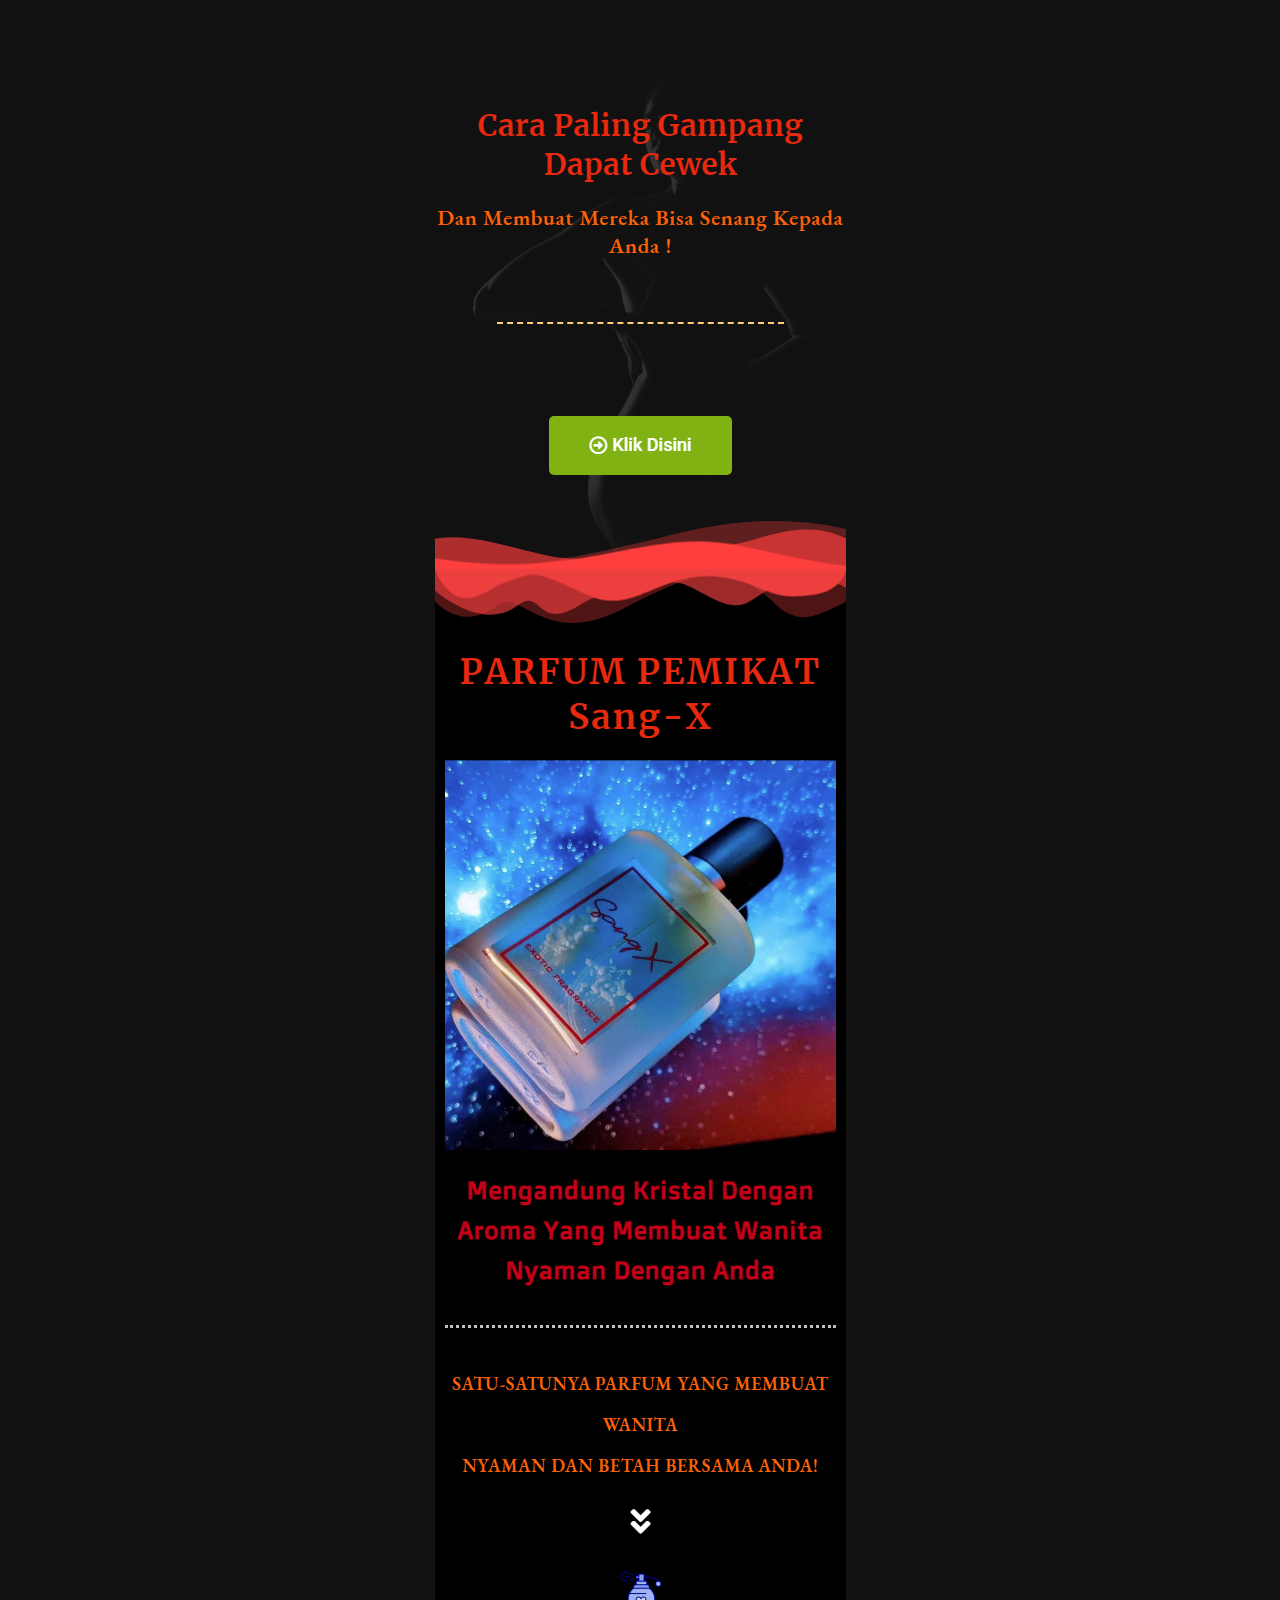
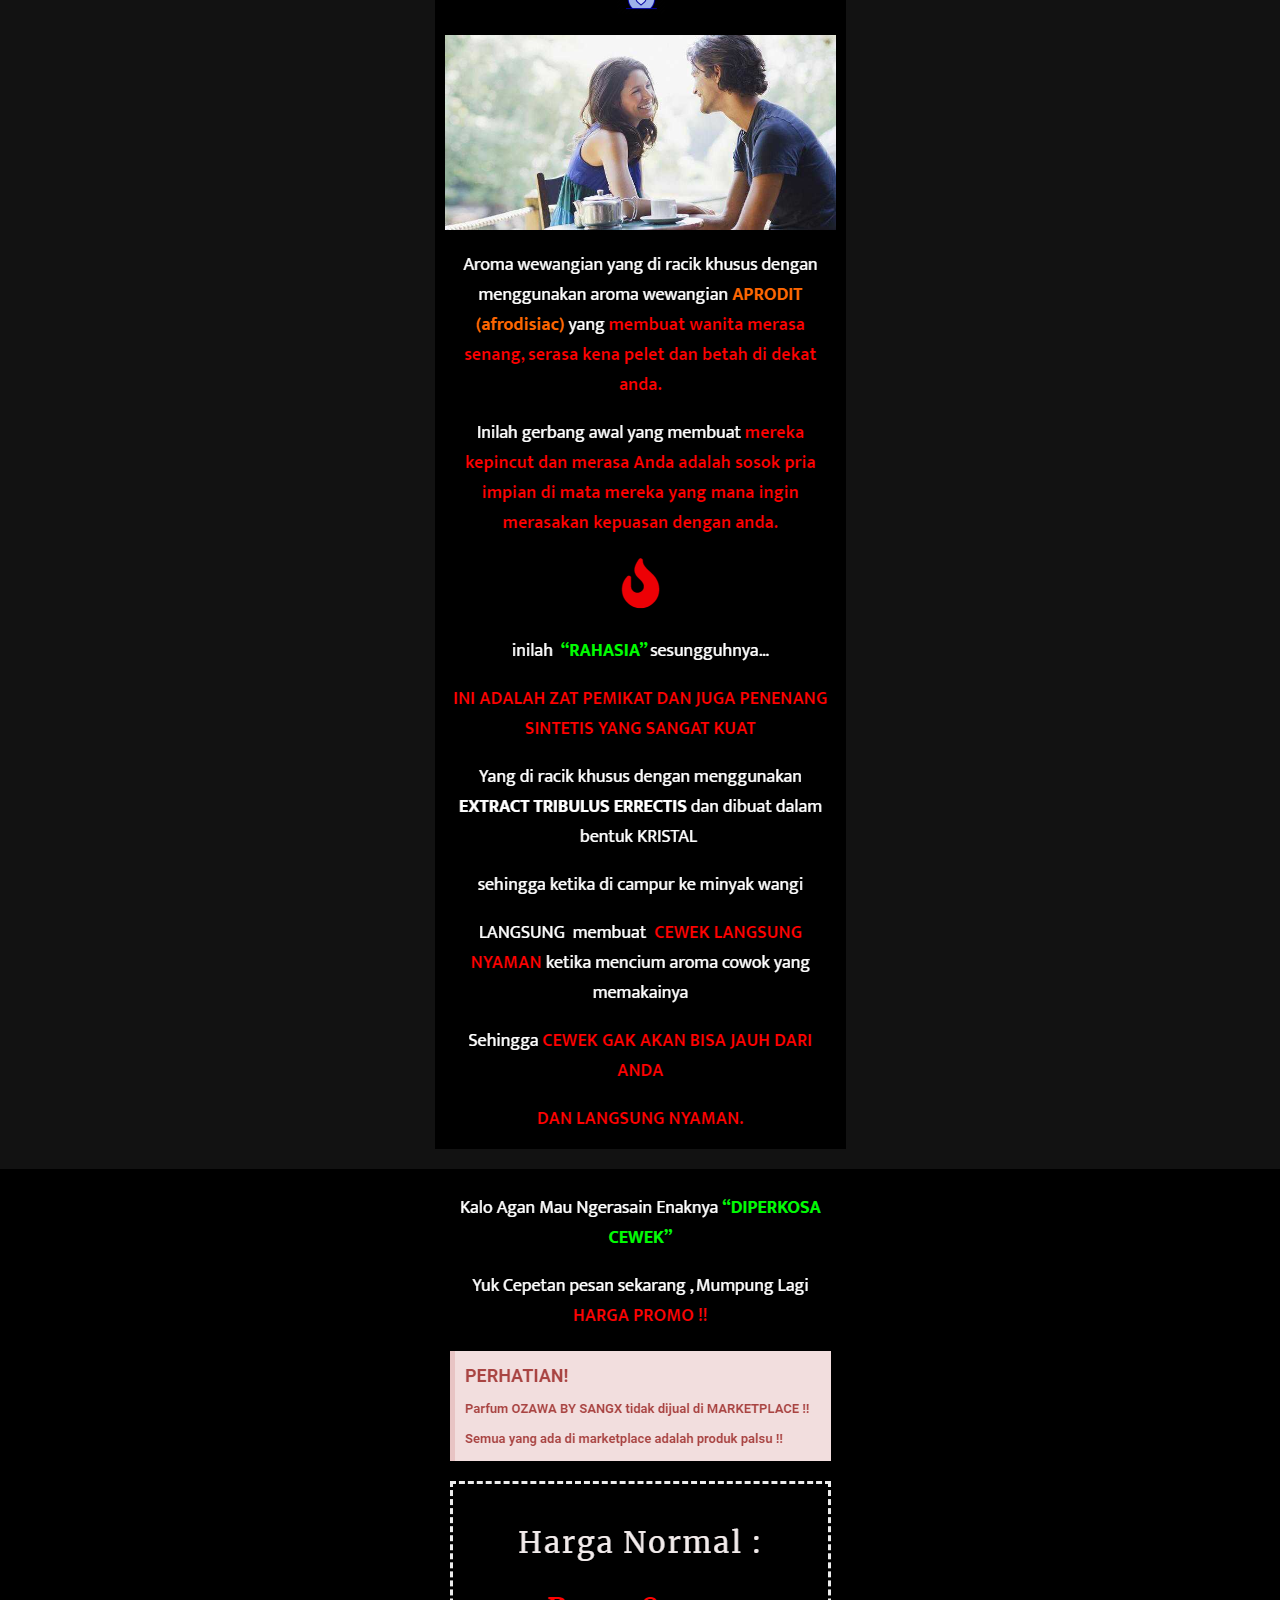
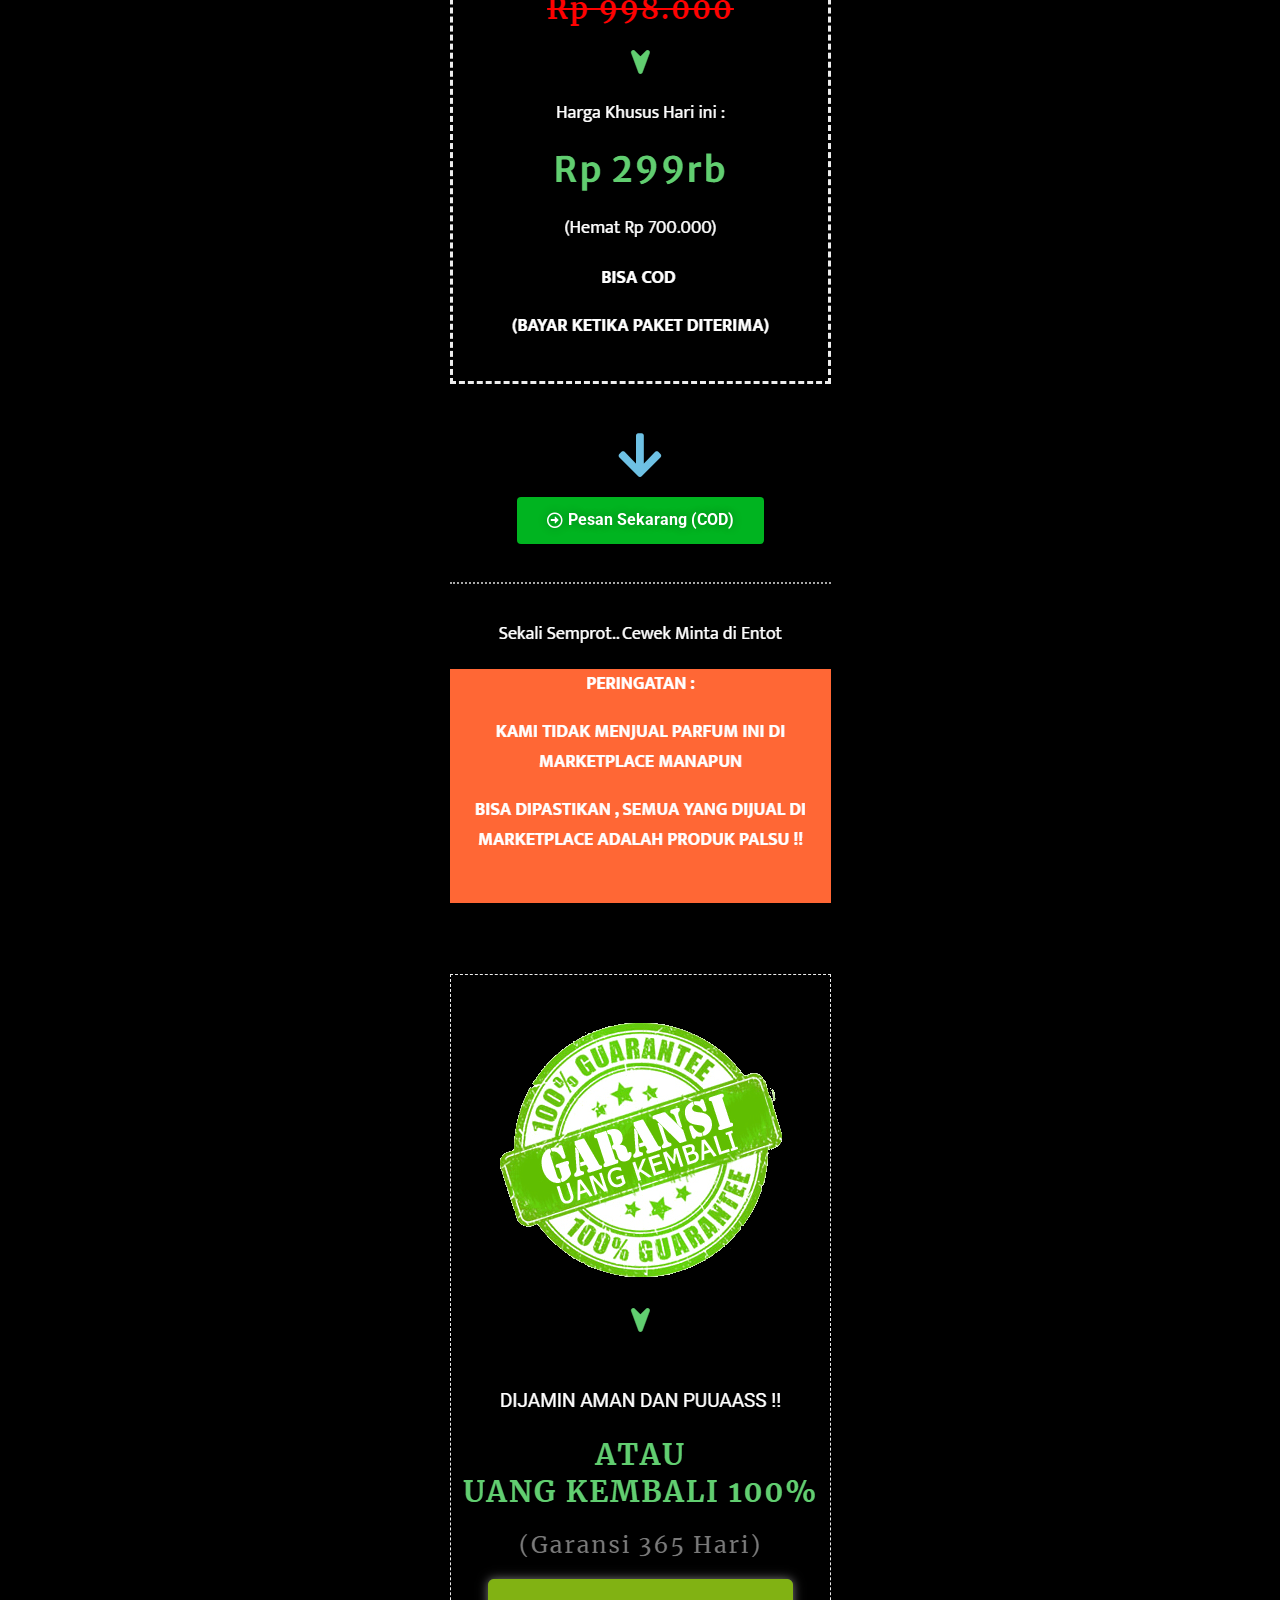
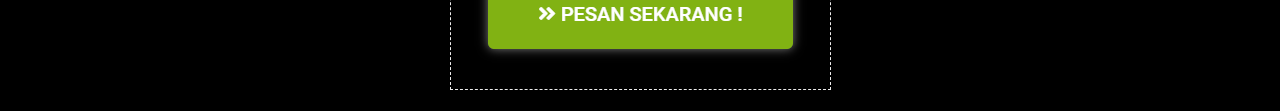
==== index.html @ 04150248 "1.0" ====
<!DOCTYPE html>
<html lang="en-US">
<head>
<meta charset="UTF-8">
<script>var et_site_url='.';var et_post_id='441';function et_core_page_resource_fallback(a,b){"undefined"===typeof b&&(b=a.sheet.cssRules&&0===a.sheet.cssRules.length);b&&(a.onerror=null,a.onload=null,a.href?a.href=et_site_url+"/?et_core_page_resource="+a.id+et_post_id:a.src&&(a.src=et_site_url+"/?et_core_page_resource="+a.id+et_post_id))}
</script><title>Parfum Ozawa by Sang-X Official</title>
<meta name="robots" content="max-image-preview:large">
<link rel="dns-prefetch" href="//fonts.googleapis.com">
<link rel="dns-prefetch" href="//s.w.org">
<link rel="alternate" type="application/rss+xml" title="Home &raquo; Feed" href="./feed/index.html">
<link rel="alternate" type="application/rss+xml" title="Home &raquo; Comments Feed" href="./comments/feed/index.html">
<script type="text/javascript">
			window._wpemojiSettings = {"baseUrl":"https:\/\/s.w.org\/images\/core\/emoji\/13.1.0\/72x72\/","ext":".png","svgUrl":"https:\/\/s.w.org\/images\/core\/emoji\/13.1.0\/svg\/","svgExt":".svg","source":{"concatemoji":".\/wp-includes\/js\/wp-emoji-release.min.js?ver=5.8"}};
			!function(e,a,t){var n,r,o,i=a.createElement("canvas"),p=i.getContext&&i.getContext("2d");function s(e,t){var a=String.fromCharCode;p.clearRect(0,0,i.width,i.height),p.fillText(a.apply(this,e),0,0);e=i.toDataURL();return p.clearRect(0,0,i.width,i.height),p.fillText(a.apply(this,t),0,0),e===i.toDataURL()}function c(e){var t=a.createElement("script");t.src=e,t.defer=t.type="text/javascript",a.getElementsByTagName("head")[0].appendChild(t)}for(o=Array("flag","emoji"),t.supports={everything:!0,everythingExceptFlag:!0},r=0;r<o.length;r++)t.supports[o[r]]=function(e){if(!p||!p.fillText)return!1;switch(p.textBaseline="top",p.font="600 32px Arial",e){case"flag":return s([127987,65039,8205,9895,65039],[127987,65039,8203,9895,65039])?!1:!s([55356,56826,55356,56819],[55356,56826,8203,55356,56819])&&!s([55356,57332,56128,56423,56128,56418,56128,56421,56128,56430,56128,56423,56128,56447],[55356,57332,8203,56128,56423,8203,56128,56418,8203,56128,56421,8203,56128,56430,8203,56128,56423,8203,56128,56447]);case"emoji":return!s([10084,65039,8205,55357,56613],[10084,65039,8203,55357,56613])}return!1}(o[r]),t.supports.everything=t.supports.everything&&t.supports[o[r]],"flag"!==o[r]&&(t.supports.everythingExceptFlag=t.supports.everythingExceptFlag&&t.supports[o[r]]);t.supports.everythingExceptFlag=t.supports.everythingExceptFlag&&!t.supports.flag,t.DOMReady=!1,t.readyCallback=function(){t.DOMReady=!0},t.supports.everything||(n=function(){t.readyCallback()},a.addEventListener?(a.addEventListener("DOMContentLoaded",n,!1),e.addEventListener("load",n,!1)):(e.attachEvent("onload",n),a.attachEvent("onreadystatechange",function(){"complete"===a.readyState&&t.readyCallback()})),(n=t.source||{}).concatemoji?c(n.concatemoji):n.wpemoji&&n.twemoji&&(c(n.twemoji),c(n.wpemoji)))}(window,document,window._wpemojiSettings);
		</script>
<meta content="Divi v.4.9.2" name="generator">
<style type="text/css">img.wp-smiley,
img.emoji {
	display: inline !important;
	border: none !important;
	box-shadow: none !important;
	height: 1em !important;
	width: 1em !important;
	margin: 0 .07em !important;
	vertical-align: -0.1em !important;
	background: none !important;
	padding: 0 !important;
}</style>
<link rel="stylesheet" id="wp-block-library-css" href="./wp-includes/css/dist/block-library/style.min.css?ver=5.8" type="text/css" media="all">
<link rel="stylesheet" id="divi-fonts-css" href="https://fonts.googleapis.com/css?family=Open+Sans:300italic,400italic,600italic,700italic,800italic,400,300,600,700,800&#038;subset=latin,latin-ext&#038;display=swap" type="text/css" media="all">
<link rel="stylesheet" id="divi-style-css" href="./wp-content/themes/Divi/style.css?ver=4.9.2" type="text/css" media="all">
<link rel="stylesheet" id="elementor-icons-css" href="./wp-content/plugins/elementor/assets/lib/eicons/css/elementor-icons.min.css?ver=5.12.0" type="text/css" media="all">
<link rel="stylesheet" id="elementor-frontend-legacy-css" href="./wp-content/plugins/elementor/assets/css/frontend-legacy.min.css?ver=3.4.3" type="text/css" media="all">
<link rel="stylesheet" id="elementor-frontend-css" href="./wp-content/plugins/elementor/assets/css/frontend.min.css?ver=3.4.3" type="text/css" media="all">
<style id="elementor-frontend-inline-css" type="text/css">@font-face{font-family:eicons;src:url(./wp-content/plugins/elementor/assets/lib/eicons/fonts/eicons.eot?5.10.0);src:url(./wp-content/plugins/elementor/assets/lib/eicons/fonts/eicons.eot?5.10.0#iefix) format("embedded-opentype"),url(./wp-content/plugins/elementor/assets/lib/eicons/fonts/eicons.woff2?5.10.0) format("woff2"),url(./wp-content/plugins/elementor/assets/lib/eicons/fonts/eicons.woff?5.10.0) format("woff"),url(./wp-content/plugins/elementor/assets/lib/eicons/fonts/eicons.ttf?5.10.0) format("truetype"),url(./wp-content/plugins/elementor/assets/lib/eicons/fonts/eicons.svg?5.10.0#eicon) format("svg");font-weight:400;font-style:normal}</style>
<link rel="stylesheet" id="elementor-post-7-css" href="./wp-content/uploads/elementor/css/post-7.css?ver=1631010550" type="text/css" media="all">
<link rel="stylesheet" id="elementor-pro-css" href="./wp-content/plugins/elementor-pro/assets/css/frontend.min.css?ver=3.3.8" type="text/css" media="all">
<link rel="stylesheet" id="elementor-global-css" href="./wp-content/uploads/elementor/css/global.css?ver=1631010550" type="text/css" media="all">
<link rel="stylesheet" id="elementor-post-441-css" href="./wp-content/uploads/elementor/css/post-441.css?ver=1631090475" type="text/css" media="all">
<link rel="stylesheet" id="dashicons-css" href="./wp-includes/css/dashicons.min.css?ver=5.8" type="text/css" media="all">
<link rel="stylesheet" id="google-fonts-1-css" href="https://fonts.googleapis.com/css?family=Roboto%3A100%2C100italic%2C200%2C200italic%2C300%2C300italic%2C400%2C400italic%2C500%2C500italic%2C600%2C600italic%2C700%2C700italic%2C800%2C800italic%2C900%2C900italic%7CRoboto+Slab%3A100%2C100italic%2C200%2C200italic%2C300%2C300italic%2C400%2C400italic%2C500%2C500italic%2C600%2C600italic%2C700%2C700italic%2C800%2C800italic%2C900%2C900italic&#038;display=auto&#038;ver=5.8" type="text/css" media="all">
<link rel="stylesheet" id="elementor-icons-shared-0-css" href="./wp-content/plugins/elementor/assets/lib/font-awesome/css/fontawesome.min.css?ver=5.15.3" type="text/css" media="all">
<link rel="stylesheet" id="elementor-icons-fa-solid-css" href="./wp-content/plugins/elementor/assets/lib/font-awesome/css/solid.min.css?ver=5.15.3" type="text/css" media="all">
<link rel="stylesheet" id="elementor-icons-fa-regular-css" href="./wp-content/plugins/elementor/assets/lib/font-awesome/css/regular.min.css?ver=5.15.3" type="text/css" media="all">
<script type="text/javascript" src="./wp-includes/js/jquery/jquery.min.js?ver=3.6.0" id="jquery-core-js"></script>
<script type="text/javascript" src="./wp-includes/js/jquery/jquery-migrate.min.js?ver=3.3.2" id="jquery-migrate-js"></script>
<link rel="https://api.w.org/" href="./wp-json/index.html">
<link rel="alternate" type="application/json" href="./wp-json/wp/v2/pages/441/index.html">
<link rel="EditURI" type="application/rsd+xml" title="RSD" href="./xmlrpc.php?rsd">
<link rel="wlwmanifest" type="application/wlwmanifest+xml" href="./wp-includes/wlwmanifest.xml">
<meta name="generator" content="WordPress 5.8">
<link rel="canonical" href="./index.html">
<link rel="shortlink" href="./index.html">
<link rel="alternate" type="application/json+oembed" href="./wp-json/oembed/1.0/embed/index.html?url=https%3A%2F%2F%2F">
<link rel="alternate" type="text/xml+oembed" href="./wp-json/oembed/1.0/embed/index.html?url=https%3A%2F%2F%2F&#038;format=xml">
<meta name="viewport" content="width=device-width, initial-scale=1.0, maximum-scale=1.0, user-scalable=0">
<link rel="preload" href="./wp-content/themes/Divi/core/admin/fonts/modules.ttf" as="font" crossorigin="anonymous">
<link rel="shortcut icon">
<link rel="stylesheet" id="et-divi-customizer-global-cached-inline-styles" href="./wp-content/et-cache/global/et-divi-customizer-global-16299959820694.min.css" onerror="et_core_page_resource_fallback(this, true)" onload="et_core_page_resource_fallback(this)"> <meta name="viewport" content="width=device-width, initial-scale=1.0, viewport-fit=cover">
</head>
<body data-rsssl="1" class="home page-template page-template-elementor_canvas page page-id-441 et_pb_button_helper_class et_fixed_nav et_show_nav et_primary_nav_dropdown_animation_fade et_secondary_nav_dropdown_animation_fade et_header_style_left et_pb_footer_columns4 et_cover_background et_pb_gutter et_pb_gutters3 et_full_width_page et_divi_theme et-db et_minified_js et_minified_css elementor-default elementor-template-canvas elementor-kit-7 elementor-page elementor-page-441">
<div data-elementor-type="wp-page" data-elementor-id="441" class="elementor elementor-441" data-elementor-settings="[]">
<div class="elementor-inner">
<div class="elementor-section-wrap">
<section class="elementor-section elementor-top-section elementor-element elementor-element-3f1cf6c9 elementor-section-boxed elementor-section-height-default elementor-section-height-default" data-id="3f1cf6c9" data-element_type="section" data-settings="{&quot;background_background&quot;:&quot;classic&quot;}">
<div class="elementor-container elementor-column-gap-default">
<div class="elementor-row">
<div class="elementor-column elementor-col-100 elementor-top-column elementor-element elementor-element-28793722" data-id="28793722" data-element_type="column">
<div class="elementor-column-wrap elementor-element-populated">
<div class="elementor-widget-wrap">
<div class="elementor-element elementor-element-339f8e4b elementor-widget elementor-widget-spacer" data-id="339f8e4b" data-element_type="widget" data-widget_type="spacer.default">
<div class="elementor-widget-container">
<div class="elementor-spacer">
<div class="elementor-spacer-inner"></div>
</div>
</div>
</div>
<div class="elementor-element elementor-element-6b5c7acd elementor-hidden-mobile elementor-widget elementor-widget-image" data-id="6b5c7acd" data-element_type="widget" data-widget_type="image.default">
<div class="elementor-widget-container">
<div class="elementor-image">
<img width="411" height="2679" src="./wp-content/uploads/2021/09/lp01.png" class="attachment-full size-full" alt="" loading="lazy" srcset="./wp-content/uploads/2021/09/lp01.png 411w, ./wp-content/uploads/2021/09/lp01-46x300.png 46w, ./wp-content/uploads/2021/09/lp01-157x1024.png 157w, ./wp-content/uploads/2021/09/lp01-314x2048.png 314w" sizes="(max-width: 411px) 100vw, 411px"> </div>
</div>
</div>
<div class="elementor-element elementor-element-6d7565c6 elementor-hidden-desktop elementor-hidden-tablet elementor-widget elementor-widget-image" data-id="6d7565c6" data-element_type="widget" data-widget_type="image.default">
<div class="elementor-widget-container">
<div class="elementor-image">
<img width="411" height="13339" src="./wp-content/uploads/2021/09/LP-01.jpg.png" class="attachment-full size-full" alt="" loading="lazy"> </div>
</div>
</div>
</div>
</div>
</div>
</div>
</div>
</section>
<section class="elementor-section elementor-top-section elementor-element elementor-element-aa152e9 elementor-reverse-tablet elementor-reverse-mobile elementor-hidden-desktop elementor-hidden-tablet elementor-section-boxed elementor-section-height-default elementor-section-height-default" data-id="aa152e9" data-element_type="section" data-settings="{&quot;background_background&quot;:&quot;classic&quot;}">
<div class="elementor-container elementor-column-gap-default">
<div class="elementor-row">
<div class="elementor-column elementor-col-100 elementor-top-column elementor-element elementor-element-2d952849" data-id="2d952849" data-element_type="column">
<div class="elementor-column-wrap elementor-element-populated">
<div class="elementor-widget-wrap">
<section class="elementor-section elementor-inner-section elementor-element elementor-element-6908eacf elementor-section-boxed elementor-section-height-default elementor-section-height-default" data-id="6908eacf" data-element_type="section">
<div class="elementor-container elementor-column-gap-default">
<div class="elementor-row">
<div class="elementor-column elementor-col-25 elementor-inner-column elementor-element elementor-element-47ce888a" data-id="47ce888a" data-element_type="column">
<div class="elementor-column-wrap elementor-element-populated">
<div class="elementor-widget-wrap">
<div class="elementor-element elementor-element-74adc248 elementor-widget elementor-widget-image" data-id="74adc248" data-element_type="widget" data-widget_type="image.default">
<div class="elementor-widget-container">
<div class="elementor-image">
<a href="./wp-content/uploads/2021/08/testi1.jpg" data-elementor-open-lightbox="yes" data-elementor-lightbox-title="testi1.jpg">
<img width="720" height="1280" src="./wp-content/uploads/2021/08/testi1.jpg" class="attachment-medium_large size-medium_large" alt="" loading="lazy" srcset="./wp-content/uploads/2021/08/testi1.jpg 720w, ./wp-content/uploads/2021/08/testi1-480x853.jpg 480w" sizes="(min-width: 0px) and (max-width: 480px) 480px, (min-width: 481px) 720px, 100vw"> </a>
</div>
</div>
</div>
</div>
</div>
</div>
<div class="elementor-column elementor-col-25 elementor-inner-column elementor-element elementor-element-44986433" data-id="44986433" data-element_type="column">
<div class="elementor-column-wrap elementor-element-populated">
<div class="elementor-widget-wrap">
<div class="elementor-element elementor-element-792b099a elementor-widget elementor-widget-image" data-id="792b099a" data-element_type="widget" data-widget_type="image.default">
<div class="elementor-widget-container">
<div class="elementor-image">
<a href="./wp-content/uploads/2021/08/testi2.jpg" data-elementor-open-lightbox="yes" data-elementor-lightbox-title="testi2.jpg">
<img width="720" height="1280" src="./wp-content/uploads/2021/08/testi2.jpg" class="attachment-medium_large size-medium_large" alt="" loading="lazy" srcset="./wp-content/uploads/2021/08/testi2.jpg 720w, ./wp-content/uploads/2021/08/testi2-480x853.jpg 480w" sizes="(min-width: 0px) and (max-width: 480px) 480px, (min-width: 481px) 720px, 100vw"> </a>
</div>
</div>
</div>
</div>
</div>
</div>
<div class="elementor-column elementor-col-25 elementor-inner-column elementor-element elementor-element-34c60a2" data-id="34c60a2" data-element_type="column">
<div class="elementor-column-wrap elementor-element-populated">
<div class="elementor-widget-wrap">
<div class="elementor-element elementor-element-30abc24e elementor-widget elementor-widget-image" data-id="30abc24e" data-element_type="widget" data-widget_type="image.default">
<div class="elementor-widget-container">
<div class="elementor-image">
<a href="./wp-content/uploads/2021/08/testi3.jpg" data-elementor-open-lightbox="yes" data-elementor-lightbox-title="testi3.jpg">
<img width="720" height="1280" src="./wp-content/uploads/2021/08/testi3.jpg" class="attachment-medium_large size-medium_large" alt="" loading="lazy" srcset="./wp-content/uploads/2021/08/testi3.jpg 720w, ./wp-content/uploads/2021/08/testi3-480x853.jpg 480w" sizes="(min-width: 0px) and (max-width: 480px) 480px, (min-width: 481px) 720px, 100vw"> </a>
</div>
</div>
</div>
</div>
</div>
</div>
<div class="elementor-column elementor-col-25 elementor-inner-column elementor-element elementor-element-1039fa9" data-id="1039fa9" data-element_type="column">
<div class="elementor-column-wrap elementor-element-populated">
<div class="elementor-widget-wrap">
<div class="elementor-element elementor-element-59f8bdde elementor-widget elementor-widget-image" data-id="59f8bdde" data-element_type="widget" data-widget_type="image.default">
<div class="elementor-widget-container">
<div class="elementor-image">
<a href="./wp-content/uploads/2021/08/testi4.jpg" data-elementor-open-lightbox="yes" data-elementor-lightbox-title="testi4.jpg">
<img width="720" height="1280" src="./wp-content/uploads/2021/08/testi4.jpg" class="attachment-medium_large size-medium_large" alt="" loading="lazy" srcset="./wp-content/uploads/2021/08/testi4.jpg 720w, ./wp-content/uploads/2021/08/testi4-480x853.jpg 480w" sizes="(min-width: 0px) and (max-width: 480px) 480px, (min-width: 481px) 720px, 100vw"> </a>
</div>
</div>
</div>
</div>
</div>
</div>
</div>
</div>
</section>
<section class="elementor-section elementor-inner-section elementor-element elementor-element-6299012c elementor-section-boxed elementor-section-height-default elementor-section-height-default" data-id="6299012c" data-element_type="section">
<div class="elementor-container elementor-column-gap-default">
<div class="elementor-row">
<div class="elementor-column elementor-col-25 elementor-inner-column elementor-element elementor-element-7e9c9644" data-id="7e9c9644" data-element_type="column">
<div class="elementor-column-wrap elementor-element-populated">
<div class="elementor-widget-wrap">
<div class="elementor-element elementor-element-4f3d0838 elementor-widget elementor-widget-image" data-id="4f3d0838" data-element_type="widget" data-widget_type="image.default">
<div class="elementor-widget-container">
<div class="elementor-image">
<a href="./wp-content/uploads/2021/08/testi5.jpg" data-elementor-open-lightbox="yes" data-elementor-lightbox-title="testi5.jpg">
<img width="768" height="1194" src="./wp-content/uploads/2021/08/testi5-768x1194.jpg" class="attachment-medium_large size-medium_large" alt="" loading="lazy" srcset="./wp-content/uploads/2021/08/testi5-768x1194.jpg 768w, ./wp-content/uploads/2021/08/testi5-480x747.jpg 480w" sizes="(min-width: 0px) and (max-width: 480px) 480px, (min-width: 481px) 768px, 100vw"> </a>
</div>
</div>
</div>
</div>
</div>
</div>
<div class="elementor-column elementor-col-25 elementor-inner-column elementor-element elementor-element-5aa201c2" data-id="5aa201c2" data-element_type="column">
<div class="elementor-column-wrap elementor-element-populated">
<div class="elementor-widget-wrap">
<div class="elementor-element elementor-element-33eef58b elementor-widget elementor-widget-image" data-id="33eef58b" data-element_type="widget" data-widget_type="image.default">
<div class="elementor-widget-container">
<div class="elementor-image">
<a href="./wp-content/uploads/2021/08/testi6.jpg" data-elementor-open-lightbox="yes" data-elementor-lightbox-title="testi6.jpg">
<img width="768" height="1192" src="./wp-content/uploads/2021/08/testi6-768x1192.jpg" class="attachment-medium_large size-medium_large" alt="" loading="lazy" srcset="./wp-content/uploads/2021/08/testi6-768x1192.jpg 768w, ./wp-content/uploads/2021/08/testi6-480x745.jpg 480w" sizes="(min-width: 0px) and (max-width: 480px) 480px, (min-width: 481px) 768px, 100vw"> </a>
</div>
</div>
</div>
</div>
</div>
</div>
<div class="elementor-column elementor-col-25 elementor-inner-column elementor-element elementor-element-791eb433" data-id="791eb433" data-element_type="column">
<div class="elementor-column-wrap elementor-element-populated">
<div class="elementor-widget-wrap">
<div class="elementor-element elementor-element-71045198 elementor-widget elementor-widget-image" data-id="71045198" data-element_type="widget" data-widget_type="image.default">
<div class="elementor-widget-container">
<div class="elementor-image">
<a href="./wp-content/uploads/2021/08/testi7.jpg" data-elementor-open-lightbox="yes" data-elementor-lightbox-title="testi7.jpg">
<img width="720" height="1148" src="./wp-content/uploads/2021/08/testi7.jpg" class="attachment-medium_large size-medium_large" alt="" loading="lazy" srcset="./wp-content/uploads/2021/08/testi7.jpg 720w, ./wp-content/uploads/2021/08/testi7-480x765.jpg 480w" sizes="(min-width: 0px) and (max-width: 480px) 480px, (min-width: 481px) 720px, 100vw"> </a>
</div>
</div>
</div>
</div>
</div>
</div>
<div class="elementor-column elementor-col-25 elementor-inner-column elementor-element elementor-element-1b9ce0c2" data-id="1b9ce0c2" data-element_type="column">
<div class="elementor-column-wrap elementor-element-populated">
<div class="elementor-widget-wrap">
<div class="elementor-element elementor-element-205681cb elementor-widget elementor-widget-image" data-id="205681cb" data-element_type="widget" data-widget_type="image.default">
<div class="elementor-widget-container">
<div class="elementor-image">
<a href="./wp-content/uploads/2021/08/testi8.jpg" data-elementor-open-lightbox="yes" data-elementor-lightbox-title="testi8.jpg">
<img width="720" height="1124" src="./wp-content/uploads/2021/08/testi8.jpg" class="attachment-medium_large size-medium_large" alt="" loading="lazy" srcset="./wp-content/uploads/2021/08/testi8.jpg 720w, ./wp-content/uploads/2021/08/testi8-480x749.jpg 480w" sizes="(min-width: 0px) and (max-width: 480px) 480px, (min-width: 481px) 720px, 100vw"> </a>
</div>
</div>
</div>
</div>
</div>
</div>
</div>
</div>
</section>
<section class="elementor-section elementor-inner-section elementor-element elementor-element-54b0bcb5 elementor-section-boxed elementor-section-height-default elementor-section-height-default" data-id="54b0bcb5" data-element_type="section">
<div class="elementor-container elementor-column-gap-default">
<div class="elementor-row">
<div class="elementor-column elementor-col-25 elementor-inner-column elementor-element elementor-element-27abe66e" data-id="27abe66e" data-element_type="column">
<div class="elementor-column-wrap elementor-element-populated">
<div class="elementor-widget-wrap">
<div class="elementor-element elementor-element-3d47a58b elementor-widget elementor-widget-image" data-id="3d47a58b" data-element_type="widget" data-widget_type="image.default">
<div class="elementor-widget-container">
<div class="elementor-image">
<a href="./wp-content/uploads/2021/08/testi9.jpg" data-elementor-open-lightbox="yes" data-elementor-lightbox-title="testi9.jpg">
<img width="720" height="1280" src="./wp-content/uploads/2021/08/testi9.jpg" class="attachment-medium_large size-medium_large" alt="" loading="lazy" srcset="./wp-content/uploads/2021/08/testi9.jpg 720w, ./wp-content/uploads/2021/08/testi9-480x853.jpg 480w" sizes="(min-width: 0px) and (max-width: 480px) 480px, (min-width: 481px) 720px, 100vw"> </a>
</div>
</div>
</div>
</div>
</div>
</div>
<div class="elementor-column elementor-col-25 elementor-inner-column elementor-element elementor-element-1e5508b4" data-id="1e5508b4" data-element_type="column">
<div class="elementor-column-wrap elementor-element-populated">
<div class="elementor-widget-wrap">
<div class="elementor-element elementor-element-34c17ce6 elementor-widget elementor-widget-image" data-id="34c17ce6" data-element_type="widget" data-widget_type="image.default">
<div class="elementor-widget-container">
<div class="elementor-image">
<a href="./wp-content/uploads/2021/08/testi10.jpg" data-elementor-open-lightbox="yes" data-elementor-lightbox-title="testi10.jpg">
<img width="720" height="1168" src="./wp-content/uploads/2021/08/testi10.jpg" class="attachment-medium_large size-medium_large" alt="" loading="lazy" srcset="./wp-content/uploads/2021/08/testi10.jpg 720w, ./wp-content/uploads/2021/08/testi10-480x779.jpg 480w" sizes="(min-width: 0px) and (max-width: 480px) 480px, (min-width: 481px) 720px, 100vw"> </a>
</div>
</div>
</div>
</div>
</div>
</div>
<div class="elementor-column elementor-col-25 elementor-inner-column elementor-element elementor-element-65fc1f2" data-id="65fc1f2" data-element_type="column">
<div class="elementor-column-wrap elementor-element-populated">
<div class="elementor-widget-wrap">
<div class="elementor-element elementor-element-64aa6586 elementor-widget elementor-widget-image" data-id="64aa6586" data-element_type="widget" data-widget_type="image.default">
<div class="elementor-widget-container">
<div class="elementor-image">
<a href="./wp-content/uploads/2021/08/testi12.jpg" data-elementor-open-lightbox="yes" data-elementor-lightbox-title="testi12.jpg">
<img width="720" height="1136" src="./wp-content/uploads/2021/08/testi12.jpg" class="attachment-medium_large size-medium_large" alt="" loading="lazy" srcset="./wp-content/uploads/2021/08/testi12.jpg 720w, ./wp-content/uploads/2021/08/testi12-480x757.jpg 480w" sizes="(min-width: 0px) and (max-width: 480px) 480px, (min-width: 481px) 720px, 100vw"> </a>
</div>
</div>
</div>
</div>
</div>
</div>
<div class="elementor-column elementor-col-25 elementor-inner-column elementor-element elementor-element-4d3dcf1c" data-id="4d3dcf1c" data-element_type="column">
<div class="elementor-column-wrap elementor-element-populated">
<div class="elementor-widget-wrap">
<div class="elementor-element elementor-element-71753b1a elementor-widget elementor-widget-image" data-id="71753b1a" data-element_type="widget" data-widget_type="image.default">
<div class="elementor-widget-container">
<div class="elementor-image">
<a href="./wp-content/uploads/2021/08/testi11.jpg" data-elementor-open-lightbox="yes" data-elementor-lightbox-title="testi11.jpg">
<img width="534" height="893" src="./wp-content/uploads/2021/08/testi11.jpg" class="attachment-medium_large size-medium_large" alt="" loading="lazy" srcset="./wp-content/uploads/2021/08/testi11.jpg 534w, ./wp-content/uploads/2021/08/testi11-480x803.jpg 480w" sizes="(min-width: 0px) and (max-width: 480px) 480px, (min-width: 481px) 534px, 100vw"> </a>
</div>
</div>
</div>
</div>
</div>
</div>
</div>
</div>
</section>
<section class="elementor-section elementor-inner-section elementor-element elementor-element-631fe10 elementor-section-boxed elementor-section-height-default elementor-section-height-default" data-id="631fe10" data-element_type="section">
<div class="elementor-container elementor-column-gap-default">
<div class="elementor-row">
<div class="elementor-column elementor-col-25 elementor-inner-column elementor-element elementor-element-6f4d773a" data-id="6f4d773a" data-element_type="column">
<div class="elementor-column-wrap elementor-element-populated">
<div class="elementor-widget-wrap">
<div class="elementor-element elementor-element-4fcedbf6 elementor-widget elementor-widget-image" data-id="4fcedbf6" data-element_type="widget" data-widget_type="image.default">
<div class="elementor-widget-container">
<div class="elementor-image">
<a href="./wp-content/uploads/2021/08/testi13.jpg" data-elementor-open-lightbox="yes" data-elementor-lightbox-title="testi13.jpg">
<img width="720" height="1160" src="./wp-content/uploads/2021/08/testi13.jpg" class="attachment-medium_large size-medium_large" alt="" loading="lazy" srcset="./wp-content/uploads/2021/08/testi13.jpg 720w, ./wp-content/uploads/2021/08/testi13-480x773.jpg 480w" sizes="(min-width: 0px) and (max-width: 480px) 480px, (min-width: 481px) 720px, 100vw"> </a>
</div>
</div>
</div>
</div>
</div>
</div>
<div class="elementor-column elementor-col-25 elementor-inner-column elementor-element elementor-element-450f215b" data-id="450f215b" data-element_type="column">
<div class="elementor-column-wrap elementor-element-populated">
<div class="elementor-widget-wrap">
<div class="elementor-element elementor-element-60c88df6 elementor-widget elementor-widget-image" data-id="60c88df6" data-element_type="widget" data-widget_type="image.default">
<div class="elementor-widget-container">
<div class="elementor-image">
<a href="./wp-content/uploads/2021/08/testi14.jpg" data-elementor-open-lightbox="yes" data-elementor-lightbox-title="testi14.jpg">
<img width="720" height="1152" src="./wp-content/uploads/2021/08/testi14.jpg" class="attachment-medium_large size-medium_large" alt="" loading="lazy" srcset="./wp-content/uploads/2021/08/testi14.jpg 720w, ./wp-content/uploads/2021/08/testi14-480x768.jpg 480w" sizes="(min-width: 0px) and (max-width: 480px) 480px, (min-width: 481px) 720px, 100vw"> </a>
</div>
</div>
</div>
</div>
</div>
</div>
<div class="elementor-column elementor-col-25 elementor-inner-column elementor-element elementor-element-4a03126d" data-id="4a03126d" data-element_type="column">
<div class="elementor-column-wrap elementor-element-populated">
<div class="elementor-widget-wrap">
<div class="elementor-element elementor-element-423b3331 elementor-widget elementor-widget-image" data-id="423b3331" data-element_type="widget" data-widget_type="image.default">
<div class="elementor-widget-container">
<div class="elementor-image">
<a href="./wp-content/uploads/2021/08/testi15.jpg" data-elementor-open-lightbox="yes" data-elementor-lightbox-title="testi15.jpg">
<img width="720" height="1136" src="./wp-content/uploads/2021/08/testi15.jpg" class="attachment-medium_large size-medium_large" alt="" loading="lazy" srcset="./wp-content/uploads/2021/08/testi15.jpg 720w, ./wp-content/uploads/2021/08/testi15-480x757.jpg 480w" sizes="(min-width: 0px) and (max-width: 480px) 480px, (min-width: 481px) 720px, 100vw"> </a>
</div>
</div>
</div>
</div>
</div>
</div>
<div class="elementor-column elementor-col-25 elementor-inner-column elementor-element elementor-element-5b1a102e" data-id="5b1a102e" data-element_type="column">
<div class="elementor-column-wrap elementor-element-populated">
<div class="elementor-widget-wrap">
<div class="elementor-element elementor-element-6214fa33 elementor-widget elementor-widget-image" data-id="6214fa33" data-element_type="widget" data-widget_type="image.default">
<div class="elementor-widget-container">
<div class="elementor-image">
<a href="./wp-content/uploads/2021/08/testi16.jpg" data-elementor-open-lightbox="yes" data-elementor-lightbox-title="testi16.jpg">
<img width="720" height="1280" src="./wp-content/uploads/2021/08/testi16.jpg" class="attachment-medium_large size-medium_large" alt="" loading="lazy" srcset="./wp-content/uploads/2021/08/testi16.jpg 720w, ./wp-content/uploads/2021/08/testi16-480x853.jpg 480w" sizes="(min-width: 0px) and (max-width: 480px) 480px, (min-width: 481px) 720px, 100vw"> </a>
</div>
</div>
</div>
</div>
</div>
</div>
</div>
</div>
</section>
<section class="elementor-section elementor-inner-section elementor-element elementor-element-5100eeed elementor-section-boxed elementor-section-height-default elementor-section-height-default" data-id="5100eeed" data-element_type="section">
<div class="elementor-container elementor-column-gap-default">
<div class="elementor-row">
<div class="elementor-column elementor-col-25 elementor-inner-column elementor-element elementor-element-607a1a75" data-id="607a1a75" data-element_type="column">
<div class="elementor-column-wrap elementor-element-populated">
<div class="elementor-widget-wrap">
<div class="elementor-element elementor-element-d8e959 elementor-widget elementor-widget-image" data-id="d8e959" data-element_type="widget" data-widget_type="image.default">
<div class="elementor-widget-container">
<div class="elementor-image">
<a href="./wp-content/uploads/2021/08/testi17.jpg" data-elementor-open-lightbox="yes" data-elementor-lightbox-title="testi17.jpg">
<img width="720" height="1280" src="./wp-content/uploads/2021/08/testi17.jpg" class="attachment-medium_large size-medium_large" alt="" loading="lazy" srcset="./wp-content/uploads/2021/08/testi17.jpg 720w, ./wp-content/uploads/2021/08/testi17-480x853.jpg 480w" sizes="(min-width: 0px) and (max-width: 480px) 480px, (min-width: 481px) 720px, 100vw"> </a>
</div>
</div>
</div>
</div>
</div>
</div>
<div class="elementor-column elementor-col-25 elementor-inner-column elementor-element elementor-element-62d9b4b1" data-id="62d9b4b1" data-element_type="column">
<div class="elementor-column-wrap elementor-element-populated">
<div class="elementor-widget-wrap">
<div class="elementor-element elementor-element-180835a0 elementor-widget elementor-widget-image" data-id="180835a0" data-element_type="widget" data-widget_type="image.default">
<div class="elementor-widget-container">
<div class="elementor-image">
<a href="./wp-content/uploads/2021/08/testi18.jpg" data-elementor-open-lightbox="yes" data-elementor-lightbox-title="testi18.jpg">
<img width="720" height="1280" src="./wp-content/uploads/2021/08/testi18.jpg" class="attachment-medium_large size-medium_large" alt="" loading="lazy" srcset="./wp-content/uploads/2021/08/testi18.jpg 720w, ./wp-content/uploads/2021/08/testi18-480x853.jpg 480w" sizes="(min-width: 0px) and (max-width: 480px) 480px, (min-width: 481px) 720px, 100vw"> </a>
</div>
</div>
</div>
</div>
</div>
</div>
<div class="elementor-column elementor-col-25 elementor-inner-column elementor-element elementor-element-779a9b02" data-id="779a9b02" data-element_type="column">
<div class="elementor-column-wrap elementor-element-populated">
<div class="elementor-widget-wrap">
<div class="elementor-element elementor-element-60abbd41 elementor-widget elementor-widget-image" data-id="60abbd41" data-element_type="widget" data-widget_type="image.default">
<div class="elementor-widget-container">
<div class="elementor-image">
<a href="./wp-content/uploads/2021/08/testi19.jpg" data-elementor-open-lightbox="yes" data-elementor-lightbox-title="testi19.jpg">
<img width="720" height="1280" src="./wp-content/uploads/2021/08/testi19.jpg" class="attachment-medium_large size-medium_large" alt="" loading="lazy" srcset="./wp-content/uploads/2021/08/testi19.jpg 720w, ./wp-content/uploads/2021/08/testi19-480x853.jpg 480w" sizes="(min-width: 0px) and (max-width: 480px) 480px, (min-width: 481px) 720px, 100vw"> </a>
</div>
</div>
</div>
</div>
</div>
</div>
<div class="elementor-column elementor-col-25 elementor-inner-column elementor-element elementor-element-12379b3e" data-id="12379b3e" data-element_type="column">
<div class="elementor-column-wrap elementor-element-populated">
<div class="elementor-widget-wrap">
<div class="elementor-element elementor-element-29a58d9b elementor-widget elementor-widget-image" data-id="29a58d9b" data-element_type="widget" data-widget_type="image.default">
<div class="elementor-widget-container">
<div class="elementor-image">
<a href="./wp-content/uploads/2021/08/testi20.jpg" data-elementor-open-lightbox="yes" data-elementor-lightbox-title="testi20.jpg">
<img width="768" height="1210" src="./wp-content/uploads/2021/08/testi20-768x1210.jpg" class="attachment-medium_large size-medium_large" alt="" loading="lazy" srcset="./wp-content/uploads/2021/08/testi20-768x1210.jpg 768w, ./wp-content/uploads/2021/08/testi20-480x756.jpg 480w" sizes="(min-width: 0px) and (max-width: 480px) 480px, (min-width: 481px) 768px, 100vw"> </a>
</div>
</div>
</div>
</div>
</div>
</div>
</div>
</div>
</section>
<div class="elementor-element elementor-element-1113b4ac elementor-widget elementor-widget-spacer" data-id="1113b4ac" data-element_type="widget" data-widget_type="spacer.default">
<div class="elementor-widget-container">
<div class="elementor-spacer">
<div class="elementor-spacer-inner"></div>
</div>
</div>
</div>
</div>
</div>
</div>
</div>
</div>
</section>
<section class="elementor-section elementor-top-section elementor-element elementor-element-3dd66a2f elementor-section-boxed elementor-section-height-default elementor-section-height-default" data-id="3dd66a2f" data-element_type="section" data-settings="{&quot;background_background&quot;:&quot;classic&quot;}">
<div class="elementor-container elementor-column-gap-default">
<div class="elementor-row">
<div class="elementor-column elementor-col-100 elementor-top-column elementor-element elementor-element-46bb8ab9" data-id="46bb8ab9" data-element_type="column">
<div class="elementor-column-wrap elementor-element-populated">
<div class="elementor-widget-wrap">
<div class="elementor-element elementor-element-7367c972 elementor-widget elementor-widget-image" data-id="7367c972" data-element_type="widget" data-widget_type="image.default">
<div class="elementor-widget-container">
<div class="elementor-image">
<img width="411" height="831" src="./wp-content/uploads/2021/09/LP-02.png" class="attachment-large size-large" alt="" loading="lazy" srcset="./wp-content/uploads/2021/09/LP-02.png 411w, ./wp-content/uploads/2021/09/LP-02-148x300.png 148w" sizes="(max-width: 411px) 100vw, 411px"> </div>
</div>
</div>
<div class="elementor-element elementor-element-3f80c6a5 elementor-view-default elementor-widget elementor-widget-icon" data-id="3f80c6a5" data-element_type="widget" data-settings="{&quot;_animation_mobile&quot;:&quot;fadeInDown&quot;}" data-widget_type="icon.default">
<div class="elementor-widget-container">
<div class="elementor-icon-wrapper">
<div class="elementor-icon">
<i aria-hidden="true" class="fas fa-arrow-down"></i> </div>
</div>
</div>
</div>
</div>
</div>
</div>
</div>
</div>
</section>
<section class="elementor-section elementor-top-section elementor-element elementor-element-173bfb49 elementor-section-boxed elementor-section-height-default elementor-section-height-default" data-id="173bfb49" data-element_type="section" data-settings="{&quot;background_background&quot;:&quot;classic&quot;,&quot;sticky&quot;:&quot;bottom&quot;,&quot;sticky_on&quot;:[&quot;desktop&quot;,&quot;tablet&quot;,&quot;mobile&quot;],&quot;sticky_offset&quot;:0,&quot;sticky_effects_offset&quot;:0}">
<div class="elementor-container elementor-column-gap-default">
<div class="elementor-row">
<div class="elementor-column elementor-col-100 elementor-top-column elementor-element elementor-element-6bd47a1d" data-id="6bd47a1d" data-element_type="column" data-settings="{&quot;background_background&quot;:&quot;classic&quot;}">
<div class="elementor-column-wrap elementor-element-populated">
<div class="elementor-widget-wrap">
<div class="elementor-element elementor-element-5c6bbd34 elementor-align-center elementor-mobile-align-center elementor-invisible elementor-widget elementor-widget-button" data-id="5c6bbd34" data-element_type="widget" data-settings="{&quot;_animation&quot;:&quot;shake&quot;}" data-widget_type="button.default">
<div class="elementor-widget-container">
<div class="elementor-button-wrapper">
<a href="https://cod.parfumperangsang.co/product/parfum-ozawa" rel="nofollow" class="elementor-button-link elementor-button elementor-size-md" role="button">
<span class="elementor-button-content-wrapper">
<span class="elementor-button-icon elementor-align-icon-left">
<i aria-hidden="true" class="far fa-arrow-alt-circle-right"></i> </span>
<span class="elementor-button-text">Pesan Sekarang (COD)</span>
</span>
</a>
</div>
</div>
</div>
</div>
</div>
</div>
</div>
</div>
</section>
<section class="elementor-section elementor-top-section elementor-element elementor-element-c37427e elementor-section-boxed elementor-section-height-default elementor-section-height-default" data-id="c37427e" data-element_type="section" data-settings="{&quot;background_background&quot;:&quot;classic&quot;}">
<div class="elementor-container elementor-column-gap-default">
<div class="elementor-row">
<div class="elementor-column elementor-col-100 elementor-top-column elementor-element elementor-element-42f052b2" data-id="42f052b2" data-element_type="column">
<div class="elementor-column-wrap elementor-element-populated">
<div class="elementor-widget-wrap">
<div class="elementor-element elementor-element-43d0b1d elementor-widget elementor-widget-image" data-id="43d0b1d" data-element_type="widget" data-widget_type="image.default">
<div class="elementor-widget-container">
<div class="elementor-image">
<img width="411" height="366" src="./wp-content/uploads/2021/09/LP-03.png" class="attachment-large size-large" alt="" loading="lazy" srcset="./wp-content/uploads/2021/09/LP-03.png 411w, ./wp-content/uploads/2021/09/LP-03-300x267.png 300w" sizes="(max-width: 411px) 100vw, 411px"> </div>
</div>
</div>
</div>
</div>
</div>
</div>
</div>
</section>
<section class="elementor-section elementor-top-section elementor-element elementor-element-46dd7247 elementor-section-boxed elementor-section-height-default elementor-section-height-default" data-id="46dd7247" data-element_type="section" data-settings="{&quot;background_background&quot;:&quot;classic&quot;}">
<div class="elementor-container elementor-column-gap-default">
<div class="elementor-row">
<div class="elementor-column elementor-col-100 elementor-top-column elementor-element elementor-element-4289efc4" data-id="4289efc4" data-element_type="column">
<div class="elementor-column-wrap elementor-element-populated">
<div class="elementor-widget-wrap">
<div class="elementor-element elementor-element-c812453 elementor-widget elementor-widget-image" data-id="c812453" data-element_type="widget" data-widget_type="image.default">
<div class="elementor-widget-container">
<div class="elementor-image">
<a href="https://cod.parfumperangsang.co/product/parfum-ozawa" rel="nofollow">
<img width="411" height="761" src="./wp-content/uploads/2021/09/LP-04.png" class="attachment-large size-large" alt="" loading="lazy" srcset="./wp-content/uploads/2021/09/LP-04.png 411w, ./wp-content/uploads/2021/09/LP-04-162x300.png 162w" sizes="(max-width: 411px) 100vw, 411px"> </a>
</div>
</div>
</div>
</div>
</div>
</div>
</div>
</div>
</section>
</div>
</div>
</div>
<link rel="stylesheet" id="e-animations-css" href="./wp-content/plugins/elementor/assets/lib/animations/animations.min.css?ver=3.4.3" type="text/css" media="all">
<script type="text/javascript" id="divi-custom-script-js-extra">
/* <![CDATA[ */
var DIVI = {"item_count":"%d Item","items_count":"%d Items"};
var et_shortcodes_strings = {"previous":"Previous","next":"Next"};
var et_pb_custom = {"ajaxurl":".\/wp-admin\/admin-ajax.php","images_uri":".\/wp-content\/themes\/Divi\/images","builder_images_uri":".\/wp-content\/themes\/Divi\/includes\/builder\/images","et_frontend_nonce":"d45c8a925e","subscription_failed":"Please, check the fields below to make sure you entered the correct information.","et_ab_log_nonce":"3fa1cb5e1e","fill_message":"Please, fill in the following fields:","contact_error_message":"Please, fix the following errors:","invalid":"Invalid email","captcha":"Captcha","prev":"Prev","previous":"Previous","next":"Next","wrong_captcha":"You entered the wrong number in captcha.","wrong_checkbox":"Checkbox","ignore_waypoints":"no","is_divi_theme_used":"1","widget_search_selector":".widget_search","ab_tests":[],"is_ab_testing_active":"","page_id":"441","unique_test_id":"","ab_bounce_rate":"5","is_cache_plugin_active":"no","is_shortcode_tracking":"","tinymce_uri":""}; var et_builder_utils_params = {"condition":{"diviTheme":true,"extraTheme":false},"scrollLocations":["app","top"],"builderScrollLocations":{"desktop":"app","tablet":"app","phone":"app"},"onloadScrollLocation":"app","builderType":"fe"}; var et_frontend_scripts = {"builderCssContainerPrefix":"#et-boc","builderCssLayoutPrefix":"#et-boc .et-l"};
var et_pb_box_shadow_elements = [];
var et_pb_motion_elements = {"desktop":[],"tablet":[],"phone":[]};
var et_pb_sticky_elements = [];
/* ]]> */
</script>
<script type="text/javascript" src="./wp-content/themes/Divi/js/custom.unified.js?ver=4.9.2" id="divi-custom-script-js"></script>
<script type="text/javascript" src="./wp-content/themes/Divi/core/admin/js/common.js?ver=4.9.2" id="et-core-common-js"></script>
<script type="text/javascript" src="./wp-includes/js/wp-embed.min.js?ver=5.8" id="wp-embed-js"></script>
<script type="text/javascript" src="./wp-content/plugins/elementor-pro/assets/js/webpack-pro.runtime.min.js?ver=3.3.8" id="elementor-pro-webpack-runtime-js"></script>
<script type="text/javascript" src="./wp-content/plugins/elementor/assets/js/webpack.runtime.min.js?ver=3.4.3" id="elementor-webpack-runtime-js"></script>
<script type="text/javascript" src="./wp-content/plugins/elementor/assets/js/frontend-modules.min.js?ver=3.4.3" id="elementor-frontend-modules-js"></script>
<script type="text/javascript" id="elementor-pro-frontend-js-before">
var ElementorProFrontendConfig = {"ajaxurl":".\/wp-admin\/admin-ajax.php","nonce":"9fc1a427e2","urls":{"assets":".\/wp-content\/plugins\/elementor-pro\/assets\/"},"i18n":{"toc_no_headings_found":"No headings were found on this page."},"shareButtonsNetworks":{"facebook":{"title":"Facebook","has_counter":true},"twitter":{"title":"Twitter"},"google":{"title":"Google+","has_counter":true},"linkedin":{"title":"LinkedIn","has_counter":true},"pinterest":{"title":"Pinterest","has_counter":true},"reddit":{"title":"Reddit","has_counter":true},"vk":{"title":"VK","has_counter":true},"odnoklassniki":{"title":"OK","has_counter":true},"tumblr":{"title":"Tumblr"},"digg":{"title":"Digg"},"skype":{"title":"Skype"},"stumbleupon":{"title":"StumbleUpon","has_counter":true},"mix":{"title":"Mix"},"telegram":{"title":"Telegram"},"pocket":{"title":"Pocket","has_counter":true},"xing":{"title":"XING","has_counter":true},"whatsapp":{"title":"WhatsApp"},"email":{"title":"Email"},"print":{"title":"Print"}},"facebook_sdk":{"lang":"en_US","app_id":""},"lottie":{"defaultAnimationUrl":".\/wp-content\/plugins\/elementor-pro\/modules\/lottie\/assets\/animations\/default.json"}};
</script>
<script type="text/javascript" src="./wp-content/plugins/elementor-pro/assets/js/frontend.min.js?ver=3.3.8" id="elementor-pro-frontend-js"></script>
<script type="text/javascript" src="./wp-content/plugins/elementor/assets/lib/waypoints/waypoints.min.js?ver=4.0.2" id="elementor-waypoints-js"></script>
<script type="text/javascript" src="./wp-includes/js/jquery/ui/core.min.js?ver=1.12.1" id="jquery-ui-core-js"></script>
<script type="text/javascript" src="./wp-content/plugins/elementor/assets/lib/swiper/swiper.min.js?ver=5.3.6" id="swiper-js"></script>
<script type="text/javascript" src="./wp-content/plugins/elementor/assets/lib/share-link/share-link.min.js?ver=3.4.3" id="share-link-js"></script>
<script type="text/javascript" src="./wp-content/plugins/elementor/assets/lib/dialog/dialog.min.js?ver=4.8.1" id="elementor-dialog-js"></script>
<script type="text/javascript" id="elementor-frontend-js-before">
var elementorFrontendConfig = {"environmentMode":{"edit":false,"wpPreview":false,"isScriptDebug":false},"i18n":{"shareOnFacebook":"Share on Facebook","shareOnTwitter":"Share on Twitter","pinIt":"Pin it","download":"Download","downloadImage":"Download image","fullscreen":"Fullscreen","zoom":"Zoom","share":"Share","playVideo":"Play Video","previous":"Previous","next":"Next","close":"Close"},"is_rtl":false,"breakpoints":{"xs":0,"sm":480,"md":768,"lg":1025,"xl":1440,"xxl":1600},"responsive":{"breakpoints":{"mobile":{"label":"Mobile","value":767,"default_value":767,"direction":"max","is_enabled":true},"mobile_extra":{"label":"Mobile Extra","value":880,"default_value":880,"direction":"max","is_enabled":false},"tablet":{"label":"Tablet","value":1024,"default_value":1024,"direction":"max","is_enabled":true},"tablet_extra":{"label":"Tablet Extra","value":1200,"default_value":1200,"direction":"max","is_enabled":false},"laptop":{"label":"Laptop","value":1366,"default_value":1366,"direction":"max","is_enabled":false},"widescreen":{"label":"Widescreen","value":2400,"default_value":2400,"direction":"min","is_enabled":false}}},"version":"3.4.3","is_static":false,"experimentalFeatures":{"e_import_export":true,"landing-pages":true,"elements-color-picker":true,"admin-top-bar":true,"form-submissions":true,"video-playlist":true},"urls":{"assets":".\/wp-content\/plugins\/elementor\/assets\/"},"settings":{"page":[],"editorPreferences":[]},"kit":{"active_breakpoints":["viewport_mobile","viewport_tablet"],"global_image_lightbox":"yes","lightbox_enable_counter":"yes","lightbox_enable_fullscreen":"yes","lightbox_enable_zoom":"yes","lightbox_enable_share":"yes","lightbox_title_src":"title","lightbox_description_src":"description"},"post":{"id":441,"title":"Home%20%7C%20Konfrimasi","excerpt":"Parfum Pria Aroma Menggoda, Bisa COD (Bayar di Tempat)","featuredImage":".\/wp-content\/uploads\/2021\/08\/PARFUMOZAWA.jpg"}};
</script>
<script type="text/javascript" src="./wp-content/plugins/elementor/assets/js/frontend.min.js?ver=3.4.3" id="elementor-frontend-js"></script>
<script type="text/javascript" src="./wp-content/plugins/elementor-pro/assets/js/preloaded-elements-handlers.min.js?ver=3.3.8" id="pro-preloaded-elements-handlers-js"></script>
<script type="text/javascript" src="./wp-content/plugins/elementor/assets/js/preloaded-modules.min.js?ver=3.4.3" id="preloaded-modules-js"></script>
<script type="text/javascript" src="./wp-content/plugins/elementor-pro/assets/lib/sticky/jquery.sticky.min.js?ver=3.3.8" id="e-sticky-js"></script>
</body>
</html>
---- wp-includes/css/dist/block-library/style.min.css ----
@charset "UTF-8";#start-resizable-editor-section{display:none}.wp-block-audio{margin:0 0 1em}.wp-block-audio figcaption{margin-top:.5em;margin-bottom:1em}.wp-block-audio audio{width:100%;min-width:300px}.wp-block-button__link{color:#fff;background-color:#32373c;border-radius:9999px;box-shadow:none;cursor:pointer;display:inline-block;font-size:1.125em;padding:calc(.667em + 2px) calc(1.333em + 2px);text-align:center;text-decoration:none;overflow-wrap:break-word;box-sizing:border-box}.wp-block-button__link:active,.wp-block-button__link:focus,.wp-block-button__link:hover,.wp-block-button__link:visited{color:#fff}.wp-block-button__link.aligncenter{text-align:center}.wp-block-button__link.alignright{text-align:right}.wp-block-buttons>.wp-block-button.has-custom-width{max-width:none}.wp-block-buttons>.wp-block-button.has-custom-width .wp-block-button__link{width:100%}.wp-block-buttons>.wp-block-button.has-custom-font-size .wp-block-button__link{font-size:inherit}.wp-block-buttons>.wp-block-button.wp-block-button__width-25{width:calc(25% - .5em)}.wp-block-buttons>.wp-block-button.wp-block-button__width-50{width:calc(50% - .5em)}.wp-block-buttons>.wp-block-button.wp-block-button__width-75{width:calc(75% - .5em)}.wp-block-buttons>.wp-block-button.wp-block-button__width-100{width:calc(100% - .5em)}.wp-block-buttons>.wp-block-button.wp-block-button__width-100:only-child{margin-right:0;width:100%}@supports (column-gap:0.5em){.wp-block-buttons.is-content-justification-right>.wp-block-button.wp-block-button,.wp-block-buttons>.wp-block-button.wp-block-button{margin-right:0;margin-left:0}.wp-block-buttons>.wp-block-button.wp-block-button__width-25{width:calc(25% - .375em)}.wp-block-buttons>.wp-block-button.wp-block-button__width-50{width:calc(50% - .25em)}.wp-block-buttons>.wp-block-button.wp-block-button__width-75{width:calc(75% - .125em)}.wp-block-buttons>.wp-block-button.wp-block-button__width-100{width:auto;flex-basis:100%}}.wp-block-button.is-style-squared,.wp-block-button__link.wp-block-button.is-style-squared{border-radius:0}.wp-block-button.no-border-radius,.wp-block-button__link.no-border-radius{border-radius:0!important}.is-style-outline>.wp-block-button__link,.wp-block-button__link.is-style-outline{border:2px solid;padding:.667em 1.333em}.is-style-outline>.wp-block-button__link:not(.has-text-color),.wp-block-button__link.is-style-outline:not(.has-text-color){color:currentColor}.is-style-outline>.wp-block-button__link:not(.has-background),.wp-block-button__link.is-style-outline:not(.has-background){background-color:transparent}.wp-block-buttons{display:flex;flex-direction:row;flex-wrap:wrap;column-gap:.5em}.wp-block-buttons.is-vertical{flex-direction:column}.wp-block-buttons.is-vertical>.wp-block-button{margin-right:0}.wp-block-buttons.is-vertical>.wp-block-button:last-child{margin-bottom:0}.wp-block-buttons>.wp-block-button{display:inline-block;margin-left:0;margin-right:.5em;margin-bottom:.5em}.wp-block-buttons>.wp-block-button:last-child{margin-right:0}.wp-block-buttons.is-content-justification-left{justify-content:flex-start}.wp-block-buttons.is-content-justification-left.is-vertical{align-items:flex-start}.wp-block-buttons.is-content-justification-center{justify-content:center}.wp-block-buttons.is-content-justification-center.is-vertical{align-items:center}.wp-block-buttons.is-content-justification-right{justify-content:flex-end}.wp-block-buttons.is-content-justification-right>.wp-block-button{margin-left:.5em;margin-right:0}.wp-block-buttons.is-content-justification-right>.wp-block-button:first-child{margin-left:0}.wp-block-buttons.is-content-justification-right.is-vertical{align-items:flex-end}.wp-block-buttons.is-content-justification-space-between{justify-content:space-between}.wp-block-buttons.aligncenter{text-align:center}.wp-block-buttons.alignleft .wp-block-button{margin-left:0;margin-right:.5em}.wp-block-buttons.alignleft .wp-block-button:last-child{margin-right:0}.wp-block-buttons.alignright .wp-block-button{margin-right:0;margin-left:.5em}.wp-block-buttons.alignright .wp-block-button:first-child{margin-left:0}.wp-block-buttons:not(.is-content-justification-space-between,.is-content-justification-right,.is-content-justification-left,.is-content-justification-center) .wp-block-button.aligncenter{margin-left:auto;margin-right:auto;margin-bottom:.5em;width:100%}.wp-block-button.aligncenter,.wp-block-calendar{text-align:center}.wp-block-calendar tbody td,.wp-block-calendar th{padding:.25em;border:1px solid #ddd}.wp-block-calendar tfoot td{border:none}.wp-block-calendar table{width:100%;border-collapse:collapse}.wp-block-calendar table th{font-weight:400;background:#ddd}.wp-block-calendar a{text-decoration:underline}.wp-block-calendar table caption,.wp-block-calendar table tbody{color:#40464d}.wp-block-categories.alignleft{margin-right:2em}.wp-block-categories.alignright{margin-left:2em}.wp-block-code code{display:block;white-space:pre-wrap;overflow-wrap:break-word}.wp-block-columns{display:flex;margin-bottom:1.75em;box-sizing:border-box;flex-wrap:wrap}@media (min-width:782px){.wp-block-columns{flex-wrap:nowrap}}.wp-block-columns.has-background{padding:1.25em 2.375em}.wp-block-columns.are-vertically-aligned-top{align-items:flex-start}.wp-block-columns.are-vertically-aligned-center{align-items:center}.wp-block-columns.are-vertically-aligned-bottom{align-items:flex-end}.wp-block-column{flex-grow:1;min-width:0;word-break:break-word;overflow-wrap:break-word}@media (max-width:599px){.wp-block-column{flex-basis:100%!important}}@media (min-width:600px) and (max-width:781px){.wp-block-column:not(:only-child){flex-basis:calc(50% - 1em)!important;flex-grow:0}.wp-block-column:nth-child(2n){margin-left:2em}}@media (min-width:782px){.wp-block-column{flex-basis:0;flex-grow:1}.wp-block-column[style*=flex-basis]{flex-grow:0}.wp-block-column:not(:first-child){margin-left:2em}}.wp-block-column.is-vertically-aligned-top{align-self:flex-start}.wp-block-column.is-vertically-aligned-center{align-self:center}.wp-block-column.is-vertically-aligned-bottom{align-self:flex-end}.wp-block-column.is-vertically-aligned-bottom,.wp-block-column.is-vertically-aligned-center,.wp-block-column.is-vertically-aligned-top{width:100%}.wp-block-cover,.wp-block-cover-image{position:relative;background-size:cover;background-position:50%;min-height:430px;width:100%;display:flex;justify-content:center;align-items:center;padding:1em;box-sizing:border-box}.wp-block-cover-image.has-parallax,.wp-block-cover.has-parallax{background-attachment:fixed}@supports (-webkit-overflow-scrolling:touch){.wp-block-cover-image.has-parallax,.wp-block-cover.has-parallax{background-attachment:scroll}}@media (prefers-reduced-motion:reduce){.wp-block-cover-image.has-parallax,.wp-block-cover.has-parallax{background-attachment:scroll}}.wp-block-cover-image.is-repeated,.wp-block-cover.is-repeated{background-repeat:repeat;background-size:auto}.wp-block-cover-image.has-background-dim:not([class*=-background-color]),.wp-block-cover.has-background-dim:not([class*=-background-color]){background-color:#000}.wp-block-cover-image.has-background-dim:before,.wp-block-cover.has-background-dim:before{content:"";background-color:inherit}.wp-block-cover-image.has-background-dim:not(.has-background-gradient):before,.wp-block-cover-image .wp-block-cover__gradient-background,.wp-block-cover.has-background-dim:not(.has-background-gradient):before,.wp-block-cover .wp-block-cover__gradient-background{position:absolute;top:0;left:0;bottom:0;right:0;z-index:1;opacity:.5}.wp-block-cover-image.has-background-dim.has-background-dim-10 .wp-block-cover__gradient-background,.wp-block-cover-image.has-background-dim.has-background-dim-10:not(.has-background-gradient):before,.wp-block-cover.has-background-dim.has-background-dim-10 .wp-block-cover__gradient-background,.wp-block-cover.has-background-dim.has-background-dim-10:not(.has-background-gradient):before{opacity:.1}.wp-block-cover-image.has-background-dim.has-background-dim-20 .wp-block-cover__gradient-background,.wp-block-cover-image.has-background-dim.has-background-dim-20:not(.has-background-gradient):before,.wp-block-cover.has-background-dim.has-background-dim-20 .wp-block-cover__gradient-background,.wp-block-cover.has-background-dim.has-background-dim-20:not(.has-background-gradient):before{opacity:.2}.wp-block-cover-image.has-background-dim.has-background-dim-30 .wp-block-cover__gradient-background,.wp-block-cover-image.has-background-dim.has-background-dim-30:not(.has-background-gradient):before,.wp-block-cover.has-background-dim.has-background-dim-30 .wp-block-cover__gradient-background,.wp-block-cover.has-background-dim.has-background-dim-30:not(.has-background-gradient):before{opacity:.3}.wp-block-cover-image.has-background-dim.has-background-dim-40 .wp-block-cover__gradient-background,.wp-block-cover-image.has-background-dim.has-background-dim-40:not(.has-background-gradient):before,.wp-block-cover.has-background-dim.has-background-dim-40 .wp-block-cover__gradient-background,.wp-block-cover.has-background-dim.has-background-dim-40:not(.has-background-gradient):before{opacity:.4}.wp-block-cover-image.has-background-dim.has-background-dim-50 .wp-block-cover__gradient-background,.wp-block-cover-image.has-background-dim.has-background-dim-50:not(.has-background-gradient):before,.wp-block-cover.has-background-dim.has-background-dim-50 .wp-block-cover__gradient-background,.wp-block-cover.has-background-dim.has-background-dim-50:not(.has-background-gradient):before{opacity:.5}.wp-block-cover-image.has-background-dim.has-background-dim-60 .wp-block-cover__gradient-background,.wp-block-cover-image.has-background-dim.has-background-dim-60:not(.has-background-gradient):before,.wp-block-cover.has-background-dim.has-background-dim-60 .wp-block-cover__gradient-background,.wp-block-cover.has-background-dim.has-background-dim-60:not(.has-background-gradient):before{opacity:.6}.wp-block-cover-image.has-background-dim.has-background-dim-70 .wp-block-cover__gradient-background,.wp-block-cover-image.has-background-dim.has-background-dim-70:not(.has-background-gradient):before,.wp-block-cover.has-background-dim.has-background-dim-70 .wp-block-cover__gradient-background,.wp-block-cover.has-background-dim.has-background-dim-70:not(.has-background-gradient):before{opacity:.7}.wp-block-cover-image.has-background-dim.has-background-dim-80 .wp-block-cover__gradient-background,.wp-block-cover-image.has-background-dim.has-background-dim-80:not(.has-background-gradient):before,.wp-block-cover.has-background-dim.has-background-dim-80 .wp-block-cover__gradient-background,.wp-block-cover.has-background-dim.has-background-dim-80:not(.has-background-gradient):before{opacity:.8}.wp-block-cover-image.has-background-dim.has-background-dim-90 .wp-block-cover__gradient-background,.wp-block-cover-image.has-background-dim.has-background-dim-90:not(.has-background-gradient):before,.wp-block-cover.has-background-dim.has-background-dim-90 .wp-block-cover__gradient-background,.wp-block-cover.has-background-dim.has-background-dim-90:not(.has-background-gradient):before{opacity:.9}.wp-block-cover-image.has-background-dim.has-background-dim-100 .wp-block-cover__gradient-background,.wp-block-cover-image.has-background-dim.has-background-dim-100:not(.has-background-gradient):before,.wp-block-cover.has-background-dim.has-background-dim-100 .wp-block-cover__gradient-background,.wp-block-cover.has-background-dim.has-background-dim-100:not(.has-background-gradient):before{opacity:1}.wp-block-cover-image.alignleft,.wp-block-cover-image.alignright,.wp-block-cover.alignleft,.wp-block-cover.alignright{max-width:420px;width:100%}.wp-block-cover-image:after,.wp-block-cover:after{display:block;content:"";font-size:0;min-height:inherit}@supports (position:sticky){.wp-block-cover-image:after,.wp-block-cover:after{content:none}}.wp-block-cover-image.aligncenter,.wp-block-cover-image.alignleft,.wp-block-cover-image.alignright,.wp-block-cover.aligncenter,.wp-block-cover.alignleft,.wp-block-cover.alignright{display:flex}.wp-block-cover-image .wp-block-cover__inner-container,.wp-block-cover .wp-block-cover__inner-container{width:100%;z-index:1;color:#fff}.wp-block-cover-image h1:not(.has-text-color),.wp-block-cover-image h2:not(.has-text-color),.wp-block-cover-image h3:not(.has-text-color),.wp-block-cover-image h4:not(.has-text-color),.wp-block-cover-image h5:not(.has-text-color),.wp-block-cover-image h6:not(.has-text-color),.wp-block-cover-image p:not(.has-text-color),.wp-block-cover h1:not(.has-text-color),.wp-block-cover h2:not(.has-text-color),.wp-block-cover h3:not(.has-text-color),.wp-block-cover h4:not(.has-text-color),.wp-block-cover h5:not(.has-text-color),.wp-block-cover h6:not(.has-text-color),.wp-block-cover p:not(.has-text-color){color:inherit}.wp-block-cover-image.is-position-top-left,.wp-block-cover.is-position-top-left{align-items:flex-start;justify-content:flex-start}.wp-block-cover-image.is-position-top-center,.wp-block-cover.is-position-top-center{align-items:flex-start;justify-content:center}.wp-block-cover-image.is-position-top-right,.wp-block-cover.is-position-top-right{align-items:flex-start;justify-content:flex-end}.wp-block-cover-image.is-position-center-left,.wp-block-cover.is-position-center-left{align-items:center;justify-content:flex-start}.wp-block-cover-image.is-position-center-center,.wp-block-cover.is-position-center-center{align-items:center;justify-content:center}.wp-block-cover-image.is-position-center-right,.wp-block-cover.is-position-center-right{align-items:center;justify-content:flex-end}.wp-block-cover-image.is-position-bottom-left,.wp-block-cover.is-position-bottom-left{align-items:flex-end;justify-content:flex-start}.wp-block-cover-image.is-position-bottom-center,.wp-block-cover.is-position-bottom-center{align-items:flex-end;justify-content:center}.wp-block-cover-image.is-position-bottom-right,.wp-block-cover.is-position-bottom-right{align-items:flex-end;justify-content:flex-end}.wp-block-cover-image.has-custom-content-position.has-custom-content-position .wp-block-cover__inner-container,.wp-block-cover.has-custom-content-position.has-custom-content-position .wp-block-cover__inner-container{margin:0;width:auto}.wp-block-cover-image img.wp-block-cover__image-background,.wp-block-cover-image video.wp-block-cover__video-background,.wp-block-cover img.wp-block-cover__image-background,.wp-block-cover video.wp-block-cover__video-background{position:absolute;top:0;left:0;right:0;bottom:0;margin:0;padding:0;width:100%;height:100%;max-width:none;max-height:none;-o-object-fit:cover;object-fit:cover;outline:none;border:none;box-shadow:none}.wp-block-cover__image-background,.wp-block-cover__video-background{z-index:0}.wp-block-cover-image-text,.wp-block-cover-image-text a,.wp-block-cover-image-text a:active,.wp-block-cover-image-text a:focus,.wp-block-cover-image-text a:hover,.wp-block-cover-text,.wp-block-cover-text a,.wp-block-cover-text a:active,.wp-block-cover-text a:focus,.wp-block-cover-text a:hover,section.wp-block-cover-image h2,section.wp-block-cover-image h2 a,section.wp-block-cover-image h2 a:active,section.wp-block-cover-image h2 a:focus,section.wp-block-cover-image h2 a:hover{color:#fff}.wp-block-cover-image .wp-block-cover.has-left-content{justify-content:flex-start}.wp-block-cover-image .wp-block-cover.has-right-content{justify-content:flex-end}.wp-block-cover-image.has-left-content .wp-block-cover-image-text,.wp-block-cover.has-left-content .wp-block-cover-text,section.wp-block-cover-image.has-left-content>h2{margin-left:0;text-align:left}.wp-block-cover-image.has-right-content .wp-block-cover-image-text,.wp-block-cover.has-right-content .wp-block-cover-text,section.wp-block-cover-image.has-right-content>h2{margin-right:0;text-align:right}.wp-block-cover-image .wp-block-cover-image-text,.wp-block-cover .wp-block-cover-text,section.wp-block-cover-image>h2{font-size:2em;line-height:1.25;z-index:1;margin-bottom:0;max-width:840px;padding:.44em;text-align:center}.wp-block-embed.alignleft,.wp-block-embed.alignright,.wp-block[data-align=left]>[data-type="core/embed"],.wp-block[data-align=right]>[data-type="core/embed"]{max-width:360px;width:100%}.wp-block-embed.alignleft .wp-block-embed__wrapper,.wp-block-embed.alignright .wp-block-embed__wrapper,.wp-block[data-align=left]>[data-type="core/embed"] .wp-block-embed__wrapper,.wp-block[data-align=right]>[data-type="core/embed"] .wp-block-embed__wrapper{min-width:280px}.wp-block-cover .wp-block-embed{min-width:320px;min-height:240px}.wp-block-embed{margin:0 0 1em}.wp-block-embed figcaption{margin-top:.5em;margin-bottom:1em}.wp-block-embed iframe{max-width:100%}.wp-block-embed__wrapper{position:relative}.wp-embed-responsive .wp-has-aspect-ratio .wp-block-embed__wrapper:before{content:"";display:block;padding-top:50%}.wp-embed-responsive .wp-has-aspect-ratio iframe{position:absolute;top:0;right:0;bottom:0;left:0;height:100%;width:100%}.wp-embed-responsive .wp-embed-aspect-21-9 .wp-block-embed__wrapper:before{padding-top:42.85%}.wp-embed-responsive .wp-embed-aspect-18-9 .wp-block-embed__wrapper:before{padding-top:50%}.wp-embed-responsive .wp-embed-aspect-16-9 .wp-block-embed__wrapper:before{padding-top:56.25%}.wp-embed-responsive .wp-embed-aspect-4-3 .wp-block-embed__wrapper:before{padding-top:75%}.wp-embed-responsive .wp-embed-aspect-1-1 .wp-block-embed__wrapper:before{padding-top:100%}.wp-embed-responsive .wp-embed-aspect-9-16 .wp-block-embed__wrapper:before{padding-top:177.77%}.wp-embed-responsive .wp-embed-aspect-1-2 .wp-block-embed__wrapper:before{padding-top:200%}.wp-block-file{margin-bottom:1.5em}.wp-block-file.aligncenter{text-align:center}.wp-block-file.alignright{text-align:right}.wp-block-file .wp-block-file__embed{margin-bottom:1em}.wp-block-file .wp-block-file__button{background:#32373c;border-radius:2em;color:#fff;font-size:.8em;padding:.5em 1em}.wp-block-file a.wp-block-file__button{text-decoration:none}.wp-block-file a.wp-block-file__button:active,.wp-block-file a.wp-block-file__button:focus,.wp-block-file a.wp-block-file__button:hover,.wp-block-file a.wp-block-file__button:visited{box-shadow:none;color:#fff;opacity:.85;text-decoration:none}.wp-block-file *+.wp-block-file__button{margin-left:.75em}.blocks-gallery-grid,.wp-block-gallery{display:flex;flex-wrap:wrap;list-style-type:none;padding:0;margin:0}.blocks-gallery-grid .blocks-gallery-image,.blocks-gallery-grid .blocks-gallery-item,.wp-block-gallery .blocks-gallery-image,.wp-block-gallery .blocks-gallery-item{margin:0 1em 1em 0;display:flex;flex-grow:1;flex-direction:column;justify-content:center;position:relative;align-self:flex-start;width:calc(50% - 1em)}.blocks-gallery-grid .blocks-gallery-image:nth-of-type(2n),.blocks-gallery-grid .blocks-gallery-item:nth-of-type(2n),.wp-block-gallery .blocks-gallery-image:nth-of-type(2n),.wp-block-gallery .blocks-gallery-item:nth-of-type(2n){margin-right:0}.blocks-gallery-grid .blocks-gallery-image figure,.blocks-gallery-grid .blocks-gallery-item figure,.wp-block-gallery .blocks-gallery-image figure,.wp-block-gallery .blocks-gallery-item figure{margin:0;height:100%}@supports (position:sticky){.blocks-gallery-grid .blocks-gallery-image figure,.blocks-gallery-grid .blocks-gallery-item figure,.wp-block-gallery .blocks-gallery-image figure,.wp-block-gallery .blocks-gallery-item figure{display:flex;align-items:flex-end;justify-content:flex-start}}.blocks-gallery-grid .blocks-gallery-image img,.blocks-gallery-grid .blocks-gallery-item img,.wp-block-gallery .blocks-gallery-image img,.wp-block-gallery .blocks-gallery-item img{display:block;max-width:100%;height:auto;width:100%}@supports (position:sticky){.blocks-gallery-grid .blocks-gallery-image img,.blocks-gallery-grid .blocks-gallery-item img,.wp-block-gallery .blocks-gallery-image img,.wp-block-gallery .blocks-gallery-item img{width:auto}}.blocks-gallery-grid .blocks-gallery-image figcaption,.blocks-gallery-grid .blocks-gallery-item figcaption,.wp-block-gallery .blocks-gallery-image figcaption,.wp-block-gallery .blocks-gallery-item figcaption{position:absolute;bottom:0;width:100%;max-height:100%;overflow:auto;padding:3em .77em .7em;color:#fff;text-align:center;font-size:.8em;background:linear-gradient(0deg,rgba(0,0,0,.7),rgba(0,0,0,.3) 70%,transparent);box-sizing:border-box;margin:0}.blocks-gallery-grid .blocks-gallery-image figcaption img,.blocks-gallery-grid .blocks-gallery-item figcaption img,.wp-block-gallery .blocks-gallery-image figcaption img,.wp-block-gallery .blocks-gallery-item figcaption img{display:inline}.blocks-gallery-grid figcaption,.wp-block-gallery figcaption{flex-grow:1}.blocks-gallery-grid.is-cropped .blocks-gallery-image,.blocks-gallery-grid.is-cropped .blocks-gallery-item,.wp-block-gallery.is-cropped .blocks-gallery-image,.wp-block-gallery.is-cropped .blocks-gallery-item{align-self:inherit}.blocks-gallery-grid.is-cropped .blocks-gallery-image a,.blocks-gallery-grid.is-cropped .blocks-gallery-image img,.blocks-gallery-grid.is-cropped .blocks-gallery-item a,.blocks-gallery-grid.is-cropped .blocks-gallery-item img,.wp-block-gallery.is-cropped .blocks-gallery-image a,.wp-block-gallery.is-cropped .blocks-gallery-image img,.wp-block-gallery.is-cropped .blocks-gallery-item a,.wp-block-gallery.is-cropped .blocks-gallery-item img{width:100%}@supports (position:sticky){.blocks-gallery-grid.is-cropped .blocks-gallery-image a,.blocks-gallery-grid.is-cropped .blocks-gallery-image img,.blocks-gallery-grid.is-cropped .blocks-gallery-item a,.blocks-gallery-grid.is-cropped .blocks-gallery-item img,.wp-block-gallery.is-cropped .blocks-gallery-image a,.wp-block-gallery.is-cropped .blocks-gallery-image img,.wp-block-gallery.is-cropped .blocks-gallery-item a,.wp-block-gallery.is-cropped .blocks-gallery-item img{height:100%;flex:1;-o-object-fit:cover;object-fit:cover}}.blocks-gallery-grid.columns-1 .blocks-gallery-image,.blocks-gallery-grid.columns-1 .blocks-gallery-item,.wp-block-gallery.columns-1 .blocks-gallery-image,.wp-block-gallery.columns-1 .blocks-gallery-item{width:100%;margin-right:0}@media (min-width:600px){.blocks-gallery-grid.columns-3 .blocks-gallery-image,.blocks-gallery-grid.columns-3 .blocks-gallery-item,.wp-block-gallery.columns-3 .blocks-gallery-image,.wp-block-gallery.columns-3 .blocks-gallery-item{width:calc(33.33333% - .66667em);margin-right:1em}.blocks-gallery-grid.columns-4 .blocks-gallery-image,.blocks-gallery-grid.columns-4 .blocks-gallery-item,.wp-block-gallery.columns-4 .blocks-gallery-image,.wp-block-gallery.columns-4 .blocks-gallery-item{width:calc(25% - .75em);margin-right:1em}.blocks-gallery-grid.columns-5 .blocks-gallery-image,.blocks-gallery-grid.columns-5 .blocks-gallery-item,.wp-block-gallery.columns-5 .blocks-gallery-image,.wp-block-gallery.columns-5 .blocks-gallery-item{width:calc(20% - .8em);margin-right:1em}.blocks-gallery-grid.columns-6 .blocks-gallery-image,.blocks-gallery-grid.columns-6 .blocks-gallery-item,.wp-block-gallery.columns-6 .blocks-gallery-image,.wp-block-gallery.columns-6 .blocks-gallery-item{width:calc(16.66667% - .83333em);margin-right:1em}.blocks-gallery-grid.columns-7 .blocks-gallery-image,.blocks-gallery-grid.columns-7 .blocks-gallery-item,.wp-block-gallery.columns-7 .blocks-gallery-image,.wp-block-gallery.columns-7 .blocks-gallery-item{width:calc(14.28571% - .85714em);margin-right:1em}.blocks-gallery-grid.columns-8 .blocks-gallery-image,.blocks-gallery-grid.columns-8 .blocks-gallery-item,.wp-block-gallery.columns-8 .blocks-gallery-image,.wp-block-gallery.columns-8 .blocks-gallery-item{width:calc(12.5% - .875em);margin-right:1em}.blocks-gallery-grid.columns-1 .blocks-gallery-image:nth-of-type(1n),.blocks-gallery-grid.columns-1 .blocks-gallery-item:nth-of-type(1n),.blocks-gallery-grid.columns-2 .blocks-gallery-image:nth-of-type(2n),.blocks-gallery-grid.columns-2 .blocks-gallery-item:nth-of-type(2n),.blocks-gallery-grid.columns-3 .blocks-gallery-image:nth-of-type(3n),.blocks-gallery-grid.columns-3 .blocks-gallery-item:nth-of-type(3n),.blocks-gallery-grid.columns-4 .blocks-gallery-image:nth-of-type(4n),.blocks-gallery-grid.columns-4 .blocks-gallery-item:nth-of-type(4n),.blocks-gallery-grid.columns-5 .blocks-gallery-image:nth-of-type(5n),.blocks-gallery-grid.columns-5 .blocks-gallery-item:nth-of-type(5n),.blocks-gallery-grid.columns-6 .blocks-gallery-image:nth-of-type(6n),.blocks-gallery-grid.columns-6 .blocks-gallery-item:nth-of-type(6n),.blocks-gallery-grid.columns-7 .blocks-gallery-image:nth-of-type(7n),.blocks-gallery-grid.columns-7 .blocks-gallery-item:nth-of-type(7n),.blocks-gallery-grid.columns-8 .blocks-gallery-image:nth-of-type(8n),.blocks-gallery-grid.columns-8 .blocks-gallery-item:nth-of-type(8n),.wp-block-gallery.columns-1 .blocks-gallery-image:nth-of-type(1n),.wp-block-gallery.columns-1 .blocks-gallery-item:nth-of-type(1n),.wp-block-gallery.columns-2 .blocks-gallery-image:nth-of-type(2n),.wp-block-gallery.columns-2 .blocks-gallery-item:nth-of-type(2n),.wp-block-gallery.columns-3 .blocks-gallery-image:nth-of-type(3n),.wp-block-gallery.columns-3 .blocks-gallery-item:nth-of-type(3n),.wp-block-gallery.columns-4 .blocks-gallery-image:nth-of-type(4n),.wp-block-gallery.columns-4 .blocks-gallery-item:nth-of-type(4n),.wp-block-gallery.columns-5 .blocks-gallery-image:nth-of-type(5n),.wp-block-gallery.columns-5 .blocks-gallery-item:nth-of-type(5n),.wp-block-gallery.columns-6 .blocks-gallery-image:nth-of-type(6n),.wp-block-gallery.columns-6 .blocks-gallery-item:nth-of-type(6n),.wp-block-gallery.columns-7 .blocks-gallery-image:nth-of-type(7n),.wp-block-gallery.columns-7 .blocks-gallery-item:nth-of-type(7n),.wp-block-gallery.columns-8 .blocks-gallery-image:nth-of-type(8n),.wp-block-gallery.columns-8 .blocks-gallery-item:nth-of-type(8n){margin-right:0}}.blocks-gallery-grid .blocks-gallery-image:last-child,.blocks-gallery-grid .blocks-gallery-item:last-child,.wp-block-gallery .blocks-gallery-image:last-child,.wp-block-gallery .blocks-gallery-item:last-child{margin-right:0}.blocks-gallery-grid.alignleft,.blocks-gallery-grid.alignright,.wp-block-gallery.alignleft,.wp-block-gallery.alignright{max-width:420px;width:100%}.blocks-gallery-grid.aligncenter .blocks-gallery-item figure,.wp-block-gallery.aligncenter .blocks-gallery-item figure{justify-content:center}.wp-block-group{box-sizing:border-box}h1.has-background,h2.has-background,h3.has-background,h4.has-background,h5.has-background,h6.has-background{padding:1.25em 2.375em}.wp-block-image{margin:0 0 1em}.wp-block-image img{max-width:100%}.wp-block-image:not(.is-style-rounded) img{border-radius:inherit}.wp-block-image.aligncenter{text-align:center}.wp-block-image.alignfull img,.wp-block-image.alignwide img{width:100%}.wp-block-image .aligncenter,.wp-block-image .alignleft,.wp-block-image .alignright{display:table}.wp-block-image .aligncenter>figcaption,.wp-block-image .alignleft>figcaption,.wp-block-image .alignright>figcaption{display:table-caption;caption-side:bottom}.wp-block-image .alignleft{float:left;margin:.5em 1em .5em 0}.wp-block-image .alignright{float:right;margin:.5em 0 .5em 1em}.wp-block-image .aligncenter{margin-left:auto;margin-right:auto}.wp-block-image figcaption{margin-top:.5em;margin-bottom:1em}.wp-block-image.is-style-circle-mask img,.wp-block-image.is-style-rounded img{border-radius:9999px}@supports ((-webkit-mask-image:none) or (mask-image:none)) or (-webkit-mask-image:none){.wp-block-image.is-style-circle-mask img{-webkit-mask-image:url('data:image/svg+xml;utf8,<svg viewBox="0 0 100 100" xmlns="http://www.w3.org/2000/svg"><circle cx="50" cy="50" r="50"/></svg>');mask-image:url('data:image/svg+xml;utf8,<svg viewBox="0 0 100 100" xmlns="http://www.w3.org/2000/svg"><circle cx="50" cy="50" r="50"/></svg>');mask-mode:alpha;-webkit-mask-repeat:no-repeat;mask-repeat:no-repeat;-webkit-mask-size:contain;mask-size:contain;-webkit-mask-position:center;mask-position:center;border-radius:0}}.wp-block-image figure{margin:0}ol.wp-block-latest-comments{margin-left:0}.wp-block-latest-comments .wp-block-latest-comments{padding-left:0}.wp-block-latest-comments__comment{line-height:1.1;list-style:none;margin-bottom:1em}.has-avatars .wp-block-latest-comments__comment{min-height:2.25em;list-style:none}.has-avatars .wp-block-latest-comments__comment .wp-block-latest-comments__comment-excerpt,.has-avatars .wp-block-latest-comments__comment .wp-block-latest-comments__comment-meta{margin-left:3.25em}.has-dates .wp-block-latest-comments__comment,.has-excerpts .wp-block-latest-comments__comment{line-height:1.5}.wp-block-latest-comments__comment-excerpt p{font-size:.875em;line-height:1.8;margin:.36em 0 1.4em}.wp-block-latest-comments__comment-date{display:block;font-size:.75em}.wp-block-latest-comments .avatar,.wp-block-latest-comments__comment-avatar{border-radius:1.5em;display:block;float:left;height:2.5em;margin-right:.75em;width:2.5em}.wp-block-latest-posts.alignleft{margin-right:2em}.wp-block-latest-posts.alignright{margin-left:2em}.wp-block-latest-posts.wp-block-latest-posts__list{list-style:none;padding-left:0}.wp-block-latest-posts.wp-block-latest-posts__list li{clear:both}.wp-block-latest-posts.is-grid{display:flex;flex-wrap:wrap;padding:0}.wp-block-latest-posts.is-grid li{margin:0 1.25em 1.25em 0;width:100%}@media (min-width:600px){.wp-block-latest-posts.columns-2 li{width:calc(50% - .625em)}.wp-block-latest-posts.columns-2 li:nth-child(2n){margin-right:0}.wp-block-latest-posts.columns-3 li{width:calc(33.33333% - .83333em)}.wp-block-latest-posts.columns-3 li:nth-child(3n){margin-right:0}.wp-block-latest-posts.columns-4 li{width:calc(25% - .9375em)}.wp-block-latest-posts.columns-4 li:nth-child(4n){margin-right:0}.wp-block-latest-posts.columns-5 li{width:calc(20% - 1em)}.wp-block-latest-posts.columns-5 li:nth-child(5n){margin-right:0}.wp-block-latest-posts.columns-6 li{width:calc(16.66667% - 1.04167em)}.wp-block-latest-posts.columns-6 li:nth-child(6n){margin-right:0}}.wp-block-latest-posts__post-author,.wp-block-latest-posts__post-date{display:block;color:#555;font-size:.8125em}.wp-block-latest-posts__post-excerpt{margin-top:.5em;margin-bottom:1em}.wp-block-latest-posts__featured-image a{display:inline-block}.wp-block-latest-posts__featured-image img{height:auto;width:auto;max-width:100%}.wp-block-latest-posts__featured-image.alignleft{margin-right:1em}.wp-block-latest-posts__featured-image.alignright{margin-left:1em}.wp-block-latest-posts__featured-image.aligncenter{margin-bottom:1em;text-align:center}.block-editor-image-alignment-control__row .components-base-control__field{display:flex;justify-content:space-between;align-items:center}.block-editor-image-alignment-control__row .components-base-control__field .components-base-control__label{margin-bottom:0}ol.has-background,ul.has-background{padding:1.25em 2.375em}.wp-block-media-text{
  /*!rtl:begin:ignore*/direction:ltr;
  /*!rtl:end:ignore*/display:grid;grid-template-columns:50% 1fr;grid-template-rows:auto}.wp-block-media-text.has-media-on-the-right{grid-template-columns:1fr 50%}.wp-block-media-text.is-vertically-aligned-top .wp-block-media-text__content,.wp-block-media-text.is-vertically-aligned-top .wp-block-media-text__media{align-self:start}.wp-block-media-text.is-vertically-aligned-center .wp-block-media-text__content,.wp-block-media-text.is-vertically-aligned-center .wp-block-media-text__media,.wp-block-media-text .wp-block-media-text__content,.wp-block-media-text .wp-block-media-text__media{align-self:center}.wp-block-media-text.is-vertically-aligned-bottom .wp-block-media-text__content,.wp-block-media-text.is-vertically-aligned-bottom .wp-block-media-text__media{align-self:end}.wp-block-media-text .wp-block-media-text__media{
  /*!rtl:begin:ignore*/grid-column:1;grid-row:1;
  /*!rtl:end:ignore*/margin:0}.wp-block-media-text .wp-block-media-text__content{direction:ltr;
  /*!rtl:begin:ignore*/grid-column:2;grid-row:1;
  /*!rtl:end:ignore*/padding:0 8%;word-break:break-word}.wp-block-media-text.has-media-on-the-right .wp-block-media-text__media{
  /*!rtl:begin:ignore*/grid-column:2;grid-row:1
  /*!rtl:end:ignore*/}.wp-block-media-text.has-media-on-the-right .wp-block-media-text__content{
  /*!rtl:begin:ignore*/grid-column:1;grid-row:1
  /*!rtl:end:ignore*/}.wp-block-media-text__media img,.wp-block-media-text__media video{max-width:unset;width:100%;vertical-align:middle}.wp-block-media-text.is-image-fill .wp-block-media-text__media{height:100%;min-height:250px;background-size:cover}.wp-block-media-text.is-image-fill .wp-block-media-text__media>a{display:block;height:100%}.wp-block-media-text.is-image-fill .wp-block-media-text__media img{position:absolute;width:1px;height:1px;padding:0;margin:-1px;overflow:hidden;clip:rect(0,0,0,0);border:0}@media (max-width:600px){.wp-block-media-text.is-stacked-on-mobile{grid-template-columns:100%!important}.wp-block-media-text.is-stacked-on-mobile .wp-block-media-text__media{grid-column:1;grid-row:1}.wp-block-media-text.is-stacked-on-mobile .wp-block-media-text__content{grid-column:1;grid-row:2}}.wp-block-navigation{position:relative}.wp-block-navigation ul,.wp-block-navigation ul li{list-style:none;padding:0}.wp-block-navigation .wp-block-navigation-link,.wp-block-navigation .wp-block-pages-list__item{display:flex;align-items:center;position:relative}.wp-block-navigation .wp-block-navigation-link .wp-block-navigation-link__container:empty,.wp-block-navigation .wp-block-pages-list__item .wp-block-navigation-link__container:empty{display:none}.wp-block-navigation .wp-block-navigation-link__content,.wp-block-navigation .wp-block-pages-list__item__link{color:inherit;display:block}.wp-block-navigation[style*=text-decoration] .wp-block-navigation-link,.wp-block-navigation[style*=text-decoration] .wp-block-navigation-link__container,.wp-block-navigation[style*=text-decoration] .wp-block-navigation-link__content,.wp-block-navigation[style*=text-decoration] .wp-block-navigation-link__content:active,.wp-block-navigation[style*=text-decoration] .wp-block-navigation-link__content:focus,.wp-block-navigation[style*=text-decoration] .wp-block-pages-list__item,.wp-block-navigation[style*=text-decoration] .wp-block-pages-list__item__link,.wp-block-navigation[style*=text-decoration] .wp-block-pages-list__item__link:active,.wp-block-navigation[style*=text-decoration] .wp-block-pages-list__item__link:focus{text-decoration:inherit}.wp-block-navigation:not([style*=text-decoration]) .wp-block-navigation-link__content,.wp-block-navigation:not([style*=text-decoration]) .wp-block-navigation-link__content:active,.wp-block-navigation:not([style*=text-decoration]) .wp-block-navigation-link__content:focus,.wp-block-navigation:not([style*=text-decoration]) .wp-block-pages-list__item__link,.wp-block-navigation:not([style*=text-decoration]) .wp-block-pages-list__item__link:active,.wp-block-navigation:not([style*=text-decoration]) .wp-block-pages-list__item__link:focus{text-decoration:none}.wp-block-navigation .wp-block-navigation-link__submenu-icon,.wp-block-navigation .wp-block-page-list__submenu-icon{height:inherit}.wp-block-navigation .wp-block-navigation-link__submenu-icon svg,.wp-block-navigation .wp-block-page-list__submenu-icon svg{stroke:currentColor}.wp-block-navigation .wp-block-navigation-link .wp-block-navigation-link__content.wp-block-navigation-link__content.wp-block-navigation-link__content,.wp-block-navigation .wp-block-pages-list__item .wp-block-pages-list__item__link{padding:0}.wp-block-navigation .has-child>.wp-block-navigation-link__content,.wp-block-navigation .has-child>.wp-block-pages-list__item__link{margin-right:.5em}.wp-block-navigation .has-child .submenu-container,.wp-block-navigation .has-child .wp-block-navigation-link__container{background-color:inherit;color:inherit;position:absolute;z-index:2;flex-direction:column;align-items:normal;min-width:200px;display:none;opacity:0;transition:opacity .1s linear;visibility:hidden}.wp-block-navigation .has-child .submenu-container>.wp-block-navigation-link>.wp-block-navigation-link__content,.wp-block-navigation .has-child .submenu-container>.wp-block-navigation-link>.wp-block-pages-list__item__link,.wp-block-navigation .has-child .submenu-container>.wp-block-pages-list__item>.wp-block-navigation-link__content,.wp-block-navigation .has-child .submenu-container>.wp-block-pages-list__item>.wp-block-pages-list__item__link,.wp-block-navigation .has-child .wp-block-navigation-link__container>.wp-block-navigation-link>.wp-block-navigation-link__content,.wp-block-navigation .has-child .wp-block-navigation-link__container>.wp-block-navigation-link>.wp-block-pages-list__item__link,.wp-block-navigation .has-child .wp-block-navigation-link__container>.wp-block-pages-list__item>.wp-block-navigation-link__content,.wp-block-navigation .has-child .wp-block-navigation-link__container>.wp-block-pages-list__item>.wp-block-pages-list__item__link{flex-grow:1}.wp-block-navigation .has-child .submenu-container>.wp-block-navigation-link>.wp-block-navigation-link__submenu-icon,.wp-block-navigation .has-child .submenu-container>.wp-block-navigation-link>.wp-block-page-list__submenu-icon,.wp-block-navigation .has-child .submenu-container>.wp-block-pages-list__item>.wp-block-navigation-link__submenu-icon,.wp-block-navigation .has-child .submenu-container>.wp-block-pages-list__item>.wp-block-page-list__submenu-icon,.wp-block-navigation .has-child .wp-block-navigation-link__container>.wp-block-navigation-link>.wp-block-navigation-link__submenu-icon,.wp-block-navigation .has-child .wp-block-navigation-link__container>.wp-block-navigation-link>.wp-block-page-list__submenu-icon,.wp-block-navigation .has-child .wp-block-navigation-link__container>.wp-block-pages-list__item>.wp-block-navigation-link__submenu-icon,.wp-block-navigation .has-child .wp-block-navigation-link__container>.wp-block-pages-list__item>.wp-block-page-list__submenu-icon{padding-right:.5em}@media (min-width:782px){.wp-block-navigation .has-child .submenu-container .submenu-container:before,.wp-block-navigation .has-child .submenu-container .wp-block-navigation-link__container:before,.wp-block-navigation .has-child .wp-block-navigation-link__container .submenu-container:before,.wp-block-navigation .has-child .wp-block-navigation-link__container .wp-block-navigation-link__container:before{content:"";position:absolute;right:100%;height:100%;display:block;width:.5em;background:transparent}.wp-block-navigation .has-child .submenu-container .wp-block-navigation-link__submenu-icon svg,.wp-block-navigation .has-child .submenu-container .wp-block-page-list__submenu-icon svg,.wp-block-navigation .has-child .wp-block-navigation-link__container .wp-block-navigation-link__submenu-icon svg,.wp-block-navigation .has-child .wp-block-navigation-link__container .wp-block-page-list__submenu-icon svg{transform:rotate(-90deg)}}.wp-block-navigation .has-child:hover>.wp-block-navigation-link__container{display:flex;visibility:visible;opacity:1}.wp-block-navigation .has-child:focus-within>.wp-block-navigation-link__container{display:flex;visibility:visible;opacity:1}.wp-block-navigation .has-child:hover{cursor:pointer}.wp-block-navigation .has-child:hover>.submenu-container{display:flex;visibility:visible;opacity:1}.wp-block-navigation .has-child:focus-within{cursor:pointer}.wp-block-navigation .has-child:focus-within>.submenu-container{display:flex;visibility:visible;opacity:1}.wp-block-navigation.wp-block-navigation.items-justified-right>.submenu-container .has-child .submenu-container,.wp-block-navigation.wp-block-navigation.items-justified-right>.submenu-container .has-child .wp-block-navigation-link__container,.wp-block-navigation.wp-block-navigation.items-justified-right>.wp-block-navigation__container .has-child .submenu-container,.wp-block-navigation.wp-block-navigation.items-justified-right>.wp-block-navigation__container .has-child .wp-block-navigation-link__container,.wp-block-navigation.wp-block-navigation.items-justified-space-between>.submenu-container>.has-child:last-child .submenu-container,.wp-block-navigation.wp-block-navigation.items-justified-space-between>.submenu-container>.has-child:last-child .wp-block-navigation-link__container,.wp-block-navigation.wp-block-navigation.items-justified-space-between>.wp-block-navigation__container>.has-child:last-child .submenu-container,.wp-block-navigation.wp-block-navigation.items-justified-space-between>.wp-block-navigation__container>.has-child:last-child .wp-block-navigation-link__container{left:auto;right:0}.wp-block-navigation.wp-block-navigation.items-justified-right>.submenu-container .has-child .submenu-container .submenu-container,.wp-block-navigation.wp-block-navigation.items-justified-right>.submenu-container .has-child .submenu-container .wp-block-navigation-link__container,.wp-block-navigation.wp-block-navigation.items-justified-right>.submenu-container .has-child .wp-block-navigation-link__container .submenu-container,.wp-block-navigation.wp-block-navigation.items-justified-right>.submenu-container .has-child .wp-block-navigation-link__container .wp-block-navigation-link__container,.wp-block-navigation.wp-block-navigation.items-justified-right>.wp-block-navigation__container .has-child .submenu-container .submenu-container,.wp-block-navigation.wp-block-navigation.items-justified-right>.wp-block-navigation__container .has-child .submenu-container .wp-block-navigation-link__container,.wp-block-navigation.wp-block-navigation.items-justified-right>.wp-block-navigation__container .has-child .wp-block-navigation-link__container .submenu-container,.wp-block-navigation.wp-block-navigation.items-justified-right>.wp-block-navigation__container .has-child .wp-block-navigation-link__container .wp-block-navigation-link__container,.wp-block-navigation.wp-block-navigation.items-justified-space-between>.submenu-container>.has-child:last-child .submenu-container .submenu-container,.wp-block-navigation.wp-block-navigation.items-justified-space-between>.submenu-container>.has-child:last-child .submenu-container .wp-block-navigation-link__container,.wp-block-navigation.wp-block-navigation.items-justified-space-between>.submenu-container>.has-child:last-child .wp-block-navigation-link__container .submenu-container,.wp-block-navigation.wp-block-navigation.items-justified-space-between>.submenu-container>.has-child:last-child .wp-block-navigation-link__container .wp-block-navigation-link__container,.wp-block-navigation.wp-block-navigation.items-justified-space-between>.wp-block-navigation__container>.has-child:last-child .submenu-container .submenu-container,.wp-block-navigation.wp-block-navigation.items-justified-space-between>.wp-block-navigation__container>.has-child:last-child .submenu-container .wp-block-navigation-link__container,.wp-block-navigation.wp-block-navigation.items-justified-space-between>.wp-block-navigation__container>.has-child:last-child .wp-block-navigation-link__container .submenu-container,.wp-block-navigation.wp-block-navigation.items-justified-space-between>.wp-block-navigation__container>.has-child:last-child .wp-block-navigation-link__container .wp-block-navigation-link__container{left:auto;right:100%}.wp-block-navigation.wp-block-navigation .wp-block-navigation__container>.wp-block-navigation-link,.wp-block-navigation.wp-block-navigation .wp-block-page-list,.wp-block-navigation.wp-block-navigation .wp-block-page-list>.wp-block-pages-list__item{margin:0 2em 0 0}.wp-block-navigation.wp-block-navigation .wp-block-navigation__container>.wp-block-navigation-link:last-child,.wp-block-navigation.wp-block-navigation .wp-block-page-list:last-child,.wp-block-navigation.wp-block-navigation .wp-block-page-list>.wp-block-pages-list__item:last-child{margin-right:0}.wp-block-navigation.wp-block-navigation.has-background .wp-block-navigation__container>.wp-block-navigation-link,.wp-block-navigation.wp-block-navigation.has-background .wp-block-page-list,.wp-block-navigation.wp-block-navigation.has-background .wp-block-page-list>.wp-block-pages-list__item{margin:0 .5em 0 0}.wp-block-navigation.wp-block-navigation.has-background .wp-block-navigation__container .wp-block-navigation-link__content,.wp-block-navigation.wp-block-navigation.has-background .wp-block-page-list .wp-block-pages-list__item__link{padding:.5em 1em}.wp-block-navigation.wp-block-navigation .has-child .submenu-container,.wp-block-navigation.wp-block-navigation .has-child .wp-block-navigation-link__container{left:-1em;top:100%}.wp-block-navigation.wp-block-navigation .has-child .submenu-container .wp-block-navigation-link,.wp-block-navigation.wp-block-navigation .has-child .submenu-container .wp-block-pages-list__item,.wp-block-navigation.wp-block-navigation .has-child .wp-block-navigation-link__container .wp-block-navigation-link,.wp-block-navigation.wp-block-navigation .has-child .wp-block-navigation-link__container .wp-block-pages-list__item{margin:0}.wp-block-navigation.wp-block-navigation .has-child .submenu-container .wp-block-navigation-link__content,.wp-block-navigation.wp-block-navigation .has-child .submenu-container .wp-block-pages-list__item__link,.wp-block-navigation.wp-block-navigation .has-child .wp-block-navigation-link__container .wp-block-navigation-link__content,.wp-block-navigation.wp-block-navigation .has-child .wp-block-navigation-link__container .wp-block-pages-list__item__link{padding:.5em 1em}.wp-block-navigation.wp-block-navigation .has-child .submenu-container .submenu-container,.wp-block-navigation.wp-block-navigation .has-child .submenu-container .wp-block-navigation-link__container,.wp-block-navigation.wp-block-navigation .has-child .wp-block-navigation-link__container .submenu-container,.wp-block-navigation.wp-block-navigation .has-child .wp-block-navigation-link__container .wp-block-navigation-link__container{left:-1px}@media (min-width:782px){.wp-block-navigation.wp-block-navigation .has-child .submenu-container .submenu-container,.wp-block-navigation.wp-block-navigation .has-child .submenu-container .wp-block-navigation-link__container,.wp-block-navigation.wp-block-navigation .has-child .wp-block-navigation-link__container .submenu-container,.wp-block-navigation.wp-block-navigation .has-child .wp-block-navigation-link__container .wp-block-navigation-link__container{left:100%;top:-1px}}.wp-block-navigation.wp-block-navigation.has-background .has-child .submenu-container,.wp-block-navigation.wp-block-navigation.has-background .has-child .wp-block-navigation-link__container{left:0;top:100%}.wp-block-navigation.wp-block-navigation.has-background .has-child .submenu-container .submenu-container,.wp-block-navigation.wp-block-navigation.has-background .has-child .submenu-container .wp-block-navigation-link__container,.wp-block-navigation.wp-block-navigation.has-background .has-child .wp-block-navigation-link__container .submenu-container,.wp-block-navigation.wp-block-navigation.has-background .has-child .wp-block-navigation-link__container .wp-block-navigation-link__container{left:0}@media (min-width:782px){.wp-block-navigation.wp-block-navigation.has-background .has-child .submenu-container .submenu-container,.wp-block-navigation.wp-block-navigation.has-background .has-child .submenu-container .wp-block-navigation-link__container,.wp-block-navigation.wp-block-navigation.has-background .has-child .wp-block-navigation-link__container .submenu-container,.wp-block-navigation.wp-block-navigation.has-background .has-child .wp-block-navigation-link__container .wp-block-navigation-link__container{left:100%;top:0}}.wp-block-navigation:not(.has-background) .submenu-container,.wp-block-navigation:not(.has-background) .wp-block-navigation__container .wp-block-navigation-link__container{background-color:#fff;color:#000;border:1px solid rgba(0,0,0,.15)}.wp-block-navigation__container{align-items:center;list-style:none;margin:0;padding-left:0}.wp-block-navigation__container .is-responsive{display:none}@media (min-width:600px){.wp-block-navigation__container{display:flex;flex-wrap:wrap}.is-vertical .wp-block-navigation__container{display:block;flex-direction:column;align-items:flex-start}}.items-justified-center .wp-block-navigation__container{justify-content:center}.items-justified-right .wp-block-navigation__container{justify-content:flex-end}.items-justified-space-between .wp-block-navigation__container{justify-content:space-between}.is-vertical.items-justified-center>ul{align-items:center}.is-vertical.items-justified-right>ul{align-items:flex-end}.is-vertical.items-justified-right>ul .wp-block-navigation-link,.is-vertical.items-justified-right>ul .wp-block-pages-list__item{margin-right:0;justify-content:flex-end}.wp-block-navigation__responsive-container{display:none;position:fixed;top:0;left:0;right:0;bottom:0;z-index:1;align-items:flex-start;justify-content:flex-start}.wp-block-navigation__responsive-container.is-menu-open{display:flex;flex-direction:column;overflow:auto;z-index:100000;padding:24px;background-color:inherit}.wp-block-navigation__responsive-container.is-menu-open .wp-block-navigation__container{display:flex;flex-direction:column;margin-left:auto;margin-right:auto;align-items:flex-start;line-height:48px;padding:0}.wp-block-navigation__responsive-container.is-menu-open .wp-block-navigation__container .wp-block-page-list{flex-direction:column}.wp-block-navigation__responsive-container.is-menu-open .wp-block-navigation-link,.wp-block-navigation__responsive-container.is-menu-open .wp-block-navigation-link .wp-block-navigation-link__container,.wp-block-navigation__responsive-container.is-menu-open .wp-block-pages-list__item,.wp-block-navigation__responsive-container.is-menu-open .wp-block-pages-list__item .submenu-container{background:transparent!important}@media (min-width:600px){.wp-block-navigation__responsive-container:not(.is-menu-open){display:flex;flex-direction:row;position:relative;background-color:inherit}.wp-block-navigation__responsive-container:not(.is-menu-open) .wp-block-navigation__responsive-container-close{display:none}.wp-block-navigation__responsive-container.is-menu-open .submenu-container.submenu-container.submenu-container.submenu-container,.wp-block-navigation__responsive-container.is-menu-open .wp-block-navigation-link__container.wp-block-navigation-link__container.wp-block-navigation-link__container.wp-block-navigation-link__container{left:0}}.wp-block-navigation:not(.has-background) .wp-block-navigation__responsive-container.is-menu-open{background-color:#fff;color:#000}.wp-block-navigation__responsive-container-close,.wp-block-navigation__responsive-container-open{vertical-align:middle;cursor:pointer;color:currentColor;background:transparent;border:none;margin:0;padding:0}.wp-block-navigation__responsive-container-close svg,.wp-block-navigation__responsive-container-open svg{fill:currentColor;pointer-events:none;display:block;width:24px;height:24px}.wp-block-navigation__responsive-container-open{display:flex}@media (min-width:600px){.wp-block-navigation__responsive-container-open{display:none}}.items-justified-left .wp-block-navigation__responsive-container-open{margin-left:0;margin-right:auto}.items-justified-center .wp-block-navigation__responsive-container-open{margin-left:auto;margin-right:auto}.items-justified-right .wp-block-navigation__responsive-container-open{margin-left:auto;margin-right:0}.wp-block-navigation__responsive-container-close{position:absolute;top:24px;right:24px;z-index:2}.wp-block-navigation__responsive-close{width:100%}.is-menu-open .wp-block-navigation__responsive-close,.is-menu-open .wp-block-navigation__responsive-container-content,.is-menu-open .wp-block-navigation__responsive-dialog{width:100%;height:100%}.wp-block-navigation .wp-block-navigation__responsive-container.is-menu-open .wp-block-navigation-link__submenu-icon,.wp-block-navigation .wp-block-navigation__responsive-container.is-menu-open .wp-block-page-list__submenu-icon{display:none}.wp-block-navigation .wp-block-navigation__responsive-container.is-menu-open .has-child .submenu-container,.wp-block-navigation .wp-block-navigation__responsive-container.is-menu-open .has-child .wp-block-navigation-link__container{position:relative;opacity:1;visibility:visible;padding:0 0 0 32px;border:none}.wp-block-navigation .wp-block-navigation__responsive-container.is-menu-open .wp-block-navigation-link,.wp-block-navigation .wp-block-navigation__responsive-container.is-menu-open .wp-block-pages-list__item{flex-direction:column;align-items:flex-start}html.has-modal-open{overflow:hidden}.wp-block-navigation .wp-block-navigation-link__label{word-break:normal;overflow-wrap:break-word}.wp-block-navigation .wp-block-home-link__content{color:inherit;display:block;padding:.5em 1em}.wp-block-navigation[style*=text-decoration] .wp-block-home-link,.wp-block-navigation[style*=text-decoration] .wp-block-home-link__content,.wp-block-navigation[style*=text-decoration] .wp-block-home-link__content:active,.wp-block-navigation[style*=text-decoration] .wp-block-home-link__content:focus{text-decoration:inherit}.wp-block-navigation:not([style*=text-decoration]) .wp-block-home-link__content,.wp-block-navigation:not([style*=text-decoration]) .wp-block-home-link__content:active,.wp-block-navigation:not([style*=text-decoration]) .wp-block-home-link__content:focus{text-decoration:none}.wp-block-navigation:not(.has-background) .wp-block-navigation__container .wp-block-home-link__container{background-color:#fff;color:#000;border:1px solid rgba(0,0,0,.15)}.wp-block-navigation:not(.has-background) .wp-block-navigation__container .wp-block-home-link__container .wp-block-home-link__container{top:-1px}.wp-block-navigation .wp-block-page-list{display:flex;flex-wrap:wrap;background-color:inherit}.wp-block-navigation .wp-block-pages-list__item{background-color:inherit}.wp-block-navigation .wp-block-page-list__submenu-icon{display:none}.is-open .wp-block-navigation__container .wp-block-page-list,.is-vertical .wp-block-navigation__container .wp-block-page-list,.wp-block-navigation .show-submenu-icons .wp-block-page-list__submenu-icon{display:block}@media (min-width:480px){.is-open .wp-block-navigation__container .wp-block-page-list{display:flex}}.items-justified-space-between .wp-block-page-list{display:contents}.is-small-text{font-size:.875em}.is-regular-text{font-size:1em}.is-large-text{font-size:2.25em}.is-larger-text{font-size:3em}.has-drop-cap:not(:focus):first-letter{float:left;font-size:8.4em;line-height:.68;font-weight:100;margin:.05em .1em 0 0;text-transform:uppercase;font-style:normal}p.has-drop-cap.has-background{overflow:hidden}p.has-background{padding:1.25em 2.375em}p.has-text-color a{color:inherit}.wp-block-post-author{display:flex;flex-wrap:wrap}.wp-block-post-author__byline{width:100%;margin-top:0;margin-bottom:0;font-size:.5em}.wp-block-post-author__avatar{margin-right:1em}.wp-block-post-author__bio{margin-bottom:.7em;font-size:.7em}.wp-block-post-author__content{flex-grow:1;flex-basis:0}.wp-block-post-author__name{font-weight:700;margin:0}.wp-block-post-comments .commentlist{list-style:none;margin:0;padding:0}.wp-block-post-comments .commentlist .comment{min-height:2.25em;padding-left:3.25em}.wp-block-post-comments .commentlist .comment p{font-size:.875em;line-height:1.8;margin:.36em 0 1.4em}.wp-block-post-comments .commentlist .children{list-style:none;margin:0;padding:0}.wp-block-post-comments .comment-author{line-height:1.5;margin-left:-3.25em}.wp-block-post-comments .comment-author .avatar{border-radius:1.5em;display:block;float:left;height:2.5em;margin-right:.75em;width:2.5em}.wp-block-post-comments .comment-author cite{font-style:normal}.wp-block-post-comments .comment-meta{line-height:1.5;margin-left:-3.25em}.wp-block-post-comments .comment-body .commentmetadata{font-size:.75em}.wp-block-post-comments .comment-form-author label,.wp-block-post-comments .comment-form-comment label,.wp-block-post-comments .comment-form-email label,.wp-block-post-comments .comment-form-url label{display:block}.wp-block-post-comments .comment-form-comment textarea{box-sizing:border-box;width:100%}.wp-block-post-comments .reply{font-size:.75em;margin-bottom:1.4em}.wp-block-post-comments input,.wp-block-post-comments textarea{border:1px solid #949494}.wp-block-post-comments-form input[type=submit]{border:none;box-shadow:none;cursor:pointer;display:inline-block;text-align:center;overflow-wrap:break-word}.wp-block-post-excerpt__more-link,.wp-block-post-title a{display:inline-block}.wp-block-preformatted{white-space:pre-wrap}.wp-block-preformatted.has-background{padding:1.25em 2.375em}.wp-block-pullquote{margin:0 0 1em;padding:3em 0;text-align:center}.wp-block-pullquote.alignleft,.wp-block-pullquote.alignright{max-width:420px}.wp-block-pullquote.alignleft p,.wp-block-pullquote.alignright p{font-size:1.25em}.wp-block-pullquote p{font-size:1.75em;line-height:1.6}.wp-block-pullquote cite,.wp-block-pullquote footer{position:relative}.wp-block-pullquote .has-text-color a{color:inherit}.wp-block-pullquote:not(.is-style-solid-color){background:none}.wp-block-pullquote.is-style-solid-color{border:none}.wp-block-pullquote.is-style-solid-color blockquote{margin-left:auto;margin-right:auto;text-align:left;max-width:60%}.wp-block-pullquote.is-style-solid-color blockquote p{margin-top:0;margin-bottom:0;font-size:2em}.wp-block-pullquote.is-style-solid-color blockquote cite{text-transform:none;font-style:normal}.wp-block-pullquote cite{color:inherit}.wp-block-post-template,.wp-block-query-loop{max-width:100%;list-style:none;padding:0}.wp-block-post-template li,.wp-block-query-loop li{clear:both}.wp-block-post-template.is-flex-container,.wp-block-query-loop.is-flex-container{flex-direction:row;display:flex;flex-wrap:wrap}.wp-block-post-template.is-flex-container li,.wp-block-query-loop.is-flex-container li{margin:0 0 1.25em;width:100%}@media (min-width:600px){.wp-block-post-template.is-flex-container li,.wp-block-query-loop.is-flex-container li{margin-right:1.25em}.wp-block-post-template.is-flex-container.is-flex-container.columns-2>li,.wp-block-query-loop.is-flex-container.is-flex-container.columns-2>li{width:calc(50% - .625em)}.wp-block-post-template.is-flex-container.is-flex-container.columns-2>li:nth-child(2n),.wp-block-query-loop.is-flex-container.is-flex-container.columns-2>li:nth-child(2n){margin-right:0}.wp-block-post-template.is-flex-container.is-flex-container.columns-3>li,.wp-block-query-loop.is-flex-container.is-flex-container.columns-3>li{width:calc(33.33333% - .83333em)}.wp-block-post-template.is-flex-container.is-flex-container.columns-3>li:nth-child(3n),.wp-block-query-loop.is-flex-container.is-flex-container.columns-3>li:nth-child(3n){margin-right:0}.wp-block-post-template.is-flex-container.is-flex-container.columns-4>li,.wp-block-query-loop.is-flex-container.is-flex-container.columns-4>li{width:calc(25% - .9375em)}.wp-block-post-template.is-flex-container.is-flex-container.columns-4>li:nth-child(4n),.wp-block-query-loop.is-flex-container.is-flex-container.columns-4>li:nth-child(4n){margin-right:0}.wp-block-post-template.is-flex-container.is-flex-container.columns-5>li,.wp-block-query-loop.is-flex-container.is-flex-container.columns-5>li{width:calc(20% - 1em)}.wp-block-post-template.is-flex-container.is-flex-container.columns-5>li:nth-child(5n),.wp-block-query-loop.is-flex-container.is-flex-container.columns-5>li:nth-child(5n){margin-right:0}.wp-block-post-template.is-flex-container.is-flex-container.columns-6>li,.wp-block-query-loop.is-flex-container.is-flex-container.columns-6>li{width:calc(16.66667% - 1.04167em)}.wp-block-post-template.is-flex-container.is-flex-container.columns-6>li:nth-child(6n),.wp-block-query-loop.is-flex-container.is-flex-container.columns-6>li:nth-child(6n){margin-right:0}}.wp-block-query-pagination{display:flex;flex-direction:row;flex-wrap:wrap}.wp-block-query-pagination>.wp-block-query-pagination-next,.wp-block-query-pagination>.wp-block-query-pagination-numbers,.wp-block-query-pagination>.wp-block-query-pagination-previous{display:inline-block;margin-right:.5em;margin-bottom:.5em}.wp-block-query-pagination>.wp-block-query-pagination-next:last-child,.wp-block-query-pagination>.wp-block-query-pagination-numbers:last-child,.wp-block-query-pagination>.wp-block-query-pagination-previous:last-child{margin-right:0}.wp-block-quote.is-large,.wp-block-quote.is-style-large{margin-bottom:1em;padding:0 1em}.wp-block-quote.is-large p,.wp-block-quote.is-style-large p{font-size:1.5em;font-style:italic;line-height:1.6}.wp-block-quote.is-large cite,.wp-block-quote.is-large footer,.wp-block-quote.is-style-large cite,.wp-block-quote.is-style-large footer{font-size:1.125em;text-align:right}.wp-block-rss.wp-block-rss{box-sizing:border-box}.wp-block-rss.alignleft{margin-right:2em}.wp-block-rss.alignright{margin-left:2em}.wp-block-rss.is-grid{display:flex;flex-wrap:wrap;padding:0;list-style:none}.wp-block-rss.is-grid li{margin:0 1em 1em 0;width:100%}@media (min-width:600px){.wp-block-rss.columns-2 li{width:calc(50% - 1em)}.wp-block-rss.columns-3 li{width:calc(33.33333% - 1em)}.wp-block-rss.columns-4 li{width:calc(25% - 1em)}.wp-block-rss.columns-5 li{width:calc(20% - 1em)}.wp-block-rss.columns-6 li{width:calc(16.66667% - 1em)}}.wp-block-rss__item-author,.wp-block-rss__item-publish-date{display:block;color:#555;font-size:.8125em}.wp-block-search .wp-block-search__button{background:#f7f7f7;border:1px solid #ccc;padding:.375em .625em;color:#32373c;margin-left:.625em;word-break:normal}.wp-block-search .wp-block-search__button.has-icon{line-height:0}.wp-block-search .wp-block-search__button svg{min-width:1.5em;min-height:1.5em}.wp-block-search .wp-block-search__inside-wrapper{display:flex;flex:auto;flex-wrap:nowrap;max-width:100%}.wp-block-search .wp-block-search__label{width:100%}.wp-block-search .wp-block-search__input{flex-grow:1;min-width:3em;border:1px solid #949494}.wp-block-search.wp-block-search__button-only .wp-block-search__button{margin-left:0}.wp-block-search.wp-block-search__button-inside .wp-block-search__inside-wrapper{padding:4px;border:1px solid #949494}.wp-block-search.wp-block-search__button-inside .wp-block-search__inside-wrapper .wp-block-search__input{border-radius:0;border:none;padding:0 0 0 .25em}.wp-block-search.wp-block-search__button-inside .wp-block-search__inside-wrapper .wp-block-search__input:focus{outline:none}.wp-block-search.wp-block-search__button-inside .wp-block-search__inside-wrapper .wp-block-search__button{padding:.125em .5em}.wp-block-search.aligncenter .wp-block-search__inside-wrapper{margin:auto}.wp-block-separator{border-top:1px solid;border-bottom:1px solid}.wp-block-separator.is-style-wide{border-bottom-width:1px}.wp-block-separator.is-style-dots{background:none!important;border:none;text-align:center;width:none;line-height:1;height:auto}.wp-block-separator.is-style-dots:before{content:"···";color:currentColor;font-size:1.5em;letter-spacing:2em;padding-left:2em;font-family:serif}.wp-block-site-logo{line-height:0}.wp-block-site-logo a{display:inline-block}.wp-block-site-logo.is-default-size img{width:120px;height:auto}.wp-block-site-logo .aligncenter{display:table}.wp-block-site-logo.is-style-rounded img{border-radius:9999px}.wp-block-social-links{display:flex;flex-wrap:wrap;padding-left:0;padding-right:0;text-indent:0;margin-left:0}.wp-block-social-links .wp-social-link a,.wp-block-social-links .wp-social-link a:hover{text-decoration:none;border-bottom:0;box-shadow:none}.wp-block-social-links .wp-social-link.wp-social-link.wp-social-link{margin:4px 8px 4px 0}.wp-block-social-links .wp-social-link a{padding:.25em}.wp-block-social-links .wp-social-link svg{width:1em;height:1em}.wp-block-social-links.has-small-icon-size{font-size:16px}.wp-block-social-links,.wp-block-social-links.has-normal-icon-size{font-size:24px}.wp-block-social-links.has-large-icon-size{font-size:36px}.wp-block-social-links.has-huge-icon-size{font-size:48px}.wp-block-social-links.aligncenter{justify-content:center;display:flex}.wp-block-social-links.alignright{justify-content:flex-end}.wp-block-social-link{display:block;border-radius:9999px;transition:transform .1s ease;height:auto}@media (prefers-reduced-motion:reduce){.wp-block-social-link{transition-duration:0s;transition-delay:0s}}.wp-block-social-link a{display:block;line-height:0;transition:transform .1s ease}.wp-block-social-link:hover{transform:scale(1.1)}.wp-block-social-links .wp-block-social-link .wp-block-social-link-anchor,.wp-block-social-links .wp-block-social-link .wp-block-social-link-anchor:active,.wp-block-social-links .wp-block-social-link .wp-block-social-link-anchor:hover,.wp-block-social-links .wp-block-social-link .wp-block-social-link-anchor:visited,.wp-block-social-links .wp-block-social-link .wp-block-social-link-anchor svg{color:currentColor;fill:currentColor}.wp-block-social-links:not(.is-style-logos-only) .wp-social-link{background-color:#f0f0f0;color:#444}.wp-block-social-links:not(.is-style-logos-only) .wp-social-link-amazon{background-color:#f90;color:#fff}.wp-block-social-links:not(.is-style-logos-only) .wp-social-link-bandcamp{background-color:#1ea0c3;color:#fff}.wp-block-social-links:not(.is-style-logos-only) .wp-social-link-behance{background-color:#0757fe;color:#fff}.wp-block-social-links:not(.is-style-logos-only) .wp-social-link-codepen{background-color:#1e1f26;color:#fff}.wp-block-social-links:not(.is-style-logos-only) .wp-social-link-deviantart{background-color:#02e49b;color:#fff}.wp-block-social-links:not(.is-style-logos-only) .wp-social-link-dribbble{background-color:#e94c89;color:#fff}.wp-block-social-links:not(.is-style-logos-only) .wp-social-link-dropbox{background-color:#4280ff;color:#fff}.wp-block-social-links:not(.is-style-logos-only) .wp-social-link-etsy{background-color:#f45800;color:#fff}.wp-block-social-links:not(.is-style-logos-only) .wp-social-link-facebook{background-color:#1778f2;color:#fff}.wp-block-social-links:not(.is-style-logos-only) .wp-social-link-fivehundredpx{background-color:#000;color:#fff}.wp-block-social-links:not(.is-style-logos-only) .wp-social-link-flickr{background-color:#0461dd;color:#fff}.wp-block-social-links:not(.is-style-logos-only) .wp-social-link-foursquare{background-color:#e65678;color:#fff}.wp-block-social-links:not(.is-style-logos-only) .wp-social-link-github{background-color:#24292d;color:#fff}.wp-block-social-links:not(.is-style-logos-only) .wp-social-link-goodreads{background-color:#eceadd;color:#382110}.wp-block-social-links:not(.is-style-logos-only) .wp-social-link-google{background-color:#ea4434;color:#fff}.wp-block-social-links:not(.is-style-logos-only) .wp-social-link-instagram{background-color:#f00075;color:#fff}.wp-block-social-links:not(.is-style-logos-only) .wp-social-link-lastfm{background-color:#e21b24;color:#fff}.wp-block-social-links:not(.is-style-logos-only) .wp-social-link-linkedin{background-color:#0d66c2;color:#fff}.wp-block-social-links:not(.is-style-logos-only) .wp-social-link-mastodon{background-color:#3288d4;color:#fff}.wp-block-social-links:not(.is-style-logos-only) .wp-social-link-medium{background-color:#02ab6c;color:#fff}.wp-block-social-links:not(.is-style-logos-only) .wp-social-link-meetup{background-color:#f6405f;color:#fff}.wp-block-social-links:not(.is-style-logos-only) .wp-social-link-patreon{background-color:#ff424d;color:#fff}.wp-block-social-links:not(.is-style-logos-only) .wp-social-link-pinterest{background-color:#e60122;color:#fff}.wp-block-social-links:not(.is-style-logos-only) .wp-social-link-pocket{background-color:#ef4155;color:#fff}.wp-block-social-links:not(.is-style-logos-only) .wp-social-link-reddit{background-color:#fe4500;color:#fff}.wp-block-social-links:not(.is-style-logos-only) .wp-social-link-skype{background-color:#0478d7;color:#fff}.wp-block-social-links:not(.is-style-logos-only) .wp-social-link-snapchat{background-color:#fefc00;color:#fff;stroke:#000}.wp-block-social-links:not(.is-style-logos-only) .wp-social-link-soundcloud{background-color:#ff5600;color:#fff}.wp-block-social-links:not(.is-style-logos-only) .wp-social-link-spotify{background-color:#1bd760;color:#fff}.wp-block-social-links:not(.is-style-logos-only) .wp-social-link-telegram{background-color:#2aabee;color:#fff}.wp-block-social-links:not(.is-style-logos-only) .wp-social-link-tiktok{background-color:#000;color:#fff}.wp-block-social-links:not(.is-style-logos-only) .wp-social-link-tumblr{background-color:#011835;color:#fff}.wp-block-social-links:not(.is-style-logos-only) .wp-social-link-twitch{background-color:#6440a4;color:#fff}.wp-block-social-links:not(.is-style-logos-only) .wp-social-link-twitter{background-color:#1da1f2;color:#fff}.wp-block-social-links:not(.is-style-logos-only) .wp-social-link-vimeo{background-color:#1eb7ea;color:#fff}.wp-block-social-links:not(.is-style-logos-only) .wp-social-link-vk{background-color:#4680c2;color:#fff}.wp-block-social-links:not(.is-style-logos-only) .wp-social-link-wordpress{background-color:#3499cd;color:#fff}.wp-block-social-links:not(.is-style-logos-only) .wp-social-link-yelp{background-color:#d32422;color:#fff}.wp-block-social-links:not(.is-style-logos-only) .wp-social-link-youtube{background-color:red;color:#fff}.wp-block-social-links.is-style-logos-only .wp-social-link{background:none;padding:4px}.wp-block-social-links.is-style-logos-only .wp-social-link-amazon{color:#f90}.wp-block-social-links.is-style-logos-only .wp-social-link-bandcamp{color:#1ea0c3}.wp-block-social-links.is-style-logos-only .wp-social-link-behance{color:#0757fe}.wp-block-social-links.is-style-logos-only .wp-social-link-codepen{color:#1e1f26}.wp-block-social-links.is-style-logos-only .wp-social-link-deviantart{color:#02e49b}.wp-block-social-links.is-style-logos-only .wp-social-link-dribbble{color:#e94c89}.wp-block-social-links.is-style-logos-only .wp-social-link-dropbox{color:#4280ff}.wp-block-social-links.is-style-logos-only .wp-social-link-etsy{color:#f45800}.wp-block-social-links.is-style-logos-only .wp-social-link-facebook{color:#1778f2}.wp-block-social-links.is-style-logos-only .wp-social-link-fivehundredpx{color:#000}.wp-block-social-links.is-style-logos-only .wp-social-link-flickr{color:#0461dd}.wp-block-social-links.is-style-logos-only .wp-social-link-foursquare{color:#e65678}.wp-block-social-links.is-style-logos-only .wp-social-link-github{color:#24292d}.wp-block-social-links.is-style-logos-only .wp-social-link-goodreads{color:#382110}.wp-block-social-links.is-style-logos-only .wp-social-link-google{color:#ea4434}.wp-block-social-links.is-style-logos-only .wp-social-link-instagram{color:#f00075}.wp-block-social-links.is-style-logos-only .wp-social-link-lastfm{color:#e21b24}.wp-block-social-links.is-style-logos-only .wp-social-link-linkedin{color:#0d66c2}.wp-block-social-links.is-style-logos-only .wp-social-link-mastodon{color:#3288d4}.wp-block-social-links.is-style-logos-only .wp-social-link-medium{color:#02ab6c}.wp-block-social-links.is-style-logos-only .wp-social-link-meetup{color:#f6405f}.wp-block-social-links.is-style-logos-only .wp-social-link-patreon{color:#ff424d}.wp-block-social-links.is-style-logos-only .wp-social-link-pinterest{color:#e60122}.wp-block-social-links.is-style-logos-only .wp-social-link-pocket{color:#ef4155}.wp-block-social-links.is-style-logos-only .wp-social-link-reddit{color:#fe4500}.wp-block-social-links.is-style-logos-only .wp-social-link-skype{color:#0478d7}.wp-block-social-links.is-style-logos-only .wp-social-link-snapchat{color:#fff;stroke:#000}.wp-block-social-links.is-style-logos-only .wp-social-link-soundcloud{color:#ff5600}.wp-block-social-links.is-style-logos-only .wp-social-link-spotify{color:#1bd760}.wp-block-social-links.is-style-logos-only .wp-social-link-telegram{color:#2aabee}.wp-block-social-links.is-style-logos-only .wp-social-link-tiktok{color:#000}.wp-block-social-links.is-style-logos-only .wp-social-link-tumblr{color:#011835}.wp-block-social-links.is-style-logos-only .wp-social-link-twitch{color:#6440a4}.wp-block-social-links.is-style-logos-only .wp-social-link-twitter{color:#1da1f2}.wp-block-social-links.is-style-logos-only .wp-social-link-vimeo{color:#1eb7ea}.wp-block-social-links.is-style-logos-only .wp-social-link-vk{color:#4680c2}.wp-block-social-links.is-style-logos-only .wp-social-link-wordpress{color:#3499cd}.wp-block-social-links.is-style-logos-only .wp-social-link-yelp{color:#d32422}.wp-block-social-links.is-style-logos-only .wp-social-link-youtube{color:red}.wp-block-social-links.is-style-pill-shape .wp-social-link{width:auto}.wp-block-social-links.is-style-pill-shape .wp-social-link a{padding-left:.66667em;padding-right:.66667em}.wp-block-spacer{clear:both}.wp-block-tag-cloud.aligncenter{text-align:center}.wp-block-tag-cloud.alignfull{padding-left:1em;padding-right:1em}.wp-block-table{margin:0 0 1em;overflow-x:auto}.wp-block-table table{border-collapse:collapse;width:100%}.wp-block-table .has-fixed-layout{table-layout:fixed;width:100%}.wp-block-table .has-fixed-layout td,.wp-block-table .has-fixed-layout th{word-break:break-word}.wp-block-table.aligncenter,.wp-block-table.alignleft,.wp-block-table.alignright{display:table;width:auto}.wp-block-table.aligncenter td,.wp-block-table.aligncenter th,.wp-block-table.alignleft td,.wp-block-table.alignleft th,.wp-block-table.alignright td,.wp-block-table.alignright th{word-break:break-word}.wp-block-table .has-subtle-light-gray-background-color{background-color:#f3f4f5}.wp-block-table .has-subtle-pale-green-background-color{background-color:#e9fbe5}.wp-block-table .has-subtle-pale-blue-background-color{background-color:#e7f5fe}.wp-block-table .has-subtle-pale-pink-background-color{background-color:#fcf0ef}.wp-block-table.is-style-stripes{border-spacing:0;border-collapse:inherit;background-color:transparent;border-bottom:1px solid #f0f0f0}.wp-block-table.is-style-stripes tbody tr:nth-child(odd){background-color:#f0f0f0}.wp-block-table.is-style-stripes.has-subtle-light-gray-background-color tbody tr:nth-child(odd){background-color:#f3f4f5}.wp-block-table.is-style-stripes.has-subtle-pale-green-background-color tbody tr:nth-child(odd){background-color:#e9fbe5}.wp-block-table.is-style-stripes.has-subtle-pale-blue-background-color tbody tr:nth-child(odd){background-color:#e7f5fe}.wp-block-table.is-style-stripes.has-subtle-pale-pink-background-color tbody tr:nth-child(odd){background-color:#fcf0ef}.wp-block-table.is-style-stripes td,.wp-block-table.is-style-stripes th{border-color:transparent}.wp-block-table .has-border-color>*,.wp-block-table .has-border-color td,.wp-block-table .has-border-color th,.wp-block-table .has-border-color tr{border-color:inherit}.wp-block-table table[style*=border-style]>*,.wp-block-table table[style*=border-style] td,.wp-block-table table[style*=border-style] th,.wp-block-table table[style*=border-style] tr{border-style:inherit}.wp-block-table table[style*=border-width]>*,.wp-block-table table[style*=border-width] td,.wp-block-table table[style*=border-width] th,.wp-block-table table[style*=border-width] tr{border-width:inherit}.wp-block-text-columns,.wp-block-text-columns.aligncenter{display:flex}.wp-block-text-columns .wp-block-column{margin:0 1em;padding:0}.wp-block-text-columns .wp-block-column:first-child{margin-left:0}.wp-block-text-columns .wp-block-column:last-child{margin-right:0}.wp-block-text-columns.columns-2 .wp-block-column{width:50%}.wp-block-text-columns.columns-3 .wp-block-column{width:33.33333%}.wp-block-text-columns.columns-4 .wp-block-column{width:25%}pre.wp-block-verse{font-family:inherit;overflow:auto;white-space:pre-wrap}.wp-block-video{margin:0 0 1em}.wp-block-video video{width:100%}@supports (position:sticky){.wp-block-video [poster]{-o-object-fit:cover;object-fit:cover}}.wp-block-video.aligncenter{text-align:center}.wp-block-video figcaption{margin-top:.5em;margin-bottom:1em}.wp-block-post-featured-image{margin-left:0;margin-right:0}.wp-block-post-featured-image a{display:inline-block}.wp-block-post-featured-image img{max-width:100%;height:auto}.wp-block-post-featured-image.alignfull img,.wp-block-post-featured-image.alignwide img{width:100%}:root .has-pale-pink-background-color{background-color:#f78da7}:root .has-vivid-red-background-color{background-color:#cf2e2e}:root .has-luminous-vivid-orange-background-color{background-color:#ff6900}:root .has-luminous-vivid-amber-background-color{background-color:#fcb900}:root .has-light-green-cyan-background-color{background-color:#7bdcb5}:root .has-vivid-green-cyan-background-color{background-color:#00d084}:root .has-pale-cyan-blue-background-color{background-color:#8ed1fc}:root .has-vivid-cyan-blue-background-color{background-color:#0693e3}:root .has-vivid-purple-background-color{background-color:#9b51e0}:root .has-white-background-color{background-color:#fff}:root .has-very-light-gray-background-color{background-color:#eee}:root .has-cyan-bluish-gray-background-color{background-color:#abb8c3}:root .has-very-dark-gray-background-color{background-color:#313131}:root .has-black-background-color{background-color:#000}:root .has-pale-pink-color{color:#f78da7}:root .has-vivid-red-color{color:#cf2e2e}:root .has-luminous-vivid-orange-color{color:#ff6900}:root .has-luminous-vivid-amber-color{color:#fcb900}:root .has-light-green-cyan-color{color:#7bdcb5}:root .has-vivid-green-cyan-color{color:#00d084}:root .has-pale-cyan-blue-color{color:#8ed1fc}:root .has-vivid-cyan-blue-color{color:#0693e3}:root .has-vivid-purple-color{color:#9b51e0}:root .has-white-color{color:#fff}:root .has-very-light-gray-color{color:#eee}:root .has-cyan-bluish-gray-color{color:#abb8c3}:root .has-very-dark-gray-color{color:#313131}:root .has-black-color{color:#000}:root .has-vivid-cyan-blue-to-vivid-purple-gradient-background{background:linear-gradient(135deg,#0693e3,#9b51e0)}:root .has-vivid-green-cyan-to-vivid-cyan-blue-gradient-background{background:linear-gradient(135deg,#00d084,#0693e3)}:root .has-light-green-cyan-to-vivid-green-cyan-gradient-background{background:linear-gradient(135deg,#7adcb4,#00d082)}:root .has-luminous-vivid-amber-to-luminous-vivid-orange-gradient-background{background:linear-gradient(135deg,#fcb900,#ff6900)}:root .has-luminous-vivid-orange-to-vivid-red-gradient-background{background:linear-gradient(135deg,#ff6900,#cf2e2e)}:root .has-very-light-gray-to-cyan-bluish-gray-gradient-background{background:linear-gradient(135deg,#eee,#a9b8c3)}:root .has-cool-to-warm-spectrum-gradient-background{background:linear-gradient(135deg,#4aeadc,#9778d1 20%,#cf2aba 40%,#ee2c82 60%,#fb6962 80%,#fef84c)}:root .has-blush-light-purple-gradient-background{background:linear-gradient(135deg,#ffceec,#9896f0)}:root .has-blush-bordeaux-gradient-background{background:linear-gradient(135deg,#fecda5,#fe2d2d 50%,#6b003e)}:root .has-purple-crush-gradient-background{background:linear-gradient(135deg,#34e2e4,#4721fb 50%,#ab1dfe)}:root .has-luminous-dusk-gradient-background{background:linear-gradient(135deg,#ffcb70,#c751c0 50%,#4158d0)}:root .has-hazy-dawn-gradient-background{background:linear-gradient(135deg,#faaca8,#dad0ec)}:root .has-pale-ocean-gradient-background{background:linear-gradient(135deg,#fff5cb,#b6e3d4 50%,#33a7b5)}:root .has-electric-grass-gradient-background{background:linear-gradient(135deg,#caf880,#71ce7e)}:root .has-subdued-olive-gradient-background{background:linear-gradient(135deg,#fafae1,#67a671)}:root .has-atomic-cream-gradient-background{background:linear-gradient(135deg,#fdd79a,#004a59)}:root .has-nightshade-gradient-background{background:linear-gradient(135deg,#330968,#31cdcf)}:root .has-midnight-gradient-background{background:linear-gradient(135deg,#020381,#2874fc)}.has-small-font-size{font-size:.8125em}.has-normal-font-size,.has-regular-font-size{font-size:1em}.has-medium-font-size{font-size:1.25em}.has-large-font-size{font-size:2.25em}.has-huge-font-size,.has-larger-font-size{font-size:2.625em}.has-text-align-center{text-align:center}.has-text-align-left{text-align:left}.has-text-align-right{text-align:right}#end-resizable-editor-section{display:none}.aligncenter{clear:both}.items-justified-left{justify-content:flex-start}.items-justified-center{justify-content:center}.items-justified-right{justify-content:flex-end}.items-justified-space-between{justify-content:space-between}.screen-reader-text{border:0;clip:rect(1px,1px,1px,1px);-webkit-clip-path:inset(50%);clip-path:inset(50%);height:1px;margin:-1px;overflow:hidden;padding:0;position:absolute;width:1px;word-wrap:normal!important}.screen-reader-text:focus{background-color:#ddd;clip:auto!important;-webkit-clip-path:none;clip-path:none;color:#444;display:block;font-size:1em;height:auto;left:5px;line-height:normal;padding:15px 23px 14px;text-decoration:none;top:5px;width:auto;z-index:100000}
---- wp-content/plugins/elementor/assets/lib/eicons/css/elementor-icons.min.css ----
/*! elementor-icons - v5.12.0 - 18-07-2021 */
@font-face{font-family:eicons;src:url(./../fonts/eicons.eot?5.12.0);src:url(./../fonts/eicons.eot?5.12.0#iefix) format("embedded-opentype"),url(./../fonts/eicons.woff2?5.12.0) format("woff2"),url(./../fonts/eicons.woff?5.12.0) format("woff"),url(./../fonts/eicons.ttf?5.12.0) format("truetype"),url(./../fonts/eicons.svg?5.12.0#eicon) format("svg");font-weight:400;font-style:normal}[class*=" eicon-"],[class^=eicon]{display:inline-block;font-family:eicons;font-size:inherit;font-weight:400;font-style:normal;font-variant:normal;line-height:1;text-rendering:auto;-webkit-font-smoothing:antialiased;-moz-osx-font-smoothing:grayscale}@keyframes a{0%{transform:rotate(0deg)}to{transform:rotate(359deg)}}.eicon-animation-spin{animation:a 2s infinite linear}.eicon-editor-link:before{content:'\e800'}.eicon-editor-unlink:before{content:'\e801'}.eicon-editor-external-link:before{content:'\e802'}.eicon-editor-close:before{content:'\e803'}.eicon-editor-list-ol:before{content:'\e804'}.eicon-editor-list-ul:before{content:'\e805'}.eicon-editor-bold:before{content:'\e806'}.eicon-editor-italic:before{content:'\e807'}.eicon-editor-underline:before{content:'\e808'}.eicon-editor-paragraph:before{content:'\e809'}.eicon-editor-h1:before{content:'\e80a'}.eicon-editor-h2:before{content:'\e80b'}.eicon-editor-h3:before{content:'\e80c'}.eicon-editor-h4:before{content:'\e80d'}.eicon-editor-h5:before{content:'\e80e'}.eicon-editor-h6:before{content:'\e80f'}.eicon-editor-quote:before{content:'\e810'}.eicon-editor-code:before{content:'\e811'}.eicon-elementor:before{content:'\e812'}.eicon-elementor-circle:before{content:'\e813'}.eicon-pojome:before{content:'\e814'}.eicon-plus:before{content:'\e815'}.eicon-menu-bar:before{content:'\e816'}.eicon-apps:before{content:'\e817'}.eicon-accordion:before{content:'\e818'}.eicon-alert:before{content:'\e819'}.eicon-animation-text:before{content:'\e81a'}.eicon-animation:before{content:'\e81b'}.eicon-banner:before{content:'\e81c'}.eicon-blockquote:before{content:'\e81d'}.eicon-button:before{content:'\e81e'}.eicon-call-to-action:before{content:'\e81f'}.eicon-captcha:before{content:'\e820'}.eicon-carousel:before{content:'\e821'}.eicon-checkbox:before{content:'\e822'}.eicon-columns:before{content:'\e823'}.eicon-countdown:before{content:'\e824'}.eicon-counter:before{content:'\e825'}.eicon-date:before{content:'\e826'}.eicon-divider-shape:before{content:'\e827'}.eicon-divider:before{content:'\e828'}.eicon-download-button:before{content:'\e829'}.eicon-dual-button:before{content:'\e82a'}.eicon-email-field:before{content:'\e82b'}.eicon-facebook-comments:before{content:'\e82c'}.eicon-facebook-like-box:before{content:'\e82d'}.eicon-form-horizontal:before{content:'\e82e'}.eicon-form-vertical:before{content:'\e82f'}.eicon-gallery-grid:before{content:'\e830'}.eicon-gallery-group:before{content:'\e831'}.eicon-gallery-justified:before{content:'\e832'}.eicon-gallery-masonry:before{content:'\e833'}.eicon-icon-box:before{content:'\e834'}.eicon-image-before-after:before{content:'\e835'}.eicon-image-box:before{content:'\e836'}.eicon-image-hotspot:before{content:'\e837'}.eicon-image-rollover:before{content:'\e838'}.eicon-info-box:before{content:'\e839'}.eicon-inner-section:before{content:'\e83a'}.eicon-mailchimp:before{content:'\e83b'}.eicon-menu-card:before{content:'\e83c'}.eicon-navigation-horizontal:before{content:'\e83d'}.eicon-nav-menu:before{content:'\e83e'}.eicon-navigation-vertical:before{content:'\e83f'}.eicon-number-field:before{content:'\e840'}.eicon-parallax:before{content:'\e841'}.eicon-php7:before{content:'\e842'}.eicon-post-list:before{content:'\e843'}.eicon-post-slider:before{content:'\e844'}.eicon-post:before{content:'\e845'}.eicon-posts-carousel:before{content:'\e846'}.eicon-posts-grid:before{content:'\e847'}.eicon-posts-group:before{content:'\e848'}.eicon-posts-justified:before{content:'\e849'}.eicon-posts-masonry:before{content:'\e84a'}.eicon-posts-ticker:before{content:'\e84b'}.eicon-price-list:before{content:'\e84c'}.eicon-price-table:before{content:'\e84d'}.eicon-radio:before{content:'\e84e'}.eicon-rtl:before{content:'\e84f'}.eicon-scroll:before{content:'\e850'}.eicon-search:before{content:'\e851'}.eicon-select:before{content:'\e852'}.eicon-share:before{content:'\e853'}.eicon-sidebar:before{content:'\e854'}.eicon-skill-bar:before{content:'\e855'}.eicon-slider-3d:before{content:'\e856'}.eicon-slider-album:before{content:'\e857'}.eicon-slider-device:before{content:'\e858'}.eicon-slider-full-screen:before{content:'\e859'}.eicon-slider-push:before{content:'\e85a'}.eicon-slider-vertical:before{content:'\e85b'}.eicon-slider-video:before{content:'\e85c'}.eicon-slides:before{content:'\e85d'}.eicon-social-icons:before{content:'\e85e'}.eicon-spacer:before{content:'\e85f'}.eicon-table:before{content:'\e860'}.eicon-tabs:before{content:'\e861'}.eicon-tel-field:before{content:'\e862'}.eicon-text-area:before{content:'\e863'}.eicon-text-field:before{content:'\e864'}.eicon-thumbnails-down:before{content:'\e865'}.eicon-thumbnails-half:before{content:'\e866'}.eicon-thumbnails-right:before{content:'\e867'}.eicon-time-line:before{content:'\e868'}.eicon-toggle:before{content:'\e869'}.eicon-url:before{content:'\e86a'}.eicon-t-letter:before{content:'\e86b'}.eicon-wordpress:before{content:'\e86c'}.eicon-text:before{content:'\e86d'}.eicon-anchor:before{content:'\e86e'}.eicon-bullet-list:before{content:'\e86f'}.eicon-code:before{content:'\e870'}.eicon-favorite:before{content:'\e871'}.eicon-google-maps:before{content:'\e872'}.eicon-image:before{content:'\e873'}.eicon-photo-library:before{content:'\e874'}.eicon-woocommerce:before{content:'\e875'}.eicon-youtube:before{content:'\e876'}.eicon-flip-box:before{content:'\e877'}.eicon-settings:before{content:'\e878'}.eicon-headphones:before{content:'\e879'}.eicon-testimonial:before{content:'\e87a'}.eicon-counter-circle:before{content:'\e87b'}.eicon-person:before{content:'\e87c'}.eicon-chevron-right:before{content:'\e87d'}.eicon-chevron-left:before{content:'\e87e'}.eicon-close:before{content:'\e87f'}.eicon-file-download:before{content:'\e880'}.eicon-save:before{content:'\e881'}.eicon-zoom-in:before{content:'\e882'}.eicon-shortcode:before{content:'\e883'}.eicon-nerd:before{content:'\e884'}.eicon-device-desktop:before{content:'\e885'}.eicon-device-tablet:before{content:'\e886'}.eicon-device-mobile:before{content:'\e887'}.eicon-document-file:before{content:'\e888'}.eicon-folder-o:before{content:'\e889'}.eicon-hypster:before{content:'\e88a'}.eicon-h-align-left:before{content:'\e88b'}.eicon-h-align-right:before{content:'\e88c'}.eicon-h-align-center:before{content:'\e88d'}.eicon-h-align-stretch:before{content:'\e88e'}.eicon-v-align-top:before{content:'\e88f'}.eicon-v-align-bottom:before{content:'\e890'}.eicon-v-align-middle:before{content:'\e891'}.eicon-v-align-stretch:before{content:'\e892'}.eicon-pro-icon:before{content:'\e893'}.eicon-mail:before{content:'\e894'}.eicon-lock-user:before{content:'\e895'}.eicon-testimonial-carousel:before{content:'\e896'}.eicon-media-carousel:before{content:'\e897'}.eicon-section:before{content:'\e898'}.eicon-column:before{content:'\e899'}.eicon-edit:before{content:'\e89a'}.eicon-clone:before{content:'\e89b'}.eicon-trash:before{content:'\e89c'}.eicon-play:before{content:'\e89d'}.eicon-angle-right:before{content:'\e89e'}.eicon-angle-left:before{content:'\e89f'}.eicon-animated-headline:before{content:'\e8a0'}.eicon-menu-toggle:before{content:'\e8a1'}.eicon-fb-embed:before{content:'\e8a2'}.eicon-fb-feed:before{content:'\e8a3'}.eicon-twitter-embed:before{content:'\e8a4'}.eicon-twitter-feed:before{content:'\e8a5'}.eicon-sync:before{content:'\e8a6'}.eicon-import-export:before{content:'\e8a7'}.eicon-check-circle:before{content:'\e8a8'}.eicon-library-save:before{content:'\e8a9'}.eicon-library-download:before{content:'\e8aa'}.eicon-insert:before{content:'\e8ab'}.eicon-preview-medium:before{content:'\e8ac'}.eicon-sort-down:before{content:'\e8ad'}.eicon-sort-up:before{content:'\e8ae'}.eicon-heading:before{content:'\e8af'}.eicon-logo:before{content:'\e8b0'}.eicon-meta-data:before{content:'\e8b1'}.eicon-post-content:before{content:'\e8b2'}.eicon-post-excerpt:before{content:'\e8b3'}.eicon-post-navigation:before{content:'\e8b4'}.eicon-yoast:before{content:'\e8b5'}.eicon-nerd-chuckle:before{content:'\e8b6'}.eicon-nerd-wink:before{content:'\e8b7'}.eicon-comments:before{content:'\e8b8'}.eicon-download-circle-o:before{content:'\e8b9'}.eicon-library-upload:before{content:'\e8ba'}.eicon-save-o:before{content:'\e8bb'}.eicon-upload-circle-o:before{content:'\e8bc'}.eicon-ellipsis-h:before{content:'\e8bd'}.eicon-ellipsis-v:before{content:'\e8be'}.eicon-arrow-left:before{content:'\e8bf'}.eicon-arrow-right:before{content:'\e8c0'}.eicon-arrow-up:before{content:'\e8c1'}.eicon-arrow-down:before{content:'\e8c2'}.eicon-play-o:before{content:'\e8c3'}.eicon-archive-posts:before{content:'\e8c4'}.eicon-archive-title:before{content:'\e8c5'}.eicon-featured-image:before{content:'\e8c6'}.eicon-post-info:before{content:'\e8c7'}.eicon-post-title:before{content:'\e8c8'}.eicon-site-logo:before{content:'\e8c9'}.eicon-site-search:before{content:'\e8ca'}.eicon-site-title:before{content:'\e8cb'}.eicon-plus-square:before{content:'\e8cc'}.eicon-minus-square:before{content:'\e8cd'}.eicon-cloud-check:before{content:'\e8ce'}.eicon-drag-n-drop:before{content:'\e8cf'}.eicon-welcome:before{content:'\e8d0'}.eicon-handle:before{content:'\e8d1'}.eicon-cart:before{content:'\e8d2'}.eicon-product-add-to-cart:before{content:'\e8d3'}.eicon-product-breadcrumbs:before{content:'\e8d4'}.eicon-product-categories:before{content:'\e8d5'}.eicon-product-description:before{content:'\e8d6'}.eicon-product-images:before{content:'\e8d7'}.eicon-product-info:before{content:'\e8d8'}.eicon-product-meta:before{content:'\e8d9'}.eicon-product-pages:before{content:'\e8da'}.eicon-product-price:before{content:'\e8db'}.eicon-product-rating:before{content:'\e8dc'}.eicon-product-related:before{content:'\e8dd'}.eicon-product-stock:before{content:'\e8de'}.eicon-product-tabs:before{content:'\e8df'}.eicon-product-title:before{content:'\e8e0'}.eicon-product-upsell:before{content:'\e8e1'}.eicon-products:before{content:'\e8e2'}.eicon-bag-light:before{content:'\e8e3'}.eicon-bag-medium:before{content:'\e8e4'}.eicon-bag-solid:before{content:'\e8e5'}.eicon-basket-light:before{content:'\e8e6'}.eicon-basket-medium:before{content:'\e8e7'}.eicon-basket-solid:before{content:'\e8e8'}.eicon-cart-light:before{content:'\e8e9'}.eicon-cart-medium:before{content:'\e8ea'}.eicon-cart-solid:before{content:'\e8eb'}.eicon-exchange:before{content:'\e8ec'}.eicon-preview-thin:before{content:'\e8ed'}.eicon-device-laptop:before{content:'\e8ee'}.eicon-collapse:before{content:'\e8ef'}.eicon-expand:before{content:'\e8f0'}.eicon-navigator:before{content:'\e8f1'}.eicon-plug:before{content:'\e8f2'}.eicon-dashboard:before{content:'\e8f3'}.eicon-typography:before{content:'\e8f4'}.eicon-info-circle-o:before{content:'\e8f5'}.eicon-integration:before{content:'\e8f6'}.eicon-plus-circle-o:before{content:'\e8f7'}.eicon-rating:before{content:'\e8f8'}.eicon-review:before{content:'\e8f9'}.eicon-tools:before{content:'\e8fa'}.eicon-loading:before{content:'\e8fb'}.eicon-sitemap:before{content:'\e8fc'}.eicon-click:before{content:'\e8fd'}.eicon-clock:before{content:'\e8fe'}.eicon-library-open:before{content:'\e8ff'}.eicon-warning:before{content:'\e900'}.eicon-flow:before{content:'\e901'}.eicon-cursor-move:before{content:'\e902'}.eicon-arrow-circle-left:before{content:'\e903'}.eicon-flash:before{content:'\e904'}.eicon-redo:before{content:'\e905'}.eicon-ban:before{content:'\e906'}.eicon-barcode:before{content:'\e907'}.eicon-calendar:before{content:'\e908'}.eicon-caret-left:before{content:'\e909'}.eicon-caret-right:before{content:'\e90a'}.eicon-caret-up:before{content:'\e90b'}.eicon-chain-broken:before{content:'\e90c'}.eicon-check-circle-o:before{content:'\e90d'}.eicon-check:before{content:'\e90e'}.eicon-chevron-double-left:before{content:'\e90f'}.eicon-chevron-double-right:before{content:'\e910'}.eicon-undo:before{content:'\e911'}.eicon-filter:before{content:'\e912'}.eicon-circle-o:before{content:'\e913'}.eicon-circle:before{content:'\e914'}.eicon-clock-o:before{content:'\e915'}.eicon-cog:before{content:'\e916'}.eicon-cogs:before{content:'\e917'}.eicon-commenting-o:before{content:'\e918'}.eicon-copy:before{content:'\e919'}.eicon-database:before{content:'\e91a'}.eicon-dot-circle-o:before{content:'\e91b'}.eicon-envelope:before{content:'\e91c'}.eicon-external-link-square:before{content:'\e91d'}.eicon-eyedropper:before{content:'\e91e'}.eicon-folder:before{content:'\e91f'}.eicon-font:before{content:'\e920'}.eicon-adjust:before{content:'\e921'}.eicon-lightbox:before{content:'\e922'}.eicon-heart-o:before{content:'\e923'}.eicon-history:before{content:'\e924'}.eicon-image-bold:before{content:'\e925'}.eicon-info-circle:before{content:'\e926'}.eicon-link:before{content:'\e927'}.eicon-long-arrow-left:before{content:'\e928'}.eicon-long-arrow-right:before{content:'\e929'}.eicon-caret-down:before{content:'\e92a'}.eicon-paint-brush:before{content:'\e92b'}.eicon-pencil:before{content:'\e92c'}.eicon-plus-circle:before{content:'\e92d'}.eicon-zoom-in-bold:before{content:'\e92e'}.eicon-sort-amount-desc:before{content:'\e92f'}.eicon-sign-out:before{content:'\e930'}.eicon-spinner:before{content:'\e931'}.eicon-square:before{content:'\e932'}.eicon-star-o:before{content:'\e933'}.eicon-star:before{content:'\e934'}.eicon-text-align-justify:before{content:'\e935'}.eicon-text-align-center:before{content:'\e936'}.eicon-tags:before{content:'\e937'}.eicon-text-align-left:before{content:'\e938'}.eicon-text-align-right:before{content:'\e939'}.eicon-close-circle:before{content:'\e93a'}.eicon-trash-o:before{content:'\e93b'}.eicon-font-awesome:before{content:'\e93c'}.eicon-user-circle-o:before{content:'\e93d'}.eicon-video-camera:before{content:'\e93e'}.eicon-heart:before{content:'\e93f'}.eicon-wrench:before{content:'\e940'}.eicon-help:before{content:'\e941'}.eicon-help-o:before{content:'\e942'}.eicon-zoom-out-bold:before{content:'\e943'}.eicon-plus-square-o:before{content:'\e944'}.eicon-minus-square-o:before{content:'\e945'}.eicon-minus-circle:before{content:'\e946'}.eicon-minus-circle-o:before{content:'\e947'}.eicon-code-bold:before{content:'\e948'}.eicon-cloud-upload:before{content:'\e949'}.eicon-search-bold:before{content:'\e94a'}.eicon-map-pin:before{content:'\e94b'}.eicon-meetup:before{content:'\e94c'}.eicon-slideshow:before{content:'\e94d'}.eicon-t-letter-bold:before{content:'\e94e'}.eicon-preferences:before{content:'\e94f'}.eicon-table-of-contents:before{content:'\e950'}.eicon-tv:before{content:'\e951'}.eicon-upload:before{content:'\e952'}.eicon-instagram-comments:before{content:'\e953'}.eicon-instagram-nested-gallery:before{content:'\e954'}.eicon-instagram-post:before{content:'\e955'}.eicon-instagram-video:before{content:'\e956'}.eicon-instagram-gallery:before{content:'\e957'}.eicon-instagram-likes:before{content:'\e958'}.eicon-facebook:before{content:'\e959'}.eicon-twitter:before{content:'\e95a'}.eicon-pinterest:before{content:'\e95b'}.eicon-frame-expand:before{content:'\e95c'}.eicon-frame-minimize:before{content:'\e95d'}.eicon-archive:before{content:'\e95e'}.eicon-colors-typography:before{content:'\e95f'}.eicon-custom:before{content:'\e960'}.eicon-footer:before{content:'\e961'}.eicon-header:before{content:'\e962'}.eicon-layout-settings:before{content:'\e963'}.eicon-lightbox-expand:before{content:'\e964'}.eicon-error-404:before{content:'\e965'}.eicon-theme-style:before{content:'\e966'}.eicon-search-results:before{content:'\e967'}.eicon-single-post:before{content:'\e968'}.eicon-site-identity:before{content:'\e969'}.eicon-theme-builder:before{content:'\e96a'}.eicon-download-bold:before{content:'\e96b'}.eicon-share-arrow:before{content:'\e96c'}.eicon-global-settings:before{content:'\e96d'}.eicon-user-preferences:before{content:'\e96e'}.eicon-lock:before{content:'\e96f'}.eicon-export-kit:before{content:'\e970'}.eicon-import-kit:before{content:'\e971'}.eicon-lottie:before{content:'\e972'}.eicon-products-archive:before{content:'\e973'}.eicon-single-product:before{content:'\e974'}.eicon-disable-trash-o:before{content:'\e975'}.eicon-single-page:before{content:'\e976'}.eicon-wordpress-light:before{content:'\e977'}.eicon-cogs-check:before{content:'\e978'}.eicon-custom-css:before{content:'\e979'}.eicon-global-colors:before{content:'\e97a'}.eicon-globe:before{content:'\e97b'}.eicon-typography-1:before{content:'\e97c'}.eicon-background:before{content:'\e97d'}.eicon-device-responsive:before{content:'\e97e'}.eicon-device-wide:before{content:'\e97f'}.eicon-code-highlight:before{content:'\e980'}.eicon-video-playlist:before{content:'\e981'}.eicon-download-kit:before{content:'\e982'}.eicon-kit-details:before{content:'\e983'}.eicon-kit-parts:before{content:'\e984'}.eicon-kit-upload:before{content:'\e985'}.eicon-kit-plugins:before{content:'\e986'}.eicon-kit-upload-alt:before{content:'\e987'}.eicon-hotspot:before{content:'\e988'}.eicon-paypal-button:before{content:'\e989'}.eicon-shape:before{content:'\e98a'}.eicon-wordart:before{content:'\e98b'}.eicon-checkout:before{content:'\e98c'}.eicon-container:before{content:'\e98d'}.eicon-flip:before{content:'\e98e'}.eicon-info:before{content:'\e98f'}.eicon-my-account:before{content:'\e990'}.eicon-purchase-summary:before{content:'\e991'}.eicon-page-transition:before{content:'\e992'}.eicon-spotify:before{content:'\e993'}.eicon-stripe-button:before{content:'\e994'}.eicon-woo-settings:before{content:'\e995'}.eicon-woo-cart:before{content:'\e996'}.eicon-eye:before{content:'\e8ac'}.eicon-elementor-square:before{content:'\e813'}
---- wp-content/plugins/elementor/assets/css/frontend-legacy.min.css ----
/*! elementor - v3.4.3 - 30-08-2021 */
.elementor-bc-flex-widget .elementor-section-content-top>.elementor-container>.elementor-row>.elementor-column>.elementor-column-wrap{-webkit-box-align:start;-ms-flex-align:start;align-items:flex-start}.elementor-bc-flex-widget .elementor-section-content-middle>.elementor-container>.elementor-row>.elementor-column>.elementor-column-wrap{-webkit-box-align:center;-ms-flex-align:center;align-items:center}.elementor-bc-flex-widget .elementor-section-content-bottom>.elementor-container>.elementor-row>.elementor-column>.elementor-column-wrap{-webkit-box-align:end;-ms-flex-align:end;align-items:flex-end}.elementor-column-gap-narrow>.elementor-row>.elementor-column>.elementor-element-populated{padding:5px}.elementor-column-gap-default>.elementor-row>.elementor-column>.elementor-element-populated{padding:10px}.elementor-column-gap-extended>.elementor-row>.elementor-column>.elementor-element-populated{padding:15px}.elementor-column-gap-wide>.elementor-row>.elementor-column>.elementor-element-populated{padding:20px}.elementor-column-gap-wider>.elementor-row>.elementor-column>.elementor-element-populated{padding:30px}@media (min-width:768px) and (max-width:1024px){.elementor-reverse-tablet>.elementor-container>.elementor-row>:first-child{-webkit-box-ordinal-group:11;-ms-flex-order:10;order:10}.elementor-reverse-tablet>.elementor-container>.elementor-row>:nth-child(2){-webkit-box-ordinal-group:10;-ms-flex-order:9;order:9}.elementor-reverse-tablet>.elementor-container>.elementor-row>:nth-child(3){-webkit-box-ordinal-group:9;-ms-flex-order:8;order:8}.elementor-reverse-tablet>.elementor-container>.elementor-row>:nth-child(4){-webkit-box-ordinal-group:8;-ms-flex-order:7;order:7}.elementor-reverse-tablet>.elementor-container>.elementor-row>:nth-child(5){-webkit-box-ordinal-group:7;-ms-flex-order:6;order:6}.elementor-reverse-tablet>.elementor-container>.elementor-row>:nth-child(6){-webkit-box-ordinal-group:6;-ms-flex-order:5;order:5}.elementor-reverse-tablet>.elementor-container>.elementor-row>:nth-child(7){-webkit-box-ordinal-group:5;-ms-flex-order:4;order:4}.elementor-reverse-tablet>.elementor-container>.elementor-row>:nth-child(8){-webkit-box-ordinal-group:4;-ms-flex-order:3;order:3}.elementor-reverse-tablet>.elementor-container>.elementor-row>:nth-child(9){-webkit-box-ordinal-group:3;-ms-flex-order:2;order:2}.elementor-reverse-tablet>.elementor-container>.elementor-row>:nth-child(10){-webkit-box-ordinal-group:2;-ms-flex-order:1;order:1}}@media (max-width:767px){.elementor-reverse-mobile>.elementor-container>.elementor-row>:first-child{-webkit-box-ordinal-group:11;-ms-flex-order:10;order:10}.elementor-reverse-mobile>.elementor-container>.elementor-row>:nth-child(2){-webkit-box-ordinal-group:10;-ms-flex-order:9;order:9}.elementor-reverse-mobile>.elementor-container>.elementor-row>:nth-child(3){-webkit-box-ordinal-group:9;-ms-flex-order:8;order:8}.elementor-reverse-mobile>.elementor-container>.elementor-row>:nth-child(4){-webkit-box-ordinal-group:8;-ms-flex-order:7;order:7}.elementor-reverse-mobile>.elementor-container>.elementor-row>:nth-child(5){-webkit-box-ordinal-group:7;-ms-flex-order:6;order:6}.elementor-reverse-mobile>.elementor-container>.elementor-row>:nth-child(6){-webkit-box-ordinal-group:6;-ms-flex-order:5;order:5}.elementor-reverse-mobile>.elementor-container>.elementor-row>:nth-child(7){-webkit-box-ordinal-group:5;-ms-flex-order:4;order:4}.elementor-reverse-mobile>.elementor-container>.elementor-row>:nth-child(8){-webkit-box-ordinal-group:4;-ms-flex-order:3;order:3}.elementor-reverse-mobile>.elementor-container>.elementor-row>:nth-child(9){-webkit-box-ordinal-group:3;-ms-flex-order:2;order:2}.elementor-reverse-mobile>.elementor-container>.elementor-row>:nth-child(10){-webkit-box-ordinal-group:2;-ms-flex-order:1;order:1}.elementor-column{width:100%}}
---- wp-content/uploads/elementor/css/post-7.css ----
.elementor-kit-7{--e-global-color-primary:#6EC1E4;--e-global-color-secondary:#54595F;--e-global-color-text:#7A7A7A;--e-global-color-accent:#61CE70;--e-global-typography-primary-font-family:"Roboto";--e-global-typography-primary-font-weight:600;--e-global-typography-secondary-font-family:"Roboto Slab";--e-global-typography-secondary-font-weight:400;--e-global-typography-text-font-family:"Roboto";--e-global-typography-text-font-weight:400;--e-global-typography-accent-font-family:"Roboto";--e-global-typography-accent-font-weight:500;}.elementor-section.elementor-section-boxed > .elementor-container{max-width:600px;}.elementor-widget:not(:last-child){margin-bottom:20px;}{}h1.entry-title{display:var(--page-title-display);}@media(max-width:1024px){.elementor-section.elementor-section-boxed > .elementor-container{max-width:1024px;}}@media(max-width:767px){.elementor-kit-7{font-size:18px;}.elementor-section.elementor-section-boxed > .elementor-container{max-width:767px;}}
---- wp-content/uploads/elementor/css/global.css ----
.elementor-widget-heading .elementor-heading-title{color:var( --e-global-color-primary );font-family:var( --e-global-typography-primary-font-family ), Sans-serif;font-weight:var( --e-global-typography-primary-font-weight );}.elementor-widget-image .widget-image-caption{color:var( --e-global-color-text );font-family:var( --e-global-typography-text-font-family ), Sans-serif;font-weight:var( --e-global-typography-text-font-weight );}.elementor-widget-text-editor{color:var( --e-global-color-text );font-family:var( --e-global-typography-text-font-family ), Sans-serif;font-weight:var( --e-global-typography-text-font-weight );}.elementor-widget-text-editor.elementor-drop-cap-view-stacked .elementor-drop-cap{background-color:var( --e-global-color-primary );}.elementor-widget-text-editor.elementor-drop-cap-view-framed .elementor-drop-cap, .elementor-widget-text-editor.elementor-drop-cap-view-default .elementor-drop-cap{color:var( --e-global-color-primary );border-color:var( --e-global-color-primary );}.elementor-widget-button .elementor-button{font-family:var( --e-global-typography-accent-font-family ), Sans-serif;font-weight:var( --e-global-typography-accent-font-weight );background-color:var( --e-global-color-accent );}.elementor-widget-divider{--divider-color:var( --e-global-color-secondary );}.elementor-widget-divider .elementor-divider__text{color:var( --e-global-color-secondary );font-family:var( --e-global-typography-secondary-font-family ), Sans-serif;font-weight:var( --e-global-typography-secondary-font-weight );}.elementor-widget-divider.elementor-view-stacked .elementor-icon{background-color:var( --e-global-color-secondary );}.elementor-widget-divider.elementor-view-framed .elementor-icon, .elementor-widget-divider.elementor-view-default .elementor-icon{color:var( --e-global-color-secondary );border-color:var( --e-global-color-secondary );}.elementor-widget-divider.elementor-view-framed .elementor-icon, .elementor-widget-divider.elementor-view-default .elementor-icon svg{fill:var( --e-global-color-secondary );}.elementor-widget-image-box .elementor-image-box-title{color:var( --e-global-color-primary );font-family:var( --e-global-typography-primary-font-family ), Sans-serif;font-weight:var( --e-global-typography-primary-font-weight );}.elementor-widget-image-box .elementor-image-box-description{color:var( --e-global-color-text );font-family:var( --e-global-typography-text-font-family ), Sans-serif;font-weight:var( --e-global-typography-text-font-weight );}.elementor-widget-icon.elementor-view-stacked .elementor-icon{background-color:var( --e-global-color-primary );}.elementor-widget-icon.elementor-view-framed .elementor-icon, .elementor-widget-icon.elementor-view-default .elementor-icon{color:var( --e-global-color-primary );border-color:var( --e-global-color-primary );}.elementor-widget-icon.elementor-view-framed .elementor-icon, .elementor-widget-icon.elementor-view-default .elementor-icon svg{fill:var( --e-global-color-primary );}.elementor-widget-icon-box.elementor-view-stacked .elementor-icon{background-color:var( --e-global-color-primary );}.elementor-widget-icon-box.elementor-view-framed .elementor-icon, .elementor-widget-icon-box.elementor-view-default .elementor-icon{fill:var( --e-global-color-primary );color:var( --e-global-color-primary );border-color:var( --e-global-color-primary );}.elementor-widget-icon-box .elementor-icon-box-title{color:var( --e-global-color-primary );}.elementor-widget-icon-box .elementor-icon-box-title, .elementor-widget-icon-box .elementor-icon-box-title a{font-family:var( --e-global-typography-primary-font-family ), Sans-serif;font-weight:var( --e-global-typography-primary-font-weight );}.elementor-widget-icon-box .elementor-icon-box-description{color:var( --e-global-color-text );font-family:var( --e-global-typography-text-font-family ), Sans-serif;font-weight:var( --e-global-typography-text-font-weight );}.elementor-widget-star-rating .elementor-star-rating__title{color:var( --e-global-color-text );font-family:var( --e-global-typography-text-font-family ), Sans-serif;font-weight:var( --e-global-typography-text-font-weight );}.elementor-widget-image-gallery .gallery-item .gallery-caption{font-family:var( --e-global-typography-accent-font-family ), Sans-serif;font-weight:var( --e-global-typography-accent-font-weight );}.elementor-widget-icon-list .elementor-icon-list-item:not(:last-child):after{border-color:var( --e-global-color-text );}.elementor-widget-icon-list .elementor-icon-list-icon i{color:var( --e-global-color-primary );}.elementor-widget-icon-list .elementor-icon-list-icon svg{fill:var( --e-global-color-primary );}.elementor-widget-icon-list .elementor-icon-list-text{color:var( --e-global-color-secondary );}.elementor-widget-icon-list .elementor-icon-list-item > .elementor-icon-list-text, .elementor-widget-icon-list .elementor-icon-list-item > a{font-family:var( --e-global-typography-text-font-family ), Sans-serif;font-weight:var( --e-global-typography-text-font-weight );}.elementor-widget-counter .elementor-counter-number-wrapper{color:var( --e-global-color-primary );font-family:var( --e-global-typography-primary-font-family ), Sans-serif;font-weight:var( --e-global-typography-primary-font-weight );}.elementor-widget-counter .elementor-counter-title{color:var( --e-global-color-secondary );font-family:var( --e-global-typography-secondary-font-family ), Sans-serif;font-weight:var( --e-global-typography-secondary-font-weight );}.elementor-widget-progress .elementor-progress-wrapper .elementor-progress-bar{background-color:var( --e-global-color-primary );}.elementor-widget-progress .elementor-title{color:var( --e-global-color-primary );font-family:var( --e-global-typography-text-font-family ), Sans-serif;font-weight:var( --e-global-typography-text-font-weight );}.elementor-widget-testimonial .elementor-testimonial-content{color:var( --e-global-color-text );font-family:var( --e-global-typography-text-font-family ), Sans-serif;font-weight:var( --e-global-typography-text-font-weight );}.elementor-widget-testimonial .elementor-testimonial-name{color:var( --e-global-color-primary );font-family:var( --e-global-typography-primary-font-family ), Sans-serif;font-weight:var( --e-global-typography-primary-font-weight );}.elementor-widget-testimonial .elementor-testimonial-job{color:var( --e-global-color-secondary );font-family:var( --e-global-typography-secondary-font-family ), Sans-serif;font-weight:var( --e-global-typography-secondary-font-weight );}.elementor-widget-tabs .elementor-tab-title, .elementor-widget-tabs .elementor-tab-title a{color:var( --e-global-color-primary );}.elementor-widget-tabs .elementor-tab-title.elementor-active,
					 .elementor-widget-tabs .elementor-tab-title.elementor-active a{color:var( --e-global-color-accent );}.elementor-widget-tabs .elementor-tab-title{font-family:var( --e-global-typography-primary-font-family ), Sans-serif;font-weight:var( --e-global-typography-primary-font-weight );}.elementor-widget-tabs .elementor-tab-content{color:var( --e-global-color-text );font-family:var( --e-global-typography-text-font-family ), Sans-serif;font-weight:var( --e-global-typography-text-font-weight );}.elementor-widget-accordion .elementor-accordion-icon, .elementor-widget-accordion .elementor-accordion-title{color:var( --e-global-color-primary );}.elementor-widget-accordion .elementor-accordion-icon svg{fill:var( --e-global-color-primary );}.elementor-widget-accordion .elementor-active .elementor-accordion-icon, .elementor-widget-accordion .elementor-active .elementor-accordion-title{color:var( --e-global-color-accent );}.elementor-widget-accordion .elementor-active .elementor-accordion-icon svg{fill:var( --e-global-color-accent );}.elementor-widget-accordion .elementor-accordion-title{font-family:var( --e-global-typography-primary-font-family ), Sans-serif;font-weight:var( --e-global-typography-primary-font-weight );}.elementor-widget-accordion .elementor-tab-content{color:var( --e-global-color-text );font-family:var( --e-global-typography-text-font-family ), Sans-serif;font-weight:var( --e-global-typography-text-font-weight );}.elementor-widget-toggle .elementor-toggle-title, .elementor-widget-toggle .elementor-toggle-icon{color:var( --e-global-color-primary );}.elementor-widget-toggle .elementor-toggle-icon svg{fill:var( --e-global-color-primary );}.elementor-widget-toggle .elementor-tab-title.elementor-active a, .elementor-widget-toggle .elementor-tab-title.elementor-active .elementor-toggle-icon{color:var( --e-global-color-accent );}.elementor-widget-toggle .elementor-toggle-title{font-family:var( --e-global-typography-primary-font-family ), Sans-serif;font-weight:var( --e-global-typography-primary-font-weight );}.elementor-widget-toggle .elementor-tab-content{color:var( --e-global-color-text );font-family:var( --e-global-typography-text-font-family ), Sans-serif;font-weight:var( --e-global-typography-text-font-weight );}.elementor-widget-alert .elementor-alert-title{font-family:var( --e-global-typography-primary-font-family ), Sans-serif;font-weight:var( --e-global-typography-primary-font-weight );}.elementor-widget-alert .elementor-alert-description{font-family:var( --e-global-typography-text-font-family ), Sans-serif;font-weight:var( --e-global-typography-text-font-weight );}.elementor-widget-text-path{font-family:var( --e-global-typography-text-font-family ), Sans-serif;font-weight:var( --e-global-typography-text-font-weight );}.elementor-widget-theme-site-logo .widget-image-caption{color:var( --e-global-color-text );font-family:var( --e-global-typography-text-font-family ), Sans-serif;font-weight:var( --e-global-typography-text-font-weight );}.elementor-widget-theme-site-title .elementor-heading-title{color:var( --e-global-color-primary );font-family:var( --e-global-typography-primary-font-family ), Sans-serif;font-weight:var( --e-global-typography-primary-font-weight );}.elementor-widget-theme-page-title .elementor-heading-title{color:var( --e-global-color-primary );font-family:var( --e-global-typography-primary-font-family ), Sans-serif;font-weight:var( --e-global-typography-primary-font-weight );}.elementor-widget-theme-post-title .elementor-heading-title{color:var( --e-global-color-primary );font-family:var( --e-global-typography-primary-font-family ), Sans-serif;font-weight:var( --e-global-typography-primary-font-weight );}.elementor-widget-theme-post-excerpt .elementor-widget-container{color:var( --e-global-color-text );font-family:var( --e-global-typography-text-font-family ), Sans-serif;font-weight:var( --e-global-typography-text-font-weight );}.elementor-widget-theme-post-content{color:var( --e-global-color-text );font-family:var( --e-global-typography-text-font-family ), Sans-serif;font-weight:var( --e-global-typography-text-font-weight );}.elementor-widget-theme-post-featured-image .widget-image-caption{color:var( --e-global-color-text );font-family:var( --e-global-typography-text-font-family ), Sans-serif;font-weight:var( --e-global-typography-text-font-weight );}.elementor-widget-theme-archive-title .elementor-heading-title{color:var( --e-global-color-primary );font-family:var( --e-global-typography-primary-font-family ), Sans-serif;font-weight:var( --e-global-typography-primary-font-weight );}.elementor-widget-archive-posts .elementor-post__title, .elementor-widget-archive-posts .elementor-post__title a{color:var( --e-global-color-secondary );font-family:var( --e-global-typography-primary-font-family ), Sans-serif;font-weight:var( --e-global-typography-primary-font-weight );}.elementor-widget-archive-posts .elementor-post__meta-data{font-family:var( --e-global-typography-secondary-font-family ), Sans-serif;font-weight:var( --e-global-typography-secondary-font-weight );}.elementor-widget-archive-posts .elementor-post__excerpt p{font-family:var( --e-global-typography-text-font-family ), Sans-serif;font-weight:var( --e-global-typography-text-font-weight );}.elementor-widget-archive-posts .elementor-post__read-more{color:var( --e-global-color-accent );font-family:var( --e-global-typography-accent-font-family ), Sans-serif;font-weight:var( --e-global-typography-accent-font-weight );}.elementor-widget-archive-posts .elementor-post__card .elementor-post__badge{background-color:var( --e-global-color-accent );font-family:var( --e-global-typography-accent-font-family ), Sans-serif;font-weight:var( --e-global-typography-accent-font-weight );}.elementor-widget-archive-posts .elementor-pagination{font-family:var( --e-global-typography-secondary-font-family ), Sans-serif;font-weight:var( --e-global-typography-secondary-font-weight );}.elementor-widget-archive-posts .elementor-posts-nothing-found{color:var( --e-global-color-text );font-family:var( --e-global-typography-text-font-family ), Sans-serif;font-weight:var( --e-global-typography-text-font-weight );}.elementor-widget-posts .elementor-post__title, .elementor-widget-posts .elementor-post__title a{color:var( --e-global-color-secondary );font-family:var( --e-global-typography-primary-font-family ), Sans-serif;font-weight:var( --e-global-typography-primary-font-weight );}.elementor-widget-posts .elementor-post__meta-data{font-family:var( --e-global-typography-secondary-font-family ), Sans-serif;font-weight:var( --e-global-typography-secondary-font-weight );}.elementor-widget-posts .elementor-post__excerpt p{font-family:var( --e-global-typography-text-font-family ), Sans-serif;font-weight:var( --e-global-typography-text-font-weight );}.elementor-widget-posts .elementor-post__read-more{color:var( --e-global-color-accent );font-family:var( --e-global-typography-accent-font-family ), Sans-serif;font-weight:var( --e-global-typography-accent-font-weight );}.elementor-widget-posts .elementor-post__card .elementor-post__badge{background-color:var( --e-global-color-accent );font-family:var( --e-global-typography-accent-font-family ), Sans-serif;font-weight:var( --e-global-typography-accent-font-weight );}.elementor-widget-posts .elementor-pagination{font-family:var( --e-global-typography-secondary-font-family ), Sans-serif;font-weight:var( --e-global-typography-secondary-font-weight );}.elementor-widget-portfolio a .elementor-portfolio-item__overlay{background-color:var( --e-global-color-accent );}.elementor-widget-portfolio .elementor-portfolio-item__title{font-family:var( --e-global-typography-primary-font-family ), Sans-serif;font-weight:var( --e-global-typography-primary-font-weight );}.elementor-widget-portfolio .elementor-portfolio__filter{color:var( --e-global-color-text );font-family:var( --e-global-typography-primary-font-family ), Sans-serif;font-weight:var( --e-global-typography-primary-font-weight );}.elementor-widget-portfolio .elementor-portfolio__filter.elementor-active{color:var( --e-global-color-primary );}.elementor-widget-gallery .elementor-gallery-item__title{font-family:var( --e-global-typography-primary-font-family ), Sans-serif;font-weight:var( --e-global-typography-primary-font-weight );}.elementor-widget-gallery .elementor-gallery-item__description{font-family:var( --e-global-typography-text-font-family ), Sans-serif;font-weight:var( --e-global-typography-text-font-weight );}.elementor-widget-gallery{--galleries-title-color-normal:var( --e-global-color-primary );--galleries-title-color-hover:var( --e-global-color-secondary );--galleries-pointer-bg-color-hover:var( --e-global-color-accent );--gallery-title-color-active:var( --e-global-color-secondary );--galleries-pointer-bg-color-active:var( --e-global-color-accent );}.elementor-widget-gallery .elementor-gallery-title{font-family:var( --e-global-typography-primary-font-family ), Sans-serif;font-weight:var( --e-global-typography-primary-font-weight );}.elementor-widget-form .elementor-field-group > label, .elementor-widget-form .elementor-field-subgroup label{color:var( --e-global-color-text );}.elementor-widget-form .elementor-field-group > label{font-family:var( --e-global-typography-text-font-family ), Sans-serif;font-weight:var( --e-global-typography-text-font-weight );}.elementor-widget-form .elementor-field-type-html{color:var( --e-global-color-text );font-family:var( --e-global-typography-text-font-family ), Sans-serif;font-weight:var( --e-global-typography-text-font-weight );}.elementor-widget-form .elementor-field-group .elementor-field{color:var( --e-global-color-text );}.elementor-widget-form .elementor-field-group .elementor-field, .elementor-widget-form .elementor-field-subgroup label{font-family:var( --e-global-typography-text-font-family ), Sans-serif;font-weight:var( --e-global-typography-text-font-weight );}.elementor-widget-form .elementor-button{font-family:var( --e-global-typography-accent-font-family ), Sans-serif;font-weight:var( --e-global-typography-accent-font-weight );}.elementor-widget-form .e-form__buttons__wrapper__button-next{background-color:var( --e-global-color-accent );}.elementor-widget-form .elementor-button[type="submit"]{background-color:var( --e-global-color-accent );}.elementor-widget-form .e-form__buttons__wrapper__button-previous{background-color:var( --e-global-color-accent );}.elementor-widget-form .elementor-message{font-family:var( --e-global-typography-text-font-family ), Sans-serif;font-weight:var( --e-global-typography-text-font-weight );}.elementor-widget-form .e-form__indicators__indicator, .elementor-widget-form .e-form__indicators__indicator__label{font-family:var( --e-global-typography-accent-font-family ), Sans-serif;font-weight:var( --e-global-typography-accent-font-weight );}.elementor-widget-form{--e-form-steps-indicator-inactive-primary-color:var( --e-global-color-text );--e-form-steps-indicator-active-primary-color:var( --e-global-color-accent );--e-form-steps-indicator-completed-primary-color:var( --e-global-color-accent );--e-form-steps-indicator-progress-color:var( --e-global-color-accent );--e-form-steps-indicator-progress-background-color:var( --e-global-color-text );--e-form-steps-indicator-progress-meter-color:var( --e-global-color-text );}.elementor-widget-form .e-form__indicators__indicator__progress__meter{font-family:var( --e-global-typography-accent-font-family ), Sans-serif;font-weight:var( --e-global-typography-accent-font-weight );}.elementor-widget-login .elementor-field-group > a{color:var( --e-global-color-text );}.elementor-widget-login .elementor-field-group > a:hover{color:var( --e-global-color-accent );}.elementor-widget-login .elementor-form-fields-wrapper label{color:var( --e-global-color-text );font-family:var( --e-global-typography-text-font-family ), Sans-serif;font-weight:var( --e-global-typography-text-font-weight );}.elementor-widget-login .elementor-field-group .elementor-field{color:var( --e-global-color-text );}.elementor-widget-login .elementor-field-group .elementor-field, .elementor-widget-login .elementor-field-subgroup label{font-family:var( --e-global-typography-text-font-family ), Sans-serif;font-weight:var( --e-global-typography-text-font-weight );}.elementor-widget-login .elementor-button{font-family:var( --e-global-typography-accent-font-family ), Sans-serif;font-weight:var( --e-global-typography-accent-font-weight );background-color:var( --e-global-color-accent );}.elementor-widget-login .elementor-widget-container .elementor-login__logged-in-message{color:var( --e-global-color-text );font-family:var( --e-global-typography-text-font-family ), Sans-serif;font-weight:var( --e-global-typography-text-font-weight );}.elementor-widget-slides .elementor-slide-heading{font-family:var( --e-global-typography-primary-font-family ), Sans-serif;font-weight:var( --e-global-typography-primary-font-weight );}.elementor-widget-slides .elementor-slide-description{font-family:var( --e-global-typography-secondary-font-family ), Sans-serif;font-weight:var( --e-global-typography-secondary-font-weight );}.elementor-widget-slides .elementor-slide-button{font-family:var( --e-global-typography-accent-font-family ), Sans-serif;font-weight:var( --e-global-typography-accent-font-weight );}.elementor-widget-nav-menu .elementor-nav-menu .elementor-item{font-family:var( --e-global-typography-primary-font-family ), Sans-serif;font-weight:var( --e-global-typography-primary-font-weight );}.elementor-widget-nav-menu .elementor-nav-menu--main .elementor-item{color:var( --e-global-color-text );fill:var( --e-global-color-text );}.elementor-widget-nav-menu .elementor-nav-menu--main .elementor-item:hover,
					.elementor-widget-nav-menu .elementor-nav-menu--main .elementor-item.elementor-item-active,
					.elementor-widget-nav-menu .elementor-nav-menu--main .elementor-item.highlighted,
					.elementor-widget-nav-menu .elementor-nav-menu--main .elementor-item:focus{color:var( --e-global-color-accent );fill:var( --e-global-color-accent );}.elementor-widget-nav-menu .elementor-nav-menu--main:not(.e--pointer-framed) .elementor-item:before,
					.elementor-widget-nav-menu .elementor-nav-menu--main:not(.e--pointer-framed) .elementor-item:after{background-color:var( --e-global-color-accent );}.elementor-widget-nav-menu .e--pointer-framed .elementor-item:before,
					.elementor-widget-nav-menu .e--pointer-framed .elementor-item:after{border-color:var( --e-global-color-accent );}.elementor-widget-nav-menu .elementor-nav-menu--dropdown .elementor-item, .elementor-widget-nav-menu .elementor-nav-menu--dropdown  .elementor-sub-item{font-family:var( --e-global-typography-accent-font-family ), Sans-serif;font-weight:var( --e-global-typography-accent-font-weight );}.elementor-widget-animated-headline .elementor-headline-dynamic-wrapper path{stroke:var( --e-global-color-accent );}.elementor-widget-animated-headline .elementor-headline-plain-text{color:var( --e-global-color-secondary );}.elementor-widget-animated-headline .elementor-headline{font-family:var( --e-global-typography-primary-font-family ), Sans-serif;font-weight:var( --e-global-typography-primary-font-weight );}.elementor-widget-animated-headline{--dynamic-text-color:var( --e-global-color-secondary );}.elementor-widget-animated-headline .elementor-headline-dynamic-text{font-family:var( --e-global-typography-primary-font-family ), Sans-serif;font-weight:var( --e-global-typography-primary-font-weight );}.elementor-widget-hotspot .widget-image-caption{font-family:var( --e-global-typography-text-font-family ), Sans-serif;font-weight:var( --e-global-typography-text-font-weight );}.elementor-widget-hotspot{--hotspot-color:var( --e-global-color-primary );--hotspot-box-color:var( --e-global-color-secondary );--tooltip-color:var( --e-global-color-secondary );}.elementor-widget-hotspot .e-hotspot__label{font-family:var( --e-global-typography-primary-font-family ), Sans-serif;font-weight:var( --e-global-typography-primary-font-weight );}.elementor-widget-hotspot .e-hotspot__tooltip{font-family:var( --e-global-typography-secondary-font-family ), Sans-serif;font-weight:var( --e-global-typography-secondary-font-weight );}.elementor-widget-price-list .elementor-price-list-header{color:var( --e-global-color-primary );font-family:var( --e-global-typography-primary-font-family ), Sans-serif;font-weight:var( --e-global-typography-primary-font-weight );}.elementor-widget-price-list .elementor-price-list-description{color:var( --e-global-color-text );font-family:var( --e-global-typography-text-font-family ), Sans-serif;font-weight:var( --e-global-typography-text-font-weight );}.elementor-widget-price-list .elementor-price-list-separator{border-bottom-color:var( --e-global-color-secondary );}.elementor-widget-price-table .elementor-price-table__header{background-color:var( --e-global-color-secondary );}.elementor-widget-price-table .elementor-price-table__heading{font-family:var( --e-global-typography-primary-font-family ), Sans-serif;font-weight:var( --e-global-typography-primary-font-weight );}.elementor-widget-price-table .elementor-price-table__subheading{font-family:var( --e-global-typography-secondary-font-family ), Sans-serif;font-weight:var( --e-global-typography-secondary-font-weight );}.elementor-widget-price-table .elementor-price-table__price{font-family:var( --e-global-typography-primary-font-family ), Sans-serif;font-weight:var( --e-global-typography-primary-font-weight );}.elementor-widget-price-table .elementor-price-table__original-price{color:var( --e-global-color-secondary );font-family:var( --e-global-typography-primary-font-family ), Sans-serif;font-weight:var( --e-global-typography-primary-font-weight );}.elementor-widget-price-table .elementor-price-table__period{color:var( --e-global-color-secondary );font-family:var( --e-global-typography-secondary-font-family ), Sans-serif;font-weight:var( --e-global-typography-secondary-font-weight );}.elementor-widget-price-table .elementor-price-table__features-list{--e-price-table-features-list-color:var( --e-global-color-text );}.elementor-widget-price-table .elementor-price-table__features-list li{font-family:var( --e-global-typography-text-font-family ), Sans-serif;font-weight:var( --e-global-typography-text-font-weight );}.elementor-widget-price-table .elementor-price-table__features-list li:before{border-top-color:var( --e-global-color-text );}.elementor-widget-price-table .elementor-price-table__button{font-family:var( --e-global-typography-accent-font-family ), Sans-serif;font-weight:var( --e-global-typography-accent-font-weight );background-color:var( --e-global-color-accent );}.elementor-widget-price-table .elementor-price-table__additional_info{color:var( --e-global-color-text );font-family:var( --e-global-typography-text-font-family ), Sans-serif;font-weight:var( --e-global-typography-text-font-weight );}.elementor-widget-price-table .elementor-price-table__ribbon-inner{background-color:var( --e-global-color-accent );font-family:var( --e-global-typography-accent-font-family ), Sans-serif;font-weight:var( --e-global-typography-accent-font-weight );}.elementor-widget-flip-box .elementor-flip-box__front .elementor-flip-box__layer__title{font-family:var( --e-global-typography-primary-font-family ), Sans-serif;font-weight:var( --e-global-typography-primary-font-weight );}.elementor-widget-flip-box .elementor-flip-box__front .elementor-flip-box__layer__description{font-family:var( --e-global-typography-text-font-family ), Sans-serif;font-weight:var( --e-global-typography-text-font-weight );}.elementor-widget-flip-box .elementor-flip-box__back .elementor-flip-box__layer__title{font-family:var( --e-global-typography-primary-font-family ), Sans-serif;font-weight:var( --e-global-typography-primary-font-weight );}.elementor-widget-flip-box .elementor-flip-box__back .elementor-flip-box__layer__description{font-family:var( --e-global-typography-text-font-family ), Sans-serif;font-weight:var( --e-global-typography-text-font-weight );}.elementor-widget-flip-box .elementor-flip-box__button{font-family:var( --e-global-typography-accent-font-family ), Sans-serif;font-weight:var( --e-global-typography-accent-font-weight );}.elementor-widget-call-to-action .elementor-cta__title{font-family:var( --e-global-typography-primary-font-family ), Sans-serif;font-weight:var( --e-global-typography-primary-font-weight );}.elementor-widget-call-to-action .elementor-cta__description{font-family:var( --e-global-typography-text-font-family ), Sans-serif;font-weight:var( --e-global-typography-text-font-weight );}.elementor-widget-call-to-action .elementor-cta__button{font-family:var( --e-global-typography-accent-font-family ), Sans-serif;font-weight:var( --e-global-typography-accent-font-weight );}.elementor-widget-call-to-action .elementor-ribbon-inner{background-color:var( --e-global-color-accent );font-family:var( --e-global-typography-accent-font-family ), Sans-serif;font-weight:var( --e-global-typography-accent-font-weight );}.elementor-widget-media-carousel .elementor-carousel-image-overlay{font-family:var( --e-global-typography-accent-font-family ), Sans-serif;font-weight:var( --e-global-typography-accent-font-weight );}.elementor-widget-testimonial-carousel .elementor-testimonial__text{color:var( --e-global-color-text );font-family:var( --e-global-typography-text-font-family ), Sans-serif;font-weight:var( --e-global-typography-text-font-weight );}.elementor-widget-testimonial-carousel .elementor-testimonial__name{color:var( --e-global-color-text );font-family:var( --e-global-typography-primary-font-family ), Sans-serif;font-weight:var( --e-global-typography-primary-font-weight );}.elementor-widget-testimonial-carousel .elementor-testimonial__title{color:var( --e-global-color-primary );font-family:var( --e-global-typography-secondary-font-family ), Sans-serif;font-weight:var( --e-global-typography-secondary-font-weight );}.elementor-widget-reviews .elementor-testimonial__header, .elementor-widget-reviews .elementor-testimonial__name{font-family:var( --e-global-typography-primary-font-family ), Sans-serif;font-weight:var( --e-global-typography-primary-font-weight );}.elementor-widget-reviews .elementor-testimonial__text{font-family:var( --e-global-typography-text-font-family ), Sans-serif;font-weight:var( --e-global-typography-text-font-weight );}.elementor-widget-table-of-contents{--header-color:var( --e-global-color-secondary );--item-text-color:var( --e-global-color-text );--item-text-hover-color:var( --e-global-color-accent );--marker-color:var( --e-global-color-text );}.elementor-widget-table-of-contents .elementor-toc__header, .elementor-widget-table-of-contents .elementor-toc__header-title{font-family:var( --e-global-typography-primary-font-family ), Sans-serif;font-weight:var( --e-global-typography-primary-font-weight );}.elementor-widget-table-of-contents .elementor-toc__list-item{font-family:var( --e-global-typography-text-font-family ), Sans-serif;font-weight:var( --e-global-typography-text-font-weight );}.elementor-widget-countdown .elementor-countdown-item{background-color:var( --e-global-color-primary );}.elementor-widget-countdown .elementor-countdown-digits{font-family:var( --e-global-typography-text-font-family ), Sans-serif;font-weight:var( --e-global-typography-text-font-weight );}.elementor-widget-countdown .elementor-countdown-label{font-family:var( --e-global-typography-secondary-font-family ), Sans-serif;font-weight:var( --e-global-typography-secondary-font-weight );}.elementor-widget-countdown .elementor-countdown-expire--message{color:var( --e-global-color-text );font-family:var( --e-global-typography-text-font-family ), Sans-serif;font-weight:var( --e-global-typography-text-font-weight );}.elementor-widget-search-form input[type="search"].elementor-search-form__input{font-family:var( --e-global-typography-text-font-family ), Sans-serif;font-weight:var( --e-global-typography-text-font-weight );}.elementor-widget-search-form .elementor-search-form__input,
					.elementor-widget-search-form .elementor-search-form__icon,
					.elementor-widget-search-form .elementor-lightbox .dialog-lightbox-close-button,
					.elementor-widget-search-form .elementor-lightbox .dialog-lightbox-close-button:hover,
					.elementor-widget-search-form.elementor-search-form--skin-full_screen input[type="search"].elementor-search-form__input{color:var( --e-global-color-text );fill:var( --e-global-color-text );}.elementor-widget-search-form .elementor-search-form__submit{font-family:var( --e-global-typography-text-font-family ), Sans-serif;font-weight:var( --e-global-typography-text-font-weight );background-color:var( --e-global-color-secondary );}.elementor-widget-author-box .elementor-author-box__name{color:var( --e-global-color-secondary );font-family:var( --e-global-typography-primary-font-family ), Sans-serif;font-weight:var( --e-global-typography-primary-font-weight );}.elementor-widget-author-box .elementor-author-box__bio{color:var( --e-global-color-text );font-family:var( --e-global-typography-text-font-family ), Sans-serif;font-weight:var( --e-global-typography-text-font-weight );}.elementor-widget-author-box .elementor-author-box__button{color:var( --e-global-color-secondary );border-color:var( --e-global-color-secondary );font-family:var( --e-global-typography-accent-font-family ), Sans-serif;font-weight:var( --e-global-typography-accent-font-weight );}.elementor-widget-author-box .elementor-author-box__button:hover{border-color:var( --e-global-color-secondary );color:var( --e-global-color-secondary );}.elementor-widget-post-navigation span.post-navigation__prev--label{color:var( --e-global-color-text );}.elementor-widget-post-navigation span.post-navigation__next--label{color:var( --e-global-color-text );}.elementor-widget-post-navigation span.post-navigation__prev--label, .elementor-widget-post-navigation span.post-navigation__next--label{font-family:var( --e-global-typography-secondary-font-family ), Sans-serif;font-weight:var( --e-global-typography-secondary-font-weight );}.elementor-widget-post-navigation span.post-navigation__prev--title, .elementor-widget-post-navigation span.post-navigation__next--title{color:var( --e-global-color-secondary );font-family:var( --e-global-typography-secondary-font-family ), Sans-serif;font-weight:var( --e-global-typography-secondary-font-weight );}.elementor-widget-post-info .elementor-icon-list-item:not(:last-child):after{border-color:var( --e-global-color-text );}.elementor-widget-post-info .elementor-icon-list-icon i{color:var( --e-global-color-primary );}.elementor-widget-post-info .elementor-icon-list-icon svg{fill:var( --e-global-color-primary );}.elementor-widget-post-info .elementor-icon-list-text, .elementor-widget-post-info .elementor-icon-list-text a{color:var( --e-global-color-secondary );}.elementor-widget-post-info .elementor-icon-list-item{font-family:var( --e-global-typography-text-font-family ), Sans-serif;font-weight:var( --e-global-typography-text-font-weight );}.elementor-widget-sitemap .elementor-sitemap-title{color:var( --e-global-color-primary );font-family:var( --e-global-typography-primary-font-family ), Sans-serif;font-weight:var( --e-global-typography-primary-font-weight );}.elementor-widget-sitemap .elementor-sitemap-item, .elementor-widget-sitemap span.elementor-sitemap-list, .elementor-widget-sitemap .elementor-sitemap-item a{color:var( --e-global-color-text );font-family:var( --e-global-typography-text-font-family ), Sans-serif;font-weight:var( --e-global-typography-text-font-weight );}.elementor-widget-sitemap .elementor-sitemap-item{color:var( --e-global-color-text );}.elementor-widget-blockquote .elementor-blockquote__content{color:var( --e-global-color-text );}.elementor-widget-blockquote .elementor-blockquote__author{color:var( --e-global-color-secondary );}.elementor-widget-lottie{--caption-color:var( --e-global-color-text );}.elementor-widget-lottie .e-lottie__caption{font-family:var( --e-global-typography-text-font-family ), Sans-serif;font-weight:var( --e-global-typography-text-font-weight );}.elementor-widget-video-playlist .e-tabs-header .e-tabs-title{color:var( --e-global-color-text );}.elementor-widget-video-playlist .e-tabs-header .e-tabs-videos-count{color:var( --e-global-color-text );}.elementor-widget-video-playlist .e-tab-title .e-tab-title-text{color:var( --e-global-color-text );font-family:var( --e-global-typography-text-font-family ), Sans-serif;font-weight:var( --e-global-typography-text-font-weight );}.elementor-widget-video-playlist .e-tab-title .e-tab-title-text a{color:var( --e-global-color-text );}.elementor-widget-video-playlist .e-tab-title .e-tab-duration{color:var( --e-global-color-text );}.elementor-widget-video-playlist .e-tabs-items-wrapper .e-tab-title:where( .e-active, :hover ) .e-tab-title-text{color:var( --e-global-color-text );font-family:var( --e-global-typography-text-font-family ), Sans-serif;font-weight:var( --e-global-typography-text-font-weight );}.elementor-widget-video-playlist .e-tabs-items-wrapper .e-tab-title:where( .e-active, :hover ) .e-tab-title-text a{color:var( --e-global-color-text );}.elementor-widget-video-playlist .e-tabs-items-wrapper .e-tab-title:where( .e-active, :hover ) .e-tab-duration{color:var( --e-global-color-text );}.elementor-widget-video-playlist .e-tabs-items-wrapper .e-section-title{color:var( --e-global-color-text );}.elementor-widget-video-playlist .e-tabs-inner-tabs .e-inner-tabs-wrapper .e-inner-tab-title a{font-family:var( --e-global-typography-text-font-family ), Sans-serif;font-weight:var( --e-global-typography-text-font-weight );}.elementor-widget-video-playlist .e-tabs-inner-tabs .e-inner-tabs-content-wrapper .e-inner-tab-content .e-inner-tab-text{font-family:var( --e-global-typography-text-font-family ), Sans-serif;font-weight:var( --e-global-typography-text-font-weight );}.elementor-widget-video-playlist .e-tabs-inner-tabs .e-inner-tabs-content-wrapper .e-inner-tab-content button{color:var( --e-global-color-text );font-family:var( --e-global-typography-accent-font-family ), Sans-serif;font-weight:var( --e-global-typography-accent-font-weight );}.elementor-widget-video-playlist .e-tabs-inner-tabs .e-inner-tabs-content-wrapper .e-inner-tab-content button:hover{color:var( --e-global-color-text );}.elementor-widget-paypal-button .elementor-button{font-family:var( --e-global-typography-accent-font-family ), Sans-serif;font-weight:var( --e-global-typography-accent-font-weight );background-color:var( --e-global-color-accent );}.elementor-widget-paypal-button .elementor-message{font-family:var( --e-global-typography-text-font-family ), Sans-serif;font-weight:var( --e-global-typography-text-font-weight );}
---- wp-content/uploads/elementor/css/post-441.css ----
.elementor-441 .elementor-element.elementor-element-3f1cf6c9:not(.elementor-motion-effects-element-type-background), .elementor-441 .elementor-element.elementor-element-3f1cf6c9 > .elementor-motion-effects-container > .elementor-motion-effects-layer{background-color:#000000ED;}.elementor-441 .elementor-element.elementor-element-3f1cf6c9{transition:background 0.3s, border 0.3s, border-radius 0.3s, box-shadow 0.3s;}.elementor-441 .elementor-element.elementor-element-3f1cf6c9 > .elementor-background-overlay{transition:background 0.3s, border-radius 0.3s, opacity 0.3s;}.elementor-441 .elementor-element.elementor-element-28793722 > .elementor-element-populated{margin:0px 0px 0px 0px;padding:0px 0px 0px 0px;}.elementor-441 .elementor-element.elementor-element-339f8e4b .elementor-spacer-inner{height:50px;}.elementor-441 .elementor-element.elementor-element-6d7565c6 > .elementor-widget-container{margin:0px 0px 0px 0px;padding:0px 0px 0px 0px;}.elementor-441 .elementor-element.elementor-element-aa152e9:not(.elementor-motion-effects-element-type-background), .elementor-441 .elementor-element.elementor-element-aa152e9 > .elementor-motion-effects-container > .elementor-motion-effects-layer{background-color:#000000;}.elementor-441 .elementor-element.elementor-element-aa152e9{transition:background 0.3s, border 0.3s, border-radius 0.3s, box-shadow 0.3s;}.elementor-441 .elementor-element.elementor-element-aa152e9 > .elementor-background-overlay{transition:background 0.3s, border-radius 0.3s, opacity 0.3s;}.elementor-441 .elementor-element.elementor-element-1113b4ac .elementor-spacer-inner{height:50px;}.elementor-441 .elementor-element.elementor-element-3dd66a2f:not(.elementor-motion-effects-element-type-background), .elementor-441 .elementor-element.elementor-element-3dd66a2f > .elementor-motion-effects-container > .elementor-motion-effects-layer{background-color:#000000;}.elementor-441 .elementor-element.elementor-element-3dd66a2f{transition:background 0.3s, border 0.3s, border-radius 0.3s, box-shadow 0.3s;}.elementor-441 .elementor-element.elementor-element-3dd66a2f > .elementor-background-overlay{transition:background 0.3s, border-radius 0.3s, opacity 0.3s;}.elementor-441 .elementor-element.elementor-element-3f80c6a5 .elementor-icon-wrapper{text-align:center;}.elementor-441 .elementor-element.elementor-element-3f80c6a5 .elementor-icon i, .elementor-441 .elementor-element.elementor-element-3f80c6a5 .elementor-icon svg{transform:rotate(0deg);}.elementor-441 .elementor-element.elementor-element-173bfb49:not(.elementor-motion-effects-element-type-background), .elementor-441 .elementor-element.elementor-element-173bfb49 > .elementor-motion-effects-container > .elementor-motion-effects-layer{background-color:#000000;}.elementor-441 .elementor-element.elementor-element-173bfb49{transition:background 0.3s, border 0.3s, border-radius 0.3s, box-shadow 0.3s;margin-top:0px;margin-bottom:0px;padding:0px 0px 0px 0px;}.elementor-441 .elementor-element.elementor-element-173bfb49 > .elementor-background-overlay{transition:background 0.3s, border-radius 0.3s, opacity 0.3s;}.elementor-441 .elementor-element.elementor-element-6bd47a1d > .elementor-element-populated{transition:background 0.3s, border 0.3s, border-radius 0.3s, box-shadow 0.3s;margin:0px 0px 0px 0px;padding:0px 0px 0px 0px;}.elementor-441 .elementor-element.elementor-element-6bd47a1d > .elementor-element-populated > .elementor-background-overlay{transition:background 0.3s, border-radius 0.3s, opacity 0.3s;}.elementor-441 .elementor-element.elementor-element-5c6bbd34 .elementor-button{font-family:"Roboto", Sans-serif;font-weight:bold;text-shadow:0px 0px 10px rgba(0,0,0,0.3);background-color:#00B420;}.elementor-441 .elementor-element.elementor-element-c37427e:not(.elementor-motion-effects-element-type-background), .elementor-441 .elementor-element.elementor-element-c37427e > .elementor-motion-effects-container > .elementor-motion-effects-layer{background-color:#000000;}.elementor-441 .elementor-element.elementor-element-c37427e{transition:background 0.3s, border 0.3s, border-radius 0.3s, box-shadow 0.3s;}.elementor-441 .elementor-element.elementor-element-c37427e > .elementor-background-overlay{transition:background 0.3s, border-radius 0.3s, opacity 0.3s;}.elementor-441 .elementor-element.elementor-element-46dd7247:not(.elementor-motion-effects-element-type-background), .elementor-441 .elementor-element.elementor-element-46dd7247 > .elementor-motion-effects-container > .elementor-motion-effects-layer{background-color:#000000;}.elementor-441 .elementor-element.elementor-element-46dd7247{transition:background 0.3s, border 0.3s, border-radius 0.3s, box-shadow 0.3s;}.elementor-441 .elementor-element.elementor-element-46dd7247 > .elementor-background-overlay{transition:background 0.3s, border-radius 0.3s, opacity 0.3s;}@media(max-width:767px){.elementor-441 .elementor-element.elementor-element-47ce888a{width:25%;}.elementor-441 .elementor-element.elementor-element-44986433{width:25%;}.elementor-441 .elementor-element.elementor-element-34c60a2{width:25%;}.elementor-441 .elementor-element.elementor-element-1039fa9{width:25%;}.elementor-441 .elementor-element.elementor-element-7e9c9644{width:25%;}.elementor-441 .elementor-element.elementor-element-5aa201c2{width:25%;}.elementor-441 .elementor-element.elementor-element-791eb433{width:25%;}.elementor-441 .elementor-element.elementor-element-1b9ce0c2{width:25%;}.elementor-441 .elementor-element.elementor-element-27abe66e{width:25%;}.elementor-441 .elementor-element.elementor-element-1e5508b4{width:25%;}.elementor-441 .elementor-element.elementor-element-65fc1f2{width:25%;}.elementor-441 .elementor-element.elementor-element-4d3dcf1c{width:25%;}.elementor-441 .elementor-element.elementor-element-6f4d773a{width:25%;}.elementor-441 .elementor-element.elementor-element-450f215b{width:25%;}.elementor-441 .elementor-element.elementor-element-4a03126d{width:25%;}.elementor-441 .elementor-element.elementor-element-5b1a102e{width:25%;}.elementor-441 .elementor-element.elementor-element-607a1a75{width:25%;}.elementor-441 .elementor-element.elementor-element-62d9b4b1{width:25%;}.elementor-441 .elementor-element.elementor-element-779a9b02{width:25%;}.elementor-441 .elementor-element.elementor-element-12379b3e{width:25%;}.elementor-441 .elementor-element.elementor-element-1113b4ac .elementor-spacer-inner{height:20px;}.elementor-441 .elementor-element.elementor-element-3dd66a2f{margin-top:0px;margin-bottom:0px;padding:0px 0px 0px 0px;}.elementor-441 .elementor-element.elementor-element-46bb8ab9 > .elementor-element-populated{margin:0px 0px 0px 0px;padding:0px 0px 0px 0px;}.elementor-441 .elementor-element.elementor-element-7367c972 > .elementor-widget-container{margin:0px 0px 0px 0px;padding:0px 0px 0px 0px;}.elementor-441 .elementor-element.elementor-element-173bfb49{margin-top:0px;margin-bottom:0px;padding:0px 0px 0px 0px;}.elementor-441 .elementor-element.elementor-element-5c6bbd34 .elementor-button{font-size:25px;}.elementor-441 .elementor-element.elementor-element-5c6bbd34 > .elementor-widget-container{margin:0px 0px 0px 0px;padding:5px 5px 5px 5px;}.elementor-441 .elementor-element.elementor-element-c37427e{margin-top:0px;margin-bottom:0px;padding:0px 0px 0px 0px;}.elementor-441 .elementor-element.elementor-element-42f052b2 > .elementor-element-populated{margin:0px 0px 0px 0px;padding:0px 0px 0px 0px;}.elementor-441 .elementor-element.elementor-element-43d0b1d > .elementor-widget-container{margin:0px 0px 0px 0px;padding:0px 0px 0px 0px;}.elementor-441 .elementor-element.elementor-element-4289efc4 > .elementor-element-populated{margin:0px 0px 0px 0px;padding:0px 0px 0px 0px;}}
---- wp-content/plugins/elementor/assets/lib/font-awesome/css/solid.min.css ----
/*!
 * Font Awesome Free 5.15.3 by @fontawesome - https://fontawesome.com
 * License - https://fontawesome.com/license/free (Icons: CC BY 4.0, Fonts: SIL OFL 1.1, Code: MIT License)
 */
@font-face{font-family:"Font Awesome 5 Free";font-style:normal;font-weight:900;font-display:block;src:url(./../webfonts/fa-solid-900.eot);src:url(./../webfonts/fa-solid-900.eot#iefix) format("embedded-opentype"),url(./../webfonts/fa-solid-900.woff2) format("woff2"),url(./../webfonts/fa-solid-900.woff) format("woff"),url(./../webfonts/fa-solid-900.ttf) format("truetype"),url(./../webfonts/fa-solid-900.svg#fontawesome) format("svg")}.fa,.fas{font-family:"Font Awesome 5 Free";font-weight:900}
---- wp-content/plugins/elementor/assets/lib/font-awesome/css/regular.min.css ----
/*!
 * Font Awesome Free 5.15.3 by @fontawesome - https://fontawesome.com
 * License - https://fontawesome.com/license/free (Icons: CC BY 4.0, Fonts: SIL OFL 1.1, Code: MIT License)
 */
@font-face{font-family:"Font Awesome 5 Free";font-style:normal;font-weight:400;font-display:block;src:url(./../webfonts/fa-regular-400.eot);src:url(./../webfonts/fa-regular-400.eot#iefix) format("embedded-opentype"),url(./../webfonts/fa-regular-400.woff2) format("woff2"),url(./../webfonts/fa-regular-400.woff) format("woff"),url(./../webfonts/fa-regular-400.ttf) format("truetype"),url(./../webfonts/fa-regular-400.svg#fontawesome) format("svg")}.far{font-family:"Font Awesome 5 Free";font-weight:400}
---- wp-content/et-cache/global/et-divi-customizer-global-16299959820694.min.css ----
.et_slide_in_menu_container,.et_slide_in_menu_container .et-search-field{letter-spacing:px}.et_slide_in_menu_container .et-search-field::-moz-placeholder{letter-spacing:px}.et_slide_in_menu_container .et-search-field::-webkit-input-placeholder{letter-spacing:px}.et_slide_in_menu_container .et-search-field:-ms-input-placeholder{letter-spacing:px}@media only screen and (min-width:1350px){.et_pb_row{padding:27px 0}.et_pb_section{padding:54px 0}.single.et_pb_pagebuilder_layout.et_full_width_page .et_post_meta_wrapper{padding-top:81px}.et_pb_fullwidth_section{padding:0}}
---- wp-content/plugins/elementor/assets/lib/animations/animations.min.css ----
@keyframes bounce{20%,53%,80%,from,to{animation-timing-function:cubic-bezier(.215,.61,.355,1);transform:translate3d(0,0,0)}40%,43%{animation-timing-function:cubic-bezier(.755,.050,.855,.060);transform:translate3d(0,-30px,0)}70%{animation-timing-function:cubic-bezier(.755,.050,.855,.060);transform:translate3d(0,-15px,0)}90%{transform:translate3d(0,-4px,0)}}.bounce{animation-name:bounce;transform-origin:center bottom}@keyframes flash{50%,from,to{opacity:1}25%,75%{opacity:0}}.flash{animation-name:flash}@keyframes pulse{from,to{transform:scale3d(1,1,1)}50%{transform:scale3d(1.05,1.05,1.05)}}.pulse{animation-name:pulse}@keyframes rubberBand{from,to{transform:scale3d(1,1,1)}30%{transform:scale3d(1.25,.75,1)}40%{transform:scale3d(.75,1.25,1)}50%{transform:scale3d(1.15,.85,1)}65%{transform:scale3d(.95,1.05,1)}75%{transform:scale3d(1.05,.95,1)}}.rubberBand{animation-name:rubberBand}@keyframes shake{from,to{transform:translate3d(0,0,0)}10%,30%,50%,70%,90%{transform:translate3d(-10px,0,0)}20%,40%,60%,80%{transform:translate3d(10px,0,0)}}.shake{animation-name:shake}@keyframes headShake{0%{transform:translateX(0)}6.5%{transform:translateX(-6px) rotateY(-9deg)}18.5%{transform:translateX(5px) rotateY(7deg)}31.5%{transform:translateX(-3px) rotateY(-5deg)}43.5%{transform:translateX(2px) rotateY(3deg)}50%{transform:translateX(0)}}.headShake{animation-timing-function:ease-in-out;animation-name:headShake}@keyframes swing{20%{transform:rotate3d(0,0,1,15deg)}40%{transform:rotate3d(0,0,1,-10deg)}60%{transform:rotate3d(0,0,1,5deg)}80%{transform:rotate3d(0,0,1,-5deg)}to{transform:rotate3d(0,0,1,0deg)}}.swing{transform-origin:top center;animation-name:swing}@keyframes tada{from,to{transform:scale3d(1,1,1)}10%,20%{transform:scale3d(.9,.9,.9) rotate3d(0,0,1,-3deg)}30%,50%,70%,90%{transform:scale3d(1.1,1.1,1.1) rotate3d(0,0,1,3deg)}40%,60%,80%{transform:scale3d(1.1,1.1,1.1) rotate3d(0,0,1,-3deg)}}.tada{animation-name:tada}@keyframes wobble{from,to{transform:none}15%{transform:translate3d(-25%,0,0) rotate3d(0,0,1,-5deg)}30%{transform:translate3d(20%,0,0) rotate3d(0,0,1,3deg)}45%{transform:translate3d(-15%,0,0) rotate3d(0,0,1,-3deg)}60%{transform:translate3d(10%,0,0) rotate3d(0,0,1,2deg)}75%{transform:translate3d(-5%,0,0) rotate3d(0,0,1,-1deg)}}.wobble{animation-name:wobble}@keyframes jello{11.1%,from,to{transform:none}22.2%{transform:skewX(-12.5deg) skewY(-12.5deg)}33.3%{transform:skewX(6.25deg) skewY(6.25deg)}44.4%{transform:skewX(-3.125deg) skewY(-3.125deg)}55.5%{transform:skewX(1.5625deg) skewY(1.5625deg)}66.6%{transform:skewX(-.78125deg) skewY(-.78125deg)}77.7%{transform:skewX(.390625deg) skewY(.390625deg)}88.8%{transform:skewX(-.1953125deg) skewY(-.1953125deg)}}.jello{animation-name:jello;transform-origin:center}@keyframes bounceIn{20%,40%,60%,80%,from,to{animation-timing-function:cubic-bezier(.215,.61,.355,1)}0%{opacity:0;transform:scale3d(.3,.3,.3)}20%{transform:scale3d(1.1,1.1,1.1)}40%{transform:scale3d(.9,.9,.9)}60%{opacity:1;transform:scale3d(1.03,1.03,1.03)}80%{transform:scale3d(.97,.97,.97)}to{opacity:1;transform:scale3d(1,1,1)}}.bounceIn{animation-name:bounceIn}@keyframes bounceInDown{60%,75%,90%,from,to{animation-timing-function:cubic-bezier(.215,.61,.355,1)}0%{opacity:0;transform:translate3d(0,-3000px,0)}60%{opacity:1;transform:translate3d(0,25px,0)}75%{transform:translate3d(0,-10px,0)}90%{transform:translate3d(0,5px,0)}to{transform:none}}.bounceInDown{animation-name:bounceInDown}@keyframes bounceInLeft{60%,75%,90%,from,to{animation-timing-function:cubic-bezier(.215,.61,.355,1)}0%{opacity:0;transform:translate3d(-3000px,0,0)}60%{opacity:1;transform:translate3d(25px,0,0)}75%{transform:translate3d(-10px,0,0)}90%{transform:translate3d(5px,0,0)}to{transform:none}}.bounceInLeft{animation-name:bounceInLeft}@keyframes bounceInRight{60%,75%,90%,from,to{animation-timing-function:cubic-bezier(.215,.61,.355,1)}from{opacity:0;transform:translate3d(3000px,0,0)}60%{opacity:1;transform:translate3d(-25px,0,0)}75%{transform:translate3d(10px,0,0)}90%{transform:translate3d(-5px,0,0)}to{transform:none}}.bounceInRight{animation-name:bounceInRight}@keyframes bounceInUp{60%,75%,90%,from,to{animation-timing-function:cubic-bezier(.215,.61,.355,1)}from{opacity:0;transform:translate3d(0,3000px,0)}60%{opacity:1;transform:translate3d(0,-20px,0)}75%{transform:translate3d(0,10px,0)}90%{transform:translate3d(0,-5px,0)}to{transform:translate3d(0,0,0)}}.bounceInUp{animation-name:bounceInUp}@keyframes fadeIn{from{opacity:0}to{opacity:1}}.fadeIn{animation-name:fadeIn}@keyframes fadeInDown{from{opacity:0;transform:translate3d(0,-100%,0)}to{opacity:1;transform:none}}.fadeInDown{animation-name:fadeInDown}@keyframes fadeInLeft{from{opacity:0;transform:translate3d(-100%,0,0)}to{opacity:1;transform:none}}.fadeInLeft{animation-name:fadeInLeft}@keyframes fadeInRight{from{opacity:0;transform:translate3d(100%,0,0)}to{opacity:1;transform:none}}.fadeInRight{animation-name:fadeInRight}@keyframes fadeInUp{from{opacity:0;transform:translate3d(0,100%,0)}to{opacity:1;transform:none}}.fadeInUp{animation-name:fadeInUp}@keyframes lightSpeedIn{from{transform:translate3d(100%,0,0) skewX(-30deg);opacity:0}60%{transform:skewX(20deg);opacity:1}80%{transform:skewX(-5deg);opacity:1}to{transform:none;opacity:1}}.lightSpeedIn{animation-name:lightSpeedIn;animation-timing-function:ease-out}@keyframes rotateIn{from{transform-origin:center;transform:rotate3d(0,0,1,-200deg);opacity:0}to{transform-origin:center;transform:none;opacity:1}}.rotateIn{animation-name:rotateIn}@keyframes rotateInDownLeft{from{transform-origin:left bottom;transform:rotate3d(0,0,1,-45deg);opacity:0}to{transform-origin:left bottom;transform:none;opacity:1}}.rotateInDownLeft{animation-name:rotateInDownLeft}@keyframes rotateInDownRight{from{transform-origin:right bottom;transform:rotate3d(0,0,1,45deg);opacity:0}to{transform-origin:right bottom;transform:none;opacity:1}}.rotateInDownRight{animation-name:rotateInDownRight}@keyframes rotateInUpLeft{from{transform-origin:left bottom;transform:rotate3d(0,0,1,45deg);opacity:0}to{transform-origin:left bottom;transform:none;opacity:1}}.rotateInUpLeft{animation-name:rotateInUpLeft}@keyframes rotateInUpRight{from{transform-origin:right bottom;transform:rotate3d(0,0,1,-90deg);opacity:0}to{transform-origin:right bottom;transform:none;opacity:1}}.rotateInUpRight{animation-name:rotateInUpRight}@keyframes rollIn{from{opacity:0;transform:translate3d(-100%,0,0) rotate3d(0,0,1,-120deg)}to{opacity:1;transform:none}}.rollIn{animation-name:rollIn}@keyframes zoomIn{from{opacity:0;transform:scale3d(.3,.3,.3)}50%{opacity:1}}.zoomIn{animation-name:zoomIn}@keyframes zoomInDown{from{opacity:0;transform:scale3d(.1,.1,.1) translate3d(0,-1000px,0);animation-timing-function:cubic-bezier(.55,.055,.675,.19)}60%{opacity:1;transform:scale3d(.475,.475,.475) translate3d(0,60px,0);animation-timing-function:cubic-bezier(.175,.885,.32,1)}}.zoomInDown{animation-name:zoomInDown}@keyframes zoomInLeft{from{opacity:0;transform:scale3d(.1,.1,.1) translate3d(-1000px,0,0);animation-timing-function:cubic-bezier(.55,.055,.675,.19)}60%{opacity:1;transform:scale3d(.475,.475,.475) translate3d(10px,0,0);animation-timing-function:cubic-bezier(.175,.885,.32,1)}}.zoomInLeft{animation-name:zoomInLeft}@keyframes zoomInRight{from{opacity:0;transform:scale3d(.1,.1,.1) translate3d(1000px,0,0);animation-timing-function:cubic-bezier(.55,.055,.675,.19)}60%{opacity:1;transform:scale3d(.475,.475,.475) translate3d(-10px,0,0);animation-timing-function:cubic-bezier(.175,.885,.32,1)}}.zoomInRight{animation-name:zoomInRight}@keyframes zoomInUp{from{opacity:0;transform:scale3d(.1,.1,.1) translate3d(0,1000px,0);animation-timing-function:cubic-bezier(.55,.055,.675,.19)}60%{opacity:1;transform:scale3d(.475,.475,.475) translate3d(0,-60px,0);animation-timing-function:cubic-bezier(.175,.885,.32,1)}}.zoomInUp{animation-name:zoomInUp}@keyframes slideInDown{from{transform:translate3d(0,-100%,0);visibility:visible}to{transform:translate3d(0,0,0)}}.slideInDown{animation-name:slideInDown}@keyframes slideInLeft{from{transform:translate3d(-100%,0,0);visibility:visible}to{transform:translate3d(0,0,0)}}.slideInLeft{animation-name:slideInLeft}@keyframes slideInRight{from{transform:translate3d(100%,0,0);visibility:visible}to{transform:translate3d(0,0,0)}}.slideInRight{animation-name:slideInRight}@keyframes slideInUp{from{transform:translate3d(0,100%,0);visibility:visible}to{transform:translate3d(0,0,0)}}.slideInUp{animation-name:slideInUp}
.elementor-animation-grow{transition-duration:.3s;transition-property:transform}.elementor-animation-grow:active,.elementor-animation-grow:focus,.elementor-animation-grow:hover{transform:scale(1.1)}.elementor-animation-shrink{transition-duration:.3s;transition-property:transform}.elementor-animation-shrink:active,.elementor-animation-shrink:focus,.elementor-animation-shrink:hover{transform:scale(0.9)}@keyframes elementor-animation-pulse{25%{transform:scale(1.1)}75%{transform:scale(0.9)}}.elementor-animation-pulse:active,.elementor-animation-pulse:focus,.elementor-animation-pulse:hover{animation-name:elementor-animation-pulse;animation-duration:1s;animation-timing-function:linear;animation-iteration-count:infinite}@keyframes elementor-animation-pulse-grow{to{transform:scale(1.1)}}.elementor-animation-pulse-grow:active,.elementor-animation-pulse-grow:focus,.elementor-animation-pulse-grow:hover{animation-name:elementor-animation-pulse-grow;animation-duration:.3s;animation-timing-function:linear;animation-iteration-count:infinite;animation-direction:alternate}@keyframes elementor-animation-pulse-shrink{to{transform:scale(0.9)}}.elementor-animation-pulse-shrink:active,.elementor-animation-pulse-shrink:focus,.elementor-animation-pulse-shrink:hover{animation-name:elementor-animation-pulse-shrink;animation-duration:.3s;animation-timing-function:linear;animation-iteration-count:infinite;animation-direction:alternate}@keyframes elementor-animation-push{50%{transform:scale(0.8)}100%{transform:scale(1)}}.elementor-animation-push:active,.elementor-animation-push:focus,.elementor-animation-push:hover{animation-name:elementor-animation-push;animation-duration:.3s;animation-timing-function:linear;animation-iteration-count:1}@keyframes elementor-animation-pop{50%{transform:scale(1.2)}}.elementor-animation-pop:active,.elementor-animation-pop:focus,.elementor-animation-pop:hover{animation-name:elementor-animation-pop;animation-duration:.3s;animation-timing-function:linear;animation-iteration-count:1}.elementor-animation-bounce-in{transition-duration:.5s}.elementor-animation-bounce-in:active,.elementor-animation-bounce-in:focus,.elementor-animation-bounce-in:hover{transform:scale(1.2);transition-timing-function:cubic-bezier(0.47,2.02,.31,-.36)}.elementor-animation-bounce-out{transition-duration:.5s}.elementor-animation-bounce-out:active,.elementor-animation-bounce-out:focus,.elementor-animation-bounce-out:hover{transform:scale(0.8);transition-timing-function:cubic-bezier(0.47,2.02,.31,-.36)}.elementor-animation-rotate{transition-duration:.3s;transition-property:transform}.elementor-animation-rotate:active,.elementor-animation-rotate:focus,.elementor-animation-rotate:hover{transform:rotate(4deg)}.elementor-animation-grow-rotate{transition-duration:.3s;transition-property:transform}.elementor-animation-grow-rotate:active,.elementor-animation-grow-rotate:focus,.elementor-animation-grow-rotate:hover{transform:scale(1.1) rotate(4deg)}.elementor-animation-float{transition-duration:.3s;transition-property:transform;transition-timing-function:ease-out}.elementor-animation-float:active,.elementor-animation-float:focus,.elementor-animation-float:hover{transform:translateY(-8px)}.elementor-animation-sink{transition-duration:.3s;transition-property:transform;transition-timing-function:ease-out}.elementor-animation-sink:active,.elementor-animation-sink:focus,.elementor-animation-sink:hover{transform:translateY(8px)}@keyframes elementor-animation-bob{0%{transform:translateY(-8px)}50%{transform:translateY(-4px)}100%{transform:translateY(-8px)}}@keyframes elementor-animation-bob-float{100%{transform:translateY(-8px)}}.elementor-animation-bob:active,.elementor-animation-bob:focus,.elementor-animation-bob:hover{animation-name:elementor-animation-bob-float,elementor-animation-bob;animation-duration:.3s,1.5s;animation-delay:0s,.3s;animation-timing-function:ease-out,ease-in-out;animation-iteration-count:1,infinite;animation-fill-mode:forwards;animation-direction:normal,alternate}@keyframes elementor-animation-hang{0%{transform:translateY(8px)}50%{transform:translateY(4px)}100%{transform:translateY(8px)}}@keyframes elementor-animation-hang-sink{100%{transform:translateY(8px)}}.elementor-animation-hang:active,.elementor-animation-hang:focus,.elementor-animation-hang:hover{animation-name:elementor-animation-hang-sink,elementor-animation-hang;animation-duration:.3s,1.5s;animation-delay:0s,.3s;animation-timing-function:ease-out,ease-in-out;animation-iteration-count:1,infinite;animation-fill-mode:forwards;animation-direction:normal,alternate}.elementor-animation-skew{transition-duration:.3s;transition-property:transform}.elementor-animation-skew:active,.elementor-animation-skew:focus,.elementor-animation-skew:hover{transform:skew(-10deg)}.elementor-animation-skew-forward{transition-duration:.3s;transition-property:transform;transform-origin:0 100%}.elementor-animation-skew-forward:active,.elementor-animation-skew-forward:focus,.elementor-animation-skew-forward:hover{transform:skew(-10deg)}.elementor-animation-skew-backward{transition-duration:.3s;transition-property:transform;transform-origin:0 100%}.elementor-animation-skew-backward:active,.elementor-animation-skew-backward:focus,.elementor-animation-skew-backward:hover{transform:skew(10deg)}@keyframes elementor-animation-wobble-vertical{16.65%{transform:translateY(8px)}33.3%{transform:translateY(-6px)}49.95%{transform:translateY(4px)}66.6%{transform:translateY(-2px)}83.25%{transform:translateY(1px)}100%{transform:translateY(0)}}.elementor-animation-wobble-vertical:active,.elementor-animation-wobble-vertical:focus,.elementor-animation-wobble-vertical:hover{animation-name:elementor-animation-wobble-vertical;animation-duration:1s;animation-timing-function:ease-in-out;animation-iteration-count:1}@keyframes elementor-animation-wobble-horizontal{16.65%{transform:translateX(8px)}33.3%{transform:translateX(-6px)}49.95%{transform:translateX(4px)}66.6%{transform:translateX(-2px)}83.25%{transform:translateX(1px)}100%{transform:translateX(0)}}.elementor-animation-wobble-horizontal:active,.elementor-animation-wobble-horizontal:focus,.elementor-animation-wobble-horizontal:hover{animation-name:elementor-animation-wobble-horizontal;animation-duration:1s;animation-timing-function:ease-in-out;animation-iteration-count:1}@keyframes elementor-animation-wobble-to-bottom-right{16.65%{transform:translate(8px,8px)}33.3%{transform:translate(-6px,-6px)}49.95%{transform:translate(4px,4px)}66.6%{transform:translate(-2px,-2px)}83.25%{transform:translate(1px,1px)}100%{transform:translate(0,0)}}.elementor-animation-wobble-to-bottom-right:active,.elementor-animation-wobble-to-bottom-right:focus,.elementor-animation-wobble-to-bottom-right:hover{animation-name:elementor-animation-wobble-to-bottom-right;animation-duration:1s;animation-timing-function:ease-in-out;animation-iteration-count:1}@keyframes elementor-animation-wobble-to-top-right{16.65%{transform:translate(8px,-8px)}33.3%{transform:translate(-6px,6px)}49.95%{transform:translate(4px,-4px)}66.6%{transform:translate(-2px,2px)}83.25%{transform:translate(1px,-1px)}100%{transform:translate(0,0)}}.elementor-animation-wobble-to-top-right:active,.elementor-animation-wobble-to-top-right:focus,.elementor-animation-wobble-to-top-right:hover{animation-name:elementor-animation-wobble-to-top-right;animation-duration:1s;animation-timing-function:ease-in-out;animation-iteration-count:1}@keyframes elementor-animation-wobble-top{16.65%{transform:skew(-12deg)}33.3%{transform:skew(10deg)}49.95%{transform:skew(-6deg)}66.6%{transform:skew(4deg)}83.25%{transform:skew(-2deg)}100%{transform:skew(0)}}.elementor-animation-wobble-top{transform-origin:0 100%}.elementor-animation-wobble-top:active,.elementor-animation-wobble-top:focus,.elementor-animation-wobble-top:hover{animation-name:elementor-animation-wobble-top;animation-duration:1s;animation-timing-function:ease-in-out;animation-iteration-count:1}@keyframes elementor-animation-wobble-bottom{16.65%{transform:skew(-12deg)}33.3%{transform:skew(10deg)}49.95%{transform:skew(-6deg)}66.6%{transform:skew(4deg)}83.25%{transform:skew(-2deg)}100%{transform:skew(0)}}.elementor-animation-wobble-bottom{transform-origin:100% 0}.elementor-animation-wobble-bottom:active,.elementor-animation-wobble-bottom:focus,.elementor-animation-wobble-bottom:hover{animation-name:elementor-animation-wobble-bottom;animation-duration:1s;animation-timing-function:ease-in-out;animation-iteration-count:1}@keyframes elementor-animation-wobble-skew{16.65%{transform:skew(-12deg)}33.3%{transform:skew(10deg)}49.95%{transform:skew(-6deg)}66.6%{transform:skew(4deg)}83.25%{transform:skew(-2deg)}100%{transform:skew(0)}}.elementor-animation-wobble-skew:active,.elementor-animation-wobble-skew:focus,.elementor-animation-wobble-skew:hover{animation-name:elementor-animation-wobble-skew;animation-duration:1s;animation-timing-function:ease-in-out;animation-iteration-count:1}@keyframes elementor-animation-buzz{50%{transform:translateX(3px) rotate(2deg)}100%{transform:translateX(-3px) rotate(-2deg)}}.elementor-animation-buzz:active,.elementor-animation-buzz:focus,.elementor-animation-buzz:hover{animation-name:elementor-animation-buzz;animation-duration:.15s;animation-timing-function:linear;animation-iteration-count:infinite}@keyframes elementor-animation-buzz-out{10%{transform:translateX(3px) rotate(2deg)}20%{transform:translateX(-3px) rotate(-2deg)}30%{transform:translateX(3px) rotate(2deg)}40%{transform:translateX(-3px) rotate(-2deg)}50%{transform:translateX(2px) rotate(1deg)}60%{transform:translateX(-2px) rotate(-1deg)}70%{transform:translateX(2px) rotate(1deg)}80%{transform:translateX(-2px) rotate(-1deg)}90%{transform:translateX(1px) rotate(0)}100%{transform:translateX(-1px) rotate(0)}}.elementor-animation-buzz-out:active,.elementor-animation-buzz-out:focus,.elementor-animation-buzz-out:hover{animation-name:elementor-animation-buzz-out;animation-duration:.75s;animation-timing-function:linear;animation-iteration-count:1}
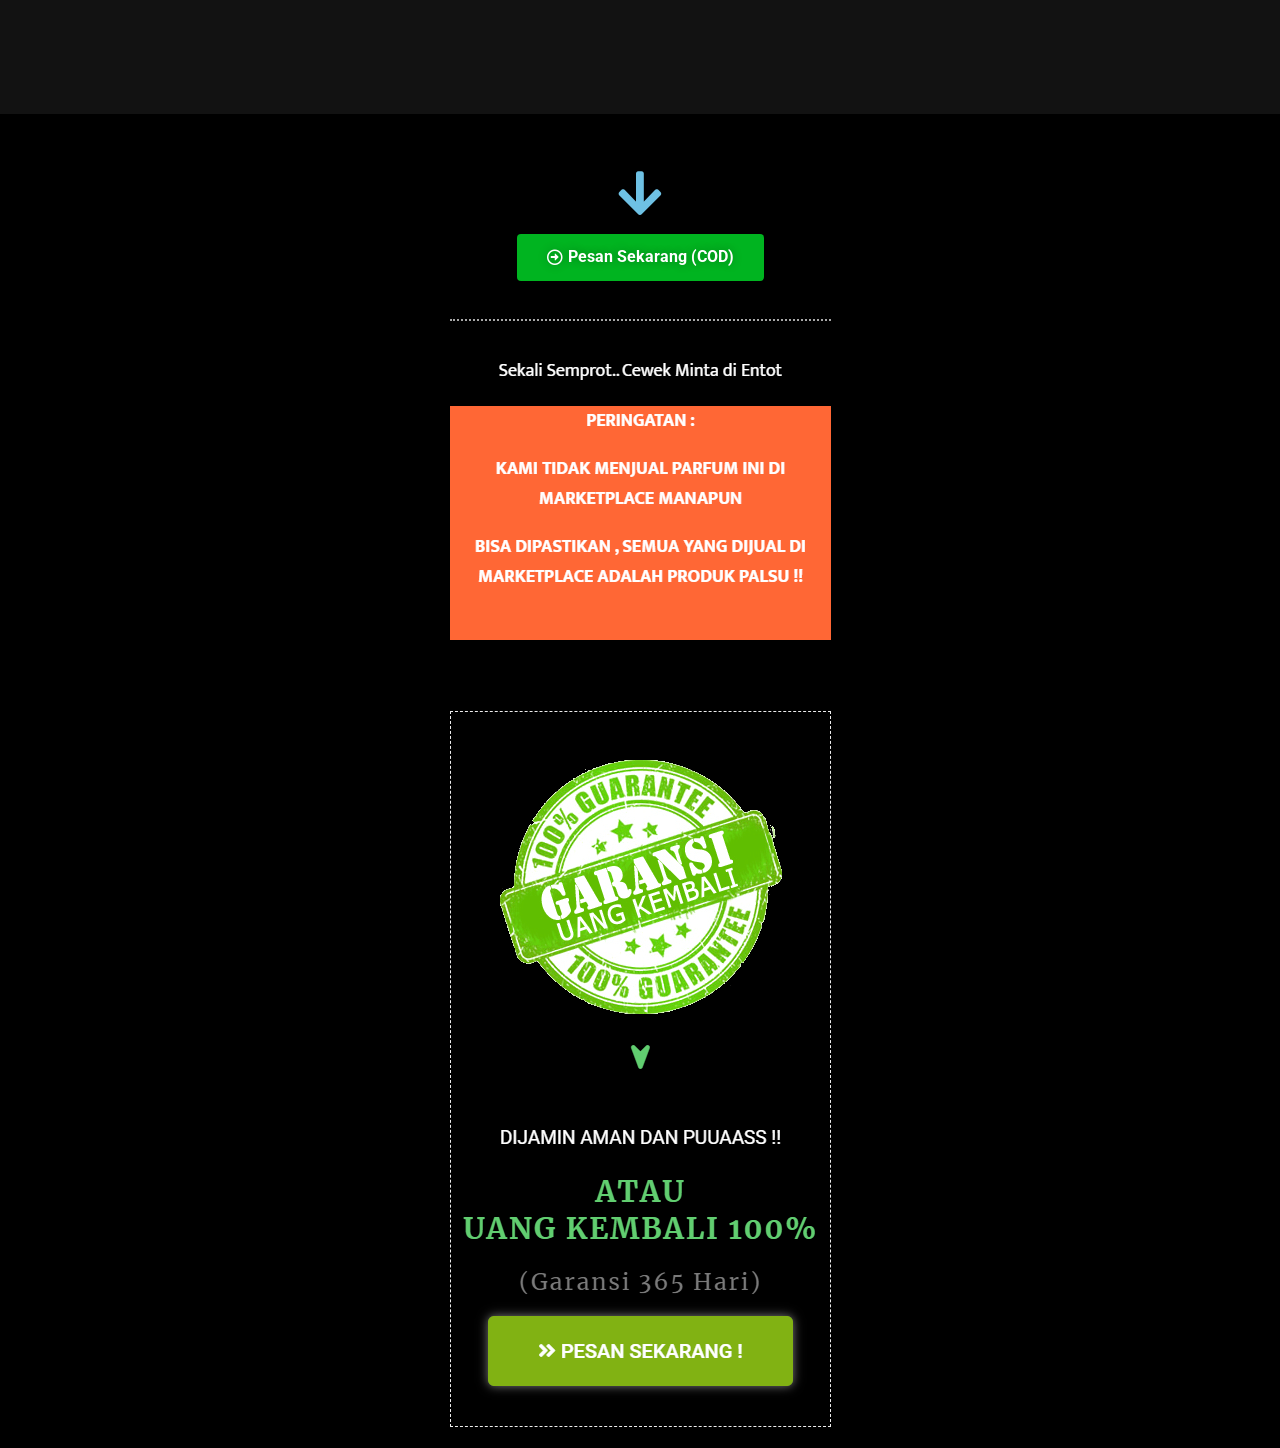
==== commit fd4abe11: "2.0" ====
--- a/index.html
+++ b/index.html
@@ -36,7 +36,7 @@
 <link rel="stylesheet" id="elementor-post-7-css" href="./wp-content/uploads/elementor/css/post-7.css?ver=1631010550" type="text/css" media="all">
 <link rel="stylesheet" id="elementor-pro-css" href="./wp-content/plugins/elementor-pro/assets/css/frontend.min.css?ver=3.3.8" type="text/css" media="all">
 <link rel="stylesheet" id="elementor-global-css" href="./wp-content/uploads/elementor/css/global.css?ver=1631010550" type="text/css" media="all">
-<link rel="stylesheet" id="elementor-post-441-css" href="./wp-content/uploads/elementor/css/post-441.css?ver=1631090475" type="text/css" media="all">
+<link rel="stylesheet" id="elementor-post-441-css" href="./wp-content/uploads/elementor/css/post-441.css?ver=1631092020" type="text/css" media="all">
 <link rel="stylesheet" id="dashicons-css" href="./wp-includes/css/dashicons.min.css?ver=5.8" type="text/css" media="all">
 <link rel="stylesheet" id="google-fonts-1-css" href="https://fonts.googleapis.com/css?family=Roboto%3A100%2C100italic%2C200%2C200italic%2C300%2C300italic%2C400%2C400italic%2C500%2C500italic%2C600%2C600italic%2C700%2C700italic%2C800%2C800italic%2C900%2C900italic%7CRoboto+Slab%3A100%2C100italic%2C200%2C200italic%2C300%2C300italic%2C400%2C400italic%2C500%2C500italic%2C600%2C600italic%2C700%2C700italic%2C800%2C800italic%2C900%2C900italic&#038;display=auto&#038;ver=5.8" type="text/css" media="all">
 <link rel="stylesheet" id="elementor-icons-shared-0-css" href="./wp-content/plugins/elementor/assets/lib/font-awesome/css/fontawesome.min.css?ver=5.15.3" type="text/css" media="all">
@@ -78,13 +78,13 @@
 <div class="elementor-element elementor-element-6b5c7acd elementor-hidden-mobile elementor-widget elementor-widget-image" data-id="6b5c7acd" data-element_type="widget" data-widget_type="image.default">
 <div class="elementor-widget-container">
 <div class="elementor-image">
-<img width="411" height="2679" src="./wp-content/uploads/2021/09/lp01.png" class="attachment-full size-full" alt="" loading="lazy" srcset="./wp-content/uploads/2021/09/lp01.png 411w, ./wp-content/uploads/2021/09/lp01-46x300.png 46w, ./wp-content/uploads/2021/09/lp01-157x1024.png 157w, ./wp-content/uploads/2021/09/lp01-314x2048.png 314w" sizes="(max-width: 411px) 100vw, 411px"> </div>
+<img src="https://drive.google.com/uc?export=view&amp;id=1HPxSazC-bHK2V3Z_8mugs_LYian5QFXi" title="" alt=""> </div>
 </div>
 </div>
 <div class="elementor-element elementor-element-6d7565c6 elementor-hidden-desktop elementor-hidden-tablet elementor-widget elementor-widget-image" data-id="6d7565c6" data-element_type="widget" data-widget_type="image.default">
 <div class="elementor-widget-container">
 <div class="elementor-image">
-<img width="411" height="13339" src="./wp-content/uploads/2021/09/LP-01.jpg.png" class="attachment-full size-full" alt="" loading="lazy"> </div>
+<img src="https://drive.google.com/uc?export=view&amp;id=1iNwCQ4JYUGf6pQ1MUNgej5i8zVELE1VN" title="" alt=""> </div>
 </div>
 </div>
 </div>
@@ -241,7 +241,7 @@
 </div>
 </div>
 <div class="elementor-column elementor-col-25 elementor-inner-column elementor-element elementor-element-1e5508b4" data-id="1e5508b4" data-element_type="column">
-<div class="elementor-column-wrap elementor-element-populated">
+ <div class="elementor-column-wrap elementor-element-populated">
 <div class="elementor-widget-wrap">
 <div class="elementor-element elementor-element-34c17ce6 elementor-widget elementor-widget-image" data-id="34c17ce6" data-element_type="widget" data-widget_type="image.default">
 <div class="elementor-widget-container">
@@ -291,7 +291,7 @@
 <div class="elementor-column elementor-col-25 elementor-inner-column elementor-element elementor-element-6f4d773a" data-id="6f4d773a" data-element_type="column">
 <div class="elementor-column-wrap elementor-element-populated">
 <div class="elementor-widget-wrap">
-<div class="elementor-element elementor-element-4fcedbf6 elementor-widget elementor-widget-image" data-id="4fcedbf6" data-element_type="widget" data-widget_type="image.default">
+ <div class="elementor-element elementor-element-4fcedbf6 elementor-widget elementor-widget-image" data-id="4fcedbf6" data-element_type="widget" data-widget_type="image.default">
 <div class="elementor-widget-container">
 <div class="elementor-image">
 <a href="./wp-content/uploads/2021/08/testi13.jpg" data-elementor-open-lightbox="yes" data-elementor-lightbox-title="testi13.jpg">
@@ -431,7 +431,7 @@
 <div class="elementor-element elementor-element-7367c972 elementor-widget elementor-widget-image" data-id="7367c972" data-element_type="widget" data-widget_type="image.default">
 <div class="elementor-widget-container">
 <div class="elementor-image">
-<img width="411" height="831" src="./wp-content/uploads/2021/09/LP-02.png" class="attachment-large size-large" alt="" loading="lazy" srcset="./wp-content/uploads/2021/09/LP-02.png 411w, ./wp-content/uploads/2021/09/LP-02-148x300.png 148w" sizes="(max-width: 411px) 100vw, 411px"> </div>
+<img src="https://drive.google.com/uc?export=view&amp;id=18uYhr0kKenwYmghTgAKH1D3KHC7hsI7T" title="" alt=""> </div>
 </div>
 </div>
 <div class="elementor-element elementor-element-3f80c6a5 elementor-view-default elementor-widget elementor-widget-icon" data-id="3f80c6a5" data-element_type="widget" data-settings="{&quot;_animation_mobile&quot;:&quot;fadeInDown&quot;}" data-widget_type="icon.default">
@@ -482,7 +482,7 @@
 <div class="elementor-element elementor-element-43d0b1d elementor-widget elementor-widget-image" data-id="43d0b1d" data-element_type="widget" data-widget_type="image.default">
 <div class="elementor-widget-container">
 <div class="elementor-image">
-<img width="411" height="366" src="./wp-content/uploads/2021/09/LP-03.png" class="attachment-large size-large" alt="" loading="lazy" srcset="./wp-content/uploads/2021/09/LP-03.png 411w, ./wp-content/uploads/2021/09/LP-03-300x267.png 300w" sizes="(max-width: 411px) 100vw, 411px"> </div>
+<img width="411" height="366" src="./wp-content/uploads/2021/09/LP-03.png" class="attachment-full size-full" alt="" loading="lazy" srcset="./wp-content/uploads/2021/09/LP-03.png 411w, ./wp-content/uploads/2021/09/LP-03-300x267.png 300w" sizes="(max-width: 411px) 100vw, 411px"> </div>
 </div>
 </div>
 </div>
@@ -501,7 +501,7 @@
 <div class="elementor-widget-container">
 <div class="elementor-image">
 <a href="https://cod.parfumperangsang.co/product/parfum-ozawa" rel="nofollow">
-<img width="411" height="761" src="./wp-content/uploads/2021/09/LP-04.png" class="attachment-large size-large" alt="" loading="lazy" srcset="./wp-content/uploads/2021/09/LP-04.png 411w, ./wp-content/uploads/2021/09/LP-04-162x300.png 162w" sizes="(max-width: 411px) 100vw, 411px"> </a>
+<img width="411" height="761" src="./wp-content/uploads/2021/09/LP-04.png" class="attachment-full size-full" alt="" loading="lazy" srcset="./wp-content/uploads/2021/09/LP-04.png 411w, ./wp-content/uploads/2021/09/LP-04-162x300.png 162w" sizes="(max-width: 411px) 100vw, 411px"> </a>
 </div>
 </div>
 </div>
--- a/wp-content/uploads/elementor/css/global.css
+++ b/wp-content/uploads/elementor/css/global.css
@@ -1,11 +1 @@
-.elementor-widget-heading .elementor-heading-title{color:var( --e-global-color-primary );font-family:var( --e-global-typography-primary-font-family ), Sans-serif;font-weight:var( --e-global-typography-primary-font-weight );}.elementor-widget-image .widget-image-caption{color:var( --e-global-color-text );font-family:var( --e-global-typography-text-font-family ), Sans-serif;font-weight:var( --e-global-typography-text-font-weight );}.elementor-widget-text-editor{color:var( --e-global-color-text );font-family:var( --e-global-typography-text-font-family ), Sans-serif;font-weight:var( --e-global-typography-text-font-weight );}.elementor-widget-text-editor.elementor-drop-cap-view-stacked .elementor-drop-cap{background-color:var( --e-global-color-primary );}.elementor-widget-text-editor.elementor-drop-cap-view-framed .elementor-drop-cap, .elementor-widget-text-editor.elementor-drop-cap-view-default .elementor-drop-cap{color:var( --e-global-color-primary );border-color:var( --e-global-color-primary );}.elementor-widget-button .elementor-button{font-family:var( --e-global-typography-accent-font-family ), Sans-serif;font-weight:var( --e-global-typography-accent-font-weight );background-color:var( --e-global-color-accent );}.elementor-widget-divider{--divider-color:var( --e-global-color-secondary );}.elementor-widget-divider .elementor-divider__text{color:var( --e-global-color-secondary );font-family:var( --e-global-typography-secondary-font-family ), Sans-serif;font-weight:var( --e-global-typography-secondary-font-weight );}.elementor-widget-divider.elementor-view-stacked .elementor-icon{background-color:var( --e-global-color-secondary );}.elementor-widget-divider.elementor-view-framed .elementor-icon, .elementor-widget-divider.elementor-view-default .elementor-icon{color:var( --e-global-color-secondary );border-color:var( --e-global-color-secondary );}.elementor-widget-divider.elementor-view-framed .elementor-icon, .elementor-widget-divider.elementor-view-default .elementor-icon svg{fill:var( --e-global-color-secondary );}.elementor-widget-image-box .elementor-image-box-title{color:var( --e-global-color-primary );font-family:var( --e-global-typography-primary-font-family ), Sans-serif;font-weight:var( --e-global-typography-primary-font-weight );}.elementor-widget-image-box .elementor-image-box-description{color:var( --e-global-color-text );font-family:var( --e-global-typography-text-font-family ), Sans-serif;font-weight:var( --e-global-typography-text-font-weight );}.elementor-widget-icon.elementor-view-stacked .elementor-icon{background-color:var( --e-global-color-primary );}.elementor-widget-icon.elementor-view-framed .elementor-icon, .elementor-widget-icon.elementor-view-default .elementor-icon{color:var( --e-global-color-primary );border-color:var( --e-global-color-primary );}.elementor-widget-icon.elementor-view-framed .elementor-icon, .elementor-widget-icon.elementor-view-default .elementor-icon svg{fill:var( --e-global-color-primary );}.elementor-widget-icon-box.elementor-view-stacked .elementor-icon{background-color:var( --e-global-color-primary );}.elementor-widget-icon-box.elementor-view-framed .elementor-icon, .elementor-widget-icon-box.elementor-view-default .elementor-icon{fill:var( --e-global-color-primary );color:var( --e-global-color-primary );border-color:var( --e-global-color-primary );}.elementor-widget-icon-box .elementor-icon-box-title{color:var( --e-global-color-primary );}.elementor-widget-icon-box .elementor-icon-box-title, .elementor-widget-icon-box .elementor-icon-box-title a{font-family:var( --e-global-typography-primary-font-family ), Sans-serif;font-weight:var( --e-global-typography-primary-font-weight );}.elementor-widget-icon-box .elementor-icon-box-description{color:var( --e-global-color-text );font-family:var( --e-global-typography-text-font-family ), Sans-serif;font-weight:var( --e-global-typography-text-font-weight );}.elementor-widget-star-rating .elementor-star-rating__title{color:var( --e-global-color-text );font-family:var( --e-global-typography-text-font-family ), Sans-serif;font-weight:var( --e-global-typography-text-font-weight );}.elementor-widget-image-gallery .gallery-item .gallery-caption{font-family:var( --e-global-typography-accent-font-family ), Sans-serif;font-weight:var( --e-global-typography-accent-font-weight );}.elementor-widget-icon-list .elementor-icon-list-item:not(:last-child):after{border-color:var( --e-global-color-text );}.elementor-widget-icon-list .elementor-icon-list-icon i{color:var( --e-global-color-primary );}.elementor-widget-icon-list .elementor-icon-list-icon svg{fill:var( --e-global-color-primary );}.elementor-widget-icon-list .elementor-icon-list-text{color:var( --e-global-color-secondary );}.elementor-widget-icon-list .elementor-icon-list-item > .elementor-icon-list-text, .elementor-widget-icon-list .elementor-icon-list-item > a{font-family:var( --e-global-typography-text-font-family ), Sans-serif;font-weight:var( --e-global-typography-text-font-weight );}.elementor-widget-counter .elementor-counter-number-wrapper{color:var( --e-global-color-primary );font-family:var( --e-global-typography-primary-font-family ), Sans-serif;font-weight:var( --e-global-typography-primary-font-weight );}.elementor-widget-counter .elementor-counter-title{color:var( --e-global-color-secondary );font-family:var( --e-global-typography-secondary-font-family ), Sans-serif;font-weight:var( --e-global-typography-secondary-font-weight );}.elementor-widget-progress .elementor-progress-wrapper .elementor-progress-bar{background-color:var( --e-global-color-primary );}.elementor-widget-progress .elementor-title{color:var( --e-global-color-primary );font-family:var( --e-global-typography-text-font-family ), Sans-serif;font-weight:var( --e-global-typography-text-font-weight );}.elementor-widget-testimonial .elementor-testimonial-content{color:var( --e-global-color-text );font-family:var( --e-global-typography-text-font-family ), Sans-serif;font-weight:var( --e-global-typography-text-font-weight );}.elementor-widget-testimonial .elementor-testimonial-name{color:var( --e-global-color-primary );font-family:var( --e-global-typography-primary-font-family ), Sans-serif;font-weight:var( --e-global-typography-primary-font-weight );}.elementor-widget-testimonial .elementor-testimonial-job{color:var( --e-global-color-secondary );font-family:var( --e-global-typography-secondary-font-family ), Sans-serif;font-weight:var( --e-global-typography-secondary-font-weight );}.elementor-widget-tabs .elementor-tab-title, .elementor-widget-tabs .elementor-tab-title a{color:var( --e-global-color-primary );}.elementor-widget-tabs .elementor-tab-title.elementor-active,
-					 .elementor-widget-tabs .elementor-tab-title.elementor-active a{color:var( --e-global-color-accent );}.elementor-widget-tabs .elementor-tab-title{font-family:var( --e-global-typography-primary-font-family ), Sans-serif;font-weight:var( --e-global-typography-primary-font-weight );}.elementor-widget-tabs .elementor-tab-content{color:var( --e-global-color-text );font-family:var( --e-global-typography-text-font-family ), Sans-serif;font-weight:var( --e-global-typography-text-font-weight );}.elementor-widget-accordion .elementor-accordion-icon, .elementor-widget-accordion .elementor-accordion-title{color:var( --e-global-color-primary );}.elementor-widget-accordion .elementor-accordion-icon svg{fill:var( --e-global-color-primary );}.elementor-widget-accordion .elementor-active .elementor-accordion-icon, .elementor-widget-accordion .elementor-active .elementor-accordion-title{color:var( --e-global-color-accent );}.elementor-widget-accordion .elementor-active .elementor-accordion-icon svg{fill:var( --e-global-color-accent );}.elementor-widget-accordion .elementor-accordion-title{font-family:var( --e-global-typography-primary-font-family ), Sans-serif;font-weight:var( --e-global-typography-primary-font-weight );}.elementor-widget-accordion .elementor-tab-content{color:var( --e-global-color-text );font-family:var( --e-global-typography-text-font-family ), Sans-serif;font-weight:var( --e-global-typography-text-font-weight );}.elementor-widget-toggle .elementor-toggle-title, .elementor-widget-toggle .elementor-toggle-icon{color:var( --e-global-color-primary );}.elementor-widget-toggle .elementor-toggle-icon svg{fill:var( --e-global-color-primary );}.elementor-widget-toggle .elementor-tab-title.elementor-active a, .elementor-widget-toggle .elementor-tab-title.elementor-active .elementor-toggle-icon{color:var( --e-global-color-accent );}.elementor-widget-toggle .elementor-toggle-title{font-family:var( --e-global-typography-primary-font-family ), Sans-serif;font-weight:var( --e-global-typography-primary-font-weight );}.elementor-widget-toggle .elementor-tab-content{color:var( --e-global-color-text );font-family:var( --e-global-typography-text-font-family ), Sans-serif;font-weight:var( --e-global-typography-text-font-weight );}.elementor-widget-alert .elementor-alert-title{font-family:var( --e-global-typography-primary-font-family ), Sans-serif;font-weight:var( --e-global-typography-primary-font-weight );}.elementor-widget-alert .elementor-alert-description{font-family:var( --e-global-typography-text-font-family ), Sans-serif;font-weight:var( --e-global-typography-text-font-weight );}.elementor-widget-text-path{font-family:var( --e-global-typography-text-font-family ), Sans-serif;font-weight:var( --e-global-typography-text-font-weight );}.elementor-widget-theme-site-logo .widget-image-caption{color:var( --e-global-color-text );font-family:var( --e-global-typography-text-font-family ), Sans-serif;font-weight:var( --e-global-typography-text-font-weight );}.elementor-widget-theme-site-title .elementor-heading-title{color:var( --e-global-color-primary );font-family:var( --e-global-typography-primary-font-family ), Sans-serif;font-weight:var( --e-global-typography-primary-font-weight );}.elementor-widget-theme-page-title .elementor-heading-title{color:var( --e-global-color-primary );font-family:var( --e-global-typography-primary-font-family ), Sans-serif;font-weight:var( --e-global-typography-primary-font-weight );}.elementor-widget-theme-post-title .elementor-heading-title{color:var( --e-global-color-primary );font-family:var( --e-global-typography-primary-font-family ), Sans-serif;font-weight:var( --e-global-typography-primary-font-weight );}.elementor-widget-theme-post-excerpt .elementor-widget-container{color:var( --e-global-color-text );font-family:var( --e-global-typography-text-font-family ), Sans-serif;font-weight:var( --e-global-typography-text-font-weight );}.elementor-widget-theme-post-content{color:var( --e-global-color-text );font-family:var( --e-global-typography-text-font-family ), Sans-serif;font-weight:var( --e-global-typography-text-font-weight );}.elementor-widget-theme-post-featured-image .widget-image-caption{color:var( --e-global-color-text );font-family:var( --e-global-typography-text-font-family ), Sans-serif;font-weight:var( --e-global-typography-text-font-weight );}.elementor-widget-theme-archive-title .elementor-heading-title{color:var( --e-global-color-primary );font-family:var( --e-global-typography-primary-font-family ), Sans-serif;font-weight:var( --e-global-typography-primary-font-weight );}.elementor-widget-archive-posts .elementor-post__title, .elementor-widget-archive-posts .elementor-post__title a{color:var( --e-global-color-secondary );font-family:var( --e-global-typography-primary-font-family ), Sans-serif;font-weight:var( --e-global-typography-primary-font-weight );}.elementor-widget-archive-posts .elementor-post__meta-data{font-family:var( --e-global-typography-secondary-font-family ), Sans-serif;font-weight:var( --e-global-typography-secondary-font-weight );}.elementor-widget-archive-posts .elementor-post__excerpt p{font-family:var( --e-global-typography-text-font-family ), Sans-serif;font-weight:var( --e-global-typography-text-font-weight );}.elementor-widget-archive-posts .elementor-post__read-more{color:var( --e-global-color-accent );font-family:var( --e-global-typography-accent-font-family ), Sans-serif;font-weight:var( --e-global-typography-accent-font-weight );}.elementor-widget-archive-posts .elementor-post__card .elementor-post__badge{background-color:var( --e-global-color-accent );font-family:var( --e-global-typography-accent-font-family ), Sans-serif;font-weight:var( --e-global-typography-accent-font-weight );}.elementor-widget-archive-posts .elementor-pagination{font-family:var( --e-global-typography-secondary-font-family ), Sans-serif;font-weight:var( --e-global-typography-secondary-font-weight );}.elementor-widget-archive-posts .elementor-posts-nothing-found{color:var( --e-global-color-text );font-family:var( --e-global-typography-text-font-family ), Sans-serif;font-weight:var( --e-global-typography-text-font-weight );}.elementor-widget-posts .elementor-post__title, .elementor-widget-posts .elementor-post__title a{color:var( --e-global-color-secondary );font-family:var( --e-global-typography-primary-font-family ), Sans-serif;font-weight:var( --e-global-typography-primary-font-weight );}.elementor-widget-posts .elementor-post__meta-data{font-family:var( --e-global-typography-secondary-font-family ), Sans-serif;font-weight:var( --e-global-typography-secondary-font-weight );}.elementor-widget-posts .elementor-post__excerpt p{font-family:var( --e-global-typography-text-font-family ), Sans-serif;font-weight:var( --e-global-typography-text-font-weight );}.elementor-widget-posts .elementor-post__read-more{color:var( --e-global-color-accent );font-family:var( --e-global-typography-accent-font-family ), Sans-serif;font-weight:var( --e-global-typography-accent-font-weight );}.elementor-widget-posts .elementor-post__card .elementor-post__badge{background-color:var( --e-global-color-accent );font-family:var( --e-global-typography-accent-font-family ), Sans-serif;font-weight:var( --e-global-typography-accent-font-weight );}.elementor-widget-posts .elementor-pagination{font-family:var( --e-global-typography-secondary-font-family ), Sans-serif;font-weight:var( --e-global-typography-secondary-font-weight );}.elementor-widget-portfolio a .elementor-portfolio-item__overlay{background-color:var( --e-global-color-accent );}.elementor-widget-portfolio .elementor-portfolio-item__title{font-family:var( --e-global-typography-primary-font-family ), Sans-serif;font-weight:var( --e-global-typography-primary-font-weight );}.elementor-widget-portfolio .elementor-portfolio__filter{color:var( --e-global-color-text );font-family:var( --e-global-typography-primary-font-family ), Sans-serif;font-weight:var( --e-global-typography-primary-font-weight );}.elementor-widget-portfolio .elementor-portfolio__filter.elementor-active{color:var( --e-global-color-primary );}.elementor-widget-gallery .elementor-gallery-item__title{font-family:var( --e-global-typography-primary-font-family ), Sans-serif;font-weight:var( --e-global-typography-primary-font-weight );}.elementor-widget-gallery .elementor-gallery-item__description{font-family:var( --e-global-typography-text-font-family ), Sans-serif;font-weight:var( --e-global-typography-text-font-weight );}.elementor-widget-gallery{--galleries-title-color-normal:var( --e-global-color-primary );--galleries-title-color-hover:var( --e-global-color-secondary );--galleries-pointer-bg-color-hover:var( --e-global-color-accent );--gallery-title-color-active:var( --e-global-color-secondary );--galleries-pointer-bg-color-active:var( --e-global-color-accent );}.elementor-widget-gallery .elementor-gallery-title{font-family:var( --e-global-typography-primary-font-family ), Sans-serif;font-weight:var( --e-global-typography-primary-font-weight );}.elementor-widget-form .elementor-field-group > label, .elementor-widget-form .elementor-field-subgroup label{color:var( --e-global-color-text );}.elementor-widget-form .elementor-field-group > label{font-family:var( --e-global-typography-text-font-family ), Sans-serif;font-weight:var( --e-global-typography-text-font-weight );}.elementor-widget-form .elementor-field-type-html{color:var( --e-global-color-text );font-family:var( --e-global-typography-text-font-family ), Sans-serif;font-weight:var( --e-global-typography-text-font-weight );}.elementor-widget-form .elementor-field-group .elementor-field{color:var( --e-global-color-text );}.elementor-widget-form .elementor-field-group .elementor-field, .elementor-widget-form .elementor-field-subgroup label{font-family:var( --e-global-typography-text-font-family ), Sans-serif;font-weight:var( --e-global-typography-text-font-weight );}.elementor-widget-form .elementor-button{font-family:var( --e-global-typography-accent-font-family ), Sans-serif;font-weight:var( --e-global-typography-accent-font-weight );}.elementor-widget-form .e-form__buttons__wrapper__button-next{background-color:var( --e-global-color-accent );}.elementor-widget-form .elementor-button[type="submit"]{background-color:var( --e-global-color-accent );}.elementor-widget-form .e-form__buttons__wrapper__button-previous{background-color:var( --e-global-color-accent );}.elementor-widget-form .elementor-message{font-family:var( --e-global-typography-text-font-family ), Sans-serif;font-weight:var( --e-global-typography-text-font-weight );}.elementor-widget-form .e-form__indicators__indicator, .elementor-widget-form .e-form__indicators__indicator__label{font-family:var( --e-global-typography-accent-font-family ), Sans-serif;font-weight:var( --e-global-typography-accent-font-weight );}.elementor-widget-form{--e-form-steps-indicator-inactive-primary-color:var( --e-global-color-text );--e-form-steps-indicator-active-primary-color:var( --e-global-color-accent );--e-form-steps-indicator-completed-primary-color:var( --e-global-color-accent );--e-form-steps-indicator-progress-color:var( --e-global-color-accent );--e-form-steps-indicator-progress-background-color:var( --e-global-color-text );--e-form-steps-indicator-progress-meter-color:var( --e-global-color-text );}.elementor-widget-form .e-form__indicators__indicator__progress__meter{font-family:var( --e-global-typography-accent-font-family ), Sans-serif;font-weight:var( --e-global-typography-accent-font-weight );}.elementor-widget-login .elementor-field-group > a{color:var( --e-global-color-text );}.elementor-widget-login .elementor-field-group > a:hover{color:var( --e-global-color-accent );}.elementor-widget-login .elementor-form-fields-wrapper label{color:var( --e-global-color-text );font-family:var( --e-global-typography-text-font-family ), Sans-serif;font-weight:var( --e-global-typography-text-font-weight );}.elementor-widget-login .elementor-field-group .elementor-field{color:var( --e-global-color-text );}.elementor-widget-login .elementor-field-group .elementor-field, .elementor-widget-login .elementor-field-subgroup label{font-family:var( --e-global-typography-text-font-family ), Sans-serif;font-weight:var( --e-global-typography-text-font-weight );}.elementor-widget-login .elementor-button{font-family:var( --e-global-typography-accent-font-family ), Sans-serif;font-weight:var( --e-global-typography-accent-font-weight );background-color:var( --e-global-color-accent );}.elementor-widget-login .elementor-widget-container .elementor-login__logged-in-message{color:var( --e-global-color-text );font-family:var( --e-global-typography-text-font-family ), Sans-serif;font-weight:var( --e-global-typography-text-font-weight );}.elementor-widget-slides .elementor-slide-heading{font-family:var( --e-global-typography-primary-font-family ), Sans-serif;font-weight:var( --e-global-typography-primary-font-weight );}.elementor-widget-slides .elementor-slide-description{font-family:var( --e-global-typography-secondary-font-family ), Sans-serif;font-weight:var( --e-global-typography-secondary-font-weight );}.elementor-widget-slides .elementor-slide-button{font-family:var( --e-global-typography-accent-font-family ), Sans-serif;font-weight:var( --e-global-typography-accent-font-weight );}.elementor-widget-nav-menu .elementor-nav-menu .elementor-item{font-family:var( --e-global-typography-primary-font-family ), Sans-serif;font-weight:var( --e-global-typography-primary-font-weight );}.elementor-widget-nav-menu .elementor-nav-menu--main .elementor-item{color:var( --e-global-color-text );fill:var( --e-global-color-text );}.elementor-widget-nav-menu .elementor-nav-menu--main .elementor-item:hover,
-					.elementor-widget-nav-menu .elementor-nav-menu--main .elementor-item.elementor-item-active,
-					.elementor-widget-nav-menu .elementor-nav-menu--main .elementor-item.highlighted,
-					.elementor-widget-nav-menu .elementor-nav-menu--main .elementor-item:focus{color:var( --e-global-color-accent );fill:var( --e-global-color-accent );}.elementor-widget-nav-menu .elementor-nav-menu--main:not(.e--pointer-framed) .elementor-item:before,
-					.elementor-widget-nav-menu .elementor-nav-menu--main:not(.e--pointer-framed) .elementor-item:after{background-color:var( --e-global-color-accent );}.elementor-widget-nav-menu .e--pointer-framed .elementor-item:before,
-					.elementor-widget-nav-menu .e--pointer-framed .elementor-item:after{border-color:var( --e-global-color-accent );}.elementor-widget-nav-menu .elementor-nav-menu--dropdown .elementor-item, .elementor-widget-nav-menu .elementor-nav-menu--dropdown  .elementor-sub-item{font-family:var( --e-global-typography-accent-font-family ), Sans-serif;font-weight:var( --e-global-typography-accent-font-weight );}.elementor-widget-animated-headline .elementor-headline-dynamic-wrapper path{stroke:var( --e-global-color-accent );}.elementor-widget-animated-headline .elementor-headline-plain-text{color:var( --e-global-color-secondary );}.elementor-widget-animated-headline .elementor-headline{font-family:var( --e-global-typography-primary-font-family ), Sans-serif;font-weight:var( --e-global-typography-primary-font-weight );}.elementor-widget-animated-headline{--dynamic-text-color:var( --e-global-color-secondary );}.elementor-widget-animated-headline .elementor-headline-dynamic-text{font-family:var( --e-global-typography-primary-font-family ), Sans-serif;font-weight:var( --e-global-typography-primary-font-weight );}.elementor-widget-hotspot .widget-image-caption{font-family:var( --e-global-typography-text-font-family ), Sans-serif;font-weight:var( --e-global-typography-text-font-weight );}.elementor-widget-hotspot{--hotspot-color:var( --e-global-color-primary );--hotspot-box-color:var( --e-global-color-secondary );--tooltip-color:var( --e-global-color-secondary );}.elementor-widget-hotspot .e-hotspot__label{font-family:var( --e-global-typography-primary-font-family ), Sans-serif;font-weight:var( --e-global-typography-primary-font-weight );}.elementor-widget-hotspot .e-hotspot__tooltip{font-family:var( --e-global-typography-secondary-font-family ), Sans-serif;font-weight:var( --e-global-typography-secondary-font-weight );}.elementor-widget-price-list .elementor-price-list-header{color:var( --e-global-color-primary );font-family:var( --e-global-typography-primary-font-family ), Sans-serif;font-weight:var( --e-global-typography-primary-font-weight );}.elementor-widget-price-list .elementor-price-list-description{color:var( --e-global-color-text );font-family:var( --e-global-typography-text-font-family ), Sans-serif;font-weight:var( --e-global-typography-text-font-weight );}.elementor-widget-price-list .elementor-price-list-separator{border-bottom-color:var( --e-global-color-secondary );}.elementor-widget-price-table .elementor-price-table__header{background-color:var( --e-global-color-secondary );}.elementor-widget-price-table .elementor-price-table__heading{font-family:var( --e-global-typography-primary-font-family ), Sans-serif;font-weight:var( --e-global-typography-primary-font-weight );}.elementor-widget-price-table .elementor-price-table__subheading{font-family:var( --e-global-typography-secondary-font-family ), Sans-serif;font-weight:var( --e-global-typography-secondary-font-weight );}.elementor-widget-price-table .elementor-price-table__price{font-family:var( --e-global-typography-primary-font-family ), Sans-serif;font-weight:var( --e-global-typography-primary-font-weight );}.elementor-widget-price-table .elementor-price-table__original-price{color:var( --e-global-color-secondary );font-family:var( --e-global-typography-primary-font-family ), Sans-serif;font-weight:var( --e-global-typography-primary-font-weight );}.elementor-widget-price-table .elementor-price-table__period{color:var( --e-global-color-secondary );font-family:var( --e-global-typography-secondary-font-family ), Sans-serif;font-weight:var( --e-global-typography-secondary-font-weight );}.elementor-widget-price-table .elementor-price-table__features-list{--e-price-table-features-list-color:var( --e-global-color-text );}.elementor-widget-price-table .elementor-price-table__features-list li{font-family:var( --e-global-typography-text-font-family ), Sans-serif;font-weight:var( --e-global-typography-text-font-weight );}.elementor-widget-price-table .elementor-price-table__features-list li:before{border-top-color:var( --e-global-color-text );}.elementor-widget-price-table .elementor-price-table__button{font-family:var( --e-global-typography-accent-font-family ), Sans-serif;font-weight:var( --e-global-typography-accent-font-weight );background-color:var( --e-global-color-accent );}.elementor-widget-price-table .elementor-price-table__additional_info{color:var( --e-global-color-text );font-family:var( --e-global-typography-text-font-family ), Sans-serif;font-weight:var( --e-global-typography-text-font-weight );}.elementor-widget-price-table .elementor-price-table__ribbon-inner{background-color:var( --e-global-color-accent );font-family:var( --e-global-typography-accent-font-family ), Sans-serif;font-weight:var( --e-global-typography-accent-font-weight );}.elementor-widget-flip-box .elementor-flip-box__front .elementor-flip-box__layer__title{font-family:var( --e-global-typography-primary-font-family ), Sans-serif;font-weight:var( --e-global-typography-primary-font-weight );}.elementor-widget-flip-box .elementor-flip-box__front .elementor-flip-box__layer__description{font-family:var( --e-global-typography-text-font-family ), Sans-serif;font-weight:var( --e-global-typography-text-font-weight );}.elementor-widget-flip-box .elementor-flip-box__back .elementor-flip-box__layer__title{font-family:var( --e-global-typography-primary-font-family ), Sans-serif;font-weight:var( --e-global-typography-primary-font-weight );}.elementor-widget-flip-box .elementor-flip-box__back .elementor-flip-box__layer__description{font-family:var( --e-global-typography-text-font-family ), Sans-serif;font-weight:var( --e-global-typography-text-font-weight );}.elementor-widget-flip-box .elementor-flip-box__button{font-family:var( --e-global-typography-accent-font-family ), Sans-serif;font-weight:var( --e-global-typography-accent-font-weight );}.elementor-widget-call-to-action .elementor-cta__title{font-family:var( --e-global-typography-primary-font-family ), Sans-serif;font-weight:var( --e-global-typography-primary-font-weight );}.elementor-widget-call-to-action .elementor-cta__description{font-family:var( --e-global-typography-text-font-family ), Sans-serif;font-weight:var( --e-global-typography-text-font-weight );}.elementor-widget-call-to-action .elementor-cta__button{font-family:var( --e-global-typography-accent-font-family ), Sans-serif;font-weight:var( --e-global-typography-accent-font-weight );}.elementor-widget-call-to-action .elementor-ribbon-inner{background-color:var( --e-global-color-accent );font-family:var( --e-global-typography-accent-font-family ), Sans-serif;font-weight:var( --e-global-typography-accent-font-weight );}.elementor-widget-media-carousel .elementor-carousel-image-overlay{font-family:var( --e-global-typography-accent-font-family ), Sans-serif;font-weight:var( --e-global-typography-accent-font-weight );}.elementor-widget-testimonial-carousel .elementor-testimonial__text{color:var( --e-global-color-text );font-family:var( --e-global-typography-text-font-family ), Sans-serif;font-weight:var( --e-global-typography-text-font-weight );}.elementor-widget-testimonial-carousel .elementor-testimonial__name{color:var( --e-global-color-text );font-family:var( --e-global-typography-primary-font-family ), Sans-serif;font-weight:var( --e-global-typography-primary-font-weight );}.elementor-widget-testimonial-carousel .elementor-testimonial__title{color:var( --e-global-color-primary );font-family:var( --e-global-typography-secondary-font-family ), Sans-serif;font-weight:var( --e-global-typography-secondary-font-weight );}.elementor-widget-reviews .elementor-testimonial__header, .elementor-widget-reviews .elementor-testimonial__name{font-family:var( --e-global-typography-primary-font-family ), Sans-serif;font-weight:var( --e-global-typography-primary-font-weight );}.elementor-widget-reviews .elementor-testimonial__text{font-family:var( --e-global-typography-text-font-family ), Sans-serif;font-weight:var( --e-global-typography-text-font-weight );}.elementor-widget-table-of-contents{--header-color:var( --e-global-color-secondary );--item-text-color:var( --e-global-color-text );--item-text-hover-color:var( --e-global-color-accent );--marker-color:var( --e-global-color-text );}.elementor-widget-table-of-contents .elementor-toc__header, .elementor-widget-table-of-contents .elementor-toc__header-title{font-family:var( --e-global-typography-primary-font-family ), Sans-serif;font-weight:var( --e-global-typography-primary-font-weight );}.elementor-widget-table-of-contents .elementor-toc__list-item{font-family:var( --e-global-typography-text-font-family ), Sans-serif;font-weight:var( --e-global-typography-text-font-weight );}.elementor-widget-countdown .elementor-countdown-item{background-color:var( --e-global-color-primary );}.elementor-widget-countdown .elementor-countdown-digits{font-family:var( --e-global-typography-text-font-family ), Sans-serif;font-weight:var( --e-global-typography-text-font-weight );}.elementor-widget-countdown .elementor-countdown-label{font-family:var( --e-global-typography-secondary-font-family ), Sans-serif;font-weight:var( --e-global-typography-secondary-font-weight );}.elementor-widget-countdown .elementor-countdown-expire--message{color:var( --e-global-color-text );font-family:var( --e-global-typography-text-font-family ), Sans-serif;font-weight:var( --e-global-typography-text-font-weight );}.elementor-widget-search-form input[type="search"].elementor-search-form__input{font-family:var( --e-global-typography-text-font-family ), Sans-serif;font-weight:var( --e-global-typography-text-font-weight );}.elementor-widget-search-form .elementor-search-form__input,
-					.elementor-widget-search-form .elementor-search-form__icon,
-					.elementor-widget-search-form .elementor-lightbox .dialog-lightbox-close-button,
-					.elementor-widget-search-form .elementor-lightbox .dialog-lightbox-close-button:hover,
-					.elementor-widget-search-form.elementor-search-form--skin-full_screen input[type="search"].elementor-search-form__input{color:var( --e-global-color-text );fill:var( --e-global-color-text );}.elementor-widget-search-form .elementor-search-form__submit{font-family:var( --e-global-typography-text-font-family ), Sans-serif;font-weight:var( --e-global-typography-text-font-weight );background-color:var( --e-global-color-secondary );}.elementor-widget-author-box .elementor-author-box__name{color:var( --e-global-color-secondary );font-family:var( --e-global-typography-primary-font-family ), Sans-serif;font-weight:var( --e-global-typography-primary-font-weight );}.elementor-widget-author-box .elementor-author-box__bio{color:var( --e-global-color-text );font-family:var( --e-global-typography-text-font-family ), Sans-serif;font-weight:var( --e-global-typography-text-font-weight );}.elementor-widget-author-box .elementor-author-box__button{color:var( --e-global-color-secondary );border-color:var( --e-global-color-secondary );font-family:var( --e-global-typography-accent-font-family ), Sans-serif;font-weight:var( --e-global-typography-accent-font-weight );}.elementor-widget-author-box .elementor-author-box__button:hover{border-color:var( --e-global-color-secondary );color:var( --e-global-color-secondary );}.elementor-widget-post-navigation span.post-navigation__prev--label{color:var( --e-global-color-text );}.elementor-widget-post-navigation span.post-navigation__next--label{color:var( --e-global-color-text );}.elementor-widget-post-navigation span.post-navigation__prev--label, .elementor-widget-post-navigation span.post-navigation__next--label{font-family:var( --e-global-typography-secondary-font-family ), Sans-serif;font-weight:var( --e-global-typography-secondary-font-weight );}.elementor-widget-post-navigation span.post-navigation__prev--title, .elementor-widget-post-navigation span.post-navigation__next--title{color:var( --e-global-color-secondary );font-family:var( --e-global-typography-secondary-font-family ), Sans-serif;font-weight:var( --e-global-typography-secondary-font-weight );}.elementor-widget-post-info .elementor-icon-list-item:not(:last-child):after{border-color:var( --e-global-color-text );}.elementor-widget-post-info .elementor-icon-list-icon i{color:var( --e-global-color-primary );}.elementor-widget-post-info .elementor-icon-list-icon svg{fill:var( --e-global-color-primary );}.elementor-widget-post-info .elementor-icon-list-text, .elementor-widget-post-info .elementor-icon-list-text a{color:var( --e-global-color-secondary );}.elementor-widget-post-info .elementor-icon-list-item{font-family:var( --e-global-typography-text-font-family ), Sans-serif;font-weight:var( --e-global-typography-text-font-weight );}.elementor-widget-sitemap .elementor-sitemap-title{color:var( --e-global-color-primary );font-family:var( --e-global-typography-primary-font-family ), Sans-serif;font-weight:var( --e-global-typography-primary-font-weight );}.elementor-widget-sitemap .elementor-sitemap-item, .elementor-widget-sitemap span.elementor-sitemap-list, .elementor-widget-sitemap .elementor-sitemap-item a{color:var( --e-global-color-text );font-family:var( --e-global-typography-text-font-family ), Sans-serif;font-weight:var( --e-global-typography-text-font-weight );}.elementor-widget-sitemap .elementor-sitemap-item{color:var( --e-global-color-text );}.elementor-widget-blockquote .elementor-blockquote__content{color:var( --e-global-color-text );}.elementor-widget-blockquote .elementor-blockquote__author{color:var( --e-global-color-secondary );}.elementor-widget-lottie{--caption-color:var( --e-global-color-text );}.elementor-widget-lottie .e-lottie__caption{font-family:var( --e-global-typography-text-font-family ), Sans-serif;font-weight:var( --e-global-typography-text-font-weight );}.elementor-widget-video-playlist .e-tabs-header .e-tabs-title{color:var( --e-global-color-text );}.elementor-widget-video-playlist .e-tabs-header .e-tabs-videos-count{color:var( --e-global-color-text );}.elementor-widget-video-playlist .e-tab-title .e-tab-title-text{color:var( --e-global-color-text );font-family:var( --e-global-typography-text-font-family ), Sans-serif;font-weight:var( --e-global-typography-text-font-weight );}.elementor-widget-video-playlist .e-tab-title .e-tab-title-text a{color:var( --e-global-color-text );}.elementor-widget-video-playlist .e-tab-title .e-tab-duration{color:var( --e-global-color-text );}.elementor-widget-video-playlist .e-tabs-items-wrapper .e-tab-title:where( .e-active, :hover ) .e-tab-title-text{color:var( --e-global-color-text );font-family:var( --e-global-typography-text-font-family ), Sans-serif;font-weight:var( --e-global-typography-text-font-weight );}.elementor-widget-video-playlist .e-tabs-items-wrapper .e-tab-title:where( .e-active, :hover ) .e-tab-title-text a{color:var( --e-global-color-text );}.elementor-widget-video-playlist .e-tabs-items-wrapper .e-tab-title:where( .e-active, :hover ) .e-tab-duration{color:var( --e-global-color-text );}.elementor-widget-video-playlist .e-tabs-items-wrapper .e-section-title{color:var( --e-global-color-text );}.elementor-widget-video-playlist .e-tabs-inner-tabs .e-inner-tabs-wrapper .e-inner-tab-title a{font-family:var( --e-global-typography-text-font-family ), Sans-serif;font-weight:var( --e-global-typography-text-font-weight );}.elementor-widget-video-playlist .e-tabs-inner-tabs .e-inner-tabs-content-wrapper .e-inner-tab-content .e-inner-tab-text{font-family:var( --e-global-typography-text-font-family ), Sans-serif;font-weight:var( --e-global-typography-text-font-weight );}.elementor-widget-video-playlist .e-tabs-inner-tabs .e-inner-tabs-content-wrapper .e-inner-tab-content button{color:var( --e-global-color-text );font-family:var( --e-global-typography-accent-font-family ), Sans-serif;font-weight:var( --e-global-typography-accent-font-weight );}.elementor-widget-video-playlist .e-tabs-inner-tabs .e-inner-tabs-content-wrapper .e-inner-tab-content button:hover{color:var( --e-global-color-text );}.elementor-widget-paypal-button .elementor-button{font-family:var( --e-global-typography-accent-font-family ), Sans-serif;font-weight:var( --e-global-typography-accent-font-weight );background-color:var( --e-global-color-accent );}.elementor-widget-paypal-button .elementor-message{font-family:var( --e-global-typography-text-font-family ), Sans-serif;font-weight:var( --e-global-typography-text-font-weight );}+.elementor-widget-heading .elementor-heading-title{color:var( --e-global-color-primary );font-family:var( --e-global-typography-primary-font-family ),Sans-serif;font-weight:var( --e-global-typography-primary-font-weight )}.elementor-widget-image .widget-image-caption{color:var( --e-global-color-text );font-family:var( --e-global-typography-text-font-family ),Sans-serif;font-weight:var( --e-global-typography-text-font-weight )}.elementor-widget-text-editor{color:var( --e-global-color-text );font-family:var( --e-global-typography-text-font-family ),Sans-serif;font-weight:var( --e-global-typography-text-font-weight )}.elementor-widget-text-editor.elementor-drop-cap-view-stacked .elementor-drop-cap{background-color:var( --e-global-color-primary )}.elementor-widget-text-editor.elementor-drop-cap-view-framed .elementor-drop-cap,.elementor-widget-text-editor.elementor-drop-cap-view-default .elementor-drop-cap{color:var( --e-global-color-primary );border-color:var( --e-global-color-primary )}.elementor-widget-button .elementor-button{font-family:var( --e-global-typography-accent-font-family ),Sans-serif;font-weight:var( --e-global-typography-accent-font-weight );background-color:var( --e-global-color-accent )}.elementor-widget-divider{--divider-color:var( --e-global-color-secondary )}.elementor-widget-divider .elementor-divider__text{color:var( --e-global-color-secondary );font-family:var( --e-global-typography-secondary-font-family ),Sans-serif;font-weight:var( --e-global-typography-secondary-font-weight )}.elementor-widget-divider.elementor-view-stacked .elementor-icon{background-color:var( --e-global-color-secondary )}.elementor-widget-divider.elementor-view-framed .elementor-icon,.elementor-widget-divider.elementor-view-default .elementor-icon{color:var( --e-global-color-secondary );border-color:var( --e-global-color-secondary )}.elementor-widget-divider.elementor-view-framed .elementor-icon,.elementor-widget-divider.elementor-view-default .elementor-icon svg{fill:var( --e-global-color-secondary )}.elementor-widget-image-box .elementor-image-box-title{color:var( --e-global-color-primary );font-family:var( --e-global-typography-primary-font-family ),Sans-serif;font-weight:var( --e-global-typography-primary-font-weight )}.elementor-widget-image-box .elementor-image-box-description{color:var( --e-global-color-text );font-family:var( --e-global-typography-text-font-family ),Sans-serif;font-weight:var( --e-global-typography-text-font-weight )}.elementor-widget-icon.elementor-view-stacked .elementor-icon{background-color:var( --e-global-color-primary )}.elementor-widget-icon.elementor-view-framed .elementor-icon,.elementor-widget-icon.elementor-view-default .elementor-icon{color:var( --e-global-color-primary );border-color:var( --e-global-color-primary )}.elementor-widget-icon.elementor-view-framed .elementor-icon,.elementor-widget-icon.elementor-view-default .elementor-icon svg{fill:var( --e-global-color-primary )}.elementor-widget-icon-box.elementor-view-stacked .elementor-icon{background-color:var( --e-global-color-primary )}.elementor-widget-icon-box.elementor-view-framed .elementor-icon,.elementor-widget-icon-box.elementor-view-default .elementor-icon{fill:var( --e-global-color-primary );color:var( --e-global-color-primary );border-color:var( --e-global-color-primary )}.elementor-widget-icon-box .elementor-icon-box-title{color:var( --e-global-color-primary )}.elementor-widget-icon-box .elementor-icon-box-title,.elementor-widget-icon-box .elementor-icon-box-title a{font-family:var( --e-global-typography-primary-font-family ),Sans-serif;font-weight:var( --e-global-typography-primary-font-weight )}.elementor-widget-icon-box .elementor-icon-box-description{color:var( --e-global-color-text );font-family:var( --e-global-typography-text-font-family ),Sans-serif;font-weight:var( --e-global-typography-text-font-weight )}.elementor-widget-star-rating .elementor-star-rating__title{color:var( --e-global-color-text );font-family:var( --e-global-typography-text-font-family ),Sans-serif;font-weight:var( --e-global-typography-text-font-weight )}.elementor-widget-image-gallery .gallery-item .gallery-caption{font-family:var( --e-global-typography-accent-font-family ),Sans-serif;font-weight:var( --e-global-typography-accent-font-weight )}.elementor-widget-icon-list .elementor-icon-list-item:not(:last-child):after{border-color:var( --e-global-color-text )}.elementor-widget-icon-list .elementor-icon-list-icon i{color:var( --e-global-color-primary )}.elementor-widget-icon-list .elementor-icon-list-icon svg{fill:var( --e-global-color-primary )}.elementor-widget-icon-list .elementor-icon-list-text{color:var( --e-global-color-secondary )}.elementor-widget-icon-list .elementor-icon-list-item>.elementor-icon-list-text,.elementor-widget-icon-list .elementor-icon-list-item>a{font-family:var( --e-global-typography-text-font-family ),Sans-serif;font-weight:var( --e-global-typography-text-font-weight )}.elementor-widget-counter .elementor-counter-number-wrapper{color:var( --e-global-color-primary );font-family:var( --e-global-typography-primary-font-family ),Sans-serif;font-weight:var( --e-global-typography-primary-font-weight )}.elementor-widget-counter .elementor-counter-title{color:var( --e-global-color-secondary );font-family:var( --e-global-typography-secondary-font-family ),Sans-serif;font-weight:var( --e-global-typography-secondary-font-weight )}.elementor-widget-progress .elementor-progress-wrapper .elementor-progress-bar{background-color:var( --e-global-color-primary )}.elementor-widget-progress .elementor-title{color:var( --e-global-color-primary );font-family:var( --e-global-typography-text-font-family ),Sans-serif;font-weight:var( --e-global-typography-text-font-weight )}.elementor-widget-testimonial .elementor-testimonial-content{color:var( --e-global-color-text );font-family:var( --e-global-typography-text-font-family ),Sans-serif;font-weight:var( --e-global-typography-text-font-weight )}.elementor-widget-testimonial .elementor-testimonial-name{color:var( --e-global-color-primary );font-family:var( --e-global-typography-primary-font-family ),Sans-serif;font-weight:var( --e-global-typography-primary-font-weight )}.elementor-widget-testimonial .elementor-testimonial-job{color:var( --e-global-color-secondary );font-family:var( --e-global-typography-secondary-font-family ),Sans-serif;font-weight:var( --e-global-typography-secondary-font-weight )}.elementor-widget-tabs .elementor-tab-title,.elementor-widget-tabs .elementor-tab-title a{color:var( --e-global-color-primary )}.elementor-widget-tabs .elementor-tab-title.elementor-active,.elementor-widget-tabs .elementor-tab-title.elementor-active a{color:var( --e-global-color-accent )}.elementor-widget-tabs .elementor-tab-title{font-family:var( --e-global-typography-primary-font-family ),Sans-serif;font-weight:var( --e-global-typography-primary-font-weight )}.elementor-widget-tabs .elementor-tab-content{color:var( --e-global-color-text );font-family:var( --e-global-typography-text-font-family ),Sans-serif;font-weight:var( --e-global-typography-text-font-weight )}.elementor-widget-accordion .elementor-accordion-icon,.elementor-widget-accordion .elementor-accordion-title{color:var( --e-global-color-primary )}.elementor-widget-accordion .elementor-accordion-icon svg{fill:var( --e-global-color-primary )}.elementor-widget-accordion .elementor-active .elementor-accordion-icon,.elementor-widget-accordion .elementor-active .elementor-accordion-title{color:var( --e-global-color-accent )}.elementor-widget-accordion .elementor-active .elementor-accordion-icon svg{fill:var( --e-global-color-accent )}.elementor-widget-accordion .elementor-accordion-title{font-family:var( --e-global-typography-primary-font-family ),Sans-serif;font-weight:var( --e-global-typography-primary-font-weight )}.elementor-widget-accordion .elementor-tab-content{color:var( --e-global-color-text );font-family:var( --e-global-typography-text-font-family ),Sans-serif;font-weight:var( --e-global-typography-text-font-weight )}.elementor-widget-toggle .elementor-toggle-title,.elementor-widget-toggle .elementor-toggle-icon{color:var( --e-global-color-primary )}.elementor-widget-toggle .elementor-toggle-icon svg{fill:var( --e-global-color-primary )}.elementor-widget-toggle .elementor-tab-title.elementor-active a,.elementor-widget-toggle .elementor-tab-title.elementor-active .elementor-toggle-icon{color:var( --e-global-color-accent )}.elementor-widget-toggle .elementor-toggle-title{font-family:var( --e-global-typography-primary-font-family ),Sans-serif;font-weight:var( --e-global-typography-primary-font-weight )}.elementor-widget-toggle .elementor-tab-content{color:var( --e-global-color-text );font-family:var( --e-global-typography-text-font-family ),Sans-serif;font-weight:var( --e-global-typography-text-font-weight )}.elementor-widget-alert .elementor-alert-title{font-family:var( --e-global-typography-primary-font-family ),Sans-serif;font-weight:var( --e-global-typography-primary-font-weight )}.elementor-widget-alert .elementor-alert-description{font-family:var( --e-global-typography-text-font-family ),Sans-serif;font-weight:var( --e-global-typography-text-font-weight )}.elementor-widget-text-path{font-family:var( --e-global-typography-text-font-family ),Sans-serif;font-weight:var( --e-global-typography-text-font-weight )}.elementor-widget-theme-site-logo .widget-image-caption{color:var( --e-global-color-text );font-family:var( --e-global-typography-text-font-family ),Sans-serif;font-weight:var( --e-global-typography-text-font-weight )}.elementor-widget-theme-site-title .elementor-heading-title{color:var( --e-global-color-primary );font-family:var( --e-global-typography-primary-font-family ),Sans-serif;font-weight:var( --e-global-typography-primary-font-weight )}.elementor-widget-theme-page-title .elementor-heading-title{color:var( --e-global-color-primary );font-family:var( --e-global-typography-primary-font-family ),Sans-serif;font-weight:var( --e-global-typography-primary-font-weight )}.elementor-widget-theme-post-title .elementor-heading-title{color:var( --e-global-color-primary );font-family:var( --e-global-typography-primary-font-family ),Sans-serif;font-weight:var( --e-global-typography-primary-font-weight )}.elementor-widget-theme-post-excerpt .elementor-widget-container{color:var( --e-global-color-text );font-family:var( --e-global-typography-text-font-family ),Sans-serif;font-weight:var( --e-global-typography-text-font-weight )}.elementor-widget-theme-post-content{color:var( --e-global-color-text );font-family:var( --e-global-typography-text-font-family ),Sans-serif;font-weight:var( --e-global-typography-text-font-weight )}.elementor-widget-theme-post-featured-image .widget-image-caption{color:var( --e-global-color-text );font-family:var( --e-global-typography-text-font-family ),Sans-serif;font-weight:var( --e-global-typography-text-font-weight )}.elementor-widget-theme-archive-title .elementor-heading-title{color:var( --e-global-color-primary );font-family:var( --e-global-typography-primary-font-family ),Sans-serif;font-weight:var( --e-global-typography-primary-font-weight )}.elementor-widget-archive-posts .elementor-post__title,.elementor-widget-archive-posts .elementor-post__title a{color:var( --e-global-color-secondary );font-family:var( --e-global-typography-primary-font-family ),Sans-serif;font-weight:var( --e-global-typography-primary-font-weight )}.elementor-widget-archive-posts .elementor-post__meta-data{font-family:var( --e-global-typography-secondary-font-family ),Sans-serif;font-weight:var( --e-global-typography-secondary-font-weight )}.elementor-widget-archive-posts .elementor-post__excerpt p{font-family:var( --e-global-typography-text-font-family ),Sans-serif;font-weight:var( --e-global-typography-text-font-weight )}.elementor-widget-archive-posts .elementor-post__read-more{color:var( --e-global-color-accent );font-family:var( --e-global-typography-accent-font-family ),Sans-serif;font-weight:var( --e-global-typography-accent-font-weight )}.elementor-widget-archive-posts .elementor-post__card .elementor-post__badge{background-color:var( --e-global-color-accent );font-family:var( --e-global-typography-accent-font-family ),Sans-serif;font-weight:var( --e-global-typography-accent-font-weight )}.elementor-widget-archive-posts .elementor-pagination{font-family:var( --e-global-typography-secondary-font-family ),Sans-serif;font-weight:var( --e-global-typography-secondary-font-weight )}.elementor-widget-archive-posts .elementor-posts-nothing-found{color:var( --e-global-color-text );font-family:var( --e-global-typography-text-font-family ),Sans-serif;font-weight:var( --e-global-typography-text-font-weight )}.elementor-widget-posts .elementor-post__title,.elementor-widget-posts .elementor-post__title a{color:var( --e-global-color-secondary );font-family:var( --e-global-typography-primary-font-family ),Sans-serif;font-weight:var( --e-global-typography-primary-font-weight )}.elementor-widget-posts .elementor-post__meta-data{font-family:var( --e-global-typography-secondary-font-family ),Sans-serif;font-weight:var( --e-global-typography-secondary-font-weight )}.elementor-widget-posts .elementor-post__excerpt p{font-family:var( --e-global-typography-text-font-family ),Sans-serif;font-weight:var( --e-global-typography-text-font-weight )}.elementor-widget-posts .elementor-post__read-more{color:var( --e-global-color-accent );font-family:var( --e-global-typography-accent-font-family ),Sans-serif;font-weight:var( --e-global-typography-accent-font-weight )}.elementor-widget-posts .elementor-post__card .elementor-post__badge{background-color:var( --e-global-color-accent );font-family:var( --e-global-typography-accent-font-family ),Sans-serif;font-weight:var( --e-global-typography-accent-font-weight )}.elementor-widget-posts .elementor-pagination{font-family:var( --e-global-typography-secondary-font-family ),Sans-serif;font-weight:var( --e-global-typography-secondary-font-weight )}.elementor-widget-portfolio a .elementor-portfolio-item__overlay{background-color:var( --e-global-color-accent )}.elementor-widget-portfolio .elementor-portfolio-item__title{font-family:var( --e-global-typography-primary-font-family ),Sans-serif;font-weight:var( --e-global-typography-primary-font-weight )}.elementor-widget-portfolio .elementor-portfolio__filter{color:var( --e-global-color-text );font-family:var( --e-global-typography-primary-font-family ),Sans-serif;font-weight:var( --e-global-typography-primary-font-weight )}.elementor-widget-portfolio .elementor-portfolio__filter.elementor-active{color:var( --e-global-color-primary )}.elementor-widget-gallery .elementor-gallery-item__title{font-family:var( --e-global-typography-primary-font-family ),Sans-serif;font-weight:var( --e-global-typography-primary-font-weight )}.elementor-widget-gallery .elementor-gallery-item__description{font-family:var( --e-global-typography-text-font-family ),Sans-serif;font-weight:var( --e-global-typography-text-font-weight )}.elementor-widget-gallery{--galleries-title-color-normal:var( --e-global-color-primary );--galleries-title-color-hover:var( --e-global-color-secondary );--galleries-pointer-bg-color-hover:var( --e-global-color-accent );--gallery-title-color-active:var( --e-global-color-secondary );--galleries-pointer-bg-color-active:var( --e-global-color-accent )}.elementor-widget-gallery .elementor-gallery-title{font-family:var( --e-global-typography-primary-font-family ),Sans-serif;font-weight:var( --e-global-typography-primary-font-weight )}.elementor-widget-form .elementor-field-group>label,.elementor-widget-form .elementor-field-subgroup label{color:var( --e-global-color-text )}.elementor-widget-form .elementor-field-group>label{font-family:var( --e-global-typography-text-font-family ),Sans-serif;font-weight:var( --e-global-typography-text-font-weight )}.elementor-widget-form .elementor-field-type-html{color:var( --e-global-color-text );font-family:var( --e-global-typography-text-font-family ),Sans-serif;font-weight:var( --e-global-typography-text-font-weight )}.elementor-widget-form .elementor-field-group .elementor-field{color:var( --e-global-color-text )}.elementor-widget-form .elementor-field-group .elementor-field,.elementor-widget-form .elementor-field-subgroup label{font-family:var( --e-global-typography-text-font-family ),Sans-serif;font-weight:var( --e-global-typography-text-font-weight )}.elementor-widget-form .elementor-button{font-family:var( --e-global-typography-accent-font-family ),Sans-serif;font-weight:var( --e-global-typography-accent-font-weight )}.elementor-widget-form .e-form__buttons__wrapper__button-next{background-color:var( --e-global-color-accent )}.elementor-widget-form .elementor-button[type=submit]{background-color:var( --e-global-color-accent )}.elementor-widget-form .e-form__buttons__wrapper__button-previous{background-color:var( --e-global-color-accent )}.elementor-widget-form .elementor-message{font-family:var( --e-global-typography-text-font-family ),Sans-serif;font-weight:var( --e-global-typography-text-font-weight )}.elementor-widget-form .e-form__indicators__indicator,.elementor-widget-form .e-form__indicators__indicator__label{font-family:var( --e-global-typography-accent-font-family ),Sans-serif;font-weight:var( --e-global-typography-accent-font-weight )}.elementor-widget-form{--e-form-steps-indicator-inactive-primary-color:var( --e-global-color-text );--e-form-steps-indicator-active-primary-color:var( --e-global-color-accent );--e-form-steps-indicator-completed-primary-color:var( --e-global-color-accent );--e-form-steps-indicator-progress-color:var( --e-global-color-accent );--e-form-steps-indicator-progress-background-color:var( --e-global-color-text );--e-form-steps-indicator-progress-meter-color:var( --e-global-color-text )}.elementor-widget-form .e-form__indicators__indicator__progress__meter{font-family:var( --e-global-typography-accent-font-family ),Sans-serif;font-weight:var( --e-global-typography-accent-font-weight )}.elementor-widget-login .elementor-field-group>a{color:var( --e-global-color-text )}.elementor-widget-login .elementor-field-group>a:hover{color:var( --e-global-color-accent )}.elementor-widget-login .elementor-form-fields-wrapper label{color:var( --e-global-color-text );font-family:var( --e-global-typography-text-font-family ),Sans-serif;font-weight:var( --e-global-typography-text-font-weight )}.elementor-widget-login .elementor-field-group .elementor-field{color:var( --e-global-color-text )}.elementor-widget-login .elementor-field-group .elementor-field,.elementor-widget-login .elementor-field-subgroup label{font-family:var( --e-global-typography-text-font-family ),Sans-serif;font-weight:var( --e-global-typography-text-font-weight )}.elementor-widget-login .elementor-button{font-family:var( --e-global-typography-accent-font-family ),Sans-serif;font-weight:var( --e-global-typography-accent-font-weight );background-color:var( --e-global-color-accent )}.elementor-widget-login .elementor-widget-container .elementor-login__logged-in-message{color:var( --e-global-color-text );font-family:var( --e-global-typography-text-font-family ),Sans-serif;font-weight:var( --e-global-typography-text-font-weight )}.elementor-widget-slides .elementor-slide-heading{font-family:var( --e-global-typography-primary-font-family ),Sans-serif;font-weight:var( --e-global-typography-primary-font-weight )}.elementor-widget-slides .elementor-slide-description{font-family:var( --e-global-typography-secondary-font-family ),Sans-serif;font-weight:var( --e-global-typography-secondary-font-weight )}.elementor-widget-slides .elementor-slide-button{font-family:var( --e-global-typography-accent-font-family ),Sans-serif;font-weight:var( --e-global-typography-accent-font-weight )}.elementor-widget-nav-menu .elementor-nav-menu .elementor-item{font-family:var( --e-global-typography-primary-font-family ),Sans-serif;font-weight:var( --e-global-typography-primary-font-weight )}.elementor-widget-nav-menu .elementor-nav-menu--main .elementor-item{color:var( --e-global-color-text );fill:var( --e-global-color-text )}.elementor-widget-nav-menu .elementor-nav-menu--main .elementor-item:hover,.elementor-widget-nav-menu .elementor-nav-menu--main .elementor-item.elementor-item-active,.elementor-widget-nav-menu .elementor-nav-menu--main .elementor-item.highlighted,.elementor-widget-nav-menu .elementor-nav-menu--main .elementor-item:focus{color:var( --e-global-color-accent );fill:var( --e-global-color-accent )}.elementor-widget-nav-menu .elementor-nav-menu--main:not(.e--pointer-framed) .elementor-item:before,.elementor-widget-nav-menu .elementor-nav-menu--main:not(.e--pointer-framed) .elementor-item:after{background-color:var( --e-global-color-accent )}.elementor-widget-nav-menu .e--pointer-framed .elementor-item:before,.elementor-widget-nav-menu .e--pointer-framed .elementor-item:after{border-color:var( --e-global-color-accent )}.elementor-widget-nav-menu .elementor-nav-menu--dropdown .elementor-item,.elementor-widget-nav-menu .elementor-nav-menu--dropdown .elementor-sub-item{font-family:var( --e-global-typography-accent-font-family ),Sans-serif;font-weight:var( --e-global-typography-accent-font-weight )}.elementor-widget-animated-headline .elementor-headline-dynamic-wrapper path{stroke:var( --e-global-color-accent )}.elementor-widget-animated-headline .elementor-headline-plain-text{color:var( --e-global-color-secondary )}.elementor-widget-animated-headline .elementor-headline{font-family:var( --e-global-typography-primary-font-family ),Sans-serif;font-weight:var( --e-global-typography-primary-font-weight )}.elementor-widget-animated-headline{--dynamic-text-color:var( --e-global-color-secondary )}.elementor-widget-animated-headline .elementor-headline-dynamic-text{font-family:var( --e-global-typography-primary-font-family ),Sans-serif;font-weight:var( --e-global-typography-primary-font-weight )}.elementor-widget-hotspot .widget-image-caption{font-family:var( --e-global-typography-text-font-family ),Sans-serif;font-weight:var( --e-global-typography-text-font-weight )}.elementor-widget-hotspot{--hotspot-color:var( --e-global-color-primary );--hotspot-box-color:var( --e-global-color-secondary );--tooltip-color:var( --e-global-color-secondary )}.elementor-widget-hotspot .e-hotspot__label{font-family:var( --e-global-typography-primary-font-family ),Sans-serif;font-weight:var( --e-global-typography-primary-font-weight )}.elementor-widget-hotspot .e-hotspot__tooltip{font-family:var( --e-global-typography-secondary-font-family ),Sans-serif;font-weight:var( --e-global-typography-secondary-font-weight )}.elementor-widget-price-list .elementor-price-list-header{color:var( --e-global-color-primary );font-family:var( --e-global-typography-primary-font-family ),Sans-serif;font-weight:var( --e-global-typography-primary-font-weight )}.elementor-widget-price-list .elementor-price-list-description{color:var( --e-global-color-text );font-family:var( --e-global-typography-text-font-family ),Sans-serif;font-weight:var( --e-global-typography-text-font-weight )}.elementor-widget-price-list .elementor-price-list-separator{border-bottom-color:var( --e-global-color-secondary )}.elementor-widget-price-table .elementor-price-table__header{background-color:var( --e-global-color-secondary )}.elementor-widget-price-table .elementor-price-table__heading{font-family:var( --e-global-typography-primary-font-family ),Sans-serif;font-weight:var( --e-global-typography-primary-font-weight )}.elementor-widget-price-table .elementor-price-table__subheading{font-family:var( --e-global-typography-secondary-font-family ),Sans-serif;font-weight:var( --e-global-typography-secondary-font-weight )}.elementor-widget-price-table .elementor-price-table__price{font-family:var( --e-global-typography-primary-font-family ),Sans-serif;font-weight:var( --e-global-typography-primary-font-weight )}.elementor-widget-price-table .elementor-price-table__original-price{color:var( --e-global-color-secondary );font-family:var( --e-global-typography-primary-font-family ),Sans-serif;font-weight:var( --e-global-typography-primary-font-weight )}.elementor-widget-price-table .elementor-price-table__period{color:var( --e-global-color-secondary );font-family:var( --e-global-typography-secondary-font-family ),Sans-serif;font-weight:var( --e-global-typography-secondary-font-weight )}.elementor-widget-price-table .elementor-price-table__features-list{--e-price-table-features-list-color:var( --e-global-color-text )}.elementor-widget-price-table .elementor-price-table__features-list li{font-family:var( --e-global-typography-text-font-family ),Sans-serif;font-weight:var( --e-global-typography-text-font-weight )}.elementor-widget-price-table .elementor-price-table__features-list li:before{border-top-color:var( --e-global-color-text )}.elementor-widget-price-table .elementor-price-table__button{font-family:var( --e-global-typography-accent-font-family ),Sans-serif;font-weight:var( --e-global-typography-accent-font-weight );background-color:var( --e-global-color-accent )}.elementor-widget-price-table .elementor-price-table__additional_info{color:var( --e-global-color-text );font-family:var( --e-global-typography-text-font-family ),Sans-serif;font-weight:var( --e-global-typography-text-font-weight )}.elementor-widget-price-table .elementor-price-table__ribbon-inner{background-color:var( --e-global-color-accent );font-family:var( --e-global-typography-accent-font-family ),Sans-serif;font-weight:var( --e-global-typography-accent-font-weight )}.elementor-widget-flip-box .elementor-flip-box__front .elementor-flip-box__layer__title{font-family:var( --e-global-typography-primary-font-family ),Sans-serif;font-weight:var( --e-global-typography-primary-font-weight )}.elementor-widget-flip-box .elementor-flip-box__front .elementor-flip-box__layer__description{font-family:var( --e-global-typography-text-font-family ),Sans-serif;font-weight:var( --e-global-typography-text-font-weight )}.elementor-widget-flip-box .elementor-flip-box__back .elementor-flip-box__layer__title{font-family:var( --e-global-typography-primary-font-family ),Sans-serif;font-weight:var( --e-global-typography-primary-font-weight )}.elementor-widget-flip-box .elementor-flip-box__back .elementor-flip-box__layer__description{font-family:var( --e-global-typography-text-font-family ),Sans-serif;font-weight:var( --e-global-typography-text-font-weight )}.elementor-widget-flip-box .elementor-flip-box__button{font-family:var( --e-global-typography-accent-font-family ),Sans-serif;font-weight:var( --e-global-typography-accent-font-weight )}.elementor-widget-call-to-action .elementor-cta__title{font-family:var( --e-global-typography-primary-font-family ),Sans-serif;font-weight:var( --e-global-typography-primary-font-weight )}.elementor-widget-call-to-action .elementor-cta__description{font-family:var( --e-global-typography-text-font-family ),Sans-serif;font-weight:var( --e-global-typography-text-font-weight )}.elementor-widget-call-to-action .elementor-cta__button{font-family:var( --e-global-typography-accent-font-family ),Sans-serif;font-weight:var( --e-global-typography-accent-font-weight )}.elementor-widget-call-to-action .elementor-ribbon-inner{background-color:var( --e-global-color-accent );font-family:var( --e-global-typography-accent-font-family ),Sans-serif;font-weight:var( --e-global-typography-accent-font-weight )}.elementor-widget-media-carousel .elementor-carousel-image-overlay{font-family:var( --e-global-typography-accent-font-family ),Sans-serif;font-weight:var( --e-global-typography-accent-font-weight )}.elementor-widget-testimonial-carousel .elementor-testimonial__text{color:var( --e-global-color-text );font-family:var( --e-global-typography-text-font-family ),Sans-serif;font-weight:var( --e-global-typography-text-font-weight )}.elementor-widget-testimonial-carousel .elementor-testimonial__name{color:var( --e-global-color-text );font-family:var( --e-global-typography-primary-font-family ),Sans-serif;font-weight:var( --e-global-typography-primary-font-weight )}.elementor-widget-testimonial-carousel .elementor-testimonial__title{color:var( --e-global-color-primary );font-family:var( --e-global-typography-secondary-font-family ),Sans-serif;font-weight:var( --e-global-typography-secondary-font-weight )}.elementor-widget-reviews .elementor-testimonial__header,.elementor-widget-reviews .elementor-testimonial__name{font-family:var( --e-global-typography-primary-font-family ),Sans-serif;font-weight:var( --e-global-typography-primary-font-weight )}.elementor-widget-reviews .elementor-testimonial__text{font-family:var( --e-global-typography-text-font-family ),Sans-serif;font-weight:var( --e-global-typography-text-font-weight )}.elementor-widget-table-of-contents{--header-color:var( --e-global-color-secondary );--item-text-color:var( --e-global-color-text );--item-text-hover-color:var( --e-global-color-accent );--marker-color:var( --e-global-color-text )}.elementor-widget-table-of-contents .elementor-toc__header,.elementor-widget-table-of-contents .elementor-toc__header-title{font-family:var( --e-global-typography-primary-font-family ),Sans-serif;font-weight:var( --e-global-typography-primary-font-weight )}.elementor-widget-table-of-contents .elementor-toc__list-item{font-family:var( --e-global-typography-text-font-family ),Sans-serif;font-weight:var( --e-global-typography-text-font-weight )}.elementor-widget-countdown .elementor-countdown-item{background-color:var( --e-global-color-primary )}.elementor-widget-countdown .elementor-countdown-digits{font-family:var( --e-global-typography-text-font-family ),Sans-serif;font-weight:var( --e-global-typography-text-font-weight )}.elementor-widget-countdown .elementor-countdown-label{font-family:var( --e-global-typography-secondary-font-family ),Sans-serif;font-weight:var( --e-global-typography-secondary-font-weight )}.elementor-widget-countdown .elementor-countdown-expire--message{color:var( --e-global-color-text );font-family:var( --e-global-typography-text-font-family ),Sans-serif;font-weight:var( --e-global-typography-text-font-weight )}.elementor-widget-search-form input[type=search].elementor-search-form__input{font-family:var( --e-global-typography-text-font-family ),Sans-serif;font-weight:var( --e-global-typography-text-font-weight )}.elementor-widget-search-form .elementor-search-form__input,.elementor-widget-search-form .elementor-search-form__icon,.elementor-widget-search-form .elementor-lightbox .dialog-lightbox-close-button,.elementor-widget-search-form .elementor-lightbox .dialog-lightbox-close-button:hover,.elementor-widget-search-form.elementor-search-form--skin-full_screen input[type=search].elementor-search-form__input{color:var( --e-global-color-text );fill:var( --e-global-color-text )}.elementor-widget-search-form .elementor-search-form__submit{font-family:var( --e-global-typography-text-font-family ),Sans-serif;font-weight:var( --e-global-typography-text-font-weight );background-color:var( --e-global-color-secondary )}.elementor-widget-author-box .elementor-author-box__name{color:var( --e-global-color-secondary );font-family:var( --e-global-typography-primary-font-family ),Sans-serif;font-weight:var( --e-global-typography-primary-font-weight )}.elementor-widget-author-box .elementor-author-box__bio{color:var( --e-global-color-text );font-family:var( --e-global-typography-text-font-family ),Sans-serif;font-weight:var( --e-global-typography-text-font-weight )}.elementor-widget-author-box .elementor-author-box__button{color:var( --e-global-color-secondary );border-color:var( --e-global-color-secondary );font-family:var( --e-global-typography-accent-font-family ),Sans-serif;font-weight:var( --e-global-typography-accent-font-weight )}.elementor-widget-author-box .elementor-author-box__button:hover{border-color:var( --e-global-color-secondary );color:var( --e-global-color-secondary )}.elementor-widget-post-navigation span.post-navigation__prev--label{color:var( --e-global-color-text )}.elementor-widget-post-navigation span.post-navigation__next--label{color:var( --e-global-color-text )}.elementor-widget-post-navigation span.post-navigation__prev--label,.elementor-widget-post-navigation span.post-navigation__next--label{font-family:var( --e-global-typography-secondary-font-family ),Sans-serif;font-weight:var( --e-global-typography-secondary-font-weight )}.elementor-widget-post-navigation span.post-navigation__prev--title,.elementor-widget-post-navigation span.post-navigation__next--title{color:var( --e-global-color-secondary );font-family:var( --e-global-typography-secondary-font-family ),Sans-serif;font-weight:var( --e-global-typography-secondary-font-weight )}.elementor-widget-post-info .elementor-icon-list-item:not(:last-child):after{border-color:var( --e-global-color-text )}.elementor-widget-post-info .elementor-icon-list-icon i{color:var( --e-global-color-primary )}.elementor-widget-post-info .elementor-icon-list-icon svg{fill:var( --e-global-color-primary )}.elementor-widget-post-info .elementor-icon-list-text,.elementor-widget-post-info .elementor-icon-list-text a{color:var( --e-global-color-secondary )}.elementor-widget-post-info .elementor-icon-list-item{font-family:var( --e-global-typography-text-font-family ),Sans-serif;font-weight:var( --e-global-typography-text-font-weight )}.elementor-widget-sitemap .elementor-sitemap-title{color:var( --e-global-color-primary );font-family:var( --e-global-typography-primary-font-family ),Sans-serif;font-weight:var( --e-global-typography-primary-font-weight )}.elementor-widget-sitemap .elementor-sitemap-item,.elementor-widget-sitemap span.elementor-sitemap-list,.elementor-widget-sitemap .elementor-sitemap-item a{color:var( --e-global-color-text );font-family:var( --e-global-typography-text-font-family ),Sans-serif;font-weight:var( --e-global-typography-text-font-weight )}.elementor-widget-sitemap .elementor-sitemap-item{color:var( --e-global-color-text )}.elementor-widget-blockquote .elementor-blockquote__content{color:var( --e-global-color-text )}.elementor-widget-blockquote .elementor-blockquote__author{color:var( --e-global-color-secondary )}.elementor-widget-lottie{--caption-color:var( --e-global-color-text )}.elementor-widget-lottie .e-lottie__caption{font-family:var( --e-global-typography-text-font-family ),Sans-serif;font-weight:var( --e-global-typography-text-font-weight )}.elementor-widget-video-playlist .e-tabs-header .e-tabs-title{color:var( --e-global-color-text )}.elementor-widget-video-playlist .e-tabs-header .e-tabs-videos-count{color:var( --e-global-color-text )}.elementor-widget-video-playlist .e-tab-title .e-tab-title-text{color:var( --e-global-color-text );font-family:var( --e-global-typography-text-font-family ),Sans-serif;font-weight:var( --e-global-typography-text-font-weight )}.elementor-widget-video-playlist .e-tab-title .e-tab-title-text a{color:var( --e-global-color-text )}.elementor-widget-video-playlist .e-tab-title .e-tab-duration{color:var( --e-global-color-text )}.elementor-widget-video-playlist .e-tabs-items-wrapper .e-tab-title:where( .e-active,:hover ) .e-tab-title-text{color:var( --e-global-color-text );font-family:var( --e-global-typography-text-font-family ),Sans-serif;font-weight:var( --e-global-typography-text-font-weight )}.elementor-widget-video-playlist .e-tabs-items-wrapper .e-tab-title:where( .e-active,:hover ) .e-tab-title-text a{color:var( --e-global-color-text )}.elementor-widget-video-playlist .e-tabs-items-wrapper .e-tab-title:where( .e-active,:hover ) .e-tab-duration{color:var( --e-global-color-text )}.elementor-widget-video-playlist .e-tabs-items-wrapper .e-section-title{color:var( --e-global-color-text )}.elementor-widget-video-playlist .e-tabs-inner-tabs .e-inner-tabs-wrapper .e-inner-tab-title a{font-family:var( --e-global-typography-text-font-family ),Sans-serif;font-weight:var( --e-global-typography-text-font-weight )}.elementor-widget-video-playlist .e-tabs-inner-tabs .e-inner-tabs-content-wrapper .e-inner-tab-content .e-inner-tab-text{font-family:var( --e-global-typography-text-font-family ),Sans-serif;font-weight:var( --e-global-typography-text-font-weight )}.elementor-widget-video-playlist .e-tabs-inner-tabs .e-inner-tabs-content-wrapper .e-inner-tab-content button{color:var( --e-global-color-text );font-family:var( --e-global-typography-accent-font-family ),Sans-serif;font-weight:var( --e-global-typography-accent-font-weight )}.elementor-widget-video-playlist .e-tabs-inner-tabs .e-inner-tabs-content-wrapper .e-inner-tab-content button:hover{color:var( --e-global-color-text )}.elementor-widget-paypal-button .elementor-button{font-family:var( --e-global-typography-accent-font-family ),Sans-serif;font-weight:var( --e-global-typography-accent-font-weight );background-color:var( --e-global-color-accent )}.elementor-widget-paypal-button .elementor-message{font-family:var( --e-global-typography-text-font-family ),Sans-serif;font-weight:var( --e-global-typography-text-font-weight )}
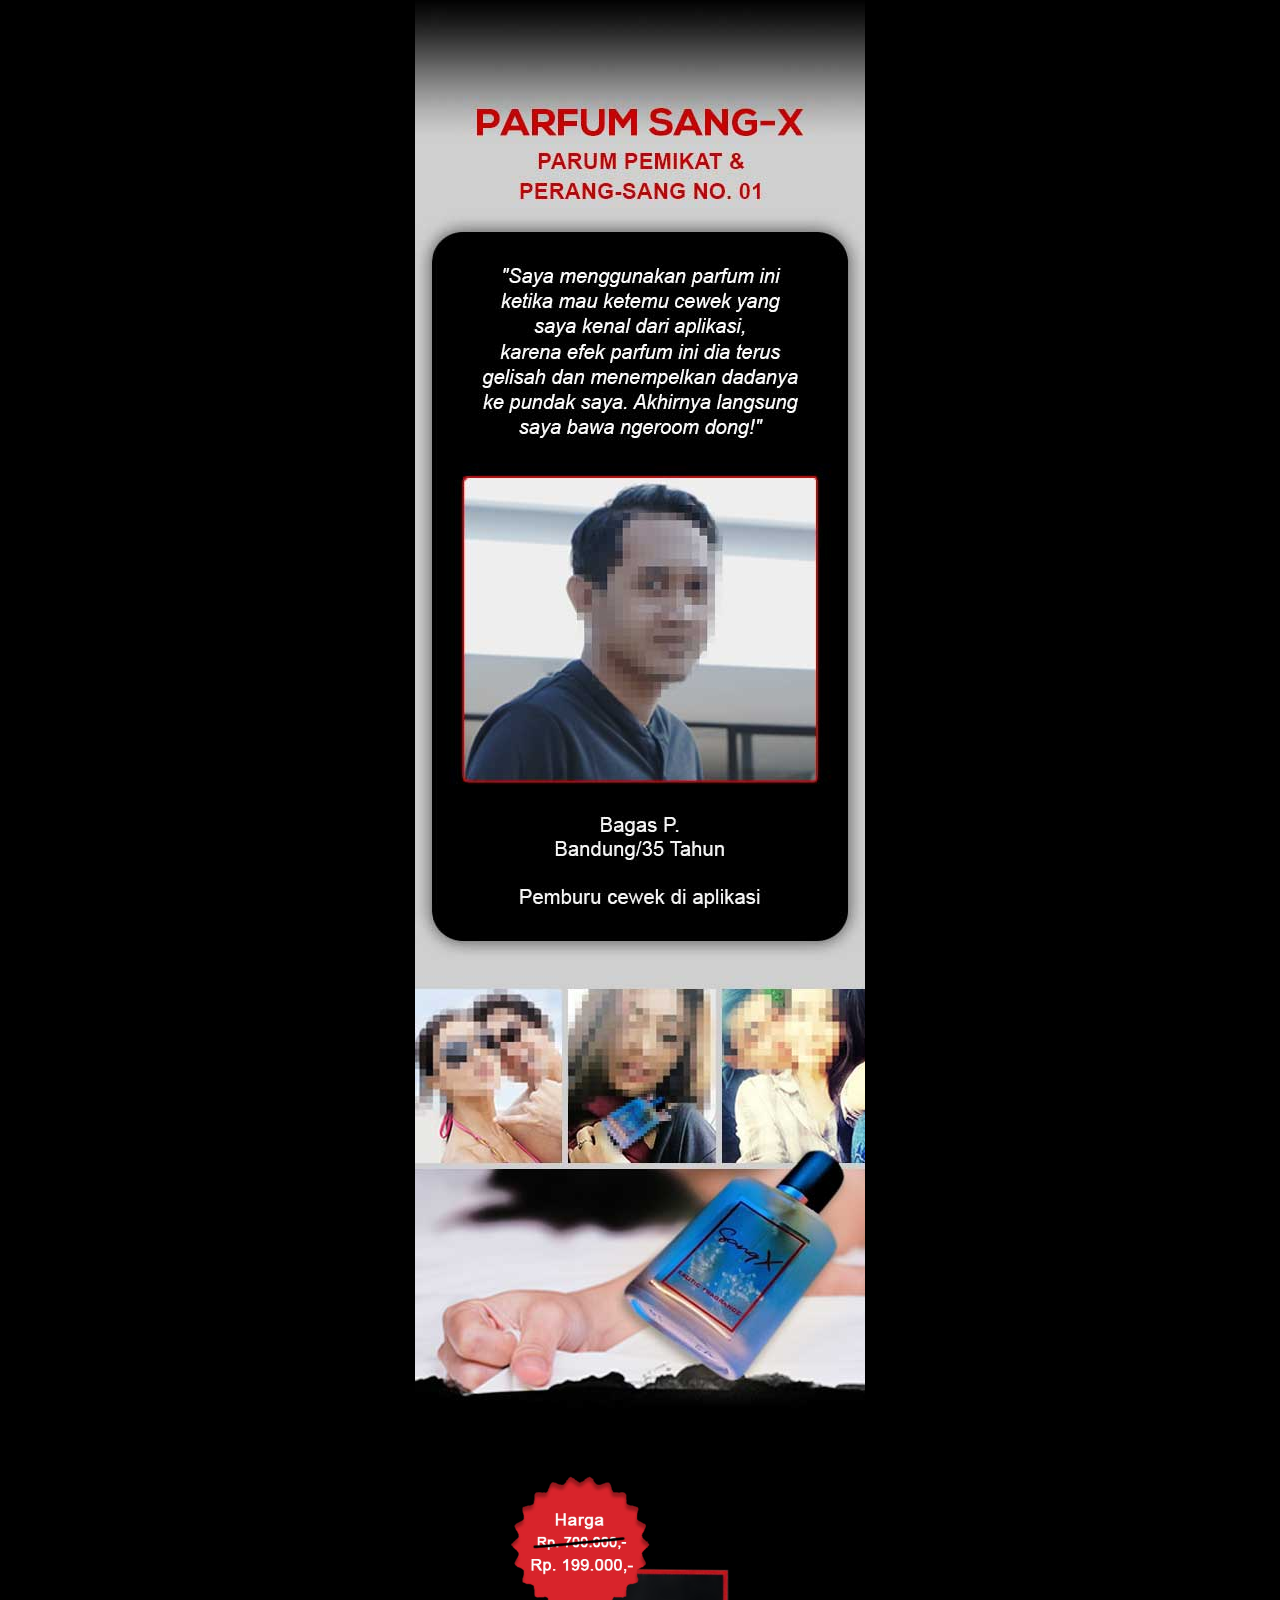
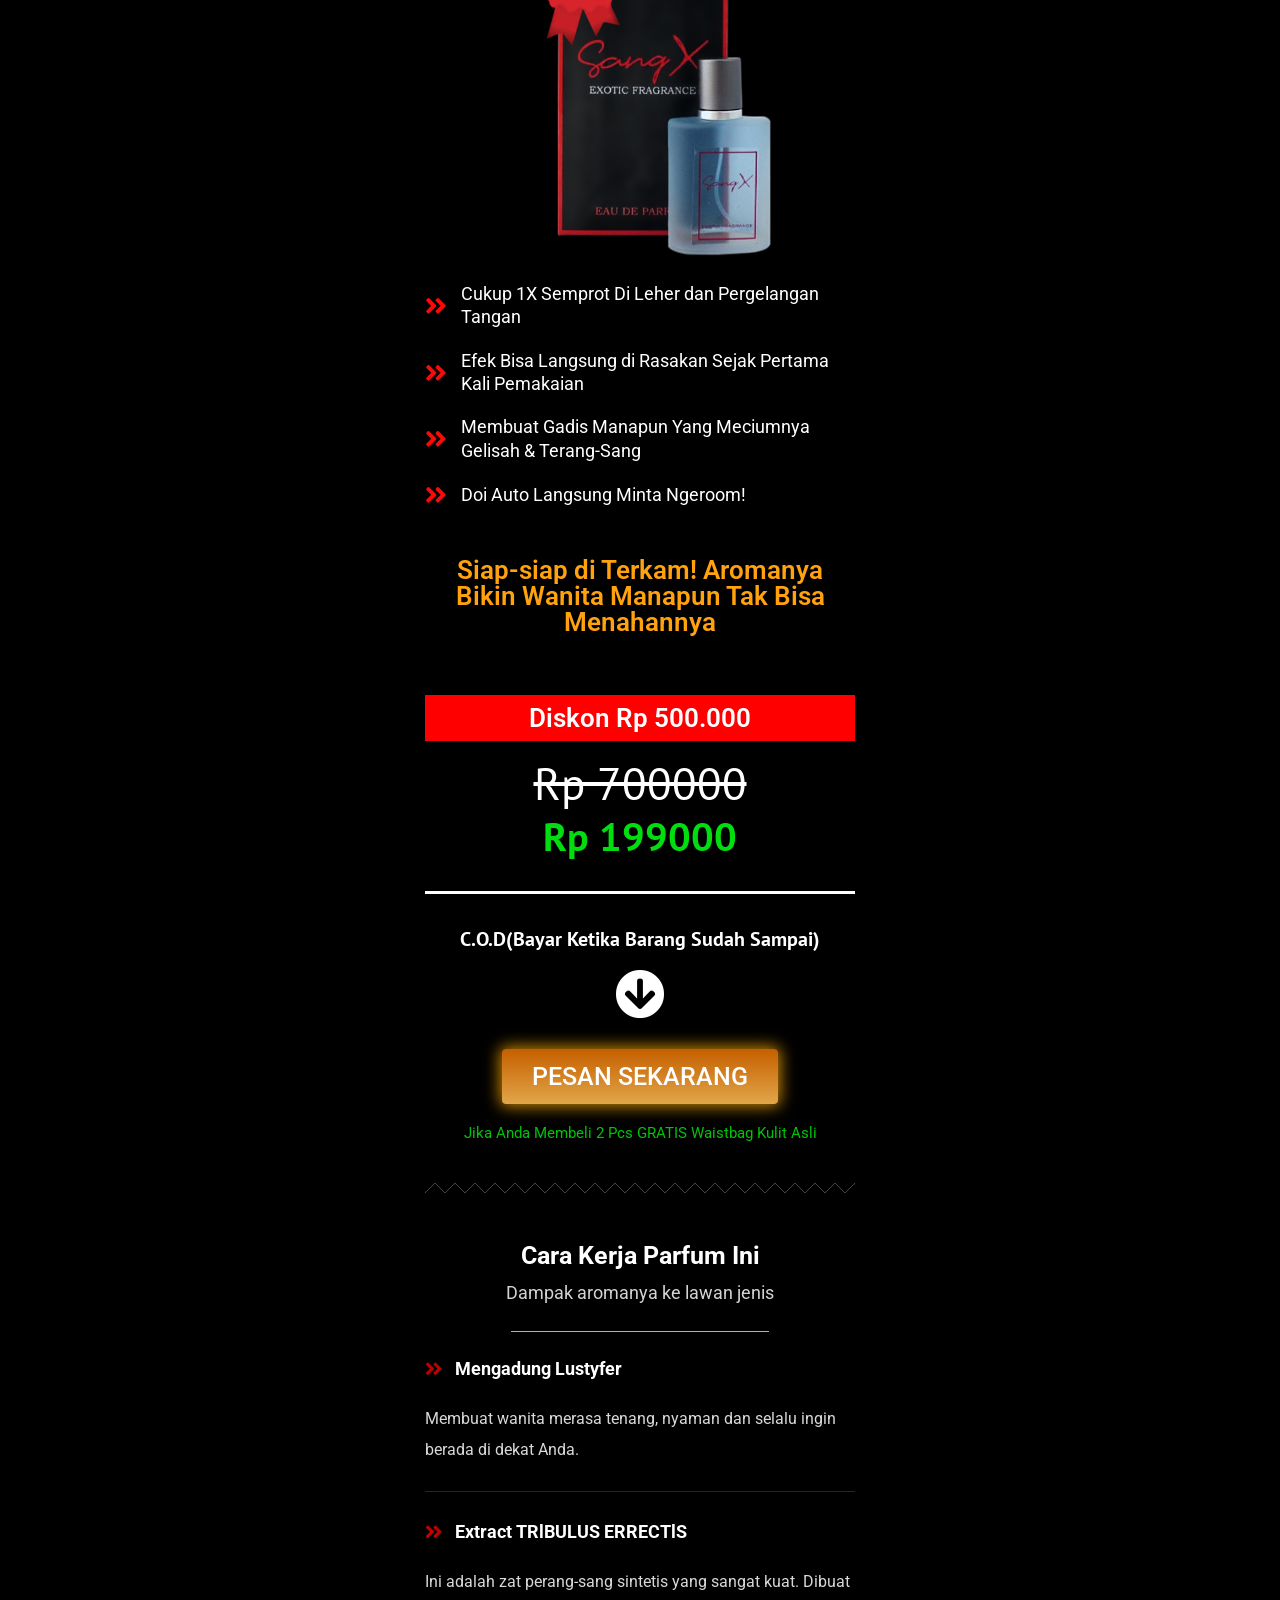
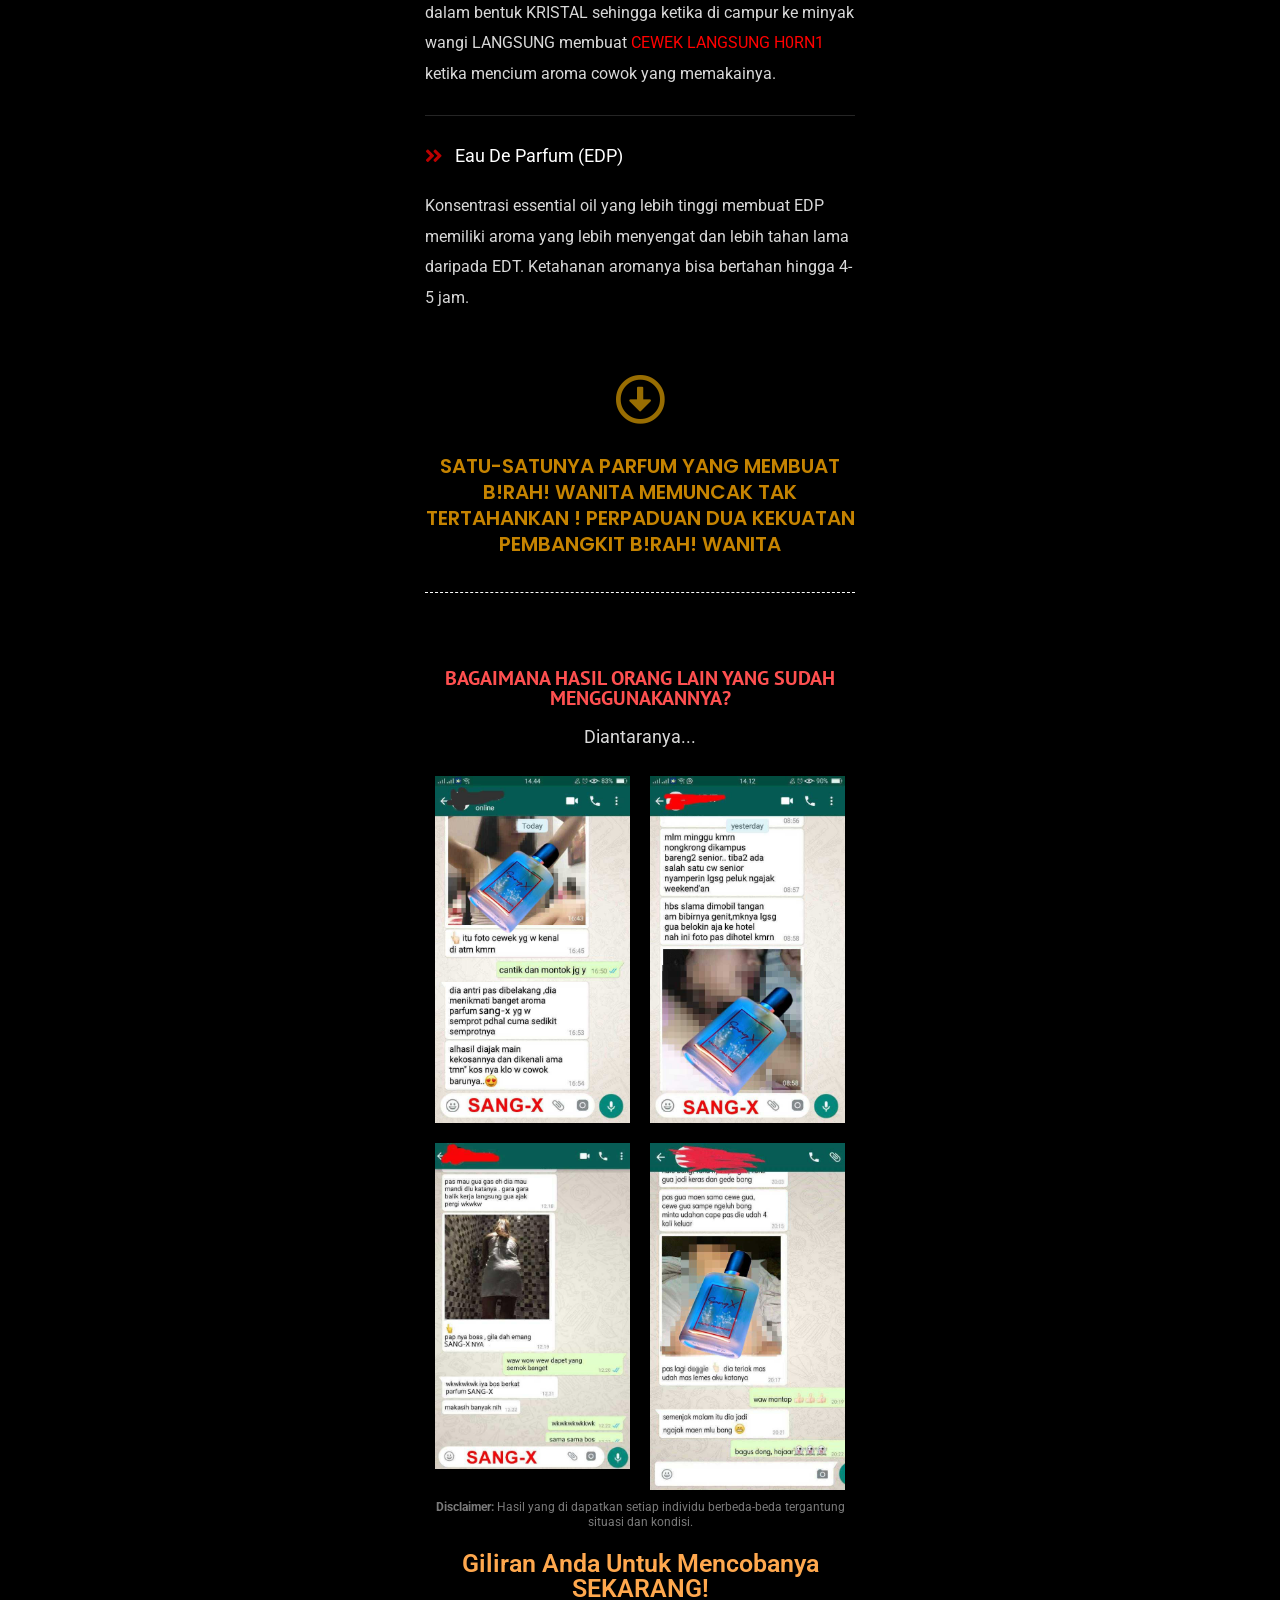
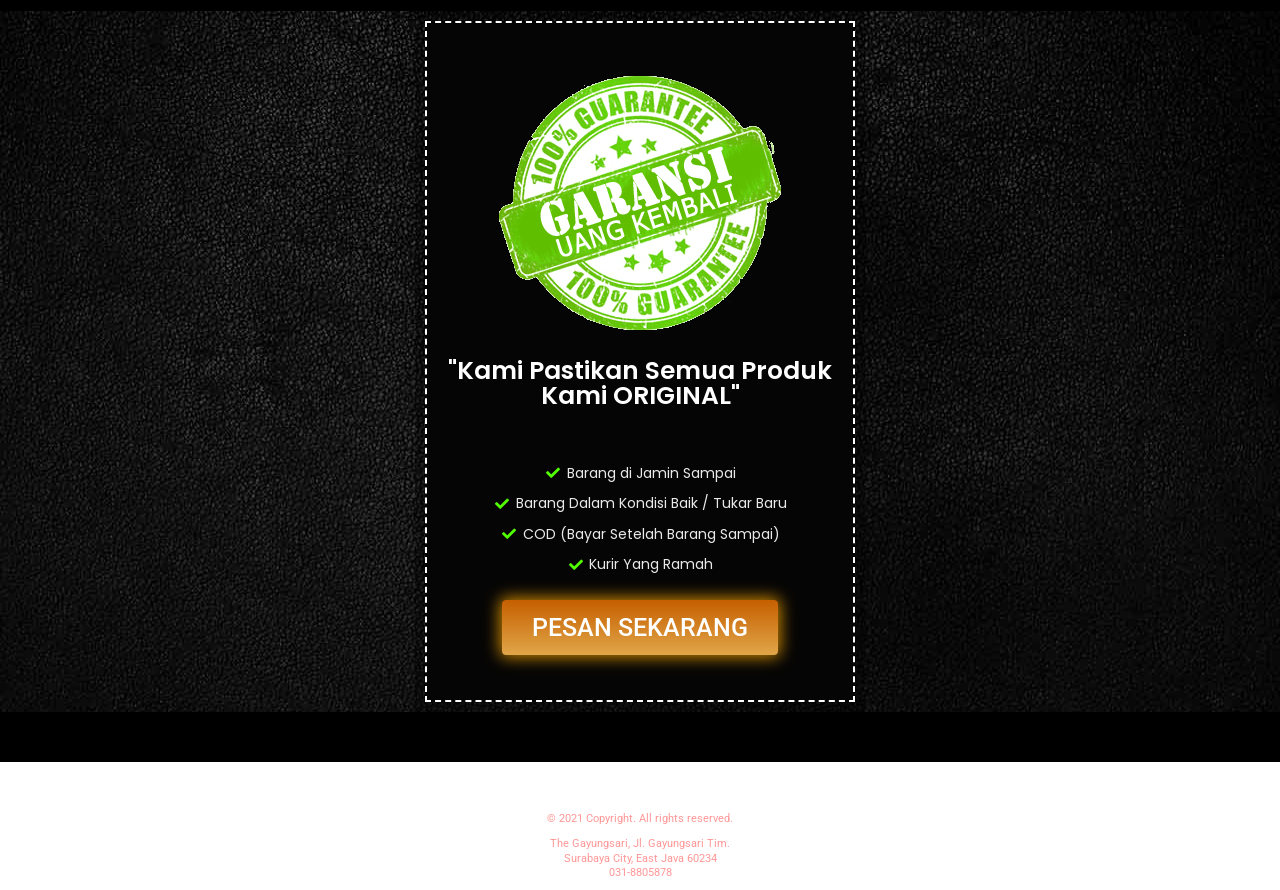
==== commit 87cd04f5: "1.1" ====
--- a/index.html
+++ b/index.html
@@ -1,551 +1,671 @@
 <!DOCTYPE html>
 <html lang="en-US">
 <head>
-<meta charset="UTF-8">
-<script>var et_site_url='.';var et_post_id='441';function et_core_page_resource_fallback(a,b){"undefined"===typeof b&&(b=a.sheet.cssRules&&0===a.sheet.cssRules.length);b&&(a.onerror=null,a.onload=null,a.href?a.href=et_site_url+"/?et_core_page_resource="+a.id+et_post_id:a.src&&(a.src=et_site_url+"/?et_core_page_resource="+a.id+et_post_id))}
-</script><title>Parfum Ozawa by Sang-X Official</title>
-<meta name="robots" content="max-image-preview:large">
-<link rel="dns-prefetch" href="//fonts.googleapis.com">
-<link rel="dns-prefetch" href="//s.w.org">
-<link rel="alternate" type="application/rss+xml" title="Home &raquo; Feed" href="./feed/index.html">
-<link rel="alternate" type="application/rss+xml" title="Home &raquo; Comments Feed" href="./comments/feed/index.html">
+	<meta charset="UTF-8">
+		<link rel="preconnect" href="https://fonts.gstatic.com/" crossorigin>
+<style id="et-divi-open-sans-inline-css">/* Original: https://fonts.googleapis.com/css?family=Open+Sans:300italic,400italic,600italic,700italic,800italic,400,300,600,700,800&#038;subset=latin,latin-ext&#038;display=swap *//* User Agent: Mozilla/5.0 (Unknown; Linux x86_64) AppleWebKit/538.1 (KHTML, like Gecko) Safari/538.1 Daum/4.1 */@font-face {font-family: 'Open Sans';font-style: italic;font-weight: 300;font-stretch: normal;font-display: swap;src: url(https://fonts.gstatic.com/s/opensans/v27/memQYaGs126MiZpBA-UFUIcVXSCEkx2cmqvXlWq8tWZ0Pw86hd0Rk5hkWV4exQ.ttf) format('truetype');}@font-face {font-family: 'Open Sans';font-style: italic;font-weight: 400;font-stretch: normal;font-display: swap;src: url(https://fonts.gstatic.com/s/opensans/v27/memQYaGs126MiZpBA-UFUIcVXSCEkx2cmqvXlWq8tWZ0Pw86hd0Rk8ZkWV4exQ.ttf) format('truetype');}@font-face {font-family: 'Open Sans';font-style: italic;font-weight: 600;font-stretch: normal;font-display: swap;src: url(https://fonts.gstatic.com/s/opensans/v27/memQYaGs126MiZpBA-UFUIcVXSCEkx2cmqvXlWq8tWZ0Pw86hd0RkxhjWV4exQ.ttf) format('truetype');}@font-face {font-family: 'Open Sans';font-style: italic;font-weight: 700;font-stretch: normal;font-display: swap;src: url(https://fonts.gstatic.com/s/opensans/v27/memQYaGs126MiZpBA-UFUIcVXSCEkx2cmqvXlWq8tWZ0Pw86hd0RkyFjWV4exQ.ttf) format('truetype');}@font-face {font-family: 'Open Sans';font-style: italic;font-weight: 800;font-stretch: normal;font-display: swap;src: url(https://fonts.gstatic.com/s/opensans/v27/memQYaGs126MiZpBA-UFUIcVXSCEkx2cmqvXlWq8tWZ0Pw86hd0Rk0ZjWV4exQ.ttf) format('truetype');}@font-face {font-family: 'Open Sans';font-style: normal;font-weight: 300;font-stretch: normal;font-display: swap;src: url(https://fonts.gstatic.com/s/opensans/v27/memSYaGs126MiZpBA-UvWbX2vVnXBbObj2OVZyOOSr4dVJWUgsiH0B4uaVc.ttf) format('truetype');}@font-face {font-family: 'Open Sans';font-style: normal;font-weight: 400;font-stretch: normal;font-display: swap;src: url(https://fonts.gstatic.com/s/opensans/v27/memSYaGs126MiZpBA-UvWbX2vVnXBbObj2OVZyOOSr4dVJWUgsjZ0B4uaVc.ttf) format('truetype');}@font-face {font-family: 'Open Sans';font-style: normal;font-weight: 600;font-stretch: normal;font-display: swap;src: url(https://fonts.gstatic.com/s/opensans/v27/memSYaGs126MiZpBA-UvWbX2vVnXBbObj2OVZyOOSr4dVJWUgsgH1x4uaVc.ttf) format('truetype');}@font-face {font-family: 'Open Sans';font-style: normal;font-weight: 700;font-stretch: normal;font-display: swap;src: url(https://fonts.gstatic.com/s/opensans/v27/memSYaGs126MiZpBA-UvWbX2vVnXBbObj2OVZyOOSr4dVJWUgsg-1x4uaVc.ttf) format('truetype');}@font-face {font-family: 'Open Sans';font-style: normal;font-weight: 800;font-stretch: normal;font-display: swap;src: url(https://fonts.gstatic.com/s/opensans/v27/memSYaGs126MiZpBA-UvWbX2vVnXBbObj2OVZyOOSr4dVJWUgshZ1x4uaVc.ttf) format('truetype');}/* User Agent: Mozilla/5.0 (Windows NT 6.1; WOW64; rv:27.0) Gecko/20100101 Firefox/27.0 */@font-face {font-family: 'Open Sans';font-style: italic;font-weight: 300;font-stretch: normal;font-display: swap;src: url(https://fonts.gstatic.com/s/opensans/v27/memQYaGs126MiZpBA-UFUIcVXSCEkx2cmqvXlWq8tWZ0Pw86hd0Rk5hkWV4exg.woff) format('woff');}@font-face {font-family: 'Open Sans';font-style: italic;font-weight: 400;font-stretch: normal;font-display: swap;src: url(https://fonts.gstatic.com/s/opensans/v27/memQYaGs126MiZpBA-UFUIcVXSCEkx2cmqvXlWq8tWZ0Pw86hd0Rk8ZkWV4exg.woff) format('woff');}@font-face {font-family: 'Open Sans';font-style: italic;font-weight: 600;font-stretch: normal;font-display: swap;src: url(https://fonts.gstatic.com/s/opensans/v27/memQYaGs126MiZpBA-UFUIcVXSCEkx2cmqvXlWq8tWZ0Pw86hd0RkxhjWV4exg.woff) format('woff');}@font-face {font-family: 'Open Sans';font-style: italic;font-weight: 700;font-stretch: normal;font-display: swap;src: url(https://fonts.gstatic.com/s/opensans/v27/memQYaGs126MiZpBA-UFUIcVXSCEkx2cmqvXlWq8tWZ0Pw86hd0RkyFjWV4exg.woff) format('woff');}@font-face {font-family: 'Open Sans';font-style: italic;font-weight: 800;font-stretch: normal;font-display: swap;src: url(https://fonts.gstatic.com/s/opensans/v27/memQYaGs126MiZpBA-UFUIcVXSCEkx2cmqvXlWq8tWZ0Pw86hd0Rk0ZjWV4exg.woff) format('woff');}@font-face {font-family: 'Open Sans';font-style: normal;font-weight: 300;font-stretch: normal;font-display: swap;src: url(https://fonts.gstatic.com/s/opensans/v27/memSYaGs126MiZpBA-UvWbX2vVnXBbObj2OVZyOOSr4dVJWUgsiH0B4uaVQ.woff) format('woff');}@font-face {font-family: 'Open Sans';font-style: normal;font-weight: 400;font-stretch: normal;font-display: swap;src: url(https://fonts.gstatic.com/s/opensans/v27/memSYaGs126MiZpBA-UvWbX2vVnXBbObj2OVZyOOSr4dVJWUgsjZ0B4uaVQ.woff) format('woff');}@font-face {font-family: 'Open Sans';font-style: normal;font-weight: 600;font-stretch: normal;font-display: swap;src: url(https://fonts.gstatic.com/s/opensans/v27/memSYaGs126MiZpBA-UvWbX2vVnXBbObj2OVZyOOSr4dVJWUgsgH1x4uaVQ.woff) format('woff');}@font-face {font-family: 'Open Sans';font-style: normal;font-weight: 700;font-stretch: normal;font-display: swap;src: url(https://fonts.gstatic.com/s/opensans/v27/memSYaGs126MiZpBA-UvWbX2vVnXBbObj2OVZyOOSr4dVJWUgsg-1x4uaVQ.woff) format('woff');}@font-face {font-family: 'Open Sans';font-style: normal;font-weight: 800;font-stretch: normal;font-display: swap;src: url(https://fonts.gstatic.com/s/opensans/v27/memSYaGs126MiZpBA-UvWbX2vVnXBbObj2OVZyOOSr4dVJWUgshZ1x4uaVQ.woff) format('woff');}/* User Agent: Mozilla/5.0 (Windows NT 6.3; rv:39.0) Gecko/20100101 Firefox/39.0 */@font-face {font-family: 'Open Sans';font-style: italic;font-weight: 300;font-stretch: normal;font-display: swap;src: url(https://fonts.gstatic.com/s/opensans/v27/memQYaGs126MiZpBA-UFUIcVXSCEkx2cmqvXlWq8tWZ0Pw86hd0Rk5hkWV4ewA.woff2) format('woff2');}@font-face {font-family: 'Open Sans';font-style: italic;font-weight: 400;font-stretch: normal;font-display: swap;src: url(https://fonts.gstatic.com/s/opensans/v27/memQYaGs126MiZpBA-UFUIcVXSCEkx2cmqvXlWq8tWZ0Pw86hd0Rk8ZkWV4ewA.woff2) format('woff2');}@font-face {font-family: 'Open Sans';font-style: italic;font-weight: 600;font-stretch: normal;font-display: swap;src: url(https://fonts.gstatic.com/s/opensans/v27/memQYaGs126MiZpBA-UFUIcVXSCEkx2cmqvXlWq8tWZ0Pw86hd0RkxhjWV4ewA.woff2) format('woff2');}@font-face {font-family: 'Open Sans';font-style: italic;font-weight: 700;font-stretch: normal;font-display: swap;src: url(https://fonts.gstatic.com/s/opensans/v27/memQYaGs126MiZpBA-UFUIcVXSCEkx2cmqvXlWq8tWZ0Pw86hd0RkyFjWV4ewA.woff2) format('woff2');}@font-face {font-family: 'Open Sans';font-style: italic;font-weight: 800;font-stretch: normal;font-display: swap;src: url(https://fonts.gstatic.com/s/opensans/v27/memQYaGs126MiZpBA-UFUIcVXSCEkx2cmqvXlWq8tWZ0Pw86hd0Rk0ZjWV4ewA.woff2) format('woff2');}@font-face {font-family: 'Open Sans';font-style: normal;font-weight: 300;font-stretch: normal;font-display: swap;src: url(https://fonts.gstatic.com/s/opensans/v27/memSYaGs126MiZpBA-UvWbX2vVnXBbObj2OVZyOOSr4dVJWUgsiH0B4uaVI.woff2) format('woff2');}@font-face {font-family: 'Open Sans';font-style: normal;font-weight: 400;font-stretch: normal;font-display: swap;src: url(https://fonts.gstatic.com/s/opensans/v27/memSYaGs126MiZpBA-UvWbX2vVnXBbObj2OVZyOOSr4dVJWUgsjZ0B4uaVI.woff2) format('woff2');}@font-face {font-family: 'Open Sans';font-style: normal;font-weight: 600;font-stretch: normal;font-display: swap;src: url(https://fonts.gstatic.com/s/opensans/v27/memSYaGs126MiZpBA-UvWbX2vVnXBbObj2OVZyOOSr4dVJWUgsgH1x4uaVI.woff2) format('woff2');}@font-face {font-family: 'Open Sans';font-style: normal;font-weight: 700;font-stretch: normal;font-display: swap;src: url(https://fonts.gstatic.com/s/opensans/v27/memSYaGs126MiZpBA-UvWbX2vVnXBbObj2OVZyOOSr4dVJWUgsg-1x4uaVI.woff2) format('woff2');}@font-face {font-family: 'Open Sans';font-style: normal;font-weight: 800;font-stretch: normal;font-display: swap;src: url(https://fonts.gstatic.com/s/opensans/v27/memSYaGs126MiZpBA-UvWbX2vVnXBbObj2OVZyOOSr4dVJWUgshZ1x4uaVI.woff2) format('woff2');}</style>
+<meta name="robots" content="index, follow, max-image-preview:large, max-snippet:-1, max-video-preview:-1">
 <script type="text/javascript">
-			window._wpemojiSettings = {"baseUrl":"https:\/\/s.w.org\/images\/core\/emoji\/13.1.0\/72x72\/","ext":".png","svgUrl":"https:\/\/s.w.org\/images\/core\/emoji\/13.1.0\/svg\/","svgExt":".svg","source":{"concatemoji":".\/wp-includes\/js\/wp-emoji-release.min.js?ver=5.8"}};
-			!function(e,a,t){var n,r,o,i=a.createElement("canvas"),p=i.getContext&&i.getContext("2d");function s(e,t){var a=String.fromCharCode;p.clearRect(0,0,i.width,i.height),p.fillText(a.apply(this,e),0,0);e=i.toDataURL();return p.clearRect(0,0,i.width,i.height),p.fillText(a.apply(this,t),0,0),e===i.toDataURL()}function c(e){var t=a.createElement("script");t.src=e,t.defer=t.type="text/javascript",a.getElementsByTagName("head")[0].appendChild(t)}for(o=Array("flag","emoji"),t.supports={everything:!0,everythingExceptFlag:!0},r=0;r<o.length;r++)t.supports[o[r]]=function(e){if(!p||!p.fillText)return!1;switch(p.textBaseline="top",p.font="600 32px Arial",e){case"flag":return s([127987,65039,8205,9895,65039],[127987,65039,8203,9895,65039])?!1:!s([55356,56826,55356,56819],[55356,56826,8203,55356,56819])&&!s([55356,57332,56128,56423,56128,56418,56128,56421,56128,56430,56128,56423,56128,56447],[55356,57332,8203,56128,56423,8203,56128,56418,8203,56128,56421,8203,56128,56430,8203,56128,56423,8203,56128,56447]);case"emoji":return!s([10084,65039,8205,55357,56613],[10084,65039,8203,55357,56613])}return!1}(o[r]),t.supports.everything=t.supports.everything&&t.supports[o[r]],"flag"!==o[r]&&(t.supports.everythingExceptFlag=t.supports.everythingExceptFlag&&t.supports[o[r]]);t.supports.everythingExceptFlag=t.supports.everythingExceptFlag&&!t.supports.flag,t.DOMReady=!1,t.readyCallback=function(){t.DOMReady=!0},t.supports.everything||(n=function(){t.readyCallback()},a.addEventListener?(a.addEventListener("DOMContentLoaded",n,!1),e.addEventListener("load",n,!1)):(e.attachEvent("onload",n),a.attachEvent("onreadystatechange",function(){"complete"===a.readyState&&t.readyCallback()})),(n=t.source||{}).concatemoji?c(n.concatemoji):n.wpemoji&&n.twemoji&&(c(n.twemoji),c(n.wpemoji)))}(window,document,window._wpemojiSettings);
-		</script>
-<meta content="Divi v.4.9.2" name="generator">
-<style type="text/css">img.wp-smiley,
-img.emoji {
-	display: inline !important;
-	border: none !important;
-	box-shadow: none !important;
-	height: 1em !important;
-	width: 1em !important;
-	margin: 0 .07em !important;
-	vertical-align: -0.1em !important;
-	background: none !important;
-	padding: 0 !important;
-}</style>
-<link rel="stylesheet" id="wp-block-library-css" href="./wp-includes/css/dist/block-library/style.min.css?ver=5.8" type="text/css" media="all">
-<link rel="stylesheet" id="divi-fonts-css" href="https://fonts.googleapis.com/css?family=Open+Sans:300italic,400italic,600italic,700italic,800italic,400,300,600,700,800&#038;subset=latin,latin-ext&#038;display=swap" type="text/css" media="all">
-<link rel="stylesheet" id="divi-style-css" href="./wp-content/themes/Divi/style.css?ver=4.9.2" type="text/css" media="all">
-<link rel="stylesheet" id="elementor-icons-css" href="./wp-content/plugins/elementor/assets/lib/eicons/css/elementor-icons.min.css?ver=5.12.0" type="text/css" media="all">
-<link rel="stylesheet" id="elementor-frontend-legacy-css" href="./wp-content/plugins/elementor/assets/css/frontend-legacy.min.css?ver=3.4.3" type="text/css" media="all">
-<link rel="stylesheet" id="elementor-frontend-css" href="./wp-content/plugins/elementor/assets/css/frontend.min.css?ver=3.4.3" type="text/css" media="all">
+			let jqueryParams=[],jQuery=function(r){return jqueryParams=[...jqueryParams,r],jQuery},$=function(r){return jqueryParams=[...jqueryParams,r],$};window.jQuery=jQuery,window.$=jQuery;let customHeadScripts=!1;jQuery.fn=jQuery.prototype={},$.fn=jQuery.prototype={},jQuery.noConflict=function(r){if(window.jQuery)return jQuery=window.jQuery,$=window.jQuery,customHeadScripts=!0,jQuery.noConflict},jQuery.ready=function(r){jqueryParams=[...jqueryParams,r]},$.ready=function(r){jqueryParams=[...jqueryParams,r]},jQuery.load=function(r){jqueryParams=[...jqueryParams,r]},$.load=function(r){jqueryParams=[...jqueryParams,r]},jQuery.fn.ready=function(r){jqueryParams=[...jqueryParams,r]},$.fn.ready=function(r){jqueryParams=[...jqueryParams,r]};</script>
+	<!-- This site is optimized with the Yoast SEO plugin v17.6 - https://yoast.com/wordpress/plugins/seo/ -->
+	<title>(1) Parfum Pria Terlaris - Bisa COD (Bayar di Tempat)</title>
+	<meta name="description" content="Temukan Sensasi berbeda dari Parfum Pria Sebelumnya. Rasakan Aromanya Sekarang! Dengan keharuman red berries, ylang-ylang dan heliotrope. Belanja Sekarang!">
+	<link rel="canonical" href="./index.html">
+	<meta property="og:locale" content="en_US">
+	<meta property="og:type" content="website">
+	<meta property="og:title" content="(1) Parfum Pria Terlaris - Bisa COD (Bayar di Tempat)">
+	<meta property="og:description" content="Temukan Sensasi berbeda dari Parfum Pria Sebelumnya. Rasakan Aromanya Sekarang! Dengan keharuman red berries, ylang-ylang dan heliotrope. Belanja Sekarang!">
+	<meta property="og:url" content="./">
+	<meta property="og:site_name" content="(1) Parfum Pria Sang-X">
+	<meta property="article:publisher" content="https://www.facebook.com/produkunik58/">
+	<meta property="article:modified_time" content="2021-11-17T06:04:51+00:00">
+	<meta property="og:image" content="./wp-content/uploads/2021/11/02.jpg">
+	<meta name="twitter:card" content="summary_large_image">
+	<meta name="twitter:label1" content="Est. reading time">
+	<meta name="twitter:data1" content="3 minutes">
+	<script type="application/ld+json" class="yoast-schema-graph">{"@context":"https://schema.org","@graph":[{"@type":"WebSite","@id":"./#website","url":"./","name":"(1) Parfum Pria Sang-X","description":"BISA COD (Bayar Setelah Barang Sampai)","potentialAction":[{"@type":"SearchAction","target":{"@type":"EntryPoint","urlTemplate":"./?s={search_term_string}"},"query-input":"required name=search_term_string"}],"inLanguage":"en-US"},{"@type":"ImageObject","@id":"./#primaryimage","inLanguage":"en-US","url":"./wp-content/uploads/2021/11/02.jpg","contentUrl":"./wp-content/uploads/2021/11/02.jpg","width":450,"height":1417},{"@type":"WebPage","@id":"./#webpage","url":"./","name":"(1) Parfum Pria Terlaris - Bisa COD (Bayar di Tempat)","isPartOf":{"@id":"./#website"},"primaryImageOfPage":{"@id":"./#primaryimage"},"datePublished":"2021-11-15T18:28:18+00:00","dateModified":"2021-11-17T06:04:51+00:00","description":"Temukan Sensasi berbeda dari Parfum Pria Sebelumnya. Rasakan Aromanya Sekarang! Dengan keharuman red berries, ylang-ylang dan heliotrope. Belanja Sekarang!","breadcrumb":{"@id":"./#breadcrumb"},"inLanguage":"en-US","potentialAction":[{"@type":"ReadAction","target":["./"]}]},{"@type":"BreadcrumbList","@id":"./#breadcrumb","itemListElement":[{"@type":"ListItem","position":1,"name":"Home"}]}]}</script>
+	<!-- / Yoast SEO plugin. -->
+
+
+<link rel="alternate" type="application/rss+xml" title="(1) Parfum Pria Sang-X &raquo; Feed" href="./feed/index.html">
+<link rel="alternate" type="application/rss+xml" title="(1) Parfum Pria Sang-X &raquo; Comments Feed" href="./comments/feed/index.html">
+<meta content="Divi v.4.11.3" name="generator">
+<link rel="stylesheet" id="wp-block-library-css" href="./wp-includes/css/dist/block-library/style.min.css?ver=5.8.2" type="text/css" media="all">
+<style id="divi-style-inline-inline-css" type="text/css">/*!
+Theme Name: Divi
+Theme URI: http://www.elegantthemes.com/gallery/divi/
+Version: 4.11.3
+Description: Smart. Flexible. Beautiful. Divi is the most powerful theme in our collection.
+Author: Elegant Themes
+Author URI: http://www.elegantthemes.com
+License: GNU General Public License v2
+License URI: http://www.gnu.org/licenses/gpl-2.0.html
+*/
+
+a,abbr,acronym,address,applet,b,big,blockquote,body,center,cite,code,dd,del,dfn,div,dl,dt,em,fieldset,font,form,h1,h2,h3,h4,h5,h6,html,i,iframe,img,ins,kbd,label,legend,li,object,ol,p,pre,q,s,samp,small,span,strike,strong,sub,sup,tt,u,ul,var{margin:0;padding:0;border:0;outline:0;font-size:100%;-ms-text-size-adjust:100%;-webkit-text-size-adjust:100%;vertical-align:baseline;background:transparent}body{line-height:1}ol,ul{list-style:none}blockquote,q{quotes:none}blockquote:after,blockquote:before,q:after,q:before{content:"";content:none}blockquote{margin:20px 0 30px;border-left:5px solid;padding-left:20px}:focus{outline:0}del{text-decoration:line-through}pre{overflow:auto;padding:10px}figure{margin:0}table{border-collapse:collapse;border-spacing:0}article,aside,footer,header,hgroup,nav,section{display:block}body{font-family:Open Sans,Arial,sans-serif;font-size:14px;color:#666;background-color:#fff;line-height:1.7em;font-weight:500;-webkit-font-smoothing:antialiased;-moz-osx-font-smoothing:grayscale}body.page-template-page-template-blank-php #page-container{padding-top:0!important}body.et_cover_background{background-size:cover!important;background-position:top!important;background-repeat:no-repeat!important;background-attachment:fixed}a{color:#2ea3f2}a,a:hover{text-decoration:none}p{padding-bottom:1em}p:not(.has-background):last-of-type{padding-bottom:0}p.et_normal_padding{padding-bottom:1em}strong{font-weight:700}cite,em,i{font-style:italic}code,pre{font-family:Courier New,monospace;margin-bottom:10px}ins{text-decoration:none}sub,sup{height:0;line-height:1;position:relative;vertical-align:baseline}sup{bottom:.8em}sub{top:.3em}dl{margin:0 0 1.5em}dl dt{font-weight:700}dd{margin-left:1.5em}blockquote p{padding-bottom:0}embed,iframe,object,video{max-width:100%}h1,h2,h3,h4,h5,h6{color:#333;padding-bottom:10px;line-height:1em;font-weight:500}h1 a,h2 a,h3 a,h4 a,h5 a,h6 a{color:inherit}h1{font-size:30px}h2{font-size:26px}h3{font-size:22px}h4{font-size:18px}h5{font-size:16px}h6{font-size:14px}input{-webkit-appearance:none}input[type=checkbox]{-webkit-appearance:checkbox}input[type=radio]{-webkit-appearance:radio}input.text,input.title,input[type=email],input[type=password],input[type=tel],input[type=text],select,textarea{background-color:#fff;border:1px solid #bbb;padding:2px;color:#4e4e4e}input.text:focus,input.title:focus,input[type=text]:focus,select:focus,textarea:focus{border-color:#2d3940;color:#3e3e3e}input.text,input.title,input[type=text],select,textarea{margin:0}textarea{padding:4px}button,input,select,textarea{font-family:inherit}img{max-width:100%;height:auto}.clear{clear:both}br.clear{margin:0;padding:0}.pagination{clear:both}#et_search_icon:hover,.et-social-icon a:hover,.et_password_protected_form .et_submit_button,.form-submit .et_pb_buttontton.alt.disabled,.nav-single a,.posted_in a{color:#2ea3f2}.et-search-form,blockquote{border-color:#2ea3f2}#main-content{background-color:#fff}.container{width:80%;max-width:1080px;margin:auto;position:relative}body:not(.et-tb) #main-content .container,body:not(.et-tb-has-header) #main-content .container{padding-top:58px}.et_full_width_page #main-content .container:before{display:none}.main_title{margin-bottom:20px}.et_password_protected_form .et_submit_button:hover,.form-submit .et_pb_button:hover{background:rgba(0,0,0,.05)}.et_button_icon_visible .et_pb_button{padding-right:2em;padding-left:.7em}.et_button_icon_visible .et_pb_button:after{opacity:1;margin-left:0}.et_button_left .et_pb_button:hover:after{left:.15em}.et_button_left .et_pb_button:after{margin-left:0;left:1em}.et_button_icon_visible.et_button_left .et_pb_button,.et_button_left .et_pb_button:hover,.et_button_left .et_pb_module .et_pb_button:hover{padding-left:2em;padding-right:.7em}.et_button_icon_visible.et_button_left .et_pb_button:after,.et_button_left .et_pb_button:hover:after{left:.15em}.et_password_protected_form .et_submit_button:hover,.form-submit .et_pb_button:hover{padding:.3em 1em}.et_button_no_icon .et_pb_button:after{display:none}.et_button_no_icon.et_button_icon_visible.et_button_left .et_pb_button,.et_button_no_icon.et_button_left .et_pb_button:hover,.et_button_no_icon .et_pb_button,.et_button_no_icon .et_pb_button:hover{padding:.3em 1em!important}.et_button_custom_icon .et_pb_button:after{line-height:1.7em}.et_button_custom_icon.et_button_icon_visible .et_pb_button:after,.et_button_custom_icon .et_pb_button:hover:after{margin-left:.3em}#left-area .post_format-post-format-gallery .wp-block-gallery:first-of-type{padding:0;margin-bottom:-16px}.entry-content table:not(.variations){border:1px solid #eee;margin:0 0 15px;text-align:left;width:100%}.entry-content thead th,.entry-content tr th{color:#555;font-weight:700;padding:9px 24px}.entry-content tr td{border-top:1px solid #eee;padding:6px 24px}#left-area ul,.entry-content ul,.et-l--body ul,.et-l--footer ul,.et-l--header ul{list-style-type:disc;padding:0 0 23px 1em;line-height:26px}#left-area ol,.entry-content ol,.et-l--body ol,.et-l--footer ol,.et-l--header ol{list-style-type:decimal;list-style-position:inside;padding:0 0 23px;line-height:26px}#left-area ul li ul,.entry-content ul li ol{padding:2px 0 2px 20px}#left-area ol li ul,.entry-content ol li ol,.et-l--body ol li ol,.et-l--footer ol li ol,.et-l--header ol li ol{padding:2px 0 2px 35px}#left-area ul.wp-block-gallery{display:-webkit-box;display:-ms-flexbox;display:flex;-ms-flex-wrap:wrap;flex-wrap:wrap;list-style-type:none;padding:0}#left-area ul.products{padding:0!important;line-height:1.7!important;list-style:none!important}.gallery-item a{display:block}.gallery-caption,.gallery-item a{width:90%}#wpadminbar{z-index:100001}#left-area .post-meta{font-size:14px;padding-bottom:15px}#left-area .post-meta a{text-decoration:none;color:#666}#left-area .et_featured_image{padding-bottom:7px}.single .post{padding-bottom:25px}body.single .et_audio_content{margin-bottom:-6px}.nav-single a{text-decoration:none;color:#2ea3f2;font-size:14px;font-weight:400}.nav-previous{float:left}.nav-next{float:right}.et_password_protected_form p input{background-color:#eee;border:none!important;width:100%!important;border-radius:0!important;font-size:14px;color:#999!important;padding:16px!important;-webkit-box-sizing:border-box;box-sizing:border-box}.et_password_protected_form label{display:none}.et_password_protected_form .et_submit_button{font-family:inherit;display:block;float:right;margin:8px auto 0;cursor:pointer}.post-password-required p.nocomments.container{max-width:100%}.post-password-required p.nocomments.container:before{display:none}.aligncenter,div.post .new-post .aligncenter{display:block;margin-left:auto;margin-right:auto}.wp-caption{border:1px solid #ddd;text-align:center;background-color:#f3f3f3;margin-bottom:10px;max-width:96%;padding:8px}.wp-caption.alignleft{margin:0 30px 20px 0}.wp-caption.alignright{margin:0 0 20px 30px}.wp-caption img{margin:0;padding:0;border:0}.wp-caption p.wp-caption-text{font-size:12px;padding:0 4px 5px;margin:0}.alignright{float:right}.alignleft{float:left}img.alignleft{display:inline;float:left;margin-right:15px}img.alignright{display:inline;float:right;margin-left:15px}.page.et_pb_pagebuilder_layout #main-content{background-color:transparent}body #main-content .et_builder_inner_content>h1,body #main-content .et_builder_inner_content>h2,body #main-content .et_builder_inner_content>h3,body #main-content .et_builder_inner_content>h4,body #main-content .et_builder_inner_content>h5,body #main-content .et_builder_inner_content>h6{line-height:1.4em}body #main-content .et_builder_inner_content>p{line-height:1.7em}.wp-block-pullquote{margin:20px 0 30px}.wp-block-pullquote.has-background blockquote{border-left:none}.wp-block-group.has-background{padding:1.5em 1.5em .5em}@media (min-width:981px){#left-area{width:79.125%;padding-bottom:23px}#main-content .container:before{content:"";position:absolute;top:0;height:100%;width:1px;background-color:#e2e2e2}.et_full_width_page #left-area,.et_no_sidebar #left-area{float:none;width:100%!important}.et_full_width_page #left-area{padding-bottom:0}.et_no_sidebar #main-content .container:before{display:none}}@media (max-width:980px){#page-container{padding-top:80px}.et-tb #page-container,.et-tb-has-header #page-container{padding-top:0!important}#left-area,#sidebar{width:100%!important}#main-content .container:before{display:none!important}.et_full_width_page .et_gallery_item:nth-child(4n+1){clear:none}}@media print{#page-container{padding-top:0!important}}#wp-admin-bar-et-use-visual-builder a:before{font-family:ETmodules!important;content:"\e625";font-size:30px!important;width:28px;margin-top:-3px;color:#974df3!important}#wp-admin-bar-et-use-visual-builder:hover a:before{color:#fff!important}#wp-admin-bar-et-use-visual-builder:hover a,#wp-admin-bar-et-use-visual-builder a:hover{transition:background-color .5s ease;-webkit-transition:background-color .5s ease;-moz-transition:background-color .5s ease;background-color:#7e3bd0!important;color:#fff!important}* html .clearfix,:first-child+html .clearfix{zoom:1}.iphone .et_pb_section_video_bg video::-webkit-media-controls-start-playback-button{display:none!important;-webkit-appearance:none}.et_mobile_device .et_pb_section_parallax .et_pb_parallax_css{background-attachment:scroll}.et-social-facebook a.icon:before{content:"\e093"}.et-social-twitter a.icon:before{content:"\e094"}.et-social-google-plus a.icon:before{content:"\e096"}.et-social-instagram a.icon:before{content:"\e09a"}.et-social-rss a.icon:before{content:"\e09e"}.ai1ec-single-event:after{content:" ";display:table;clear:both}.evcal_event_details .evcal_evdata_cell .eventon_details_shading_bot.eventon_details_shading_bot{z-index:3}.wp-block-divi-layout{margin-bottom:1em}*{-webkit-box-sizing:border-box;box-sizing:border-box}#et-info-email:before,#et-info-phone:before,#et_search_icon:before,.comment-reply-link:after,.et-cart-info span:before,.et-pb-arrow-next:before,.et-pb-arrow-prev:before,.et-social-icon a:before,.et_audio_container .mejs-playpause-button button:before,.et_audio_container .mejs-volume-button button:before,.et_overlay:before,.et_password_protected_form .et_submit_button:after,.et_pb_button:after,.et_pb_contact_reset:after,.et_pb_contact_submit:after,.et_pb_font_icon:before,.et_pb_newsletter_button:after,.et_pb_pricing_table_button:after,.et_pb_promo_button:after,.et_pb_social_icon a.icon:before,.et_pb_testimonial:before,.et_pb_toggle_title:before,.form-submit .et_pb_button:after,.mobile_menu_bar:before,a.et_pb_more_button:after{font-family:ETmodules!important;speak:none;font-style:normal;font-weight:400;-webkit-font-feature-settings:normal;font-feature-settings:normal;font-variant:normal;text-transform:none;line-height:1;-webkit-font-smoothing:antialiased;-moz-osx-font-smoothing:grayscale;text-shadow:0 0;direction:ltr}.et_pb_custom_button_icon.et_pb_button:after,.et_pb_login .et_pb_custom_button_icon.et_pb_button:after{content:attr(data-icon)}.et_pb_woo_custom_button_icon .et_pb_custom_button_icon.et_pb_button:after{content:attr(data-icon)!important}.et-pb-icon{font-family:ETmodules;content:attr(data-icon);speak:none;font-weight:400;-webkit-font-feature-settings:normal;font-feature-settings:normal;font-variant:normal;text-transform:none;line-height:1;-webkit-font-smoothing:antialiased;font-size:96px;font-style:normal;display:inline-block;-webkit-box-sizing:border-box;box-sizing:border-box;direction:ltr}#et-ajax-saving{display:none;-webkit-transition:background .3s,-webkit-box-shadow .3s;transition:background .3s,-webkit-box-shadow .3s;transition:background .3s,box-shadow .3s;transition:background .3s,box-shadow .3s,-webkit-box-shadow .3s;-webkit-box-shadow:rgba(0,139,219,.247059) 0 0 60px;box-shadow:0 0 60px rgba(0,139,219,.247059);position:fixed;top:50%;left:50%;width:50px;height:50px;background:#fff;border-radius:50px;margin:-25px 0 0 -25px;z-index:999999;text-align:center}#et-ajax-saving img{margin:9px}.et-safe-mode-indicator,.et-safe-mode-indicator:focus,.et-safe-mode-indicator:hover{-webkit-box-shadow:0 5px 10px rgba(41,196,169,.15);box-shadow:0 5px 10px rgba(41,196,169,.15);background:#29c4a9;color:#fff;font-size:14px;font-weight:600;padding:12px;line-height:16px;border-radius:3px;position:fixed;bottom:30px;right:30px;z-index:999999;text-decoration:none;font-family:Open Sans,sans-serif;-webkit-font-smoothing:antialiased;-moz-osx-font-smoothing:grayscale}.et_pb_button{font-size:20px;font-weight:500;padding:.3em 1em;line-height:1.7em!important;background-color:transparent;background-size:cover;background-position:50%;background-repeat:no-repeat;border:2px solid;border-radius:3px;-webkit-transition-duration:.2s;transition-duration:.2s;-webkit-transition-property:all!important;transition-property:all!important}.et_pb_button,.et_pb_button_inner{position:relative}.et_pb_button:hover,.et_pb_module .et_pb_button:hover{border:2px solid transparent;padding:.3em 2em .3em .7em}.et_pb_button:hover{background-color:hsla(0,0%,100%,.2)}.et_pb_bg_layout_light.et_pb_button:hover,.et_pb_bg_layout_light .et_pb_button:hover{background-color:rgba(0,0,0,.05)}.et_pb_button:after,.et_pb_button:before{font-size:32px;line-height:1em;content:"\35";opacity:0;position:absolute;margin-left:-1em;-webkit-transition:all .2s;transition:all .2s;text-transform:none;-webkit-font-feature-settings:"kern" off;font-feature-settings:"kern" off;font-variant:none;font-style:normal;font-weight:400;text-shadow:none}.et_pb_button.et_hover_enabled:hover:after,.et_pb_button.et_pb_hovered:hover:after{-webkit-transition:none!important;transition:none!important}.et_pb_button:before{display:none}.et_pb_button:hover:after{opacity:1;margin-left:0}.et_pb_column_1_3 h1,.et_pb_column_1_4 h1,.et_pb_column_1_5 h1,.et_pb_column_1_6 h1,.et_pb_column_2_5 h1{font-size:26px}.et_pb_column_1_3 h2,.et_pb_column_1_4 h2,.et_pb_column_1_5 h2,.et_pb_column_1_6 h2,.et_pb_column_2_5 h2{font-size:23px}.et_pb_column_1_3 h3,.et_pb_column_1_4 h3,.et_pb_column_1_5 h3,.et_pb_column_1_6 h3,.et_pb_column_2_5 h3{font-size:20px}.et_pb_column_1_3 h4,.et_pb_column_1_4 h4,.et_pb_column_1_5 h4,.et_pb_column_1_6 h4,.et_pb_column_2_5 h4{font-size:18px}.et_pb_column_1_3 h5,.et_pb_column_1_4 h5,.et_pb_column_1_5 h5,.et_pb_column_1_6 h5,.et_pb_column_2_5 h5{font-size:16px}.et_pb_column_1_3 h6,.et_pb_column_1_4 h6,.et_pb_column_1_5 h6,.et_pb_column_1_6 h6,.et_pb_column_2_5 h6{font-size:15px}.et_pb_bg_layout_dark,.et_pb_bg_layout_dark h1,.et_pb_bg_layout_dark h2,.et_pb_bg_layout_dark h3,.et_pb_bg_layout_dark h4,.et_pb_bg_layout_dark h5,.et_pb_bg_layout_dark h6{color:#fff!important}.et_pb_module.et_pb_text_align_left{text-align:left}.et_pb_module.et_pb_text_align_center{text-align:center}.et_pb_module.et_pb_text_align_right{text-align:right}.et_pb_module.et_pb_text_align_justified{text-align:justify}.clearfix:after{visibility:hidden;display:block;font-size:0;content:" ";clear:both;height:0}.et_pb_bg_layout_light .et_pb_more_button{color:#2ea3f2}.et_builder_inner_content{position:relative;z-index:1}header .et_builder_inner_content{z-index:2}.et_pb_css_mix_blend_mode_passthrough{mix-blend-mode:unset!important}.et_pb_image_container{margin:-20px -20px 29px}.et_pb_module_inner{position:relative}.et_hover_enabled_preview{z-index:2}.et_hover_enabled:hover{position:relative;z-index:2}.et_pb_all_tabs,.et_pb_module,.et_pb_posts_nav a,.et_pb_tab,.et_pb_with_background{background-size:cover;background-position:50%;background-repeat:no-repeat}.et_pb_with_border{position:relative;border:0 solid #333}.post-password-required .et_pb_row{padding:0;width:100%}.post-password-required .et_password_protected_form{min-height:0}body.et_pb_pagebuilder_layout.et_pb_show_title .post-password-required .et_password_protected_form h1,body:not(.et_pb_pagebuilder_layout) .post-password-required .et_password_protected_form h1{display:none}.et_pb_no_bg{padding:0!important}.et_overlay.et_pb_inline_icon:before,.et_pb_inline_icon:before{content:attr(data-icon)}.et_pb_more_button{color:inherit;text-shadow:none;text-decoration:none;display:inline-block;margin-top:20px}.et_parallax_bg_wrap{overflow:hidden;position:absolute;top:0;right:0;bottom:0;left:0}.et_parallax_bg{background-repeat:no-repeat;background-position:top;background-size:cover;position:absolute;bottom:0;left:0;width:100%;height:100%;display:block}.et_parallax_bg.et_parallax_bg__hover,.et_parallax_bg.et_parallax_bg_phone,.et_parallax_bg.et_parallax_bg_tablet,.et_pb_section_parallax_hover:hover .et_parallax_bg:not(.et_parallax_bg__hover){display:none}.et_pb_section_parallax_hover:hover .et_parallax_bg.et_parallax_bg__hover{display:block}.et_pb_module.et_pb_section_parallax,.et_pb_posts_nav a.et_pb_section_parallax,.et_pb_tab.et_pb_section_parallax{position:relative}.et_pb_section_parallax .et_pb_parallax_css,.et_pb_slides .et_parallax_bg.et_pb_parallax_css{background-attachment:fixed}body.et-bfb .et_pb_section_parallax .et_pb_parallax_css,body.et-bfb .et_pb_slides .et_parallax_bg.et_pb_parallax_css{background-attachment:scroll;bottom:auto}.et_pb_section_parallax.et_pb_column .et_pb_module,.et_pb_section_parallax.et_pb_row .et_pb_column,.et_pb_section_parallax.et_pb_row .et_pb_module{z-index:9;position:relative}.et_pb_more_button:hover:after{opacity:1;margin-left:0}.et_pb_preload .et_pb_section_video_bg,.et_pb_preload>div{visibility:hidden}.et_pb_preload,.et_pb_section.et_pb_section_video.et_pb_preload{position:relative;background:#464646!important}.et_pb_preload:before{content:"";position:absolute;top:50%;left:50%;background:url(./wp-content/themes/Divi/includes/builder/styles/images/preloader.gif) no-repeat;border-radius:32px;width:32px;height:32px;margin:-16px 0 0 -16px}.box-shadow-overlay{position:absolute;top:0;left:0;width:100%;height:100%;z-index:10;pointer-events:none}.et_pb_section>.box-shadow-overlay~.et_pb_row{z-index:11}.et_pb_row>.box-shadow-overlay{z-index:8}.has-box-shadow-overlay{position:relative}.et_clickable{cursor:pointer}.screen-reader-text{border:0;clip:rect(1px,1px,1px,1px);-webkit-clip-path:inset(50%);clip-path:inset(50%);height:1px;margin:-1px;overflow:hidden;padding:0;position:absolute!important;width:1px;word-wrap:normal!important}.et_multi_view_hidden,.et_multi_view_hidden_image{display:none!important}@keyframes multi-view-image-fade{0%{opacity:0}10%{opacity:.1}20%{opacity:.2}30%{opacity:.3}40%{opacity:.4}50%{opacity:.5}60%{opacity:.6}70%{opacity:.7}80%{opacity:.8}90%{opacity:.9}to{opacity:1}}.et_multi_view_image__loading{visibility:hidden}.et_multi_view_image__loaded{-webkit-animation:multi-view-image-fade .5s;animation:multi-view-image-fade .5s}#et-pb-motion-effects-offset-tracker{visibility:hidden!important;opacity:0;position:absolute;top:0;left:0}.et-pb-before-scroll-animation{opacity:0}header.et-l.et-l--header:after{clear:both;display:block;content:""}.et_pb_module{-webkit-animation-timing-function:linear;animation-timing-function:linear;-webkit-animation-duration:.2s;animation-duration:.2s}@-webkit-keyframes fadeBottom{0%{opacity:0;-webkit-transform:translateY(10%);transform:translateY(10%)}to{opacity:1;-webkit-transform:translateY(0);transform:translateY(0)}}@keyframes fadeBottom{0%{opacity:0;-webkit-transform:translateY(10%);transform:translateY(10%)}to{opacity:1;-webkit-transform:translateY(0);transform:translateY(0)}}@-webkit-keyframes fadeLeft{0%{opacity:0;-webkit-transform:translateX(-10%);transform:translateX(-10%)}to{opacity:1;-webkit-transform:translateX(0);transform:translateX(0)}}@keyframes fadeLeft{0%{opacity:0;-webkit-transform:translateX(-10%);transform:translateX(-10%)}to{opacity:1;-webkit-transform:translateX(0);transform:translateX(0)}}@-webkit-keyframes fadeRight{0%{opacity:0;-webkit-transform:translateX(10%);transform:translateX(10%)}to{opacity:1;-webkit-transform:translateX(0);transform:translateX(0)}}@keyframes fadeRight{0%{opacity:0;-webkit-transform:translateX(10%);transform:translateX(10%)}to{opacity:1;-webkit-transform:translateX(0);transform:translateX(0)}}@-webkit-keyframes fadeTop{0%{opacity:0;-webkit-transform:translateY(-10%);transform:translateY(-10%)}to{opacity:1;-webkit-transform:translateX(0);transform:translateX(0)}}@keyframes fadeTop{0%{opacity:0;-webkit-transform:translateY(-10%);transform:translateY(-10%)}to{opacity:1;-webkit-transform:translateX(0);transform:translateX(0)}}@-webkit-keyframes fadeIn{0%{opacity:0}to{opacity:1}}@keyframes fadeIn{0%{opacity:0}to{opacity:1}}.et-waypoint:not(.et_pb_counters){opacity:0}@media (min-width:981px){.et_pb_section.et_section_specialty div.et_pb_row .et_pb_column .et_pb_column .et_pb_module.et-last-child,.et_pb_section.et_section_specialty div.et_pb_row .et_pb_column .et_pb_column .et_pb_module:last-child,.et_pb_section.et_section_specialty div.et_pb_row .et_pb_column .et_pb_row_inner .et_pb_column .et_pb_module.et-last-child,.et_pb_section.et_section_specialty div.et_pb_row .et_pb_column .et_pb_row_inner .et_pb_column .et_pb_module:last-child,.et_pb_section div.et_pb_row .et_pb_column .et_pb_module.et-last-child,.et_pb_section div.et_pb_row .et_pb_column .et_pb_module:last-child{margin-bottom:0}}@media (max-width:980px){.et_overlay.et_pb_inline_icon_tablet:before,.et_pb_inline_icon_tablet:before{content:attr(data-icon-tablet)}.et_parallax_bg.et_parallax_bg_tablet_exist{display:none}.et_parallax_bg.et_parallax_bg_tablet{display:block}.et_pb_column .et_pb_module{margin-bottom:30px}.et_pb_row .et_pb_column .et_pb_module.et-last-child,.et_pb_row .et_pb_column .et_pb_module:last-child,.et_section_specialty .et_pb_row .et_pb_column .et_pb_module.et-last-child,.et_section_specialty .et_pb_row .et_pb_column .et_pb_module:last-child{margin-bottom:0}.et_pb_more_button{display:inline-block!important}.et_pb_bg_layout_light_tablet.et_pb_button,.et_pb_bg_layout_light_tablet.et_pb_module.et_pb_button,.et_pb_bg_layout_light_tablet .et_pb_more_button{color:#2ea3f2}.et_pb_bg_layout_light_tablet .et_pb_forgot_password a{color:#666}.et_pb_bg_layout_light_tablet h1,.et_pb_bg_layout_light_tablet h2,.et_pb_bg_layout_light_tablet h3,.et_pb_bg_layout_light_tablet h4,.et_pb_bg_layout_light_tablet h5,.et_pb_bg_layout_light_tablet h6{color:#333!important}.et_pb_module .et_pb_bg_layout_light_tablet.et_pb_button{color:#2ea3f2!important}.et_pb_bg_layout_light_tablet{color:#666!important}.et_pb_bg_layout_dark_tablet,.et_pb_bg_layout_dark_tablet h1,.et_pb_bg_layout_dark_tablet h2,.et_pb_bg_layout_dark_tablet h3,.et_pb_bg_layout_dark_tablet h4,.et_pb_bg_layout_dark_tablet h5,.et_pb_bg_layout_dark_tablet h6{color:#fff!important}.et_pb_bg_layout_dark_tablet.et_pb_button,.et_pb_bg_layout_dark_tablet.et_pb_module.et_pb_button,.et_pb_bg_layout_dark_tablet .et_pb_more_button{color:inherit}.et_pb_bg_layout_dark_tablet .et_pb_forgot_password a{color:#fff}.et_pb_module.et_pb_text_align_left-tablet{text-align:left}.et_pb_module.et_pb_text_align_center-tablet{text-align:center}.et_pb_module.et_pb_text_align_right-tablet{text-align:right}.et_pb_module.et_pb_text_align_justified-tablet{text-align:justify}}@media (max-width:767px){.et_pb_more_button{display:inline-block!important}.et_overlay.et_pb_inline_icon_phone:before,.et_pb_inline_icon_phone:before{content:attr(data-icon-phone)}.et_parallax_bg.et_parallax_bg_phone_exist{display:none}.et_parallax_bg.et_parallax_bg_phone{display:block}.et-hide-mobile{display:none!important}.et_pb_bg_layout_light_phone.et_pb_button,.et_pb_bg_layout_light_phone.et_pb_module.et_pb_button,.et_pb_bg_layout_light_phone .et_pb_more_button{color:#2ea3f2}.et_pb_bg_layout_light_phone .et_pb_forgot_password a{color:#666}.et_pb_bg_layout_light_phone h1,.et_pb_bg_layout_light_phone h2,.et_pb_bg_layout_light_phone h3,.et_pb_bg_layout_light_phone h4,.et_pb_bg_layout_light_phone h5,.et_pb_bg_layout_light_phone h6{color:#333!important}.et_pb_module .et_pb_bg_layout_light_phone.et_pb_button{color:#2ea3f2!important}.et_pb_bg_layout_light_phone{color:#666!important}.et_pb_bg_layout_dark_phone,.et_pb_bg_layout_dark_phone h1,.et_pb_bg_layout_dark_phone h2,.et_pb_bg_layout_dark_phone h3,.et_pb_bg_layout_dark_phone h4,.et_pb_bg_layout_dark_phone h5,.et_pb_bg_layout_dark_phone h6{color:#fff!important}.et_pb_bg_layout_dark_phone.et_pb_button,.et_pb_bg_layout_dark_phone.et_pb_module.et_pb_button,.et_pb_bg_layout_dark_phone .et_pb_more_button{color:inherit}.et_pb_module .et_pb_bg_layout_dark_phone.et_pb_button{color:#fff!important}.et_pb_bg_layout_dark_phone .et_pb_forgot_password a{color:#fff}.et_pb_module.et_pb_text_align_left-phone{text-align:left}.et_pb_module.et_pb_text_align_center-phone{text-align:center}.et_pb_module.et_pb_text_align_right-phone{text-align:right}.et_pb_module.et_pb_text_align_justified-phone{text-align:justify}}@media (max-width:479px){a.et_pb_more_button{display:block}}@media (min-width:768px) and (max-width:980px){[data-et-multi-view-load-tablet-hidden=true]:not(.et_multi_view_swapped){display:none!important}}@media (max-width:767px){[data-et-multi-view-load-phone-hidden=true]:not(.et_multi_view_swapped){display:none!important}}@-webkit-keyframes multi-view-image-fade{0%{-webkit-transform:scale(1);transform:scale(1);opacity:1}50%{-webkit-transform:scale(1.01);transform:scale(1.01);opacity:1}to{-webkit-transform:scale(1);transform:scale(1);opacity:1}}</style>
+<style id="divi-dynamic-critical-inline-css" type="text/css">@font-face{font-family:ETmodules;font-display:block;src:url(./wp-content/themes/Divi/core/admin/fonts/modules/base/modules.eot);src:url(./wp-content/themes/Divi/core/admin/fonts/modules/base/modules.eot?#iefix) format("embedded-opentype"),url(./wp-content/themes/Divi/core/admin/fonts/modules/base/modules.ttf) format("truetype"),url(./wp-content/themes/Divi/core/admin/fonts/modules/base/modules.woff) format("woff"),url(./wp-content/themes/Divi/core/admin/fonts/modules/base/modules.svg#ETmodules) format("svg");font-weight:400;font-style:normal}
+@media (min-width:981px){.et_pb_gutters3 .et_pb_column,.et_pb_gutters3.et_pb_row .et_pb_column{margin-right:5.5%}.et_pb_gutters3 .et_pb_column_4_4,.et_pb_gutters3.et_pb_row .et_pb_column_4_4{width:100%}.et_pb_gutters3 .et_pb_column_4_4 .et_pb_module,.et_pb_gutters3.et_pb_row .et_pb_column_4_4 .et_pb_module{margin-bottom:2.75%}.et_pb_gutters3 .et_pb_column_3_4,.et_pb_gutters3.et_pb_row .et_pb_column_3_4{width:73.625%}.et_pb_gutters3 .et_pb_column_3_4 .et_pb_module,.et_pb_gutters3.et_pb_row .et_pb_column_3_4 .et_pb_module{margin-bottom:3.735%}.et_pb_gutters3 .et_pb_column_2_3,.et_pb_gutters3.et_pb_row .et_pb_column_2_3{width:64.833%}.et_pb_gutters3 .et_pb_column_2_3 .et_pb_module,.et_pb_gutters3.et_pb_row .et_pb_column_2_3 .et_pb_module{margin-bottom:4.242%}.et_pb_gutters3 .et_pb_column_3_5,.et_pb_gutters3.et_pb_row .et_pb_column_3_5{width:57.8%}.et_pb_gutters3 .et_pb_column_3_5 .et_pb_module,.et_pb_gutters3.et_pb_row .et_pb_column_3_5 .et_pb_module{margin-bottom:4.758%}.et_pb_gutters3 .et_pb_column_1_2,.et_pb_gutters3.et_pb_row .et_pb_column_1_2{width:47.25%}.et_pb_gutters3 .et_pb_column_1_2 .et_pb_module,.et_pb_gutters3.et_pb_row .et_pb_column_1_2 .et_pb_module{margin-bottom:5.82%}.et_pb_gutters3 .et_pb_column_2_5,.et_pb_gutters3.et_pb_row .et_pb_column_2_5{width:36.7%}.et_pb_gutters3 .et_pb_column_2_5 .et_pb_module,.et_pb_gutters3.et_pb_row .et_pb_column_2_5 .et_pb_module{margin-bottom:7.493%}.et_pb_gutters3 .et_pb_column_1_3,.et_pb_gutters3.et_pb_row .et_pb_column_1_3{width:29.6667%}.et_pb_gutters3 .et_pb_column_1_3 .et_pb_module,.et_pb_gutters3.et_pb_row .et_pb_column_1_3 .et_pb_module{margin-bottom:9.27%}.et_pb_gutters3 .et_pb_column_1_4,.et_pb_gutters3.et_pb_row .et_pb_column_1_4{width:20.875%}.et_pb_gutters3 .et_pb_column_1_4 .et_pb_module,.et_pb_gutters3.et_pb_row .et_pb_column_1_4 .et_pb_module{margin-bottom:13.174%}.et_pb_gutters3 .et_pb_column_1_5,.et_pb_gutters3.et_pb_row .et_pb_column_1_5{width:15.6%}.et_pb_gutters3 .et_pb_column_1_5 .et_pb_module,.et_pb_gutters3.et_pb_row .et_pb_column_1_5 .et_pb_module{margin-bottom:17.628%}.et_pb_gutters3 .et_pb_column_1_6,.et_pb_gutters3.et_pb_row .et_pb_column_1_6{width:12.0833%}.et_pb_gutters3 .et_pb_column_1_6 .et_pb_module,.et_pb_gutters3.et_pb_row .et_pb_column_1_6 .et_pb_module{margin-bottom:22.759%}.et_pb_gutters3 .et_full_width_page.woocommerce-page ul.products li.product{width:20.875%;margin-right:5.5%;margin-bottom:5.5%}.et_pb_gutters3.et_left_sidebar.woocommerce-page #main-content ul.products li.product,.et_pb_gutters3.et_right_sidebar.woocommerce-page #main-content ul.products li.product{width:28.353%;margin-right:7.47%}.et_pb_gutters3.et_left_sidebar.woocommerce-page #main-content ul.products.columns-1 li.product,.et_pb_gutters3.et_right_sidebar.woocommerce-page #main-content ul.products.columns-1 li.product{width:100%;margin-right:0}.et_pb_gutters3.et_left_sidebar.woocommerce-page #main-content ul.products.columns-2 li.product,.et_pb_gutters3.et_right_sidebar.woocommerce-page #main-content ul.products.columns-2 li.product{width:48%;margin-right:4%}.et_pb_gutters3.et_left_sidebar.woocommerce-page #main-content ul.products.columns-2 li:nth-child(2n+2),.et_pb_gutters3.et_right_sidebar.woocommerce-page #main-content ul.products.columns-2 li:nth-child(2n+2){margin-right:0}.et_pb_gutters3.et_left_sidebar.woocommerce-page #main-content ul.products.columns-2 li:nth-child(3n+1),.et_pb_gutters3.et_right_sidebar.woocommerce-page #main-content ul.products.columns-2 li:nth-child(3n+1){clear:none}}
+@media (min-width:981px){.et_pb_gutter.et_pb_gutters1 #left-area{width:75%}.et_pb_gutter.et_pb_gutters1 #sidebar{width:25%}.et_pb_gutters1.et_right_sidebar #left-area{padding-right:0}.et_pb_gutters1.et_left_sidebar #left-area{padding-left:0}.et_pb_gutter.et_pb_gutters1.et_right_sidebar #main-content .container:before{right:25%!important}.et_pb_gutter.et_pb_gutters1.et_left_sidebar #main-content .container:before{left:25%!important}.et_pb_gutters1 .et_pb_column,.et_pb_gutters1.et_pb_row .et_pb_column{margin-right:0}.et_pb_gutters1 .et_pb_column_4_4,.et_pb_gutters1.et_pb_row .et_pb_column_4_4{width:100%}.et_pb_gutters1 .et_pb_column_4_4 .et_pb_module,.et_pb_gutters1.et_pb_row .et_pb_column_4_4 .et_pb_module{margin-bottom:0}.et_pb_gutters1 .et_pb_column_3_4,.et_pb_gutters1.et_pb_row .et_pb_column_3_4{width:75%}.et_pb_gutters1 .et_pb_column_3_4 .et_pb_module,.et_pb_gutters1.et_pb_row .et_pb_column_3_4 .et_pb_module{margin-bottom:0}.et_pb_gutters1 .et_pb_column_2_3,.et_pb_gutters1.et_pb_row .et_pb_column_2_3{width:66.667%}.et_pb_gutters1 .et_pb_column_2_3 .et_pb_module,.et_pb_gutters1.et_pb_row .et_pb_column_2_3 .et_pb_module{margin-bottom:0}.et_pb_gutters1 .et_pb_column_3_5,.et_pb_gutters1.et_pb_row .et_pb_column_3_5{width:60%}.et_pb_gutters1 .et_pb_column_3_5 .et_pb_module,.et_pb_gutters1.et_pb_row .et_pb_column_3_5 .et_pb_module{margin-bottom:0}.et_pb_gutters1 .et_pb_column_1_2,.et_pb_gutters1.et_pb_row .et_pb_column_1_2{width:50%}.et_pb_gutters1 .et_pb_column_1_2 .et_pb_module,.et_pb_gutters1.et_pb_row .et_pb_column_1_2 .et_pb_module{margin-bottom:0}.et_pb_gutters1 .et_pb_column_2_5,.et_pb_gutters1.et_pb_row .et_pb_column_2_5{width:40%}.et_pb_gutters1 .et_pb_column_2_5 .et_pb_module,.et_pb_gutters1.et_pb_row .et_pb_column_2_5 .et_pb_module{margin-bottom:0}.et_pb_gutters1 .et_pb_column_1_3,.et_pb_gutters1.et_pb_row .et_pb_column_1_3{width:33.3333%}.et_pb_gutters1 .et_pb_column_1_3 .et_pb_module,.et_pb_gutters1.et_pb_row .et_pb_column_1_3 .et_pb_module{margin-bottom:0}.et_pb_gutters1 .et_pb_column_1_4,.et_pb_gutters1.et_pb_row .et_pb_column_1_4{width:25%}.et_pb_gutters1 .et_pb_column_1_4 .et_pb_module,.et_pb_gutters1.et_pb_row .et_pb_column_1_4 .et_pb_module{margin-bottom:0}.et_pb_gutters1 .et_pb_column_1_5,.et_pb_gutters1.et_pb_row .et_pb_column_1_5{width:20%}.et_pb_gutters1 .et_pb_column_1_5 .et_pb_module,.et_pb_gutters1.et_pb_row .et_pb_column_1_5 .et_pb_module{margin-bottom:0}.et_pb_gutters1 .et_pb_column_1_6,.et_pb_gutters1.et_pb_row .et_pb_column_1_6{width:16.6667%}.et_pb_gutters1 .et_pb_column_1_6 .et_pb_module,.et_pb_gutters1.et_pb_row .et_pb_column_1_6 .et_pb_module{margin-bottom:0}.et_pb_gutters1 .et_full_width_page.woocommerce-page ul.products li.product{width:25%;margin-right:0;margin-bottom:0}.et_pb_gutters1.et_left_sidebar.woocommerce-page #main-content ul.products li.product,.et_pb_gutters1.et_right_sidebar.woocommerce-page #main-content ul.products li.product{width:33.333%;margin-right:0}}@media (max-width:980px){.et_pb_gutters1 .et_pb_column,.et_pb_gutters1 .et_pb_column .et_pb_module,.et_pb_gutters1.et_pb_row .et_pb_column,.et_pb_gutters1.et_pb_row .et_pb_column .et_pb_module{margin-bottom:0}.et_pb_gutters1 .et_pb_row_1-2_1-4_1-4>.et_pb_column.et_pb_column_1_4,.et_pb_gutters1 .et_pb_row_1-4_1-4>.et_pb_column.et_pb_column_1_4,.et_pb_gutters1 .et_pb_row_1-4_1-4_1-2>.et_pb_column.et_pb_column_1_4,.et_pb_gutters1 .et_pb_row_1-5_1-5_3-5>.et_pb_column.et_pb_column_1_5,.et_pb_gutters1 .et_pb_row_3-5_1-5_1-5>.et_pb_column.et_pb_column_1_5,.et_pb_gutters1 .et_pb_row_4col>.et_pb_column.et_pb_column_1_4,.et_pb_gutters1 .et_pb_row_5col>.et_pb_column.et_pb_column_1_5,.et_pb_gutters1.et_pb_row_1-2_1-4_1-4>.et_pb_column.et_pb_column_1_4,.et_pb_gutters1.et_pb_row_1-4_1-4>.et_pb_column.et_pb_column_1_4,.et_pb_gutters1.et_pb_row_1-4_1-4_1-2>.et_pb_column.et_pb_column_1_4,.et_pb_gutters1.et_pb_row_1-5_1-5_3-5>.et_pb_column.et_pb_column_1_5,.et_pb_gutters1.et_pb_row_3-5_1-5_1-5>.et_pb_column.et_pb_column_1_5,.et_pb_gutters1.et_pb_row_4col>.et_pb_column.et_pb_column_1_4,.et_pb_gutters1.et_pb_row_5col>.et_pb_column.et_pb_column_1_5{width:50%;margin-right:0}.et_pb_gutters1 .et_pb_row_1-2_1-6_1-6_1-6>.et_pb_column.et_pb_column_1_6,.et_pb_gutters1 .et_pb_row_1-6_1-6_1-6>.et_pb_column.et_pb_column_1_6,.et_pb_gutters1 .et_pb_row_1-6_1-6_1-6_1-2>.et_pb_column.et_pb_column_1_6,.et_pb_gutters1 .et_pb_row_6col>.et_pb_column.et_pb_column_1_6,.et_pb_gutters1.et_pb_row_1-2_1-6_1-6_1-6>.et_pb_column.et_pb_column_1_6,.et_pb_gutters1.et_pb_row_1-6_1-6_1-6>.et_pb_column.et_pb_column_1_6,.et_pb_gutters1.et_pb_row_1-6_1-6_1-6_1-2>.et_pb_column.et_pb_column_1_6,.et_pb_gutters1.et_pb_row_6col>.et_pb_column.et_pb_column_1_6{width:33.333%;margin-right:0}.et_pb_gutters1 .et_pb_row_1-6_1-6_1-6_1-6>.et_pb_column.et_pb_column_1_6,.et_pb_gutters1.et_pb_row_1-6_1-6_1-6_1-6>.et_pb_column.et_pb_column_1_6{width:50%;margin-right:0}}@media (max-width:767px){.et_pb_gutters1 .et_pb_column,.et_pb_gutters1 .et_pb_column .et_pb_module,.et_pb_gutters1.et_pb_row .et_pb_column,.et_pb_gutters1.et_pb_row .et_pb_column .et_pb_module{margin-bottom:0}}@media (max-width:479px){.et_pb_gutters1 .et_pb_column,.et_pb_gutters1.et_pb_row .et_pb_column{margin:0!important}.et_pb_gutters1 .et_pb_column .et_pb_module,.et_pb_gutters1.et_pb_row .et_pb_column .et_pb_module{margin-bottom:0}}
+#et-secondary-menu li,#top-menu li{word-wrap:break-word}.nav li ul,.et_mobile_menu{border-color:#2EA3F2}.mobile_menu_bar:before,.mobile_menu_bar:after,#top-menu li.current-menu-ancestor>a,#top-menu li.current-menu-item>a{color:#2EA3F2}#main-header{-webkit-transition:background-color 0.4s, color 0.4s, opacity 0.4s ease-in-out, -webkit-transform 0.4s;transition:background-color 0.4s, color 0.4s, opacity 0.4s ease-in-out, -webkit-transform 0.4s;transition:background-color 0.4s, color 0.4s, transform 0.4s, opacity 0.4s ease-in-out;transition:background-color 0.4s, color 0.4s, transform 0.4s, opacity 0.4s ease-in-out, -webkit-transform 0.4s}#main-header.et-disabled-animations *{-webkit-transition-duration:0s !important;transition-duration:0s !important}.container{text-align:left;position:relative}.et_fixed_nav.et_show_nav #page-container{padding-top:80px}.et_fixed_nav.et_show_nav.et-tb #page-container,.et_fixed_nav.et_show_nav.et-tb-has-header #page-container{padding-top:0 !important}.et_fixed_nav.et_show_nav.et_secondary_nav_enabled #page-container{padding-top:111px}.et_fixed_nav.et_show_nav.et_secondary_nav_enabled.et_header_style_centered #page-container{padding-top:177px}.et_fixed_nav.et_show_nav.et_header_style_centered #page-container{padding-top:147px}.et_fixed_nav #main-header{position:fixed}.et_header_style_left #et-top-navigation{padding-top:33px}.et_header_style_left #et-top-navigation nav>ul>li>a{padding-bottom:33px}.et_header_style_left .logo_container{position:absolute;height:100%;width:100%}.et_header_style_left #et-top-navigation .mobile_menu_bar{padding-bottom:24px}.et_hide_search_icon #et_top_search{display:none !important}#logo{width:auto;-webkit-transition:all 0.4s ease-in-out;transition:all 0.4s ease-in-out;margin-bottom:0;max-height:54%;display:inline-block;float:none;vertical-align:middle;-webkit-transform:translate3d(0, 0, 0)}.et_pb_svg_logo #logo{height:54%}.logo_container{-webkit-transition:all 0.4s ease-in-out;transition:all 0.4s ease-in-out}span.logo_helper{display:inline-block;height:100%;vertical-align:middle;width:0}.safari .centered-inline-logo-wrap{-webkit-transform:translate3d(0, 0, 0);-webkit-transition:all 0.4s ease-in-out;transition:all 0.4s ease-in-out}#et-define-logo-wrap img{width:100%}.gecko #et-define-logo-wrap.svg-logo{position:relative !important}#top-menu-nav,#top-menu{line-height:0}#et-top-navigation{font-weight:600}.et_fixed_nav #et-top-navigation{-webkit-transition:all 0.4s ease-in-out;transition:all 0.4s ease-in-out}.et-cart-info span:before{content:"\e07a";margin-right:10px;position:relative}nav#top-menu-nav,#top-menu,nav.et-menu-nav,.et-menu{float:left}#top-menu li{display:inline-block;font-size:14px;padding-right:22px}#top-menu>li:last-child{padding-right:0}.et_fullwidth_nav.et_non_fixed_nav.et_header_style_left #top-menu>li:last-child>ul.sub-menu{right:0}#top-menu a{color:rgba(0,0,0,0.6);text-decoration:none;display:block;position:relative;-webkit-transition:all 0.4s ease-in-out;transition:all 0.4s ease-in-out}#top-menu-nav>ul>li>a:hover{opacity:0.7;-webkit-transition:all 0.4s ease-in-out;transition:all 0.4s ease-in-out}#et_search_icon:before{content:"\55";font-size:17px;left:0;position:absolute;top:-3px}#et_search_icon:hover{cursor:pointer}#et_top_search{float:right;margin:3px 0 0 22px;position:relative;display:block;width:18px}#et_top_search.et_search_opened{position:absolute;width:100%}.et-search-form{top:0;bottom:0;right:0;position:absolute;z-index:1000;width:100%}.et-search-form input{width:90%;border:none;color:#333;position:absolute;top:0;bottom:0;right:30px;margin:auto;background:transparent}.et-search-form .et-search-field::-ms-clear{width:0;height:0;display:none}.et_search_form_container{-webkit-animation:none;animation:none;-o-animation:none}.container.et_search_form_container{position:relative;opacity:0;height:1px}.container.et_search_form_container.et_pb_search_visible{z-index:999;-webkit-animation:fadeInTop 1s 1 cubic-bezier(0.77, 0, 0.175, 1);animation:fadeInTop 1s 1 cubic-bezier(0.77, 0, 0.175, 1)}.et_pb_search_visible.et_pb_no_animation{opacity:1}.et_pb_search_form_hidden{-webkit-animation:fadeOutTop 1s 1 cubic-bezier(0.77, 0, 0.175, 1);animation:fadeOutTop 1s 1 cubic-bezier(0.77, 0, 0.175, 1)}span.et_close_search_field{display:block;width:30px;height:30px;z-index:99999;position:absolute;right:0;cursor:pointer;top:0;bottom:0;margin:auto}span.et_close_search_field:after{font-family:'ETmodules';content:'\4d';speak:none;font-weight:normal;font-variant:normal;text-transform:none;line-height:1;-webkit-font-smoothing:antialiased;font-size:32px;display:inline-block;-webkit-box-sizing:border-box;box-sizing:border-box}.container.et_menu_container{z-index:99}.container.et_search_form_container.et_pb_search_form_hidden{z-index:1 !important}.et_search_outer{width:100%;overflow:hidden;position:absolute;top:0}.container.et_pb_menu_hidden{z-index:-1}form.et-search-form{background:rgba(0,0,0,0) !important}input[type="search"]::-webkit-search-cancel-button{-webkit-appearance:none}.et-cart-info{color:inherit}#et-top-navigation .et-cart-info{float:left;margin:-2px 0 0 22px;font-size:16px}#et-top-navigation{float:right}#top-menu li li{padding:0 20px;margin:0}#top-menu li li a{padding:6px 20px;width:200px}.nav li.et-touch-hover>ul{opacity:1;visibility:visible}#top-menu .menu-item-has-children>a:first-child:after,#et-secondary-nav .menu-item-has-children>a:first-child:after{font-family:'ETmodules';content:"3";font-size:16px;position:absolute;right:0;top:0;font-weight:800}#top-menu .menu-item-has-children>a:first-child,#et-secondary-nav .menu-item-has-children>a:first-child{padding-right:20px}#top-menu li .menu-item-has-children>a:first-child{padding-right:40px}#top-menu li .menu-item-has-children>a:first-child:after{right:20px;top:6px}#top-menu li.mega-menu{position:inherit}#top-menu li.mega-menu>ul{padding:30px 20px;position:absolute !important;width:100%;left:0 !important}#top-menu li.mega-menu ul li{margin:0;float:left !important;display:block !important;padding:0 !important}#top-menu li.mega-menu>ul>li:nth-of-type(4n){clear:right}#top-menu li.mega-menu>ul>li:nth-of-type(4n+1){clear:left}#top-menu li.mega-menu ul li li{width:100%}#top-menu li.mega-menu li>ul{-webkit-animation:none !important;animation:none !important;padding:0px;border:none;left:auto;top:auto;width:90% !important;position:relative;-webkit-box-shadow:none;box-shadow:none}#top-menu li.mega-menu li ul{visibility:visible;opacity:1;display:none}#top-menu li.mega-menu.et-hover li ul{display:block}#top-menu li.mega-menu.et-hover>ul{opacity:1 !important;visibility:visible !important}#top-menu li.mega-menu>ul>li>a{width:90%;padding:0 20px 10px}#top-menu li.mega-menu>ul>li>a:first-child{padding-top:0 !important;font-weight:bold;border-bottom:1px solid rgba(0,0,0,0.03)}#top-menu li.mega-menu>ul>li>a:first-child:hover{background-color:transparent !important}#top-menu li.mega-menu li>a{width:100%}#top-menu li.mega-menu.mega-menu-parent li li,#top-menu li.mega-menu.mega-menu-parent li>a{width:100% !important}#top-menu li.mega-menu.mega-menu-parent li>.sub-menu{float:left;width:100% !important}#top-menu li.mega-menu>ul>li{width:25%;margin:0}#top-menu li.mega-menu.mega-menu-parent-3>ul>li{width:33.33%}#top-menu li.mega-menu.mega-menu-parent-2>ul>li{width:50%}#top-menu li.mega-menu.mega-menu-parent-1>ul>li{width:100%}#top-menu li.mega-menu .menu-item-has-children>a:first-child:after{display:none}#top-menu li.mega-menu>ul>li>ul>li{width:100%;margin:0}#et_mobile_nav_menu{float:right;display:none}.mobile_menu_bar{position:relative;display:block;line-height:0}.mobile_menu_bar:before,.et_toggle_slide_menu:after{content:"\61";font-size:32px;left:0;position:relative;top:0;cursor:pointer}.mobile_nav .select_page{display:none}.et_pb_menu_hidden #top-menu,.et_pb_menu_hidden #et_search_icon:before,.et_pb_menu_hidden .et-cart-info{opacity:0;-webkit-animation:fadeOutBottom 1s 1 cubic-bezier(0.77, 0, 0.175, 1);animation:fadeOutBottom 1s 1 cubic-bezier(0.77, 0, 0.175, 1)}.et_pb_menu_visible #top-menu,.et_pb_menu_visible #et_search_icon:before,.et_pb_menu_visible .et-cart-info{z-index:99;opacity:1;-webkit-animation:fadeInBottom 1s 1 cubic-bezier(0.77, 0, 0.175, 1);animation:fadeInBottom 1s 1 cubic-bezier(0.77, 0, 0.175, 1)}.et_pb_menu_hidden #top-menu,.et_pb_menu_hidden #et_search_icon:before,.et_pb_menu_hidden .mobile_menu_bar{opacity:0;-webkit-animation:fadeOutBottom 1s 1 cubic-bezier(0.77, 0, 0.175, 1);animation:fadeOutBottom 1s 1 cubic-bezier(0.77, 0, 0.175, 1)}.et_pb_menu_visible #top-menu,.et_pb_menu_visible #et_search_icon:before,.et_pb_menu_visible .mobile_menu_bar{z-index:99;opacity:1;-webkit-animation:fadeInBottom 1s 1 cubic-bezier(0.77, 0, 0.175, 1);animation:fadeInBottom 1s 1 cubic-bezier(0.77, 0, 0.175, 1)}.et_pb_no_animation #top-menu,.et_pb_no_animation #et_search_icon:before,.et_pb_no_animation .mobile_menu_bar,.et_pb_no_animation.et_search_form_container{animation:none !important;-o-animation:none !important;-webkit-animation:none !important;-moz-animation:none !important}body.admin-bar.et_fixed_nav #main-header{top:32px}body.et-wp-pre-3_8.admin-bar.et_fixed_nav #main-header{top:28px}body.et_fixed_nav.et_secondary_nav_enabled #main-header{top:30px}body.admin-bar.et_fixed_nav.et_secondary_nav_enabled #main-header{top:63px}@media all and (min-width: 981px){.et_hide_primary_logo #main-header:not(.et-fixed-header) .logo_container,.et_hide_fixed_logo #main-header.et-fixed-header .logo_container{height:0;opacity:0;-webkit-transition:all 0.4s ease-in-out;transition:all 0.4s ease-in-out}.et_hide_primary_logo #main-header:not(.et-fixed-header) .centered-inline-logo-wrap,.et_hide_fixed_logo #main-header.et-fixed-header .centered-inline-logo-wrap{height:0;opacity:0;padding:0}.et-animated-content#page-container{-webkit-transition:margin-top 0.4s ease-in-out;transition:margin-top 0.4s ease-in-out}.et_hide_nav #page-container{-webkit-transition:none;transition:none}.et_fullwidth_nav .et-search-form,.et_fullwidth_nav .et_close_search_field{right:30px}#main-header.et-fixed-header{-webkit-box-shadow:0 0 7px rgba(0,0,0,0.1) !important;box-shadow:0 0 7px rgba(0,0,0,0.1) !important}.et_header_style_left .et-fixed-header #et-top-navigation{padding-top:20px}.et_header_style_left .et-fixed-header #et-top-navigation nav>ul>li>a{padding-bottom:20px}.et_hide_nav.et_fixed_nav #main-header{opacity:0}.et_hide_nav.et_fixed_nav .et-fixed-header#main-header{-webkit-transform:translateY(0px) !important;transform:translateY(0px) !important;opacity:1}.et_hide_nav .centered-inline-logo-wrap,.et_hide_nav.et_fixed_nav #main-header,.et_hide_nav.et_fixed_nav #main-header,.et_hide_nav .centered-inline-logo-wrap{-webkit-transition-duration:.7s;transition-duration:.7s}.et_hide_nav #page-container{padding-top:0 !important}.et_primary_nav_dropdown_animation_fade #et-top-navigation ul li:hover>ul,.et_secondary_nav_dropdown_animation_fade #et-secondary-nav li:hover>ul{-webkit-transition:all .2s ease-in-out;transition:all .2s ease-in-out}.et_primary_nav_dropdown_animation_slide #et-top-navigation ul li:hover>ul,.et_secondary_nav_dropdown_animation_slide #et-secondary-nav li:hover>ul{-webkit-animation:fadeLeft .4s ease-in-out;animation:fadeLeft .4s ease-in-out}.et_primary_nav_dropdown_animation_expand #et-top-navigation ul li:hover>ul,.et_secondary_nav_dropdown_animation_expand #et-secondary-nav li:hover>ul{-webkit-transform-origin:0 0;transform-origin:0 0;-webkit-animation:Grow .4s ease-in-out;animation:Grow .4s ease-in-out;-webkit-backface-visibility:visible !important;backface-visibility:visible !important}.et_primary_nav_dropdown_animation_flip #et-top-navigation ul li ul li:hover>ul,.et_secondary_nav_dropdown_animation_flip #et-secondary-nav ul li:hover>ul{-webkit-animation:flipInX .6s ease-in-out;animation:flipInX .6s ease-in-out;-webkit-backface-visibility:visible !important;backface-visibility:visible !important}.et_primary_nav_dropdown_animation_flip #et-top-navigation ul li:hover>ul,.et_secondary_nav_dropdown_animation_flip #et-secondary-nav li:hover>ul{-webkit-animation:flipInY .6s ease-in-out;animation:flipInY .6s ease-in-out;-webkit-backface-visibility:visible !important;backface-visibility:visible !important}.et_fullwidth_nav #main-header .container{width:100%;max-width:100%;padding-right:30px;padding-left:30px}.et_non_fixed_nav.et_fullwidth_nav.et_header_style_left #main-header .container{padding-left:0}.et_non_fixed_nav.et_fullwidth_nav.et_header_style_left .logo_container{padding-left:30px}}@media all and (max-width: 980px){.et_fixed_nav.et_show_nav.et_secondary_nav_enabled #page-container,.et_fixed_nav.et_show_nav #page-container{padding-top:80px}.et_fixed_nav.et_show_nav.et-tb #page-container,.et_fixed_nav.et_show_nav.et-tb-has-header #page-container{padding-top:0 !important}.et_non_fixed_nav #page-container{padding-top:0}.et_fixed_nav.et_secondary_nav_only_menu.admin-bar #main-header{top:32px !important}.et_hide_mobile_logo #main-header .logo_container{display:none;opacity:0;-webkit-transition:all 0.4s ease-in-out;transition:all 0.4s ease-in-out}#top-menu{display:none}.et_hide_nav.et_fixed_nav #main-header{-webkit-transform:translateY(0px) !important;transform:translateY(0px) !important;opacity:1}#et-top-navigation{margin-right:0;-webkit-transition:none;transition:none}.et_fixed_nav #main-header{position:absolute}.et_header_style_left .et-fixed-header #et-top-navigation,.et_header_style_left #et-top-navigation{padding-top:24px;display:block}.et_fixed_nav #main-header{-webkit-transition:none;transition:none}.et_fixed_nav_temp #main-header{top:0 !important}#logo,.logo_container,#main-header,.container{-webkit-transition:none;transition:none}.et_header_style_left #logo{max-width:50%}#et_top_search{margin:0 35px 0 0;float:left}#et_search_icon:before{top:7px}.et_header_style_left .et-search-form{width:50% !important;max-width:50% !important}#et_mobile_nav_menu{display:block}#et-top-navigation .et-cart-info{margin-top:5px}}@media screen and (max-width: 782px){body.admin-bar.et_fixed_nav #main-header{top:46px}}@media all and (max-width: 767px){#et-top-navigation{margin-right:0}body.admin-bar.et_fixed_nav #main-header{top:46px}}@media all and (max-width: 479px){#et-top-navigation{margin-right:0}}@media print{#top-header,#main-header{position:relative !important;top:auto !important;right:auto !important;bottom:auto !important;left:auto !important}}
+@keyframes fadeOutTop{0%{opacity:1;transform:translatey(0)}to{opacity:0;transform:translatey(-60%)}}@keyframes fadeInTop{0%{opacity:0;transform:translatey(-60%)}to{opacity:1;transform:translatey(0)}}@keyframes fadeInBottom{0%{opacity:0;transform:translatey(60%)}to{opacity:1;transform:translatey(0)}}@keyframes fadeOutBottom{0%{opacity:1;transform:translatey(0)}to{opacity:0;transform:translatey(60%)}}@keyframes Grow{0%{opacity:0;transform:scaleY(.5)}to{opacity:1;transform:scale(1)}}
+
+/*!
+	  * Animate.css - http://daneden.me/animate
+	  * Licensed under the MIT license - http://opensource.org/licenses/MIT
+	  * Copyright (c) 2015 Daniel Eden
+	 */@keyframes flipInX{0%{transform:perspective(400px) rotateX(90deg);animation-timing-function:ease-in;opacity:0}40%{transform:perspective(400px) rotateX(-20deg);animation-timing-function:ease-in}60%{transform:perspective(400px) rotateX(10deg);opacity:1}80%{transform:perspective(400px) rotateX(-5deg)}to{transform:perspective(400px)}}@keyframes flipInY{0%{transform:perspective(400px) rotateY(90deg);animation-timing-function:ease-in;opacity:0}40%{transform:perspective(400px) rotateY(-20deg);animation-timing-function:ease-in}60%{transform:perspective(400px) rotateY(10deg);opacity:1}80%{transform:perspective(400px) rotateY(-5deg)}to{transform:perspective(400px)}}
+#main-header{line-height:23px;font-weight:500;top:0;background-color:#fff;width:100%;box-shadow:0 1px 0 rgba(0,0,0,.1);position:relative;z-index:99999}.nav li li{padding:0 20px;margin:0}.et-menu li li a{padding:6px 20px;width:200px}.nav li{position:relative;line-height:1em}.nav li li{position:relative;line-height:2em}.nav li ul{position:absolute;padding:20px 0;z-index:9999;width:240px;background:#fff;visibility:hidden;opacity:0;border-top:3px solid #2ea3f2;box-shadow:0 2px 5px rgba(0,0,0,.1);-moz-box-shadow:0 2px 5px rgba(0,0,0,.1);-webkit-box-shadow:0 2px 5px rgba(0,0,0,.1);-webkit-transform:translateZ(0);text-align:left}.nav li.et-hover>ul{visibility:visible}.nav li.et-touch-hover>ul,.nav li:hover>ul{opacity:1;visibility:visible}.nav li li ul{z-index:1000;top:-23px;left:240px}.nav li.et-reverse-direction-nav li ul{left:auto;right:240px}.nav li:hover{visibility:inherit}.et_mobile_menu li a,.nav li li a{font-size:14px;transition:all .2s ease-in-out}.et_mobile_menu li a:hover,.nav ul li a:hover{background-color:rgba(0,0,0,.03);opacity:.7}.et-dropdown-removing>ul{display:none}.mega-menu .et-dropdown-removing>ul{display:block}.et-menu .menu-item-has-children>a:first-child:after{font-family:ETmodules;content:"3";font-size:16px;position:absolute;right:0;top:0;font-weight:800}.et-menu .menu-item-has-children>a:first-child{padding-right:20px}.et-menu li li.menu-item-has-children>a:first-child:after{right:20px;top:6px}.et-menu-nav li.mega-menu{position:inherit}.et-menu-nav li.mega-menu>ul{padding:30px 20px;position:absolute!important;width:100%;left:0!important}.et-menu-nav li.mega-menu ul li{margin:0;float:left!important;display:block!important;padding:0!important}.et-menu-nav li.mega-menu li>ul{animation:none!important;padding:0;border:none;left:auto;top:auto;width:240px!important;position:relative;box-shadow:none;-webkit-box-shadow:none}.et-menu-nav li.mega-menu li ul{visibility:visible;opacity:1;display:none}.et-menu-nav li.mega-menu.et-hover li ul,.et-menu-nav li.mega-menu:hover li ul{display:block}.et-menu-nav li.mega-menu:hover>ul{opacity:1!important;visibility:visible!important}.et-menu-nav li.mega-menu>ul>li>a:first-child{padding-top:0!important;font-weight:700;border-bottom:1px solid rgba(0,0,0,.03)}.et-menu-nav li.mega-menu>ul>li>a:first-child:hover{background-color:transparent!important}.et-menu-nav li.mega-menu li>a{width:200px!important}.et-menu-nav li.mega-menu.mega-menu-parent li>a,.et-menu-nav li.mega-menu.mega-menu-parent li li{width:100%!important}.et-menu-nav li.mega-menu.mega-menu-parent li>.sub-menu{float:left;width:100%!important}.et-menu-nav li.mega-menu>ul>li{width:25%;margin:0}.et-menu-nav li.mega-menu.mega-menu-parent-3>ul>li{width:33.33%}.et-menu-nav li.mega-menu.mega-menu-parent-2>ul>li{width:50%}.et-menu-nav li.mega-menu.mega-menu-parent-1>ul>li{width:100%}.et_pb_fullwidth_menu li.mega-menu .menu-item-has-children>a:first-child:after,.et_pb_menu li.mega-menu .menu-item-has-children>a:first-child:after{display:none}.et_fullwidth_nav #top-menu li.mega-menu>ul{width:auto;left:30px!important;right:30px!important}.et_mobile_menu{position:absolute;left:0;padding:5%;background:#fff;width:100%;visibility:visible;opacity:1;display:none;z-index:9999;border-top:3px solid #2ea3f2;box-shadow:0 2px 5px rgba(0,0,0,.1);-moz-box-shadow:0 2px 5px rgba(0,0,0,.1);-webkit-box-shadow:0 2px 5px rgba(0,0,0,.1)}#main-header .et_mobile_menu li ul,.et_pb_fullwidth_menu .et_mobile_menu li ul,.et_pb_menu .et_mobile_menu li ul{visibility:visible!important;display:block!important;padding-left:10px}.et_mobile_menu li li{padding-left:5%}.et_mobile_menu li a{border-bottom:1px solid rgba(0,0,0,.03);color:#666;padding:10px 5%;display:block}.et_mobile_menu .menu-item-has-children>a{font-weight:700;background-color:rgba(0,0,0,.03)}.et_mobile_menu li .menu-item-has-children>a{background-color:transparent}.et_mobile_nav_menu{float:right;display:none}.mobile_menu_bar{position:relative;display:block;line-height:0}.mobile_menu_bar:before{content:"a";font-size:32px;position:relative;left:0;top:0;cursor:pointer}.et_pb_module .mobile_menu_bar:before{top:2px}.mobile_nav .select_page{display:none}
+.footer-widget h4,#main-footer .widget_block h1,#main-footer .widget_block h2,#main-footer .widget_block h3,#main-footer .widget_block h4,#main-footer .widget_block h5,#main-footer .widget_block h6{color:#2EA3F2}.footer-widget li:before{border-color:#2EA3F2}.bottom-nav li.current-menu-item>a{color:#2EA3F2}#main-footer{background-color:#222222}#footer-widgets{padding:6% 0 0}.footer-widget{float:left;color:#fff}.last{margin-right:0}.footer-widget .fwidget:last-child{margin-bottom:0 !important}#footer-widgets .footer-widget li{padding-left:14px;position:relative}#footer-widgets .footer-widget li:before{border-radius:3px;border-style:solid;border-width:3px;content:"";left:0;position:absolute;top:9px}#footer-widgets .footer-widget li a{color:#fff;text-decoration:none}#footer-widgets .footer-widget li a:hover{color:rgba(255,255,255,0.7)}.footer-widget .widget_adsensewidget ins{min-width:160px}#footer-bottom{background-color:#1f1f1f;background-color:rgba(0,0,0,0.32);padding:15px 0 5px}#footer-bottom a{-webkit-transition:all 0.4s ease-in-out;transition:all 0.4s ease-in-out}#footer-info{text-align:left;color:#666;padding-bottom:10px;float:left}#footer-info a{font-weight:700;color:#666}#footer-info a:hover{opacity:.7}#et-footer-nav{background-color:rgba(255,255,255,0.05)}.bottom-nav{padding:15px 0}.bottom-nav li{font-weight:600;display:inline-block;font-size:14px;padding-right:22px}.bottom-nav a{color:#bbb;-webkit-transition:all 0.4s ease-in-out;transition:all 0.4s ease-in-out}.bottom-nav a:hover{opacity:.7}@media all and (max-width: 980px){.footer-widget:nth-child(n){width:46.25% !important;margin:0 7.5% 7.5% 0 !important}.et_pb_footer_columns1 .footer-widget{width:100% !important;margin:0 7.5% 7.5% 0 !important}#footer-widgets .footer-widget .fwidget{margin-bottom:16.21%}.et_pb_gutters1 .footer-widget:nth-child(n){width:50% !important;margin:0 !important}.et_pb_gutters1 #footer-widgets .footer-widget .fwidget{margin-bottom:0}#footer-widgets{padding:8% 0}#footer-widgets .footer-widget:nth-child(2n){margin-right:0 !important}#footer-widgets .footer-widget:nth-last-child(-n+2){margin-bottom:0 !important}.bottom-nav{text-align:center}#footer-info{float:none;text-align:center}}@media all and (max-width: 767px){#footer-widgets .footer-widget,.et_pb_gutters1 #footer-widgets .footer-widget{width:100% !important;margin-right:0 !important}#footer-widgets .footer-widget:nth-child(n),#footer-widgets .footer-widget .fwidget{margin-bottom:9.5% !important}.et_pb_gutters1 #footer-widgets .footer-widget:nth-child(n),.et_pb_gutters1 #footer-widgets .footer-widget .fwidget{margin-bottom:0 !important}#footer-widgets{padding:10% 0}#footer-widgets .footer-widget .fwidget:last-child{margin-bottom:0 !important}#footer-widgets .footer-widget:last-child{margin-bottom:0 !important}}@media all and (max-width: 479px){#footer-widgets .footer-widget:nth-child(n),.footer-widget .fwidget{margin-bottom:11.5% !important}#footer-widgets .footer-widget.last{margin-bottom:0 !important}.et_pb_gutters1 #footer-widgets .footer-widget:nth-child(n),.et_pb_gutters1 #footer-widgets .footer-widget .fwidget{margin-bottom:0 !important}#footer-widgets{padding:12% 0}}
+@media all and (min-width: 981px){.et_pb_gutters3 .footer-widget{margin-right:5.5%;margin-bottom:5.5%}.et_pb_gutters3 .footer-widget:last-child{margin-right:0}.et_pb_gutters3.et_pb_footer_columns6 .footer-widget{width:12.083%}.et_pb_gutters3.et_pb_footer_columns6 .footer-widget .fwidget{margin-bottom:45.517%}.et_pb_gutters3.et_pb_footer_columns5 .footer-widget{width:15.6%}.et_pb_gutters3.et_pb_footer_columns5 .footer-widget .fwidget{margin-bottom:35.256%}.et_pb_gutters3.et_pb_footer_columns4 .footer-widget{width:20.875%}.et_pb_gutters3.et_pb_footer_columns4 .footer-widget .fwidget{margin-bottom:26.347%}.et_pb_gutters3.et_pb_footer_columns3 .footer-widget{width:29.667%}.et_pb_gutters3.et_pb_footer_columns3 .footer-widget .fwidget{margin-bottom:18.539%}.et_pb_gutters3.et_pb_footer_columns2 .footer-widget{width:47.25%}.et_pb_gutters3.et_pb_footer_columns2 .footer-widget .fwidget{margin-bottom:11.64%}.et_pb_gutters3.et_pb_footer_columns1 .footer-widget{width:100%}.et_pb_gutters3.et_pb_footer_columns1 .footer-widget .fwidget{margin-bottom:5.5%}.et_pb_gutters3.et_pb_footer_columns_3_4__1_4 .footer-widget:nth-child(1){width:73.625%;clear:both}.et_pb_gutters3.et_pb_footer_columns_3_4__1_4 .footer-widget:nth-child(1) .fwidget{margin-bottom:7.47%}.et_pb_gutters3.et_pb_footer_columns_3_4__1_4 .footer-widget:nth-child(2){width:20.875%}.et_pb_gutters3.et_pb_footer_columns_3_4__1_4 .footer-widget:nth-child(2) .fwidget{margin-bottom:26.347%}.et_pb_gutters3.et_pb_footer_columns_1_4__3_4 .footer-widget:nth-child(1){width:20.875%;clear:both}.et_pb_gutters3.et_pb_footer_columns_1_4__3_4 .footer-widget:nth-child(1) .fwidget{margin-bottom:26.347%}.et_pb_gutters3.et_pb_footer_columns_1_4__3_4 .footer-widget:nth-child(2){width:73.625%}.et_pb_gutters3.et_pb_footer_columns_1_4__3_4 .footer-widget:nth-child(2) .fwidget{margin-bottom:7.47%}.et_pb_gutters3.et_pb_footer_columns_2_3__1_3 .footer-widget:nth-child(1){width:64.833%}.et_pb_gutters3.et_pb_footer_columns_2_3__1_3 .footer-widget:nth-child(1) .fwidget{margin-bottom:8.483%}.et_pb_gutters3.et_pb_footer_columns_2_3__1_3 .footer-widget:nth-child(2){width:29.667%}.et_pb_gutters3.et_pb_footer_columns_2_3__1_3 .footer-widget:nth-child(2) .fwidget{margin-bottom:18.539%}.et_pb_gutters3.et_pb_footer_columns_1_3__2_3 .footer-widget:nth-child(1){width:29.667%}.et_pb_gutters3.et_pb_footer_columns_1_3__2_3 .footer-widget:nth-child(1) .fwidget{margin-bottom:18.539%}.et_pb_gutters3.et_pb_footer_columns_1_3__2_3 .footer-widget:nth-child(2){width:64.833%}.et_pb_gutters3.et_pb_footer_columns_1_3__2_3 .footer-widget:nth-child(2) .fwidget{margin-bottom:8.483%}.et_pb_gutters3.et_pb_footer_columns_1_4__1_2 .footer-widget:nth-child(-n+2){width:20.875%}.et_pb_gutters3.et_pb_footer_columns_1_4__1_2 .footer-widget:nth-child(-n+2) .fwidget{margin-bottom:26.347%}.et_pb_gutters3.et_pb_footer_columns_1_4__1_2 .footer-widget:nth-child(3){width:47.25%}.et_pb_gutters3.et_pb_footer_columns_1_4__1_2 .footer-widget:nth-child(3) .fwidget{margin-bottom:11.64%}.et_pb_gutters3.et_pb_footer_columns_1_2__1_4 .footer-widget:first-child{width:47.25%}.et_pb_gutters3.et_pb_footer_columns_1_2__1_4 .footer-widget:first-child .fwidget{margin-bottom:11.64%}.et_pb_gutters3.et_pb_footer_columns_1_2__1_4 .footer-widget:nth-child(-n+3):not(:nth-child(1)){width:20.875%}.et_pb_gutters3.et_pb_footer_columns_1_2__1_4 .footer-widget:nth-child(-n+3):not(:nth-child(1)) .fwidget{margin-bottom:26.347%}.et_pb_gutters3.et_pb_footer_columns_1_5__3_5 .footer-widget:nth-child(-n+2){width:15.6%}.et_pb_gutters3.et_pb_footer_columns_1_5__3_5 .footer-widget:nth-child(-n+2) .fwidget{margin-bottom:35.256%}.et_pb_gutters3.et_pb_footer_columns_1_5__3_5 .footer-widget:nth-child(3){width:57.8%}.et_pb_gutters3.et_pb_footer_columns_1_5__3_5 .footer-widget:nth-child(3) .fwidget{margin-bottom:9.516%}.et_pb_gutters3.et_pb_footer_columns_3_5__1_5 .footer-widget:first-child{width:57.8%}.et_pb_gutters3.et_pb_footer_columns_3_5__1_5 .footer-widget:first-child .fwidget{margin-bottom:9.516%}.et_pb_gutters3.et_pb_footer_columns_3_5__1_5 .footer-widget:nth-child(-n+3):not(:nth-child(1)){width:15.6%}.et_pb_gutters3.et_pb_footer_columns_3_5__1_5 .footer-widget:nth-child(-n+3):not(:nth-child(1)) .fwidget{margin-bottom:35.256%}.et_pb_gutters3.et_pb_footer_columns_3_5__2_5 .footer-widget:nth-child(1){width:57.8%}.et_pb_gutters3.et_pb_footer_columns_3_5__2_5 .footer-widget:nth-child(1) .fwidget{margin-bottom:9.516%}.et_pb_gutters3.et_pb_footer_columns_3_5__2_5 .footer-widget:nth-child(2){width:36.7%}.et_pb_gutters3.et_pb_footer_columns_3_5__2_5 .footer-widget:nth-child(2) .fwidget{margin-bottom:14.986%}.et_pb_gutters3.et_pb_footer_columns_2_5__3_5 .footer-widget:nth-child(1){width:36.7%}.et_pb_gutters3.et_pb_footer_columns_2_5__3_5 .footer-widget:nth-child(1) .fwidget{margin-bottom:14.986%}.et_pb_gutters3.et_pb_footer_columns_2_5__3_5 .footer-widget:nth-child(2){width:57.8%}.et_pb_gutters3.et_pb_footer_columns_2_5__3_5 .footer-widget:nth-child(2) .fwidget{margin-bottom:9.516%}.et_pb_gutters3.et_pb_footer_columns_1_2__1_6 .footer-widget:first-child{width:47.25%}.et_pb_gutters3.et_pb_footer_columns_1_2__1_6 .footer-widget:first-child .fwidget{margin-bottom:11.64%}.et_pb_gutters3.et_pb_footer_columns_1_2__1_6 .footer-widget:nth-child(-n+4):not(:nth-child(1)){width:12.083%}.et_pb_gutters3.et_pb_footer_columns_1_2__1_6 .footer-widget:nth-child(-n+4):not(:nth-child(1)) .fwidget{margin-bottom:45.517%}.et_pb_gutters3.et_pb_footer_columns_1_6__1_2 .footer-widget:nth-child(-n+3){width:12.083%}.et_pb_gutters3.et_pb_footer_columns_1_6__1_2 .footer-widget:nth-child(-n+3) .fwidget{margin-bottom:45.517%}.et_pb_gutters3.et_pb_footer_columns_1_6__1_2 .footer-widget:nth-child(4){width:47.25%}.et_pb_gutters3.et_pb_footer_columns_1_6__1_2 .footer-widget:nth-child(4) .fwidget{margin-bottom:11.64%}.et_pb_gutters3.et_pb_footer_columns_1_4_1_2_1_4 .footer-widget:nth-child(-n+3):not(:nth-child(2)){width:20.875%}.et_pb_gutters3.et_pb_footer_columns_1_4_1_2_1_4 .footer-widget:nth-child(-n+3):not(:nth-child(2)) .fwidget{margin-bottom:26.347%}.et_pb_gutters3.et_pb_footer_columns_1_4_1_2_1_4 .footer-widget:nth-child(2){width:47.25%}.et_pb_gutters3.et_pb_footer_columns_1_4_1_2_1_4 .footer-widget:nth-child(2) .fwidget{margin-bottom:11.64%}.et_pb_gutters3.et_pb_footer_columns_1_5_3_5_1_5 .footer-widget:nth-child(-n+3):not(:nth-child(2)){width:15.6%}.et_pb_gutters3.et_pb_footer_columns_1_5_3_5_1_5 .footer-widget:nth-child(-n+3):not(:nth-child(2)) .fwidget{margin-bottom:35.256%}.et_pb_gutters3.et_pb_footer_columns_1_5_3_5_1_5 .footer-widget:nth-child(2){width:57.8%}.et_pb_gutters3.et_pb_footer_columns_1_5_3_5_1_5 .footer-widget:nth-child(2) .fwidget{margin-bottom:9.516%}}
+.et-social-icons{float:right}.et-social-icons li{display:inline-block;margin-left:20px}.et-social-icon a{display:inline-block;font-size:24px;position:relative;text-align:center;-webkit-transition:color 300ms ease 0s;transition:color 300ms ease 0s;color:#666;text-decoration:none}.et-social-icons a:hover{opacity:0.7;-webkit-transition:all 0.4s ease-in-out;transition:all 0.4s ease-in-out}.et-social-icon span{display:none}.et_duplicate_social_icons{display:none}@media all and (max-width: 980px){.et-social-icons{float:none;text-align:center}}@media all and (max-width: 980px){.et-social-icons{margin:0 0 5px}}
+#sidebar{padding-bottom:28px}#sidebar .et_pb_widget{margin-bottom:30px;width:100%;float:none}.et_right_sidebar #main-content .et_pb_column_2_3 .et_pb_countdown_timer .section p.value,.et_right_sidebar #main-content .et_pb_column_2_3 .et_pb_countdown_timer .section.sep,.et_left_sidebar #main-content .et_pb_column_2_3 .et_pb_countdown_timer .section p.value,.et_left_sidebar #main-content .et_pb_column_2_3 .et_pb_countdown_timer .section.sep{font-size:44px;line-height:44px}.et_right_sidebar #main-content .et_pb_column_1_2 .et_pb_countdown_timer .section p.value,.et_right_sidebar #main-content .et_pb_column_1_2 .et_pb_countdown_timer .section.sep,.et_left_sidebar #main-content .et_pb_column_1_2 .et_pb_countdown_timer .section p.value,.et_left_sidebar #main-content .et_pb_column_1_2 .et_pb_countdown_timer .section.sep{font-size:32px;line-height:32px}.et_right_sidebar #main-content .et_pb_column_3_8 .et_pb_countdown_timer .section p.value,.et_right_sidebar #main-content .et_pb_column_3_8 .et_pb_countdown_timer .section.sep,.et_left_sidebar #main-content .et_pb_column_3_8 .et_pb_countdown_timer .section p.value,.et_left_sidebar #main-content .et_pb_column_3_8 .et_pb_countdown_timer .section.sep{font-size:24px;line-height:24px}.et_right_sidebar #main-content .et_pb_column_1_3 .et_pb_countdown_timer .section p.value,.et_right_sidebar #main-content .et_pb_column_1_3 .et_pb_countdown_timer .section.sep,.et_left_sidebar #main-content .et_pb_column_1_3 .et_pb_countdown_timer .section p.value,.et_left_sidebar #main-content .et_pb_column_1_3 .et_pb_countdown_timer .section.sep{font-size:20px;line-height:20px}.et_right_sidebar #main-content .et_pb_column_1_4 .et_pb_countdown_timer .section p.value,.et_right_sidebar #main-content .et_pb_column_1_4 .et_pb_countdown_timer .section.sep,.et_left_sidebar #main-content .et_pb_column_1_4 .et_pb_countdown_timer .section p.value,.et_left_sidebar #main-content .et_pb_column_1_4 .et_pb_countdown_timer .section.sep{font-size:16px;line-height:16px}@media all and (min-width: 981px) and (max-width: 1100px){#sidebar .et_pb_widget{margin-left:0}.et_left_sidebar #sidebar .et_pb_widget{margin-right:0}}@media all and (min-width: 981px){#sidebar{float:left;width:20.875%}.et_right_sidebar #left-area{float:left;padding-right:5.5%}.et_right_sidebar #sidebar{padding-left:30px}.et_right_sidebar #main-content .container:before{right:20.875% !important}.et_left_sidebar #left-area{float:right;padding-left:5.5%}.et_left_sidebar #sidebar{padding-right:30px}.et_left_sidebar #main-content .container:before{left:20.875% !important}}@media all and (max-width: 980px){.et_right_sidebar #left-area,.et_right_sidebar #sidebar,.et_left_sidebar #left-area,.et_left_sidebar #sidebar{width:auto;float:none;padding-right:0;padding-left:0}.et_right_sidebar #left-area{margin-right:0}.et_right_sidebar #sidebar{margin-left:0;border-left:none}.et_left_sidebar #left-area{margin-left:0}.et_left_sidebar #sidebar{margin-right:0;border-right:none}}
+.et_pb_widget{float:left;max-width:100%;word-wrap:break-word}.et_pb_widget a{text-decoration:none;color:#666}.et_pb_widget li a:hover{color:#82c0c7}.et_pb_widget ol li,.et_pb_widget ul li{margin-bottom:.5em}.et_pb_widget ol li ol li,.et_pb_widget ul li ul li{margin-left:15px}.et_pb_widget select{width:100%;height:28px;padding:0 5px}.et_pb_widget_area .et_pb_widget a{color:inherit}.et_pb_bg_layout_light .et_pb_widget li a{color:#666}.et_pb_bg_layout_dark .et_pb_widget li a{color:inherit}
+.widget_search .screen-reader-text,.et_pb_widget .wp-block-search__label{display:none}.widget_search input#s,.widget_search input#searchsubmit,.et_pb_widget .wp-block-search__input,.et_pb_widget .wp-block-search__button{padding:.7em;height:40px !important;margin:0;font-size:14px;line-height:normal !important;border:1px solid #ddd;color:#666}.widget_search #s,.et_pb_widget .wp-block-search__input{width:100%;border-radius:3px}.widget_search #searchform,.et_pb_widget .wp-block-search{position:relative}.widget_search #searchsubmit,.et_pb_widget .wp-block-search__button{background-color:#ddd;width:70px;-webkit-border-top-right-radius:3px;-webkit-border-bottom-right-radius:3px;-moz-border-radius-topright:3px;-moz-border-radius-bottomright:3px;border-top-right-radius:3px;border-bottom-right-radius:3px;position:absolute;right:0;top:0}#searchsubmit,.et_pb_widget .wp-block-search__button{cursor:pointer}</style>
+<link rel="stylesheet" id="elementor-icons-css" href="./wp-content/plugins/elementor/assets/lib/eicons/css/elementor-icons.min.css?ver=5.13.0" type="text/css" media="all">
+<link rel="stylesheet" id="elementor-frontend-legacy-css" href="./wp-content/plugins/elementor/assets/css/frontend-legacy.min.css?ver=3.4.8" type="text/css" media="all">
+<link rel="stylesheet" id="elementor-frontend-css" href="./wp-content/plugins/elementor/assets/css/frontend.min.css?ver=3.4.8" type="text/css" media="all">
 <style id="elementor-frontend-inline-css" type="text/css">@font-face{font-family:eicons;src:url(./wp-content/plugins/elementor/assets/lib/eicons/fonts/eicons.eot?5.10.0);src:url(./wp-content/plugins/elementor/assets/lib/eicons/fonts/eicons.eot?5.10.0#iefix) format("embedded-opentype"),url(./wp-content/plugins/elementor/assets/lib/eicons/fonts/eicons.woff2?5.10.0) format("woff2"),url(./wp-content/plugins/elementor/assets/lib/eicons/fonts/eicons.woff?5.10.0) format("woff"),url(./wp-content/plugins/elementor/assets/lib/eicons/fonts/eicons.ttf?5.10.0) format("truetype"),url(./wp-content/plugins/elementor/assets/lib/eicons/fonts/eicons.svg?5.10.0#eicon) format("svg");font-weight:400;font-style:normal}</style>
-<link rel="stylesheet" id="elementor-post-7-css" href="./wp-content/uploads/elementor/css/post-7.css?ver=1631010550" type="text/css" media="all">
-<link rel="stylesheet" id="elementor-pro-css" href="./wp-content/plugins/elementor-pro/assets/css/frontend.min.css?ver=3.3.8" type="text/css" media="all">
-<link rel="stylesheet" id="elementor-global-css" href="./wp-content/uploads/elementor/css/global.css?ver=1631010550" type="text/css" media="all">
-<link rel="stylesheet" id="elementor-post-441-css" href="./wp-content/uploads/elementor/css/post-441.css?ver=1631092020" type="text/css" media="all">
-<link rel="stylesheet" id="dashicons-css" href="./wp-includes/css/dashicons.min.css?ver=5.8" type="text/css" media="all">
-<link rel="stylesheet" id="google-fonts-1-css" href="https://fonts.googleapis.com/css?family=Roboto%3A100%2C100italic%2C200%2C200italic%2C300%2C300italic%2C400%2C400italic%2C500%2C500italic%2C600%2C600italic%2C700%2C700italic%2C800%2C800italic%2C900%2C900italic%7CRoboto+Slab%3A100%2C100italic%2C200%2C200italic%2C300%2C300italic%2C400%2C400italic%2C500%2C500italic%2C600%2C600italic%2C700%2C700italic%2C800%2C800italic%2C900%2C900italic&#038;display=auto&#038;ver=5.8" type="text/css" media="all">
+<link rel="stylesheet" id="elementor-post-8-css" href="./wp-content/uploads/elementor/css/post-8.css?ver=1637124022" type="text/css" media="all">
+<link rel="stylesheet" id="elementor-pro-css" href="./wp-content/plugins/elementor-pro/assets/css/frontend.min.css?ver=3.4.2" type="text/css" media="all">
+<link rel="stylesheet" id="elementor-global-css" href="./wp-content/uploads/elementor/css/global.css?ver=1637124023" type="text/css" media="all">
+<link rel="stylesheet" id="elementor-post-2635-css" href="./wp-content/uploads/elementor/css/post-2635.css?ver=1637128955" type="text/css" media="all">
+<link rel="stylesheet" id="google-fonts-1-css" href="https://fonts.googleapis.com/css?family=Roboto%3A100%2C100italic%2C200%2C200italic%2C300%2C300italic%2C400%2C400italic%2C500%2C500italic%2C600%2C600italic%2C700%2C700italic%2C800%2C800italic%2C900%2C900italic%7CRoboto+Slab%3A100%2C100italic%2C200%2C200italic%2C300%2C300italic%2C400%2C400italic%2C500%2C500italic%2C600%2C600italic%2C700%2C700italic%2C800%2C800italic%2C900%2C900italic%7CPT+Sans%3A100%2C100italic%2C200%2C200italic%2C300%2C300italic%2C400%2C400italic%2C500%2C500italic%2C600%2C600italic%2C700%2C700italic%2C800%2C800italic%2C900%2C900italic%7CPoppins%3A100%2C100italic%2C200%2C200italic%2C300%2C300italic%2C400%2C400italic%2C500%2C500italic%2C600%2C600italic%2C700%2C700italic%2C800%2C800italic%2C900%2C900italic&#038;display=auto&#038;ver=5.8.2" type="text/css" media="all">
 <link rel="stylesheet" id="elementor-icons-shared-0-css" href="./wp-content/plugins/elementor/assets/lib/font-awesome/css/fontawesome.min.css?ver=5.15.3" type="text/css" media="all">
 <link rel="stylesheet" id="elementor-icons-fa-solid-css" href="./wp-content/plugins/elementor/assets/lib/font-awesome/css/solid.min.css?ver=5.15.3" type="text/css" media="all">
 <link rel="stylesheet" id="elementor-icons-fa-regular-css" href="./wp-content/plugins/elementor/assets/lib/font-awesome/css/regular.min.css?ver=5.15.3" type="text/css" media="all">
-<script type="text/javascript" src="./wp-includes/js/jquery/jquery.min.js?ver=3.6.0" id="jquery-core-js"></script>
-<script type="text/javascript" src="./wp-includes/js/jquery/jquery-migrate.min.js?ver=3.3.2" id="jquery-migrate-js"></script>
 <link rel="https://api.w.org/" href="./wp-json/index.html">
-<link rel="alternate" type="application/json" href="./wp-json/wp/v2/pages/441/index.html">
+<link rel="alternate" type="application/json" href="./wp-json/wp/v2/pages/2635/index.html">
 <link rel="EditURI" type="application/rsd+xml" title="RSD" href="./xmlrpc.php?rsd">
-<link rel="wlwmanifest" type="application/wlwmanifest+xml" href="./wp-includes/wlwmanifest.xml">
-<meta name="generator" content="WordPress 5.8">
-<link rel="canonical" href="./index.html">
+<link rel="wlwmanifest" type="application/wlwmanifest+xml" href="./wp-includes/wlwmanifest.xml"> 
+<meta name="generator" content="WordPress 5.8.2">
 <link rel="shortlink" href="./index.html">
 <link rel="alternate" type="application/json+oembed" href="./wp-json/oembed/1.0/embed/index.html?url=https%3A%2F%2F%2F">
 <link rel="alternate" type="text/xml+oembed" href="./wp-json/oembed/1.0/embed/index.html?url=https%3A%2F%2F%2F&#038;format=xml">
 <meta name="viewport" content="width=device-width, initial-scale=1.0, maximum-scale=1.0, user-scalable=0">
-<link rel="preload" href="./wp-content/themes/Divi/core/admin/fonts/modules.ttf" as="font" crossorigin="anonymous">
-<link rel="shortcut icon">
-<link rel="stylesheet" id="et-divi-customizer-global-cached-inline-styles" href="./wp-content/et-cache/global/et-divi-customizer-global-16299959820694.min.css" onerror="et_core_page_resource_fallback(this, true)" onload="et_core_page_resource_fallback(this)"> <meta name="viewport" content="width=device-width, initial-scale=1.0, viewport-fit=cover">
+<link rel="stylesheet" id="et-divi-customizer-global-cached-inline-styles" href="./wp-content/et-cache/global/et-divi-customizer-global.min.css?ver=1635617602">	<meta name="viewport" content="width=device-width, initial-scale=1.0, viewport-fit=cover">
 </head>
-<body data-rsssl="1" class="home page-template page-template-elementor_canvas page page-id-441 et_pb_button_helper_class et_fixed_nav et_show_nav et_primary_nav_dropdown_animation_fade et_secondary_nav_dropdown_animation_fade et_header_style_left et_pb_footer_columns4 et_cover_background et_pb_gutter et_pb_gutters3 et_full_width_page et_divi_theme et-db et_minified_js et_minified_css elementor-default elementor-template-canvas elementor-kit-7 elementor-page elementor-page-441">
-<div data-elementor-type="wp-page" data-elementor-id="441" class="elementor elementor-441" data-elementor-settings="[]">
-<div class="elementor-inner">
-<div class="elementor-section-wrap">
-<section class="elementor-section elementor-top-section elementor-element elementor-element-3f1cf6c9 elementor-section-boxed elementor-section-height-default elementor-section-height-default" data-id="3f1cf6c9" data-element_type="section" data-settings="{&quot;background_background&quot;:&quot;classic&quot;}">
-<div class="elementor-container elementor-column-gap-default">
-<div class="elementor-row">
-<div class="elementor-column elementor-col-100 elementor-top-column elementor-element elementor-element-28793722" data-id="28793722" data-element_type="column">
-<div class="elementor-column-wrap elementor-element-populated">
-<div class="elementor-widget-wrap">
-<div class="elementor-element elementor-element-339f8e4b elementor-widget elementor-widget-spacer" data-id="339f8e4b" data-element_type="widget" data-widget_type="spacer.default">
-<div class="elementor-widget-container">
-<div class="elementor-spacer">
-<div class="elementor-spacer-inner"></div>
-</div>
-</div>
-</div>
-<div class="elementor-element elementor-element-6b5c7acd elementor-hidden-mobile elementor-widget elementor-widget-image" data-id="6b5c7acd" data-element_type="widget" data-widget_type="image.default">
-<div class="elementor-widget-container">
-<div class="elementor-image">
-<img src="https://drive.google.com/uc?export=view&amp;id=1HPxSazC-bHK2V3Z_8mugs_LYian5QFXi" title="" alt=""> </div>
-</div>
-</div>
-<div class="elementor-element elementor-element-6d7565c6 elementor-hidden-desktop elementor-hidden-tablet elementor-widget elementor-widget-image" data-id="6d7565c6" data-element_type="widget" data-widget_type="image.default">
-<div class="elementor-widget-container">
-<div class="elementor-image">
-<img src="https://drive.google.com/uc?export=view&amp;id=1iNwCQ4JYUGf6pQ1MUNgej5i8zVELE1VN" title="" alt=""> </div>
-</div>
-</div>
-</div>
-</div>
-</div>
-</div>
-</div>
-</section>
-<section class="elementor-section elementor-top-section elementor-element elementor-element-aa152e9 elementor-reverse-tablet elementor-reverse-mobile elementor-hidden-desktop elementor-hidden-tablet elementor-section-boxed elementor-section-height-default elementor-section-height-default" data-id="aa152e9" data-element_type="section" data-settings="{&quot;background_background&quot;:&quot;classic&quot;}">
-<div class="elementor-container elementor-column-gap-default">
-<div class="elementor-row">
-<div class="elementor-column elementor-col-100 elementor-top-column elementor-element elementor-element-2d952849" data-id="2d952849" data-element_type="column">
-<div class="elementor-column-wrap elementor-element-populated">
-<div class="elementor-widget-wrap">
-<section class="elementor-section elementor-inner-section elementor-element elementor-element-6908eacf elementor-section-boxed elementor-section-height-default elementor-section-height-default" data-id="6908eacf" data-element_type="section">
-<div class="elementor-container elementor-column-gap-default">
-<div class="elementor-row">
-<div class="elementor-column elementor-col-25 elementor-inner-column elementor-element elementor-element-47ce888a" data-id="47ce888a" data-element_type="column">
-<div class="elementor-column-wrap elementor-element-populated">
-<div class="elementor-widget-wrap">
-<div class="elementor-element elementor-element-74adc248 elementor-widget elementor-widget-image" data-id="74adc248" data-element_type="widget" data-widget_type="image.default">
-<div class="elementor-widget-container">
-<div class="elementor-image">
-<a href="./wp-content/uploads/2021/08/testi1.jpg" data-elementor-open-lightbox="yes" data-elementor-lightbox-title="testi1.jpg">
-<img width="720" height="1280" src="./wp-content/uploads/2021/08/testi1.jpg" class="attachment-medium_large size-medium_large" alt="" loading="lazy" srcset="./wp-content/uploads/2021/08/testi1.jpg 720w, ./wp-content/uploads/2021/08/testi1-480x853.jpg 480w" sizes="(min-width: 0px) and (max-width: 480px) 480px, (min-width: 481px) 720px, 100vw"> </a>
-</div>
-</div>
-</div>
-</div>
-</div>
-</div>
-<div class="elementor-column elementor-col-25 elementor-inner-column elementor-element elementor-element-44986433" data-id="44986433" data-element_type="column">
-<div class="elementor-column-wrap elementor-element-populated">
-<div class="elementor-widget-wrap">
-<div class="elementor-element elementor-element-792b099a elementor-widget elementor-widget-image" data-id="792b099a" data-element_type="widget" data-widget_type="image.default">
-<div class="elementor-widget-container">
-<div class="elementor-image">
-<a href="./wp-content/uploads/2021/08/testi2.jpg" data-elementor-open-lightbox="yes" data-elementor-lightbox-title="testi2.jpg">
-<img width="720" height="1280" src="./wp-content/uploads/2021/08/testi2.jpg" class="attachment-medium_large size-medium_large" alt="" loading="lazy" srcset="./wp-content/uploads/2021/08/testi2.jpg 720w, ./wp-content/uploads/2021/08/testi2-480x853.jpg 480w" sizes="(min-width: 0px) and (max-width: 480px) 480px, (min-width: 481px) 720px, 100vw"> </a>
-</div>
-</div>
-</div>
-</div>
-</div>
-</div>
-<div class="elementor-column elementor-col-25 elementor-inner-column elementor-element elementor-element-34c60a2" data-id="34c60a2" data-element_type="column">
-<div class="elementor-column-wrap elementor-element-populated">
-<div class="elementor-widget-wrap">
-<div class="elementor-element elementor-element-30abc24e elementor-widget elementor-widget-image" data-id="30abc24e" data-element_type="widget" data-widget_type="image.default">
-<div class="elementor-widget-container">
-<div class="elementor-image">
-<a href="./wp-content/uploads/2021/08/testi3.jpg" data-elementor-open-lightbox="yes" data-elementor-lightbox-title="testi3.jpg">
-<img width="720" height="1280" src="./wp-content/uploads/2021/08/testi3.jpg" class="attachment-medium_large size-medium_large" alt="" loading="lazy" srcset="./wp-content/uploads/2021/08/testi3.jpg 720w, ./wp-content/uploads/2021/08/testi3-480x853.jpg 480w" sizes="(min-width: 0px) and (max-width: 480px) 480px, (min-width: 481px) 720px, 100vw"> </a>
-</div>
-</div>
-</div>
-</div>
-</div>
-</div>
-<div class="elementor-column elementor-col-25 elementor-inner-column elementor-element elementor-element-1039fa9" data-id="1039fa9" data-element_type="column">
-<div class="elementor-column-wrap elementor-element-populated">
-<div class="elementor-widget-wrap">
-<div class="elementor-element elementor-element-59f8bdde elementor-widget elementor-widget-image" data-id="59f8bdde" data-element_type="widget" data-widget_type="image.default">
-<div class="elementor-widget-container">
-<div class="elementor-image">
-<a href="./wp-content/uploads/2021/08/testi4.jpg" data-elementor-open-lightbox="yes" data-elementor-lightbox-title="testi4.jpg">
-<img width="720" height="1280" src="./wp-content/uploads/2021/08/testi4.jpg" class="attachment-medium_large size-medium_large" alt="" loading="lazy" srcset="./wp-content/uploads/2021/08/testi4.jpg 720w, ./wp-content/uploads/2021/08/testi4-480x853.jpg 480w" sizes="(min-width: 0px) and (max-width: 480px) 480px, (min-width: 481px) 720px, 100vw"> </a>
-</div>
-</div>
-</div>
-</div>
-</div>
-</div>
-</div>
-</div>
-</section>
-<section class="elementor-section elementor-inner-section elementor-element elementor-element-6299012c elementor-section-boxed elementor-section-height-default elementor-section-height-default" data-id="6299012c" data-element_type="section">
-<div class="elementor-container elementor-column-gap-default">
-<div class="elementor-row">
-<div class="elementor-column elementor-col-25 elementor-inner-column elementor-element elementor-element-7e9c9644" data-id="7e9c9644" data-element_type="column">
-<div class="elementor-column-wrap elementor-element-populated">
-<div class="elementor-widget-wrap">
-<div class="elementor-element elementor-element-4f3d0838 elementor-widget elementor-widget-image" data-id="4f3d0838" data-element_type="widget" data-widget_type="image.default">
-<div class="elementor-widget-container">
-<div class="elementor-image">
-<a href="./wp-content/uploads/2021/08/testi5.jpg" data-elementor-open-lightbox="yes" data-elementor-lightbox-title="testi5.jpg">
-<img width="768" height="1194" src="./wp-content/uploads/2021/08/testi5-768x1194.jpg" class="attachment-medium_large size-medium_large" alt="" loading="lazy" srcset="./wp-content/uploads/2021/08/testi5-768x1194.jpg 768w, ./wp-content/uploads/2021/08/testi5-480x747.jpg 480w" sizes="(min-width: 0px) and (max-width: 480px) 480px, (min-width: 481px) 768px, 100vw"> </a>
-</div>
-</div>
-</div>
-</div>
-</div>
-</div>
-<div class="elementor-column elementor-col-25 elementor-inner-column elementor-element elementor-element-5aa201c2" data-id="5aa201c2" data-element_type="column">
-<div class="elementor-column-wrap elementor-element-populated">
-<div class="elementor-widget-wrap">
-<div class="elementor-element elementor-element-33eef58b elementor-widget elementor-widget-image" data-id="33eef58b" data-element_type="widget" data-widget_type="image.default">
-<div class="elementor-widget-container">
-<div class="elementor-image">
-<a href="./wp-content/uploads/2021/08/testi6.jpg" data-elementor-open-lightbox="yes" data-elementor-lightbox-title="testi6.jpg">
-<img width="768" height="1192" src="./wp-content/uploads/2021/08/testi6-768x1192.jpg" class="attachment-medium_large size-medium_large" alt="" loading="lazy" srcset="./wp-content/uploads/2021/08/testi6-768x1192.jpg 768w, ./wp-content/uploads/2021/08/testi6-480x745.jpg 480w" sizes="(min-width: 0px) and (max-width: 480px) 480px, (min-width: 481px) 768px, 100vw"> </a>
-</div>
-</div>
-</div>
-</div>
-</div>
-</div>
-<div class="elementor-column elementor-col-25 elementor-inner-column elementor-element elementor-element-791eb433" data-id="791eb433" data-element_type="column">
-<div class="elementor-column-wrap elementor-element-populated">
-<div class="elementor-widget-wrap">
-<div class="elementor-element elementor-element-71045198 elementor-widget elementor-widget-image" data-id="71045198" data-element_type="widget" data-widget_type="image.default">
-<div class="elementor-widget-container">
-<div class="elementor-image">
-<a href="./wp-content/uploads/2021/08/testi7.jpg" data-elementor-open-lightbox="yes" data-elementor-lightbox-title="testi7.jpg">
-<img width="720" height="1148" src="./wp-content/uploads/2021/08/testi7.jpg" class="attachment-medium_large size-medium_large" alt="" loading="lazy" srcset="./wp-content/uploads/2021/08/testi7.jpg 720w, ./wp-content/uploads/2021/08/testi7-480x765.jpg 480w" sizes="(min-width: 0px) and (max-width: 480px) 480px, (min-width: 481px) 720px, 100vw"> </a>
-</div>
-</div>
-</div>
-</div>
-</div>
-</div>
-<div class="elementor-column elementor-col-25 elementor-inner-column elementor-element elementor-element-1b9ce0c2" data-id="1b9ce0c2" data-element_type="column">
-<div class="elementor-column-wrap elementor-element-populated">
-<div class="elementor-widget-wrap">
-<div class="elementor-element elementor-element-205681cb elementor-widget elementor-widget-image" data-id="205681cb" data-element_type="widget" data-widget_type="image.default">
-<div class="elementor-widget-container">
-<div class="elementor-image">
-<a href="./wp-content/uploads/2021/08/testi8.jpg" data-elementor-open-lightbox="yes" data-elementor-lightbox-title="testi8.jpg">
-<img width="720" height="1124" src="./wp-content/uploads/2021/08/testi8.jpg" class="attachment-medium_large size-medium_large" alt="" loading="lazy" srcset="./wp-content/uploads/2021/08/testi8.jpg 720w, ./wp-content/uploads/2021/08/testi8-480x749.jpg 480w" sizes="(min-width: 0px) and (max-width: 480px) 480px, (min-width: 481px) 720px, 100vw"> </a>
-</div>
-</div>
-</div>
-</div>
-</div>
-</div>
-</div>
-</div>
-</section>
-<section class="elementor-section elementor-inner-section elementor-element elementor-element-54b0bcb5 elementor-section-boxed elementor-section-height-default elementor-section-height-default" data-id="54b0bcb5" data-element_type="section">
-<div class="elementor-container elementor-column-gap-default">
-<div class="elementor-row">
-<div class="elementor-column elementor-col-25 elementor-inner-column elementor-element elementor-element-27abe66e" data-id="27abe66e" data-element_type="column">
-<div class="elementor-column-wrap elementor-element-populated">
-<div class="elementor-widget-wrap">
-<div class="elementor-element elementor-element-3d47a58b elementor-widget elementor-widget-image" data-id="3d47a58b" data-element_type="widget" data-widget_type="image.default">
-<div class="elementor-widget-container">
-<div class="elementor-image">
-<a href="./wp-content/uploads/2021/08/testi9.jpg" data-elementor-open-lightbox="yes" data-elementor-lightbox-title="testi9.jpg">
-<img width="720" height="1280" src="./wp-content/uploads/2021/08/testi9.jpg" class="attachment-medium_large size-medium_large" alt="" loading="lazy" srcset="./wp-content/uploads/2021/08/testi9.jpg 720w, ./wp-content/uploads/2021/08/testi9-480x853.jpg 480w" sizes="(min-width: 0px) and (max-width: 480px) 480px, (min-width: 481px) 720px, 100vw"> </a>
-</div>
-</div>
-</div>
-</div>
-</div>
-</div>
-<div class="elementor-column elementor-col-25 elementor-inner-column elementor-element elementor-element-1e5508b4" data-id="1e5508b4" data-element_type="column">
- <div class="elementor-column-wrap elementor-element-populated">
-<div class="elementor-widget-wrap">
-<div class="elementor-element elementor-element-34c17ce6 elementor-widget elementor-widget-image" data-id="34c17ce6" data-element_type="widget" data-widget_type="image.default">
-<div class="elementor-widget-container">
-<div class="elementor-image">
-<a href="./wp-content/uploads/2021/08/testi10.jpg" data-elementor-open-lightbox="yes" data-elementor-lightbox-title="testi10.jpg">
-<img width="720" height="1168" src="./wp-content/uploads/2021/08/testi10.jpg" class="attachment-medium_large size-medium_large" alt="" loading="lazy" srcset="./wp-content/uploads/2021/08/testi10.jpg 720w, ./wp-content/uploads/2021/08/testi10-480x779.jpg 480w" sizes="(min-width: 0px) and (max-width: 480px) 480px, (min-width: 481px) 720px, 100vw"> </a>
-</div>
-</div>
-</div>
-</div>
-</div>
-</div>
-<div class="elementor-column elementor-col-25 elementor-inner-column elementor-element elementor-element-65fc1f2" data-id="65fc1f2" data-element_type="column">
-<div class="elementor-column-wrap elementor-element-populated">
-<div class="elementor-widget-wrap">
-<div class="elementor-element elementor-element-64aa6586 elementor-widget elementor-widget-image" data-id="64aa6586" data-element_type="widget" data-widget_type="image.default">
-<div class="elementor-widget-container">
-<div class="elementor-image">
-<a href="./wp-content/uploads/2021/08/testi12.jpg" data-elementor-open-lightbox="yes" data-elementor-lightbox-title="testi12.jpg">
-<img width="720" height="1136" src="./wp-content/uploads/2021/08/testi12.jpg" class="attachment-medium_large size-medium_large" alt="" loading="lazy" srcset="./wp-content/uploads/2021/08/testi12.jpg 720w, ./wp-content/uploads/2021/08/testi12-480x757.jpg 480w" sizes="(min-width: 0px) and (max-width: 480px) 480px, (min-width: 481px) 720px, 100vw"> </a>
-</div>
-</div>
-</div>
-</div>
-</div>
-</div>
-<div class="elementor-column elementor-col-25 elementor-inner-column elementor-element elementor-element-4d3dcf1c" data-id="4d3dcf1c" data-element_type="column">
-<div class="elementor-column-wrap elementor-element-populated">
-<div class="elementor-widget-wrap">
-<div class="elementor-element elementor-element-71753b1a elementor-widget elementor-widget-image" data-id="71753b1a" data-element_type="widget" data-widget_type="image.default">
-<div class="elementor-widget-container">
-<div class="elementor-image">
-<a href="./wp-content/uploads/2021/08/testi11.jpg" data-elementor-open-lightbox="yes" data-elementor-lightbox-title="testi11.jpg">
-<img width="534" height="893" src="./wp-content/uploads/2021/08/testi11.jpg" class="attachment-medium_large size-medium_large" alt="" loading="lazy" srcset="./wp-content/uploads/2021/08/testi11.jpg 534w, ./wp-content/uploads/2021/08/testi11-480x803.jpg 480w" sizes="(min-width: 0px) and (max-width: 480px) 480px, (min-width: 481px) 534px, 100vw"> </a>
-</div>
-</div>
-</div>
-</div>
-</div>
-</div>
-</div>
-</div>
-</section>
-<section class="elementor-section elementor-inner-section elementor-element elementor-element-631fe10 elementor-section-boxed elementor-section-height-default elementor-section-height-default" data-id="631fe10" data-element_type="section">
-<div class="elementor-container elementor-column-gap-default">
-<div class="elementor-row">
-<div class="elementor-column elementor-col-25 elementor-inner-column elementor-element elementor-element-6f4d773a" data-id="6f4d773a" data-element_type="column">
-<div class="elementor-column-wrap elementor-element-populated">
-<div class="elementor-widget-wrap">
- <div class="elementor-element elementor-element-4fcedbf6 elementor-widget elementor-widget-image" data-id="4fcedbf6" data-element_type="widget" data-widget_type="image.default">
-<div class="elementor-widget-container">
-<div class="elementor-image">
-<a href="./wp-content/uploads/2021/08/testi13.jpg" data-elementor-open-lightbox="yes" data-elementor-lightbox-title="testi13.jpg">
-<img width="720" height="1160" src="./wp-content/uploads/2021/08/testi13.jpg" class="attachment-medium_large size-medium_large" alt="" loading="lazy" srcset="./wp-content/uploads/2021/08/testi13.jpg 720w, ./wp-content/uploads/2021/08/testi13-480x773.jpg 480w" sizes="(min-width: 0px) and (max-width: 480px) 480px, (min-width: 481px) 720px, 100vw"> </a>
-</div>
-</div>
-</div>
-</div>
-</div>
-</div>
-<div class="elementor-column elementor-col-25 elementor-inner-column elementor-element elementor-element-450f215b" data-id="450f215b" data-element_type="column">
-<div class="elementor-column-wrap elementor-element-populated">
-<div class="elementor-widget-wrap">
-<div class="elementor-element elementor-element-60c88df6 elementor-widget elementor-widget-image" data-id="60c88df6" data-element_type="widget" data-widget_type="image.default">
-<div class="elementor-widget-container">
-<div class="elementor-image">
-<a href="./wp-content/uploads/2021/08/testi14.jpg" data-elementor-open-lightbox="yes" data-elementor-lightbox-title="testi14.jpg">
-<img width="720" height="1152" src="./wp-content/uploads/2021/08/testi14.jpg" class="attachment-medium_large size-medium_large" alt="" loading="lazy" srcset="./wp-content/uploads/2021/08/testi14.jpg 720w, ./wp-content/uploads/2021/08/testi14-480x768.jpg 480w" sizes="(min-width: 0px) and (max-width: 480px) 480px, (min-width: 481px) 720px, 100vw"> </a>
-</div>
-</div>
-</div>
-</div>
-</div>
-</div>
-<div class="elementor-column elementor-col-25 elementor-inner-column elementor-element elementor-element-4a03126d" data-id="4a03126d" data-element_type="column">
-<div class="elementor-column-wrap elementor-element-populated">
-<div class="elementor-widget-wrap">
-<div class="elementor-element elementor-element-423b3331 elementor-widget elementor-widget-image" data-id="423b3331" data-element_type="widget" data-widget_type="image.default">
-<div class="elementor-widget-container">
-<div class="elementor-image">
-<a href="./wp-content/uploads/2021/08/testi15.jpg" data-elementor-open-lightbox="yes" data-elementor-lightbox-title="testi15.jpg">
-<img width="720" height="1136" src="./wp-content/uploads/2021/08/testi15.jpg" class="attachment-medium_large size-medium_large" alt="" loading="lazy" srcset="./wp-content/uploads/2021/08/testi15.jpg 720w, ./wp-content/uploads/2021/08/testi15-480x757.jpg 480w" sizes="(min-width: 0px) and (max-width: 480px) 480px, (min-width: 481px) 720px, 100vw"> </a>
-</div>
-</div>
-</div>
-</div>
-</div>
-</div>
-<div class="elementor-column elementor-col-25 elementor-inner-column elementor-element elementor-element-5b1a102e" data-id="5b1a102e" data-element_type="column">
-<div class="elementor-column-wrap elementor-element-populated">
-<div class="elementor-widget-wrap">
-<div class="elementor-element elementor-element-6214fa33 elementor-widget elementor-widget-image" data-id="6214fa33" data-element_type="widget" data-widget_type="image.default">
-<div class="elementor-widget-container">
-<div class="elementor-image">
-<a href="./wp-content/uploads/2021/08/testi16.jpg" data-elementor-open-lightbox="yes" data-elementor-lightbox-title="testi16.jpg">
-<img width="720" height="1280" src="./wp-content/uploads/2021/08/testi16.jpg" class="attachment-medium_large size-medium_large" alt="" loading="lazy" srcset="./wp-content/uploads/2021/08/testi16.jpg 720w, ./wp-content/uploads/2021/08/testi16-480x853.jpg 480w" sizes="(min-width: 0px) and (max-width: 480px) 480px, (min-width: 481px) 720px, 100vw"> </a>
-</div>
-</div>
-</div>
-</div>
-</div>
-</div>
-</div>
-</div>
-</section>
-<section class="elementor-section elementor-inner-section elementor-element elementor-element-5100eeed elementor-section-boxed elementor-section-height-default elementor-section-height-default" data-id="5100eeed" data-element_type="section">
-<div class="elementor-container elementor-column-gap-default">
-<div class="elementor-row">
-<div class="elementor-column elementor-col-25 elementor-inner-column elementor-element elementor-element-607a1a75" data-id="607a1a75" data-element_type="column">
-<div class="elementor-column-wrap elementor-element-populated">
-<div class="elementor-widget-wrap">
-<div class="elementor-element elementor-element-d8e959 elementor-widget elementor-widget-image" data-id="d8e959" data-element_type="widget" data-widget_type="image.default">
-<div class="elementor-widget-container">
-<div class="elementor-image">
-<a href="./wp-content/uploads/2021/08/testi17.jpg" data-elementor-open-lightbox="yes" data-elementor-lightbox-title="testi17.jpg">
-<img width="720" height="1280" src="./wp-content/uploads/2021/08/testi17.jpg" class="attachment-medium_large size-medium_large" alt="" loading="lazy" srcset="./wp-content/uploads/2021/08/testi17.jpg 720w, ./wp-content/uploads/2021/08/testi17-480x853.jpg 480w" sizes="(min-width: 0px) and (max-width: 480px) 480px, (min-width: 481px) 720px, 100vw"> </a>
-</div>
-</div>
-</div>
-</div>
-</div>
-</div>
-<div class="elementor-column elementor-col-25 elementor-inner-column elementor-element elementor-element-62d9b4b1" data-id="62d9b4b1" data-element_type="column">
-<div class="elementor-column-wrap elementor-element-populated">
-<div class="elementor-widget-wrap">
-<div class="elementor-element elementor-element-180835a0 elementor-widget elementor-widget-image" data-id="180835a0" data-element_type="widget" data-widget_type="image.default">
-<div class="elementor-widget-container">
-<div class="elementor-image">
-<a href="./wp-content/uploads/2021/08/testi18.jpg" data-elementor-open-lightbox="yes" data-elementor-lightbox-title="testi18.jpg">
-<img width="720" height="1280" src="./wp-content/uploads/2021/08/testi18.jpg" class="attachment-medium_large size-medium_large" alt="" loading="lazy" srcset="./wp-content/uploads/2021/08/testi18.jpg 720w, ./wp-content/uploads/2021/08/testi18-480x853.jpg 480w" sizes="(min-width: 0px) and (max-width: 480px) 480px, (min-width: 481px) 720px, 100vw"> </a>
-</div>
-</div>
-</div>
-</div>
-</div>
-</div>
-<div class="elementor-column elementor-col-25 elementor-inner-column elementor-element elementor-element-779a9b02" data-id="779a9b02" data-element_type="column">
-<div class="elementor-column-wrap elementor-element-populated">
-<div class="elementor-widget-wrap">
-<div class="elementor-element elementor-element-60abbd41 elementor-widget elementor-widget-image" data-id="60abbd41" data-element_type="widget" data-widget_type="image.default">
-<div class="elementor-widget-container">
-<div class="elementor-image">
-<a href="./wp-content/uploads/2021/08/testi19.jpg" data-elementor-open-lightbox="yes" data-elementor-lightbox-title="testi19.jpg">
-<img width="720" height="1280" src="./wp-content/uploads/2021/08/testi19.jpg" class="attachment-medium_large size-medium_large" alt="" loading="lazy" srcset="./wp-content/uploads/2021/08/testi19.jpg 720w, ./wp-content/uploads/2021/08/testi19-480x853.jpg 480w" sizes="(min-width: 0px) and (max-width: 480px) 480px, (min-width: 481px) 720px, 100vw"> </a>
-</div>
-</div>
-</div>
-</div>
-</div>
-</div>
-<div class="elementor-column elementor-col-25 elementor-inner-column elementor-element elementor-element-12379b3e" data-id="12379b3e" data-element_type="column">
-<div class="elementor-column-wrap elementor-element-populated">
-<div class="elementor-widget-wrap">
-<div class="elementor-element elementor-element-29a58d9b elementor-widget elementor-widget-image" data-id="29a58d9b" data-element_type="widget" data-widget_type="image.default">
-<div class="elementor-widget-container">
-<div class="elementor-image">
-<a href="./wp-content/uploads/2021/08/testi20.jpg" data-elementor-open-lightbox="yes" data-elementor-lightbox-title="testi20.jpg">
-<img width="768" height="1210" src="./wp-content/uploads/2021/08/testi20-768x1210.jpg" class="attachment-medium_large size-medium_large" alt="" loading="lazy" srcset="./wp-content/uploads/2021/08/testi20-768x1210.jpg 768w, ./wp-content/uploads/2021/08/testi20-480x756.jpg 480w" sizes="(min-width: 0px) and (max-width: 480px) 480px, (min-width: 481px) 768px, 100vw"> </a>
-</div>
-</div>
-</div>
-</div>
-</div>
-</div>
-</div>
-</div>
-</section>
-<div class="elementor-element elementor-element-1113b4ac elementor-widget elementor-widget-spacer" data-id="1113b4ac" data-element_type="widget" data-widget_type="spacer.default">
-<div class="elementor-widget-container">
-<div class="elementor-spacer">
-<div class="elementor-spacer-inner"></div>
-</div>
-</div>
-</div>
-</div>
-</div>
-</div>
-</div>
-</div>
-</section>
-<section class="elementor-section elementor-top-section elementor-element elementor-element-3dd66a2f elementor-section-boxed elementor-section-height-default elementor-section-height-default" data-id="3dd66a2f" data-element_type="section" data-settings="{&quot;background_background&quot;:&quot;classic&quot;}">
-<div class="elementor-container elementor-column-gap-default">
-<div class="elementor-row">
-<div class="elementor-column elementor-col-100 elementor-top-column elementor-element elementor-element-46bb8ab9" data-id="46bb8ab9" data-element_type="column">
-<div class="elementor-column-wrap elementor-element-populated">
-<div class="elementor-widget-wrap">
-<div class="elementor-element elementor-element-7367c972 elementor-widget elementor-widget-image" data-id="7367c972" data-element_type="widget" data-widget_type="image.default">
-<div class="elementor-widget-container">
-<div class="elementor-image">
-<img src="https://drive.google.com/uc?export=view&amp;id=18uYhr0kKenwYmghTgAKH1D3KHC7hsI7T" title="" alt=""> </div>
-</div>
-</div>
-<div class="elementor-element elementor-element-3f80c6a5 elementor-view-default elementor-widget elementor-widget-icon" data-id="3f80c6a5" data-element_type="widget" data-settings="{&quot;_animation_mobile&quot;:&quot;fadeInDown&quot;}" data-widget_type="icon.default">
-<div class="elementor-widget-container">
-<div class="elementor-icon-wrapper">
-<div class="elementor-icon">
-<i aria-hidden="true" class="fas fa-arrow-down"></i> </div>
-</div>
-</div>
-</div>
-</div>
-</div>
-</div>
-</div>
-</div>
-</section>
-<section class="elementor-section elementor-top-section elementor-element elementor-element-173bfb49 elementor-section-boxed elementor-section-height-default elementor-section-height-default" data-id="173bfb49" data-element_type="section" data-settings="{&quot;background_background&quot;:&quot;classic&quot;,&quot;sticky&quot;:&quot;bottom&quot;,&quot;sticky_on&quot;:[&quot;desktop&quot;,&quot;tablet&quot;,&quot;mobile&quot;],&quot;sticky_offset&quot;:0,&quot;sticky_effects_offset&quot;:0}">
-<div class="elementor-container elementor-column-gap-default">
-<div class="elementor-row">
-<div class="elementor-column elementor-col-100 elementor-top-column elementor-element elementor-element-6bd47a1d" data-id="6bd47a1d" data-element_type="column" data-settings="{&quot;background_background&quot;:&quot;classic&quot;}">
-<div class="elementor-column-wrap elementor-element-populated">
-<div class="elementor-widget-wrap">
-<div class="elementor-element elementor-element-5c6bbd34 elementor-align-center elementor-mobile-align-center elementor-invisible elementor-widget elementor-widget-button" data-id="5c6bbd34" data-element_type="widget" data-settings="{&quot;_animation&quot;:&quot;shake&quot;}" data-widget_type="button.default">
-<div class="elementor-widget-container">
-<div class="elementor-button-wrapper">
-<a href="https://cod.parfumperangsang.co/product/parfum-ozawa" rel="nofollow" class="elementor-button-link elementor-button elementor-size-md" role="button">
-<span class="elementor-button-content-wrapper">
-<span class="elementor-button-icon elementor-align-icon-left">
-<i aria-hidden="true" class="far fa-arrow-alt-circle-right"></i> </span>
-<span class="elementor-button-text">Pesan Sekarang (COD)</span>
-</span>
-</a>
-</div>
-</div>
-</div>
-</div>
-</div>
-</div>
-</div>
-</div>
-</section>
-<section class="elementor-section elementor-top-section elementor-element elementor-element-c37427e elementor-section-boxed elementor-section-height-default elementor-section-height-default" data-id="c37427e" data-element_type="section" data-settings="{&quot;background_background&quot;:&quot;classic&quot;}">
-<div class="elementor-container elementor-column-gap-default">
-<div class="elementor-row">
-<div class="elementor-column elementor-col-100 elementor-top-column elementor-element elementor-element-42f052b2" data-id="42f052b2" data-element_type="column">
-<div class="elementor-column-wrap elementor-element-populated">
-<div class="elementor-widget-wrap">
-<div class="elementor-element elementor-element-43d0b1d elementor-widget elementor-widget-image" data-id="43d0b1d" data-element_type="widget" data-widget_type="image.default">
-<div class="elementor-widget-container">
-<div class="elementor-image">
-<img width="411" height="366" src="./wp-content/uploads/2021/09/LP-03.png" class="attachment-full size-full" alt="" loading="lazy" srcset="./wp-content/uploads/2021/09/LP-03.png 411w, ./wp-content/uploads/2021/09/LP-03-300x267.png 300w" sizes="(max-width: 411px) 100vw, 411px"> </div>
-</div>
-</div>
-</div>
-</div>
-</div>
-</div>
-</div>
-</section>
-<section class="elementor-section elementor-top-section elementor-element elementor-element-46dd7247 elementor-section-boxed elementor-section-height-default elementor-section-height-default" data-id="46dd7247" data-element_type="section" data-settings="{&quot;background_background&quot;:&quot;classic&quot;}">
-<div class="elementor-container elementor-column-gap-default">
-<div class="elementor-row">
-<div class="elementor-column elementor-col-100 elementor-top-column elementor-element elementor-element-4289efc4" data-id="4289efc4" data-element_type="column">
-<div class="elementor-column-wrap elementor-element-populated">
-<div class="elementor-widget-wrap">
-<div class="elementor-element elementor-element-c812453 elementor-widget elementor-widget-image" data-id="c812453" data-element_type="widget" data-widget_type="image.default">
-<div class="elementor-widget-container">
-<div class="elementor-image">
-<a href="https://cod.parfumperangsang.co/product/parfum-ozawa" rel="nofollow">
-<img width="411" height="761" src="./wp-content/uploads/2021/09/LP-04.png" class="attachment-full size-full" alt="" loading="lazy" srcset="./wp-content/uploads/2021/09/LP-04.png 411w, ./wp-content/uploads/2021/09/LP-04-162x300.png 162w" sizes="(max-width: 411px) 100vw, 411px"> </a>
-</div>
-</div>
-</div>
-</div>
-</div>
-</div>
-</div>
-</div>
-</section>
-</div>
-</div>
-</div>
-<link rel="stylesheet" id="e-animations-css" href="./wp-content/plugins/elementor/assets/lib/animations/animations.min.css?ver=3.4.3" type="text/css" media="all">
+<body data-rsssl="1" class="home page-template page-template-elementor_canvas page page-id-2635 et_pb_button_helper_class et_fixed_nav et_show_nav et_primary_nav_dropdown_animation_fade et_secondary_nav_dropdown_animation_fade et_header_style_left et_pb_footer_columns4 et_cover_background et_pb_gutter et_pb_gutters3 et_right_sidebar et_divi_theme et-db elementor-default elementor-template-canvas elementor-kit-8 elementor-page elementor-page-2635">
+			<div data-elementor-type="wp-page" data-elementor-id="2635" class="elementor elementor-2635" data-elementor-settings="[]">
+						<div class="elementor-inner">
+							<div class="elementor-section-wrap">
+							<section class="elementor-section elementor-top-section elementor-element elementor-element-67128e6d elementor-section-boxed elementor-section-height-default elementor-section-height-default" data-id="67128e6d" data-element_type="section" data-settings="{&quot;background_background&quot;:&quot;classic&quot;}">
+						<div class="elementor-container elementor-column-gap-default">
+							<div class="elementor-row">
+					<div class="elementor-column elementor-col-100 elementor-top-column elementor-element elementor-element-2347b1fe" data-id="2347b1fe" data-element_type="column">
+			<div class="elementor-column-wrap elementor-element-populated">
+							<div class="elementor-widget-wrap">
+						<div class="elementor-element elementor-element-3d984a5c elementor-widget elementor-widget-image" data-id="3d984a5c" data-element_type="widget" data-widget_type="image.default">
+				<div class="elementor-widget-container">
+								<div class="elementor-image">
+												<img width="450" height="1417" src="./wp-content/uploads/2021/11/02.jpg" class="attachment-full size-full" alt="" loading="lazy" srcset="./wp-content/uploads/2021/11/02.jpg 450w, ./wp-content/uploads/2021/11/02-95x300.jpg 95w, ./wp-content/uploads/2021/11/02-325x1024.jpg 325w" sizes="(max-width: 450px) 100vw, 450px">														</div>
+						</div>
+				</div>
+				<div class="elementor-element elementor-element-7f1cfe79 elementor-widget elementor-widget-spacer" data-id="7f1cfe79" data-element_type="widget" data-widget_type="spacer.default">
+				<div class="elementor-widget-container">
+					<div class="elementor-spacer">
+			<div class="elementor-spacer-inner"></div>
+		</div>
+				</div>
+				</div>
+						</div>
+					</div>
+		</div>
+								</div>
+					</div>
+		</section>
+				<section class="elementor-section elementor-top-section elementor-element elementor-element-47d7c7ff elementor-section-boxed elementor-section-height-default elementor-section-height-default" data-id="47d7c7ff" data-element_type="section" data-settings="{&quot;background_background&quot;:&quot;classic&quot;}">
+						<div class="elementor-container elementor-column-gap-default">
+							<div class="elementor-row">
+					<div class="elementor-column elementor-col-100 elementor-top-column elementor-element elementor-element-74321ff4" data-id="74321ff4" data-element_type="column">
+			<div class="elementor-column-wrap elementor-element-populated">
+							<div class="elementor-widget-wrap">
+						<div class="elementor-element elementor-element-2a5bea6 elementor-widget elementor-widget-image" data-id="2a5bea6" data-element_type="widget" data-widget_type="image.default">
+				<div class="elementor-widget-container">
+								<div class="elementor-image">
+												<img width="449" height="589" src="./wp-content/uploads/2021/10/03-e1637001077170.png" class="attachment-full size-full" alt="" loading="lazy">														</div>
+						</div>
+				</div>
+				<div class="elementor-element elementor-element-71c83076 elementor-icon-list--layout-traditional elementor-list-item-link-full_width elementor-widget elementor-widget-icon-list" data-id="71c83076" data-element_type="widget" data-widget_type="icon-list.default">
+				<div class="elementor-widget-container">
+					<ul class="elementor-icon-list-items">
+							<li class="elementor-icon-list-item">
+											<span class="elementor-icon-list-icon">
+							<i aria-hidden="true" class="fas fa-angle-double-right"></i>						</span>
+										<span class="elementor-icon-list-text">Cukup 1X Semprot Di Leher dan Pergelangan Tangan</span>
+									</li>
+						</ul>
+				</div>
+				</div>
+				<div class="elementor-element elementor-element-614b7ac7 elementor-icon-list--layout-traditional elementor-list-item-link-full_width elementor-widget elementor-widget-icon-list" data-id="614b7ac7" data-element_type="widget" data-widget_type="icon-list.default">
+				<div class="elementor-widget-container">
+					<ul class="elementor-icon-list-items">
+							<li class="elementor-icon-list-item">
+											<span class="elementor-icon-list-icon">
+							<i aria-hidden="true" class="fas fa-angle-double-right"></i>						</span>
+										<span class="elementor-icon-list-text">Efek Bisa Langsung di Rasakan Sejak Pertama Kali Pemakaian</span>
+									</li>
+						</ul>
+				</div>
+				</div>
+				<div class="elementor-element elementor-element-53e86f83 elementor-icon-list--layout-traditional elementor-list-item-link-full_width elementor-widget elementor-widget-icon-list" data-id="53e86f83" data-element_type="widget" data-widget_type="icon-list.default">
+				<div class="elementor-widget-container">
+					<ul class="elementor-icon-list-items">
+							<li class="elementor-icon-list-item">
+											<span class="elementor-icon-list-icon">
+							<i aria-hidden="true" class="fas fa-angle-double-right"></i>						</span>
+										<span class="elementor-icon-list-text">Membuat Gadis Manapun Yang Meciumnya Gelisah &amp; Terang-Sang</span>
+									</li>
+						</ul>
+				</div>
+				</div>
+				<div class="elementor-element elementor-element-48012a92 elementor-icon-list--layout-traditional elementor-list-item-link-full_width elementor-widget elementor-widget-icon-list" data-id="48012a92" data-element_type="widget" data-widget_type="icon-list.default">
+				<div class="elementor-widget-container">
+					<ul class="elementor-icon-list-items">
+							<li class="elementor-icon-list-item">
+											<span class="elementor-icon-list-icon">
+							<i aria-hidden="true" class="fas fa-angle-double-right"></i>						</span>
+										<span class="elementor-icon-list-text">Doi Auto Langsung Minta Ngeroom!</span>
+									</li>
+						</ul>
+				</div>
+				</div>
+				<div class="elementor-element elementor-element-2dc80b14 elementor-widget elementor-widget-spacer" data-id="2dc80b14" data-element_type="widget" data-widget_type="spacer.default">
+				<div class="elementor-widget-container">
+					<div class="elementor-spacer">
+			<div class="elementor-spacer-inner"></div>
+		</div>
+				</div>
+				</div>
+				<div class="elementor-element elementor-element-5940002f elementor-widget elementor-widget-heading" data-id="5940002f" data-element_type="widget" data-widget_type="heading.default">
+				<div class="elementor-widget-container">
+			<h2 class="elementor-heading-title elementor-size-default">Siap-siap di Terkam! Aromanya Bikin Wanita Manapun Tak Bisa Menahannya</h2>		</div>
+				</div>
+				<div class="elementor-element elementor-element-207c8825 elementor-widget elementor-widget-spacer" data-id="207c8825" data-element_type="widget" data-widget_type="spacer.default">
+				<div class="elementor-widget-container">
+					<div class="elementor-spacer">
+			<div class="elementor-spacer-inner"></div>
+		</div>
+				</div>
+				</div>
+						</div>
+					</div>
+		</div>
+								</div>
+					</div>
+		</section>
+				<section class="elementor-section elementor-top-section elementor-element elementor-element-759bcecd elementor-section-boxed elementor-section-height-default elementor-section-height-default" data-id="759bcecd" data-element_type="section" data-settings="{&quot;background_background&quot;:&quot;classic&quot;}">
+						<div class="elementor-container elementor-column-gap-default">
+							<div class="elementor-row">
+					<div class="elementor-column elementor-col-100 elementor-top-column elementor-element elementor-element-5f46a4d4" data-id="5f46a4d4" data-element_type="column">
+			<div class="elementor-column-wrap elementor-element-populated">
+							<div class="elementor-widget-wrap">
+						<div class="elementor-element elementor-element-c20e4d elementor-widget elementor-widget-heading" data-id="c20e4d" data-element_type="widget" data-widget_type="heading.default">
+				<div class="elementor-widget-container">
+			<h2 class="elementor-heading-title elementor-size-default">Diskon Rp 500.000</h2>		</div>
+				</div>
+				<div class="elementor-element elementor-element-27426a2c elementor-widget elementor-widget-heading" data-id="27426a2c" data-element_type="widget" data-widget_type="heading.default">
+				<div class="elementor-widget-container">
+			<h2 class="elementor-heading-title elementor-size-default">Rp 700000</h2>		</div>
+				</div>
+				<div class="elementor-element elementor-element-377184af elementor-invisible elementor-widget elementor-widget-heading" data-id="377184af" data-element_type="widget" data-settings="{&quot;_animation&quot;:&quot;shake&quot;,&quot;_animation_delay&quot;:1}" data-widget_type="heading.default">
+				<div class="elementor-widget-container">
+			<h2 class="elementor-heading-title elementor-size-default">Rp 199000</h2>		</div>
+				</div>
+				<div class="elementor-element elementor-element-235899ee elementor-widget-divider--view-line elementor-widget elementor-widget-divider" data-id="235899ee" data-element_type="widget" data-widget_type="divider.default">
+				<div class="elementor-widget-container">
+					<div class="elementor-divider">
+			<span class="elementor-divider-separator">
+						</span>
+		</div>
+				</div>
+				</div>
+				<div class="elementor-element elementor-element-246ca1d3 elementor-widget elementor-widget-heading" data-id="246ca1d3" data-element_type="widget" data-widget_type="heading.default">
+				<div class="elementor-widget-container">
+			<h2 class="elementor-heading-title elementor-size-default">C.O.D(Bayar Ketika Barang Sudah Sampai)</h2>		</div>
+				</div>
+				<div class="elementor-element elementor-element-739fcb21 elementor-view-default elementor-invisible elementor-widget elementor-widget-icon" data-id="739fcb21" data-element_type="widget" data-settings="{&quot;_animation&quot;:&quot;fadeInDown&quot;}" data-widget_type="icon.default">
+				<div class="elementor-widget-container">
+					<div class="elementor-icon-wrapper">
+			<div class="elementor-icon">
+			<i aria-hidden="true" class="fas fa-arrow-circle-down"></i>			</div>
+		</div>
+				</div>
+				</div>
+				<div class="elementor-element elementor-element-5db8fc4 elementor-align-center elementor-widget elementor-widget-button" data-id="5db8fc4" data-element_type="widget" data-widget_type="button.default">
+				<div class="elementor-widget-container">
+					<div class="elementor-button-wrapper">
+			<a href="https://ayobelanja.orderonline.id/parfum-sang-x?form=618a86a8533459386018553d" class="elementor-button-link elementor-button elementor-size-md" role="button">
+						<span class="elementor-button-content-wrapper">
+						<span class="elementor-button-text">PESAN SEKARANG</span>
+		</span>
+					</a>
+		</div>
+				</div>
+				</div>
+				<div class="elementor-element elementor-element-66dcd893 elementor-widget elementor-widget-text-editor" data-id="66dcd893" data-element_type="widget" data-widget_type="text-editor.default">
+				<div class="elementor-widget-container">
+								<div class="elementor-text-editor elementor-clearfix">
+				<p>Jika Anda Membeli 2 Pcs GRATIS Waistbag Kulit Asli</p>					</div>
+						</div>
+				</div>
+						</div>
+					</div>
+		</div>
+								</div>
+					</div>
+		</section>
+				<section class="elementor-section elementor-top-section elementor-element elementor-element-29593eee elementor-section-boxed elementor-section-height-default elementor-section-height-default" data-id="29593eee" data-element_type="section" data-settings="{&quot;background_background&quot;:&quot;classic&quot;}">
+						<div class="elementor-container elementor-column-gap-default">
+							<div class="elementor-row">
+					<div class="elementor-column elementor-col-100 elementor-top-column elementor-element elementor-element-7b7fe9ab" data-id="7b7fe9ab" data-element_type="column">
+			<div class="elementor-column-wrap elementor-element-populated">
+							<div class="elementor-widget-wrap">
+						<div class="elementor-element elementor-element-6bfb5c2 elementor-widget-divider--separator-type-pattern elementor-widget-divider--view-line elementor-widget elementor-widget-divider" data-id="6bfb5c2" data-element_type="widget" data-widget_type="divider.default">
+				<div class="elementor-widget-container">
+					<div class="elementor-divider" style="--divider-pattern-url: url(&quot;data:image/svg+xml,%3Csvg xmlns=&#039;http://www.w3.org/2000/svg&#039; preserveAspectRatio=&#039;none&#039; overflow=&#039;visible&#039; height=&#039;100%&#039; viewBox=&#039;0 0 24 24&#039; fill=&#039;none&#039; stroke=&#039;black&#039; stroke-width=&#039;1&#039; stroke-linecap=&#039;square&#039; stroke-miterlimit=&#039;10&#039;%3E%3Cpolyline points=&#039;0,18 12,6 24,18 &#039;/%3E%3C/svg%3E&quot;);">
+			<span class="elementor-divider-separator">
+						</span>
+		</div>
+				</div>
+				</div>
+				<div class="elementor-element elementor-element-4a9b7dc7 elementor-widget elementor-widget-heading" data-id="4a9b7dc7" data-element_type="widget" data-widget_type="heading.default">
+				<div class="elementor-widget-container">
+			<h2 class="elementor-heading-title elementor-size-default">Cara Kerja Parfum Ini</h2>		</div>
+				</div>
+				<div class="elementor-element elementor-element-1875313e elementor-widget elementor-widget-text-editor" data-id="1875313e" data-element_type="widget" data-widget_type="text-editor.default">
+				<div class="elementor-widget-container">
+								<div class="elementor-text-editor elementor-clearfix">
+				Dampak aromanya ke lawan jenis					</div>
+						</div>
+				</div>
+				<div class="elementor-element elementor-element-445aafb7 elementor-widget-divider--view-line elementor-widget elementor-widget-divider" data-id="445aafb7" data-element_type="widget" data-widget_type="divider.default">
+				<div class="elementor-widget-container">
+					<div class="elementor-divider">
+			<span class="elementor-divider-separator">
+						</span>
+		</div>
+				</div>
+				</div>
+				<div class="elementor-element elementor-element-6eda8c15 elementor-icon-list--layout-traditional elementor-list-item-link-full_width elementor-widget elementor-widget-icon-list" data-id="6eda8c15" data-element_type="widget" data-widget_type="icon-list.default">
+				<div class="elementor-widget-container">
+					<ul class="elementor-icon-list-items">
+							<li class="elementor-icon-list-item">
+											<span class="elementor-icon-list-icon">
+							<i aria-hidden="true" class="fas fa-angle-double-right"></i>						</span>
+										<span class="elementor-icon-list-text">Mengadung Lustyfer</span>
+									</li>
+						</ul>
+				</div>
+				</div>
+				<div class="elementor-element elementor-element-2c1be7d2 elementor-widget elementor-widget-text-editor" data-id="2c1be7d2" data-element_type="widget" data-widget_type="text-editor.default">
+				<div class="elementor-widget-container">
+								<div class="elementor-text-editor elementor-clearfix">
+				Membuat wanita merasa tenang, nyaman dan selalu ingin berada di dekat Anda.					</div>
+						</div>
+				</div>
+				<div class="elementor-element elementor-element-22f2911e elementor-widget-divider--view-line elementor-widget elementor-widget-divider" data-id="22f2911e" data-element_type="widget" data-widget_type="divider.default">
+				<div class="elementor-widget-container">
+					<div class="elementor-divider">
+			<span class="elementor-divider-separator">
+						</span>
+		</div>
+				</div>
+				</div>
+				<div class="elementor-element elementor-element-691c67a2 elementor-icon-list--layout-traditional elementor-list-item-link-full_width elementor-widget elementor-widget-icon-list" data-id="691c67a2" data-element_type="widget" data-widget_type="icon-list.default">
+				<div class="elementor-widget-container">
+					<ul class="elementor-icon-list-items">
+							<li class="elementor-icon-list-item">
+											<span class="elementor-icon-list-icon">
+							<i aria-hidden="true" class="fas fa-angle-double-right"></i>						</span>
+										<span class="elementor-icon-list-text">Extract TRlBULUS ERRECTlS</span>
+									</li>
+						</ul>
+				</div>
+				</div>
+				<div class="elementor-element elementor-element-2def1bb7 elementor-widget elementor-widget-text-editor" data-id="2def1bb7" data-element_type="widget" data-widget_type="text-editor.default">
+				<div class="elementor-widget-container">
+								<div class="elementor-text-editor elementor-clearfix">
+				<p>Ini adalah zat perang-sang sintetis yang sangat kuat. Dibuat dalam bentuk KRISTAL sehingga ketika di campur ke minyak wangi LANGSUNG membuat <span style="color: #ff0000;">CEWEK LANGSUNG H0RN1</span> ketika mencium aroma cowok yang memakainya.</p>					</div>
+						</div>
+				</div>
+				<div class="elementor-element elementor-element-8534d37 elementor-widget-divider--view-line elementor-widget elementor-widget-divider" data-id="8534d37" data-element_type="widget" data-widget_type="divider.default">
+				<div class="elementor-widget-container">
+					<div class="elementor-divider">
+			<span class="elementor-divider-separator">
+						</span>
+		</div>
+				</div>
+				</div>
+				<div class="elementor-element elementor-element-3283fb7b elementor-icon-list--layout-traditional elementor-list-item-link-full_width elementor-widget elementor-widget-icon-list" data-id="3283fb7b" data-element_type="widget" data-widget_type="icon-list.default">
+				<div class="elementor-widget-container">
+					<ul class="elementor-icon-list-items">
+							<li class="elementor-icon-list-item">
+											<span class="elementor-icon-list-icon">
+							<i aria-hidden="true" class="fas fa-angle-double-right"></i>						</span>
+										<span class="elementor-icon-list-text">Eau De Parfum (EDP)</span>
+									</li>
+						</ul>
+				</div>
+				</div>
+				<div class="elementor-element elementor-element-5912ff11 elementor-widget elementor-widget-text-editor" data-id="5912ff11" data-element_type="widget" data-widget_type="text-editor.default">
+				<div class="elementor-widget-container">
+								<div class="elementor-text-editor elementor-clearfix">
+				Konsentrasi essential oil yang lebih tinggi membuat EDP memiliki aroma yang lebih menyengat dan lebih tahan lama daripada EDT. Ketahanan aromanya bisa bertahan hingga 4-5 jam.					</div>
+						</div>
+				</div>
+				<div class="elementor-element elementor-element-37d55032 elementor-widget elementor-widget-spacer" data-id="37d55032" data-element_type="widget" data-widget_type="spacer.default">
+				<div class="elementor-widget-container">
+					<div class="elementor-spacer">
+			<div class="elementor-spacer-inner"></div>
+		</div>
+				</div>
+				</div>
+				<div class="elementor-element elementor-element-2eee3b6b elementor-view-default elementor-widget elementor-widget-icon" data-id="2eee3b6b" data-element_type="widget" data-widget_type="icon.default">
+				<div class="elementor-widget-container">
+					<div class="elementor-icon-wrapper">
+			<div class="elementor-icon">
+			<i aria-hidden="true" class="far fa-arrow-alt-circle-down"></i>			</div>
+		</div>
+				</div>
+				</div>
+				<div class="elementor-element elementor-element-47fe60a6 elementor-widget elementor-widget-heading" data-id="47fe60a6" data-element_type="widget" data-widget_type="heading.default">
+				<div class="elementor-widget-container">
+			<h2 class="elementor-heading-title elementor-size-default">SATU-SATUNYA PARFUM YANG MEMBUAT B!RAH! WANITA MEMUNCAK TAK TERTAHANKAN !
+PERPADUAN DUA KEKUATAN PEMBANGKIT B!RAH! WANITA</h2>		</div>
+				</div>
+				<div class="elementor-element elementor-element-2387d35a elementor-widget-divider--view-line elementor-widget elementor-widget-divider" data-id="2387d35a" data-element_type="widget" data-widget_type="divider.default">
+				<div class="elementor-widget-container">
+					<div class="elementor-divider">
+			<span class="elementor-divider-separator">
+						</span>
+		</div>
+				</div>
+				</div>
+				<div class="elementor-element elementor-element-15656554 elementor-widget elementor-widget-spacer" data-id="15656554" data-element_type="widget" data-widget_type="spacer.default">
+				<div class="elementor-widget-container">
+					<div class="elementor-spacer">
+			<div class="elementor-spacer-inner"></div>
+		</div>
+				</div>
+				</div>
+						</div>
+					</div>
+		</div>
+								</div>
+					</div>
+		</section>
+				<section class="elementor-section elementor-top-section elementor-element elementor-element-6965efaf elementor-section-boxed elementor-section-height-default elementor-section-height-default" data-id="6965efaf" data-element_type="section" data-settings="{&quot;background_background&quot;:&quot;classic&quot;}">
+						<div class="elementor-container elementor-column-gap-default">
+							<div class="elementor-row">
+					<div class="elementor-column elementor-col-100 elementor-top-column elementor-element elementor-element-6464c8b6" data-id="6464c8b6" data-element_type="column">
+			<div class="elementor-column-wrap elementor-element-populated">
+							<div class="elementor-widget-wrap">
+						<div class="elementor-element elementor-element-64d24c76 elementor-widget elementor-widget-heading" data-id="64d24c76" data-element_type="widget" data-widget_type="heading.default">
+				<div class="elementor-widget-container">
+			<h3 class="elementor-heading-title elementor-size-default">Bagaimana hasil orang lain yang sudah menggunakannya?
+</h3>		</div>
+				</div>
+				<div class="elementor-element elementor-element-533d2e1c elementor-widget elementor-widget-heading" data-id="533d2e1c" data-element_type="widget" data-widget_type="heading.default">
+				<div class="elementor-widget-container">
+			<h4 class="elementor-heading-title elementor-size-default">Diantaranya...</h4>		</div>
+				</div>
+				<section class="elementor-section elementor-inner-section elementor-element elementor-element-40db2c50 elementor-section-boxed elementor-section-height-default elementor-section-height-default" data-id="40db2c50" data-element_type="section">
+						<div class="elementor-container elementor-column-gap-default">
+							<div class="elementor-row">
+					<div class="elementor-column elementor-col-50 elementor-inner-column elementor-element elementor-element-1e727e4b" data-id="1e727e4b" data-element_type="column">
+			<div class="elementor-column-wrap elementor-element-populated">
+							<div class="elementor-widget-wrap">
+						<div class="elementor-element elementor-element-62ca16fc elementor-widget elementor-widget-image" data-id="62ca16fc" data-element_type="widget" data-widget_type="image.default">
+				<div class="elementor-widget-container">
+								<div class="elementor-image">
+												<img width="576" height="1024" src="./wp-content/uploads/2021/11/testi-1b.jpg" class="attachment-large size-large" alt="" loading="lazy" srcset="./wp-content/uploads/2021/11/testi-1b.jpg 576w, ./wp-content/uploads/2021/11/testi-1b-480x853.jpg 480w" sizes="(min-width: 0px) and (max-width: 480px) 480px, (min-width: 481px) 576px, 100vw">														</div>
+						</div>
+				</div>
+						</div>
+					</div>
+		</div>
+				<div class="elementor-column elementor-col-50 elementor-inner-column elementor-element elementor-element-447c3818" data-id="447c3818" data-element_type="column">
+			<div class="elementor-column-wrap elementor-element-populated">
+							<div class="elementor-widget-wrap">
+						<div class="elementor-element elementor-element-7a08f812 elementor-widget elementor-widget-image" data-id="7a08f812" data-element_type="widget" data-widget_type="image.default">
+				<div class="elementor-widget-container">
+								<div class="elementor-image">
+												<img width="576" height="1024" src="./wp-content/uploads/2021/11/testi-2b.jpg" class="attachment-large size-large" alt="" loading="lazy" srcset="./wp-content/uploads/2021/11/testi-2b.jpg 576w, ./wp-content/uploads/2021/11/testi-2b-480x853.jpg 480w" sizes="(min-width: 0px) and (max-width: 480px) 480px, (min-width: 481px) 576px, 100vw">														</div>
+						</div>
+				</div>
+						</div>
+					</div>
+		</div>
+								</div>
+					</div>
+		</section>
+				<section class="elementor-section elementor-inner-section elementor-element elementor-element-55f321d8 elementor-section-boxed elementor-section-height-default elementor-section-height-default" data-id="55f321d8" data-element_type="section">
+						<div class="elementor-container elementor-column-gap-default">
+							<div class="elementor-row">
+					<div class="elementor-column elementor-col-50 elementor-inner-column elementor-element elementor-element-7dc93a37" data-id="7dc93a37" data-element_type="column">
+			<div class="elementor-column-wrap elementor-element-populated">
+							<div class="elementor-widget-wrap">
+						<div class="elementor-element elementor-element-1b30112c elementor-widget elementor-widget-image" data-id="1b30112c" data-element_type="widget" data-widget_type="image.default">
+				<div class="elementor-widget-container">
+								<div class="elementor-image">
+												<img width="534" height="893" src="./wp-content/uploads/2021/07/testi11.jpg" class="attachment-large size-large" alt="" loading="lazy" srcset="./wp-content/uploads/2021/07/testi11.jpg 534w, ./wp-content/uploads/2021/07/testi11-480x803.jpg 480w" sizes="(min-width: 0px) and (max-width: 480px) 480px, (min-width: 481px) 534px, 100vw">														</div>
+						</div>
+				</div>
+						</div>
+					</div>
+		</div>
+				<div class="elementor-column elementor-col-50 elementor-inner-column elementor-element elementor-element-32466a7a" data-id="32466a7a" data-element_type="column">
+			<div class="elementor-column-wrap elementor-element-populated">
+							<div class="elementor-widget-wrap">
+						<div class="elementor-element elementor-element-201f9a33 elementor-widget elementor-widget-image" data-id="201f9a33" data-element_type="widget" data-widget_type="image.default">
+				<div class="elementor-widget-container">
+								<div class="elementor-image">
+												<img width="576" height="1024" src="./wp-content/uploads/2021/11/testi-3b.jpg" class="attachment-large size-large" alt="" loading="lazy" srcset="./wp-content/uploads/2021/11/testi-3b.jpg 576w, ./wp-content/uploads/2021/11/testi-3b-480x853.jpg 480w" sizes="(min-width: 0px) and (max-width: 480px) 480px, (min-width: 481px) 576px, 100vw">														</div>
+						</div>
+				</div>
+						</div>
+					</div>
+		</div>
+								</div>
+					</div>
+		</section>
+				<div class="elementor-element elementor-element-271ed61c elementor-widget elementor-widget-text-editor" data-id="271ed61c" data-element_type="widget" data-widget_type="text-editor.default">
+				<div class="elementor-widget-container">
+								<div class="elementor-text-editor elementor-clearfix">
+				<p><strong>Disclaimer:</strong> Hasil yang di dapatkan setiap individu berbeda-beda tergantung situasi dan kondisi.</p>					</div>
+						</div>
+				</div>
+				<div class="elementor-element elementor-element-426813c elementor-widget elementor-widget-heading" data-id="426813c" data-element_type="widget" data-widget_type="heading.default">
+				<div class="elementor-widget-container">
+			<h2 class="elementor-heading-title elementor-size-default">Giliran Anda Untuk Mencobanya SEKARANG!</h2>		</div>
+				</div>
+						</div>
+					</div>
+		</div>
+								</div>
+					</div>
+		</section>
+				<section class="elementor-section elementor-top-section elementor-element elementor-element-d57d70c elementor-section-boxed elementor-section-height-default elementor-section-height-default" data-id="d57d70c" data-element_type="section" data-settings="{&quot;background_background&quot;:&quot;classic&quot;}">
+						<div class="elementor-container elementor-column-gap-default">
+							<div class="elementor-row">
+					<div class="elementor-column elementor-col-100 elementor-top-column elementor-element elementor-element-4acd2bf0" data-id="4acd2bf0" data-element_type="column" data-settings="{&quot;background_background&quot;:&quot;classic&quot;}">
+			<div class="elementor-column-wrap elementor-element-populated">
+					<div class="elementor-background-overlay"></div>
+							<div class="elementor-widget-wrap">
+						<section class="elementor-section elementor-inner-section elementor-element elementor-element-45f9f158 elementor-section-boxed elementor-section-height-default elementor-section-height-default" data-id="45f9f158" data-element_type="section">
+						<div class="elementor-container elementor-column-gap-default">
+							<div class="elementor-row">
+					<div class="elementor-column elementor-col-100 elementor-inner-column elementor-element elementor-element-436b1f33" data-id="436b1f33" data-element_type="column" data-settings="{&quot;background_background&quot;:&quot;classic&quot;}">
+			<div class="elementor-column-wrap elementor-element-populated">
+							<div class="elementor-widget-wrap">
+						<div class="elementor-element elementor-element-fe24613 elementor-widget elementor-widget-spacer" data-id="fe24613" data-element_type="widget" data-widget_type="spacer.default">
+				<div class="elementor-widget-container">
+					<div class="elementor-spacer">
+			<div class="elementor-spacer-inner"></div>
+		</div>
+				</div>
+				</div>
+				<div class="elementor-element elementor-element-63bc580e elementor-widget elementor-widget-image" data-id="63bc580e" data-element_type="widget" data-widget_type="image.default">
+				<div class="elementor-widget-container">
+								<div class="elementor-image">
+												<img width="300" height="270" src="./wp-content/uploads/2021/07/garansi-uang-kembali-1.png" class="attachment-medium size-medium" alt="" loading="lazy">														</div>
+						</div>
+				</div>
+				<div class="elementor-element elementor-element-36083edb elementor-widget elementor-widget-heading" data-id="36083edb" data-element_type="widget" data-widget_type="heading.default">
+				<div class="elementor-widget-container">
+			<h2 class="elementor-heading-title elementor-size-default">"Kami Pastikan Semua Produk Kami ORIGINAL"
+</h2>		</div>
+				</div>
+				<div class="elementor-element elementor-element-7e67213e elementor-widget elementor-widget-spacer" data-id="7e67213e" data-element_type="widget" data-widget_type="spacer.default">
+				<div class="elementor-widget-container">
+					<div class="elementor-spacer">
+			<div class="elementor-spacer-inner"></div>
+		</div>
+				</div>
+				</div>
+				<div class="elementor-element elementor-element-3edbff7a elementor-align-center elementor-icon-list--layout-traditional elementor-list-item-link-full_width elementor-widget elementor-widget-icon-list" data-id="3edbff7a" data-element_type="widget" data-widget_type="icon-list.default">
+				<div class="elementor-widget-container">
+					<ul class="elementor-icon-list-items">
+							<li class="elementor-icon-list-item">
+											<span class="elementor-icon-list-icon">
+							<i aria-hidden="true" class="fas fa-check"></i>						</span>
+										<span class="elementor-icon-list-text">Barang di Jamin Sampai</span>
+									</li>
+								<li class="elementor-icon-list-item">
+											<span class="elementor-icon-list-icon">
+							<i aria-hidden="true" class="fas fa-check"></i>						</span>
+										<span class="elementor-icon-list-text">Barang Dalam Kondisi Baik / Tukar Baru</span>
+									</li>
+								<li class="elementor-icon-list-item">
+											<span class="elementor-icon-list-icon">
+							<i aria-hidden="true" class="fas fa-check"></i>						</span>
+										<span class="elementor-icon-list-text">COD (Bayar Setelah Barang Sampai)</span>
+									</li>
+								<li class="elementor-icon-list-item">
+											<span class="elementor-icon-list-icon">
+							<i aria-hidden="true" class="fas fa-check"></i>						</span>
+										<span class="elementor-icon-list-text">Kurir Yang Ramah</span>
+									</li>
+						</ul>
+				</div>
+				</div>
+				<div class="elementor-element elementor-element-98883fa elementor-align-center elementor-widget elementor-widget-button" data-id="98883fa" data-element_type="widget" data-widget_type="button.default">
+				<div class="elementor-widget-container">
+					<div class="elementor-button-wrapper">
+			<a href="https://ayobelanja.orderonline.id/parfum-sang-x?form=618a86a8533459386018553d" class="elementor-button-link elementor-button elementor-size-md" role="button">
+						<span class="elementor-button-content-wrapper">
+						<span class="elementor-button-text">PESAN SEKARANG</span>
+		</span>
+					</a>
+		</div>
+				</div>
+				</div>
+				<div class="elementor-element elementor-element-6c1a087 elementor-widget elementor-widget-spacer" data-id="6c1a087" data-element_type="widget" data-widget_type="spacer.default">
+				<div class="elementor-widget-container">
+					<div class="elementor-spacer">
+			<div class="elementor-spacer-inner"></div>
+		</div>
+				</div>
+				</div>
+						</div>
+					</div>
+		</div>
+								</div>
+					</div>
+		</section>
+						</div>
+					</div>
+		</div>
+								</div>
+					</div>
+		</section>
+				<section class="elementor-section elementor-top-section elementor-element elementor-element-2f915f4f elementor-section-boxed elementor-section-height-default elementor-section-height-default" data-id="2f915f4f" data-element_type="section" data-settings="{&quot;background_background&quot;:&quot;classic&quot;}">
+						<div class="elementor-container elementor-column-gap-default">
+							<div class="elementor-row">
+					<div class="elementor-column elementor-col-100 elementor-top-column elementor-element elementor-element-7123ca52" data-id="7123ca52" data-element_type="column" data-settings="{&quot;background_background&quot;:&quot;classic&quot;}">
+			<div class="elementor-column-wrap elementor-element-populated">
+							<div class="elementor-widget-wrap">
+						<div class="elementor-element elementor-element-687c8118 elementor-widget elementor-widget-spacer" data-id="687c8118" data-element_type="widget" data-widget_type="spacer.default">
+				<div class="elementor-widget-container">
+					<div class="elementor-spacer">
+			<div class="elementor-spacer-inner"></div>
+		</div>
+				</div>
+				</div>
+						</div>
+					</div>
+		</div>
+								</div>
+					</div>
+		</section>
+				<section class="elementor-section elementor-top-section elementor-element elementor-element-6efc1c9c elementor-section-boxed elementor-section-height-default elementor-section-height-default" data-id="6efc1c9c" data-element_type="section">
+						<div class="elementor-container elementor-column-gap-default">
+							<div class="elementor-row">
+					<div class="elementor-column elementor-col-100 elementor-top-column elementor-element elementor-element-155cd914" data-id="155cd914" data-element_type="column">
+			<div class="elementor-column-wrap elementor-element-populated">
+							<div class="elementor-widget-wrap">
+						<div class="elementor-element elementor-element-448d9329 elementor-widget elementor-widget-spacer" data-id="448d9329" data-element_type="widget" data-widget_type="spacer.default">
+				<div class="elementor-widget-container">
+					<div class="elementor-spacer">
+			<div class="elementor-spacer-inner"></div>
+		</div>
+				</div>
+				</div>
+				<div class="elementor-element elementor-element-6c70a3ac elementor-widget elementor-widget-text-editor" data-id="6c70a3ac" data-element_type="widget" data-widget_type="text-editor.default">
+				<div class="elementor-widget-container">
+								<div class="elementor-text-editor elementor-clearfix">
+				<p>© 2021 Copyright. All rights reserved.</p>
+<p>The Gayungsari, Jl. Gayungsari Tim.<br>Surabaya City, East Java 60234 <br>031-8805878</p>					</div>
+						</div>
+				</div>
+						</div>
+					</div>
+		</div>
+								</div>
+					</div>
+		</section>
+						</div>
+						</div>
+					</div>
+		<link rel="stylesheet" id="e-animations-css" href="./wp-content/plugins/elementor/assets/lib/animations/animations.min.css?ver=3.4.8" type="text/css" media="all">
+<script type="text/javascript" src="./wp-includes/js/jquery/jquery.min.js?ver=3.6.0" id="jquery-core-js"></script>
+<script type="text/javascript" src="./wp-includes/js/jquery/jquery-migrate.min.js?ver=3.3.2" id="jquery-migrate-js"></script>
+<script type="text/javascript" id="jquery-js-after">
+jqueryParams.length&&$.each(jqueryParams,function(e,r){if("function"==typeof r){var n=String(r);n.replace("$","jQuery");var a=new Function("return "+n)();$(document).ready(a)}});
+</script>
 <script type="text/javascript" id="divi-custom-script-js-extra">
 /* <![CDATA[ */
 var DIVI = {"item_count":"%d Item","items_count":"%d Items"};
-var et_shortcodes_strings = {"previous":"Previous","next":"Next"};
-var et_pb_custom = {"ajaxurl":".\/wp-admin\/admin-ajax.php","images_uri":".\/wp-content\/themes\/Divi\/images","builder_images_uri":".\/wp-content\/themes\/Divi\/includes\/builder\/images","et_frontend_nonce":"d45c8a925e","subscription_failed":"Please, check the fields below to make sure you entered the correct information.","et_ab_log_nonce":"3fa1cb5e1e","fill_message":"Please, fill in the following fields:","contact_error_message":"Please, fix the following errors:","invalid":"Invalid email","captcha":"Captcha","prev":"Prev","previous":"Previous","next":"Next","wrong_captcha":"You entered the wrong number in captcha.","wrong_checkbox":"Checkbox","ignore_waypoints":"no","is_divi_theme_used":"1","widget_search_selector":".widget_search","ab_tests":[],"is_ab_testing_active":"","page_id":"441","unique_test_id":"","ab_bounce_rate":"5","is_cache_plugin_active":"no","is_shortcode_tracking":"","tinymce_uri":""}; var et_builder_utils_params = {"condition":{"diviTheme":true,"extraTheme":false},"scrollLocations":["app","top"],"builderScrollLocations":{"desktop":"app","tablet":"app","phone":"app"},"onloadScrollLocation":"app","builderType":"fe"}; var et_frontend_scripts = {"builderCssContainerPrefix":"#et-boc","builderCssLayoutPrefix":"#et-boc .et-l"};
+var et_builder_utils_params = {"condition":{"diviTheme":true,"extraTheme":false},"scrollLocations":["app","top"],"builderScrollLocations":{"desktop":"app","tablet":"app","phone":"app"},"onloadScrollLocation":"app","builderType":"fe"};
+var et_frontend_scripts = {"builderCssContainerPrefix":"#et-boc","builderCssLayoutPrefix":"#et-boc .et-l"};
+var et_pb_custom = {"ajaxurl":".\/wp-admin\/admin-ajax.php","images_uri":".\/wp-content\/themes\/Divi\/images","builder_images_uri":".\/wp-content\/themes\/Divi\/includes\/builder\/images","et_frontend_nonce":"740877b1ae","subscription_failed":"Please, check the fields below to make sure you entered the correct information.","et_ab_log_nonce":"840944fa1a","fill_message":"Please, fill in the following fields:","contact_error_message":"Please, fix the following errors:","invalid":"Invalid email","captcha":"Captcha","prev":"Prev","previous":"Previous","next":"Next","wrong_captcha":"You entered the wrong number in captcha.","wrong_checkbox":"Checkbox","ignore_waypoints":"no","is_divi_theme_used":"1","widget_search_selector":".widget_search","ab_tests":[],"is_ab_testing_active":"","page_id":"2635","unique_test_id":"","ab_bounce_rate":"5","is_cache_plugin_active":"no","is_shortcode_tracking":"","tinymce_uri":""};
 var et_pb_box_shadow_elements = [];
-var et_pb_motion_elements = {"desktop":[],"tablet":[],"phone":[]};
-var et_pb_sticky_elements = [];
 /* ]]> */
 </script>
-<script type="text/javascript" src="./wp-content/themes/Divi/js/custom.unified.js?ver=4.9.2" id="divi-custom-script-js"></script>
-<script type="text/javascript" src="./wp-content/themes/Divi/core/admin/js/common.js?ver=4.9.2" id="et-core-common-js"></script>
-<script type="text/javascript" src="./wp-includes/js/wp-embed.min.js?ver=5.8" id="wp-embed-js"></script>
-<script type="text/javascript" src="./wp-content/plugins/elementor-pro/assets/js/webpack-pro.runtime.min.js?ver=3.3.8" id="elementor-pro-webpack-runtime-js"></script>
-<script type="text/javascript" src="./wp-content/plugins/elementor/assets/js/webpack.runtime.min.js?ver=3.4.3" id="elementor-webpack-runtime-js"></script>
-<script type="text/javascript" src="./wp-content/plugins/elementor/assets/js/frontend-modules.min.js?ver=3.4.3" id="elementor-frontend-modules-js"></script>
+<script type="text/javascript" src="./wp-content/themes/Divi/js/scripts.min.js?ver=4.11.3" id="divi-custom-script-js"></script>
+<script type="text/javascript" src="./wp-content/themes/Divi/core/admin/js/common.js?ver=4.11.3" id="et-core-common-js"></script>
+<script type="text/javascript" src="./wp-includes/js/wp-embed.min.js?ver=5.8.2" id="wp-embed-js"></script>
+<script type="text/javascript" src="./wp-content/plugins/elementor-pro/assets/js/webpack-pro.runtime.min.js?ver=3.4.2" id="elementor-pro-webpack-runtime-js"></script>
+<script type="text/javascript" src="./wp-content/plugins/elementor/assets/js/webpack.runtime.min.js?ver=3.4.8" id="elementor-webpack-runtime-js"></script>
+<script type="text/javascript" src="./wp-content/plugins/elementor/assets/js/frontend-modules.min.js?ver=3.4.8" id="elementor-frontend-modules-js"></script>
 <script type="text/javascript" id="elementor-pro-frontend-js-before">
-var ElementorProFrontendConfig = {"ajaxurl":".\/wp-admin\/admin-ajax.php","nonce":"9fc1a427e2","urls":{"assets":".\/wp-content\/plugins\/elementor-pro\/assets\/"},"i18n":{"toc_no_headings_found":"No headings were found on this page."},"shareButtonsNetworks":{"facebook":{"title":"Facebook","has_counter":true},"twitter":{"title":"Twitter"},"google":{"title":"Google+","has_counter":true},"linkedin":{"title":"LinkedIn","has_counter":true},"pinterest":{"title":"Pinterest","has_counter":true},"reddit":{"title":"Reddit","has_counter":true},"vk":{"title":"VK","has_counter":true},"odnoklassniki":{"title":"OK","has_counter":true},"tumblr":{"title":"Tumblr"},"digg":{"title":"Digg"},"skype":{"title":"Skype"},"stumbleupon":{"title":"StumbleUpon","has_counter":true},"mix":{"title":"Mix"},"telegram":{"title":"Telegram"},"pocket":{"title":"Pocket","has_counter":true},"xing":{"title":"XING","has_counter":true},"whatsapp":{"title":"WhatsApp"},"email":{"title":"Email"},"print":{"title":"Print"}},"facebook_sdk":{"lang":"en_US","app_id":""},"lottie":{"defaultAnimationUrl":".\/wp-content\/plugins\/elementor-pro\/modules\/lottie\/assets\/animations\/default.json"}};
+var ElementorProFrontendConfig = {"ajaxurl":".\/wp-admin\/admin-ajax.php","nonce":"74ec5b7af4","urls":{"assets":".\/wp-content\/plugins\/elementor-pro\/assets\/","rest":".\/wp-json\/"},"i18n":{"toc_no_headings_found":"No headings were found on this page."},"shareButtonsNetworks":{"facebook":{"title":"Facebook","has_counter":true},"twitter":{"title":"Twitter"},"google":{"title":"Google+","has_counter":true},"linkedin":{"title":"LinkedIn","has_counter":true},"pinterest":{"title":"Pinterest","has_counter":true},"reddit":{"title":"Reddit","has_counter":true},"vk":{"title":"VK","has_counter":true},"odnoklassniki":{"title":"OK","has_counter":true},"tumblr":{"title":"Tumblr"},"digg":{"title":"Digg"},"skype":{"title":"Skype"},"stumbleupon":{"title":"StumbleUpon","has_counter":true},"mix":{"title":"Mix"},"telegram":{"title":"Telegram"},"pocket":{"title":"Pocket","has_counter":true},"xing":{"title":"XING","has_counter":true},"whatsapp":{"title":"WhatsApp"},"email":{"title":"Email"},"print":{"title":"Print"}},"facebook_sdk":{"lang":"en_US","app_id":""},"lottie":{"defaultAnimationUrl":".\/wp-content\/plugins\/elementor-pro\/modules\/lottie\/assets\/animations\/default.json"}};
 </script>
-<script type="text/javascript" src="./wp-content/plugins/elementor-pro/assets/js/frontend.min.js?ver=3.3.8" id="elementor-pro-frontend-js"></script>
+<script type="text/javascript" src="./wp-content/plugins/elementor-pro/assets/js/frontend.min.js?ver=3.4.2" id="elementor-pro-frontend-js"></script>
 <script type="text/javascript" src="./wp-content/plugins/elementor/assets/lib/waypoints/waypoints.min.js?ver=4.0.2" id="elementor-waypoints-js"></script>
 <script type="text/javascript" src="./wp-includes/js/jquery/ui/core.min.js?ver=1.12.1" id="jquery-ui-core-js"></script>
 <script type="text/javascript" src="./wp-content/plugins/elementor/assets/lib/swiper/swiper.min.js?ver=5.3.6" id="swiper-js"></script>
-<script type="text/javascript" src="./wp-content/plugins/elementor/assets/lib/share-link/share-link.min.js?ver=3.4.3" id="share-link-js"></script>
+<script type="text/javascript" src="./wp-content/plugins/elementor/assets/lib/share-link/share-link.min.js?ver=3.4.8" id="share-link-js"></script>
 <script type="text/javascript" src="./wp-content/plugins/elementor/assets/lib/dialog/dialog.min.js?ver=4.8.1" id="elementor-dialog-js"></script>
 <script type="text/javascript" id="elementor-frontend-js-before">
-var elementorFrontendConfig = {"environmentMode":{"edit":false,"wpPreview":false,"isScriptDebug":false},"i18n":{"shareOnFacebook":"Share on Facebook","shareOnTwitter":"Share on Twitter","pinIt":"Pin it","download":"Download","downloadImage":"Download image","fullscreen":"Fullscreen","zoom":"Zoom","share":"Share","playVideo":"Play Video","previous":"Previous","next":"Next","close":"Close"},"is_rtl":false,"breakpoints":{"xs":0,"sm":480,"md":768,"lg":1025,"xl":1440,"xxl":1600},"responsive":{"breakpoints":{"mobile":{"label":"Mobile","value":767,"default_value":767,"direction":"max","is_enabled":true},"mobile_extra":{"label":"Mobile Extra","value":880,"default_value":880,"direction":"max","is_enabled":false},"tablet":{"label":"Tablet","value":1024,"default_value":1024,"direction":"max","is_enabled":true},"tablet_extra":{"label":"Tablet Extra","value":1200,"default_value":1200,"direction":"max","is_enabled":false},"laptop":{"label":"Laptop","value":1366,"default_value":1366,"direction":"max","is_enabled":false},"widescreen":{"label":"Widescreen","value":2400,"default_value":2400,"direction":"min","is_enabled":false}}},"version":"3.4.3","is_static":false,"experimentalFeatures":{"e_import_export":true,"landing-pages":true,"elements-color-picker":true,"admin-top-bar":true,"form-submissions":true,"video-playlist":true},"urls":{"assets":".\/wp-content\/plugins\/elementor\/assets\/"},"settings":{"page":[],"editorPreferences":[]},"kit":{"active_breakpoints":["viewport_mobile","viewport_tablet"],"global_image_lightbox":"yes","lightbox_enable_counter":"yes","lightbox_enable_fullscreen":"yes","lightbox_enable_zoom":"yes","lightbox_enable_share":"yes","lightbox_title_src":"title","lightbox_description_src":"description"},"post":{"id":441,"title":"Home%20%7C%20Konfrimasi","excerpt":"Parfum Pria Aroma Menggoda, Bisa COD (Bayar di Tempat)","featuredImage":".\/wp-content\/uploads\/2021\/08\/PARFUMOZAWA.jpg"}};
+var elementorFrontendConfig = {"environmentMode":{"edit":false,"wpPreview":false,"isScriptDebug":false},"i18n":{"shareOnFacebook":"Share on Facebook","shareOnTwitter":"Share on Twitter","pinIt":"Pin it","download":"Download","downloadImage":"Download image","fullscreen":"Fullscreen","zoom":"Zoom","share":"Share","playVideo":"Play Video","previous":"Previous","next":"Next","close":"Close"},"is_rtl":false,"breakpoints":{"xs":0,"sm":480,"md":768,"lg":1025,"xl":1440,"xxl":1600},"responsive":{"breakpoints":{"mobile":{"label":"Mobile","value":767,"default_value":767,"direction":"max","is_enabled":true},"mobile_extra":{"label":"Mobile Extra","value":880,"default_value":880,"direction":"max","is_enabled":false},"tablet":{"label":"Tablet","value":1024,"default_value":1024,"direction":"max","is_enabled":true},"tablet_extra":{"label":"Tablet Extra","value":1200,"default_value":1200,"direction":"max","is_enabled":false},"laptop":{"label":"Laptop","value":1366,"default_value":1366,"direction":"max","is_enabled":false},"widescreen":{"label":"Widescreen","value":2400,"default_value":2400,"direction":"min","is_enabled":false}}},"version":"3.4.8","is_static":false,"experimentalFeatures":{"e_import_export":true,"landing-pages":true,"elements-color-picker":true,"admin-top-bar":true,"form-submissions":true},"urls":{"assets":".\/wp-content\/plugins\/elementor\/assets\/"},"settings":{"page":[],"editorPreferences":[]},"kit":{"body_background_background":"classic","active_breakpoints":["viewport_mobile","viewport_tablet"],"global_image_lightbox":"yes","lightbox_enable_counter":"yes","lightbox_enable_fullscreen":"yes","lightbox_enable_zoom":"yes","lightbox_enable_share":"yes","lightbox_title_src":"title","lightbox_description_src":"description"},"post":{"id":2635,"title":"%281%29%20Parfum%20Pria%20Sang-X%20%7C%20BISA%20COD%20%28Bayar%20Setelah%20Barang%20Sampai%29","excerpt":"","featuredImage":false}};
 </script>
-<script type="text/javascript" src="./wp-content/plugins/elementor/assets/js/frontend.min.js?ver=3.4.3" id="elementor-frontend-js"></script>
-<script type="text/javascript" src="./wp-content/plugins/elementor-pro/assets/js/preloaded-elements-handlers.min.js?ver=3.3.8" id="pro-preloaded-elements-handlers-js"></script>
-<script type="text/javascript" src="./wp-content/plugins/elementor/assets/js/preloaded-modules.min.js?ver=3.4.3" id="preloaded-modules-js"></script>
-<script type="text/javascript" src="./wp-content/plugins/elementor-pro/assets/lib/sticky/jquery.sticky.min.js?ver=3.3.8" id="e-sticky-js"></script>
-</body>
+<script type="text/javascript" src="./wp-content/plugins/elementor/assets/js/frontend.min.js?ver=3.4.8" id="elementor-frontend-js"></script>
+<script type="text/javascript" src="./wp-content/plugins/elementor-pro/assets/js/preloaded-elements-handlers.min.js?ver=3.4.2" id="pro-preloaded-elements-handlers-js"></script>
+<script type="text/javascript" src="./wp-content/plugins/elementor/assets/js/preloaded-modules.min.js?ver=3.4.8" id="preloaded-modules-js"></script>
+<script type="text/javascript" src="./wp-content/plugins/elementor-pro/assets/lib/sticky/jquery.sticky.min.js?ver=3.4.2" id="e-sticky-js"></script>
+	</body>
+
+
+<!-- Page generated by LiteSpeed Cache 4.4.3 on 2021-11-17 06:05:15 -->
 </html>
--- a/wp-content/plugins/elementor/assets/lib/eicons/css/elementor-icons.min.css
+++ b/wp-content/plugins/elementor/assets/lib/eicons/css/elementor-icons.min.css
@@ -1,2 +1,2 @@
-/*! elementor-icons - v5.12.0 - 18-07-2021 */
-@font-face{font-family:eicons;src:url(./../fonts/eicons.eot?5.12.0);src:url(./../fonts/eicons.eot?5.12.0#iefix) format("embedded-opentype"),url(./../fonts/eicons.woff2?5.12.0) format("woff2"),url(./../fonts/eicons.woff?5.12.0) format("woff"),url(./../fonts/eicons.ttf?5.12.0) format("truetype"),url(./../fonts/eicons.svg?5.12.0#eicon) format("svg");font-weight:400;font-style:normal}[class*=" eicon-"],[class^=eicon]{display:inline-block;font-family:eicons;font-size:inherit;font-weight:400;font-style:normal;font-variant:normal;line-height:1;text-rendering:auto;-webkit-font-smoothing:antialiased;-moz-osx-font-smoothing:grayscale}@keyframes a{0%{transform:rotate(0deg)}to{transform:rotate(359deg)}}.eicon-animation-spin{animation:a 2s infinite linear}.eicon-editor-link:before{content:'\e800'}.eicon-editor-unlink:before{content:'\e801'}.eicon-editor-external-link:before{content:'\e802'}.eicon-editor-close:before{content:'\e803'}.eicon-editor-list-ol:before{content:'\e804'}.eicon-editor-list-ul:before{content:'\e805'}.eicon-editor-bold:before{content:'\e806'}.eicon-editor-italic:before{content:'\e807'}.eicon-editor-underline:before{content:'\e808'}.eicon-editor-paragraph:before{content:'\e809'}.eicon-editor-h1:before{content:'\e80a'}.eicon-editor-h2:before{content:'\e80b'}.eicon-editor-h3:before{content:'\e80c'}.eicon-editor-h4:before{content:'\e80d'}.eicon-editor-h5:before{content:'\e80e'}.eicon-editor-h6:before{content:'\e80f'}.eicon-editor-quote:before{content:'\e810'}.eicon-editor-code:before{content:'\e811'}.eicon-elementor:before{content:'\e812'}.eicon-elementor-circle:before{content:'\e813'}.eicon-pojome:before{content:'\e814'}.eicon-plus:before{content:'\e815'}.eicon-menu-bar:before{content:'\e816'}.eicon-apps:before{content:'\e817'}.eicon-accordion:before{content:'\e818'}.eicon-alert:before{content:'\e819'}.eicon-animation-text:before{content:'\e81a'}.eicon-animation:before{content:'\e81b'}.eicon-banner:before{content:'\e81c'}.eicon-blockquote:before{content:'\e81d'}.eicon-button:before{content:'\e81e'}.eicon-call-to-action:before{content:'\e81f'}.eicon-captcha:before{content:'\e820'}.eicon-carousel:before{content:'\e821'}.eicon-checkbox:before{content:'\e822'}.eicon-columns:before{content:'\e823'}.eicon-countdown:before{content:'\e824'}.eicon-counter:before{content:'\e825'}.eicon-date:before{content:'\e826'}.eicon-divider-shape:before{content:'\e827'}.eicon-divider:before{content:'\e828'}.eicon-download-button:before{content:'\e829'}.eicon-dual-button:before{content:'\e82a'}.eicon-email-field:before{content:'\e82b'}.eicon-facebook-comments:before{content:'\e82c'}.eicon-facebook-like-box:before{content:'\e82d'}.eicon-form-horizontal:before{content:'\e82e'}.eicon-form-vertical:before{content:'\e82f'}.eicon-gallery-grid:before{content:'\e830'}.eicon-gallery-group:before{content:'\e831'}.eicon-gallery-justified:before{content:'\e832'}.eicon-gallery-masonry:before{content:'\e833'}.eicon-icon-box:before{content:'\e834'}.eicon-image-before-after:before{content:'\e835'}.eicon-image-box:before{content:'\e836'}.eicon-image-hotspot:before{content:'\e837'}.eicon-image-rollover:before{content:'\e838'}.eicon-info-box:before{content:'\e839'}.eicon-inner-section:before{content:'\e83a'}.eicon-mailchimp:before{content:'\e83b'}.eicon-menu-card:before{content:'\e83c'}.eicon-navigation-horizontal:before{content:'\e83d'}.eicon-nav-menu:before{content:'\e83e'}.eicon-navigation-vertical:before{content:'\e83f'}.eicon-number-field:before{content:'\e840'}.eicon-parallax:before{content:'\e841'}.eicon-php7:before{content:'\e842'}.eicon-post-list:before{content:'\e843'}.eicon-post-slider:before{content:'\e844'}.eicon-post:before{content:'\e845'}.eicon-posts-carousel:before{content:'\e846'}.eicon-posts-grid:before{content:'\e847'}.eicon-posts-group:before{content:'\e848'}.eicon-posts-justified:before{content:'\e849'}.eicon-posts-masonry:before{content:'\e84a'}.eicon-posts-ticker:before{content:'\e84b'}.eicon-price-list:before{content:'\e84c'}.eicon-price-table:before{content:'\e84d'}.eicon-radio:before{content:'\e84e'}.eicon-rtl:before{content:'\e84f'}.eicon-scroll:before{content:'\e850'}.eicon-search:before{content:'\e851'}.eicon-select:before{content:'\e852'}.eicon-share:before{content:'\e853'}.eicon-sidebar:before{content:'\e854'}.eicon-skill-bar:before{content:'\e855'}.eicon-slider-3d:before{content:'\e856'}.eicon-slider-album:before{content:'\e857'}.eicon-slider-device:before{content:'\e858'}.eicon-slider-full-screen:before{content:'\e859'}.eicon-slider-push:before{content:'\e85a'}.eicon-slider-vertical:before{content:'\e85b'}.eicon-slider-video:before{content:'\e85c'}.eicon-slides:before{content:'\e85d'}.eicon-social-icons:before{content:'\e85e'}.eicon-spacer:before{content:'\e85f'}.eicon-table:before{content:'\e860'}.eicon-tabs:before{content:'\e861'}.eicon-tel-field:before{content:'\e862'}.eicon-text-area:before{content:'\e863'}.eicon-text-field:before{content:'\e864'}.eicon-thumbnails-down:before{content:'\e865'}.eicon-thumbnails-half:before{content:'\e866'}.eicon-thumbnails-right:before{content:'\e867'}.eicon-time-line:before{content:'\e868'}.eicon-toggle:before{content:'\e869'}.eicon-url:before{content:'\e86a'}.eicon-t-letter:before{content:'\e86b'}.eicon-wordpress:before{content:'\e86c'}.eicon-text:before{content:'\e86d'}.eicon-anchor:before{content:'\e86e'}.eicon-bullet-list:before{content:'\e86f'}.eicon-code:before{content:'\e870'}.eicon-favorite:before{content:'\e871'}.eicon-google-maps:before{content:'\e872'}.eicon-image:before{content:'\e873'}.eicon-photo-library:before{content:'\e874'}.eicon-woocommerce:before{content:'\e875'}.eicon-youtube:before{content:'\e876'}.eicon-flip-box:before{content:'\e877'}.eicon-settings:before{content:'\e878'}.eicon-headphones:before{content:'\e879'}.eicon-testimonial:before{content:'\e87a'}.eicon-counter-circle:before{content:'\e87b'}.eicon-person:before{content:'\e87c'}.eicon-chevron-right:before{content:'\e87d'}.eicon-chevron-left:before{content:'\e87e'}.eicon-close:before{content:'\e87f'}.eicon-file-download:before{content:'\e880'}.eicon-save:before{content:'\e881'}.eicon-zoom-in:before{content:'\e882'}.eicon-shortcode:before{content:'\e883'}.eicon-nerd:before{content:'\e884'}.eicon-device-desktop:before{content:'\e885'}.eicon-device-tablet:before{content:'\e886'}.eicon-device-mobile:before{content:'\e887'}.eicon-document-file:before{content:'\e888'}.eicon-folder-o:before{content:'\e889'}.eicon-hypster:before{content:'\e88a'}.eicon-h-align-left:before{content:'\e88b'}.eicon-h-align-right:before{content:'\e88c'}.eicon-h-align-center:before{content:'\e88d'}.eicon-h-align-stretch:before{content:'\e88e'}.eicon-v-align-top:before{content:'\e88f'}.eicon-v-align-bottom:before{content:'\e890'}.eicon-v-align-middle:before{content:'\e891'}.eicon-v-align-stretch:before{content:'\e892'}.eicon-pro-icon:before{content:'\e893'}.eicon-mail:before{content:'\e894'}.eicon-lock-user:before{content:'\e895'}.eicon-testimonial-carousel:before{content:'\e896'}.eicon-media-carousel:before{content:'\e897'}.eicon-section:before{content:'\e898'}.eicon-column:before{content:'\e899'}.eicon-edit:before{content:'\e89a'}.eicon-clone:before{content:'\e89b'}.eicon-trash:before{content:'\e89c'}.eicon-play:before{content:'\e89d'}.eicon-angle-right:before{content:'\e89e'}.eicon-angle-left:before{content:'\e89f'}.eicon-animated-headline:before{content:'\e8a0'}.eicon-menu-toggle:before{content:'\e8a1'}.eicon-fb-embed:before{content:'\e8a2'}.eicon-fb-feed:before{content:'\e8a3'}.eicon-twitter-embed:before{content:'\e8a4'}.eicon-twitter-feed:before{content:'\e8a5'}.eicon-sync:before{content:'\e8a6'}.eicon-import-export:before{content:'\e8a7'}.eicon-check-circle:before{content:'\e8a8'}.eicon-library-save:before{content:'\e8a9'}.eicon-library-download:before{content:'\e8aa'}.eicon-insert:before{content:'\e8ab'}.eicon-preview-medium:before{content:'\e8ac'}.eicon-sort-down:before{content:'\e8ad'}.eicon-sort-up:before{content:'\e8ae'}.eicon-heading:before{content:'\e8af'}.eicon-logo:before{content:'\e8b0'}.eicon-meta-data:before{content:'\e8b1'}.eicon-post-content:before{content:'\e8b2'}.eicon-post-excerpt:before{content:'\e8b3'}.eicon-post-navigation:before{content:'\e8b4'}.eicon-yoast:before{content:'\e8b5'}.eicon-nerd-chuckle:before{content:'\e8b6'}.eicon-nerd-wink:before{content:'\e8b7'}.eicon-comments:before{content:'\e8b8'}.eicon-download-circle-o:before{content:'\e8b9'}.eicon-library-upload:before{content:'\e8ba'}.eicon-save-o:before{content:'\e8bb'}.eicon-upload-circle-o:before{content:'\e8bc'}.eicon-ellipsis-h:before{content:'\e8bd'}.eicon-ellipsis-v:before{content:'\e8be'}.eicon-arrow-left:before{content:'\e8bf'}.eicon-arrow-right:before{content:'\e8c0'}.eicon-arrow-up:before{content:'\e8c1'}.eicon-arrow-down:before{content:'\e8c2'}.eicon-play-o:before{content:'\e8c3'}.eicon-archive-posts:before{content:'\e8c4'}.eicon-archive-title:before{content:'\e8c5'}.eicon-featured-image:before{content:'\e8c6'}.eicon-post-info:before{content:'\e8c7'}.eicon-post-title:before{content:'\e8c8'}.eicon-site-logo:before{content:'\e8c9'}.eicon-site-search:before{content:'\e8ca'}.eicon-site-title:before{content:'\e8cb'}.eicon-plus-square:before{content:'\e8cc'}.eicon-minus-square:before{content:'\e8cd'}.eicon-cloud-check:before{content:'\e8ce'}.eicon-drag-n-drop:before{content:'\e8cf'}.eicon-welcome:before{content:'\e8d0'}.eicon-handle:before{content:'\e8d1'}.eicon-cart:before{content:'\e8d2'}.eicon-product-add-to-cart:before{content:'\e8d3'}.eicon-product-breadcrumbs:before{content:'\e8d4'}.eicon-product-categories:before{content:'\e8d5'}.eicon-product-description:before{content:'\e8d6'}.eicon-product-images:before{content:'\e8d7'}.eicon-product-info:before{content:'\e8d8'}.eicon-product-meta:before{content:'\e8d9'}.eicon-product-pages:before{content:'\e8da'}.eicon-product-price:before{content:'\e8db'}.eicon-product-rating:before{content:'\e8dc'}.eicon-product-related:before{content:'\e8dd'}.eicon-product-stock:before{content:'\e8de'}.eicon-product-tabs:before{content:'\e8df'}.eicon-product-title:before{content:'\e8e0'}.eicon-product-upsell:before{content:'\e8e1'}.eicon-products:before{content:'\e8e2'}.eicon-bag-light:before{content:'\e8e3'}.eicon-bag-medium:before{content:'\e8e4'}.eicon-bag-solid:before{content:'\e8e5'}.eicon-basket-light:before{content:'\e8e6'}.eicon-basket-medium:before{content:'\e8e7'}.eicon-basket-solid:before{content:'\e8e8'}.eicon-cart-light:before{content:'\e8e9'}.eicon-cart-medium:before{content:'\e8ea'}.eicon-cart-solid:before{content:'\e8eb'}.eicon-exchange:before{content:'\e8ec'}.eicon-preview-thin:before{content:'\e8ed'}.eicon-device-laptop:before{content:'\e8ee'}.eicon-collapse:before{content:'\e8ef'}.eicon-expand:before{content:'\e8f0'}.eicon-navigator:before{content:'\e8f1'}.eicon-plug:before{content:'\e8f2'}.eicon-dashboard:before{content:'\e8f3'}.eicon-typography:before{content:'\e8f4'}.eicon-info-circle-o:before{content:'\e8f5'}.eicon-integration:before{content:'\e8f6'}.eicon-plus-circle-o:before{content:'\e8f7'}.eicon-rating:before{content:'\e8f8'}.eicon-review:before{content:'\e8f9'}.eicon-tools:before{content:'\e8fa'}.eicon-loading:before{content:'\e8fb'}.eicon-sitemap:before{content:'\e8fc'}.eicon-click:before{content:'\e8fd'}.eicon-clock:before{content:'\e8fe'}.eicon-library-open:before{content:'\e8ff'}.eicon-warning:before{content:'\e900'}.eicon-flow:before{content:'\e901'}.eicon-cursor-move:before{content:'\e902'}.eicon-arrow-circle-left:before{content:'\e903'}.eicon-flash:before{content:'\e904'}.eicon-redo:before{content:'\e905'}.eicon-ban:before{content:'\e906'}.eicon-barcode:before{content:'\e907'}.eicon-calendar:before{content:'\e908'}.eicon-caret-left:before{content:'\e909'}.eicon-caret-right:before{content:'\e90a'}.eicon-caret-up:before{content:'\e90b'}.eicon-chain-broken:before{content:'\e90c'}.eicon-check-circle-o:before{content:'\e90d'}.eicon-check:before{content:'\e90e'}.eicon-chevron-double-left:before{content:'\e90f'}.eicon-chevron-double-right:before{content:'\e910'}.eicon-undo:before{content:'\e911'}.eicon-filter:before{content:'\e912'}.eicon-circle-o:before{content:'\e913'}.eicon-circle:before{content:'\e914'}.eicon-clock-o:before{content:'\e915'}.eicon-cog:before{content:'\e916'}.eicon-cogs:before{content:'\e917'}.eicon-commenting-o:before{content:'\e918'}.eicon-copy:before{content:'\e919'}.eicon-database:before{content:'\e91a'}.eicon-dot-circle-o:before{content:'\e91b'}.eicon-envelope:before{content:'\e91c'}.eicon-external-link-square:before{content:'\e91d'}.eicon-eyedropper:before{content:'\e91e'}.eicon-folder:before{content:'\e91f'}.eicon-font:before{content:'\e920'}.eicon-adjust:before{content:'\e921'}.eicon-lightbox:before{content:'\e922'}.eicon-heart-o:before{content:'\e923'}.eicon-history:before{content:'\e924'}.eicon-image-bold:before{content:'\e925'}.eicon-info-circle:before{content:'\e926'}.eicon-link:before{content:'\e927'}.eicon-long-arrow-left:before{content:'\e928'}.eicon-long-arrow-right:before{content:'\e929'}.eicon-caret-down:before{content:'\e92a'}.eicon-paint-brush:before{content:'\e92b'}.eicon-pencil:before{content:'\e92c'}.eicon-plus-circle:before{content:'\e92d'}.eicon-zoom-in-bold:before{content:'\e92e'}.eicon-sort-amount-desc:before{content:'\e92f'}.eicon-sign-out:before{content:'\e930'}.eicon-spinner:before{content:'\e931'}.eicon-square:before{content:'\e932'}.eicon-star-o:before{content:'\e933'}.eicon-star:before{content:'\e934'}.eicon-text-align-justify:before{content:'\e935'}.eicon-text-align-center:before{content:'\e936'}.eicon-tags:before{content:'\e937'}.eicon-text-align-left:before{content:'\e938'}.eicon-text-align-right:before{content:'\e939'}.eicon-close-circle:before{content:'\e93a'}.eicon-trash-o:before{content:'\e93b'}.eicon-font-awesome:before{content:'\e93c'}.eicon-user-circle-o:before{content:'\e93d'}.eicon-video-camera:before{content:'\e93e'}.eicon-heart:before{content:'\e93f'}.eicon-wrench:before{content:'\e940'}.eicon-help:before{content:'\e941'}.eicon-help-o:before{content:'\e942'}.eicon-zoom-out-bold:before{content:'\e943'}.eicon-plus-square-o:before{content:'\e944'}.eicon-minus-square-o:before{content:'\e945'}.eicon-minus-circle:before{content:'\e946'}.eicon-minus-circle-o:before{content:'\e947'}.eicon-code-bold:before{content:'\e948'}.eicon-cloud-upload:before{content:'\e949'}.eicon-search-bold:before{content:'\e94a'}.eicon-map-pin:before{content:'\e94b'}.eicon-meetup:before{content:'\e94c'}.eicon-slideshow:before{content:'\e94d'}.eicon-t-letter-bold:before{content:'\e94e'}.eicon-preferences:before{content:'\e94f'}.eicon-table-of-contents:before{content:'\e950'}.eicon-tv:before{content:'\e951'}.eicon-upload:before{content:'\e952'}.eicon-instagram-comments:before{content:'\e953'}.eicon-instagram-nested-gallery:before{content:'\e954'}.eicon-instagram-post:before{content:'\e955'}.eicon-instagram-video:before{content:'\e956'}.eicon-instagram-gallery:before{content:'\e957'}.eicon-instagram-likes:before{content:'\e958'}.eicon-facebook:before{content:'\e959'}.eicon-twitter:before{content:'\e95a'}.eicon-pinterest:before{content:'\e95b'}.eicon-frame-expand:before{content:'\e95c'}.eicon-frame-minimize:before{content:'\e95d'}.eicon-archive:before{content:'\e95e'}.eicon-colors-typography:before{content:'\e95f'}.eicon-custom:before{content:'\e960'}.eicon-footer:before{content:'\e961'}.eicon-header:before{content:'\e962'}.eicon-layout-settings:before{content:'\e963'}.eicon-lightbox-expand:before{content:'\e964'}.eicon-error-404:before{content:'\e965'}.eicon-theme-style:before{content:'\e966'}.eicon-search-results:before{content:'\e967'}.eicon-single-post:before{content:'\e968'}.eicon-site-identity:before{content:'\e969'}.eicon-theme-builder:before{content:'\e96a'}.eicon-download-bold:before{content:'\e96b'}.eicon-share-arrow:before{content:'\e96c'}.eicon-global-settings:before{content:'\e96d'}.eicon-user-preferences:before{content:'\e96e'}.eicon-lock:before{content:'\e96f'}.eicon-export-kit:before{content:'\e970'}.eicon-import-kit:before{content:'\e971'}.eicon-lottie:before{content:'\e972'}.eicon-products-archive:before{content:'\e973'}.eicon-single-product:before{content:'\e974'}.eicon-disable-trash-o:before{content:'\e975'}.eicon-single-page:before{content:'\e976'}.eicon-wordpress-light:before{content:'\e977'}.eicon-cogs-check:before{content:'\e978'}.eicon-custom-css:before{content:'\e979'}.eicon-global-colors:before{content:'\e97a'}.eicon-globe:before{content:'\e97b'}.eicon-typography-1:before{content:'\e97c'}.eicon-background:before{content:'\e97d'}.eicon-device-responsive:before{content:'\e97e'}.eicon-device-wide:before{content:'\e97f'}.eicon-code-highlight:before{content:'\e980'}.eicon-video-playlist:before{content:'\e981'}.eicon-download-kit:before{content:'\e982'}.eicon-kit-details:before{content:'\e983'}.eicon-kit-parts:before{content:'\e984'}.eicon-kit-upload:before{content:'\e985'}.eicon-kit-plugins:before{content:'\e986'}.eicon-kit-upload-alt:before{content:'\e987'}.eicon-hotspot:before{content:'\e988'}.eicon-paypal-button:before{content:'\e989'}.eicon-shape:before{content:'\e98a'}.eicon-wordart:before{content:'\e98b'}.eicon-checkout:before{content:'\e98c'}.eicon-container:before{content:'\e98d'}.eicon-flip:before{content:'\e98e'}.eicon-info:before{content:'\e98f'}.eicon-my-account:before{content:'\e990'}.eicon-purchase-summary:before{content:'\e991'}.eicon-page-transition:before{content:'\e992'}.eicon-spotify:before{content:'\e993'}.eicon-stripe-button:before{content:'\e994'}.eicon-woo-settings:before{content:'\e995'}.eicon-woo-cart:before{content:'\e996'}.eicon-eye:before{content:'\e8ac'}.eicon-elementor-square:before{content:'\e813'}+/*! elementor-icons - v5.13.0 - 18-10-2021 */
+@font-face{font-family:eicons;src:url(./../fonts/eicons.eot?5.13.0);src:url(./../fonts/eicons.eot?5.13.0#iefix) format("embedded-opentype"),url(./../fonts/eicons.woff2?5.13.0) format("woff2"),url(./../fonts/eicons.woff?5.13.0) format("woff"),url(./../fonts/eicons.ttf?5.13.0) format("truetype"),url(./../fonts/eicons.svg?5.13.0#eicon) format("svg");font-weight:400;font-style:normal}[class*=" eicon-"],[class^=eicon]{display:inline-block;font-family:eicons;font-size:inherit;font-weight:400;font-style:normal;font-variant:normal;line-height:1;text-rendering:auto;-webkit-font-smoothing:antialiased;-moz-osx-font-smoothing:grayscale}@keyframes a{0%{transform:rotate(0deg)}to{transform:rotate(359deg)}}.eicon-animation-spin{animation:a 2s infinite linear}.eicon-editor-link:before{content:'\e800'}.eicon-editor-unlink:before{content:'\e801'}.eicon-editor-external-link:before{content:'\e802'}.eicon-editor-close:before{content:'\e803'}.eicon-editor-list-ol:before{content:'\e804'}.eicon-editor-list-ul:before{content:'\e805'}.eicon-editor-bold:before{content:'\e806'}.eicon-editor-italic:before{content:'\e807'}.eicon-editor-underline:before{content:'\e808'}.eicon-editor-paragraph:before{content:'\e809'}.eicon-editor-h1:before{content:'\e80a'}.eicon-editor-h2:before{content:'\e80b'}.eicon-editor-h3:before{content:'\e80c'}.eicon-editor-h4:before{content:'\e80d'}.eicon-editor-h5:before{content:'\e80e'}.eicon-editor-h6:before{content:'\e80f'}.eicon-editor-quote:before{content:'\e810'}.eicon-editor-code:before{content:'\e811'}.eicon-elementor:before{content:'\e812'}.eicon-elementor-circle:before{content:'\e813'}.eicon-pojome:before{content:'\e814'}.eicon-plus:before{content:'\e815'}.eicon-menu-bar:before{content:'\e816'}.eicon-apps:before{content:'\e817'}.eicon-accordion:before{content:'\e818'}.eicon-alert:before{content:'\e819'}.eicon-animation-text:before{content:'\e81a'}.eicon-animation:before{content:'\e81b'}.eicon-banner:before{content:'\e81c'}.eicon-blockquote:before{content:'\e81d'}.eicon-button:before{content:'\e81e'}.eicon-call-to-action:before{content:'\e81f'}.eicon-captcha:before{content:'\e820'}.eicon-carousel:before{content:'\e821'}.eicon-checkbox:before{content:'\e822'}.eicon-columns:before{content:'\e823'}.eicon-countdown:before{content:'\e824'}.eicon-counter:before{content:'\e825'}.eicon-date:before{content:'\e826'}.eicon-divider-shape:before{content:'\e827'}.eicon-divider:before{content:'\e828'}.eicon-download-button:before{content:'\e829'}.eicon-dual-button:before{content:'\e82a'}.eicon-email-field:before{content:'\e82b'}.eicon-facebook-comments:before{content:'\e82c'}.eicon-facebook-like-box:before{content:'\e82d'}.eicon-form-horizontal:before{content:'\e82e'}.eicon-form-vertical:before{content:'\e82f'}.eicon-gallery-grid:before{content:'\e830'}.eicon-gallery-group:before{content:'\e831'}.eicon-gallery-justified:before{content:'\e832'}.eicon-gallery-masonry:before{content:'\e833'}.eicon-icon-box:before{content:'\e834'}.eicon-image-before-after:before{content:'\e835'}.eicon-image-box:before{content:'\e836'}.eicon-image-hotspot:before{content:'\e837'}.eicon-image-rollover:before{content:'\e838'}.eicon-info-box:before{content:'\e839'}.eicon-inner-section:before{content:'\e83a'}.eicon-mailchimp:before{content:'\e83b'}.eicon-menu-card:before{content:'\e83c'}.eicon-navigation-horizontal:before{content:'\e83d'}.eicon-nav-menu:before{content:'\e83e'}.eicon-navigation-vertical:before{content:'\e83f'}.eicon-number-field:before{content:'\e840'}.eicon-parallax:before{content:'\e841'}.eicon-php7:before{content:'\e842'}.eicon-post-list:before{content:'\e843'}.eicon-post-slider:before{content:'\e844'}.eicon-post:before{content:'\e845'}.eicon-posts-carousel:before{content:'\e846'}.eicon-posts-grid:before{content:'\e847'}.eicon-posts-group:before{content:'\e848'}.eicon-posts-justified:before{content:'\e849'}.eicon-posts-masonry:before{content:'\e84a'}.eicon-posts-ticker:before{content:'\e84b'}.eicon-price-list:before{content:'\e84c'}.eicon-price-table:before{content:'\e84d'}.eicon-radio:before{content:'\e84e'}.eicon-rtl:before{content:'\e84f'}.eicon-scroll:before{content:'\e850'}.eicon-search:before{content:'\e851'}.eicon-select:before{content:'\e852'}.eicon-share:before{content:'\e853'}.eicon-sidebar:before{content:'\e854'}.eicon-skill-bar:before{content:'\e855'}.eicon-slider-3d:before{content:'\e856'}.eicon-slider-album:before{content:'\e857'}.eicon-slider-device:before{content:'\e858'}.eicon-slider-full-screen:before{content:'\e859'}.eicon-slider-push:before{content:'\e85a'}.eicon-slider-vertical:before{content:'\e85b'}.eicon-slider-video:before{content:'\e85c'}.eicon-slides:before{content:'\e85d'}.eicon-social-icons:before{content:'\e85e'}.eicon-spacer:before{content:'\e85f'}.eicon-table:before{content:'\e860'}.eicon-tabs:before{content:'\e861'}.eicon-tel-field:before{content:'\e862'}.eicon-text-area:before{content:'\e863'}.eicon-text-field:before{content:'\e864'}.eicon-thumbnails-down:before{content:'\e865'}.eicon-thumbnails-half:before{content:'\e866'}.eicon-thumbnails-right:before{content:'\e867'}.eicon-time-line:before{content:'\e868'}.eicon-toggle:before{content:'\e869'}.eicon-url:before{content:'\e86a'}.eicon-t-letter:before{content:'\e86b'}.eicon-wordpress:before{content:'\e86c'}.eicon-text:before{content:'\e86d'}.eicon-anchor:before{content:'\e86e'}.eicon-bullet-list:before{content:'\e86f'}.eicon-code:before{content:'\e870'}.eicon-favorite:before{content:'\e871'}.eicon-google-maps:before{content:'\e872'}.eicon-image:before{content:'\e873'}.eicon-photo-library:before{content:'\e874'}.eicon-woocommerce:before{content:'\e875'}.eicon-youtube:before{content:'\e876'}.eicon-flip-box:before{content:'\e877'}.eicon-settings:before{content:'\e878'}.eicon-headphones:before{content:'\e879'}.eicon-testimonial:before{content:'\e87a'}.eicon-counter-circle:before{content:'\e87b'}.eicon-person:before{content:'\e87c'}.eicon-chevron-right:before{content:'\e87d'}.eicon-chevron-left:before{content:'\e87e'}.eicon-close:before{content:'\e87f'}.eicon-file-download:before{content:'\e880'}.eicon-save:before{content:'\e881'}.eicon-zoom-in:before{content:'\e882'}.eicon-shortcode:before{content:'\e883'}.eicon-nerd:before{content:'\e884'}.eicon-device-desktop:before{content:'\e885'}.eicon-device-tablet:before{content:'\e886'}.eicon-device-mobile:before{content:'\e887'}.eicon-document-file:before{content:'\e888'}.eicon-folder-o:before{content:'\e889'}.eicon-hypster:before{content:'\e88a'}.eicon-h-align-left:before{content:'\e88b'}.eicon-h-align-right:before{content:'\e88c'}.eicon-h-align-center:before{content:'\e88d'}.eicon-h-align-stretch:before{content:'\e88e'}.eicon-v-align-top:before{content:'\e88f'}.eicon-v-align-bottom:before{content:'\e890'}.eicon-v-align-middle:before{content:'\e891'}.eicon-v-align-stretch:before{content:'\e892'}.eicon-pro-icon:before{content:'\e893'}.eicon-mail:before{content:'\e894'}.eicon-lock-user:before{content:'\e895'}.eicon-testimonial-carousel:before{content:'\e896'}.eicon-media-carousel:before{content:'\e897'}.eicon-section:before{content:'\e898'}.eicon-column:before{content:'\e899'}.eicon-edit:before{content:'\e89a'}.eicon-clone:before{content:'\e89b'}.eicon-trash:before{content:'\e89c'}.eicon-play:before{content:'\e89d'}.eicon-angle-right:before{content:'\e89e'}.eicon-angle-left:before{content:'\e89f'}.eicon-animated-headline:before{content:'\e8a0'}.eicon-menu-toggle:before{content:'\e8a1'}.eicon-fb-embed:before{content:'\e8a2'}.eicon-fb-feed:before{content:'\e8a3'}.eicon-twitter-embed:before{content:'\e8a4'}.eicon-twitter-feed:before{content:'\e8a5'}.eicon-sync:before{content:'\e8a6'}.eicon-import-export:before{content:'\e8a7'}.eicon-check-circle:before{content:'\e8a8'}.eicon-library-save:before{content:'\e8a9'}.eicon-library-download:before{content:'\e8aa'}.eicon-insert:before{content:'\e8ab'}.eicon-preview-medium:before{content:'\e8ac'}.eicon-sort-down:before{content:'\e8ad'}.eicon-sort-up:before{content:'\e8ae'}.eicon-heading:before{content:'\e8af'}.eicon-logo:before{content:'\e8b0'}.eicon-meta-data:before{content:'\e8b1'}.eicon-post-content:before{content:'\e8b2'}.eicon-post-excerpt:before{content:'\e8b3'}.eicon-post-navigation:before{content:'\e8b4'}.eicon-yoast:before{content:'\e8b5'}.eicon-nerd-chuckle:before{content:'\e8b6'}.eicon-nerd-wink:before{content:'\e8b7'}.eicon-comments:before{content:'\e8b8'}.eicon-download-circle-o:before{content:'\e8b9'}.eicon-library-upload:before{content:'\e8ba'}.eicon-save-o:before{content:'\e8bb'}.eicon-upload-circle-o:before{content:'\e8bc'}.eicon-ellipsis-h:before{content:'\e8bd'}.eicon-ellipsis-v:before{content:'\e8be'}.eicon-arrow-left:before{content:'\e8bf'}.eicon-arrow-right:before{content:'\e8c0'}.eicon-arrow-up:before{content:'\e8c1'}.eicon-arrow-down:before{content:'\e8c2'}.eicon-play-o:before{content:'\e8c3'}.eicon-archive-posts:before{content:'\e8c4'}.eicon-archive-title:before{content:'\e8c5'}.eicon-featured-image:before{content:'\e8c6'}.eicon-post-info:before{content:'\e8c7'}.eicon-post-title:before{content:'\e8c8'}.eicon-site-logo:before{content:'\e8c9'}.eicon-site-search:before{content:'\e8ca'}.eicon-site-title:before{content:'\e8cb'}.eicon-plus-square:before{content:'\e8cc'}.eicon-minus-square:before{content:'\e8cd'}.eicon-cloud-check:before{content:'\e8ce'}.eicon-drag-n-drop:before{content:'\e8cf'}.eicon-welcome:before{content:'\e8d0'}.eicon-handle:before{content:'\e8d1'}.eicon-cart:before{content:'\e8d2'}.eicon-product-add-to-cart:before{content:'\e8d3'}.eicon-product-breadcrumbs:before{content:'\e8d4'}.eicon-product-categories:before{content:'\e8d5'}.eicon-product-description:before{content:'\e8d6'}.eicon-product-images:before{content:'\e8d7'}.eicon-product-info:before{content:'\e8d8'}.eicon-product-meta:before{content:'\e8d9'}.eicon-product-pages:before{content:'\e8da'}.eicon-product-price:before{content:'\e8db'}.eicon-product-rating:before{content:'\e8dc'}.eicon-product-related:before{content:'\e8dd'}.eicon-product-stock:before{content:'\e8de'}.eicon-product-tabs:before{content:'\e8df'}.eicon-product-title:before{content:'\e8e0'}.eicon-product-upsell:before{content:'\e8e1'}.eicon-products:before{content:'\e8e2'}.eicon-bag-light:before{content:'\e8e3'}.eicon-bag-medium:before{content:'\e8e4'}.eicon-bag-solid:before{content:'\e8e5'}.eicon-basket-light:before{content:'\e8e6'}.eicon-basket-medium:before{content:'\e8e7'}.eicon-basket-solid:before{content:'\e8e8'}.eicon-cart-light:before{content:'\e8e9'}.eicon-cart-medium:before{content:'\e8ea'}.eicon-cart-solid:before{content:'\e8eb'}.eicon-exchange:before{content:'\e8ec'}.eicon-preview-thin:before{content:'\e8ed'}.eicon-device-laptop:before{content:'\e8ee'}.eicon-collapse:before{content:'\e8ef'}.eicon-expand:before{content:'\e8f0'}.eicon-navigator:before{content:'\e8f1'}.eicon-plug:before{content:'\e8f2'}.eicon-dashboard:before{content:'\e8f3'}.eicon-typography:before{content:'\e8f4'}.eicon-info-circle-o:before{content:'\e8f5'}.eicon-integration:before{content:'\e8f6'}.eicon-plus-circle-o:before{content:'\e8f7'}.eicon-rating:before{content:'\e8f8'}.eicon-review:before{content:'\e8f9'}.eicon-tools:before{content:'\e8fa'}.eicon-loading:before{content:'\e8fb'}.eicon-sitemap:before{content:'\e8fc'}.eicon-click:before{content:'\e8fd'}.eicon-clock:before{content:'\e8fe'}.eicon-library-open:before{content:'\e8ff'}.eicon-warning:before{content:'\e900'}.eicon-flow:before{content:'\e901'}.eicon-cursor-move:before{content:'\e902'}.eicon-arrow-circle-left:before{content:'\e903'}.eicon-flash:before{content:'\e904'}.eicon-redo:before{content:'\e905'}.eicon-ban:before{content:'\e906'}.eicon-barcode:before{content:'\e907'}.eicon-calendar:before{content:'\e908'}.eicon-caret-left:before{content:'\e909'}.eicon-caret-right:before{content:'\e90a'}.eicon-caret-up:before{content:'\e90b'}.eicon-chain-broken:before{content:'\e90c'}.eicon-check-circle-o:before{content:'\e90d'}.eicon-check:before{content:'\e90e'}.eicon-chevron-double-left:before{content:'\e90f'}.eicon-chevron-double-right:before{content:'\e910'}.eicon-undo:before{content:'\e911'}.eicon-filter:before{content:'\e912'}.eicon-circle-o:before{content:'\e913'}.eicon-circle:before{content:'\e914'}.eicon-clock-o:before{content:'\e915'}.eicon-cog:before{content:'\e916'}.eicon-cogs:before{content:'\e917'}.eicon-commenting-o:before{content:'\e918'}.eicon-copy:before{content:'\e919'}.eicon-database:before{content:'\e91a'}.eicon-dot-circle-o:before{content:'\e91b'}.eicon-envelope:before{content:'\e91c'}.eicon-external-link-square:before{content:'\e91d'}.eicon-eyedropper:before{content:'\e91e'}.eicon-folder:before{content:'\e91f'}.eicon-font:before{content:'\e920'}.eicon-adjust:before{content:'\e921'}.eicon-lightbox:before{content:'\e922'}.eicon-heart-o:before{content:'\e923'}.eicon-history:before{content:'\e924'}.eicon-image-bold:before{content:'\e925'}.eicon-info-circle:before{content:'\e926'}.eicon-link:before{content:'\e927'}.eicon-long-arrow-left:before{content:'\e928'}.eicon-long-arrow-right:before{content:'\e929'}.eicon-caret-down:before{content:'\e92a'}.eicon-paint-brush:before{content:'\e92b'}.eicon-pencil:before{content:'\e92c'}.eicon-plus-circle:before{content:'\e92d'}.eicon-zoom-in-bold:before{content:'\e92e'}.eicon-sort-amount-desc:before{content:'\e92f'}.eicon-sign-out:before{content:'\e930'}.eicon-spinner:before{content:'\e931'}.eicon-square:before{content:'\e932'}.eicon-star-o:before{content:'\e933'}.eicon-star:before{content:'\e934'}.eicon-text-align-justify:before{content:'\e935'}.eicon-text-align-center:before{content:'\e936'}.eicon-tags:before{content:'\e937'}.eicon-text-align-left:before{content:'\e938'}.eicon-text-align-right:before{content:'\e939'}.eicon-close-circle:before{content:'\e93a'}.eicon-trash-o:before{content:'\e93b'}.eicon-font-awesome:before{content:'\e93c'}.eicon-user-circle-o:before{content:'\e93d'}.eicon-video-camera:before{content:'\e93e'}.eicon-heart:before{content:'\e93f'}.eicon-wrench:before{content:'\e940'}.eicon-help:before{content:'\e941'}.eicon-help-o:before{content:'\e942'}.eicon-zoom-out-bold:before{content:'\e943'}.eicon-plus-square-o:before{content:'\e944'}.eicon-minus-square-o:before{content:'\e945'}.eicon-minus-circle:before{content:'\e946'}.eicon-minus-circle-o:before{content:'\e947'}.eicon-code-bold:before{content:'\e948'}.eicon-cloud-upload:before{content:'\e949'}.eicon-search-bold:before{content:'\e94a'}.eicon-map-pin:before{content:'\e94b'}.eicon-meetup:before{content:'\e94c'}.eicon-slideshow:before{content:'\e94d'}.eicon-t-letter-bold:before{content:'\e94e'}.eicon-preferences:before{content:'\e94f'}.eicon-table-of-contents:before{content:'\e950'}.eicon-tv:before{content:'\e951'}.eicon-upload:before{content:'\e952'}.eicon-instagram-comments:before{content:'\e953'}.eicon-instagram-nested-gallery:before{content:'\e954'}.eicon-instagram-post:before{content:'\e955'}.eicon-instagram-video:before{content:'\e956'}.eicon-instagram-gallery:before{content:'\e957'}.eicon-instagram-likes:before{content:'\e958'}.eicon-facebook:before{content:'\e959'}.eicon-twitter:before{content:'\e95a'}.eicon-pinterest:before{content:'\e95b'}.eicon-frame-expand:before{content:'\e95c'}.eicon-frame-minimize:before{content:'\e95d'}.eicon-archive:before{content:'\e95e'}.eicon-colors-typography:before{content:'\e95f'}.eicon-custom:before{content:'\e960'}.eicon-footer:before{content:'\e961'}.eicon-header:before{content:'\e962'}.eicon-layout-settings:before{content:'\e963'}.eicon-lightbox-expand:before{content:'\e964'}.eicon-error-404:before{content:'\e965'}.eicon-theme-style:before{content:'\e966'}.eicon-search-results:before{content:'\e967'}.eicon-single-post:before{content:'\e968'}.eicon-site-identity:before{content:'\e969'}.eicon-theme-builder:before{content:'\e96a'}.eicon-download-bold:before{content:'\e96b'}.eicon-share-arrow:before{content:'\e96c'}.eicon-global-settings:before{content:'\e96d'}.eicon-user-preferences:before{content:'\e96e'}.eicon-lock:before{content:'\e96f'}.eicon-export-kit:before{content:'\e970'}.eicon-import-kit:before{content:'\e971'}.eicon-lottie:before{content:'\e972'}.eicon-products-archive:before{content:'\e973'}.eicon-single-product:before{content:'\e974'}.eicon-disable-trash-o:before{content:'\e975'}.eicon-single-page:before{content:'\e976'}.eicon-wordpress-light:before{content:'\e977'}.eicon-cogs-check:before{content:'\e978'}.eicon-custom-css:before{content:'\e979'}.eicon-global-colors:before{content:'\e97a'}.eicon-globe:before{content:'\e97b'}.eicon-typography-1:before{content:'\e97c'}.eicon-background:before{content:'\e97d'}.eicon-device-responsive:before{content:'\e97e'}.eicon-device-wide:before{content:'\e97f'}.eicon-code-highlight:before{content:'\e980'}.eicon-video-playlist:before{content:'\e981'}.eicon-download-kit:before{content:'\e982'}.eicon-kit-details:before{content:'\e983'}.eicon-kit-parts:before{content:'\e984'}.eicon-kit-upload:before{content:'\e985'}.eicon-kit-plugins:before{content:'\e986'}.eicon-kit-upload-alt:before{content:'\e987'}.eicon-hotspot:before{content:'\e988'}.eicon-paypal-button:before{content:'\e989'}.eicon-shape:before{content:'\e98a'}.eicon-wordart:before{content:'\e98b'}.eicon-checkout:before{content:'\e98c'}.eicon-container:before{content:'\e98d'}.eicon-flip:before{content:'\e98e'}.eicon-info:before{content:'\e98f'}.eicon-my-account:before{content:'\e990'}.eicon-purchase-summary:before{content:'\e991'}.eicon-page-transition:before{content:'\e992'}.eicon-spotify:before{content:'\e993'}.eicon-stripe-button:before{content:'\e994'}.eicon-woo-settings:before{content:'\e995'}.eicon-woo-cart:before{content:'\e996'}.eicon-grow:before{content:'\e997'}.eicon-order-end:before{content:'\e998'}.eicon-nowrap:before{content:'\e999'}.eicon-order-start:before{content:'\e99a'}.eicon-progress-tracker:before{content:'\e99b'}.eicon-shrink:before{content:'\e99c'}.eicon-wrap:before{content:'\e99d'}.eicon-align-center-h:before{content:'\e99e'}.eicon-align-center-v:before{content:'\e99f'}.eicon-align-end-h:before{content:'\e9a0'}.eicon-align-end-v:before{content:'\e9a1'}.eicon-align-start-h:before{content:'\e9a2'}.eicon-align-start-v:before{content:'\e9a3'}.eicon-align-stretch-h:before{content:'\e9a4'}.eicon-align-stretch-v:before{content:'\e9a5'}.eicon-justify-center-h:before{content:'\e9a6'}.eicon-justify-center-v:before{content:'\e9a7'}.eicon-justify-end-h:before{content:'\e9a8'}.eicon-justify-end-v:before{content:'\e9a9'}.eicon-justify-space-around-h:before{content:'\e9aa'}.eicon-justify-space-around-v:before{content:'\e9ab'}.eicon-justify-space-between-h:before{content:'\e9ac'}.eicon-justify-space-between-v:before{content:'\e9ad'}.eicon-justify-space-evenly-h:before{content:'\e9ae'}.eicon-justify-space-evenly-v:before{content:'\e9af'}.eicon-justify-start-h:before{content:'\e9b0'}.eicon-justify-start-v:before{content:'\e9b1'}.eicon-eye:before{content:'\e8ac'}.eicon-elementor-square:before{content:'\e813'}
--- a/wp-content/plugins/elementor/assets/css/frontend-legacy.min.css
+++ b/wp-content/plugins/elementor/assets/css/frontend-legacy.min.css
@@ -1,2 +1,2 @@
-/*! elementor - v3.4.3 - 30-08-2021 */
+/*! elementor - v3.4.8 - 16-11-2021 */
 .elementor-bc-flex-widget .elementor-section-content-top>.elementor-container>.elementor-row>.elementor-column>.elementor-column-wrap{-webkit-box-align:start;-ms-flex-align:start;align-items:flex-start}.elementor-bc-flex-widget .elementor-section-content-middle>.elementor-container>.elementor-row>.elementor-column>.elementor-column-wrap{-webkit-box-align:center;-ms-flex-align:center;align-items:center}.elementor-bc-flex-widget .elementor-section-content-bottom>.elementor-container>.elementor-row>.elementor-column>.elementor-column-wrap{-webkit-box-align:end;-ms-flex-align:end;align-items:flex-end}.elementor-column-gap-narrow>.elementor-row>.elementor-column>.elementor-element-populated{padding:5px}.elementor-column-gap-default>.elementor-row>.elementor-column>.elementor-element-populated{padding:10px}.elementor-column-gap-extended>.elementor-row>.elementor-column>.elementor-element-populated{padding:15px}.elementor-column-gap-wide>.elementor-row>.elementor-column>.elementor-element-populated{padding:20px}.elementor-column-gap-wider>.elementor-row>.elementor-column>.elementor-element-populated{padding:30px}@media (min-width:768px) and (max-width:1024px){.elementor-reverse-tablet>.elementor-container>.elementor-row>:first-child{-webkit-box-ordinal-group:11;-ms-flex-order:10;order:10}.elementor-reverse-tablet>.elementor-container>.elementor-row>:nth-child(2){-webkit-box-ordinal-group:10;-ms-flex-order:9;order:9}.elementor-reverse-tablet>.elementor-container>.elementor-row>:nth-child(3){-webkit-box-ordinal-group:9;-ms-flex-order:8;order:8}.elementor-reverse-tablet>.elementor-container>.elementor-row>:nth-child(4){-webkit-box-ordinal-group:8;-ms-flex-order:7;order:7}.elementor-reverse-tablet>.elementor-container>.elementor-row>:nth-child(5){-webkit-box-ordinal-group:7;-ms-flex-order:6;order:6}.elementor-reverse-tablet>.elementor-container>.elementor-row>:nth-child(6){-webkit-box-ordinal-group:6;-ms-flex-order:5;order:5}.elementor-reverse-tablet>.elementor-container>.elementor-row>:nth-child(7){-webkit-box-ordinal-group:5;-ms-flex-order:4;order:4}.elementor-reverse-tablet>.elementor-container>.elementor-row>:nth-child(8){-webkit-box-ordinal-group:4;-ms-flex-order:3;order:3}.elementor-reverse-tablet>.elementor-container>.elementor-row>:nth-child(9){-webkit-box-ordinal-group:3;-ms-flex-order:2;order:2}.elementor-reverse-tablet>.elementor-container>.elementor-row>:nth-child(10){-webkit-box-ordinal-group:2;-ms-flex-order:1;order:1}}@media (max-width:767px){.elementor-reverse-mobile>.elementor-container>.elementor-row>:first-child{-webkit-box-ordinal-group:11;-ms-flex-order:10;order:10}.elementor-reverse-mobile>.elementor-container>.elementor-row>:nth-child(2){-webkit-box-ordinal-group:10;-ms-flex-order:9;order:9}.elementor-reverse-mobile>.elementor-container>.elementor-row>:nth-child(3){-webkit-box-ordinal-group:9;-ms-flex-order:8;order:8}.elementor-reverse-mobile>.elementor-container>.elementor-row>:nth-child(4){-webkit-box-ordinal-group:8;-ms-flex-order:7;order:7}.elementor-reverse-mobile>.elementor-container>.elementor-row>:nth-child(5){-webkit-box-ordinal-group:7;-ms-flex-order:6;order:6}.elementor-reverse-mobile>.elementor-container>.elementor-row>:nth-child(6){-webkit-box-ordinal-group:6;-ms-flex-order:5;order:5}.elementor-reverse-mobile>.elementor-container>.elementor-row>:nth-child(7){-webkit-box-ordinal-group:5;-ms-flex-order:4;order:4}.elementor-reverse-mobile>.elementor-container>.elementor-row>:nth-child(8){-webkit-box-ordinal-group:4;-ms-flex-order:3;order:3}.elementor-reverse-mobile>.elementor-container>.elementor-row>:nth-child(9){-webkit-box-ordinal-group:3;-ms-flex-order:2;order:2}.elementor-reverse-mobile>.elementor-container>.elementor-row>:nth-child(10){-webkit-box-ordinal-group:2;-ms-flex-order:1;order:1}.elementor-column{width:100%}}
--- a/wp-content/uploads/elementor/css/post-8.css
+++ b/wp-content/uploads/elementor/css/post-8.css
@@ -0,0 +1 @@
+.elementor-kit-8{--e-global-color-primary:#000000;--e-global-color-secondary:#54595F;--e-global-color-text:#7A7A7A;--e-global-color-accent:#61CE70;--e-global-typography-primary-font-family:"Roboto";--e-global-typography-primary-font-weight:600;--e-global-typography-secondary-font-family:"Roboto Slab";--e-global-typography-secondary-font-weight:400;--e-global-typography-text-font-family:"Roboto";--e-global-typography-text-font-weight:400;--e-global-typography-accent-font-family:"Roboto";--e-global-typography-accent-font-weight:500;font-family:"Roboto", Sans-serif;font-size:18px;background-color:#FFFFFF;}.elementor-section.elementor-section-boxed > .elementor-container{max-width:450px;}.elementor-widget:not(:last-child){margin-bottom:20px;}{}h1.entry-title{display:var(--page-title-display);}@media(max-width:1024px){.elementor-section.elementor-section-boxed > .elementor-container{max-width:1024px;}}@media(max-width:767px){.elementor-kit-8{font-size:18px;}.elementor-section.elementor-section-boxed > .elementor-container{max-width:767px;}}
--- a/wp-content/uploads/elementor/css/global.css
+++ b/wp-content/uploads/elementor/css/global.css
@@ -1 +1,11 @@
-.elementor-widget-heading .elementor-heading-title{color:var( --e-global-color-primary );font-family:var( --e-global-typography-primary-font-family ),Sans-serif;font-weight:var( --e-global-typography-primary-font-weight )}.elementor-widget-image .widget-image-caption{color:var( --e-global-color-text );font-family:var( --e-global-typography-text-font-family ),Sans-serif;font-weight:var( --e-global-typography-text-font-weight )}.elementor-widget-text-editor{color:var( --e-global-color-text );font-family:var( --e-global-typography-text-font-family ),Sans-serif;font-weight:var( --e-global-typography-text-font-weight )}.elementor-widget-text-editor.elementor-drop-cap-view-stacked .elementor-drop-cap{background-color:var( --e-global-color-primary )}.elementor-widget-text-editor.elementor-drop-cap-view-framed .elementor-drop-cap,.elementor-widget-text-editor.elementor-drop-cap-view-default .elementor-drop-cap{color:var( --e-global-color-primary );border-color:var( --e-global-color-primary )}.elementor-widget-button .elementor-button{font-family:var( --e-global-typography-accent-font-family ),Sans-serif;font-weight:var( --e-global-typography-accent-font-weight );background-color:var( --e-global-color-accent )}.elementor-widget-divider{--divider-color:var( --e-global-color-secondary )}.elementor-widget-divider .elementor-divider__text{color:var( --e-global-color-secondary );font-family:var( --e-global-typography-secondary-font-family ),Sans-serif;font-weight:var( --e-global-typography-secondary-font-weight )}.elementor-widget-divider.elementor-view-stacked .elementor-icon{background-color:var( --e-global-color-secondary )}.elementor-widget-divider.elementor-view-framed .elementor-icon,.elementor-widget-divider.elementor-view-default .elementor-icon{color:var( --e-global-color-secondary );border-color:var( --e-global-color-secondary )}.elementor-widget-divider.elementor-view-framed .elementor-icon,.elementor-widget-divider.elementor-view-default .elementor-icon svg{fill:var( --e-global-color-secondary )}.elementor-widget-image-box .elementor-image-box-title{color:var( --e-global-color-primary );font-family:var( --e-global-typography-primary-font-family ),Sans-serif;font-weight:var( --e-global-typography-primary-font-weight )}.elementor-widget-image-box .elementor-image-box-description{color:var( --e-global-color-text );font-family:var( --e-global-typography-text-font-family ),Sans-serif;font-weight:var( --e-global-typography-text-font-weight )}.elementor-widget-icon.elementor-view-stacked .elementor-icon{background-color:var( --e-global-color-primary )}.elementor-widget-icon.elementor-view-framed .elementor-icon,.elementor-widget-icon.elementor-view-default .elementor-icon{color:var( --e-global-color-primary );border-color:var( --e-global-color-primary )}.elementor-widget-icon.elementor-view-framed .elementor-icon,.elementor-widget-icon.elementor-view-default .elementor-icon svg{fill:var( --e-global-color-primary )}.elementor-widget-icon-box.elementor-view-stacked .elementor-icon{background-color:var( --e-global-color-primary )}.elementor-widget-icon-box.elementor-view-framed .elementor-icon,.elementor-widget-icon-box.elementor-view-default .elementor-icon{fill:var( --e-global-color-primary );color:var( --e-global-color-primary );border-color:var( --e-global-color-primary )}.elementor-widget-icon-box .elementor-icon-box-title{color:var( --e-global-color-primary )}.elementor-widget-icon-box .elementor-icon-box-title,.elementor-widget-icon-box .elementor-icon-box-title a{font-family:var( --e-global-typography-primary-font-family ),Sans-serif;font-weight:var( --e-global-typography-primary-font-weight )}.elementor-widget-icon-box .elementor-icon-box-description{color:var( --e-global-color-text );font-family:var( --e-global-typography-text-font-family ),Sans-serif;font-weight:var( --e-global-typography-text-font-weight )}.elementor-widget-star-rating .elementor-star-rating__title{color:var( --e-global-color-text );font-family:var( --e-global-typography-text-font-family ),Sans-serif;font-weight:var( --e-global-typography-text-font-weight )}.elementor-widget-image-gallery .gallery-item .gallery-caption{font-family:var( --e-global-typography-accent-font-family ),Sans-serif;font-weight:var( --e-global-typography-accent-font-weight )}.elementor-widget-icon-list .elementor-icon-list-item:not(:last-child):after{border-color:var( --e-global-color-text )}.elementor-widget-icon-list .elementor-icon-list-icon i{color:var( --e-global-color-primary )}.elementor-widget-icon-list .elementor-icon-list-icon svg{fill:var( --e-global-color-primary )}.elementor-widget-icon-list .elementor-icon-list-text{color:var( --e-global-color-secondary )}.elementor-widget-icon-list .elementor-icon-list-item>.elementor-icon-list-text,.elementor-widget-icon-list .elementor-icon-list-item>a{font-family:var( --e-global-typography-text-font-family ),Sans-serif;font-weight:var( --e-global-typography-text-font-weight )}.elementor-widget-counter .elementor-counter-number-wrapper{color:var( --e-global-color-primary );font-family:var( --e-global-typography-primary-font-family ),Sans-serif;font-weight:var( --e-global-typography-primary-font-weight )}.elementor-widget-counter .elementor-counter-title{color:var( --e-global-color-secondary );font-family:var( --e-global-typography-secondary-font-family ),Sans-serif;font-weight:var( --e-global-typography-secondary-font-weight )}.elementor-widget-progress .elementor-progress-wrapper .elementor-progress-bar{background-color:var( --e-global-color-primary )}.elementor-widget-progress .elementor-title{color:var( --e-global-color-primary );font-family:var( --e-global-typography-text-font-family ),Sans-serif;font-weight:var( --e-global-typography-text-font-weight )}.elementor-widget-testimonial .elementor-testimonial-content{color:var( --e-global-color-text );font-family:var( --e-global-typography-text-font-family ),Sans-serif;font-weight:var( --e-global-typography-text-font-weight )}.elementor-widget-testimonial .elementor-testimonial-name{color:var( --e-global-color-primary );font-family:var( --e-global-typography-primary-font-family ),Sans-serif;font-weight:var( --e-global-typography-primary-font-weight )}.elementor-widget-testimonial .elementor-testimonial-job{color:var( --e-global-color-secondary );font-family:var( --e-global-typography-secondary-font-family ),Sans-serif;font-weight:var( --e-global-typography-secondary-font-weight )}.elementor-widget-tabs .elementor-tab-title,.elementor-widget-tabs .elementor-tab-title a{color:var( --e-global-color-primary )}.elementor-widget-tabs .elementor-tab-title.elementor-active,.elementor-widget-tabs .elementor-tab-title.elementor-active a{color:var( --e-global-color-accent )}.elementor-widget-tabs .elementor-tab-title{font-family:var( --e-global-typography-primary-font-family ),Sans-serif;font-weight:var( --e-global-typography-primary-font-weight )}.elementor-widget-tabs .elementor-tab-content{color:var( --e-global-color-text );font-family:var( --e-global-typography-text-font-family ),Sans-serif;font-weight:var( --e-global-typography-text-font-weight )}.elementor-widget-accordion .elementor-accordion-icon,.elementor-widget-accordion .elementor-accordion-title{color:var( --e-global-color-primary )}.elementor-widget-accordion .elementor-accordion-icon svg{fill:var( --e-global-color-primary )}.elementor-widget-accordion .elementor-active .elementor-accordion-icon,.elementor-widget-accordion .elementor-active .elementor-accordion-title{color:var( --e-global-color-accent )}.elementor-widget-accordion .elementor-active .elementor-accordion-icon svg{fill:var( --e-global-color-accent )}.elementor-widget-accordion .elementor-accordion-title{font-family:var( --e-global-typography-primary-font-family ),Sans-serif;font-weight:var( --e-global-typography-primary-font-weight )}.elementor-widget-accordion .elementor-tab-content{color:var( --e-global-color-text );font-family:var( --e-global-typography-text-font-family ),Sans-serif;font-weight:var( --e-global-typography-text-font-weight )}.elementor-widget-toggle .elementor-toggle-title,.elementor-widget-toggle .elementor-toggle-icon{color:var( --e-global-color-primary )}.elementor-widget-toggle .elementor-toggle-icon svg{fill:var( --e-global-color-primary )}.elementor-widget-toggle .elementor-tab-title.elementor-active a,.elementor-widget-toggle .elementor-tab-title.elementor-active .elementor-toggle-icon{color:var( --e-global-color-accent )}.elementor-widget-toggle .elementor-toggle-title{font-family:var( --e-global-typography-primary-font-family ),Sans-serif;font-weight:var( --e-global-typography-primary-font-weight )}.elementor-widget-toggle .elementor-tab-content{color:var( --e-global-color-text );font-family:var( --e-global-typography-text-font-family ),Sans-serif;font-weight:var( --e-global-typography-text-font-weight )}.elementor-widget-alert .elementor-alert-title{font-family:var( --e-global-typography-primary-font-family ),Sans-serif;font-weight:var( --e-global-typography-primary-font-weight )}.elementor-widget-alert .elementor-alert-description{font-family:var( --e-global-typography-text-font-family ),Sans-serif;font-weight:var( --e-global-typography-text-font-weight )}.elementor-widget-text-path{font-family:var( --e-global-typography-text-font-family ),Sans-serif;font-weight:var( --e-global-typography-text-font-weight )}.elementor-widget-theme-site-logo .widget-image-caption{color:var( --e-global-color-text );font-family:var( --e-global-typography-text-font-family ),Sans-serif;font-weight:var( --e-global-typography-text-font-weight )}.elementor-widget-theme-site-title .elementor-heading-title{color:var( --e-global-color-primary );font-family:var( --e-global-typography-primary-font-family ),Sans-serif;font-weight:var( --e-global-typography-primary-font-weight )}.elementor-widget-theme-page-title .elementor-heading-title{color:var( --e-global-color-primary );font-family:var( --e-global-typography-primary-font-family ),Sans-serif;font-weight:var( --e-global-typography-primary-font-weight )}.elementor-widget-theme-post-title .elementor-heading-title{color:var( --e-global-color-primary );font-family:var( --e-global-typography-primary-font-family ),Sans-serif;font-weight:var( --e-global-typography-primary-font-weight )}.elementor-widget-theme-post-excerpt .elementor-widget-container{color:var( --e-global-color-text );font-family:var( --e-global-typography-text-font-family ),Sans-serif;font-weight:var( --e-global-typography-text-font-weight )}.elementor-widget-theme-post-content{color:var( --e-global-color-text );font-family:var( --e-global-typography-text-font-family ),Sans-serif;font-weight:var( --e-global-typography-text-font-weight )}.elementor-widget-theme-post-featured-image .widget-image-caption{color:var( --e-global-color-text );font-family:var( --e-global-typography-text-font-family ),Sans-serif;font-weight:var( --e-global-typography-text-font-weight )}.elementor-widget-theme-archive-title .elementor-heading-title{color:var( --e-global-color-primary );font-family:var( --e-global-typography-primary-font-family ),Sans-serif;font-weight:var( --e-global-typography-primary-font-weight )}.elementor-widget-archive-posts .elementor-post__title,.elementor-widget-archive-posts .elementor-post__title a{color:var( --e-global-color-secondary );font-family:var( --e-global-typography-primary-font-family ),Sans-serif;font-weight:var( --e-global-typography-primary-font-weight )}.elementor-widget-archive-posts .elementor-post__meta-data{font-family:var( --e-global-typography-secondary-font-family ),Sans-serif;font-weight:var( --e-global-typography-secondary-font-weight )}.elementor-widget-archive-posts .elementor-post__excerpt p{font-family:var( --e-global-typography-text-font-family ),Sans-serif;font-weight:var( --e-global-typography-text-font-weight )}.elementor-widget-archive-posts .elementor-post__read-more{color:var( --e-global-color-accent );font-family:var( --e-global-typography-accent-font-family ),Sans-serif;font-weight:var( --e-global-typography-accent-font-weight )}.elementor-widget-archive-posts .elementor-post__card .elementor-post__badge{background-color:var( --e-global-color-accent );font-family:var( --e-global-typography-accent-font-family ),Sans-serif;font-weight:var( --e-global-typography-accent-font-weight )}.elementor-widget-archive-posts .elementor-pagination{font-family:var( --e-global-typography-secondary-font-family ),Sans-serif;font-weight:var( --e-global-typography-secondary-font-weight )}.elementor-widget-archive-posts .elementor-posts-nothing-found{color:var( --e-global-color-text );font-family:var( --e-global-typography-text-font-family ),Sans-serif;font-weight:var( --e-global-typography-text-font-weight )}.elementor-widget-posts .elementor-post__title,.elementor-widget-posts .elementor-post__title a{color:var( --e-global-color-secondary );font-family:var( --e-global-typography-primary-font-family ),Sans-serif;font-weight:var( --e-global-typography-primary-font-weight )}.elementor-widget-posts .elementor-post__meta-data{font-family:var( --e-global-typography-secondary-font-family ),Sans-serif;font-weight:var( --e-global-typography-secondary-font-weight )}.elementor-widget-posts .elementor-post__excerpt p{font-family:var( --e-global-typography-text-font-family ),Sans-serif;font-weight:var( --e-global-typography-text-font-weight )}.elementor-widget-posts .elementor-post__read-more{color:var( --e-global-color-accent );font-family:var( --e-global-typography-accent-font-family ),Sans-serif;font-weight:var( --e-global-typography-accent-font-weight )}.elementor-widget-posts .elementor-post__card .elementor-post__badge{background-color:var( --e-global-color-accent );font-family:var( --e-global-typography-accent-font-family ),Sans-serif;font-weight:var( --e-global-typography-accent-font-weight )}.elementor-widget-posts .elementor-pagination{font-family:var( --e-global-typography-secondary-font-family ),Sans-serif;font-weight:var( --e-global-typography-secondary-font-weight )}.elementor-widget-portfolio a .elementor-portfolio-item__overlay{background-color:var( --e-global-color-accent )}.elementor-widget-portfolio .elementor-portfolio-item__title{font-family:var( --e-global-typography-primary-font-family ),Sans-serif;font-weight:var( --e-global-typography-primary-font-weight )}.elementor-widget-portfolio .elementor-portfolio__filter{color:var( --e-global-color-text );font-family:var( --e-global-typography-primary-font-family ),Sans-serif;font-weight:var( --e-global-typography-primary-font-weight )}.elementor-widget-portfolio .elementor-portfolio__filter.elementor-active{color:var( --e-global-color-primary )}.elementor-widget-gallery .elementor-gallery-item__title{font-family:var( --e-global-typography-primary-font-family ),Sans-serif;font-weight:var( --e-global-typography-primary-font-weight )}.elementor-widget-gallery .elementor-gallery-item__description{font-family:var( --e-global-typography-text-font-family ),Sans-serif;font-weight:var( --e-global-typography-text-font-weight )}.elementor-widget-gallery{--galleries-title-color-normal:var( --e-global-color-primary );--galleries-title-color-hover:var( --e-global-color-secondary );--galleries-pointer-bg-color-hover:var( --e-global-color-accent );--gallery-title-color-active:var( --e-global-color-secondary );--galleries-pointer-bg-color-active:var( --e-global-color-accent )}.elementor-widget-gallery .elementor-gallery-title{font-family:var( --e-global-typography-primary-font-family ),Sans-serif;font-weight:var( --e-global-typography-primary-font-weight )}.elementor-widget-form .elementor-field-group>label,.elementor-widget-form .elementor-field-subgroup label{color:var( --e-global-color-text )}.elementor-widget-form .elementor-field-group>label{font-family:var( --e-global-typography-text-font-family ),Sans-serif;font-weight:var( --e-global-typography-text-font-weight )}.elementor-widget-form .elementor-field-type-html{color:var( --e-global-color-text );font-family:var( --e-global-typography-text-font-family ),Sans-serif;font-weight:var( --e-global-typography-text-font-weight )}.elementor-widget-form .elementor-field-group .elementor-field{color:var( --e-global-color-text )}.elementor-widget-form .elementor-field-group .elementor-field,.elementor-widget-form .elementor-field-subgroup label{font-family:var( --e-global-typography-text-font-family ),Sans-serif;font-weight:var( --e-global-typography-text-font-weight )}.elementor-widget-form .elementor-button{font-family:var( --e-global-typography-accent-font-family ),Sans-serif;font-weight:var( --e-global-typography-accent-font-weight )}.elementor-widget-form .e-form__buttons__wrapper__button-next{background-color:var( --e-global-color-accent )}.elementor-widget-form .elementor-button[type=submit]{background-color:var( --e-global-color-accent )}.elementor-widget-form .e-form__buttons__wrapper__button-previous{background-color:var( --e-global-color-accent )}.elementor-widget-form .elementor-message{font-family:var( --e-global-typography-text-font-family ),Sans-serif;font-weight:var( --e-global-typography-text-font-weight )}.elementor-widget-form .e-form__indicators__indicator,.elementor-widget-form .e-form__indicators__indicator__label{font-family:var( --e-global-typography-accent-font-family ),Sans-serif;font-weight:var( --e-global-typography-accent-font-weight )}.elementor-widget-form{--e-form-steps-indicator-inactive-primary-color:var( --e-global-color-text );--e-form-steps-indicator-active-primary-color:var( --e-global-color-accent );--e-form-steps-indicator-completed-primary-color:var( --e-global-color-accent );--e-form-steps-indicator-progress-color:var( --e-global-color-accent );--e-form-steps-indicator-progress-background-color:var( --e-global-color-text );--e-form-steps-indicator-progress-meter-color:var( --e-global-color-text )}.elementor-widget-form .e-form__indicators__indicator__progress__meter{font-family:var( --e-global-typography-accent-font-family ),Sans-serif;font-weight:var( --e-global-typography-accent-font-weight )}.elementor-widget-login .elementor-field-group>a{color:var( --e-global-color-text )}.elementor-widget-login .elementor-field-group>a:hover{color:var( --e-global-color-accent )}.elementor-widget-login .elementor-form-fields-wrapper label{color:var( --e-global-color-text );font-family:var( --e-global-typography-text-font-family ),Sans-serif;font-weight:var( --e-global-typography-text-font-weight )}.elementor-widget-login .elementor-field-group .elementor-field{color:var( --e-global-color-text )}.elementor-widget-login .elementor-field-group .elementor-field,.elementor-widget-login .elementor-field-subgroup label{font-family:var( --e-global-typography-text-font-family ),Sans-serif;font-weight:var( --e-global-typography-text-font-weight )}.elementor-widget-login .elementor-button{font-family:var( --e-global-typography-accent-font-family ),Sans-serif;font-weight:var( --e-global-typography-accent-font-weight );background-color:var( --e-global-color-accent )}.elementor-widget-login .elementor-widget-container .elementor-login__logged-in-message{color:var( --e-global-color-text );font-family:var( --e-global-typography-text-font-family ),Sans-serif;font-weight:var( --e-global-typography-text-font-weight )}.elementor-widget-slides .elementor-slide-heading{font-family:var( --e-global-typography-primary-font-family ),Sans-serif;font-weight:var( --e-global-typography-primary-font-weight )}.elementor-widget-slides .elementor-slide-description{font-family:var( --e-global-typography-secondary-font-family ),Sans-serif;font-weight:var( --e-global-typography-secondary-font-weight )}.elementor-widget-slides .elementor-slide-button{font-family:var( --e-global-typography-accent-font-family ),Sans-serif;font-weight:var( --e-global-typography-accent-font-weight )}.elementor-widget-nav-menu .elementor-nav-menu .elementor-item{font-family:var( --e-global-typography-primary-font-family ),Sans-serif;font-weight:var( --e-global-typography-primary-font-weight )}.elementor-widget-nav-menu .elementor-nav-menu--main .elementor-item{color:var( --e-global-color-text );fill:var( --e-global-color-text )}.elementor-widget-nav-menu .elementor-nav-menu--main .elementor-item:hover,.elementor-widget-nav-menu .elementor-nav-menu--main .elementor-item.elementor-item-active,.elementor-widget-nav-menu .elementor-nav-menu--main .elementor-item.highlighted,.elementor-widget-nav-menu .elementor-nav-menu--main .elementor-item:focus{color:var( --e-global-color-accent );fill:var( --e-global-color-accent )}.elementor-widget-nav-menu .elementor-nav-menu--main:not(.e--pointer-framed) .elementor-item:before,.elementor-widget-nav-menu .elementor-nav-menu--main:not(.e--pointer-framed) .elementor-item:after{background-color:var( --e-global-color-accent )}.elementor-widget-nav-menu .e--pointer-framed .elementor-item:before,.elementor-widget-nav-menu .e--pointer-framed .elementor-item:after{border-color:var( --e-global-color-accent )}.elementor-widget-nav-menu .elementor-nav-menu--dropdown .elementor-item,.elementor-widget-nav-menu .elementor-nav-menu--dropdown .elementor-sub-item{font-family:var( --e-global-typography-accent-font-family ),Sans-serif;font-weight:var( --e-global-typography-accent-font-weight )}.elementor-widget-animated-headline .elementor-headline-dynamic-wrapper path{stroke:var( --e-global-color-accent )}.elementor-widget-animated-headline .elementor-headline-plain-text{color:var( --e-global-color-secondary )}.elementor-widget-animated-headline .elementor-headline{font-family:var( --e-global-typography-primary-font-family ),Sans-serif;font-weight:var( --e-global-typography-primary-font-weight )}.elementor-widget-animated-headline{--dynamic-text-color:var( --e-global-color-secondary )}.elementor-widget-animated-headline .elementor-headline-dynamic-text{font-family:var( --e-global-typography-primary-font-family ),Sans-serif;font-weight:var( --e-global-typography-primary-font-weight )}.elementor-widget-hotspot .widget-image-caption{font-family:var( --e-global-typography-text-font-family ),Sans-serif;font-weight:var( --e-global-typography-text-font-weight )}.elementor-widget-hotspot{--hotspot-color:var( --e-global-color-primary );--hotspot-box-color:var( --e-global-color-secondary );--tooltip-color:var( --e-global-color-secondary )}.elementor-widget-hotspot .e-hotspot__label{font-family:var( --e-global-typography-primary-font-family ),Sans-serif;font-weight:var( --e-global-typography-primary-font-weight )}.elementor-widget-hotspot .e-hotspot__tooltip{font-family:var( --e-global-typography-secondary-font-family ),Sans-serif;font-weight:var( --e-global-typography-secondary-font-weight )}.elementor-widget-price-list .elementor-price-list-header{color:var( --e-global-color-primary );font-family:var( --e-global-typography-primary-font-family ),Sans-serif;font-weight:var( --e-global-typography-primary-font-weight )}.elementor-widget-price-list .elementor-price-list-description{color:var( --e-global-color-text );font-family:var( --e-global-typography-text-font-family ),Sans-serif;font-weight:var( --e-global-typography-text-font-weight )}.elementor-widget-price-list .elementor-price-list-separator{border-bottom-color:var( --e-global-color-secondary )}.elementor-widget-price-table .elementor-price-table__header{background-color:var( --e-global-color-secondary )}.elementor-widget-price-table .elementor-price-table__heading{font-family:var( --e-global-typography-primary-font-family ),Sans-serif;font-weight:var( --e-global-typography-primary-font-weight )}.elementor-widget-price-table .elementor-price-table__subheading{font-family:var( --e-global-typography-secondary-font-family ),Sans-serif;font-weight:var( --e-global-typography-secondary-font-weight )}.elementor-widget-price-table .elementor-price-table__price{font-family:var( --e-global-typography-primary-font-family ),Sans-serif;font-weight:var( --e-global-typography-primary-font-weight )}.elementor-widget-price-table .elementor-price-table__original-price{color:var( --e-global-color-secondary );font-family:var( --e-global-typography-primary-font-family ),Sans-serif;font-weight:var( --e-global-typography-primary-font-weight )}.elementor-widget-price-table .elementor-price-table__period{color:var( --e-global-color-secondary );font-family:var( --e-global-typography-secondary-font-family ),Sans-serif;font-weight:var( --e-global-typography-secondary-font-weight )}.elementor-widget-price-table .elementor-price-table__features-list{--e-price-table-features-list-color:var( --e-global-color-text )}.elementor-widget-price-table .elementor-price-table__features-list li{font-family:var( --e-global-typography-text-font-family ),Sans-serif;font-weight:var( --e-global-typography-text-font-weight )}.elementor-widget-price-table .elementor-price-table__features-list li:before{border-top-color:var( --e-global-color-text )}.elementor-widget-price-table .elementor-price-table__button{font-family:var( --e-global-typography-accent-font-family ),Sans-serif;font-weight:var( --e-global-typography-accent-font-weight );background-color:var( --e-global-color-accent )}.elementor-widget-price-table .elementor-price-table__additional_info{color:var( --e-global-color-text );font-family:var( --e-global-typography-text-font-family ),Sans-serif;font-weight:var( --e-global-typography-text-font-weight )}.elementor-widget-price-table .elementor-price-table__ribbon-inner{background-color:var( --e-global-color-accent );font-family:var( --e-global-typography-accent-font-family ),Sans-serif;font-weight:var( --e-global-typography-accent-font-weight )}.elementor-widget-flip-box .elementor-flip-box__front .elementor-flip-box__layer__title{font-family:var( --e-global-typography-primary-font-family ),Sans-serif;font-weight:var( --e-global-typography-primary-font-weight )}.elementor-widget-flip-box .elementor-flip-box__front .elementor-flip-box__layer__description{font-family:var( --e-global-typography-text-font-family ),Sans-serif;font-weight:var( --e-global-typography-text-font-weight )}.elementor-widget-flip-box .elementor-flip-box__back .elementor-flip-box__layer__title{font-family:var( --e-global-typography-primary-font-family ),Sans-serif;font-weight:var( --e-global-typography-primary-font-weight )}.elementor-widget-flip-box .elementor-flip-box__back .elementor-flip-box__layer__description{font-family:var( --e-global-typography-text-font-family ),Sans-serif;font-weight:var( --e-global-typography-text-font-weight )}.elementor-widget-flip-box .elementor-flip-box__button{font-family:var( --e-global-typography-accent-font-family ),Sans-serif;font-weight:var( --e-global-typography-accent-font-weight )}.elementor-widget-call-to-action .elementor-cta__title{font-family:var( --e-global-typography-primary-font-family ),Sans-serif;font-weight:var( --e-global-typography-primary-font-weight )}.elementor-widget-call-to-action .elementor-cta__description{font-family:var( --e-global-typography-text-font-family ),Sans-serif;font-weight:var( --e-global-typography-text-font-weight )}.elementor-widget-call-to-action .elementor-cta__button{font-family:var( --e-global-typography-accent-font-family ),Sans-serif;font-weight:var( --e-global-typography-accent-font-weight )}.elementor-widget-call-to-action .elementor-ribbon-inner{background-color:var( --e-global-color-accent );font-family:var( --e-global-typography-accent-font-family ),Sans-serif;font-weight:var( --e-global-typography-accent-font-weight )}.elementor-widget-media-carousel .elementor-carousel-image-overlay{font-family:var( --e-global-typography-accent-font-family ),Sans-serif;font-weight:var( --e-global-typography-accent-font-weight )}.elementor-widget-testimonial-carousel .elementor-testimonial__text{color:var( --e-global-color-text );font-family:var( --e-global-typography-text-font-family ),Sans-serif;font-weight:var( --e-global-typography-text-font-weight )}.elementor-widget-testimonial-carousel .elementor-testimonial__name{color:var( --e-global-color-text );font-family:var( --e-global-typography-primary-font-family ),Sans-serif;font-weight:var( --e-global-typography-primary-font-weight )}.elementor-widget-testimonial-carousel .elementor-testimonial__title{color:var( --e-global-color-primary );font-family:var( --e-global-typography-secondary-font-family ),Sans-serif;font-weight:var( --e-global-typography-secondary-font-weight )}.elementor-widget-reviews .elementor-testimonial__header,.elementor-widget-reviews .elementor-testimonial__name{font-family:var( --e-global-typography-primary-font-family ),Sans-serif;font-weight:var( --e-global-typography-primary-font-weight )}.elementor-widget-reviews .elementor-testimonial__text{font-family:var( --e-global-typography-text-font-family ),Sans-serif;font-weight:var( --e-global-typography-text-font-weight )}.elementor-widget-table-of-contents{--header-color:var( --e-global-color-secondary );--item-text-color:var( --e-global-color-text );--item-text-hover-color:var( --e-global-color-accent );--marker-color:var( --e-global-color-text )}.elementor-widget-table-of-contents .elementor-toc__header,.elementor-widget-table-of-contents .elementor-toc__header-title{font-family:var( --e-global-typography-primary-font-family ),Sans-serif;font-weight:var( --e-global-typography-primary-font-weight )}.elementor-widget-table-of-contents .elementor-toc__list-item{font-family:var( --e-global-typography-text-font-family ),Sans-serif;font-weight:var( --e-global-typography-text-font-weight )}.elementor-widget-countdown .elementor-countdown-item{background-color:var( --e-global-color-primary )}.elementor-widget-countdown .elementor-countdown-digits{font-family:var( --e-global-typography-text-font-family ),Sans-serif;font-weight:var( --e-global-typography-text-font-weight )}.elementor-widget-countdown .elementor-countdown-label{font-family:var( --e-global-typography-secondary-font-family ),Sans-serif;font-weight:var( --e-global-typography-secondary-font-weight )}.elementor-widget-countdown .elementor-countdown-expire--message{color:var( --e-global-color-text );font-family:var( --e-global-typography-text-font-family ),Sans-serif;font-weight:var( --e-global-typography-text-font-weight )}.elementor-widget-search-form input[type=search].elementor-search-form__input{font-family:var( --e-global-typography-text-font-family ),Sans-serif;font-weight:var( --e-global-typography-text-font-weight )}.elementor-widget-search-form .elementor-search-form__input,.elementor-widget-search-form .elementor-search-form__icon,.elementor-widget-search-form .elementor-lightbox .dialog-lightbox-close-button,.elementor-widget-search-form .elementor-lightbox .dialog-lightbox-close-button:hover,.elementor-widget-search-form.elementor-search-form--skin-full_screen input[type=search].elementor-search-form__input{color:var( --e-global-color-text );fill:var( --e-global-color-text )}.elementor-widget-search-form .elementor-search-form__submit{font-family:var( --e-global-typography-text-font-family ),Sans-serif;font-weight:var( --e-global-typography-text-font-weight );background-color:var( --e-global-color-secondary )}.elementor-widget-author-box .elementor-author-box__name{color:var( --e-global-color-secondary );font-family:var( --e-global-typography-primary-font-family ),Sans-serif;font-weight:var( --e-global-typography-primary-font-weight )}.elementor-widget-author-box .elementor-author-box__bio{color:var( --e-global-color-text );font-family:var( --e-global-typography-text-font-family ),Sans-serif;font-weight:var( --e-global-typography-text-font-weight )}.elementor-widget-author-box .elementor-author-box__button{color:var( --e-global-color-secondary );border-color:var( --e-global-color-secondary );font-family:var( --e-global-typography-accent-font-family ),Sans-serif;font-weight:var( --e-global-typography-accent-font-weight )}.elementor-widget-author-box .elementor-author-box__button:hover{border-color:var( --e-global-color-secondary );color:var( --e-global-color-secondary )}.elementor-widget-post-navigation span.post-navigation__prev--label{color:var( --e-global-color-text )}.elementor-widget-post-navigation span.post-navigation__next--label{color:var( --e-global-color-text )}.elementor-widget-post-navigation span.post-navigation__prev--label,.elementor-widget-post-navigation span.post-navigation__next--label{font-family:var( --e-global-typography-secondary-font-family ),Sans-serif;font-weight:var( --e-global-typography-secondary-font-weight )}.elementor-widget-post-navigation span.post-navigation__prev--title,.elementor-widget-post-navigation span.post-navigation__next--title{color:var( --e-global-color-secondary );font-family:var( --e-global-typography-secondary-font-family ),Sans-serif;font-weight:var( --e-global-typography-secondary-font-weight )}.elementor-widget-post-info .elementor-icon-list-item:not(:last-child):after{border-color:var( --e-global-color-text )}.elementor-widget-post-info .elementor-icon-list-icon i{color:var( --e-global-color-primary )}.elementor-widget-post-info .elementor-icon-list-icon svg{fill:var( --e-global-color-primary )}.elementor-widget-post-info .elementor-icon-list-text,.elementor-widget-post-info .elementor-icon-list-text a{color:var( --e-global-color-secondary )}.elementor-widget-post-info .elementor-icon-list-item{font-family:var( --e-global-typography-text-font-family ),Sans-serif;font-weight:var( --e-global-typography-text-font-weight )}.elementor-widget-sitemap .elementor-sitemap-title{color:var( --e-global-color-primary );font-family:var( --e-global-typography-primary-font-family ),Sans-serif;font-weight:var( --e-global-typography-primary-font-weight )}.elementor-widget-sitemap .elementor-sitemap-item,.elementor-widget-sitemap span.elementor-sitemap-list,.elementor-widget-sitemap .elementor-sitemap-item a{color:var( --e-global-color-text );font-family:var( --e-global-typography-text-font-family ),Sans-serif;font-weight:var( --e-global-typography-text-font-weight )}.elementor-widget-sitemap .elementor-sitemap-item{color:var( --e-global-color-text )}.elementor-widget-blockquote .elementor-blockquote__content{color:var( --e-global-color-text )}.elementor-widget-blockquote .elementor-blockquote__author{color:var( --e-global-color-secondary )}.elementor-widget-lottie{--caption-color:var( --e-global-color-text )}.elementor-widget-lottie .e-lottie__caption{font-family:var( --e-global-typography-text-font-family ),Sans-serif;font-weight:var( --e-global-typography-text-font-weight )}.elementor-widget-video-playlist .e-tabs-header .e-tabs-title{color:var( --e-global-color-text )}.elementor-widget-video-playlist .e-tabs-header .e-tabs-videos-count{color:var( --e-global-color-text )}.elementor-widget-video-playlist .e-tab-title .e-tab-title-text{color:var( --e-global-color-text );font-family:var( --e-global-typography-text-font-family ),Sans-serif;font-weight:var( --e-global-typography-text-font-weight )}.elementor-widget-video-playlist .e-tab-title .e-tab-title-text a{color:var( --e-global-color-text )}.elementor-widget-video-playlist .e-tab-title .e-tab-duration{color:var( --e-global-color-text )}.elementor-widget-video-playlist .e-tabs-items-wrapper .e-tab-title:where( .e-active,:hover ) .e-tab-title-text{color:var( --e-global-color-text );font-family:var( --e-global-typography-text-font-family ),Sans-serif;font-weight:var( --e-global-typography-text-font-weight )}.elementor-widget-video-playlist .e-tabs-items-wrapper .e-tab-title:where( .e-active,:hover ) .e-tab-title-text a{color:var( --e-global-color-text )}.elementor-widget-video-playlist .e-tabs-items-wrapper .e-tab-title:where( .e-active,:hover ) .e-tab-duration{color:var( --e-global-color-text )}.elementor-widget-video-playlist .e-tabs-items-wrapper .e-section-title{color:var( --e-global-color-text )}.elementor-widget-video-playlist .e-tabs-inner-tabs .e-inner-tabs-wrapper .e-inner-tab-title a{font-family:var( --e-global-typography-text-font-family ),Sans-serif;font-weight:var( --e-global-typography-text-font-weight )}.elementor-widget-video-playlist .e-tabs-inner-tabs .e-inner-tabs-content-wrapper .e-inner-tab-content .e-inner-tab-text{font-family:var( --e-global-typography-text-font-family ),Sans-serif;font-weight:var( --e-global-typography-text-font-weight )}.elementor-widget-video-playlist .e-tabs-inner-tabs .e-inner-tabs-content-wrapper .e-inner-tab-content button{color:var( --e-global-color-text );font-family:var( --e-global-typography-accent-font-family ),Sans-serif;font-weight:var( --e-global-typography-accent-font-weight )}.elementor-widget-video-playlist .e-tabs-inner-tabs .e-inner-tabs-content-wrapper .e-inner-tab-content button:hover{color:var( --e-global-color-text )}.elementor-widget-paypal-button .elementor-button{font-family:var( --e-global-typography-accent-font-family ),Sans-serif;font-weight:var( --e-global-typography-accent-font-weight );background-color:var( --e-global-color-accent )}.elementor-widget-paypal-button .elementor-message{font-family:var( --e-global-typography-text-font-family ),Sans-serif;font-weight:var( --e-global-typography-text-font-weight )}+.elementor-widget-heading .elementor-heading-title{color:var( --e-global-color-primary );font-family:var( --e-global-typography-primary-font-family ), Sans-serif;font-weight:var( --e-global-typography-primary-font-weight );}.elementor-widget-image .widget-image-caption{color:var( --e-global-color-text );font-family:var( --e-global-typography-text-font-family ), Sans-serif;font-weight:var( --e-global-typography-text-font-weight );}.elementor-widget-text-editor{color:var( --e-global-color-text );font-family:var( --e-global-typography-text-font-family ), Sans-serif;font-weight:var( --e-global-typography-text-font-weight );}.elementor-widget-text-editor.elementor-drop-cap-view-stacked .elementor-drop-cap{background-color:var( --e-global-color-primary );}.elementor-widget-text-editor.elementor-drop-cap-view-framed .elementor-drop-cap, .elementor-widget-text-editor.elementor-drop-cap-view-default .elementor-drop-cap{color:var( --e-global-color-primary );border-color:var( --e-global-color-primary );}.elementor-widget-button .elementor-button{font-family:var( --e-global-typography-accent-font-family ), Sans-serif;font-weight:var( --e-global-typography-accent-font-weight );background-color:var( --e-global-color-accent );}.elementor-widget-divider{--divider-color:var( --e-global-color-secondary );}.elementor-widget-divider .elementor-divider__text{color:var( --e-global-color-secondary );font-family:var( --e-global-typography-secondary-font-family ), Sans-serif;font-weight:var( --e-global-typography-secondary-font-weight );}.elementor-widget-divider.elementor-view-stacked .elementor-icon{background-color:var( --e-global-color-secondary );}.elementor-widget-divider.elementor-view-framed .elementor-icon, .elementor-widget-divider.elementor-view-default .elementor-icon{color:var( --e-global-color-secondary );border-color:var( --e-global-color-secondary );}.elementor-widget-divider.elementor-view-framed .elementor-icon, .elementor-widget-divider.elementor-view-default .elementor-icon svg{fill:var( --e-global-color-secondary );}.elementor-widget-image-box .elementor-image-box-title{color:var( --e-global-color-primary );font-family:var( --e-global-typography-primary-font-family ), Sans-serif;font-weight:var( --e-global-typography-primary-font-weight );}.elementor-widget-image-box .elementor-image-box-description{color:var( --e-global-color-text );font-family:var( --e-global-typography-text-font-family ), Sans-serif;font-weight:var( --e-global-typography-text-font-weight );}.elementor-widget-icon.elementor-view-stacked .elementor-icon{background-color:var( --e-global-color-primary );}.elementor-widget-icon.elementor-view-framed .elementor-icon, .elementor-widget-icon.elementor-view-default .elementor-icon{color:var( --e-global-color-primary );border-color:var( --e-global-color-primary );}.elementor-widget-icon.elementor-view-framed .elementor-icon, .elementor-widget-icon.elementor-view-default .elementor-icon svg{fill:var( --e-global-color-primary );}.elementor-widget-icon-box.elementor-view-stacked .elementor-icon{background-color:var( --e-global-color-primary );}.elementor-widget-icon-box.elementor-view-framed .elementor-icon, .elementor-widget-icon-box.elementor-view-default .elementor-icon{fill:var( --e-global-color-primary );color:var( --e-global-color-primary );border-color:var( --e-global-color-primary );}.elementor-widget-icon-box .elementor-icon-box-title{color:var( --e-global-color-primary );}.elementor-widget-icon-box .elementor-icon-box-title, .elementor-widget-icon-box .elementor-icon-box-title a{font-family:var( --e-global-typography-primary-font-family ), Sans-serif;font-weight:var( --e-global-typography-primary-font-weight );}.elementor-widget-icon-box .elementor-icon-box-description{color:var( --e-global-color-text );font-family:var( --e-global-typography-text-font-family ), Sans-serif;font-weight:var( --e-global-typography-text-font-weight );}.elementor-widget-star-rating .elementor-star-rating__title{color:var( --e-global-color-text );font-family:var( --e-global-typography-text-font-family ), Sans-serif;font-weight:var( --e-global-typography-text-font-weight );}.elementor-widget-image-gallery .gallery-item .gallery-caption{font-family:var( --e-global-typography-accent-font-family ), Sans-serif;font-weight:var( --e-global-typography-accent-font-weight );}.elementor-widget-icon-list .elementor-icon-list-item:not(:last-child):after{border-color:var( --e-global-color-text );}.elementor-widget-icon-list .elementor-icon-list-icon i{color:var( --e-global-color-primary );}.elementor-widget-icon-list .elementor-icon-list-icon svg{fill:var( --e-global-color-primary );}.elementor-widget-icon-list .elementor-icon-list-text{color:var( --e-global-color-secondary );}.elementor-widget-icon-list .elementor-icon-list-item > .elementor-icon-list-text, .elementor-widget-icon-list .elementor-icon-list-item > a{font-family:var( --e-global-typography-text-font-family ), Sans-serif;font-weight:var( --e-global-typography-text-font-weight );}.elementor-widget-counter .elementor-counter-number-wrapper{color:var( --e-global-color-primary );font-family:var( --e-global-typography-primary-font-family ), Sans-serif;font-weight:var( --e-global-typography-primary-font-weight );}.elementor-widget-counter .elementor-counter-title{color:var( --e-global-color-secondary );font-family:var( --e-global-typography-secondary-font-family ), Sans-serif;font-weight:var( --e-global-typography-secondary-font-weight );}.elementor-widget-progress .elementor-progress-wrapper .elementor-progress-bar{background-color:var( --e-global-color-primary );}.elementor-widget-progress .elementor-title{color:var( --e-global-color-primary );font-family:var( --e-global-typography-text-font-family ), Sans-serif;font-weight:var( --e-global-typography-text-font-weight );}.elementor-widget-testimonial .elementor-testimonial-content{color:var( --e-global-color-text );font-family:var( --e-global-typography-text-font-family ), Sans-serif;font-weight:var( --e-global-typography-text-font-weight );}.elementor-widget-testimonial .elementor-testimonial-name{color:var( --e-global-color-primary );font-family:var( --e-global-typography-primary-font-family ), Sans-serif;font-weight:var( --e-global-typography-primary-font-weight );}.elementor-widget-testimonial .elementor-testimonial-job{color:var( --e-global-color-secondary );font-family:var( --e-global-typography-secondary-font-family ), Sans-serif;font-weight:var( --e-global-typography-secondary-font-weight );}.elementor-widget-tabs .elementor-tab-title, .elementor-widget-tabs .elementor-tab-title a{color:var( --e-global-color-primary );}.elementor-widget-tabs .elementor-tab-title.elementor-active,
+					 .elementor-widget-tabs .elementor-tab-title.elementor-active a{color:var( --e-global-color-accent );}.elementor-widget-tabs .elementor-tab-title{font-family:var( --e-global-typography-primary-font-family ), Sans-serif;font-weight:var( --e-global-typography-primary-font-weight );}.elementor-widget-tabs .elementor-tab-content{color:var( --e-global-color-text );font-family:var( --e-global-typography-text-font-family ), Sans-serif;font-weight:var( --e-global-typography-text-font-weight );}.elementor-widget-accordion .elementor-accordion-icon, .elementor-widget-accordion .elementor-accordion-title{color:var( --e-global-color-primary );}.elementor-widget-accordion .elementor-accordion-icon svg{fill:var( --e-global-color-primary );}.elementor-widget-accordion .elementor-active .elementor-accordion-icon, .elementor-widget-accordion .elementor-active .elementor-accordion-title{color:var( --e-global-color-accent );}.elementor-widget-accordion .elementor-active .elementor-accordion-icon svg{fill:var( --e-global-color-accent );}.elementor-widget-accordion .elementor-accordion-title{font-family:var( --e-global-typography-primary-font-family ), Sans-serif;font-weight:var( --e-global-typography-primary-font-weight );}.elementor-widget-accordion .elementor-tab-content{color:var( --e-global-color-text );font-family:var( --e-global-typography-text-font-family ), Sans-serif;font-weight:var( --e-global-typography-text-font-weight );}.elementor-widget-toggle .elementor-toggle-title, .elementor-widget-toggle .elementor-toggle-icon{color:var( --e-global-color-primary );}.elementor-widget-toggle .elementor-toggle-icon svg{fill:var( --e-global-color-primary );}.elementor-widget-toggle .elementor-tab-title.elementor-active a, .elementor-widget-toggle .elementor-tab-title.elementor-active .elementor-toggle-icon{color:var( --e-global-color-accent );}.elementor-widget-toggle .elementor-toggle-title{font-family:var( --e-global-typography-primary-font-family ), Sans-serif;font-weight:var( --e-global-typography-primary-font-weight );}.elementor-widget-toggle .elementor-tab-content{color:var( --e-global-color-text );font-family:var( --e-global-typography-text-font-family ), Sans-serif;font-weight:var( --e-global-typography-text-font-weight );}.elementor-widget-alert .elementor-alert-title{font-family:var( --e-global-typography-primary-font-family ), Sans-serif;font-weight:var( --e-global-typography-primary-font-weight );}.elementor-widget-alert .elementor-alert-description{font-family:var( --e-global-typography-text-font-family ), Sans-serif;font-weight:var( --e-global-typography-text-font-weight );}.elementor-widget-text-path{font-family:var( --e-global-typography-text-font-family ), Sans-serif;font-weight:var( --e-global-typography-text-font-weight );}.elementor-widget-theme-site-logo .widget-image-caption{color:var( --e-global-color-text );font-family:var( --e-global-typography-text-font-family ), Sans-serif;font-weight:var( --e-global-typography-text-font-weight );}.elementor-widget-theme-site-title .elementor-heading-title{color:var( --e-global-color-primary );font-family:var( --e-global-typography-primary-font-family ), Sans-serif;font-weight:var( --e-global-typography-primary-font-weight );}.elementor-widget-theme-page-title .elementor-heading-title{color:var( --e-global-color-primary );font-family:var( --e-global-typography-primary-font-family ), Sans-serif;font-weight:var( --e-global-typography-primary-font-weight );}.elementor-widget-theme-post-title .elementor-heading-title{color:var( --e-global-color-primary );font-family:var( --e-global-typography-primary-font-family ), Sans-serif;font-weight:var( --e-global-typography-primary-font-weight );}.elementor-widget-theme-post-excerpt .elementor-widget-container{color:var( --e-global-color-text );font-family:var( --e-global-typography-text-font-family ), Sans-serif;font-weight:var( --e-global-typography-text-font-weight );}.elementor-widget-theme-post-content{color:var( --e-global-color-text );font-family:var( --e-global-typography-text-font-family ), Sans-serif;font-weight:var( --e-global-typography-text-font-weight );}.elementor-widget-theme-post-featured-image .widget-image-caption{color:var( --e-global-color-text );font-family:var( --e-global-typography-text-font-family ), Sans-serif;font-weight:var( --e-global-typography-text-font-weight );}.elementor-widget-theme-archive-title .elementor-heading-title{color:var( --e-global-color-primary );font-family:var( --e-global-typography-primary-font-family ), Sans-serif;font-weight:var( --e-global-typography-primary-font-weight );}.elementor-widget-archive-posts .elementor-post__title, .elementor-widget-archive-posts .elementor-post__title a{color:var( --e-global-color-secondary );font-family:var( --e-global-typography-primary-font-family ), Sans-serif;font-weight:var( --e-global-typography-primary-font-weight );}.elementor-widget-archive-posts .elementor-post__meta-data{font-family:var( --e-global-typography-secondary-font-family ), Sans-serif;font-weight:var( --e-global-typography-secondary-font-weight );}.elementor-widget-archive-posts .elementor-post__excerpt p{font-family:var( --e-global-typography-text-font-family ), Sans-serif;font-weight:var( --e-global-typography-text-font-weight );}.elementor-widget-archive-posts .elementor-post__read-more{color:var( --e-global-color-accent );font-family:var( --e-global-typography-accent-font-family ), Sans-serif;font-weight:var( --e-global-typography-accent-font-weight );}.elementor-widget-archive-posts .elementor-post__card .elementor-post__badge{background-color:var( --e-global-color-accent );font-family:var( --e-global-typography-accent-font-family ), Sans-serif;font-weight:var( --e-global-typography-accent-font-weight );}.elementor-widget-archive-posts .elementor-pagination{font-family:var( --e-global-typography-secondary-font-family ), Sans-serif;font-weight:var( --e-global-typography-secondary-font-weight );}.elementor-widget-archive-posts .elementor-button{font-family:var( --e-global-typography-accent-font-family ), Sans-serif;font-weight:var( --e-global-typography-accent-font-weight );background-color:var( --e-global-color-accent );}.elementor-widget-archive-posts .e-load-more-message{font-family:var( --e-global-typography-secondary-font-family ), Sans-serif;font-weight:var( --e-global-typography-secondary-font-weight );}.elementor-widget-archive-posts .elementor-posts-nothing-found{color:var( --e-global-color-text );font-family:var( --e-global-typography-text-font-family ), Sans-serif;font-weight:var( --e-global-typography-text-font-weight );}.elementor-widget-posts .elementor-post__title, .elementor-widget-posts .elementor-post__title a{color:var( --e-global-color-secondary );font-family:var( --e-global-typography-primary-font-family ), Sans-serif;font-weight:var( --e-global-typography-primary-font-weight );}.elementor-widget-posts .elementor-post__meta-data{font-family:var( --e-global-typography-secondary-font-family ), Sans-serif;font-weight:var( --e-global-typography-secondary-font-weight );}.elementor-widget-posts .elementor-post__excerpt p{font-family:var( --e-global-typography-text-font-family ), Sans-serif;font-weight:var( --e-global-typography-text-font-weight );}.elementor-widget-posts .elementor-post__read-more{color:var( --e-global-color-accent );font-family:var( --e-global-typography-accent-font-family ), Sans-serif;font-weight:var( --e-global-typography-accent-font-weight );}.elementor-widget-posts .elementor-post__card .elementor-post__badge{background-color:var( --e-global-color-accent );font-family:var( --e-global-typography-accent-font-family ), Sans-serif;font-weight:var( --e-global-typography-accent-font-weight );}.elementor-widget-posts .elementor-pagination{font-family:var( --e-global-typography-secondary-font-family ), Sans-serif;font-weight:var( --e-global-typography-secondary-font-weight );}.elementor-widget-posts .elementor-button{font-family:var( --e-global-typography-accent-font-family ), Sans-serif;font-weight:var( --e-global-typography-accent-font-weight );background-color:var( --e-global-color-accent );}.elementor-widget-posts .e-load-more-message{font-family:var( --e-global-typography-secondary-font-family ), Sans-serif;font-weight:var( --e-global-typography-secondary-font-weight );}.elementor-widget-portfolio a .elementor-portfolio-item__overlay{background-color:var( --e-global-color-accent );}.elementor-widget-portfolio .elementor-portfolio-item__title{font-family:var( --e-global-typography-primary-font-family ), Sans-serif;font-weight:var( --e-global-typography-primary-font-weight );}.elementor-widget-portfolio .elementor-portfolio__filter{color:var( --e-global-color-text );font-family:var( --e-global-typography-primary-font-family ), Sans-serif;font-weight:var( --e-global-typography-primary-font-weight );}.elementor-widget-portfolio .elementor-portfolio__filter.elementor-active{color:var( --e-global-color-primary );}.elementor-widget-gallery .elementor-gallery-item__title{font-family:var( --e-global-typography-primary-font-family ), Sans-serif;font-weight:var( --e-global-typography-primary-font-weight );}.elementor-widget-gallery .elementor-gallery-item__description{font-family:var( --e-global-typography-text-font-family ), Sans-serif;font-weight:var( --e-global-typography-text-font-weight );}.elementor-widget-gallery{--galleries-title-color-normal:var( --e-global-color-primary );--galleries-title-color-hover:var( --e-global-color-secondary );--galleries-pointer-bg-color-hover:var( --e-global-color-accent );--gallery-title-color-active:var( --e-global-color-secondary );--galleries-pointer-bg-color-active:var( --e-global-color-accent );}.elementor-widget-gallery .elementor-gallery-title{font-family:var( --e-global-typography-primary-font-family ), Sans-serif;font-weight:var( --e-global-typography-primary-font-weight );}.elementor-widget-form .elementor-field-group > label, .elementor-widget-form .elementor-field-subgroup label{color:var( --e-global-color-text );}.elementor-widget-form .elementor-field-group > label{font-family:var( --e-global-typography-text-font-family ), Sans-serif;font-weight:var( --e-global-typography-text-font-weight );}.elementor-widget-form .elementor-field-type-html{color:var( --e-global-color-text );font-family:var( --e-global-typography-text-font-family ), Sans-serif;font-weight:var( --e-global-typography-text-font-weight );}.elementor-widget-form .elementor-field-group .elementor-field{color:var( --e-global-color-text );}.elementor-widget-form .elementor-field-group .elementor-field, .elementor-widget-form .elementor-field-subgroup label{font-family:var( --e-global-typography-text-font-family ), Sans-serif;font-weight:var( --e-global-typography-text-font-weight );}.elementor-widget-form .elementor-button{font-family:var( --e-global-typography-accent-font-family ), Sans-serif;font-weight:var( --e-global-typography-accent-font-weight );}.elementor-widget-form .e-form__buttons__wrapper__button-next{background-color:var( --e-global-color-accent );}.elementor-widget-form .elementor-button[type="submit"]{background-color:var( --e-global-color-accent );}.elementor-widget-form .e-form__buttons__wrapper__button-previous{background-color:var( --e-global-color-accent );}.elementor-widget-form .elementor-message{font-family:var( --e-global-typography-text-font-family ), Sans-serif;font-weight:var( --e-global-typography-text-font-weight );}.elementor-widget-form .e-form__indicators__indicator, .elementor-widget-form .e-form__indicators__indicator__label{font-family:var( --e-global-typography-accent-font-family ), Sans-serif;font-weight:var( --e-global-typography-accent-font-weight );}.elementor-widget-form{--e-form-steps-indicator-inactive-primary-color:var( --e-global-color-text );--e-form-steps-indicator-active-primary-color:var( --e-global-color-accent );--e-form-steps-indicator-completed-primary-color:var( --e-global-color-accent );--e-form-steps-indicator-progress-color:var( --e-global-color-accent );--e-form-steps-indicator-progress-background-color:var( --e-global-color-text );--e-form-steps-indicator-progress-meter-color:var( --e-global-color-text );}.elementor-widget-form .e-form__indicators__indicator__progress__meter{font-family:var( --e-global-typography-accent-font-family ), Sans-serif;font-weight:var( --e-global-typography-accent-font-weight );}.elementor-widget-login .elementor-field-group > a{color:var( --e-global-color-text );}.elementor-widget-login .elementor-field-group > a:hover{color:var( --e-global-color-accent );}.elementor-widget-login .elementor-form-fields-wrapper label{color:var( --e-global-color-text );font-family:var( --e-global-typography-text-font-family ), Sans-serif;font-weight:var( --e-global-typography-text-font-weight );}.elementor-widget-login .elementor-field-group .elementor-field{color:var( --e-global-color-text );}.elementor-widget-login .elementor-field-group .elementor-field, .elementor-widget-login .elementor-field-subgroup label{font-family:var( --e-global-typography-text-font-family ), Sans-serif;font-weight:var( --e-global-typography-text-font-weight );}.elementor-widget-login .elementor-button{font-family:var( --e-global-typography-accent-font-family ), Sans-serif;font-weight:var( --e-global-typography-accent-font-weight );background-color:var( --e-global-color-accent );}.elementor-widget-login .elementor-widget-container .elementor-login__logged-in-message{color:var( --e-global-color-text );font-family:var( --e-global-typography-text-font-family ), Sans-serif;font-weight:var( --e-global-typography-text-font-weight );}.elementor-widget-slides .elementor-slide-heading{font-family:var( --e-global-typography-primary-font-family ), Sans-serif;font-weight:var( --e-global-typography-primary-font-weight );}.elementor-widget-slides .elementor-slide-description{font-family:var( --e-global-typography-secondary-font-family ), Sans-serif;font-weight:var( --e-global-typography-secondary-font-weight );}.elementor-widget-slides .elementor-slide-button{font-family:var( --e-global-typography-accent-font-family ), Sans-serif;font-weight:var( --e-global-typography-accent-font-weight );}.elementor-widget-nav-menu .elementor-nav-menu .elementor-item{font-family:var( --e-global-typography-primary-font-family ), Sans-serif;font-weight:var( --e-global-typography-primary-font-weight );}.elementor-widget-nav-menu .elementor-nav-menu--main .elementor-item{color:var( --e-global-color-text );fill:var( --e-global-color-text );}.elementor-widget-nav-menu .elementor-nav-menu--main .elementor-item:hover,
+					.elementor-widget-nav-menu .elementor-nav-menu--main .elementor-item.elementor-item-active,
+					.elementor-widget-nav-menu .elementor-nav-menu--main .elementor-item.highlighted,
+					.elementor-widget-nav-menu .elementor-nav-menu--main .elementor-item:focus{color:var( --e-global-color-accent );fill:var( --e-global-color-accent );}.elementor-widget-nav-menu .elementor-nav-menu--main:not(.e--pointer-framed) .elementor-item:before,
+					.elementor-widget-nav-menu .elementor-nav-menu--main:not(.e--pointer-framed) .elementor-item:after{background-color:var( --e-global-color-accent );}.elementor-widget-nav-menu .e--pointer-framed .elementor-item:before,
+					.elementor-widget-nav-menu .e--pointer-framed .elementor-item:after{border-color:var( --e-global-color-accent );}.elementor-widget-nav-menu .elementor-nav-menu--dropdown .elementor-item, .elementor-widget-nav-menu .elementor-nav-menu--dropdown  .elementor-sub-item{font-family:var( --e-global-typography-accent-font-family ), Sans-serif;font-weight:var( --e-global-typography-accent-font-weight );}.elementor-widget-animated-headline .elementor-headline-dynamic-wrapper path{stroke:var( --e-global-color-accent );}.elementor-widget-animated-headline .elementor-headline-plain-text{color:var( --e-global-color-secondary );}.elementor-widget-animated-headline .elementor-headline{font-family:var( --e-global-typography-primary-font-family ), Sans-serif;font-weight:var( --e-global-typography-primary-font-weight );}.elementor-widget-animated-headline{--dynamic-text-color:var( --e-global-color-secondary );}.elementor-widget-animated-headline .elementor-headline-dynamic-text{font-family:var( --e-global-typography-primary-font-family ), Sans-serif;font-weight:var( --e-global-typography-primary-font-weight );}.elementor-widget-hotspot .widget-image-caption{font-family:var( --e-global-typography-text-font-family ), Sans-serif;font-weight:var( --e-global-typography-text-font-weight );}.elementor-widget-hotspot{--hotspot-color:var( --e-global-color-primary );--hotspot-box-color:var( --e-global-color-secondary );--tooltip-color:var( --e-global-color-secondary );}.elementor-widget-hotspot .e-hotspot__label{font-family:var( --e-global-typography-primary-font-family ), Sans-serif;font-weight:var( --e-global-typography-primary-font-weight );}.elementor-widget-hotspot .e-hotspot__tooltip{font-family:var( --e-global-typography-secondary-font-family ), Sans-serif;font-weight:var( --e-global-typography-secondary-font-weight );}.elementor-widget-price-list .elementor-price-list-header{color:var( --e-global-color-primary );font-family:var( --e-global-typography-primary-font-family ), Sans-serif;font-weight:var( --e-global-typography-primary-font-weight );}.elementor-widget-price-list .elementor-price-list-description{color:var( --e-global-color-text );font-family:var( --e-global-typography-text-font-family ), Sans-serif;font-weight:var( --e-global-typography-text-font-weight );}.elementor-widget-price-list .elementor-price-list-separator{border-bottom-color:var( --e-global-color-secondary );}.elementor-widget-price-table{--e-price-table-header-background-color:var( --e-global-color-secondary );}.elementor-widget-price-table .elementor-price-table__heading{font-family:var( --e-global-typography-primary-font-family ), Sans-serif;font-weight:var( --e-global-typography-primary-font-weight );}.elementor-widget-price-table .elementor-price-table__subheading{font-family:var( --e-global-typography-secondary-font-family ), Sans-serif;font-weight:var( --e-global-typography-secondary-font-weight );}.elementor-widget-price-table .elementor-price-table .elementor-price-table__price{font-family:var( --e-global-typography-primary-font-family ), Sans-serif;font-weight:var( --e-global-typography-primary-font-weight );}.elementor-widget-price-table .elementor-price-table__original-price{color:var( --e-global-color-secondary );font-family:var( --e-global-typography-primary-font-family ), Sans-serif;font-weight:var( --e-global-typography-primary-font-weight );}.elementor-widget-price-table .elementor-price-table__period{color:var( --e-global-color-secondary );font-family:var( --e-global-typography-secondary-font-family ), Sans-serif;font-weight:var( --e-global-typography-secondary-font-weight );}.elementor-widget-price-table .elementor-price-table__features-list{--e-price-table-features-list-color:var( --e-global-color-text );}.elementor-widget-price-table .elementor-price-table__features-list li{font-family:var( --e-global-typography-text-font-family ), Sans-serif;font-weight:var( --e-global-typography-text-font-weight );}.elementor-widget-price-table .elementor-price-table__features-list li:before{border-top-color:var( --e-global-color-text );}.elementor-widget-price-table .elementor-price-table__button{font-family:var( --e-global-typography-accent-font-family ), Sans-serif;font-weight:var( --e-global-typography-accent-font-weight );background-color:var( --e-global-color-accent );}.elementor-widget-price-table .elementor-price-table__additional_info{color:var( --e-global-color-text );font-family:var( --e-global-typography-text-font-family ), Sans-serif;font-weight:var( --e-global-typography-text-font-weight );}.elementor-widget-price-table .elementor-price-table__ribbon-inner{background-color:var( --e-global-color-accent );font-family:var( --e-global-typography-accent-font-family ), Sans-serif;font-weight:var( --e-global-typography-accent-font-weight );}.elementor-widget-flip-box .elementor-flip-box__front .elementor-flip-box__layer__title{font-family:var( --e-global-typography-primary-font-family ), Sans-serif;font-weight:var( --e-global-typography-primary-font-weight );}.elementor-widget-flip-box .elementor-flip-box__front .elementor-flip-box__layer__description{font-family:var( --e-global-typography-text-font-family ), Sans-serif;font-weight:var( --e-global-typography-text-font-weight );}.elementor-widget-flip-box .elementor-flip-box__back .elementor-flip-box__layer__title{font-family:var( --e-global-typography-primary-font-family ), Sans-serif;font-weight:var( --e-global-typography-primary-font-weight );}.elementor-widget-flip-box .elementor-flip-box__back .elementor-flip-box__layer__description{font-family:var( --e-global-typography-text-font-family ), Sans-serif;font-weight:var( --e-global-typography-text-font-weight );}.elementor-widget-flip-box .elementor-flip-box__button{font-family:var( --e-global-typography-accent-font-family ), Sans-serif;font-weight:var( --e-global-typography-accent-font-weight );}.elementor-widget-call-to-action .elementor-cta__title{font-family:var( --e-global-typography-primary-font-family ), Sans-serif;font-weight:var( --e-global-typography-primary-font-weight );}.elementor-widget-call-to-action .elementor-cta__description{font-family:var( --e-global-typography-text-font-family ), Sans-serif;font-weight:var( --e-global-typography-text-font-weight );}.elementor-widget-call-to-action .elementor-cta__button{font-family:var( --e-global-typography-accent-font-family ), Sans-serif;font-weight:var( --e-global-typography-accent-font-weight );}.elementor-widget-call-to-action .elementor-ribbon-inner{background-color:var( --e-global-color-accent );font-family:var( --e-global-typography-accent-font-family ), Sans-serif;font-weight:var( --e-global-typography-accent-font-weight );}.elementor-widget-media-carousel .elementor-carousel-image-overlay{font-family:var( --e-global-typography-accent-font-family ), Sans-serif;font-weight:var( --e-global-typography-accent-font-weight );}.elementor-widget-testimonial-carousel .elementor-testimonial__text{color:var( --e-global-color-text );font-family:var( --e-global-typography-text-font-family ), Sans-serif;font-weight:var( --e-global-typography-text-font-weight );}.elementor-widget-testimonial-carousel .elementor-testimonial__name{color:var( --e-global-color-text );font-family:var( --e-global-typography-primary-font-family ), Sans-serif;font-weight:var( --e-global-typography-primary-font-weight );}.elementor-widget-testimonial-carousel .elementor-testimonial__title{color:var( --e-global-color-primary );font-family:var( --e-global-typography-secondary-font-family ), Sans-serif;font-weight:var( --e-global-typography-secondary-font-weight );}.elementor-widget-reviews .elementor-testimonial__header, .elementor-widget-reviews .elementor-testimonial__name{font-family:var( --e-global-typography-primary-font-family ), Sans-serif;font-weight:var( --e-global-typography-primary-font-weight );}.elementor-widget-reviews .elementor-testimonial__text{font-family:var( --e-global-typography-text-font-family ), Sans-serif;font-weight:var( --e-global-typography-text-font-weight );}.elementor-widget-table-of-contents{--header-color:var( --e-global-color-secondary );--item-text-color:var( --e-global-color-text );--item-text-hover-color:var( --e-global-color-accent );--marker-color:var( --e-global-color-text );}.elementor-widget-table-of-contents .elementor-toc__header, .elementor-widget-table-of-contents .elementor-toc__header-title{font-family:var( --e-global-typography-primary-font-family ), Sans-serif;font-weight:var( --e-global-typography-primary-font-weight );}.elementor-widget-table-of-contents .elementor-toc__list-item{font-family:var( --e-global-typography-text-font-family ), Sans-serif;font-weight:var( --e-global-typography-text-font-weight );}.elementor-widget-countdown .elementor-countdown-item{background-color:var( --e-global-color-primary );}.elementor-widget-countdown .elementor-countdown-digits{font-family:var( --e-global-typography-text-font-family ), Sans-serif;font-weight:var( --e-global-typography-text-font-weight );}.elementor-widget-countdown .elementor-countdown-label{font-family:var( --e-global-typography-secondary-font-family ), Sans-serif;font-weight:var( --e-global-typography-secondary-font-weight );}.elementor-widget-countdown .elementor-countdown-expire--message{color:var( --e-global-color-text );font-family:var( --e-global-typography-text-font-family ), Sans-serif;font-weight:var( --e-global-typography-text-font-weight );}.elementor-widget-search-form input[type="search"].elementor-search-form__input{font-family:var( --e-global-typography-text-font-family ), Sans-serif;font-weight:var( --e-global-typography-text-font-weight );}.elementor-widget-search-form .elementor-search-form__input,
+					.elementor-widget-search-form .elementor-search-form__icon,
+					.elementor-widget-search-form .elementor-lightbox .dialog-lightbox-close-button,
+					.elementor-widget-search-form .elementor-lightbox .dialog-lightbox-close-button:hover,
+					.elementor-widget-search-form.elementor-search-form--skin-full_screen input[type="search"].elementor-search-form__input{color:var( --e-global-color-text );fill:var( --e-global-color-text );}.elementor-widget-search-form .elementor-search-form__submit{font-family:var( --e-global-typography-text-font-family ), Sans-serif;font-weight:var( --e-global-typography-text-font-weight );background-color:var( --e-global-color-secondary );}.elementor-widget-author-box .elementor-author-box__name{color:var( --e-global-color-secondary );font-family:var( --e-global-typography-primary-font-family ), Sans-serif;font-weight:var( --e-global-typography-primary-font-weight );}.elementor-widget-author-box .elementor-author-box__bio{color:var( --e-global-color-text );font-family:var( --e-global-typography-text-font-family ), Sans-serif;font-weight:var( --e-global-typography-text-font-weight );}.elementor-widget-author-box .elementor-author-box__button{color:var( --e-global-color-secondary );border-color:var( --e-global-color-secondary );font-family:var( --e-global-typography-accent-font-family ), Sans-serif;font-weight:var( --e-global-typography-accent-font-weight );}.elementor-widget-author-box .elementor-author-box__button:hover{border-color:var( --e-global-color-secondary );color:var( --e-global-color-secondary );}.elementor-widget-post-navigation span.post-navigation__prev--label{color:var( --e-global-color-text );}.elementor-widget-post-navigation span.post-navigation__next--label{color:var( --e-global-color-text );}.elementor-widget-post-navigation span.post-navigation__prev--label, .elementor-widget-post-navigation span.post-navigation__next--label{font-family:var( --e-global-typography-secondary-font-family ), Sans-serif;font-weight:var( --e-global-typography-secondary-font-weight );}.elementor-widget-post-navigation span.post-navigation__prev--title, .elementor-widget-post-navigation span.post-navigation__next--title{color:var( --e-global-color-secondary );font-family:var( --e-global-typography-secondary-font-family ), Sans-serif;font-weight:var( --e-global-typography-secondary-font-weight );}.elementor-widget-post-info .elementor-icon-list-item:not(:last-child):after{border-color:var( --e-global-color-text );}.elementor-widget-post-info .elementor-icon-list-icon i{color:var( --e-global-color-primary );}.elementor-widget-post-info .elementor-icon-list-icon svg{fill:var( --e-global-color-primary );}.elementor-widget-post-info .elementor-icon-list-text, .elementor-widget-post-info .elementor-icon-list-text a{color:var( --e-global-color-secondary );}.elementor-widget-post-info .elementor-icon-list-item{font-family:var( --e-global-typography-text-font-family ), Sans-serif;font-weight:var( --e-global-typography-text-font-weight );}.elementor-widget-sitemap .elementor-sitemap-title{color:var( --e-global-color-primary );font-family:var( --e-global-typography-primary-font-family ), Sans-serif;font-weight:var( --e-global-typography-primary-font-weight );}.elementor-widget-sitemap .elementor-sitemap-item, .elementor-widget-sitemap span.elementor-sitemap-list, .elementor-widget-sitemap .elementor-sitemap-item a{color:var( --e-global-color-text );font-family:var( --e-global-typography-text-font-family ), Sans-serif;font-weight:var( --e-global-typography-text-font-weight );}.elementor-widget-sitemap .elementor-sitemap-item{color:var( --e-global-color-text );}.elementor-widget-breadcrumbs{font-family:var( --e-global-typography-secondary-font-family ), Sans-serif;font-weight:var( --e-global-typography-secondary-font-weight );}.elementor-widget-blockquote .elementor-blockquote__content{color:var( --e-global-color-text );}.elementor-widget-blockquote .elementor-blockquote__author{color:var( --e-global-color-secondary );}.elementor-widget-lottie{--caption-color:var( --e-global-color-text );}.elementor-widget-lottie .e-lottie__caption{font-family:var( --e-global-typography-text-font-family ), Sans-serif;font-weight:var( --e-global-typography-text-font-weight );}.elementor-widget-video-playlist .e-tabs-header .e-tabs-title{color:var( --e-global-color-text );}.elementor-widget-video-playlist .e-tabs-header .e-tabs-videos-count{color:var( --e-global-color-text );}.elementor-widget-video-playlist .e-tabs-header .e-tabs-header-right-side i{color:var( --e-global-color-text );}.elementor-widget-video-playlist .e-tabs-header .e-tabs-header-right-side svg{fill:var( --e-global-color-text );}.elementor-widget-video-playlist .e-tab-title .e-tab-title-text{color:var( --e-global-color-text );font-family:var( --e-global-typography-text-font-family ), Sans-serif;font-weight:var( --e-global-typography-text-font-weight );}.elementor-widget-video-playlist .e-tab-title .e-tab-title-text a{color:var( --e-global-color-text );}.elementor-widget-video-playlist .e-tab-title .e-tab-duration{color:var( --e-global-color-text );}.elementor-widget-video-playlist .e-tabs-items-wrapper .e-tab-title:where( .e-active, :hover ) .e-tab-title-text{color:var( --e-global-color-text );font-family:var( --e-global-typography-text-font-family ), Sans-serif;font-weight:var( --e-global-typography-text-font-weight );}.elementor-widget-video-playlist .e-tabs-items-wrapper .e-tab-title:where( .e-active, :hover ) .e-tab-title-text a{color:var( --e-global-color-text );}.elementor-widget-video-playlist .e-tabs-items-wrapper .e-tab-title:where( .e-active, :hover ) .e-tab-duration{color:var( --e-global-color-text );}.elementor-widget-video-playlist .e-tabs-items-wrapper .e-section-title{color:var( --e-global-color-text );}.elementor-widget-video-playlist .e-tabs-inner-tabs .e-inner-tabs-wrapper .e-inner-tab-title a{font-family:var( --e-global-typography-text-font-family ), Sans-serif;font-weight:var( --e-global-typography-text-font-weight );}.elementor-widget-video-playlist .e-tabs-inner-tabs .e-inner-tabs-content-wrapper .e-inner-tab-content .e-inner-tab-text{font-family:var( --e-global-typography-text-font-family ), Sans-serif;font-weight:var( --e-global-typography-text-font-weight );}.elementor-widget-video-playlist .e-tabs-inner-tabs .e-inner-tabs-content-wrapper .e-inner-tab-content button{color:var( --e-global-color-text );font-family:var( --e-global-typography-accent-font-family ), Sans-serif;font-weight:var( --e-global-typography-accent-font-weight );}.elementor-widget-video-playlist .e-tabs-inner-tabs .e-inner-tabs-content-wrapper .e-inner-tab-content button:hover{color:var( --e-global-color-text );}.elementor-widget-paypal-button .elementor-button{font-family:var( --e-global-typography-accent-font-family ), Sans-serif;font-weight:var( --e-global-typography-accent-font-weight );background-color:var( --e-global-color-accent );}.elementor-widget-paypal-button .elementor-message{font-family:var( --e-global-typography-text-font-family ), Sans-serif;font-weight:var( --e-global-typography-text-font-weight );}
--- a/wp-content/uploads/elementor/css/post-2635.css
+++ b/wp-content/uploads/elementor/css/post-2635.css
@@ -0,0 +1 @@
+.elementor-2635 .elementor-element.elementor-element-67128e6d:not(.elementor-motion-effects-element-type-background), .elementor-2635 .elementor-element.elementor-element-67128e6d > .elementor-motion-effects-container > .elementor-motion-effects-layer{background-color:#000000;}.elementor-2635 .elementor-element.elementor-element-67128e6d{transition:background 0.3s, border 0.3s, border-radius 0.3s, box-shadow 0.3s;}.elementor-2635 .elementor-element.elementor-element-67128e6d > .elementor-background-overlay{transition:background 0.3s, border-radius 0.3s, opacity 0.3s;}.elementor-2635 .elementor-element.elementor-element-2347b1fe > .elementor-element-populated{margin:0px 0px 0px 0px;padding:0px 0px 0px 0px;}.elementor-2635 .elementor-element.elementor-element-7f1cfe79 .elementor-spacer-inner{height:20px;}.elementor-2635 .elementor-element.elementor-element-47d7c7ff:not(.elementor-motion-effects-element-type-background), .elementor-2635 .elementor-element.elementor-element-47d7c7ff > .elementor-motion-effects-container > .elementor-motion-effects-layer{background-color:#000000;}.elementor-2635 .elementor-element.elementor-element-47d7c7ff{transition:background 0.3s, border 0.3s, border-radius 0.3s, box-shadow 0.3s;}.elementor-2635 .elementor-element.elementor-element-47d7c7ff > .elementor-background-overlay{transition:background 0.3s, border-radius 0.3s, opacity 0.3s;}.elementor-2635 .elementor-element.elementor-element-2a5bea6 img{width:70%;}.elementor-2635 .elementor-element.elementor-element-71c83076 .elementor-icon-list-icon i{color:#FF0808;}.elementor-2635 .elementor-element.elementor-element-71c83076 .elementor-icon-list-icon svg{fill:#FF0808;}.elementor-2635 .elementor-element.elementor-element-71c83076{--e-icon-list-icon-size:25px;}.elementor-2635 .elementor-element.elementor-element-71c83076 .elementor-icon-list-text{color:#FFFFFF;}.elementor-2635 .elementor-element.elementor-element-71c83076 .elementor-icon-list-item > .elementor-icon-list-text, .elementor-2635 .elementor-element.elementor-element-71c83076 .elementor-icon-list-item > a{font-family:"Roboto", Sans-serif;font-weight:400;line-height:1.3em;}.elementor-2635 .elementor-element.elementor-element-614b7ac7 .elementor-icon-list-icon i{color:#FF0808;}.elementor-2635 .elementor-element.elementor-element-614b7ac7 .elementor-icon-list-icon svg{fill:#FF0808;}.elementor-2635 .elementor-element.elementor-element-614b7ac7{--e-icon-list-icon-size:25px;}.elementor-2635 .elementor-element.elementor-element-614b7ac7 .elementor-icon-list-text{color:#FFFFFF;}.elementor-2635 .elementor-element.elementor-element-614b7ac7 .elementor-icon-list-item > .elementor-icon-list-text, .elementor-2635 .elementor-element.elementor-element-614b7ac7 .elementor-icon-list-item > a{font-family:"Roboto", Sans-serif;font-weight:400;line-height:1.3em;}.elementor-2635 .elementor-element.elementor-element-53e86f83 .elementor-icon-list-icon i{color:#FF0808;}.elementor-2635 .elementor-element.elementor-element-53e86f83 .elementor-icon-list-icon svg{fill:#FF0808;}.elementor-2635 .elementor-element.elementor-element-53e86f83{--e-icon-list-icon-size:25px;}.elementor-2635 .elementor-element.elementor-element-53e86f83 .elementor-icon-list-text{color:#FFFFFF;}.elementor-2635 .elementor-element.elementor-element-53e86f83 .elementor-icon-list-item > .elementor-icon-list-text, .elementor-2635 .elementor-element.elementor-element-53e86f83 .elementor-icon-list-item > a{font-family:"Roboto", Sans-serif;font-weight:400;line-height:1.3em;}.elementor-2635 .elementor-element.elementor-element-48012a92 .elementor-icon-list-icon i{color:#FF0808;}.elementor-2635 .elementor-element.elementor-element-48012a92 .elementor-icon-list-icon svg{fill:#FF0808;}.elementor-2635 .elementor-element.elementor-element-48012a92{--e-icon-list-icon-size:25px;}.elementor-2635 .elementor-element.elementor-element-48012a92 .elementor-icon-list-text{color:#FFFFFF;}.elementor-2635 .elementor-element.elementor-element-48012a92 .elementor-icon-list-item > .elementor-icon-list-text, .elementor-2635 .elementor-element.elementor-element-48012a92 .elementor-icon-list-item > a{font-family:"Roboto", Sans-serif;font-weight:400;line-height:1.3em;}.elementor-2635 .elementor-element.elementor-element-2dc80b14 .elementor-spacer-inner{height:10px;}.elementor-2635 .elementor-element.elementor-element-5940002f{text-align:center;}.elementor-2635 .elementor-element.elementor-element-5940002f .elementor-heading-title{color:#FFA20E;}.elementor-2635 .elementor-element.elementor-element-207c8825 .elementor-spacer-inner{height:20px;}.elementor-2635 .elementor-element.elementor-element-759bcecd:not(.elementor-motion-effects-element-type-background), .elementor-2635 .elementor-element.elementor-element-759bcecd > .elementor-motion-effects-container > .elementor-motion-effects-layer{background-color:#000000;}.elementor-2635 .elementor-element.elementor-element-759bcecd{transition:background 0.3s, border 0.3s, border-radius 0.3s, box-shadow 0.3s;}.elementor-2635 .elementor-element.elementor-element-759bcecd > .elementor-background-overlay{transition:background 0.3s, border-radius 0.3s, opacity 0.3s;}.elementor-2635 .elementor-element.elementor-element-c20e4d{text-align:center;}.elementor-2635 .elementor-element.elementor-element-c20e4d .elementor-heading-title{color:#FFFFFF;}.elementor-2635 .elementor-element.elementor-element-c20e4d > .elementor-widget-container{margin:0px 0px 0px 0px;padding:10px 10px 10px 10px;background-color:#FF0000;}.elementor-2635 .elementor-element.elementor-element-27426a2c{text-align:center;}.elementor-2635 .elementor-element.elementor-element-27426a2c .elementor-heading-title{color:#FFFFFF;font-family:"PT Sans", Sans-serif;font-size:45px;font-weight:400;text-decoration:line-through;}.elementor-2635 .elementor-element.elementor-elem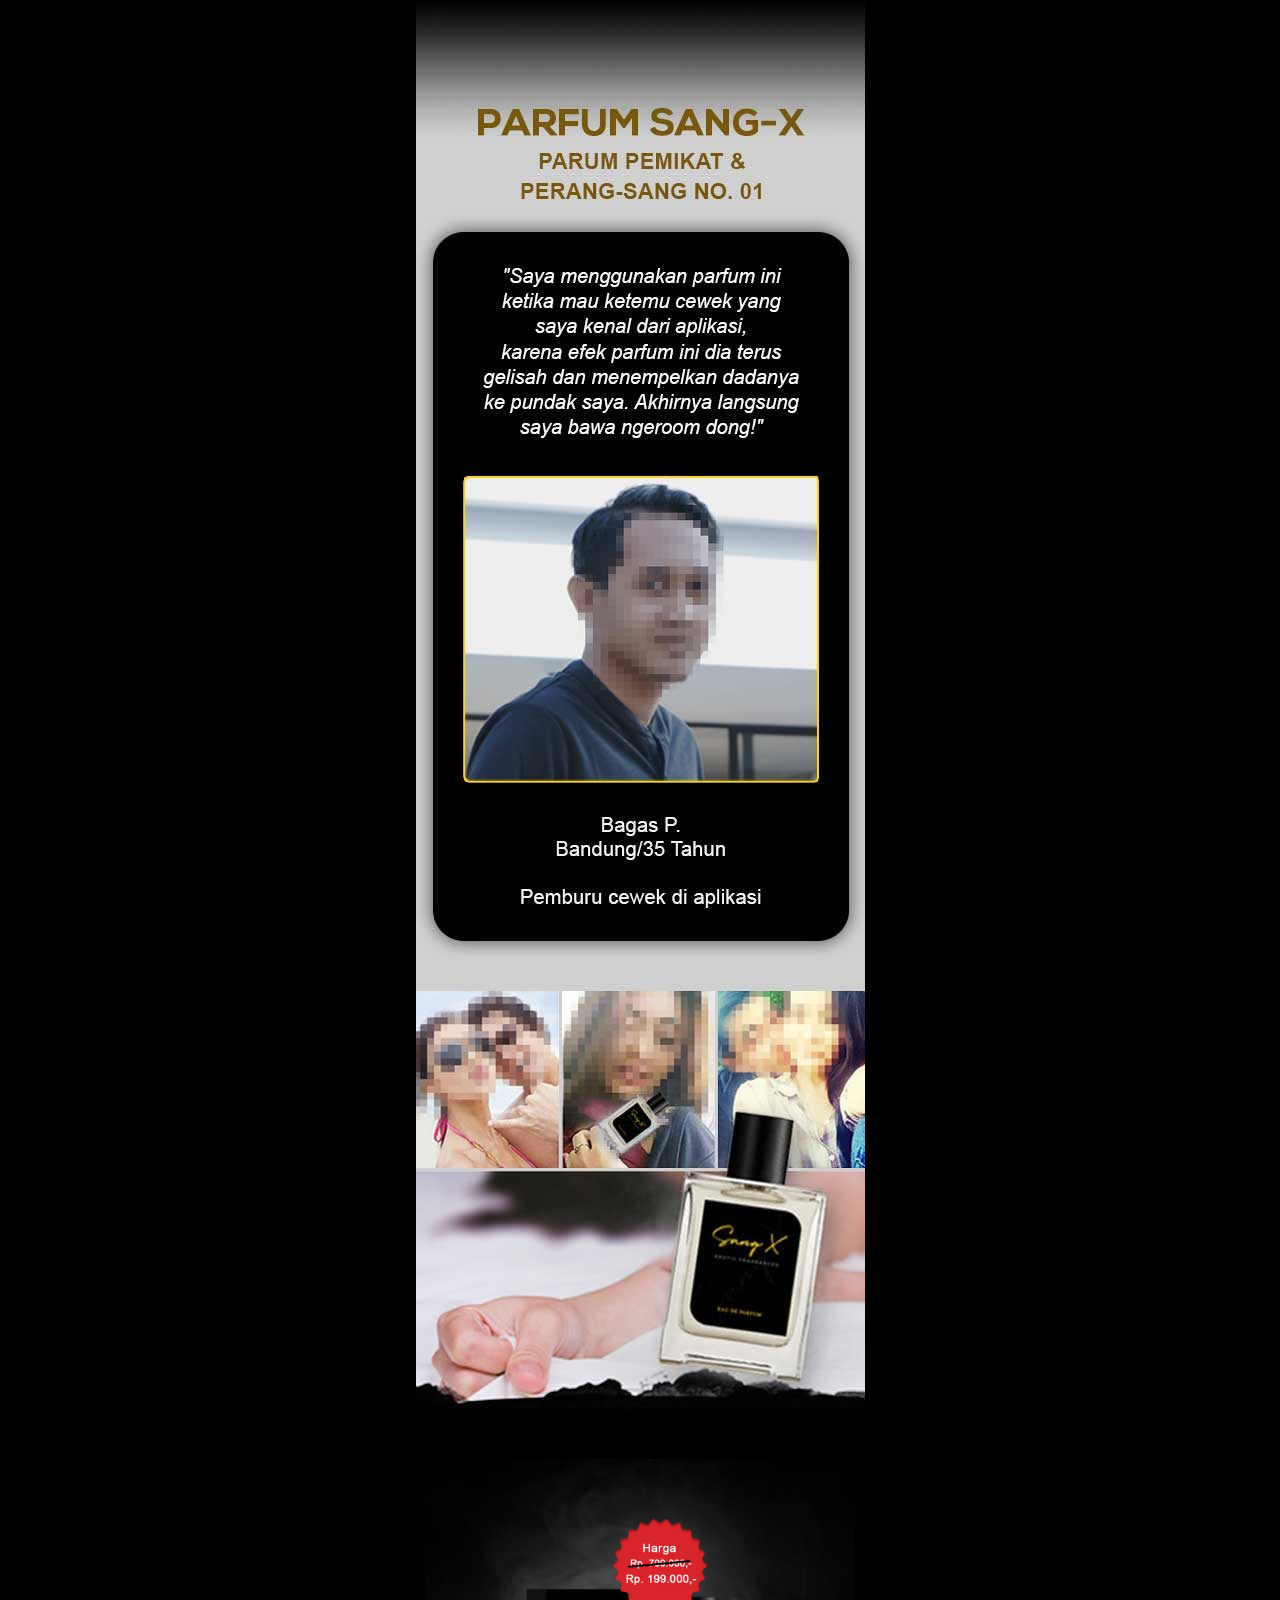
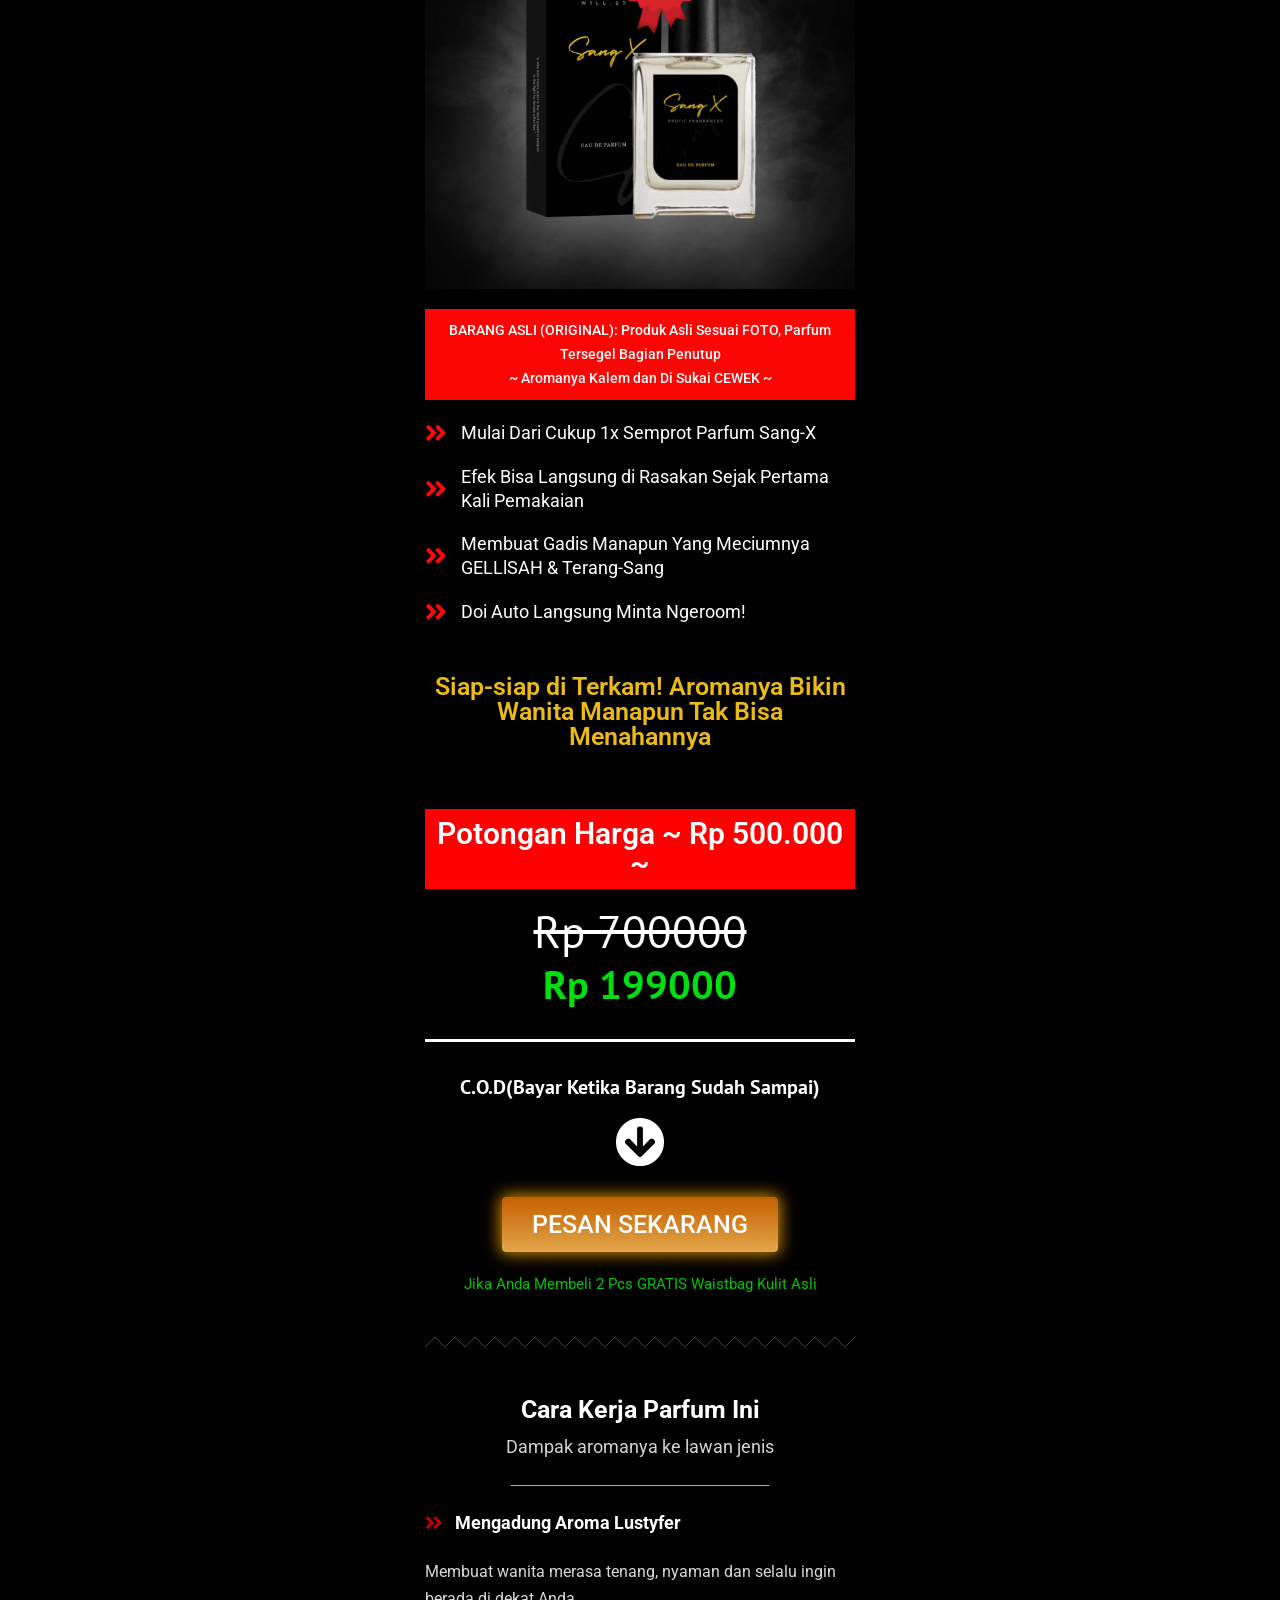
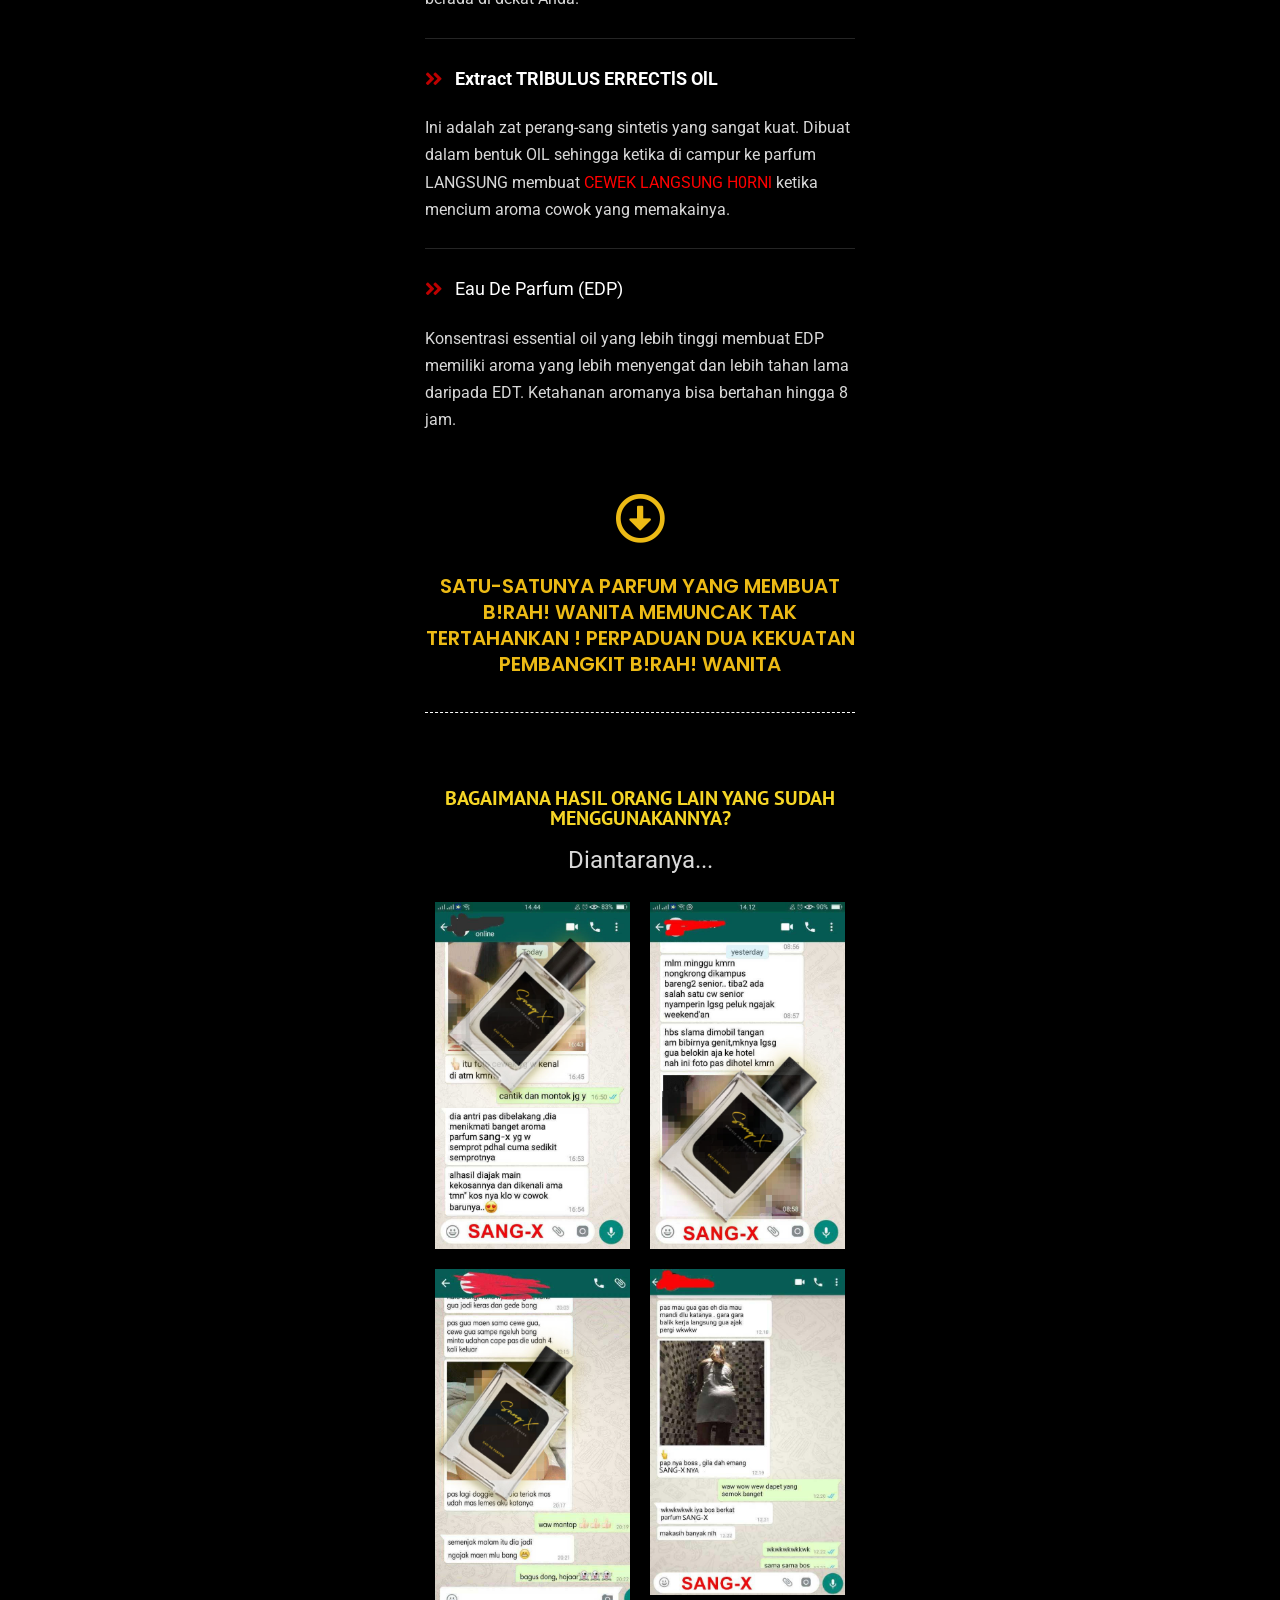
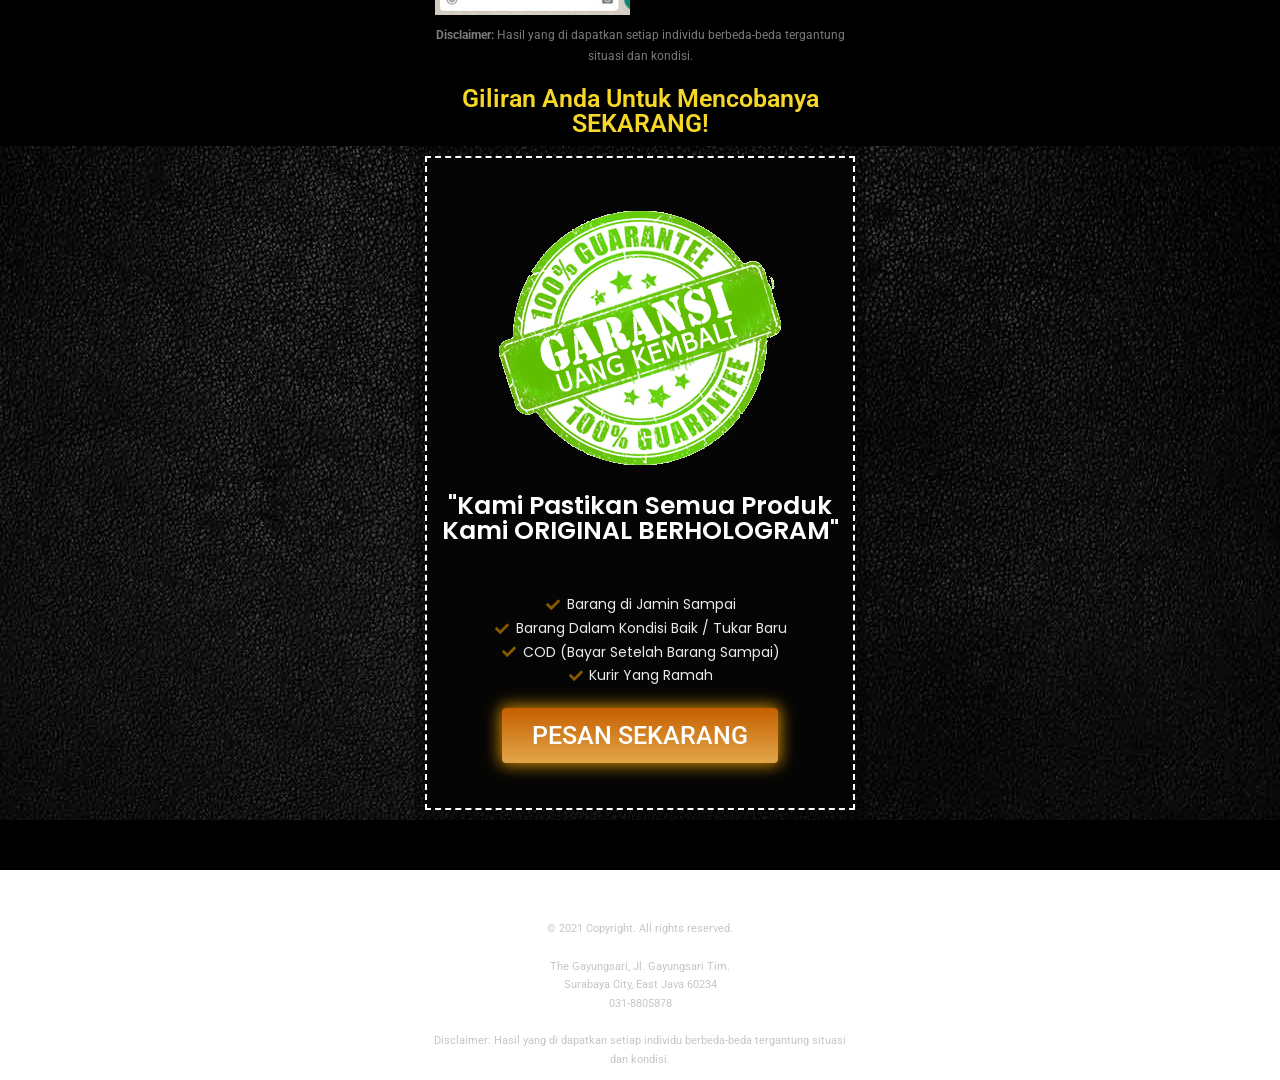
==== commit cbf599b2: "1.0" ====
--- a/index.html
+++ b/index.html
@@ -2,77 +2,65 @@
 <html lang="en-US">
 <head>
 	<meta charset="UTF-8">
-		<link rel="preconnect" href="https://fonts.gstatic.com/" crossorigin>
-<style id="et-divi-open-sans-inline-css">/* Original: https://fonts.googleapis.com/css?family=Open+Sans:300italic,400italic,600italic,700italic,800italic,400,300,600,700,800&#038;subset=latin,latin-ext&#038;display=swap *//* User Agent: Mozilla/5.0 (Unknown; Linux x86_64) AppleWebKit/538.1 (KHTML, like Gecko) Safari/538.1 Daum/4.1 */@font-face {font-family: 'Open Sans';font-style: italic;font-weight: 300;font-stretch: normal;font-display: swap;src: url(https://fonts.gstatic.com/s/opensans/v27/memQYaGs126MiZpBA-UFUIcVXSCEkx2cmqvXlWq8tWZ0Pw86hd0Rk5hkWV4exQ.ttf) format('truetype');}@font-face {font-family: 'Open Sans';font-style: italic;font-weight: 400;font-stretch: normal;font-display: swap;src: url(https://fonts.gstatic.com/s/opensans/v27/memQYaGs126MiZpBA-UFUIcVXSCEkx2cmqvXlWq8tWZ0Pw86hd0Rk8ZkWV4exQ.ttf) format('truetype');}@font-face {font-family: 'Open Sans';font-style: italic;font-weight: 600;font-stretch: normal;font-display: swap;src: url(https://fonts.gstatic.com/s/opensans/v27/memQYaGs126MiZpBA-UFUIcVXSCEkx2cmqvXlWq8tWZ0Pw86hd0RkxhjWV4exQ.ttf) format('truetype');}@font-face {font-family: 'Open Sans';font-style: italic;font-weight: 700;font-stretch: normal;font-display: swap;src: url(https://fonts.gstatic.com/s/opensans/v27/memQYaGs126MiZpBA-UFUIcVXSCEkx2cmqvXlWq8tWZ0Pw86hd0RkyFjWV4exQ.ttf) format('truetype');}@font-face {font-family: 'Open Sans';font-style: italic;font-weight: 800;font-stretch: normal;font-display: swap;src: url(https://fonts.gstatic.com/s/opensans/v27/memQYaGs126MiZpBA-UFUIcVXSCEkx2cmqvXlWq8tWZ0Pw86hd0Rk0ZjWV4exQ.ttf) format('truetype');}@font-face {font-family: 'Open Sans';font-style: normal;font-weight: 300;font-stretch: normal;font-display: swap;src: url(https://fonts.gstatic.com/s/opensans/v27/memSYaGs126MiZpBA-UvWbX2vVnXBbObj2OVZyOOSr4dVJWUgsiH0B4uaVc.ttf) format('truetype');}@font-face {font-family: 'Open Sans';font-style: normal;font-weight: 400;font-stretch: normal;font-display: swap;src: url(https://fonts.gstatic.com/s/opensans/v27/memSYaGs126MiZpBA-UvWbX2vVnXBbObj2OVZyOOSr4dVJWUgsjZ0B4uaVc.ttf) format('truetype');}@font-face {font-family: 'Open Sans';font-style: normal;font-weight: 600;font-stretch: normal;font-display: swap;src: url(https://fonts.gstatic.com/s/opensans/v27/memSYaGs126MiZpBA-UvWbX2vVnXBbObj2OVZyOOSr4dVJWUgsgH1x4uaVc.ttf) format('truetype');}@font-face {font-family: 'Open Sans';font-style: normal;font-weight: 700;font-stretch: normal;font-display: swap;src: url(https://fonts.gstatic.com/s/opensans/v27/memSYaGs126MiZpBA-UvWbX2vVnXBbObj2OVZyOOSr4dVJWUgsg-1x4uaVc.ttf) format('truetype');}@font-face {font-family: 'Open Sans';font-style: normal;font-weight: 800;font-stretch: normal;font-display: swap;src: url(https://fonts.gstatic.com/s/opensans/v27/memSYaGs126MiZpBA-UvWbX2vVnXBbObj2OVZyOOSr4dVJWUgshZ1x4uaVc.ttf) format('truetype');}/* User Agent: Mozilla/5.0 (Windows NT 6.1; WOW64; rv:27.0) Gecko/20100101 Firefox/27.0 */@font-face {font-family: 'Open Sans';font-style: italic;font-weight: 300;font-stretch: normal;font-display: swap;src: url(https://fonts.gstatic.com/s/opensans/v27/memQYaGs126MiZpBA-UFUIcVXSCEkx2cmqvXlWq8tWZ0Pw86hd0Rk5hkWV4exg.woff) format('woff');}@font-face {font-family: 'Open Sans';font-style: italic;font-weight: 400;font-stretch: normal;font-display: swap;src: url(https://fonts.gstatic.com/s/opensans/v27/memQYaGs126MiZpBA-UFUIcVXSCEkx2cmqvXlWq8tWZ0Pw86hd0Rk8ZkWV4exg.woff) format('woff');}@font-face {font-family: 'Open Sans';font-style: italic;font-weight: 600;font-stretch: normal;font-display: swap;src: url(https://fonts.gstatic.com/s/opensans/v27/memQYaGs126MiZpBA-UFUIcVXSCEkx2cmqvXlWq8tWZ0Pw86hd0RkxhjWV4exg.woff) format('woff');}@font-face {font-family: 'Open Sans';font-style: italic;font-weight: 700;font-stretch: normal;font-display: swap;src: url(https://fonts.gstatic.com/s/opensans/v27/memQYaGs126MiZpBA-UFUIcVXSCEkx2cmqvXlWq8tWZ0Pw86hd0RkyFjWV4exg.woff) format('woff');}@font-face {font-family: 'Open Sans';font-style: italic;font-weight: 800;font-stretch: normal;font-display: swap;src: url(https://fonts.gstatic.com/s/opensans/v27/memQYaGs126MiZpBA-UFUIcVXSCEkx2cmqvXlWq8tWZ0Pw86hd0Rk0ZjWV4exg.woff) format('woff');}@font-face {font-family: 'Open Sans';font-style: normal;font-weight: 300;font-stretch: normal;font-display: swap;src: url(https://fonts.gstatic.com/s/opensans/v27/memSYaGs126MiZpBA-UvWbX2vVnXBbObj2OVZyOOSr4dVJWUgsiH0B4uaVQ.woff) format('woff');}@font-face {font-family: 'Open Sans';font-style: normal;font-weight: 400;font-stretch: normal;font-display: swap;src: url(https://fonts.gstatic.com/s/opensans/v27/memSYaGs126MiZpBA-UvWbX2vVnXBbObj2OVZyOOSr4dVJWUgsjZ0B4uaVQ.woff) format('woff');}@font-face {font-family: 'Open Sans';font-style: normal;font-weight: 600;font-stretch: normal;font-display: swap;src: url(https://fonts.gstatic.com/s/opensans/v27/memSYaGs126MiZpBA-UvWbX2vVnXBbObj2OVZyOOSr4dVJWUgsgH1x4uaVQ.woff) format('woff');}@font-face {font-family: 'Open Sans';font-style: normal;font-weight: 700;font-stretch: normal;font-display: swap;src: url(https://fonts.gstatic.com/s/opensans/v27/memSYaGs126MiZpBA-UvWbX2vVnXBbObj2OVZyOOSr4dVJWUgsg-1x4uaVQ.woff) format('woff');}@font-face {font-family: 'Open Sans';font-style: normal;font-weight: 800;font-stretch: normal;font-display: swap;src: url(https://fonts.gstatic.com/s/opensans/v27/memSYaGs126MiZpBA-UvWbX2vVnXBbObj2OVZyOOSr4dVJWUgshZ1x4uaVQ.woff) format('woff');}/* User Agent: Mozilla/5.0 (Windows NT 6.3; rv:39.0) Gecko/20100101 Firefox/39.0 */@font-face {font-family: 'Open Sans';font-style: italic;font-weight: 300;font-stretch: normal;font-display: swap;src: url(https://fonts.gstatic.com/s/opensans/v27/memQYaGs126MiZpBA-UFUIcVXSCEkx2cmqvXlWq8tWZ0Pw86hd0Rk5hkWV4ewA.woff2) format('woff2');}@font-face {font-family: 'Open Sans';font-style: italic;font-weight: 400;font-stretch: normal;font-display: swap;src: url(https://fonts.gstatic.com/s/opensans/v27/memQYaGs126MiZpBA-UFUIcVXSCEkx2cmqvXlWq8tWZ0Pw86hd0Rk8ZkWV4ewA.woff2) format('woff2');}@font-face {font-family: 'Open Sans';font-style: italic;font-weight: 600;font-stretch: normal;font-display: swap;src: url(https://fonts.gstatic.com/s/opensans/v27/memQYaGs126MiZpBA-UFUIcVXSCEkx2cmqvXlWq8tWZ0Pw86hd0RkxhjWV4ewA.woff2) format('woff2');}@font-face {font-family: 'Open Sans';font-style: italic;font-weight: 700;font-stretch: normal;font-display: swap;src: url(https://fonts.gstatic.com/s/opensans/v27/memQYaGs126MiZpBA-UFUIcVXSCEkx2cmqvXlWq8tWZ0Pw86hd0RkyFjWV4ewA.woff2) format('woff2');}@font-face {font-family: 'Open Sans';font-style: italic;font-weight: 800;font-stretch: normal;font-display: swap;src: url(https://fonts.gstatic.com/s/opensans/v27/memQYaGs126MiZpBA-UFUIcVXSCEkx2cmqvXlWq8tWZ0Pw86hd0Rk0ZjWV4ewA.woff2) format('woff2');}@font-face {font-family: 'Open Sans';font-style: normal;font-weight: 300;font-stretch: normal;font-display: swap;src: url(https://fonts.gstatic.com/s/opensans/v27/memSYaGs126MiZpBA-UvWbX2vVnXBbObj2OVZyOOSr4dVJWUgsiH0B4uaVI.woff2) format('woff2');}@font-face {font-family: 'Open Sans';font-style: normal;font-weight: 400;font-stretch: normal;font-display: swap;src: url(https://fonts.gstatic.com/s/opensans/v27/memSYaGs126MiZpBA-UvWbX2vVnXBbObj2OVZyOOSr4dVJWUgsjZ0B4uaVI.woff2) format('woff2');}@font-face {font-family: 'Open Sans';font-style: normal;font-weight: 600;font-stretch: normal;font-display: swap;src: url(https://fonts.gstatic.com/s/opensans/v27/memSYaGs126MiZpBA-UvWbX2vVnXBbObj2OVZyOOSr4dVJWUgsgH1x4uaVI.woff2) format('woff2');}@font-face {font-family: 'Open Sans';font-style: normal;font-weight: 700;font-stretch: normal;font-display: swap;src: url(https://fonts.gstatic.com/s/opensans/v27/memSYaGs126MiZpBA-UvWbX2vVnXBbObj2OVZyOOSr4dVJWUgsg-1x4uaVI.woff2) format('woff2');}@font-face {font-family: 'Open Sans';font-style: normal;font-weight: 800;font-stretch: normal;font-display: swap;src: url(https://fonts.gstatic.com/s/opensans/v27/memSYaGs126MiZpBA-UvWbX2vVnXBbObj2OVZyOOSr4dVJWUgshZ1x4uaVI.woff2) format('woff2');}</style>
-<meta name="robots" content="index, follow, max-image-preview:large, max-snippet:-1, max-video-preview:-1">
-<script type="text/javascript">
-			let jqueryParams=[],jQuery=function(r){return jqueryParams=[...jqueryParams,r],jQuery},$=function(r){return jqueryParams=[...jqueryParams,r],$};window.jQuery=jQuery,window.$=jQuery;let customHeadScripts=!1;jQuery.fn=jQuery.prototype={},$.fn=jQuery.prototype={},jQuery.noConflict=function(r){if(window.jQuery)return jQuery=window.jQuery,$=window.jQuery,customHeadScripts=!0,jQuery.noConflict},jQuery.ready=function(r){jqueryParams=[...jqueryParams,r]},$.ready=function(r){jqueryParams=[...jqueryParams,r]},jQuery.load=function(r){jqueryParams=[...jqueryParams,r]},$.load=function(r){jqueryParams=[...jqueryParams,r]},jQuery.fn.ready=function(r){jqueryParams=[...jqueryParams,r]},$.fn.ready=function(r){jqueryParams=[...jqueryParams,r]};</script>
-	<!-- This site is optimized with the Yoast SEO plugin v17.6 - https://yoast.com/wordpress/plugins/seo/ -->
-	<title>(1) Parfum Pria Terlaris - Bisa COD (Bayar di Tempat)</title>
+		<meta name="robots" content="index, follow, max-image-preview:large, max-snippet:-1, max-video-preview:-1">
+
+	<!-- This site is optimized with the Yoast SEO plugin v17.7.1 - https://yoast.com/wordpress/plugins/seo/ -->
+	<title>(2) Parfum Pria SANG-X Terlaris - Bisa COD (Bayar di Tempat)</title>
 	<meta name="description" content="Temukan Sensasi berbeda dari Parfum Pria Sebelumnya. Rasakan Aromanya Sekarang! Dengan keharuman red berries, ylang-ylang dan heliotrope. Belanja Sekarang!">
 	<link rel="canonical" href="./index.html">
 	<meta property="og:locale" content="en_US">
 	<meta property="og:type" content="website">
-	<meta property="og:title" content="(1) Parfum Pria Terlaris - Bisa COD (Bayar di Tempat)">
+	<meta property="og:title" content="(2) Parfum Pria SANG-X Terlaris - Bisa COD (Bayar di Tempat)">
 	<meta property="og:description" content="Temukan Sensasi berbeda dari Parfum Pria Sebelumnya. Rasakan Aromanya Sekarang! Dengan keharuman red berries, ylang-ylang dan heliotrope. Belanja Sekarang!">
 	<meta property="og:url" content="./">
-	<meta property="og:site_name" content="(1) Parfum Pria Sang-X">
+	<meta property="og:site_name" content="(1) Parfum Pria Sang-X Premium">
 	<meta property="article:publisher" content="https://www.facebook.com/produkunik58/">
-	<meta property="article:modified_time" content="2021-11-17T06:04:51+00:00">
-	<meta property="og:image" content="./wp-content/uploads/2021/11/02.jpg">
+	<meta property="article:modified_time" content="2021-12-12T16:49:10+00:00">
+	<meta property="og:image" content="./wp-content/uploads/2021/12/sang-X-new.jpg">
+	<meta property="og:image:width" content="1417">
+	<meta property="og:image:height" content="1417">
 	<meta name="twitter:card" content="summary_large_image">
 	<meta name="twitter:label1" content="Est. reading time">
 	<meta name="twitter:data1" content="3 minutes">
-	<script type="application/ld+json" class="yoast-schema-graph">{"@context":"https://schema.org","@graph":[{"@type":"WebSite","@id":"./#website","url":"./","name":"(1) Parfum Pria Sang-X","description":"BISA COD (Bayar Setelah Barang Sampai)","potentialAction":[{"@type":"SearchAction","target":{"@type":"EntryPoint","urlTemplate":"./?s={search_term_string}"},"query-input":"required name=search_term_string"}],"inLanguage":"en-US"},{"@type":"ImageObject","@id":"./#primaryimage","inLanguage":"en-US","url":"./wp-content/uploads/2021/11/02.jpg","contentUrl":"./wp-content/uploads/2021/11/02.jpg","width":450,"height":1417},{"@type":"WebPage","@id":"./#webpage","url":"./","name":"(1) Parfum Pria Terlaris - Bisa COD (Bayar di Tempat)","isPartOf":{"@id":"./#website"},"primaryImageOfPage":{"@id":"./#primaryimage"},"datePublished":"2021-11-15T18:28:18+00:00","dateModified":"2021-11-17T06:04:51+00:00","description":"Temukan Sensasi berbeda dari Parfum Pria Sebelumnya. Rasakan Aromanya Sekarang! Dengan keharuman red berries, ylang-ylang dan heliotrope. Belanja Sekarang!","breadcrumb":{"@id":"./#breadcrumb"},"inLanguage":"en-US","potentialAction":[{"@type":"ReadAction","target":["./"]}]},{"@type":"BreadcrumbList","@id":"./#breadcrumb","itemListElement":[{"@type":"ListItem","position":1,"name":"Home"}]}]}</script>
+	<script type="application/ld+json" class="yoast-schema-graph">{"@context":"https://schema.org","@graph":[{"@type":"WebSite","@id":"./#website","url":"./","name":"(1) Parfum Pria Sang-X Premium","description":"BISA COD (Bayar Setelah Barang Sampai)","potentialAction":[{"@type":"SearchAction","target":{"@type":"EntryPoint","urlTemplate":"./?s={search_term_string}"},"query-input":"required name=search_term_string"}],"inLanguage":"en-US"},{"@type":"ImageObject","@id":"./#primaryimage","inLanguage":"en-US","url":"./wp-content/uploads/2021/12/sang-X-new.jpg","contentUrl":"./wp-content/uploads/2021/12/sang-X-new.jpg","width":1417,"height":1417},{"@type":"WebPage","@id":"./#webpage","url":"./","name":"(2) Parfum Pria SANG-X Terlaris - Bisa COD (Bayar di Tempat)","isPartOf":{"@id":"./#website"},"primaryImageOfPage":{"@id":"./#primaryimage"},"datePublished":"2021-11-15T18:28:18+00:00","dateModified":"2021-12-12T16:49:10+00:00","description":"Temukan Sensasi berbeda dari Parfum Pria Sebelumnya. Rasakan Aromanya Sekarang! Dengan keharuman red berries, ylang-ylang dan heliotrope. Belanja Sekarang!","breadcrumb":{"@id":"./#breadcrumb"},"inLanguage":"en-US","potentialAction":[{"@type":"ReadAction","target":["./"]}]},{"@type":"BreadcrumbList","@id":"./#breadcrumb","itemListElement":[{"@type":"ListItem","position":1,"name":"Home"}]}]}</script>
 	<!-- / Yoast SEO plugin. -->
 
 
-<link rel="alternate" type="application/rss+xml" title="(1) Parfum Pria Sang-X &raquo; Feed" href="./feed/index.html">
-<link rel="alternate" type="application/rss+xml" title="(1) Parfum Pria Sang-X &raquo; Comments Feed" href="./comments/feed/index.html">
-<meta content="Divi v.4.11.3" name="generator">
-<link rel="stylesheet" id="wp-block-library-css" href="./wp-includes/css/dist/block-library/style.min.css?ver=5.8.2" type="text/css" media="all">
-<style id="divi-style-inline-inline-css" type="text/css">/*!
-Theme Name: Divi
-Theme URI: http://www.elegantthemes.com/gallery/divi/
-Version: 4.11.3
-Description: Smart. Flexible. Beautiful. Divi is the most powerful theme in our collection.
-Author: Elegant Themes
-Author URI: http://www.elegantthemes.com
-License: GNU General Public License v2
-License URI: http://www.gnu.org/licenses/gpl-2.0.html
-*/
-
-a,abbr,acronym,address,applet,b,big,blockquote,body,center,cite,code,dd,del,dfn,div,dl,dt,em,fieldset,font,form,h1,h2,h3,h4,h5,h6,html,i,iframe,img,ins,kbd,label,legend,li,object,ol,p,pre,q,s,samp,small,span,strike,strong,sub,sup,tt,u,ul,var{margin:0;padding:0;border:0;outline:0;font-size:100%;-ms-text-size-adjust:100%;-webkit-text-size-adjust:100%;vertical-align:baseline;background:transparent}body{line-height:1}ol,ul{list-style:none}blockquote,q{quotes:none}blockquote:after,blockquote:before,q:after,q:before{content:"";content:none}blockquote{margin:20px 0 30px;border-left:5px solid;padding-left:20px}:focus{outline:0}del{text-decoration:line-through}pre{overflow:auto;padding:10px}figure{margin:0}table{border-collapse:collapse;border-spacing:0}article,aside,footer,header,hgroup,nav,section{display:block}body{font-family:Open Sans,Arial,sans-serif;font-size:14px;color:#666;background-color:#fff;line-height:1.7em;font-weight:500;-webkit-font-smoothing:antialiased;-moz-osx-font-smoothing:grayscale}body.page-template-page-template-blank-php #page-container{padding-top:0!important}body.et_cover_background{background-size:cover!important;background-position:top!important;background-repeat:no-repeat!important;background-attachment:fixed}a{color:#2ea3f2}a,a:hover{text-decoration:none}p{padding-bottom:1em}p:not(.has-background):last-of-type{padding-bottom:0}p.et_normal_padding{padding-bottom:1em}strong{font-weight:700}cite,em,i{font-style:italic}code,pre{font-family:Courier New,monospace;margin-bottom:10px}ins{text-decoration:none}sub,sup{height:0;line-height:1;position:relative;vertical-align:baseline}sup{bottom:.8em}sub{top:.3em}dl{margin:0 0 1.5em}dl dt{font-weight:700}dd{margin-left:1.5em}blockquote p{padding-bottom:0}embed,iframe,object,video{max-width:100%}h1,h2,h3,h4,h5,h6{color:#333;padding-bottom:10px;line-height:1em;font-weight:500}h1 a,h2 a,h3 a,h4 a,h5 a,h6 a{color:inherit}h1{font-size:30px}h2{font-size:26px}h3{font-size:22px}h4{font-size:18px}h5{font-size:16px}h6{font-size:14px}input{-webkit-appearance:none}input[type=checkbox]{-webkit-appearance:checkbox}input[type=radio]{-webkit-appearance:radio}input.text,input.title,input[type=email],input[type=password],input[type=tel],input[type=text],select,textarea{background-color:#fff;border:1px solid #bbb;padding:2px;color:#4e4e4e}input.text:focus,input.title:focus,input[type=text]:focus,select:focus,textarea:focus{border-color:#2d3940;color:#3e3e3e}input.text,input.title,input[type=text],select,textarea{margin:0}textarea{padding:4px}button,input,select,textarea{font-family:inherit}img{max-width:100%;height:auto}.clear{clear:both}br.clear{margin:0;padding:0}.pagination{clear:both}#et_search_icon:hover,.et-social-icon a:hover,.et_password_protected_form .et_submit_button,.form-submit .et_pb_buttontton.alt.disabled,.nav-single a,.posted_in a{color:#2ea3f2}.et-search-form,blockquote{border-color:#2ea3f2}#main-content{background-color:#fff}.container{width:80%;max-width:1080px;margin:auto;position:relative}body:not(.et-tb) #main-content .container,body:not(.et-tb-has-header) #main-content .container{padding-top:58px}.et_full_width_page #main-content .container:before{display:none}.main_title{margin-bottom:20px}.et_password_protected_form .et_submit_button:hover,.form-submit .et_pb_button:hover{background:rgba(0,0,0,.05)}.et_button_icon_visible .et_pb_button{padding-right:2em;padding-left:.7em}.et_button_icon_visible .et_pb_button:after{opacity:1;margin-left:0}.et_button_left .et_pb_button:hover:after{left:.15em}.et_button_left .et_pb_button:after{margin-left:0;left:1em}.et_button_icon_visible.et_button_left .et_pb_button,.et_button_left .et_pb_button:hover,.et_button_left .et_pb_module .et_pb_button:hover{padding-left:2em;padding-right:.7em}.et_button_icon_visible.et_button_left .et_pb_button:after,.et_button_left .et_pb_button:hover:after{left:.15em}.et_password_protected_form .et_submit_button:hover,.form-submit .et_pb_button:hover{padding:.3em 1em}.et_button_no_icon .et_pb_button:after{display:none}.et_button_no_icon.et_button_icon_visible.et_button_left .et_pb_button,.et_button_no_icon.et_button_left .et_pb_button:hover,.et_button_no_icon .et_pb_button,.et_button_no_icon .et_pb_button:hover{padding:.3em 1em!important}.et_button_custom_icon .et_pb_button:after{line-height:1.7em}.et_button_custom_icon.et_button_icon_visible .et_pb_button:after,.et_button_custom_icon .et_pb_button:hover:after{margin-left:.3em}#left-area .post_format-post-format-gallery .wp-block-gallery:first-of-type{padding:0;margin-bottom:-16px}.entry-content table:not(.variations){border:1px solid #eee;margin:0 0 15px;text-align:left;width:100%}.entry-content thead th,.entry-content tr th{color:#555;font-weight:700;padding:9px 24px}.entry-content tr td{border-top:1px solid #eee;padding:6px 24px}#left-area ul,.entry-content ul,.et-l--body ul,.et-l--footer ul,.et-l--header ul{list-style-type:disc;padding:0 0 23px 1em;line-height:26px}#left-area ol,.entry-content ol,.et-l--body ol,.et-l--footer ol,.et-l--header ol{list-style-type:decimal;list-style-position:inside;padding:0 0 23px;line-height:26px}#left-area ul li ul,.entry-content ul li ol{padding:2px 0 2px 20px}#left-area ol li ul,.entry-content ol li ol,.et-l--body ol li ol,.et-l--footer ol li ol,.et-l--header ol li ol{padding:2px 0 2px 35px}#left-area ul.wp-block-gallery{display:-webkit-box;display:-ms-flexbox;display:flex;-ms-flex-wrap:wrap;flex-wrap:wrap;list-style-type:none;padding:0}#left-area ul.products{padding:0!important;line-height:1.7!important;list-style:none!important}.gallery-item a{display:block}.gallery-caption,.gallery-item a{width:90%}#wpadminbar{z-index:100001}#left-area .post-meta{font-size:14px;padding-bottom:15px}#left-area .post-meta a{text-decoration:none;color:#666}#left-area .et_featured_image{padding-bottom:7px}.single .post{padding-bottom:25px}body.single .et_audio_content{margin-bottom:-6px}.nav-single a{text-decoration:none;color:#2ea3f2;font-size:14px;font-weight:400}.nav-previous{float:left}.nav-next{float:right}.et_password_protected_form p input{background-color:#eee;border:none!important;width:100%!important;border-radius:0!important;font-size:14px;color:#999!important;padding:16px!important;-webkit-box-sizing:border-box;box-sizing:border-box}.et_password_protected_form label{display:none}.et_password_protected_form .et_submit_button{font-family:inherit;display:block;float:right;margin:8px auto 0;cursor:pointer}.post-password-required p.nocomments.container{max-width:100%}.post-password-required p.nocomments.container:before{display:none}.aligncenter,div.post .new-post .aligncenter{display:block;margin-left:auto;margin-right:auto}.wp-caption{border:1px solid #ddd;text-align:center;background-color:#f3f3f3;margin-bottom:10px;max-width:96%;padding:8px}.wp-caption.alignleft{margin:0 30px 20px 0}.wp-caption.alignright{margin:0 0 20px 30px}.wp-caption img{margin:0;padding:0;border:0}.wp-caption p.wp-caption-text{font-size:12px;padding:0 4px 5px;margin:0}.alignright{float:right}.alignleft{float:left}img.alignleft{display:inline;float:left;margin-right:15px}img.alignright{display:inline;float:right;margin-left:15px}.page.et_pb_pagebuilder_layout #main-content{background-color:transparent}body #main-content .et_builder_inner_content>h1,body #main-content .et_builder_inner_content>h2,body #main-content .et_builder_inner_content>h3,body #main-content .et_builder_inner_content>h4,body #main-content .et_builder_inner_content>h5,body #main-content .et_builder_inner_content>h6{line-height:1.4em}body #main-content .et_builder_inner_content>p{line-height:1.7em}.wp-block-pullquote{margin:20px 0 30px}.wp-block-pullquote.has-background blockquote{border-left:none}.wp-block-group.has-background{padding:1.5em 1.5em .5em}@media (min-width:981px){#left-area{width:79.125%;padding-bottom:23px}#main-content .container:before{content:"";position:absolute;top:0;height:100%;width:1px;background-color:#e2e2e2}.et_full_width_page #left-area,.et_no_sidebar #left-area{float:none;width:100%!important}.et_full_width_page #left-area{padding-bottom:0}.et_no_sidebar #main-content .container:before{display:none}}@media (max-width:980px){#page-container{padding-top:80px}.et-tb #page-container,.et-tb-has-header #page-container{padding-top:0!important}#left-area,#sidebar{width:100%!important}#main-content .container:before{display:none!important}.et_full_width_page .et_gallery_item:nth-child(4n+1){clear:none}}@media print{#page-container{padding-top:0!important}}#wp-admin-bar-et-use-visual-builder a:before{font-family:ETmodules!important;content:"\e625";font-size:30px!important;width:28px;margin-top:-3px;color:#974df3!important}#wp-admin-bar-et-use-visual-builder:hover a:before{color:#fff!important}#wp-admin-bar-et-use-visual-builder:hover a,#wp-admin-bar-et-use-visual-builder a:hover{transition:background-color .5s ease;-webkit-transition:background-color .5s ease;-moz-transition:background-color .5s ease;background-color:#7e3bd0!important;color:#fff!important}* html .clearfix,:first-child+html .clearfix{zoom:1}.iphone .et_pb_section_video_bg video::-webkit-media-controls-start-playback-button{display:none!important;-webkit-appearance:none}.et_mobile_device .et_pb_section_parallax .et_pb_parallax_css{background-attachment:scroll}.et-social-facebook a.icon:before{content:"\e093"}.et-social-twitter a.icon:before{content:"\e094"}.et-social-google-plus a.icon:before{content:"\e096"}.et-social-instagram a.icon:before{content:"\e09a"}.et-social-rss a.icon:before{content:"\e09e"}.ai1ec-single-event:after{content:" ";display:table;clear:both}.evcal_event_details .evcal_evdata_cell .eventon_details_shading_bot.eventon_details_shading_bot{z-index:3}.wp-block-divi-layout{margin-bottom:1em}*{-webkit-box-sizing:border-box;box-sizing:border-box}#et-info-email:before,#et-info-phone:before,#et_search_icon:before,.comment-reply-link:after,.et-cart-info span:before,.et-pb-arrow-next:before,.et-pb-arrow-prev:before,.et-social-icon a:before,.et_audio_container .mejs-playpause-button button:before,.et_audio_container .mejs-volume-button button:before,.et_overlay:before,.et_password_protected_form .et_submit_button:after,.et_pb_button:after,.et_pb_contact_reset:after,.et_pb_contact_submit:after,.et_pb_font_icon:before,.et_pb_newsletter_button:after,.et_pb_pricing_table_button:after,.et_pb_promo_button:after,.et_pb_social_icon a.icon:before,.et_pb_testimonial:before,.et_pb_toggle_title:before,.form-submit .et_pb_button:after,.mobile_menu_bar:before,a.et_pb_more_button:after{font-family:ETmodules!important;speak:none;font-style:normal;font-weight:400;-webkit-font-feature-settings:normal;font-feature-settings:normal;font-variant:normal;text-transform:none;line-height:1;-webkit-font-smoothing:antialiased;-moz-osx-font-smoothing:grayscale;text-shadow:0 0;direction:ltr}.et_pb_custom_button_icon.et_pb_button:after,.et_pb_login .et_pb_custom_button_icon.et_pb_button:after{content:attr(data-icon)}.et_pb_woo_custom_button_icon .et_pb_custom_button_icon.et_pb_button:after{content:attr(data-icon)!important}.et-pb-icon{font-family:ETmodules;content:attr(data-icon);speak:none;font-weight:400;-webkit-font-feature-settings:normal;font-feature-settings:normal;font-variant:normal;text-transform:none;line-height:1;-webkit-font-smoothing:antialiased;font-size:96px;font-style:normal;display:inline-block;-webkit-box-sizing:border-box;box-sizing:border-box;direction:ltr}#et-ajax-saving{display:none;-webkit-transition:background .3s,-webkit-box-shadow .3s;transition:background .3s,-webkit-box-shadow .3s;transition:background .3s,box-shadow .3s;transition:background .3s,box-shadow .3s,-webkit-box-shadow .3s;-webkit-box-shadow:rgba(0,139,219,.247059) 0 0 60px;box-shadow:0 0 60px rgba(0,139,219,.247059);position:fixed;top:50%;left:50%;width:50px;height:50px;background:#fff;border-radius:50px;margin:-25px 0 0 -25px;z-index:999999;text-align:center}#et-ajax-saving img{margin:9px}.et-safe-mode-indicator,.et-safe-mode-indicator:focus,.et-safe-mode-indicator:hover{-webkit-box-shadow:0 5px 10px rgba(41,196,169,.15);box-shadow:0 5px 10px rgba(41,196,169,.15);background:#29c4a9;color:#fff;font-size:14px;font-weight:600;padding:12px;line-height:16px;border-radius:3px;position:fixed;bottom:30px;right:30px;z-index:999999;text-decoration:none;font-family:Open Sans,sans-serif;-webkit-font-smoothing:antialiased;-moz-osx-font-smoothing:grayscale}.et_pb_button{font-size:20px;font-weight:500;padding:.3em 1em;line-height:1.7em!important;background-color:transparent;background-size:cover;background-position:50%;background-repeat:no-repeat;border:2px solid;border-radius:3px;-webkit-transition-duration:.2s;transition-duration:.2s;-webkit-transition-property:all!important;transition-property:all!important}.et_pb_button,.et_pb_button_inner{position:relative}.et_pb_button:hover,.et_pb_module .et_pb_button:hover{border:2px solid transparent;padding:.3em 2em .3em .7em}.et_pb_button:hover{background-color:hsla(0,0%,100%,.2)}.et_pb_bg_layout_light.et_pb_button:hover,.et_pb_bg_layout_light .et_pb_button:hover{background-color:rgba(0,0,0,.05)}.et_pb_button:after,.et_pb_button:before{font-size:32px;line-height:1em;content:"\35";opacity:0;position:absolute;margin-left:-1em;-webkit-transition:all .2s;transition:all .2s;text-transform:none;-webkit-font-feature-settings:"kern" off;font-feature-settings:"kern" off;font-variant:none;font-style:normal;font-weight:400;text-shadow:none}.et_pb_button.et_hover_enabled:hover:after,.et_pb_button.et_pb_hovered:hover:after{-webkit-transition:none!important;transition:none!important}.et_pb_button:before{display:none}.et_pb_button:hover:after{opacity:1;margin-left:0}.et_pb_column_1_3 h1,.et_pb_column_1_4 h1,.et_pb_column_1_5 h1,.et_pb_column_1_6 h1,.et_pb_column_2_5 h1{font-size:26px}.et_pb_column_1_3 h2,.et_pb_column_1_4 h2,.et_pb_column_1_5 h2,.et_pb_column_1_6 h2,.et_pb_column_2_5 h2{font-size:23px}.et_pb_column_1_3 h3,.et_pb_column_1_4 h3,.et_pb_column_1_5 h3,.et_pb_column_1_6 h3,.et_pb_column_2_5 h3{font-size:20px}.et_pb_column_1_3 h4,.et_pb_column_1_4 h4,.et_pb_column_1_5 h4,.et_pb_column_1_6 h4,.et_pb_column_2_5 h4{font-size:18px}.et_pb_column_1_3 h5,.et_pb_column_1_4 h5,.et_pb_column_1_5 h5,.et_pb_column_1_6 h5,.et_pb_column_2_5 h5{font-size:16px}.et_pb_column_1_3 h6,.et_pb_column_1_4 h6,.et_pb_column_1_5 h6,.et_pb_column_1_6 h6,.et_pb_column_2_5 h6{font-size:15px}.et_pb_bg_layout_dark,.et_pb_bg_layout_dark h1,.et_pb_bg_layout_dark h2,.et_pb_bg_layout_dark h3,.et_pb_bg_layout_dark h4,.et_pb_bg_layout_dark h5,.et_pb_bg_layout_dark h6{color:#fff!important}.et_pb_module.et_pb_text_align_left{text-align:left}.et_pb_module.et_pb_text_align_center{text-align:center}.et_pb_module.et_pb_text_align_right{text-align:right}.et_pb_module.et_pb_text_align_justified{text-align:justify}.clearfix:after{visibility:hidden;display:block;font-size:0;content:" ";clear:both;height:0}.et_pb_bg_layout_light .et_pb_more_button{color:#2ea3f2}.et_builder_inner_content{position:relative;z-index:1}header .et_builder_inner_content{z-index:2}.et_pb_css_mix_blend_mode_passthrough{mix-blend-mode:unset!important}.et_pb_image_container{margin:-20px -20px 29px}.et_pb_module_inner{position:relative}.et_hover_enabled_preview{z-index:2}.et_hover_enabled:hover{position:relative;z-index:2}.et_pb_all_tabs,.et_pb_module,.et_pb_posts_nav a,.et_pb_tab,.et_pb_with_background{background-size:cover;background-position:50%;background-repeat:no-repeat}.et_pb_with_border{position:relative;border:0 solid #333}.post-password-required .et_pb_row{padding:0;width:100%}.post-password-required .et_password_protected_form{min-height:0}body.et_pb_pagebuilder_layout.et_pb_show_title .post-password-required .et_password_protected_form h1,body:not(.et_pb_pagebuilder_layout) .post-password-required .et_password_protected_form h1{display:none}.et_pb_no_bg{padding:0!important}.et_overlay.et_pb_inline_icon:before,.et_pb_inline_icon:before{content:attr(data-icon)}.et_pb_more_button{color:inherit;text-shadow:none;text-decoration:none;display:inline-block;margin-top:20px}.et_parallax_bg_wrap{overflow:hidden;position:absolute;top:0;right:0;bottom:0;left:0}.et_parallax_bg{background-repeat:no-repeat;background-position:top;background-size:cover;position:absolute;bottom:0;left:0;width:100%;height:100%;display:block}.et_parallax_bg.et_parallax_bg__hover,.et_parallax_bg.et_parallax_bg_phone,.et_parallax_bg.et_parallax_bg_tablet,.et_pb_section_parallax_hover:hover .et_parallax_bg:not(.et_parallax_bg__hover){display:none}.et_pb_section_parallax_hover:hover .et_parallax_bg.et_parallax_bg__hover{display:block}.et_pb_module.et_pb_section_parallax,.et_pb_posts_nav a.et_pb_section_parallax,.et_pb_tab.et_pb_section_parallax{position:relative}.et_pb_section_parallax .et_pb_parallax_css,.et_pb_slides .et_parallax_bg.et_pb_parallax_css{background-attachment:fixed}body.et-bfb .et_pb_section_parallax .et_pb_parallax_css,body.et-bfb .et_pb_slides .et_parallax_bg.et_pb_parallax_css{background-attachment:scroll;bottom:auto}.et_pb_section_parallax.et_pb_column .et_pb_module,.et_pb_section_parallax.et_pb_row .et_pb_column,.et_pb_section_parallax.et_pb_row .et_pb_module{z-index:9;position:relative}.et_pb_more_button:hover:after{opacity:1;margin-left:0}.et_pb_preload .et_pb_section_video_bg,.et_pb_preload>div{visibility:hidden}.et_pb_preload,.et_pb_section.et_pb_section_video.et_pb_preload{position:relative;background:#464646!important}.et_pb_preload:before{content:"";position:absolute;top:50%;left:50%;background:url(./wp-content/themes/Divi/includes/builder/styles/images/preloader.gif) no-repeat;border-radius:32px;width:32px;height:32px;margin:-16px 0 0 -16px}.box-shadow-overlay{position:absolute;top:0;left:0;width:100%;height:100%;z-index:10;pointer-events:none}.et_pb_section>.box-shadow-overlay~.et_pb_row{z-index:11}.et_pb_row>.box-shadow-overlay{z-index:8}.has-box-shadow-overlay{position:relative}.et_clickable{cursor:pointer}.screen-reader-text{border:0;clip:rect(1px,1px,1px,1px);-webkit-clip-path:inset(50%);clip-path:inset(50%);height:1px;margin:-1px;overflow:hidden;padding:0;position:absolute!important;width:1px;word-wrap:normal!important}.et_multi_view_hidden,.et_multi_view_hidden_image{display:none!important}@keyframes multi-view-image-fade{0%{opacity:0}10%{opacity:.1}20%{opacity:.2}30%{opacity:.3}40%{opacity:.4}50%{opacity:.5}60%{opacity:.6}70%{opacity:.7}80%{opacity:.8}90%{opacity:.9}to{opacity:1}}.et_multi_view_image__loading{visibility:hidden}.et_multi_view_image__loaded{-webkit-animation:multi-view-image-fade .5s;animation:multi-view-image-fade .5s}#et-pb-motion-effects-offset-tracker{visibility:hidden!important;opacity:0;position:absolute;top:0;left:0}.et-pb-before-scroll-animation{opacity:0}header.et-l.et-l--header:after{clear:both;display:block;content:""}.et_pb_module{-webkit-animation-timing-function:linear;animation-timing-function:linear;-webkit-animation-duration:.2s;animation-duration:.2s}@-webkit-keyframes fadeBottom{0%{opacity:0;-webkit-transform:translateY(10%);transform:translateY(10%)}to{opacity:1;-webkit-transform:translateY(0);transform:translateY(0)}}@keyframes fadeBottom{0%{opacity:0;-webkit-transform:translateY(10%);transform:translateY(10%)}to{opacity:1;-webkit-transform:translateY(0);transform:translateY(0)}}@-webkit-keyframes fadeLeft{0%{opacity:0;-webkit-transform:translateX(-10%);transform:translateX(-10%)}to{opacity:1;-webkit-transform:translateX(0);transform:translateX(0)}}@keyframes fadeLeft{0%{opacity:0;-webkit-transform:translateX(-10%);transform:translateX(-10%)}to{opacity:1;-webkit-transform:translateX(0);transform:translateX(0)}}@-webkit-keyframes fadeRight{0%{opacity:0;-webkit-transform:translateX(10%);transform:translateX(10%)}to{opacity:1;-webkit-transform:translateX(0);transform:translateX(0)}}@keyframes fadeRight{0%{opacity:0;-webkit-transform:translateX(10%);transform:translateX(10%)}to{opacity:1;-webkit-transform:translateX(0);transform:translateX(0)}}@-webkit-keyframes fadeTop{0%{opacity:0;-webkit-transform:translateY(-10%);transform:translateY(-10%)}to{opacity:1;-webkit-transform:translateX(0);transform:translateX(0)}}@keyframes fadeTop{0%{opacity:0;-webkit-transform:translateY(-10%);transform:translateY(-10%)}to{opacity:1;-webkit-transform:translateX(0);transform:translateX(0)}}@-webkit-keyframes fadeIn{0%{opacity:0}to{opacity:1}}@keyframes fadeIn{0%{opacity:0}to{opacity:1}}.et-waypoint:not(.et_pb_counters){opacity:0}@media (min-width:981px){.et_pb_section.et_section_specialty div.et_pb_row .et_pb_column .et_pb_column .et_pb_module.et-last-child,.et_pb_section.et_section_specialty div.et_pb_row .et_pb_column .et_pb_column .et_pb_module:last-child,.et_pb_section.et_section_specialty div.et_pb_row .et_pb_column .et_pb_row_inner .et_pb_column .et_pb_module.et-last-child,.et_pb_section.et_section_specialty div.et_pb_row .et_pb_column .et_pb_row_inner .et_pb_column .et_pb_module:last-child,.et_pb_section div.et_pb_row .et_pb_column .et_pb_module.et-last-child,.et_pb_section div.et_pb_row .et_pb_column .et_pb_module:last-child{margin-bottom:0}}@media (max-width:980px){.et_overlay.et_pb_inline_icon_tablet:before,.et_pb_inline_icon_tablet:before{content:attr(data-icon-tablet)}.et_parallax_bg.et_parallax_bg_tablet_exist{display:none}.et_parallax_bg.et_parallax_bg_tablet{display:block}.et_pb_column .et_pb_module{margin-bottom:30px}.et_pb_row .et_pb_column .et_pb_module.et-last-child,.et_pb_row .et_pb_column .et_pb_module:last-child,.et_section_specialty .et_pb_row .et_pb_column .et_pb_module.et-last-child,.et_section_specialty .et_pb_row .et_pb_column .et_pb_module:last-child{margin-bottom:0}.et_pb_more_button{display:inline-block!important}.et_pb_bg_layout_light_tablet.et_pb_button,.et_pb_bg_layout_light_tablet.et_pb_module.et_pb_button,.et_pb_bg_layout_light_tablet .et_pb_more_button{color:#2ea3f2}.et_pb_bg_layout_light_tablet .et_pb_forgot_password a{color:#666}.et_pb_bg_layout_light_tablet h1,.et_pb_bg_layout_light_tablet h2,.et_pb_bg_layout_light_tablet h3,.et_pb_bg_layout_light_tablet h4,.et_pb_bg_layout_light_tablet h5,.et_pb_bg_layout_light_tablet h6{color:#333!important}.et_pb_module .et_pb_bg_layout_light_tablet.et_pb_button{color:#2ea3f2!important}.et_pb_bg_layout_light_tablet{color:#666!important}.et_pb_bg_layout_dark_tablet,.et_pb_bg_layout_dark_tablet h1,.et_pb_bg_layout_dark_tablet h2,.et_pb_bg_layout_dark_tablet h3,.et_pb_bg_layout_dark_tablet h4,.et_pb_bg_layout_dark_tablet h5,.et_pb_bg_layout_dark_tablet h6{color:#fff!important}.et_pb_bg_layout_dark_tablet.et_pb_button,.et_pb_bg_layout_dark_tablet.et_pb_module.et_pb_button,.et_pb_bg_layout_dark_tablet .et_pb_more_button{color:inherit}.et_pb_bg_layout_dark_tablet .et_pb_forgot_password a{color:#fff}.et_pb_module.et_pb_text_align_left-tablet{text-align:left}.et_pb_module.et_pb_text_align_center-tablet{text-align:center}.et_pb_module.et_pb_text_align_right-tablet{text-align:right}.et_pb_module.et_pb_text_align_justified-tablet{text-align:justify}}@media (max-width:767px){.et_pb_more_button{display:inline-block!important}.et_overlay.et_pb_inline_icon_phone:before,.et_pb_inline_icon_phone:before{content:attr(data-icon-phone)}.et_parallax_bg.et_parallax_bg_phone_exist{display:none}.et_parallax_bg.et_parallax_bg_phone{display:block}.et-hide-mobile{display:none!important}.et_pb_bg_layout_light_phone.et_pb_button,.et_pb_bg_layout_light_phone.et_pb_module.et_pb_button,.et_pb_bg_layout_light_phone .et_pb_more_button{color:#2ea3f2}.et_pb_bg_layout_light_phone .et_pb_forgot_password a{color:#666}.et_pb_bg_layout_light_phone h1,.et_pb_bg_layout_light_phone h2,.et_pb_bg_layout_light_phone h3,.et_pb_bg_layout_light_phone h4,.et_pb_bg_layout_light_phone h5,.et_pb_bg_layout_light_phone h6{color:#333!important}.et_pb_module .et_pb_bg_layout_light_phone.et_pb_button{color:#2ea3f2!important}.et_pb_bg_layout_light_phone{color:#666!important}.et_pb_bg_layout_dark_phone,.et_pb_bg_layout_dark_phone h1,.et_pb_bg_layout_dark_phone h2,.et_pb_bg_layout_dark_phone h3,.et_pb_bg_layout_dark_phone h4,.et_pb_bg_layout_dark_phone h5,.et_pb_bg_layout_dark_phone h6{color:#fff!important}.et_pb_bg_layout_dark_phone.et_pb_button,.et_pb_bg_layout_dark_phone.et_pb_module.et_pb_button,.et_pb_bg_layout_dark_phone .et_pb_more_button{color:inherit}.et_pb_module .et_pb_bg_layout_dark_phone.et_pb_button{color:#fff!important}.et_pb_bg_layout_dark_phone .et_pb_forgot_password a{color:#fff}.et_pb_module.et_pb_text_align_left-phone{text-align:left}.et_pb_module.et_pb_text_align_center-phone{text-align:center}.et_pb_module.et_pb_text_align_right-phone{text-align:right}.et_pb_module.et_pb_text_align_justified-phone{text-align:justify}}@media (max-width:479px){a.et_pb_more_button{display:block}}@media (min-width:768px) and (max-width:980px){[data-et-multi-view-load-tablet-hidden=true]:not(.et_multi_view_swapped){display:none!important}}@media (max-width:767px){[data-et-multi-view-load-phone-hidden=true]:not(.et_multi_view_swapped){display:none!important}}@-webkit-keyframes multi-view-image-fade{0%{-webkit-transform:scale(1);transform:scale(1);opacity:1}50%{-webkit-transform:scale(1.01);transform:scale(1.01);opacity:1}to{-webkit-transform:scale(1);transform:scale(1);opacity:1}}</style>
-<style id="divi-dynamic-critical-inline-css" type="text/css">@font-face{font-family:ETmodules;font-display:block;src:url(./wp-content/themes/Divi/core/admin/fonts/modules/base/modules.eot);src:url(./wp-content/themes/Divi/core/admin/fonts/modules/base/modules.eot?#iefix) format("embedded-opentype"),url(./wp-content/themes/Divi/core/admin/fonts/modules/base/modules.ttf) format("truetype"),url(./wp-content/themes/Divi/core/admin/fonts/modules/base/modules.woff) format("woff"),url(./wp-content/themes/Divi/core/admin/fonts/modules/base/modules.svg#ETmodules) format("svg");font-weight:400;font-style:normal}
-@media (min-width:981px){.et_pb_gutters3 .et_pb_column,.et_pb_gutters3.et_pb_row .et_pb_column{margin-right:5.5%}.et_pb_gutters3 .et_pb_column_4_4,.et_pb_gutters3.et_pb_row .et_pb_column_4_4{width:100%}.et_pb_gutters3 .et_pb_column_4_4 .et_pb_module,.et_pb_gutters3.et_pb_row .et_pb_column_4_4 .et_pb_module{margin-bottom:2.75%}.et_pb_gutters3 .et_pb_column_3_4,.et_pb_gutters3.et_pb_row .et_pb_column_3_4{width:73.625%}.et_pb_gutters3 .et_pb_column_3_4 .et_pb_module,.et_pb_gutters3.et_pb_row .et_pb_column_3_4 .et_pb_module{margin-bottom:3.735%}.et_pb_gutters3 .et_pb_column_2_3,.et_pb_gutters3.et_pb_row .et_pb_column_2_3{width:64.833%}.et_pb_gutters3 .et_pb_column_2_3 .et_pb_module,.et_pb_gutters3.et_pb_row .et_pb_column_2_3 .et_pb_module{margin-bottom:4.242%}.et_pb_gutters3 .et_pb_column_3_5,.et_pb_gutters3.et_pb_row .et_pb_column_3_5{width:57.8%}.et_pb_gutters3 .et_pb_column_3_5 .et_pb_module,.et_pb_gutters3.et_pb_row .et_pb_column_3_5 .et_pb_module{margin-bottom:4.758%}.et_pb_gutters3 .et_pb_column_1_2,.et_pb_gutters3.et_pb_row .et_pb_column_1_2{width:47.25%}.et_pb_gutters3 .et_pb_column_1_2 .et_pb_module,.et_pb_gutters3.et_pb_row .et_pb_column_1_2 .et_pb_module{margin-bottom:5.82%}.et_pb_gutters3 .et_pb_column_2_5,.et_pb_gutters3.et_pb_row .et_pb_column_2_5{width:36.7%}.et_pb_gutters3 .et_pb_column_2_5 .et_pb_module,.et_pb_gutters3.et_pb_row .et_pb_column_2_5 .et_pb_module{margin-bottom:7.493%}.et_pb_gutters3 .et_pb_column_1_3,.et_pb_gutters3.et_pb_row .et_pb_column_1_3{width:29.6667%}.et_pb_gutters3 .et_pb_column_1_3 .et_pb_module,.et_pb_gutters3.et_pb_row .et_pb_column_1_3 .et_pb_module{margin-bottom:9.27%}.et_pb_gutters3 .et_pb_column_1_4,.et_pb_gutters3.et_pb_row .et_pb_column_1_4{width:20.875%}.et_pb_gutters3 .et_pb_column_1_4 .et_pb_module,.et_pb_gutters3.et_pb_row .et_pb_column_1_4 .et_pb_module{margin-bottom:13.174%}.et_pb_gutters3 .et_pb_column_1_5,.et_pb_gutters3.et_pb_row .et_pb_column_1_5{width:15.6%}.et_pb_gutters3 .et_pb_column_1_5 .et_pb_module,.et_pb_gutters3.et_pb_row .et_pb_column_1_5 .et_pb_module{margin-bottom:17.628%}.et_pb_gutters3 .et_pb_column_1_6,.et_pb_gutters3.et_pb_row .et_pb_column_1_6{width:12.0833%}.et_pb_gutters3 .et_pb_column_1_6 .et_pb_module,.et_pb_gutters3.et_pb_row .et_pb_column_1_6 .et_pb_module{margin-bottom:22.759%}.et_pb_gutters3 .et_full_width_page.woocommerce-page ul.products li.product{width:20.875%;margin-right:5.5%;margin-bottom:5.5%}.et_pb_gutters3.et_left_sidebar.woocommerce-page #main-content ul.products li.product,.et_pb_gutters3.et_right_sidebar.woocommerce-page #main-content ul.products li.product{width:28.353%;margin-right:7.47%}.et_pb_gutters3.et_left_sidebar.woocommerce-page #main-content ul.products.columns-1 li.product,.et_pb_gutters3.et_right_sidebar.woocommerce-page #main-content ul.products.columns-1 li.product{width:100%;margin-right:0}.et_pb_gutters3.et_left_sidebar.woocommerce-page #main-content ul.products.columns-2 li.product,.et_pb_gutters3.et_right_sidebar.woocommerce-page #main-content ul.products.columns-2 li.product{width:48%;margin-right:4%}.et_pb_gutters3.et_left_sidebar.woocommerce-page #main-content ul.products.columns-2 li:nth-child(2n+2),.et_pb_gutters3.et_right_sidebar.woocommerce-page #main-content ul.products.columns-2 li:nth-child(2n+2){margin-right:0}.et_pb_gutters3.et_left_sidebar.woocommerce-page #main-content ul.products.columns-2 li:nth-child(3n+1),.et_pb_gutters3.et_right_sidebar.woocommerce-page #main-content ul.products.columns-2 li:nth-child(3n+1){clear:none}}
-@media (min-width:981px){.et_pb_gutter.et_pb_gutters1 #left-area{width:75%}.et_pb_gutter.et_pb_gutters1 #sidebar{width:25%}.et_pb_gutters1.et_right_sidebar #left-area{padding-right:0}.et_pb_gutters1.et_left_sidebar #left-area{padding-left:0}.et_pb_gutter.et_pb_gutters1.et_right_sidebar #main-content .container:before{right:25%!important}.et_pb_gutter.et_pb_gutters1.et_left_sidebar #main-content .container:before{left:25%!important}.et_pb_gutters1 .et_pb_column,.et_pb_gutters1.et_pb_row .et_pb_column{margin-right:0}.et_pb_gutters1 .et_pb_column_4_4,.et_pb_gutters1.et_pb_row .et_pb_column_4_4{width:100%}.et_pb_gutters1 .et_pb_column_4_4 .et_pb_module,.et_pb_gutters1.et_pb_row .et_pb_column_4_4 .et_pb_module{margin-bottom:0}.et_pb_gutters1 .et_pb_column_3_4,.et_pb_gutters1.et_pb_row .et_pb_column_3_4{width:75%}.et_pb_gutters1 .et_pb_column_3_4 .et_pb_module,.et_pb_gutters1.et_pb_row .et_pb_column_3_4 .et_pb_module{margin-bottom:0}.et_pb_gutters1 .et_pb_column_2_3,.et_pb_gutters1.et_pb_row .et_pb_column_2_3{width:66.667%}.et_pb_gutters1 .et_pb_column_2_3 .et_pb_module,.et_pb_gutters1.et_pb_row .et_pb_column_2_3 .et_pb_module{margin-bottom:0}.et_pb_gutters1 .et_pb_column_3_5,.et_pb_gutters1.et_pb_row .et_pb_column_3_5{width:60%}.et_pb_gutters1 .et_pb_column_3_5 .et_pb_module,.et_pb_gutters1.et_pb_row .et_pb_column_3_5 .et_pb_module{margin-bottom:0}.et_pb_gutters1 .et_pb_column_1_2,.et_pb_gutters1.et_pb_row .et_pb_column_1_2{width:50%}.et_pb_gutters1 .et_pb_column_1_2 .et_pb_module,.et_pb_gutters1.et_pb_row .et_pb_column_1_2 .et_pb_module{margin-bottom:0}.et_pb_gutters1 .et_pb_column_2_5,.et_pb_gutters1.et_pb_row .et_pb_column_2_5{width:40%}.et_pb_gutters1 .et_pb_column_2_5 .et_pb_module,.et_pb_gutters1.et_pb_row .et_pb_column_2_5 .et_pb_module{margin-bottom:0}.et_pb_gutters1 .et_pb_column_1_3,.et_pb_gutters1.et_pb_row .et_pb_column_1_3{width:33.3333%}.et_pb_gutters1 .et_pb_column_1_3 .et_pb_module,.et_pb_gutters1.et_pb_row .et_pb_column_1_3 .et_pb_module{margin-bottom:0}.et_pb_gutters1 .et_pb_column_1_4,.et_pb_gutters1.et_pb_row .et_pb_column_1_4{width:25%}.et_pb_gutters1 .et_pb_column_1_4 .et_pb_module,.et_pb_gutters1.et_pb_row .et_pb_column_1_4 .et_pb_module{margin-bottom:0}.et_pb_gutters1 .et_pb_column_1_5,.et_pb_gutters1.et_pb_row .et_pb_column_1_5{width:20%}.et_pb_gutters1 .et_pb_column_1_5 .et_pb_module,.et_pb_gutters1.et_pb_row .et_pb_column_1_5 .et_pb_module{margin-bottom:0}.et_pb_gutters1 .et_pb_column_1_6,.et_pb_gutters1.et_pb_row .et_pb_column_1_6{width:16.6667%}.et_pb_gutters1 .et_pb_column_1_6 .et_pb_module,.et_pb_gutters1.et_pb_row .et_pb_column_1_6 .et_pb_module{margin-bottom:0}.et_pb_gutters1 .et_full_width_page.woocommerce-page ul.products li.product{width:25%;margin-right:0;margin-bottom:0}.et_pb_gutters1.et_left_sidebar.woocommerce-page #main-content ul.products li.product,.et_pb_gutters1.et_right_sidebar.woocommerce-page #main-content ul.products li.product{width:33.333%;margin-right:0}}@media (max-width:980px){.et_pb_gutters1 .et_pb_column,.et_pb_gutters1 .et_pb_column .et_pb_module,.et_pb_gutters1.et_pb_row .et_pb_column,.et_pb_gutters1.et_pb_row .et_pb_column .et_pb_module{margin-bottom:0}.et_pb_gutters1 .et_pb_row_1-2_1-4_1-4>.et_pb_column.et_pb_column_1_4,.et_pb_gutters1 .et_pb_row_1-4_1-4>.et_pb_column.et_pb_column_1_4,.et_pb_gutters1 .et_pb_row_1-4_1-4_1-2>.et_pb_column.et_pb_column_1_4,.et_pb_gutters1 .et_pb_row_1-5_1-5_3-5>.et_pb_column.et_pb_column_1_5,.et_pb_gutters1 .et_pb_row_3-5_1-5_1-5>.et_pb_column.et_pb_column_1_5,.et_pb_gutters1 .et_pb_row_4col>.et_pb_column.et_pb_column_1_4,.et_pb_gutters1 .et_pb_row_5col>.et_pb_column.et_pb_column_1_5,.et_pb_gutters1.et_pb_row_1-2_1-4_1-4>.et_pb_column.et_pb_column_1_4,.et_pb_gutters1.et_pb_row_1-4_1-4>.et_pb_column.et_pb_column_1_4,.et_pb_gutters1.et_pb_row_1-4_1-4_1-2>.et_pb_column.et_pb_column_1_4,.et_pb_gutters1.et_pb_row_1-5_1-5_3-5>.et_pb_column.et_pb_column_1_5,.et_pb_gutters1.et_pb_row_3-5_1-5_1-5>.et_pb_column.et_pb_column_1_5,.et_pb_gutters1.et_pb_row_4col>.et_pb_column.et_pb_column_1_4,.et_pb_gutters1.et_pb_row_5col>.et_pb_column.et_pb_column_1_5{width:50%;margin-right:0}.et_pb_gutters1 .et_pb_row_1-2_1-6_1-6_1-6>.et_pb_column.et_pb_column_1_6,.et_pb_gutters1 .et_pb_row_1-6_1-6_1-6>.et_pb_column.et_pb_column_1_6,.et_pb_gutters1 .et_pb_row_1-6_1-6_1-6_1-2>.et_pb_column.et_pb_column_1_6,.et_pb_gutters1 .et_pb_row_6col>.et_pb_column.et_pb_column_1_6,.et_pb_gutters1.et_pb_row_1-2_1-6_1-6_1-6>.et_pb_column.et_pb_column_1_6,.et_pb_gutters1.et_pb_row_1-6_1-6_1-6>.et_pb_column.et_pb_column_1_6,.et_pb_gutters1.et_pb_row_1-6_1-6_1-6_1-2>.et_pb_column.et_pb_column_1_6,.et_pb_gutters1.et_pb_row_6col>.et_pb_column.et_pb_column_1_6{width:33.333%;margin-right:0}.et_pb_gutters1 .et_pb_row_1-6_1-6_1-6_1-6>.et_pb_column.et_pb_column_1_6,.et_pb_gutters1.et_pb_row_1-6_1-6_1-6_1-6>.et_pb_column.et_pb_column_1_6{width:50%;margin-right:0}}@media (max-width:767px){.et_pb_gutters1 .et_pb_column,.et_pb_gutters1 .et_pb_column .et_pb_module,.et_pb_gutters1.et_pb_row .et_pb_column,.et_pb_gutters1.et_pb_row .et_pb_column .et_pb_module{margin-bottom:0}}@media (max-width:479px){.et_pb_gutters1 .et_pb_column,.et_pb_gutters1.et_pb_row .et_pb_column{margin:0!important}.et_pb_gutters1 .et_pb_column .et_pb_module,.et_pb_gutters1.et_pb_row .et_pb_column .et_pb_module{margin-bottom:0}}
-#et-secondary-menu li,#top-menu li{word-wrap:break-word}.nav li ul,.et_mobile_menu{border-color:#2EA3F2}.mobile_menu_bar:before,.mobile_menu_bar:after,#top-menu li.current-menu-ancestor>a,#top-menu li.current-menu-item>a{color:#2EA3F2}#main-header{-webkit-transition:background-color 0.4s, color 0.4s, opacity 0.4s ease-in-out, -webkit-transform 0.4s;transition:background-color 0.4s, color 0.4s, opacity 0.4s ease-in-out, -webkit-transform 0.4s;transition:background-color 0.4s, color 0.4s, transform 0.4s, opacity 0.4s ease-in-out;transition:background-color 0.4s, color 0.4s, transform 0.4s, opacity 0.4s ease-in-out, -webkit-transform 0.4s}#main-header.et-disabled-animations *{-webkit-transition-duration:0s !important;transition-duration:0s !important}.container{text-align:left;position:relative}.et_fixed_nav.et_show_nav #page-container{padding-top:80px}.et_fixed_nav.et_show_nav.et-tb #page-container,.et_fixed_nav.et_show_nav.et-tb-has-header #page-container{padding-top:0 !important}.et_fixed_nav.et_show_nav.et_secondary_nav_enabled #page-container{padding-top:111px}.et_fixed_nav.et_show_nav.et_secondary_nav_enabled.et_header_style_centered #page-container{padding-top:177px}.et_fixed_nav.et_show_nav.et_header_style_centered #page-container{padding-top:147px}.et_fixed_nav #main-header{position:fixed}.et_header_style_left #et-top-navigation{padding-top:33px}.et_header_style_left #et-top-navigation nav>ul>li>a{padding-bottom:33px}.et_header_style_left .logo_container{position:absolute;height:100%;width:100%}.et_header_style_left #et-top-navigation .mobile_menu_bar{padding-bottom:24px}.et_hide_search_icon #et_top_search{display:none !important}#logo{width:auto;-webkit-transition:all 0.4s ease-in-out;transition:all 0.4s ease-in-out;margin-bottom:0;max-height:54%;display:inline-block;float:none;vertical-align:middle;-webkit-transform:translate3d(0, 0, 0)}.et_pb_svg_logo #logo{height:54%}.logo_container{-webkit-transition:all 0.4s ease-in-out;transition:all 0.4s ease-in-out}span.logo_helper{display:inline-block;height:100%;vertical-align:middle;width:0}.safari .centered-inline-logo-wrap{-webkit-transform:translate3d(0, 0, 0);-webkit-transition:all 0.4s ease-in-out;transition:all 0.4s ease-in-out}#et-define-logo-wrap img{width:100%}.gecko #et-define-logo-wrap.svg-logo{position:relative !important}#top-menu-nav,#top-menu{line-height:0}#et-top-navigation{font-weight:600}.et_fixed_nav #et-top-navigation{-webkit-transition:all 0.4s ease-in-out;transition:all 0.4s ease-in-out}.et-cart-info span:before{content:"\e07a";margin-right:10px;position:relative}nav#top-menu-nav,#top-menu,nav.et-menu-nav,.et-menu{float:left}#top-menu li{display:inline-block;font-size:14px;padding-right:22px}#top-menu>li:last-child{padding-right:0}.et_fullwidth_nav.et_non_fixed_nav.et_header_style_left #top-menu>li:last-child>ul.sub-menu{right:0}#top-menu a{color:rgba(0,0,0,0.6);text-decoration:none;display:block;position:relative;-webkit-transition:all 0.4s ease-in-out;transition:all 0.4s ease-in-out}#top-menu-nav>ul>li>a:hover{opacity:0.7;-webkit-transition:all 0.4s ease-in-out;transition:all 0.4s ease-in-out}#et_search_icon:before{content:"\55";font-size:17px;left:0;position:absolute;top:-3px}#et_search_icon:hover{cursor:pointer}#et_top_search{float:right;margin:3px 0 0 22px;position:relative;display:block;width:18px}#et_top_search.et_search_opened{position:absolute;width:100%}.et-search-form{top:0;bottom:0;right:0;position:absolute;z-index:1000;width:100%}.et-search-form input{width:90%;border:none;color:#333;position:absolute;top:0;bottom:0;right:30px;margin:auto;background:transparent}.et-search-form .et-search-field::-ms-clear{width:0;height:0;display:none}.et_search_form_container{-webkit-animation:none;animation:none;-o-animation:none}.container.et_search_form_container{position:relative;opacity:0;height:1px}.container.et_search_form_container.et_pb_search_visible{z-index:999;-webkit-animation:fadeInTop 1s 1 cubic-bezier(0.77, 0, 0.175, 1);animation:fadeInTop 1s 1 cubic-bezier(0.77, 0, 0.175, 1)}.et_pb_search_visible.et_pb_no_animation{opacity:1}.et_pb_search_form_hidden{-webkit-animation:fadeOutTop 1s 1 cubic-bezier(0.77, 0, 0.175, 1);animation:fadeOutTop 1s 1 cubic-bezier(0.77, 0, 0.175, 1)}span.et_close_search_field{display:block;width:30px;height:30px;z-index:99999;position:absolute;right:0;cursor:pointer;top:0;bottom:0;margin:auto}span.et_close_search_field:after{font-family:'ETmodules';content:'\4d';speak:none;font-weight:normal;font-variant:normal;text-transform:none;line-height:1;-webkit-font-smoothing:antialiased;font-size:32px;display:inline-block;-webkit-box-sizing:border-box;box-sizing:border-box}.container.et_menu_container{z-index:99}.container.et_search_form_container.et_pb_search_form_hidden{z-index:1 !important}.et_search_outer{width:100%;overflow:hidden;position:absolute;top:0}.container.et_pb_menu_hidden{z-index:-1}form.et-search-form{background:rgba(0,0,0,0) !important}input[type="search"]::-webkit-search-cancel-button{-webkit-appearance:none}.et-cart-info{color:inherit}#et-top-navigation .et-cart-info{float:left;margin:-2px 0 0 22px;font-size:16px}#et-top-navigation{float:right}#top-menu li li{padding:0 20px;margin:0}#top-menu li li a{padding:6px 20px;width:200px}.nav li.et-touch-hover>ul{opacity:1;visibility:visible}#top-menu .menu-item-has-children>a:first-child:after,#et-secondary-nav .menu-item-has-children>a:first-child:after{font-family:'ETmodules';content:"3";font-size:16px;position:absolute;right:0;top:0;font-weight:800}#top-menu .menu-item-has-children>a:first-child,#et-secondary-nav .menu-item-has-children>a:first-child{padding-right:20px}#top-menu li .menu-item-has-children>a:first-child{padding-right:40px}#top-menu li .menu-item-has-children>a:first-child:after{right:20px;top:6px}#top-menu li.mega-menu{position:inherit}#top-menu li.mega-menu>ul{padding:30px 20px;position:absolute !important;width:100%;left:0 !important}#top-menu li.mega-menu ul li{margin:0;float:left !important;display:block !important;padding:0 !important}#top-menu li.mega-menu>ul>li:nth-of-type(4n){clear:right}#top-menu li.mega-menu>ul>li:nth-of-type(4n+1){clear:left}#top-menu li.mega-menu ul li li{width:100%}#top-menu li.mega-menu li>ul{-webkit-animation:none !important;animation:none !important;padding:0px;border:none;left:auto;top:auto;width:90% !important;position:relative;-webkit-box-shadow:none;box-shadow:none}#top-menu li.mega-menu li ul{visibility:visible;opacity:1;display:none}#top-menu li.mega-menu.et-hover li ul{display:block}#top-menu li.mega-menu.et-hover>ul{opacity:1 !important;visibility:visible !important}#top-menu li.mega-menu>ul>li>a{width:90%;padding:0 20px 10px}#top-menu li.mega-menu>ul>li>a:first-child{padding-top:0 !important;font-weight:bold;border-bottom:1px solid rgba(0,0,0,0.03)}#top-menu li.mega-menu>ul>li>a:first-child:hover{background-color:transparent !important}#top-menu li.mega-menu li>a{width:100%}#top-menu li.mega-menu.mega-menu-parent li li,#top-menu li.mega-menu.mega-menu-parent li>a{width:100% !important}#top-menu li.mega-menu.mega-menu-parent li>.sub-menu{float:left;width:100% !important}#top-menu li.mega-menu>ul>li{width:25%;margin:0}#top-menu li.mega-menu.mega-menu-parent-3>ul>li{width:33.33%}#top-menu li.mega-menu.mega-menu-parent-2>ul>li{width:50%}#top-menu li.mega-menu.mega-menu-parent-1>ul>li{width:100%}#top-menu li.mega-menu .menu-item-has-children>a:first-child:after{display:none}#top-menu li.mega-menu>ul>li>ul>li{width:100%;margin:0}#et_mobile_nav_menu{float:right;display:none}.mobile_menu_bar{position:relative;display:block;line-height:0}.mobile_menu_bar:before,.et_toggle_slide_menu:after{content:"\61";font-size:32px;left:0;position:relative;top:0;cursor:pointer}.mobile_nav .select_page{display:none}.et_pb_menu_hidden #top-menu,.et_pb_menu_hidden #et_search_icon:before,.et_pb_menu_hidden .et-cart-info{opacity:0;-webkit-animation:fadeOutBottom 1s 1 cubic-bezier(0.77, 0, 0.175, 1);animation:fadeOutBottom 1s 1 cubic-bezier(0.77, 0, 0.175, 1)}.et_pb_menu_visible #top-menu,.et_pb_menu_visible #et_search_icon:before,.et_pb_menu_visible .et-cart-info{z-index:99;opacity:1;-webkit-animation:fadeInBottom 1s 1 cubic-bezier(0.77, 0, 0.175, 1);animation:fadeInBottom 1s 1 cubic-bezier(0.77, 0, 0.175, 1)}.et_pb_menu_hidden #top-menu,.et_pb_menu_hidden #et_search_icon:before,.et_pb_menu_hidden .mobile_menu_bar{opacity:0;-webkit-animation:fadeOutBottom 1s 1 cubic-bezier(0.77, 0, 0.175, 1);animation:fadeOutBottom 1s 1 cubic-bezier(0.77, 0, 0.175, 1)}.et_pb_menu_visible #top-menu,.et_pb_menu_visible #et_search_icon:before,.et_pb_menu_visible .mobile_menu_bar{z-index:99;opacity:1;-webkit-animation:fadeInBottom 1s 1 cubic-bezier(0.77, 0, 0.175, 1);animation:fadeInBottom 1s 1 cubic-bezier(0.77, 0, 0.175, 1)}.et_pb_no_animation #top-menu,.et_pb_no_animation #et_search_icon:before,.et_pb_no_animation .mobile_menu_bar,.et_pb_no_animation.et_search_form_container{animation:none !important;-o-animation:none !important;-webkit-animation:none !important;-moz-animation:none !important}body.admin-bar.et_fixed_nav #main-header{top:32px}body.et-wp-pre-3_8.admin-bar.et_fixed_nav #main-header{top:28px}body.et_fixed_nav.et_secondary_nav_enabled #main-header{top:30px}body.admin-bar.et_fixed_nav.et_secondary_nav_enabled #main-header{top:63px}@media all and (min-width: 981px){.et_hide_primary_logo #main-header:not(.et-fixed-header) .logo_container,.et_hide_fixed_logo #main-header.et-fixed-header .logo_container{height:0;opacity:0;-webkit-transition:all 0.4s ease-in-out;transition:all 0.4s ease-in-out}.et_hide_primary_logo #main-header:not(.et-fixed-header) .centered-inline-logo-wrap,.et_hide_fixed_logo #main-header.et-fixed-header .centered-inline-logo-wrap{height:0;opacity:0;padding:0}.et-animated-content#page-container{-webkit-transition:margin-top 0.4s ease-in-out;transition:margin-top 0.4s ease-in-out}.et_hide_nav #page-container{-webkit-transition:none;transition:none}.et_fullwidth_nav .et-search-form,.et_fullwidth_nav .et_close_search_field{right:30px}#main-header.et-fixed-header{-webkit-box-shadow:0 0 7px rgba(0,0,0,0.1) !important;box-shadow:0 0 7px rgba(0,0,0,0.1) !important}.et_header_style_left .et-fixed-header #et-top-navigation{padding-top:20px}.et_header_style_left .et-fixed-header #et-top-navigation nav>ul>li>a{padding-bottom:20px}.et_hide_nav.et_fixed_nav #main-header{opacity:0}.et_hide_nav.et_fixed_nav .et-fixed-header#main-header{-webkit-transform:translateY(0px) !important;transform:translateY(0px) !important;opacity:1}.et_hide_nav .centered-inline-logo-wrap,.et_hide_nav.et_fixed_nav #main-header,.et_hide_nav.et_fixed_nav #main-header,.et_hide_nav .centered-inline-logo-wrap{-webkit-transition-duration:.7s;transition-duration:.7s}.et_hide_nav #page-container{padding-top:0 !important}.et_primary_nav_dropdown_animation_fade #et-top-navigation ul li:hover>ul,.et_secondary_nav_dropdown_animation_fade #et-secondary-nav li:hover>ul{-webkit-transition:all .2s ease-in-out;transition:all .2s ease-in-out}.et_primary_nav_dropdown_animation_slide #et-top-navigation ul li:hover>ul,.et_secondary_nav_dropdown_animation_slide #et-secondary-nav li:hover>ul{-webkit-animation:fadeLeft .4s ease-in-out;animation:fadeLeft .4s ease-in-out}.et_primary_nav_dropdown_animation_expand #et-top-navigation ul li:hover>ul,.et_secondary_nav_dropdown_animation_expand #et-secondary-nav li:hover>ul{-webkit-transform-origin:0 0;transform-origin:0 0;-webkit-animation:Grow .4s ease-in-out;animation:Grow .4s ease-in-out;-webkit-backface-visibility:visible !important;backface-visibility:visible !important}.et_primary_nav_dropdown_animation_flip #et-top-navigation ul li ul li:hover>ul,.et_secondary_nav_dropdown_animation_flip #et-secondary-nav ul li:hover>ul{-webkit-animation:flipInX .6s ease-in-out;animation:flipInX .6s ease-in-out;-webkit-backface-visibility:visible !important;backface-visibility:visible !important}.et_primary_nav_dropdown_animation_flip #et-top-navigation ul li:hover>ul,.et_secondary_nav_dropdown_animation_flip #et-secondary-nav li:hover>ul{-webkit-animation:flipInY .6s ease-in-out;animation:flipInY .6s ease-in-out;-webkit-backface-visibility:visible !important;backface-visibility:visible !important}.et_fullwidth_nav #main-header .container{width:100%;max-width:100%;padding-right:30px;padding-left:30px}.et_non_fixed_nav.et_fullwidth_nav.et_header_style_left #main-header .container{padding-left:0}.et_non_fixed_nav.et_fullwidth_nav.et_header_style_left .logo_container{padding-left:30px}}@media all and (max-width: 980px){.et_fixed_nav.et_show_nav.et_secondary_nav_enabled #page-container,.et_fixed_nav.et_show_nav #page-container{padding-top:80px}.et_fixed_nav.et_show_nav.et-tb #page-container,.et_fixed_nav.et_show_nav.et-tb-has-header #page-container{padding-top:0 !important}.et_non_fixed_nav #page-container{padding-top:0}.et_fixed_nav.et_secondary_nav_only_menu.admin-bar #main-header{top:32px !important}.et_hide_mobile_logo #main-header .logo_container{display:none;opacity:0;-webkit-transition:all 0.4s ease-in-out;transition:all 0.4s ease-in-out}#top-menu{display:none}.et_hide_nav.et_fixed_nav #main-header{-webkit-transform:translateY(0px) !important;transform:translateY(0px) !important;opacity:1}#et-top-navigation{margin-right:0;-webkit-transition:none;transition:none}.et_fixed_nav #main-header{position:absolute}.et_header_style_left .et-fixed-header #et-top-navigation,.et_header_style_left #et-top-navigation{padding-top:24px;display:block}.et_fixed_nav #main-header{-webkit-transition:none;transition:none}.et_fixed_nav_temp #main-header{top:0 !important}#logo,.logo_container,#main-header,.container{-webkit-transition:none;transition:none}.et_header_style_left #logo{max-width:50%}#et_top_search{margin:0 35px 0 0;float:left}#et_search_icon:before{top:7px}.et_header_style_left .et-search-form{width:50% !important;max-width:50% !important}#et_mobile_nav_menu{display:block}#et-top-navigation .et-cart-info{margin-top:5px}}@media screen and (max-width: 782px){body.admin-bar.et_fixed_nav #main-header{top:46px}}@media all and (max-width: 767px){#et-top-navigation{margin-right:0}body.admin-bar.et_fixed_nav #main-header{top:46px}}@media all and (max-width: 479px){#et-top-navigation{margin-right:0}}@media print{#top-header,#main-header{position:relative !important;top:auto !important;right:auto !important;bottom:auto !important;left:auto !important}}
-@keyframes fadeOutTop{0%{opacity:1;transform:translatey(0)}to{opacity:0;transform:translatey(-60%)}}@keyframes fadeInTop{0%{opacity:0;transform:translatey(-60%)}to{opacity:1;transform:translatey(0)}}@keyframes fadeInBottom{0%{opacity:0;transform:translatey(60%)}to{opacity:1;transform:translatey(0)}}@keyframes fadeOutBottom{0%{opacity:1;transform:translatey(0)}to{opacity:0;transform:translatey(60%)}}@keyframes Grow{0%{opacity:0;transform:scaleY(.5)}to{opacity:1;transform:scale(1)}}
-
-/*!
-	  * Animate.css - http://daneden.me/animate
-	  * Licensed under the MIT license - http://opensource.org/licenses/MIT
-	  * Copyright (c) 2015 Daniel Eden
-	 */@keyframes flipInX{0%{transform:perspective(400px) rotateX(90deg);animation-timing-function:ease-in;opacity:0}40%{transform:perspective(400px) rotateX(-20deg);animation-timing-function:ease-in}60%{transform:perspective(400px) rotateX(10deg);opacity:1}80%{transform:perspective(400px) rotateX(-5deg)}to{transform:perspective(400px)}}@keyframes flipInY{0%{transform:perspective(400px) rotateY(90deg);animation-timing-function:ease-in;opacity:0}40%{transform:perspective(400px) rotateY(-20deg);animation-timing-function:ease-in}60%{transform:perspective(400px) rotateY(10deg);opacity:1}80%{transform:perspective(400px) rotateY(-5deg)}to{transform:perspective(400px)}}
-#main-header{line-height:23px;font-weight:500;top:0;background-color:#fff;width:100%;box-shadow:0 1px 0 rgba(0,0,0,.1);position:relative;z-index:99999}.nav li li{padding:0 20px;margin:0}.et-menu li li a{padding:6px 20px;width:200px}.nav li{position:relative;line-height:1em}.nav li li{position:relative;line-height:2em}.nav li ul{position:absolute;padding:20px 0;z-index:9999;width:240px;background:#fff;visibility:hidden;opacity:0;border-top:3px solid #2ea3f2;box-shadow:0 2px 5px rgba(0,0,0,.1);-moz-box-shadow:0 2px 5px rgba(0,0,0,.1);-webkit-box-shadow:0 2px 5px rgba(0,0,0,.1);-webkit-transform:translateZ(0);text-align:left}.nav li.et-hover>ul{visibility:visible}.nav li.et-touch-hover>ul,.nav li:hover>ul{opacity:1;visibility:visible}.nav li li ul{z-index:1000;top:-23px;left:240px}.nav li.et-reverse-direction-nav li ul{left:auto;right:240px}.nav li:hover{visibility:inherit}.et_mobile_menu li a,.nav li li a{font-size:14px;transition:all .2s ease-in-out}.et_mobile_menu li a:hover,.nav ul li a:hover{background-color:rgba(0,0,0,.03);opacity:.7}.et-dropdown-removing>ul{display:none}.mega-menu .et-dropdown-removing>ul{display:block}.et-menu .menu-item-has-children>a:first-child:after{font-family:ETmodules;content:"3";font-size:16px;position:absolute;right:0;top:0;font-weight:800}.et-menu .menu-item-has-children>a:first-child{padding-right:20px}.et-menu li li.menu-item-has-children>a:first-child:after{right:20px;top:6px}.et-menu-nav li.mega-menu{position:inherit}.et-menu-nav li.mega-menu>ul{padding:30px 20px;position:absolute!important;width:100%;left:0!important}.et-menu-nav li.mega-menu ul li{margin:0;float:left!important;display:block!important;padding:0!important}.et-menu-nav li.mega-menu li>ul{animation:none!important;padding:0;border:none;left:auto;top:auto;width:240px!important;position:relative;box-shadow:none;-webkit-box-shadow:none}.et-menu-nav li.mega-menu li ul{visibility:visible;opacity:1;display:none}.et-menu-nav li.mega-menu.et-hover li ul,.et-menu-nav li.mega-menu:hover li ul{display:block}.et-menu-nav li.mega-menu:hover>ul{opacity:1!important;visibility:visible!important}.et-menu-nav li.mega-menu>ul>li>a:first-child{padding-top:0!important;font-weight:700;border-bottom:1px solid rgba(0,0,0,.03)}.et-menu-nav li.mega-menu>ul>li>a:first-child:hover{background-color:transparent!important}.et-menu-nav li.mega-menu li>a{width:200px!important}.et-menu-nav li.mega-menu.mega-menu-parent li>a,.et-menu-nav li.mega-menu.mega-menu-parent li li{width:100%!important}.et-menu-nav li.mega-menu.mega-menu-parent li>.sub-menu{float:left;width:100%!important}.et-menu-nav li.mega-menu>ul>li{width:25%;margin:0}.et-menu-nav li.mega-menu.mega-menu-parent-3>ul>li{width:33.33%}.et-menu-nav li.mega-menu.mega-menu-parent-2>ul>li{width:50%}.et-menu-nav li.mega-menu.mega-menu-parent-1>ul>li{width:100%}.et_pb_fullwidth_menu li.mega-menu .menu-item-has-children>a:first-child:after,.et_pb_menu li.mega-menu .menu-item-has-children>a:first-child:after{display:none}.et_fullwidth_nav #top-menu li.mega-menu>ul{width:auto;left:30px!important;right:30px!important}.et_mobile_menu{position:absolute;left:0;padding:5%;background:#fff;width:100%;visibility:visible;opacity:1;display:none;z-index:9999;border-top:3px solid #2ea3f2;box-shadow:0 2px 5px rgba(0,0,0,.1);-moz-box-shadow:0 2px 5px rgba(0,0,0,.1);-webkit-box-shadow:0 2px 5px rgba(0,0,0,.1)}#main-header .et_mobile_menu li ul,.et_pb_fullwidth_menu .et_mobile_menu li ul,.et_pb_menu .et_mobile_menu li ul{visibility:visible!important;display:block!important;padding-left:10px}.et_mobile_menu li li{padding-left:5%}.et_mobile_menu li a{border-bottom:1px solid rgba(0,0,0,.03);color:#666;padding:10px 5%;display:block}.et_mobile_menu .menu-item-has-children>a{font-weight:700;background-color:rgba(0,0,0,.03)}.et_mobile_menu li .menu-item-has-children>a{background-color:transparent}.et_mobile_nav_menu{float:right;display:none}.mobile_menu_bar{position:relative;display:block;line-height:0}.mobile_menu_bar:before{content:"a";font-size:32px;position:relative;left:0;top:0;cursor:pointer}.et_pb_module .mobile_menu_bar:before{top:2px}.mobile_nav .select_page{display:none}
-.footer-widget h4,#main-footer .widget_block h1,#main-footer .widget_block h2,#main-footer .widget_block h3,#main-footer .widget_block h4,#main-footer .widget_block h5,#main-footer .widget_block h6{color:#2EA3F2}.footer-widget li:before{border-color:#2EA3F2}.bottom-nav li.current-menu-item>a{color:#2EA3F2}#main-footer{background-color:#222222}#footer-widgets{padding:6% 0 0}.footer-widget{float:left;color:#fff}.last{margin-right:0}.footer-widget .fwidget:last-child{margin-bottom:0 !important}#footer-widgets .footer-widget li{padding-left:14px;position:relative}#footer-widgets .footer-widget li:before{border-radius:3px;border-style:solid;border-width:3px;content:"";left:0;position:absolute;top:9px}#footer-widgets .footer-widget li a{color:#fff;text-decoration:none}#footer-widgets .footer-widget li a:hover{color:rgba(255,255,255,0.7)}.footer-widget .widget_adsensewidget ins{min-width:160px}#footer-bottom{background-color:#1f1f1f;background-color:rgba(0,0,0,0.32);padding:15px 0 5px}#footer-bottom a{-webkit-transition:all 0.4s ease-in-out;transition:all 0.4s ease-in-out}#footer-info{text-align:left;color:#666;padding-bottom:10px;float:left}#footer-info a{font-weight:700;color:#666}#footer-info a:hover{opacity:.7}#et-footer-nav{background-color:rgba(255,255,255,0.05)}.bottom-nav{padding:15px 0}.bottom-nav li{font-weight:600;display:inline-block;font-size:14px;padding-right:22px}.bottom-nav a{color:#bbb;-webkit-transition:all 0.4s ease-in-out;transition:all 0.4s ease-in-out}.bottom-nav a:hover{opacity:.7}@media all and (max-width: 980px){.footer-widget:nth-child(n){width:46.25% !important;margin:0 7.5% 7.5% 0 !important}.et_pb_footer_columns1 .footer-widget{width:100% !important;margin:0 7.5% 7.5% 0 !important}#footer-widgets .footer-widget .fwidget{margin-bottom:16.21%}.et_pb_gutters1 .footer-widget:nth-child(n){width:50% !important;margin:0 !important}.et_pb_gutters1 #footer-widgets .footer-widget .fwidget{margin-bottom:0}#footer-widgets{padding:8% 0}#footer-widgets .footer-widget:nth-child(2n){margin-right:0 !important}#footer-widgets .footer-widget:nth-last-child(-n+2){margin-bottom:0 !important}.bottom-nav{text-align:center}#footer-info{float:none;text-align:center}}@media all and (max-width: 767px){#footer-widgets .footer-widget,.et_pb_gutters1 #footer-widgets .footer-widget{width:100% !important;margin-right:0 !important}#footer-widgets .footer-widget:nth-child(n),#footer-widgets .footer-widget .fwidget{margin-bottom:9.5% !important}.et_pb_gutters1 #footer-widgets .footer-widget:nth-child(n),.et_pb_gutters1 #footer-widgets .footer-widget .fwidget{margin-bottom:0 !important}#footer-widgets{padding:10% 0}#footer-widgets .footer-widget .fwidget:last-child{margin-bottom:0 !important}#footer-widgets .footer-widget:last-child{margin-bottom:0 !important}}@media all and (max-width: 479px){#footer-widgets .footer-widget:nth-child(n),.footer-widget .fwidget{margin-bottom:11.5% !important}#footer-widgets .footer-widget.last{margin-bottom:0 !important}.et_pb_gutters1 #footer-widgets .footer-widget:nth-child(n),.et_pb_gutters1 #footer-widgets .footer-widget .fwidget{margin-bottom:0 !important}#footer-widgets{padding:12% 0}}
-@media all and (min-width: 981px){.et_pb_gutters3 .footer-widget{margin-right:5.5%;margin-bottom:5.5%}.et_pb_gutters3 .footer-widget:last-child{margin-right:0}.et_pb_gutters3.et_pb_footer_columns6 .footer-widget{width:12.083%}.et_pb_gutters3.et_pb_footer_columns6 .footer-widget .fwidget{margin-bottom:45.517%}.et_pb_gutters3.et_pb_footer_columns5 .footer-widget{width:15.6%}.et_pb_gutters3.et_pb_footer_columns5 .footer-widget .fwidget{margin-bottom:35.256%}.et_pb_gutters3.et_pb_footer_columns4 .footer-widget{width:20.875%}.et_pb_gutters3.et_pb_footer_columns4 .footer-widget .fwidget{margin-bottom:26.347%}.et_pb_gutters3.et_pb_footer_columns3 .footer-widget{width:29.667%}.et_pb_gutters3.et_pb_footer_columns3 .footer-widget .fwidget{margin-bottom:18.539%}.et_pb_gutters3.et_pb_footer_columns2 .footer-widget{width:47.25%}.et_pb_gutters3.et_pb_footer_columns2 .footer-widget .fwidget{margin-bottom:11.64%}.et_pb_gutters3.et_pb_footer_columns1 .footer-widget{width:100%}.et_pb_gutters3.et_pb_footer_columns1 .footer-widget .fwidget{margin-bottom:5.5%}.et_pb_gutters3.et_pb_footer_columns_3_4__1_4 .footer-widget:nth-child(1){width:73.625%;clear:both}.et_pb_gutters3.et_pb_footer_columns_3_4__1_4 .footer-widget:nth-child(1) .fwidget{margin-bottom:7.47%}.et_pb_gutters3.et_pb_footer_columns_3_4__1_4 .footer-widget:nth-child(2){width:20.875%}.et_pb_gutters3.et_pb_footer_columns_3_4__1_4 .footer-widget:nth-child(2) .fwidget{margin-bottom:26.347%}.et_pb_gutters3.et_pb_footer_columns_1_4__3_4 .footer-widget:nth-child(1){width:20.875%;clear:both}.et_pb_gutters3.et_pb_footer_columns_1_4__3_4 .footer-widget:nth-child(1) .fwidget{margin-bottom:26.347%}.et_pb_gutters3.et_pb_footer_columns_1_4__3_4 .footer-widget:nth-child(2){width:73.625%}.et_pb_gutters3.et_pb_footer_columns_1_4__3_4 .footer-widget:nth-child(2) .fwidget{margin-bottom:7.47%}.et_pb_gutters3.et_pb_footer_columns_2_3__1_3 .footer-widget:nth-child(1){width:64.833%}.et_pb_gutters3.et_pb_footer_columns_2_3__1_3 .footer-widget:nth-child(1) .fwidget{margin-bottom:8.483%}.et_pb_gutters3.et_pb_footer_columns_2_3__1_3 .footer-widget:nth-child(2){width:29.667%}.et_pb_gutters3.et_pb_footer_columns_2_3__1_3 .footer-widget:nth-child(2) .fwidget{margin-bottom:18.539%}.et_pb_gutters3.et_pb_footer_columns_1_3__2_3 .footer-widget:nth-child(1){width:29.667%}.et_pb_gutters3.et_pb_footer_columns_1_3__2_3 .footer-widget:nth-child(1) .fwidget{margin-bottom:18.539%}.et_pb_gutters3.et_pb_footer_columns_1_3__2_3 .footer-widget:nth-child(2){width:64.833%}.et_pb_gutters3.et_pb_footer_columns_1_3__2_3 .footer-widget:nth-child(2) .fwidget{margin-bottom:8.483%}.et_pb_gutters3.et_pb_footer_columns_1_4__1_2 .footer-widget:nth-child(-n+2){width:20.875%}.et_pb_gutters3.et_pb_footer_columns_1_4__1_2 .footer-widget:nth-child(-n+2) .fwidget{margin-bottom:26.347%}.et_pb_gutters3.et_pb_footer_columns_1_4__1_2 .footer-widget:nth-child(3){width:47.25%}.et_pb_gutters3.et_pb_footer_columns_1_4__1_2 .footer-widget:nth-child(3) .fwidget{margin-bottom:11.64%}.et_pb_gutters3.et_pb_footer_columns_1_2__1_4 .footer-widget:first-child{width:47.25%}.et_pb_gutters3.et_pb_footer_columns_1_2__1_4 .footer-widget:first-child .fwidget{margin-bottom:11.64%}.et_pb_gutters3.et_pb_footer_columns_1_2__1_4 .footer-widget:nth-child(-n+3):not(:nth-child(1)){width:20.875%}.et_pb_gutters3.et_pb_footer_columns_1_2__1_4 .footer-widget:nth-child(-n+3):not(:nth-child(1)) .fwidget{margin-bottom:26.347%}.et_pb_gutters3.et_pb_footer_columns_1_5__3_5 .footer-widget:nth-child(-n+2){width:15.6%}.et_pb_gutters3.et_pb_footer_columns_1_5__3_5 .footer-widget:nth-child(-n+2) .fwidget{margin-bottom:35.256%}.et_pb_gutters3.et_pb_footer_columns_1_5__3_5 .footer-widget:nth-child(3){width:57.8%}.et_pb_gutters3.et_pb_footer_columns_1_5__3_5 .footer-widget:nth-child(3) .fwidget{margin-bottom:9.516%}.et_pb_gutters3.et_pb_footer_columns_3_5__1_5 .footer-widget:first-child{width:57.8%}.et_pb_gutters3.et_pb_footer_columns_3_5__1_5 .footer-widget:first-child .fwidget{margin-bottom:9.516%}.et_pb_gutters3.et_pb_footer_columns_3_5__1_5 .footer-widget:nth-child(-n+3):not(:nth-child(1)){width:15.6%}.et_pb_gutters3.et_pb_footer_columns_3_5__1_5 .footer-widget:nth-child(-n+3):not(:nth-child(1)) .fwidget{margin-bottom:35.256%}.et_pb_gutters3.et_pb_footer_columns_3_5__2_5 .footer-widget:nth-child(1){width:57.8%}.et_pb_gutters3.et_pb_footer_columns_3_5__2_5 .footer-widget:nth-child(1) .fwidget{margin-bottom:9.516%}.et_pb_gutters3.et_pb_footer_columns_3_5__2_5 .footer-widget:nth-child(2){width:36.7%}.et_pb_gutters3.et_pb_footer_columns_3_5__2_5 .footer-widget:nth-child(2) .fwidget{margin-bottom:14.986%}.et_pb_gutters3.et_pb_footer_columns_2_5__3_5 .footer-widget:nth-child(1){width:36.7%}.et_pb_gutters3.et_pb_footer_columns_2_5__3_5 .footer-widget:nth-child(1) .fwidget{margin-bottom:14.986%}.et_pb_gutters3.et_pb_footer_columns_2_5__3_5 .footer-widget:nth-child(2){width:57.8%}.et_pb_gutters3.et_pb_footer_columns_2_5__3_5 .footer-widget:nth-child(2) .fwidget{margin-bottom:9.516%}.et_pb_gutters3.et_pb_footer_columns_1_2__1_6 .footer-widget:first-child{width:47.25%}.et_pb_gutters3.et_pb_footer_columns_1_2__1_6 .footer-widget:first-child .fwidget{margin-bottom:11.64%}.et_pb_gutters3.et_pb_footer_columns_1_2__1_6 .footer-widget:nth-child(-n+4):not(:nth-child(1)){width:12.083%}.et_pb_gutters3.et_pb_footer_columns_1_2__1_6 .footer-widget:nth-child(-n+4):not(:nth-child(1)) .fwidget{margin-bottom:45.517%}.et_pb_gutters3.et_pb_footer_columns_1_6__1_2 .footer-widget:nth-child(-n+3){width:12.083%}.et_pb_gutters3.et_pb_footer_columns_1_6__1_2 .footer-widget:nth-child(-n+3) .fwidget{margin-bottom:45.517%}.et_pb_gutters3.et_pb_footer_columns_1_6__1_2 .footer-widget:nth-child(4){width:47.25%}.et_pb_gutters3.et_pb_footer_columns_1_6__1_2 .footer-widget:nth-child(4) .fwidget{margin-bottom:11.64%}.et_pb_gutters3.et_pb_footer_columns_1_4_1_2_1_4 .footer-widget:nth-child(-n+3):not(:nth-child(2)){width:20.875%}.et_pb_gutters3.et_pb_footer_columns_1_4_1_2_1_4 .footer-widget:nth-child(-n+3):not(:nth-child(2)) .fwidget{margin-bottom:26.347%}.et_pb_gutters3.et_pb_footer_columns_1_4_1_2_1_4 .footer-widget:nth-child(2){width:47.25%}.et_pb_gutters3.et_pb_footer_columns_1_4_1_2_1_4 .footer-widget:nth-child(2) .fwidget{margin-bottom:11.64%}.et_pb_gutters3.et_pb_footer_columns_1_5_3_5_1_5 .footer-widget:nth-child(-n+3):not(:nth-child(2)){width:15.6%}.et_pb_gutters3.et_pb_footer_columns_1_5_3_5_1_5 .footer-widget:nth-child(-n+3):not(:nth-child(2)) .fwidget{margin-bottom:35.256%}.et_pb_gutters3.et_pb_footer_columns_1_5_3_5_1_5 .footer-widget:nth-child(2){width:57.8%}.et_pb_gutters3.et_pb_footer_columns_1_5_3_5_1_5 .footer-widget:nth-child(2) .fwidget{margin-bottom:9.516%}}
-.et-social-icons{float:right}.et-social-icons li{display:inline-block;margin-left:20px}.et-social-icon a{display:inline-block;font-size:24px;position:relative;text-align:center;-webkit-transition:color 300ms ease 0s;transition:color 300ms ease 0s;color:#666;text-decoration:none}.et-social-icons a:hover{opacity:0.7;-webkit-transition:all 0.4s ease-in-out;transition:all 0.4s ease-in-out}.et-social-icon span{display:none}.et_duplicate_social_icons{display:none}@media all and (max-width: 980px){.et-social-icons{float:none;text-align:center}}@media all and (max-width: 980px){.et-social-icons{margin:0 0 5px}}
-#sidebar{padding-bottom:28px}#sidebar .et_pb_widget{margin-bottom:30px;width:100%;float:none}.et_right_sidebar #main-content .et_pb_column_2_3 .et_pb_countdown_timer .section p.value,.et_right_sidebar #main-content .et_pb_column_2_3 .et_pb_countdown_timer .section.sep,.et_left_sidebar #main-content .et_pb_column_2_3 .et_pb_countdown_timer .section p.value,.et_left_sidebar #main-content .et_pb_column_2_3 .et_pb_countdown_timer .section.sep{font-size:44px;line-height:44px}.et_right_sidebar #main-content .et_pb_column_1_2 .et_pb_countdown_timer .section p.value,.et_right_sidebar #main-content .et_pb_column_1_2 .et_pb_countdown_timer .section.sep,.et_left_sidebar #main-content .et_pb_column_1_2 .et_pb_countdown_timer .section p.value,.et_left_sidebar #main-content .et_pb_column_1_2 .et_pb_countdown_timer .section.sep{font-size:32px;line-height:32px}.et_right_sidebar #main-content .et_pb_column_3_8 .et_pb_countdown_timer .section p.value,.et_right_sidebar #main-content .et_pb_column_3_8 .et_pb_countdown_timer .section.sep,.et_left_sidebar #main-content .et_pb_column_3_8 .et_pb_countdown_timer .section p.value,.et_left_sidebar #main-content .et_pb_column_3_8 .et_pb_countdown_timer .section.sep{font-size:24px;line-height:24px}.et_right_sidebar #main-content .et_pb_column_1_3 .et_pb_countdown_timer .section p.value,.et_right_sidebar #main-content .et_pb_column_1_3 .et_pb_countdown_timer .section.sep,.et_left_sidebar #main-content .et_pb_column_1_3 .et_pb_countdown_timer .section p.value,.et_left_sidebar #main-content .et_pb_column_1_3 .et_pb_countdown_timer .section.sep{font-size:20px;line-height:20px}.et_right_sidebar #main-content .et_pb_column_1_4 .et_pb_countdown_timer .section p.value,.et_right_sidebar #main-content .et_pb_column_1_4 .et_pb_countdown_timer .section.sep,.et_left_sidebar #main-content .et_pb_column_1_4 .et_pb_countdown_timer .section p.value,.et_left_sidebar #main-content .et_pb_column_1_4 .et_pb_countdown_timer .section.sep{font-size:16px;line-height:16px}@media all and (min-width: 981px) and (max-width: 1100px){#sidebar .et_pb_widget{margin-left:0}.et_left_sidebar #sidebar .et_pb_widget{margin-right:0}}@media all and (min-width: 981px){#sidebar{float:left;width:20.875%}.et_right_sidebar #left-area{float:left;padding-right:5.5%}.et_right_sidebar #sidebar{padding-left:30px}.et_right_sidebar #main-content .container:before{right:20.875% !important}.et_left_sidebar #left-area{float:right;padding-left:5.5%}.et_left_sidebar #sidebar{padding-right:30px}.et_left_sidebar #main-content .container:before{left:20.875% !important}}@media all and (max-width: 980px){.et_right_sidebar #left-area,.et_right_sidebar #sidebar,.et_left_sidebar #left-area,.et_left_sidebar #sidebar{width:auto;float:none;padding-right:0;padding-left:0}.et_right_sidebar #left-area{margin-right:0}.et_right_sidebar #sidebar{margin-left:0;border-left:none}.et_left_sidebar #left-area{margin-left:0}.et_left_sidebar #sidebar{margin-right:0;border-right:none}}
-.et_pb_widget{float:left;max-width:100%;word-wrap:break-word}.et_pb_widget a{text-decoration:none;color:#666}.et_pb_widget li a:hover{color:#82c0c7}.et_pb_widget ol li,.et_pb_widget ul li{margin-bottom:.5em}.et_pb_widget ol li ol li,.et_pb_widget ul li ul li{margin-left:15px}.et_pb_widget select{width:100%;height:28px;padding:0 5px}.et_pb_widget_area .et_pb_widget a{color:inherit}.et_pb_bg_layout_light .et_pb_widget li a{color:#666}.et_pb_bg_layout_dark .et_pb_widget li a{color:inherit}
-.widget_search .screen-reader-text,.et_pb_widget .wp-block-search__label{display:none}.widget_search input#s,.widget_search input#searchsubmit,.et_pb_widget .wp-block-search__input,.et_pb_widget .wp-block-search__button{padding:.7em;height:40px !important;margin:0;font-size:14px;line-height:normal !important;border:1px solid #ddd;color:#666}.widget_search #s,.et_pb_widget .wp-block-search__input{width:100%;border-radius:3px}.widget_search #searchform,.et_pb_widget .wp-block-search{position:relative}.widget_search #searchsubmit,.et_pb_widget .wp-block-search__button{background-color:#ddd;width:70px;-webkit-border-top-right-radius:3px;-webkit-border-bottom-right-radius:3px;-moz-border-radius-topright:3px;-moz-border-radius-bottomright:3px;border-top-right-radius:3px;border-bottom-right-radius:3px;position:absolute;right:0;top:0}#searchsubmit,.et_pb_widget .wp-block-search__button{cursor:pointer}</style>
-<link rel="stylesheet" id="elementor-icons-css" href="./wp-content/plugins/elementor/assets/lib/eicons/css/elementor-icons.min.css?ver=5.13.0" type="text/css" media="all">
-<link rel="stylesheet" id="elementor-frontend-legacy-css" href="./wp-content/plugins/elementor/assets/css/frontend-legacy.min.css?ver=3.4.8" type="text/css" media="all">
-<link rel="stylesheet" id="elementor-frontend-css" href="./wp-content/plugins/elementor/assets/css/frontend.min.css?ver=3.4.8" type="text/css" media="all">
-<style id="elementor-frontend-inline-css" type="text/css">@font-face{font-family:eicons;src:url(./wp-content/plugins/elementor/assets/lib/eicons/fonts/eicons.eot?5.10.0);src:url(./wp-content/plugins/elementor/assets/lib/eicons/fonts/eicons.eot?5.10.0#iefix) format("embedded-opentype"),url(./wp-content/plugins/elementor/assets/lib/eicons/fonts/eicons.woff2?5.10.0) format("woff2"),url(./wp-content/plugins/elementor/assets/lib/eicons/fonts/eicons.woff?5.10.0) format("woff"),url(./wp-content/plugins/elementor/assets/lib/eicons/fonts/eicons.ttf?5.10.0) format("truetype"),url(./wp-content/plugins/elementor/assets/lib/eicons/fonts/eicons.svg?5.10.0#eicon) format("svg");font-weight:400;font-style:normal}</style>
-<link rel="stylesheet" id="elementor-post-8-css" href="./wp-content/uploads/elementor/css/post-8.css?ver=1637124022" type="text/css" media="all">
-<link rel="stylesheet" id="elementor-pro-css" href="./wp-content/plugins/elementor-pro/assets/css/frontend.min.css?ver=3.4.2" type="text/css" media="all">
-<link rel="stylesheet" id="elementor-global-css" href="./wp-content/uploads/elementor/css/global.css?ver=1637124023" type="text/css" media="all">
-<link rel="stylesheet" id="elementor-post-2635-css" href="./wp-content/uploads/elementor/css/post-2635.css?ver=1637128955" type="text/css" media="all">
-<link rel="stylesheet" id="google-fonts-1-css" href="https://fonts.googleapis.com/css?family=Roboto%3A100%2C100italic%2C200%2C200italic%2C300%2C300italic%2C400%2C400italic%2C500%2C500italic%2C600%2C600italic%2C700%2C700italic%2C800%2C800italic%2C900%2C900italic%7CRoboto+Slab%3A100%2C100italic%2C200%2C200italic%2C300%2C300italic%2C400%2C400italic%2C500%2C500italic%2C600%2C600italic%2C700%2C700italic%2C800%2C800italic%2C900%2C900italic%7CPT+Sans%3A100%2C100italic%2C200%2C200italic%2C300%2C300italic%2C400%2C400italic%2C500%2C500italic%2C600%2C600italic%2C700%2C700italic%2C800%2C800italic%2C900%2C900italic%7CPoppins%3A100%2C100italic%2C200%2C200italic%2C300%2C300italic%2C400%2C400italic%2C500%2C500italic%2C600%2C600italic%2C700%2C700italic%2C800%2C800italic%2C900%2C900italic&#038;display=auto&#038;ver=5.8.2" type="text/css" media="all">
-<link rel="stylesheet" id="elementor-icons-shared-0-css" href="./wp-content/plugins/elementor/assets/lib/font-awesome/css/fontawesome.min.css?ver=5.15.3" type="text/css" media="all">
-<link rel="stylesheet" id="elementor-icons-fa-solid-css" href="./wp-content/plugins/elementor/assets/lib/font-awesome/css/solid.min.css?ver=5.15.3" type="text/css" media="all">
-<link rel="stylesheet" id="elementor-icons-fa-regular-css" href="./wp-content/plugins/elementor/assets/lib/font-awesome/css/regular.min.css?ver=5.15.3" type="text/css" media="all">
+<link rel="dns-prefetch" href="//s.w.org">
+<link rel="alternate" type="application/rss+xml" title="(1) Parfum Pria Sang-X Premium &raquo; Feed" href="./feed/index.html">
+<link rel="alternate" type="application/rss+xml" title="(1) Parfum Pria Sang-X Premium &raquo; Comments Feed" href="./comments/feed/index.html">
+		<script>
+			window._wpemojiSettings = {"baseUrl":"https:\/\/s.w.org\/images\/core\/emoji\/13.1.0\/72x72\/","ext":".png","svgUrl":"https:\/\/s.w.org\/images\/core\/emoji\/13.1.0\/svg\/","svgExt":".svg","source":{"concatemoji":".\/wp-includes\/js\/wp-emoji-release.min.js?ver=5.8.2"}};
+			!function(e,a,t){var n,r,o,i=a.createElement("canvas"),p=i.getContext&&i.getContext("2d");function s(e,t){var a=String.fromCharCode;p.clearRect(0,0,i.width,i.height),p.fillText(a.apply(this,e),0,0);e=i.toDataURL();return p.clearRect(0,0,i.width,i.height),p.fillText(a.apply(this,t),0,0),e===i.toDataURL()}function c(e){var t=a.createElement("script");t.src=e,t.defer=t.type="text/javascript",a.getElementsByTagName("head")[0].appendChild(t)}for(o=Array("flag","emoji"),t.supports={everything:!0,everythingExceptFlag:!0},r=0;r<o.length;r++)t.supports[o[r]]=function(e){if(!p||!p.fillText)return!1;switch(p.textBaseline="top",p.font="600 32px Arial",e){case"flag":return s([127987,65039,8205,9895,65039],[127987,65039,8203,9895,65039])?!1:!s([55356,56826,55356,56819],[55356,56826,8203,55356,56819])&&!s([55356,57332,56128,56423,56128,56418,56128,56421,56128,56430,56128,56423,56128,56447],[55356,57332,8203,56128,56423,8203,56128,56418,8203,56128,56421,8203,56128,56430,8203,56128,56423,8203,56128,56447]);case"emoji":return!s([10084,65039,8205,55357,56613],[10084,65039,8203,55357,56613])}return!1}(o[r]),t.supports.everything=t.supports.everything&&t.supports[o[r]],"flag"!==o[r]&&(t.supports.everythingExceptFlag=t.supports.everythingExceptFlag&&t.supports[o[r]]);t.supports.everythingExceptFlag=t.supports.everythingExceptFlag&&!t.supports.flag,t.DOMReady=!1,t.readyCallback=function(){t.DOMReady=!0},t.supports.everything||(n=function(){t.readyCallback()},a.addEventListener?(a.addEventListener("DOMContentLoaded",n,!1),e.addEventListener("load",n,!1)):(e.attachEvent("onload",n),a.attachEvent("onreadystatechange",function(){"complete"===a.readyState&&t.readyCallback()})),(n=t.source||{}).concatemoji?c(n.concatemoji):n.wpemoji&&n.twemoji&&(c(n.twemoji),c(n.wpemoji)))}(window,document,window._wpemojiSettings);
+		</script>
+		<style>img.wp-smiley,
+img.emoji {
+	display: inline !important;
+	border: none !important;
+	box-shadow: none !important;
+	height: 1em !important;
+	width: 1em !important;
+	margin: 0 .07em !important;
+	vertical-align: -0.1em !important;
+	background: none !important;
+	padding: 0 !important;
+}</style>
+	<link rel="stylesheet" id="wp-block-library-css" href="./wp-includes/css/dist/block-library/style.min.css?ver=5.8.2" media="all">
+<style id="wp-block-library-theme-inline-css">#start-resizable-editor-section{display:none}.wp-block-audio figcaption{color:#555;font-size:13px;text-align:center}.is-dark-theme .wp-block-audio figcaption{color:hsla(0,0%,100%,.65)}.wp-block-code{font-family:Menlo,Consolas,monaco,monospace;color:#1e1e1e;padding:.8em 1em;border:1px solid #ddd;border-radius:4px}.wp-block-embed figcaption{color:#555;font-size:13px;text-align:center}.is-dark-theme .wp-block-embed figcaption{color:hsla(0,0%,100%,.65)}.blocks-gallery-caption{color:#555;font-size:13px;text-align:center}.is-dark-theme .blocks-gallery-caption{color:hsla(0,0%,100%,.65)}.wp-block-image figcaption{color:#555;font-size:13px;text-align:center}.is-dark-theme .wp-block-image figcaption{color:hsla(0,0%,100%,.65)}.wp-block-pullquote{border-top:4px solid;border-bottom:4px solid;margin-bottom:1.75em;color:currentColor}.wp-block-pullquote__citation,.wp-block-pullquote cite,.wp-block-pullquote footer{color:currentColor;text-transform:uppercase;font-size:.8125em;font-style:normal}.wp-block-quote{border-left:.25em solid;margin:0 0 1.75em;padding-left:1em}.wp-block-quote cite,.wp-block-quote footer{color:currentColor;font-size:.8125em;position:relative;font-style:normal}.wp-block-quote.has-text-align-right{border-left:none;border-right:.25em solid;padding-left:0;padding-right:1em}.wp-block-quote.has-text-align-center{border:none;padding-left:0}.wp-block-quote.is-large,.wp-block-quote.is-style-large{border:none}.wp-block-search .wp-block-search__label{font-weight:700}.wp-block-group.has-background{padding:1.25em 2.375em;margin-top:0;margin-bottom:0}.wp-block-separator{border:none;border-bottom:2px solid;margin-left:auto;margin-right:auto;opacity:.4}.wp-block-separator:not(.is-style-wide):not(.is-style-dots){width:100px}.wp-block-separator.has-background:not(.is-style-dots){border-bottom:none;height:1px}.wp-block-separator.has-background:not(.is-style-wide):not(.is-style-dots){height:2px}.wp-block-table thead{border-bottom:3px solid}.wp-block-table tfoot{border-top:3px solid}.wp-block-table td,.wp-block-table th{padding:.5em;border:1px solid;word-break:normal}.wp-block-table figcaption{color:#555;font-size:13px;text-align:center}.is-dark-theme .wp-block-table figcaption{color:hsla(0,0%,100%,.65)}.wp-block-video figcaption{color:#555;font-size:13px;text-align:center}.is-dark-theme .wp-block-video figcaption{color:hsla(0,0%,100%,.65)}.wp-block-template-part.has-background{padding:1.25em 2.375em;margin-top:0;margin-bottom:0}#end-resizable-editor-section{display:none}</style>
+<link rel="stylesheet" id="twenty-twenty-one-style-css" href="./wp-content/themes/twentytwentyone/style.css?ver=1.4" media="all">
+<link rel="stylesheet" id="twenty-twenty-one-print-style-css" href="./wp-content/themes/twentytwentyone/assets/css/print.css?ver=1.4" media="print">
+<link rel="stylesheet" id="elementor-icons-css" href="./wp-content/plugins/elementor/assets/lib/eicons/css/elementor-icons.min.css?ver=5.13.0" media="all">
+<link rel="stylesheet" id="elementor-frontend-legacy-css" href="./wp-content/plugins/elementor/assets/css/frontend-legacy.min.css?ver=3.4.8" media="all">
+<link rel="stylesheet" id="elementor-frontend-css" href="./wp-content/plugins/elementor/assets/css/frontend.min.css?ver=3.4.8" media="all">
+<style id="elementor-frontend-inline-css">@font-face{font-family:eicons;src:url(./wp-content/plugins/elementor/assets/lib/eicons/fonts/eicons.eot?5.10.0);src:url(./wp-content/plugins/elementor/assets/lib/eicons/fonts/eicons.eot?5.10.0#iefix) format("embedded-opentype"),url(./wp-content/plugins/elementor/assets/lib/eicons/fonts/eicons.woff2?5.10.0) format("woff2"),url(./wp-content/plugins/elementor/assets/lib/eicons/fonts/eicons.woff?5.10.0) format("woff"),url(./wp-content/plugins/elementor/assets/lib/eicons/fonts/eicons.ttf?5.10.0) format("truetype"),url(./wp-content/plugins/elementor/assets/lib/eicons/fonts/eicons.svg?5.10.0#eicon) format("svg");font-weight:400;font-style:normal}</style>
+<link rel="stylesheet" id="elementor-post-8-css" href="./wp-content/uploads/elementor/css/post-8.css?ver=1637124022" media="all">
+<link rel="stylesheet" id="elementor-pro-css" href="./wp-content/plugins/elementor-pro/assets/css/frontend.min.css?ver=3.4.2" media="all">
+<link rel="stylesheet" id="elementor-global-css" href="./wp-content/uploads/elementor/css/global.css?ver=1637124023" media="all">
+<link rel="stylesheet" id="elementor-post-2635-css" href="./wp-content/uploads/elementor/css/post-2635.css?ver=1639327873" media="all">
+<link rel="stylesheet" id="google-fonts-1-css" href="https://fonts.googleapis.com/css?family=Roboto%3A100%2C100italic%2C200%2C200italic%2C300%2C300italic%2C400%2C400italic%2C500%2C500italic%2C600%2C600italic%2C700%2C700italic%2C800%2C800italic%2C900%2C900italic%7CRoboto+Slab%3A100%2C100italic%2C200%2C200italic%2C300%2C300italic%2C400%2C400italic%2C500%2C500italic%2C600%2C600italic%2C700%2C700italic%2C800%2C800italic%2C900%2C900italic%7CPT+Sans%3A100%2C100italic%2C200%2C200italic%2C300%2C300italic%2C400%2C400italic%2C500%2C500italic%2C600%2C600italic%2C700%2C700italic%2C800%2C800italic%2C900%2C900italic%7CPoppins%3A100%2C100italic%2C200%2C200italic%2C300%2C300italic%2C400%2C400italic%2C500%2C500italic%2C600%2C600italic%2C700%2C700italic%2C800%2C800italic%2C900%2C900italic&#038;display=auto&#038;ver=5.8.2" media="all">
+<link rel="stylesheet" id="elementor-icons-shared-0-css" href="./wp-content/plugins/elementor/assets/lib/font-awesome/css/fontawesome.min.css?ver=5.15.3" media="all">
+<link rel="stylesheet" id="elementor-icons-fa-solid-css" href="./wp-content/plugins/elementor/assets/lib/font-awesome/css/solid.min.css?ver=5.15.3" media="all">
+<link rel="stylesheet" id="elementor-icons-fa-regular-css" href="./wp-content/plugins/elementor/assets/lib/font-awesome/css/regular.min.css?ver=5.15.3" media="all">
 <link rel="https://api.w.org/" href="./wp-json/index.html">
 <link rel="alternate" type="application/json" href="./wp-json/wp/v2/pages/2635/index.html">
 <link rel="EditURI" type="application/rsd+xml" title="RSD" href="./xmlrpc.php?rsd">
@@ -81,10 +69,9 @@
 <link rel="shortlink" href="./index.html">
 <link rel="alternate" type="application/json+oembed" href="./wp-json/oembed/1.0/embed/index.html?url=https%3A%2F%2F%2F">
 <link rel="alternate" type="text/xml+oembed" href="./wp-json/oembed/1.0/embed/index.html?url=https%3A%2F%2F%2F&#038;format=xml">
-<meta name="viewport" content="width=device-width, initial-scale=1.0, maximum-scale=1.0, user-scalable=0">
-<link rel="stylesheet" id="et-divi-customizer-global-cached-inline-styles" href="./wp-content/et-cache/global/et-divi-customizer-global.min.css?ver=1635617602">	<meta name="viewport" content="width=device-width, initial-scale=1.0, viewport-fit=cover">
+<style>.recentcomments a{display:inline !important;padding:0 !important;margin:0 !important;}</style>	<meta name="viewport" content="width=device-width, initial-scale=1.0, viewport-fit=cover">
 </head>
-<body data-rsssl="1" class="home page-template page-template-elementor_canvas page page-id-2635 et_pb_button_helper_class et_fixed_nav et_show_nav et_primary_nav_dropdown_animation_fade et_secondary_nav_dropdown_animation_fade et_header_style_left et_pb_footer_columns4 et_cover_background et_pb_gutter et_pb_gutters3 et_right_sidebar et_divi_theme et-db elementor-default elementor-template-canvas elementor-kit-8 elementor-page elementor-page-2635">
+<body data-rsssl="1" class="home page-template page-template-elementor_canvas page page-id-2635 wp-embed-responsive is-light-theme no-js singular elementor-default elementor-template-canvas elementor-kit-8 elementor-page elementor-page-2635">
 			<div data-elementor-type="wp-page" data-elementor-id="2635" class="elementor elementor-2635" data-elementor-settings="[]">
 						<div class="elementor-inner">
 							<div class="elementor-section-wrap">
@@ -97,7 +84,7 @@
 						<div class="elementor-element elementor-element-3d984a5c elementor-widget elementor-widget-image" data-id="3d984a5c" data-element_type="widget" data-widget_type="image.default">
 				<div class="elementor-widget-container">
 								<div class="elementor-image">
-												<img width="450" height="1417" src="./wp-content/uploads/2021/11/02.jpg" class="attachment-full size-full" alt="" loading="lazy" srcset="./wp-content/uploads/2021/11/02.jpg 450w, ./wp-content/uploads/2021/11/02-95x300.jpg 95w, ./wp-content/uploads/2021/11/02-325x1024.jpg 325w" sizes="(max-width: 450px) 100vw, 450px">														</div>
+												<img width="449" height="1409" src="./wp-content/uploads/2021/12/02-e1638983638723.jpg" class="attachment-full size-full" alt="" loading="lazy" srcset="./wp-content/uploads/2021/12/02-e1638983638723.jpg 449w, ./wp-content/uploads/2021/12/02-e1638983638723-96x300.jpg 96w, ./wp-content/uploads/2021/12/02-e1638983638723-326x1024.jpg 326w" sizes="(max-width: 449px) 100vw, 449px" style="width:100%;height:313.81%;max-width:449px">														</div>
 						</div>
 				</div>
 				<div class="elementor-element elementor-element-7f1cfe79 elementor-widget elementor-widget-spacer" data-id="7f1cfe79" data-element_type="widget" data-widget_type="spacer.default">
@@ -122,7 +109,14 @@
 						<div class="elementor-element elementor-element-2a5bea6 elementor-widget elementor-widget-image" data-id="2a5bea6" data-element_type="widget" data-widget_type="image.default">
 				<div class="elementor-widget-container">
 								<div class="elementor-image">
-												<img width="449" height="589" src="./wp-content/uploads/2021/10/03-e1637001077170.png" class="attachment-full size-full" alt="" loading="lazy">														</div>
+												<img width="1417" height="1417" src="./wp-content/uploads/2021/12/sang-X-new.jpg" class="attachment-full size-full" alt="" loading="lazy" srcset="./wp-content/uploads/2021/12/sang-X-new.jpg 1417w, ./wp-content/uploads/2021/12/sang-X-new-300x300.jpg 300w, ./wp-content/uploads/2021/12/sang-X-new-1024x1024.jpg 1024w, ./wp-content/uploads/2021/12/sang-X-new-150x150.jpg 150w, ./wp-content/uploads/2021/12/sang-X-new-768x768.jpg 768w, ./wp-content/uploads/2021/12/sang-X-new-1080x1080.jpg 1080w, ./wp-content/uploads/2021/12/sang-X-new-1280x1280.jpg 1280w, ./wp-content/uploads/2021/12/sang-X-new-980x980.jpg 980w, ./wp-content/uploads/2021/12/sang-X-new-480x480.jpg 480w" sizes="(max-width: 1417px) 100vw, 1417px" style="width:100%;height:100%;max-width:1417px">														</div>
+						</div>
+				</div>
+				<div class="elementor-element elementor-element-6c9a8de elementor-widget elementor-widget-text-editor" data-id="6c9a8de" data-element_type="widget" data-widget_type="text-editor.default">
+				<div class="elementor-widget-container">
+								<div class="elementor-text-editor elementor-clearfix">
+				<p>BARANG ASLI (ORIGINAL): Produk Asli Sesuai FOTO, Parfum Tersegel Bagian Penutup</p>
+<p>~ Aromanya Kalem dan Di Sukai CEWEK ~</p>					</div>
 						</div>
 				</div>
 				<div class="elementor-element elementor-element-71c83076 elementor-icon-list--layout-traditional elementor-list-item-link-full_width elementor-widget elementor-widget-icon-list" data-id="71c83076" data-element_type="widget" data-widget_type="icon-list.default">
@@ -131,7 +125,7 @@
 							<li class="elementor-icon-list-item">
 											<span class="elementor-icon-list-icon">
 							<i aria-hidden="true" class="fas fa-angle-double-right"></i>						</span>
-										<span class="elementor-icon-list-text">Cukup 1X Semprot Di Leher dan Pergelangan Tangan</span>
+										<span class="elementor-icon-list-text">Mulai Dari Cukup 1x Semprot Parfum Sang-X</span>
 									</li>
 						</ul>
 				</div>
@@ -153,7 +147,7 @@
 							<li class="elementor-icon-list-item">
 											<span class="elementor-icon-list-icon">
 							<i aria-hidden="true" class="fas fa-angle-double-right"></i>						</span>
-										<span class="elementor-icon-list-text">Membuat Gadis Manapun Yang Meciumnya Gelisah &amp; Terang-Sang</span>
+										<span class="elementor-icon-list-text">Membuat Gadis Manapun Yang Meciumnya GELLlSAH &amp; Terang-Sang</span>
 									</li>
 						</ul>
 				</div>
@@ -201,7 +195,8 @@
 							<div class="elementor-widget-wrap">
 						<div class="elementor-element elementor-element-c20e4d elementor-widget elementor-widget-heading" data-id="c20e4d" data-element_type="widget" data-widget_type="heading.default">
 				<div class="elementor-widget-container">
-			<h2 class="elementor-heading-title elementor-size-default">Diskon Rp 500.000</h2>		</div>
+			<h2 class="elementor-heading-title elementor-size-default">Potongan Harga 
+~ Rp 500.000 ~</h2>		</div>
 				</div>
 				<div class="elementor-element elementor-element-27426a2c elementor-widget elementor-widget-heading" data-id="27426a2c" data-element_type="widget" data-widget_type="heading.default">
 				<div class="elementor-widget-container">
@@ -234,7 +229,7 @@
 				<div class="elementor-element elementor-element-5db8fc4 elementor-align-center elementor-widget elementor-widget-button" data-id="5db8fc4" data-element_type="widget" data-widget_type="button.default">
 				<div class="elementor-widget-container">
 					<div class="elementor-button-wrapper">
-			<a href="https://ayobelanja.orderonline.id/parfum-sang-x?form=618a86a8533459386018553d" class="elementor-button-link elementor-button elementor-size-md" role="button">
+			<a href="https://ayobelanja.orderonline.id/parfum-sang-x?form=617aeed424444a0e253c41cc" class="elementor-button-link elementor-button elementor-size-md" role="button">
 						<span class="elementor-button-content-wrapper">
 						<span class="elementor-button-text">PESAN SEKARANG</span>
 		</span>
@@ -292,7 +287,7 @@
 							<li class="elementor-icon-list-item">
 											<span class="elementor-icon-list-icon">
 							<i aria-hidden="true" class="fas fa-angle-double-right"></i>						</span>
-										<span class="elementor-icon-list-text">Mengadung Lustyfer</span>
+										<span class="elementor-icon-list-text">Mengadung Aroma Lustyfer</span>
 									</li>
 						</ul>
 				</div>
@@ -317,7 +312,7 @@
 							<li class="elementor-icon-list-item">
 											<span class="elementor-icon-list-icon">
 							<i aria-hidden="true" class="fas fa-angle-double-right"></i>						</span>
-										<span class="elementor-icon-list-text">Extract TRlBULUS ERRECTlS</span>
+										<span class="elementor-icon-list-text">Extract TRlBULUS ERRECTlS OlL</span>
 									</li>
 						</ul>
 				</div>
@@ -325,7 +320,7 @@
 				<div class="elementor-element elementor-element-2def1bb7 elementor-widget elementor-widget-text-editor" data-id="2def1bb7" data-element_type="widget" data-widget_type="text-editor.default">
 				<div class="elementor-widget-container">
 								<div class="elementor-text-editor elementor-clearfix">
-				<p>Ini adalah zat perang-sang sintetis yang sangat kuat. Dibuat dalam bentuk KRISTAL sehingga ketika di campur ke minyak wangi LANGSUNG membuat <span style="color: #ff0000;">CEWEK LANGSUNG H0RN1</span> ketika mencium aroma cowok yang memakainya.</p>					</div>
+				<p>Ini adalah zat perang-sang sintetis yang sangat kuat. Dibuat dalam bentuk OlL sehingga ketika di campur ke parfum LANGSUNG membuat <span style="color: #ff0000;">CEWEK LANGSUNG H0RNl</span> ketika mencium aroma cowok yang memakainya.</p>					</div>
 						</div>
 				</div>
 				<div class="elementor-element elementor-element-8534d37 elementor-widget-divider--view-line elementor-widget elementor-widget-divider" data-id="8534d37" data-element_type="widget" data-widget_type="divider.default">
@@ -350,7 +345,7 @@
 				<div class="elementor-element elementor-element-5912ff11 elementor-widget elementor-widget-text-editor" data-id="5912ff11" data-element_type="widget" data-widget_type="text-editor.default">
 				<div class="elementor-widget-container">
 								<div class="elementor-text-editor elementor-clearfix">
-				Konsentrasi essential oil yang lebih tinggi membuat EDP memiliki aroma yang lebih menyengat dan lebih tahan lama daripada EDT. Ketahanan aromanya bisa bertahan hingga 4-5 jam.					</div>
+				<p>Konsentrasi essential oil yang lebih tinggi membuat EDP memiliki aroma yang lebih menyengat dan lebih tahan lama daripada EDT. Ketahanan aromanya bisa bertahan hingga 8 jam.</p>					</div>
 						</div>
 				</div>
 				<div class="elementor-element elementor-element-37d55032 elementor-widget elementor-widget-spacer" data-id="37d55032" data-element_type="widget" data-widget_type="spacer.default">
@@ -402,8 +397,7 @@
 							<div class="elementor-widget-wrap">
 						<div class="elementor-element elementor-element-64d24c76 elementor-widget elementor-widget-heading" data-id="64d24c76" data-element_type="widget" data-widget_type="heading.default">
 				<div class="elementor-widget-container">
-			<h3 class="elementor-heading-title elementor-size-default">Bagaimana hasil orang lain yang sudah menggunakannya?
-</h3>		</div>
+			<h3 class="elementor-heading-title elementor-size-default">Bagaimana hasil orang lain yang sudah menggunakannya?</h3>		</div>
 				</div>
 				<div class="elementor-element elementor-element-533d2e1c elementor-widget elementor-widget-heading" data-id="533d2e1c" data-element_type="widget" data-widget_type="heading.default">
 				<div class="elementor-widget-container">
@@ -418,7 +412,7 @@
 						<div class="elementor-element elementor-element-62ca16fc elementor-widget elementor-widget-image" data-id="62ca16fc" data-element_type="widget" data-widget_type="image.default">
 				<div class="elementor-widget-container">
 								<div class="elementor-image">
-												<img width="576" height="1024" src="./wp-content/uploads/2021/11/testi-1b.jpg" class="attachment-large size-large" alt="" loading="lazy" srcset="./wp-content/uploads/2021/11/testi-1b.jpg 576w, ./wp-content/uploads/2021/11/testi-1b-480x853.jpg 480w" sizes="(min-width: 0px) and (max-width: 480px) 480px, (min-width: 481px) 576px, 100vw">														</div>
+												<img width="576" height="1024" src="./wp-content/uploads/2021/12/testi-1.jpg" class="attachment-large size-large" alt="" loading="lazy" srcset="./wp-content/uploads/2021/12/testi-1.jpg 576w, ./wp-content/uploads/2021/12/testi-1-169x300.jpg 169w, ./wp-content/uploads/2021/12/testi-1-480x853.jpg 480w" sizes="(max-width: 576px) 100vw, 576px" style="width:100%;height:177.78%;max-width:576px">														</div>
 						</div>
 				</div>
 						</div>
@@ -430,7 +424,7 @@
 						<div class="elementor-element elementor-element-7a08f812 elementor-widget elementor-widget-image" data-id="7a08f812" data-element_type="widget" data-widget_type="image.default">
 				<div class="elementor-widget-container">
 								<div class="elementor-image">
-												<img width="576" height="1024" src="./wp-content/uploads/2021/11/testi-2b.jpg" class="attachment-large size-large" alt="" loading="lazy" srcset="./wp-content/uploads/2021/11/testi-2b.jpg 576w, ./wp-content/uploads/2021/11/testi-2b-480x853.jpg 480w" sizes="(min-width: 0px) and (max-width: 480px) 480px, (min-width: 481px) 576px, 100vw">														</div>
+												<img width="576" height="1024" src="./wp-content/uploads/2021/12/testi-2.jpg" class="attachment-large size-large" alt="" loading="lazy" srcset="./wp-content/uploads/2021/12/testi-2.jpg 576w, ./wp-content/uploads/2021/12/testi-2-169x300.jpg 169w, ./wp-content/uploads/2021/12/testi-2-480x853.jpg 480w" sizes="(max-width: 576px) 100vw, 576px" style="width:100%;height:177.78%;max-width:576px">														</div>
 						</div>
 				</div>
 						</div>
@@ -445,76 +439,75 @@
 					<div class="elementor-column elementor-col-50 elementor-inner-column elementor-element elementor-element-7dc93a37" data-id="7dc93a37" data-element_type="column">
 			<div class="elementor-column-wrap elementor-element-populated">
 							<div class="elementor-widget-wrap">
+						<div class="elementor-element elementor-element-201f9a33 elementor-widget elementor-widget-image" data-id="201f9a33" data-element_type="widget" data-widget_type="image.default">
+				<div class="elementor-widget-container">
+								<div class="elementor-image">
+												<img width="576" height="1024" src="./wp-content/uploads/2021/12/testi-3.jpg" class="attachment-large size-large" alt="" loading="lazy" srcset="./wp-content/uploads/2021/12/testi-3.jpg 576w, ./wp-content/uploads/2021/12/testi-3-169x300.jpg 169w, ./wp-content/uploads/2021/12/testi-3-480x853.jpg 480w" sizes="(max-width: 576px) 100vw, 576px" style="width:100%;height:177.78%;max-width:576px">														</div>
+						</div>
+				</div>
+						</div>
+					</div>
+		</div>
+				<div class="elementor-column elementor-col-50 elementor-inner-column elementor-element elementor-element-32466a7a" data-id="32466a7a" data-element_type="column">
+			<div class="elementor-column-wrap elementor-element-populated">
+							<div class="elementor-widget-wrap">
 						<div class="elementor-element elementor-element-1b30112c elementor-widget elementor-widget-image" data-id="1b30112c" data-element_type="widget" data-widget_type="image.default">
 				<div class="elementor-widget-container">
 								<div class="elementor-image">
-												<img width="534" height="893" src="./wp-content/uploads/2021/07/testi11.jpg" class="attachment-large size-large" alt="" loading="lazy" srcset="./wp-content/uploads/2021/07/testi11.jpg 534w, ./wp-content/uploads/2021/07/testi11-480x803.jpg 480w" sizes="(min-width: 0px) and (max-width: 480px) 480px, (min-width: 481px) 534px, 100vw">														</div>
-						</div>
-				</div>
-						</div>
-					</div>
-		</div>
-				<div class="elementor-column elementor-col-50 elementor-inner-column elementor-element elementor-element-32466a7a" data-id="32466a7a" data-element_type="column">
-			<div class="elementor-column-wrap elementor-element-populated">
-							<div class="elementor-widget-wrap">
-						<div class="elementor-element elementor-element-201f9a33 elementor-widget elementor-widget-image" data-id="201f9a33" data-element_type="widget" data-widget_type="image.default">
+												<img width="534" height="893" src="./wp-content/uploads/2021/07/testi11.jpg" class="attachment-large size-large" alt="" loading="lazy" srcset="./wp-content/uploads/2021/07/testi11.jpg 534w, ./wp-content/uploads/2021/07/testi11-179x300.jpg 179w, ./wp-content/uploads/2021/07/testi11-480x803.jpg 480w" sizes="(max-width: 534px) 100vw, 534px" style="width:100%;height:167.23%;max-width:534px">														</div>
+						</div>
+				</div>
+						</div>
+					</div>
+		</div>
+								</div>
+					</div>
+		</section>
+				<div class="elementor-element elementor-element-271ed61c elementor-widget elementor-widget-text-editor" data-id="271ed61c" data-element_type="widget" data-widget_type="text-editor.default">
+				<div class="elementor-widget-container">
+								<div class="elementor-text-editor elementor-clearfix">
+				<p><strong>Disclaimer:</strong> Hasil yang di dapatkan setiap individu berbeda-beda tergantung situasi dan kondisi.</p>					</div>
+						</div>
+				</div>
+				<div class="elementor-element elementor-element-426813c elementor-widget elementor-widget-heading" data-id="426813c" data-element_type="widget" data-widget_type="heading.default">
+				<div class="elementor-widget-container">
+			<h2 class="elementor-heading-title elementor-size-default">Giliran Anda Untuk Mencobanya SEKARANG!</h2>		</div>
+				</div>
+						</div>
+					</div>
+		</div>
+								</div>
+					</div>
+		</section>
+				<section class="elementor-section elementor-top-section elementor-element elementor-element-d57d70c elementor-section-boxed elementor-section-height-default elementor-section-height-default" data-id="d57d70c" data-element_type="section" data-settings="{&quot;background_background&quot;:&quot;classic&quot;}">
+						<div class="elementor-container elementor-column-gap-default">
+							<div class="elementor-row">
+					<div class="elementor-column elementor-col-100 elementor-top-column elementor-element elementor-element-4acd2bf0" data-id="4acd2bf0" data-element_type="column" data-settings="{&quot;background_background&quot;:&quot;classic&quot;}">
+			<div class="elementor-column-wrap elementor-element-populated">
+					<div class="elementor-background-overlay"></div>
+							<div class="elementor-widget-wrap">
+						<section class="elementor-section elementor-inner-section elementor-element elementor-element-45f9f158 elementor-section-boxed elementor-section-height-default elementor-section-height-default" data-id="45f9f158" data-element_type="section">
+						<div class="elementor-container elementor-column-gap-default">
+							<div class="elementor-row">
+					<div class="elementor-column elementor-col-100 elementor-inner-column elementor-element elementor-element-436b1f33" data-id="436b1f33" data-element_type="column" data-settings="{&quot;background_background&quot;:&quot;classic&quot;}">
+			<div class="elementor-column-wrap elementor-element-populated">
+							<div class="elementor-widget-wrap">
+						<div class="elementor-element elementor-element-fe24613 elementor-widget elementor-widget-spacer" data-id="fe24613" data-element_type="widget" data-widget_type="spacer.default">
+				<div class="elementor-widget-container">
+					<div class="elementor-spacer">
+			<div class="elementor-spacer-inner"></div>
+		</div>
+				</div>
+				</div>
+				<div class="elementor-element elementor-element-63bc580e elementor-widget elementor-widget-image" data-id="63bc580e" data-element_type="widget" data-widget_type="image.default">
 				<div class="elementor-widget-container">
 								<div class="elementor-image">
-												<img width="576" height="1024" src="./wp-content/uploads/2021/11/testi-3b.jpg" class="attachment-large size-large" alt="" loading="lazy" srcset="./wp-content/uploads/2021/11/testi-3b.jpg 576w, ./wp-content/uploads/2021/11/testi-3b-480x853.jpg 480w" sizes="(min-width: 0px) and (max-width: 480px) 480px, (min-width: 481px) 576px, 100vw">														</div>
-						</div>
-				</div>
-						</div>
-					</div>
-		</div>
-								</div>
-					</div>
-		</section>
-				<div class="elementor-element elementor-element-271ed61c elementor-widget elementor-widget-text-editor" data-id="271ed61c" data-element_type="widget" data-widget_type="text-editor.default">
-				<div class="elementor-widget-container">
-								<div class="elementor-text-editor elementor-clearfix">
-				<p><strong>Disclaimer:</strong> Hasil yang di dapatkan setiap individu berbeda-beda tergantung situasi dan kondisi.</p>					</div>
-						</div>
-				</div>
-				<div class="elementor-element elementor-element-426813c elementor-widget elementor-widget-heading" data-id="426813c" data-element_type="widget" data-widget_type="heading.default">
-				<div class="elementor-widget-container">
-			<h2 class="elementor-heading-title elementor-size-default">Giliran Anda Untuk Mencobanya SEKARANG!</h2>		</div>
-				</div>
-						</div>
-					</div>
-		</div>
-								</div>
-					</div>
-		</section>
-				<section class="elementor-section elementor-top-section elementor-element elementor-element-d57d70c elementor-section-boxed elementor-section-height-default elementor-section-height-default" data-id="d57d70c" data-element_type="section" data-settings="{&quot;background_background&quot;:&quot;classic&quot;}">
-						<div class="elementor-container elementor-column-gap-default">
-							<div class="elementor-row">
-					<div class="elementor-column elementor-col-100 elementor-top-column elementor-element elementor-element-4acd2bf0" data-id="4acd2bf0" data-element_type="column" data-settings="{&quot;background_background&quot;:&quot;classic&quot;}">
-			<div class="elementor-column-wrap elementor-element-populated">
-					<div class="elementor-background-overlay"></div>
-							<div class="elementor-widget-wrap">
-						<section class="elementor-section elementor-inner-section elementor-element elementor-element-45f9f158 elementor-section-boxed elementor-section-height-default elementor-section-height-default" data-id="45f9f158" data-element_type="section">
-						<div class="elementor-container elementor-column-gap-default">
-							<div class="elementor-row">
-					<div class="elementor-column elementor-col-100 elementor-inner-column elementor-element elementor-element-436b1f33" data-id="436b1f33" data-element_type="column" data-settings="{&quot;background_background&quot;:&quot;classic&quot;}">
-			<div class="elementor-column-wrap elementor-element-populated">
-							<div class="elementor-widget-wrap">
-						<div class="elementor-element elementor-element-fe24613 elementor-widget elementor-widget-spacer" data-id="fe24613" data-element_type="widget" data-widget_type="spacer.default">
-				<div class="elementor-widget-container">
-					<div class="elementor-spacer">
-			<div class="elementor-spacer-inner"></div>
-		</div>
-				</div>
-				</div>
-				<div class="elementor-element elementor-element-63bc580e elementor-widget elementor-widget-image" data-id="63bc580e" data-element_type="widget" data-widget_type="image.default">
-				<div class="elementor-widget-container">
-								<div class="elementor-image">
-												<img width="300" height="270" src="./wp-content/uploads/2021/07/garansi-uang-kembali-1.png" class="attachment-medium size-medium" alt="" loading="lazy">														</div>
+												<img width="300" height="270" src="./wp-content/uploads/2021/07/garansi-uang-kembali-1.png" class="attachment-medium size-medium" alt="" loading="lazy" style="width:100%;height:90%;max-width:300px">														</div>
 						</div>
 				</div>
 				<div class="elementor-element elementor-element-36083edb elementor-widget elementor-widget-heading" data-id="36083edb" data-element_type="widget" data-widget_type="heading.default">
 				<div class="elementor-widget-container">
-			<h2 class="elementor-heading-title elementor-size-default">"Kami Pastikan Semua Produk Kami ORIGINAL"
-</h2>		</div>
+			<h2 class="elementor-heading-title elementor-size-default">"Kami Pastikan Semua Produk Kami ORIGINAL BERHOLOGRAM"</h2>		</div>
 				</div>
 				<div class="elementor-element elementor-element-7e67213e elementor-widget elementor-widget-spacer" data-id="7e67213e" data-element_type="widget" data-widget_type="spacer.default">
 				<div class="elementor-widget-container">
@@ -549,10 +542,10 @@
 						</ul>
 				</div>
 				</div>
-				<div class="elementor-element elementor-element-98883fa elementor-align-center elementor-widget elementor-widget-button" data-id="98883fa" data-element_type="widget" data-widget_type="button.default">
+				<div class="elementor-element elementor-element-98883fa elementor-align-center elementor-invisible elementor-widget elementor-widget-button" data-id="98883fa" data-element_type="widget" data-settings="{&quot;_animation&quot;:&quot;shake&quot;}" data-widget_type="button.default">
 				<div class="elementor-widget-container">
 					<div class="elementor-button-wrapper">
-			<a href="https://ayobelanja.orderonline.id/parfum-sang-x?form=618a86a8533459386018553d" class="elementor-button-link elementor-button elementor-size-md" role="button">
+			<a href="https://ayobelanja.orderonline.id/parfum-sang-x?form=617aeed424444a0e253c41cc" class="elementor-button-link elementor-button elementor-size-md" role="button">
 						<span class="elementor-button-content-wrapper">
 						<span class="elementor-button-text">PESAN SEKARANG</span>
 		</span>
@@ -614,58 +607,55 @@
 				<div class="elementor-element elementor-element-6c70a3ac elementor-widget elementor-widget-text-editor" data-id="6c70a3ac" data-element_type="widget" data-widget_type="text-editor.default">
 				<div class="elementor-widget-container">
 								<div class="elementor-text-editor elementor-clearfix">
-				<p>© 2021 Copyright. All rights reserved.</p>
-<p>The Gayungsari, Jl. Gayungsari Tim.<br>Surabaya City, East Java 60234 <br>031-8805878</p>					</div>
-						</div>
-				</div>
-						</div>
-					</div>
-		</div>
-								</div>
-					</div>
-		</section>
-						</div>
-						</div>
-					</div>
-		<link rel="stylesheet" id="e-animations-css" href="./wp-content/plugins/elementor/assets/lib/animations/animations.min.css?ver=3.4.8" type="text/css" media="all">
-<script type="text/javascript" src="./wp-includes/js/jquery/jquery.min.js?ver=3.6.0" id="jquery-core-js"></script>
-<script type="text/javascript" src="./wp-includes/js/jquery/jquery-migrate.min.js?ver=3.3.2" id="jquery-migrate-js"></script>
-<script type="text/javascript" id="jquery-js-after">
-jqueryParams.length&&$.each(jqueryParams,function(e,r){if("function"==typeof r){var n=String(r);n.replace("$","jQuery");var a=new Function("return "+n)();$(document).ready(a)}});
+				<p>© 2021 Copyright. All rights reserved.<br><br>The Gayungsari, Jl. Gayungsari Tim.<br>Surabaya City, East Java 60234<br>031-8805878<br><br>Disclaimer: Hasil yang di dapatkan setiap individu berbeda-beda tergantung situasi dan kondisi.</p>					</div>
+						</div>
+				</div>
+						</div>
+					</div>
+		</div>
+								</div>
+					</div>
+		</section>
+						</div>
+						</div>
+					</div>
+		<script>document.body.classList.remove("no-js");</script>	<script>
+	if ( -1 !== navigator.userAgent.indexOf( 'MSIE' ) || -1 !== navigator.appVersion.indexOf( 'Trident/' ) ) {
+		document.body.classList.add( 'is-IE' );
+	}
+	</script>
+	<link rel="stylesheet" id="e-animations-css" href="./wp-content/plugins/elementor/assets/lib/animations/animations.min.css?ver=3.4.8" media="all">
+<script id="twenty-twenty-one-ie11-polyfills-js-after">
+( Element.prototype.matches && Element.prototype.closest && window.NodeList && NodeList.prototype.forEach ) || document.write( '<script src="./wp-content/themes/twentytwentyone/assets/js/polyfills.js?ver=1.4"><\/scr' + 'ipt>' );
 </script>
-<script type="text/javascript" id="divi-custom-script-js-extra">
-/* <![CDATA[ */
-var DIVI = {"item_count":"%d Item","items_count":"%d Items"};
-var et_builder_utils_params = {"condition":{"diviTheme":true,"extraTheme":false},"scrollLocations":["app","top"],"builderScrollLocations":{"desktop":"app","tablet":"app","phone":"app"},"onloadScrollLocation":"app","builderType":"fe"};
-var et_frontend_scripts = {"builderCssContainerPrefix":"#et-boc","builderCssLayoutPrefix":"#et-boc .et-l"};
-var et_pb_custom = {"ajaxurl":".\/wp-admin\/admin-ajax.php","images_uri":".\/wp-content\/themes\/Divi\/images","builder_images_uri":".\/wp-content\/themes\/Divi\/includes\/builder\/images","et_frontend_nonce":"740877b1ae","subscription_failed":"Please, check the fields below to make sure you entered the correct information.","et_ab_log_nonce":"840944fa1a","fill_message":"Please, fill in the following fields:","contact_error_message":"Please, fix the following errors:","invalid":"Invalid email","captcha":"Captcha","prev":"Prev","previous":"Previous","next":"Next","wrong_captcha":"You entered the wrong number in captcha.","wrong_checkbox":"Checkbox","ignore_waypoints":"no","is_divi_theme_used":"1","widget_search_selector":".widget_search","ab_tests":[],"is_ab_testing_active":"","page_id":"2635","unique_test_id":"","ab_bounce_rate":"5","is_cache_plugin_active":"no","is_shortcode_tracking":"","tinymce_uri":""};
-var et_pb_box_shadow_elements = [];
-/* ]]> */
+<script src="./wp-content/themes/twentytwentyone/assets/js/responsive-embeds.js?ver=1.4" id="twenty-twenty-one-responsive-embeds-script-js"></script>
+<script src="./wp-includes/js/wp-embed.min.js?ver=5.8.2" id="wp-embed-js"></script>
+<script src="./wp-content/plugins/elementor-pro/assets/js/webpack-pro.runtime.min.js?ver=3.4.2" id="elementor-pro-webpack-runtime-js"></script>
+<script src="./wp-content/plugins/elementor/assets/js/webpack.runtime.min.js?ver=3.4.8" id="elementor-webpack-runtime-js"></script>
+<script src="./wp-includes/js/jquery/jquery.min.js?ver=3.6.0" id="jquery-core-js"></script>
+<script src="./wp-includes/js/jquery/jquery-migrate.min.js?ver=3.3.2" id="jquery-migrate-js"></script>
+<script src="./wp-content/plugins/elementor/assets/js/frontend-modules.min.js?ver=3.4.8" id="elementor-frontend-modules-js"></script>
+<script id="elementor-pro-frontend-js-before">
+var ElementorProFrontendConfig = {"ajaxurl":".\/wp-admin\/admin-ajax.php","nonce":"c95f7edfd7","urls":{"assets":".\/wp-content\/plugins\/elementor-pro\/assets\/","rest":".\/wp-json\/"},"i18n":{"toc_no_headings_found":"No headings were found on this page."},"shareButtonsNetworks":{"facebook":{"title":"Facebook","has_counter":true},"twitter":{"title":"Twitter"},"google":{"title":"Google+","has_counter":true},"linkedin":{"title":"LinkedIn","has_counter":true},"pinterest":{"title":"Pinterest","has_counter":true},"reddit":{"title":"Reddit","has_counter":true},"vk":{"title":"VK","has_counter":true},"odnoklassniki":{"title":"OK","has_counter":true},"tumblr":{"title":"Tumblr"},"digg":{"title":"Digg"},"skype":{"title":"Skype"},"stumbleupon":{"title":"StumbleUpon","has_counter":true},"mix":{"title":"Mix"},"telegram":{"title":"Telegram"},"pocket":{"title":"Pocket","has_counter":true},"xing":{"title":"XING","has_counter":true},"whatsapp":{"title":"WhatsApp"},"email":{"title":"Email"},"print":{"title":"Print"}},"facebook_sdk":{"lang":"en_US","app_id":""},"lottie":{"defaultAnimationUrl":".\/wp-content\/plugins\/elementor-pro\/modules\/lottie\/assets\/animations\/default.json"}};
 </script>
-<script type="text/javascript" src="./wp-content/themes/Divi/js/scripts.min.js?ver=4.11.3" id="divi-custom-script-js"></script>
-<script type="text/javascript" src="./wp-content/themes/Divi/core/admin/js/common.js?ver=4.11.3" id="et-core-common-js"></script>
-<script type="text/javascript" src="./wp-includes/js/wp-embed.min.js?ver=5.8.2" id="wp-embed-js"></script>
-<script type="text/javascript" src="./wp-content/plugins/elementor-pro/assets/js/webpack-pro.runtime.min.js?ver=3.4.2" id="elementor-pro-webpack-runtime-js"></script>
-<script type="text/javascript" src="./wp-content/plugins/elementor/assets/js/webpack.runtime.min.js?ver=3.4.8" id="elementor-webpack-runtime-js"></script>
-<script type="text/javascript" src="./wp-content/plugins/elementor/assets/js/frontend-modules.min.js?ver=3.4.8" id="elementor-frontend-modules-js"></script>
-<script type="text/javascript" id="elementor-pro-frontend-js-before">
-var ElementorProFrontendConfig = {"ajaxurl":".\/wp-admin\/admin-ajax.php","nonce":"74ec5b7af4","urls":{"assets":".\/wp-content\/plugins\/elementor-pro\/assets\/","rest":".\/wp-json\/"},"i18n":{"toc_no_headings_found":"No headings were found on this page."},"shareButtonsNetworks":{"facebook":{"title":"Facebook","has_counter":true},"twitter":{"title":"Twitter"},"google":{"title":"Google+","has_counter":true},"linkedin":{"title":"LinkedIn","has_counter":true},"pinterest":{"title":"Pinterest","has_counter":true},"reddit":{"title":"Reddit","has_counter":true},"vk":{"title":"VK","has_counter":true},"odnoklassniki":{"title":"OK","has_counter":true},"tumblr":{"title":"Tumblr"},"digg":{"title":"Digg"},"skype":{"title":"Skype"},"stumbleupon":{"title":"StumbleUpon","has_counter":true},"mix":{"title":"Mix"},"telegram":{"title":"Telegram"},"pocket":{"title":"Pocket","has_counter":true},"xing":{"title":"XING","has_counter":true},"whatsapp":{"title":"WhatsApp"},"email":{"title":"Email"},"print":{"title":"Print"}},"facebook_sdk":{"lang":"en_US","app_id":""},"lottie":{"defaultAnimationUrl":".\/wp-content\/plugins\/elementor-pro\/modules\/lottie\/assets\/animations\/default.json"}};
+<script src="./wp-content/plugins/elementor-pro/assets/js/frontend.min.js?ver=3.4.2" id="elementor-pro-frontend-js"></script>
+<script src="./wp-content/plugins/elementor/assets/lib/waypoints/waypoints.min.js?ver=4.0.2" id="elementor-waypoints-js"></script>
+<script src="./wp-includes/js/jquery/ui/core.min.js?ver=1.12.1" id="jquery-ui-core-js"></script>
+<script src="./wp-content/plugins/elementor/assets/lib/swiper/swiper.min.js?ver=5.3.6" id="swiper-js"></script>
+<script src="./wp-content/plugins/elementor/assets/lib/share-link/share-link.min.js?ver=3.4.8" id="share-link-js"></script>
+<script src="./wp-content/plugins/elementor/assets/lib/dialog/dialog.min.js?ver=4.8.1" id="elementor-dialog-js"></script>
+<script id="elementor-frontend-js-before">
+var elementorFrontendConfig = {"environmentMode":{"edit":false,"wpPreview":false,"isScriptDebug":false},"i18n":{"shareOnFacebook":"Share on Facebook","shareOnTwitter":"Share on Twitter","pinIt":"Pin it","download":"Download","downloadImage":"Download image","fullscreen":"Fullscreen","zoom":"Zoom","share":"Share","playVideo":"Play Video","previous":"Previous","next":"Next","close":"Close"},"is_rtl":false,"breakpoints":{"xs":0,"sm":480,"md":768,"lg":1025,"xl":1440,"xxl":1600},"responsive":{"breakpoints":{"mobile":{"label":"Mobile","value":767,"default_value":767,"direction":"max","is_enabled":true},"mobile_extra":{"label":"Mobile Extra","value":880,"default_value":880,"direction":"max","is_enabled":false},"tablet":{"label":"Tablet","value":1024,"default_value":1024,"direction":"max","is_enabled":true},"tablet_extra":{"label":"Tablet Extra","value":1200,"default_value":1200,"direction":"max","is_enabled":false},"laptop":{"label":"Laptop","value":1366,"default_value":1366,"direction":"max","is_enabled":false},"widescreen":{"label":"Widescreen","value":2400,"default_value":2400,"direction":"min","is_enabled":false}}},"version":"3.4.8","is_static":false,"experimentalFeatures":{"e_import_export":true,"landing-pages":true,"elements-color-picker":true,"admin-top-bar":true,"form-submissions":true},"urls":{"assets":".\/wp-content\/plugins\/elementor\/assets\/"},"settings":{"page":[],"editorPreferences":[]},"kit":{"body_background_background":"classic","active_breakpoints":["viewport_mobile","viewport_tablet"],"global_image_lightbox":"yes","lightbox_enable_counter":"yes","lightbox_enable_fullscreen":"yes","lightbox_enable_zoom":"yes","lightbox_enable_share":"yes","lightbox_title_src":"title","lightbox_description_src":"description"},"post":{"id":2635,"title":"%281%29%20Parfum%20Pria%20Sang-X%20Premium%20%E2%80%93%20BISA%20COD%20%28Bayar%20Setelah%20Barang%20Sampai%29","excerpt":"","featuredImage":".\/wp-content\/uploads\/2021\/12\/sang-X-new-1024x1024.jpg"}};
 </script>
-<script type="text/javascript" src="./wp-content/plugins/elementor-pro/assets/js/frontend.min.js?ver=3.4.2" id="elementor-pro-frontend-js"></script>
-<script type="text/javascript" src="./wp-content/plugins/elementor/assets/lib/waypoints/waypoints.min.js?ver=4.0.2" id="elementor-waypoints-js"></script>
-<script type="text/javascript" src="./wp-includes/js/jquery/ui/core.min.js?ver=1.12.1" id="jquery-ui-core-js"></script>
-<script type="text/javascript" src="./wp-content/plugins/elementor/assets/lib/swiper/swiper.min.js?ver=5.3.6" id="swiper-js"></script>
-<script type="text/javascript" src="./wp-content/plugins/elementor/assets/lib/share-link/share-link.min.js?ver=3.4.8" id="share-link-js"></script>
-<script type="text/javascript" src="./wp-content/plugins/elementor/assets/lib/dialog/dialog.min.js?ver=4.8.1" id="elementor-dialog-js"></script>
-<script type="text/javascript" id="elementor-frontend-js-before">
-var elementorFrontendConfig = {"environmentMode":{"edit":false,"wpPreview":false,"isScriptDebug":false},"i18n":{"shareOnFacebook":"Share on Facebook","shareOnTwitter":"Share on Twitter","pinIt":"Pin it","download":"Download","downloadImage":"Download image","fullscreen":"Fullscreen","zoom":"Zoom","share":"Share","playVideo":"Play Video","previous":"Previous","next":"Next","close":"Close"},"is_rtl":false,"breakpoints":{"xs":0,"sm":480,"md":768,"lg":1025,"xl":1440,"xxl":1600},"responsive":{"breakpoints":{"mobile":{"label":"Mobile","value":767,"default_value":767,"direction":"max","is_enabled":true},"mobile_extra":{"label":"Mobile Extra","value":880,"default_value":880,"direction":"max","is_enabled":false},"tablet":{"label":"Tablet","value":1024,"default_value":1024,"direction":"max","is_enabled":true},"tablet_extra":{"label":"Tablet Extra","value":1200,"default_value":1200,"direction":"max","is_enabled":false},"laptop":{"label":"Laptop","value":1366,"default_value":1366,"direction":"max","is_enabled":false},"widescreen":{"label":"Widescreen","value":2400,"default_value":2400,"direction":"min","is_enabled":false}}},"version":"3.4.8","is_static":false,"experimentalFeatures":{"e_import_export":true,"landing-pages":true,"elements-color-picker":true,"admin-top-bar":true,"form-submissions":true},"urls":{"assets":".\/wp-content\/plugins\/elementor\/assets\/"},"settings":{"page":[],"editorPreferences":[]},"kit":{"body_background_background":"classic","active_breakpoints":["viewport_mobile","viewport_tablet"],"global_image_lightbox":"yes","lightbox_enable_counter":"yes","lightbox_enable_fullscreen":"yes","lightbox_enable_zoom":"yes","lightbox_enable_share":"yes","lightbox_title_src":"title","lightbox_description_src":"description"},"post":{"id":2635,"title":"%281%29%20Parfum%20Pria%20Sang-X%20%7C%20BISA%20COD%20%28Bayar%20Setelah%20Barang%20Sampai%29","excerpt":"","featuredImage":false}};
-</script>
-<script type="text/javascript" src="./wp-content/plugins/elementor/assets/js/frontend.min.js?ver=3.4.8" id="elementor-frontend-js"></script>
-<script type="text/javascript" src="./wp-content/plugins/elementor-pro/assets/js/preloaded-elements-handlers.min.js?ver=3.4.2" id="pro-preloaded-elements-handlers-js"></script>
-<script type="text/javascript" src="./wp-content/plugins/elementor/assets/js/preloaded-modules.min.js?ver=3.4.8" id="preloaded-modules-js"></script>
-<script type="text/javascript" src="./wp-content/plugins/elementor-pro/assets/lib/sticky/jquery.sticky.min.js?ver=3.4.2" id="e-sticky-js"></script>
-	</body>
+<script src="./wp-content/plugins/elementor/assets/js/frontend.min.js?ver=3.4.8" id="elementor-frontend-js"></script>
+<script src="./wp-content/plugins/elementor-pro/assets/js/preloaded-elements-handlers.min.js?ver=3.4.2" id="pro-preloaded-elements-handlers-js"></script>
+<script src="./wp-content/plugins/elementor/assets/js/preloaded-modules.min.js?ver=3.4.8" id="preloaded-modules-js"></script>
+<script src="./wp-content/plugins/elementor-pro/assets/lib/sticky/jquery.sticky.min.js?ver=3.4.2" id="e-sticky-js"></script>
+	<script>
+	/(trident|msie)/i.test(navigator.userAgent)&&document.getElementById&&window.addEventListener&&window.addEventListener("hashchange",(function(){var t,e=location.hash.substring(1);/^[A-z0-9_-]+$/.test(e)&&(t=document.getElementById(e))&&(/^(?:a|select|input|button|textarea)$/i.test(t.tagName)||(t.tabIndex=-1),t.focus())}),!1);
+	</script>
+		</body>
 
 
-<!-- Page generated by LiteSpeed Cache 4.4.3 on 2021-11-17 06:05:15 -->
+<!-- Page generated by LiteSpeed Cache 4.4.5 on 2021-12-12 16:51:35 -->
 </html>
--- a/wp-content/themes/twentytwentyone/style.css
+++ b/wp-content/themes/twentytwentyone/style.css
@@ -0,0 +1,5979 @@
+@charset "UTF-8";
+
+/*
+Theme Name: Twenty Twenty-One
+Theme URI: https://wordpress.org/themes/twentytwentyone/
+Author: the WordPress team
+Author URI: https://wordpress.org/
+Description: Twenty Twenty-One is a blank canvas for your ideas and it makes the block editor your best brush. With new block patterns, which allow you to create a beautiful layout in a matter of seconds, this theme’s soft colors and eye-catching — yet timeless — design will let your work shine. Take it for a spin! See how Twenty Twenty-One elevates your portfolio, business website, or personal blog.
+Requires at least: 5.3
+Tested up to: 5.8
+Requires PHP: 5.6
+Version: 1.4
+License: GNU General Public License v2 or later
+License URI: http://www.gnu.org/licenses/gpl-2.0.html
+Text Domain: twentytwentyone
+Tags: one-column, accessibility-ready, custom-colors, custom-menu, custom-logo, editor-style, featured-images, footer-widgets, block-patterns, rtl-language-support, sticky-post, threaded-comments, translation-ready
+
+Twenty Twenty-One WordPress Theme, (C) 2020 WordPress.org
+Twenty Twenty-One is distributed under the terms of the GNU GPL.
+*/
+
+/**
+ * SETTINGS
+ * File-header..........The file header for the themes style.css file.
+ * Fonts................Any font files, if the project needs specific fonts.
+ * Global...............Project-specific, globally available variables.
+ *
+ * TOOLS
+ * Functions............Global functions.
+ * Mixins...............Global mixins.
+ *
+ * GENERIC
+ * Normalize.css........Normalise browser defaults.
+ * Breakpoints..........Mixins and variables for responsive styles
+ * Vertical-margins.....Vertical spacing for the main components.
+ * Reset................Reset specific elements to make them easier to style in other contexts.
+ * Clearings............Clearings for the main components.
+ *
+ * ELEMENTS
+ * Blockquote...........Default blockquote.
+ * Forms................Element-level form styling.
+ * Headings.............H1–H6
+ * Links................Default links.
+ * Lists................Default lists.
+ * Media................Images, Figure, Figcaption, Embed, iFrame, Objects, Video.
+ *
+ * BLOCKS
+ * Audio................Specific styles for the audio block.
+ * Button...............Specific styles for the button block.
+ * Code.................Specific styles for the code block.
+ * Columns..............Specific styles for the columns block.
+ * Cover................Specific styles for the cover block.
+ * File.................Specific styles for the file block.
+ * Gallery..............Specific styles for the gallery block.
+ * Group................Specific styles for the group block.
+ * Heading..............Specific styles for the heading block.
+ * Image................Specific styles for the image block.
+ * Latest comments......Specific styles for the latest comments block.
+ * Latest posts.........Specific styles for the latest posts block.
+ * Legacy...............Specific styles for the legacy gallery.
+ * List.................Specific styles for the list block.
+ * Media text...........Specific styles for the media and text block.
+ * Navigation...........Specific styles for the navigation block.
+ * Paragraph............Specific styles for the paragraph block.
+ * Pullquote............Specific styles for the pullquote block.
+ * Quote................Specific styles for the quote block.
+ * Search...............Specific styles for the search block.
+ * Separator............Specific styles for the separator block.
+ * Spacer...............Specific styles for the spacer block.
+ * Table................Specific styles for the table block.
+ * Verse................Specific styles for the verse block.
+ * Video................Specific styles for the video block.
+ * Utilities............Block alignments.
+ *
+ * COMPONENTS
+ * Header...............Header styles.
+ * Footer...............Footer styles.
+ * Comments.............Comment styles.
+ * Archives.............Archive styles.
+ * 404..................404 styles.
+ * Search...............Search styles.
+ * Navigation...........Navigation styles.
+ * Footer Navigation....Footer Navigation styles.
+ * Pagination...........Pagination styles.
+ * Single...............Single page and post styles.
+ * Posts and pages......Misc, sticky post styles.
+ * Entry................Entry, author biography.
+ * Widget...............Widget styles.
+ * Editor...............Editor styles.
+ *
+ * UTILITIES
+ * A11y.................Screen reader text, prefers reduced motion etc.
+ * Color Palette........Classes for the color palette colors.
+ * Editor Font Sizes....Editor Font Sizes.
+ * Measure..............The width of a line of text, in characters.
+ */
+
+/* Categories 01 to 03 are the basics. */
+
+/* Variables */
+:root {
+
+	/* Font Family */
+	--global--font-primary: var(--font-headings, -apple-system, BlinkMacSystemFont, "Segoe UI", Roboto, Oxygen-Sans, Ubuntu, Cantarell, "Helvetica Neue", sans-serif);
+	--global--font-secondary: var(--font-base, -apple-system, BlinkMacSystemFont, "Segoe UI", Roboto, Oxygen-Sans, Ubuntu, Cantarell, "Helvetica Neue", sans-serif);
+
+	/* Font Size */
+	--global--font-size-base: 1.25rem;
+	--global--font-size-xs: 1rem;
+	--global--font-size-sm: 1.125rem;
+	--global--font-size-md: 1.25rem;
+	--global--font-size-lg: 1.5rem;
+	--global--font-size-xl: 2.25rem;
+	--global--font-size-xxl: 4rem;
+	--global--font-size-xxxl: 5rem;
+	--global--font-size-page-title: var(--global--font-size-xxl);
+	--global--letter-spacing: normal;
+
+	/* Line Height */
+	--global--line-height-body: 1.7;
+	--global--line-height-heading: 1.3;
+	--global--line-height-page-title: 1.1;
+
+	/* Headings */
+	--heading--font-family: var(--global--font-primary);
+	--heading--font-size-h6: var(--global--font-size-xs);
+	--heading--font-size-h5: var(--global--font-size-sm);
+	--heading--font-size-h4: var(--global--font-size-lg);
+	--heading--font-size-h3: calc(1.25 * var(--global--font-size-lg));
+	--heading--font-size-h2: var(--global--font-size-xl);
+	--heading--font-size-h1: var(--global--font-size-page-title);
+	--heading--letter-spacing-h6: 0.05em;
+	--heading--letter-spacing-h5: 0.05em;
+	--heading--letter-spacing-h4: var(--global--letter-spacing);
+	--heading--letter-spacing-h3: var(--global--letter-spacing);
+	--heading--letter-spacing-h2: var(--global--letter-spacing);
+	--heading--letter-spacing-h1: var(--global--letter-spacing);
+	--heading--line-height-h6: var(--global--line-height-heading);
+	--heading--line-height-h5: var(--global--line-height-heading);
+	--heading--line-height-h4: var(--global--line-height-heading);
+	--heading--line-height-h3: var(--global--line-height-heading);
+	--heading--line-height-h2: var(--global--line-height-heading);
+	--heading--line-height-h1: var(--global--line-height-page-title);
+	--heading--font-weight: normal;
+	--heading--font-weight-page-title: 300;
+	--heading--font-weight-strong: 600;
+
+	/* Block: Latest posts */
+	--latest-posts--title-font-family: var(--heading--font-family);
+	--latest-posts--title-font-size: var(--heading--font-size-h3);
+	--latest-posts--description-font-family: var(--global--font-secondary);
+	--latest-posts--description-font-size: var(--global--font-size-sm);
+	--list--font-family: var(--global--font-secondary);
+	--definition-term--font-family: var(--global--font-primary);
+
+	/* Colors */
+	--global--color-black: #000;
+	--global--color-dark-gray: #28303d;
+	--global--color-gray: #39414d;
+	--global--color-light-gray: #f0f0f0;
+	--global--color-green: #d1e4dd;
+	--global--color-blue: #d1dfe4;
+	--global--color-purple: #d1d1e4;
+	--global--color-red: #e4d1d1;
+	--global--color-orange: #e4dad1;
+	--global--color-yellow: #eeeadd;
+	--global--color-white: #fff;
+	--global--color-white-50: rgba(255, 255, 255, 0.5);
+	--global--color-white-90: rgba(255, 255, 255, 0.9);
+	--global--color-primary: var(--global--color-dark-gray);
+
+	/* Body text color, site title, footer text color. */
+	--global--color-secondary: var(--global--color-gray);
+
+	/* Headings */
+	--global--color-primary-hover: var(--global--color-primary);
+	--global--color-background: var(--global--color-green);
+
+	/* Mint, default body background */
+	--global--color-border: var(--global--color-primary);
+
+	/* Used for borders (separators) */
+
+	/* Spacing */
+	--global--spacing-unit: 20px;
+	--global--spacing-measure: unset;
+	--global--spacing-horizontal: 25px;
+	--global--spacing-vertical: 30px;
+
+	/* Elevation */
+	--global--elevation: 1px 1px 3px 0 rgba(0, 0, 0, 0.2);
+
+	/* Forms */
+	--form--font-family: var(--global--font-secondary);
+	--form--font-size: var(--global--font-size-sm);
+	--form--line-height: var(--global--line-height-body);
+	--form--color-text: var(--global--color-dark-gray);
+	--form--color-ranged: var(--global--color-secondary);
+	--form--label-weight: 500;
+	--form--border-color: var(--global--color-secondary);
+	--form--border-width: 3px;
+	--form--border-radius: 0;
+	--form--spacing-unit: calc(0.5 * var(--global--spacing-unit));
+
+	/* Cover block */
+	--cover--height: calc(15 * var(--global--spacing-vertical));
+	--cover--color-foreground: var(--global--color-white);
+	--cover--color-background: var(--global--color-black);
+
+	/* Buttons */
+	--button--color-text: var(--global--color-background);
+	--button--color-text-hover: var(--global--color-secondary);
+	--button--color-text-active: var(--global--color-secondary);
+	--button--color-background: var(--global--color-secondary);
+	--button--color-background-active: var(--global--color-background);
+	--button--font-family: var(--global--font-primary);
+	--button--font-size: var(--global--font-size-base);
+	--button--font-weight: 500;
+	--button--line-height: 1.5;
+	--button--border-width: 3px;
+	--button--border-radius: 0;
+	--button--padding-vertical: 15px;
+	--button--padding-horizontal: calc(2 * var(--button--padding-vertical));
+
+	/* entry */
+	--entry-header--color: var(--global--color-primary);
+	--entry-header--color-link: currentColor;
+	--entry-header--color-hover: var(--global--color-primary-hover);
+	--entry-header--color-focus: var(--global--color-secondary);
+	--entry-header--font-size: var(--heading--font-size-h2);
+	--entry-content--font-family: var(--global--font-secondary);
+	--entry-author-bio--font-family: var(--heading--font-family);
+	--entry-author-bio--font-size: var(--heading--font-size-h4);
+
+	/* Header */
+	--branding--color-text: var(--global--color-primary);
+	--branding--color-link: var(--global--color-primary);
+	--branding--color-link-hover: var(--global--color-secondary);
+	--branding--title--font-family: var(--global--font-primary);
+	--branding--title--font-size: var(--global--font-size-lg);
+	--branding--title--font-size-mobile: var(--heading--font-size-h4);
+	--branding--title--font-weight: normal;
+	--branding--title--text-transform: uppercase;
+	--branding--description--font-family: var(--global--font-secondary);
+	--branding--description--font-size: var(--global--font-size-sm);
+	--branding--description--font-family: var(--global--font-secondary);
+	--branding--logo--max-width: 300px;
+	--branding--logo--max-height: 100px;
+	--branding--logo--max-width-mobile: 96px;
+	--branding--logo--max-height-mobile: 96px;
+
+	/* Main navigation */
+	--primary-nav--font-family: var(--global--font-secondary);
+	--primary-nav--font-family-mobile: var(--global--font-primary);
+	--primary-nav--font-size: var(--global--font-size-md);
+	--primary-nav--font-size-sub-menu: var(--global--font-size-xs);
+	--primary-nav--font-size-mobile: var(--global--font-size-sm);
+	--primary-nav--font-size-sub-menu-mobile: var(--global--font-size-sm);
+	--primary-nav--font-size-button: var(--global--font-size-xs);
+	--primary-nav--font-style: normal;
+	--primary-nav--font-style-sub-menu-mobile: normal;
+	--primary-nav--font-weight: normal;
+	--primary-nav--font-weight-button: 500;
+	--primary-nav--color-link: var(--global--color-primary);
+	--primary-nav--color-link-hover: var(--global--color-primary-hover);
+	--primary-nav--color-text: var(--global--color-primary);
+	--primary-nav--padding: calc(0.66 * var(--global--spacing-unit));
+	--primary-nav--border-color: var(--global--color-primary);
+
+	/* Pagination */
+	--pagination--color-text: var(--global--color-primary);
+	--pagination--color-link-hover: var(--global--color-primary-hover);
+	--pagination--font-family: var(--global--font-secondary);
+	--pagination--font-size: var(--global--font-size-lg);
+	--pagination--font-weight: normal;
+	--pagination--font-weight-strong: 600;
+
+	/* Footer */
+	--footer--color-text: var(--global--color-primary);
+	--footer--color-link: var(--global--color-primary);
+	--footer--color-link-hover: var(--global--color-primary-hover);
+	--footer--font-family: var(--global--font-primary);
+	--footer--font-size: var(--global--font-size-sm);
+
+	/* Block: Pull quote */
+	--pullquote--font-family: var(--global--font-primary);
+	--pullquote--font-size: var(--heading--font-size-h3);
+	--pullquote--font-style: normal;
+	--pullquote--letter-spacing: var(--heading--letter-spacing-h4);
+	--pullquote--line-height: var(--global--line-height-heading);
+	--pullquote--border-width: 3px;
+	--pullquote--border-color: var(--global--color-primary);
+	--pullquote--color-foreground: var(--global--color-primary);
+	--pullquote--color-background: var(--global--color-background);
+	--quote--font-family: var(--global--font-secondary);
+	--quote--font-size: var(--global--font-size-md);
+	--quote--font-size-large: var(--global--font-size-xl);
+	--quote--font-style: normal;
+	--quote--font-weight: 700;
+	--quote--font-weight-strong: bolder;
+	--quote--font-style-large: normal;
+	--quote--font-style-cite: normal;
+	--quote--line-height: var(--global--line-height-body);
+	--quote--line-height-large: 1.35;
+	--separator--border-color: var(--global--color-border);
+	--separator--height: 1px;
+
+	/* Block: Table */
+	--table--stripes-border-color: var(--global--color-light-gray);
+	--table--stripes-background-color: var(--global--color-light-gray);
+	--table--has-background-text-color: var(--global--color-dark-gray);
+
+	/* Widgets */
+	--widget--line-height-list: 1.9;
+	--widget--line-height-title: 1.4;
+	--widget--font-weight-title: 700;
+	--widget--spacing-menu: calc(0.66 * var(--global--spacing-unit));
+
+	/* Admin-bar height */
+	--global--admin-bar--height: 0px;
+}
+
+.admin-bar {
+	--global--admin-bar--height: 32px;
+}
+@media only screen and (max-width: 782px) {
+
+	.admin-bar {
+		--global--admin-bar--height: 46px;
+	}
+}
+
+@media only screen and (min-width: 652px) {
+
+	:root {
+		--global--font-size-xl: 2.5rem;
+		--global--font-size-xxl: 6rem;
+		--global--font-size-xxxl: 9rem;
+		--heading--font-size-h3: 2rem;
+		--heading--font-size-h2: 3rem;
+	}
+}
+
+/*! normalize.css v8.0.1 | MIT License | github.com/necolas/normalize.css */
+
+/* Document
+   ========================================================================== */
+
+/**
+ * 1. Correct the line height in all browsers.
+ * 2. Prevent adjustments of font size after orientation changes in iOS.
+ */
+html {
+	line-height: 1.15;
+
+	/* 1 */
+	-webkit-text-size-adjust: 100%;
+
+	/* 2 */
+}
+
+/* Sections
+   ========================================================================== */
+
+/**
+ * Remove the margin in all browsers.
+ */
+body {
+	margin: 0;
+}
+
+/**
+ * Render the `main` element consistently in IE.
+ */
+main {
+	display: block;
+}
+
+/**
+ * Correct the font size and margin on `h1` elements within `section` and
+ * `article` contexts in Chrome, Firefox, and Safari.
+ */
+h1 {
+	font-size: 2em;
+	margin: 0.67em 0;
+}
+
+/* Grouping content
+   ========================================================================== */
+
+/**
+ * 1. Add the correct box sizing in Firefox.
+ * 2. Show the overflow in Edge and IE.
+ */
+hr {
+	box-sizing: content-box;
+
+	/* 1 */
+	height: 0;
+
+	/* 1 */
+	overflow: visible;
+
+	/* 2 */
+}
+
+/**
+ * 1. Correct the inheritance and scaling of font size in all browsers.
+ * 2. Correct the odd `em` font sizing in all browsers.
+ */
+pre {
+	font-family: monospace;
+
+	/* 1 */
+	font-size: 1em;
+
+	/* 2 */
+}
+
+/* Text-level semantics
+   ========================================================================== */
+
+/**
+ * Remove the gray background on active links in IE 10.
+ */
+a {
+	background-color: transparent;
+	text-decoration-thickness: 1px;
+}
+
+/**
+ * 1. Remove the bottom border in Chrome 57-
+ * 2. Add the correct text decoration in Chrome, Edge, IE, Opera, and Safari.
+ */
+abbr[title] {
+	border-bottom: none;
+
+	/* 1 */
+	text-decoration: underline;
+
+	/* 2 */
+	text-decoration-style: dotted;
+
+	/* 2 */
+}
+
+/**
+ * Add the correct font weight in Chrome, Edge, and Safari.
+ */
+b,
+strong {
+	font-weight: bolder;
+}
+
+/**
+ * 1. Correct the inheritance and scaling of font size in all browsers.
+ * 2. Correct the odd `em` font sizing in all browsers.
+ */
+code,
+kbd,
+samp {
+	font-family: monospace;
+
+	/* 1 */
+	font-size: 1em;
+
+	/* 2 */
+}
+
+/**
+ * Add the correct font size in all browsers.
+ */
+small {
+	font-size: 80%;
+}
+
+/**
+ * Prevent `sub` and `sup` elements from affecting the line height in
+ * all browsers.
+ */
+sub,
+sup {
+	font-size: 75%;
+	line-height: 0;
+	position: relative;
+	vertical-align: baseline;
+}
+
+sub {
+	bottom: -0.25em;
+}
+
+sup {
+	top: -0.5em;
+}
+
+/* Embedded content
+   ========================================================================== */
+
+/**
+ * Remove the border on images inside links in IE 10.
+ */
+img {
+	border-style: none;
+}
+
+/* Forms
+   ========================================================================== */
+
+/**
+ * 1. Change the font styles in all browsers.
+ * 2. Remove the margin in Firefox and Safari.
+ */
+button,
+input,
+optgroup,
+select,
+textarea {
+	font-family: inherit;
+
+	/* 1 */
+	font-size: 100%;
+
+	/* 1 */
+	line-height: 1.15;
+
+	/* 1 */
+	margin: 0;
+
+	/* 2 */
+}
+
+/**
+ * Show the overflow in IE.
+ * 1. Show the overflow in Edge.
+ */
+button,
+input {
+
+	/* 1 */
+	overflow: visible;
+}
+
+/**
+ * Remove the inheritance of text transform in Edge, Firefox, and IE.
+ * 1. Remove the inheritance of text transform in Firefox.
+ */
+button,
+select {
+
+	/* 1 */
+	text-transform: none;
+}
+
+/**
+ * Correct the inability to style clickable types in iOS and Safari.
+ */
+button,
+[type=button],
+[type=reset],
+[type=submit] {
+	-webkit-appearance: button;
+}
+
+/**
+ * Remove the inner border and padding in Firefox.
+ */
+button::-moz-focus-inner,
+[type=button]::-moz-focus-inner,
+[type=reset]::-moz-focus-inner,
+[type=submit]::-moz-focus-inner {
+	border-style: none;
+	padding: 0;
+}
+
+/**
+ * Restore the focus styles unset by the previous rule.
+ */
+button:-moz-focusring,
+[type=button]:-moz-focusring,
+[type=reset]:-moz-focusring,
+[type=submit]:-moz-focusring {
+	outline: 1px dotted ButtonText;
+}
+
+/**
+ * Correct the padding in Firefox.
+ */
+fieldset {
+	padding: 0.35em 0.75em 0.625em;
+}
+
+/**
+ * 1. Correct the text wrapping in Edge and IE.
+ * 2. Correct the color inheritance from `fieldset` elements in IE.
+ * 3. Remove the padding so developers are not caught out when they zero out
+ *    `fieldset` elements in all browsers.
+ */
+legend {
+	box-sizing: border-box;
+
+	/* 1 */
+	color: inherit;
+
+	/* 2 */
+	display: table;
+
+	/* 1 */
+	max-width: 100%;
+
+	/* 1 */
+	padding: 0;
+
+	/* 3 */
+	white-space: normal;
+
+	/* 1 */
+}
+
+/**
+ * Add the correct vertical alignment in Chrome, Firefox, and Opera.
+ */
+progress {
+	vertical-align: baseline;
+}
+
+/**
+ * Remove the default vertical scrollbar in IE 10+.
+ */
+textarea {
+	overflow: auto;
+}
+
+/**
+ * 1. Add the correct box sizing in IE 10.
+ * 2. Remove the padding in IE 10.
+ */
+[type=checkbox],
+[type=radio] {
+	box-sizing: border-box;
+
+	/* 1 */
+	padding: 0;
+
+	/* 2 */
+}
+
+/**
+ * Correct the cursor style of increment and decrement buttons in Chrome.
+ */
+[type=number]::-webkit-inner-spin-button,
+[type=number]::-webkit-outer-spin-button {
+	height: auto;
+}
+
+/**
+ * 1. Correct the odd appearance in Chrome and Safari.
+ * 2. Correct the outline style in Safari.
+ */
+[type=search] {
+	-webkit-appearance: textfield;
+
+	/* 1 */
+	outline-offset: -2px;
+
+	/* 2 */
+}
+
+/**
+ * Remove the inner padding in Chrome and Safari on macOS.
+ */
+[type=search]::-webkit-search-decoration {
+	-webkit-appearance: none;
+}
+
+/**
+ * 1. Correct the inability to style clickable types in iOS and Safari.
+ * 2. Change font properties to `inherit` in Safari.
+ */
+::-webkit-file-upload-button {
+	-webkit-appearance: button;
+
+	/* 1 */
+	font: inherit;
+
+	/* 2 */
+}
+
+/* Interactive
+   ========================================================================== */
+
+/*
+ * Add the correct display in Edge, IE 10+, and Firefox.
+ */
+details {
+	display: block;
+}
+
+/*
+ * Add the correct display in all browsers.
+ */
+summary {
+	display: list-item;
+}
+
+/* Misc
+   ========================================================================== */
+
+/**
+ * Add the correct display in IE 10+.
+ */
+template {
+	display: none;
+}
+
+/**
+ * Add the correct display in IE 10.
+ */
+[hidden] {
+	display: none;
+}
+
+/**
+ * Responsive Styles
+ */
+
+/**
+ * Required Variables
+ */
+
+/**
+ * Root Media Query Variables
+ */
+:root {
+	--responsive--spacing-horizontal: calc(2 * var(--global--spacing-horizontal) * 0.6);
+	--responsive--aligndefault-width: calc(100vw - var(--responsive--spacing-horizontal));
+	--responsive--alignwide-width: calc(100vw - var(--responsive--spacing-horizontal));
+	--responsive--alignfull-width: 100%;
+	--responsive--alignright-margin: var(--global--spacing-horizontal);
+	--responsive--alignleft-margin: var(--global--spacing-horizontal);
+}
+
+@media only screen and (min-width: 482px) {
+
+	:root {
+		--responsive--aligndefault-width: min(calc(100vw - 4 * var(--global--spacing-horizontal)), 610px);
+		--responsive--alignwide-width: calc(100vw - 4 * var(--global--spacing-horizontal));
+		--responsive--alignright-margin: calc(0.5 * (100vw - var(--responsive--aligndefault-width)));
+		--responsive--alignleft-margin: calc(0.5 * (100vw - var(--responsive--aligndefault-width)));
+	}
+}
+@media only screen and (min-width: 822px) {
+
+	:root {
+		--responsive--aligndefault-width: min(calc(100vw - 8 * var(--global--spacing-horizontal)), 610px);
+		--responsive--alignwide-width: min(calc(100vw - 8 * var(--global--spacing-horizontal)), 1240px);
+	}
+}
+
+/**
+ * Extends
+ */
+.post-thumbnail,
+.entry-content .wp-audio-shortcode,
+.entry-content > *:not(.alignwide):not(.alignfull):not(.alignleft):not(.alignright):not(.wp-block-separator):not(.woocommerce),
+*[class*=inner-container] > *:not(.entry-content):not(.alignwide):not(.alignfull):not(.alignleft):not(.alignright):not(.wp-block-separator):not(.woocommerce),
+.default-max-width {
+	max-width: var(--responsive--aligndefault-width);
+	margin-left: auto;
+	margin-right: auto;
+}
+
+.widget-area,
+.pagination,
+.comments-pagination,
+.post-navigation,
+.site-footer,
+.site-header,
+.alignwide,
+.wide-max-width {
+	max-width: var(--responsive--alignwide-width);
+	margin-left: auto;
+	margin-right: auto;
+}
+
+.alignfull,
+.wp-block-group .wp-block-group__inner-container > *.alignfull,
+.full-max-width {
+	max-width: var(--responsive--alignfull-width);
+	width: var(--responsive--alignfull-width);
+	margin-left: auto;
+	margin-right: auto;
+}
+
+@media only screen and (min-width: 482px) {
+
+	.alignfull,
+	.full-max-width {
+		max-width: var(--responsive--alignfull-width);
+		width: auto;
+		margin-left: auto;
+		margin-right: auto;
+	}
+}
+
+.entry-header .post-thumbnail,
+.singular .post-thumbnail,
+.alignfull [class*=inner-container] > .alignwide,
+.alignwide [class*=inner-container] > .alignwide {
+	margin-left: auto;
+	margin-right: auto;
+	width: var(--responsive--alignwide-width);
+	max-width: var(--responsive--alignfull-width);
+}
+
+@media only screen and (min-width: 482px) {
+
+	.entry-content > .alignleft {
+
+		/*rtl:ignore*/
+		margin-left: var(--responsive--alignleft-margin);
+
+		/*rtl:ignore*/
+		margin-right: var(--global--spacing-horizontal);
+	}
+}
+@media only screen and (min-width: 482px) {
+
+	.entry-content > .alignright {
+
+		/*rtl:ignore*/
+		margin-left: var(--global--spacing-horizontal);
+
+		/*rtl:ignore*/
+		margin-right: var(--responsive--alignright-margin);
+	}
+}
+
+/**
+ * Site Structure
+ *
+ * - Set vertical margins and responsive widths on
+ *   top-level wrappers and content wrappers
+ * - `--global--width-content` is a responsive variable
+ * - See: globals/_global-width-responsive.scss
+ */
+
+/**
+ * Top Level Wrappers (header, main, footer)
+ * - Set vertical padding and horizontal margins
+ */
+.site-header,
+.site-main,
+.widget-area,
+.site-footer {
+	padding-top: var(--global--spacing-vertical);
+	padding-bottom: var(--global--spacing-vertical);
+	margin-left: auto;
+	margin-right: auto;
+}
+
+.site-header {
+	padding-top: calc(0.75 * var(--global--spacing-vertical));
+	padding-bottom: calc(2 * var(--global--spacing-vertical));
+}
+@media only screen and (min-width: 482px) {
+
+	.site-header {
+		padding-bottom: calc(3 * var(--global--spacing-vertical));
+	}
+}
+
+/**
+ * Site-main children wrappers
+ * - Add double vertical margins here for clearer hierarchy
+ */
+.site-main > * {
+	margin-top: calc(3 * var(--global--spacing-vertical));
+	margin-bottom: calc(3 * var(--global--spacing-vertical));
+}
+
+.site-main > *:first-child {
+	margin-top: 0;
+}
+
+.site-main > *:last-child {
+	margin-bottom: 0;
+}
+
+/**
+ * Set the default maximum responsive content-width
+ */
+
+/**
+ * Set the wide maximum responsive content-width
+ */
+
+/**
+ * Set the full maximum responsive content-width
+ */
+
+/*
+ * Block & non-gutenberg content wrappers
+ * - Set margins
+ */
+.entry-header,
+.post-thumbnail,
+.entry-content,
+.entry-footer,
+.author-bio {
+	margin-top: var(--global--spacing-vertical);
+	margin-right: auto;
+	margin-bottom: var(--global--spacing-vertical);
+	margin-left: auto;
+}
+
+/*
+ * Block & non-gutenberg content wrapper children
+ * - Sets spacing-vertical margin logic
+ */
+.site-main > article > *,
+.site-main > .not-found > *,
+.entry-content > *,
+[class*=inner-container] > *,
+.wp-block-template-part > *,
+.wp-block-post-template :where(li > *) {
+	margin-top: calc(0.666 * var(--global--spacing-vertical));
+	margin-bottom: calc(0.666 * var(--global--spacing-vertical));
+}
+@media only screen and (min-width: 482px) {
+
+	.site-main > article > *,
+	.site-main > .not-found > *,
+	.entry-content > *,
+	[class*=inner-container] > *,
+	.wp-block-template-part > *,
+	.wp-block-post-template :where(li > *) {
+		margin-top: var(--global--spacing-vertical);
+		margin-bottom: var(--global--spacing-vertical);
+	}
+}
+
+.site-main > article > *:first-child,
+.site-main > .not-found > *:first-child,
+.entry-content > *:first-child,
+[class*=inner-container] > *:first-child,
+.wp-block-template-part > *:first-child,
+.wp-block-post-template :where(li > *):first-child {
+	margin-top: 0;
+}
+
+.site-main > article > *:last-child,
+.site-main > .not-found > *:last-child,
+.entry-content > *:last-child,
+[class*=inner-container] > *:last-child,
+.wp-block-template-part > *:last-child,
+.wp-block-post-template :where(li > *):last-child {
+	margin-bottom: 0;
+}
+
+.site-footer > *,
+.widget-area > * {
+	margin-top: calc(0.666 * var(--global--spacing-vertical));
+	margin-bottom: calc(0.666 * var(--global--spacing-vertical));
+}
+@media only screen and (min-width: 482px) {
+
+	.site-footer > *,
+	.widget-area > * {
+		margin-top: var(--global--spacing-vertical);
+		margin-bottom: var(--global--spacing-vertical);
+	}
+}
+
+/*
+ * Block & non-gutenberg content wrapper children
+ * - Sets spacing-unit margins
+ */
+.entry-header > *,
+.post-thumbnail > *,
+.page-content > *,
+.comment-content > *,
+.widget > * {
+	margin-top: var(--global--spacing-unit);
+	margin-bottom: var(--global--spacing-unit);
+}
+
+.entry-header > *:first-child,
+.post-thumbnail > *:first-child,
+.page-content > *:first-child,
+.comment-content > *:first-child,
+.widget > *:first-child {
+	margin-top: 0;
+}
+
+.entry-header > *:last-child,
+.post-thumbnail > *:last-child,
+.page-content > *:last-child,
+.comment-content > *:last-child,
+.widget > *:last-child {
+	margin-bottom: 0;
+}
+
+/*
+ * .entry-content children specific controls
+ * - Adds special margin overrides for alignment utility classes
+ */
+.entry-content > * {
+
+	/* Reset alignleft and alignright margins after alignfull */
+}
+
+.entry-content > *.alignleft,
+.entry-content > *.alignright,
+.entry-content > *.alignleft:first-child + *,
+.entry-content > *.alignright:first-child + *,
+.entry-content > *.alignfull.has-background {
+	margin-top: 0;
+}
+
+.entry-content > *:last-child,
+.entry-content > *.alignfull.has-background {
+	margin-bottom: 0;
+}
+
+.entry-content > *.alignfull + .alignleft,
+.entry-content > *.alignfull + .alignright {
+	margin-top: var(--global--spacing-vertical);
+}
+
+/**
+ * Reset specific elements to make them easier to style in other contexts.
+ */
+html,
+body,
+p,
+ol,
+ul,
+li,
+dl,
+dt,
+dd,
+blockquote,
+figure,
+fieldset,
+form,
+legend,
+textarea,
+pre,
+iframe,
+hr,
+h1,
+h2,
+h3,
+h4,
+h5,
+h6 {
+	padding: 0;
+	margin: 0;
+	-moz-osx-font-smoothing: grayscale;
+	-webkit-font-smoothing: antialiased;
+}
+
+/**
+ * Apply generic border-box to all elements.
+ * See:
+ * https://css-tricks.com/inheriting-box-sizing-probably-slightly-better-best-practice/
+ */
+html {
+
+	/* Apply border-box across the entire page. */
+	box-sizing: border-box;
+	font-family: var(--global--font-secondary);
+	line-height: var(--global--line-height-body);
+}
+
+/**
+ * Relax the definition a bit, to allow components to override it manually.
+ */
+*,
+*::before,
+*::after {
+	box-sizing: inherit;
+}
+
+body {
+	font-size: var(--global--font-size-base);
+	font-weight: normal;
+	color: var(--global--color-primary);
+	text-align: left;
+	background-color: var(--global--color-background);
+}
+
+button {
+	cursor: pointer;
+}
+
+.clear:before,
+.clear:after,
+.entry-content:before,
+.entry-content:after,
+.comment-content:before,
+.comment-content:after,
+.site-header:before,
+.site-header:after,
+.site-content:before,
+.site-content:after,
+.site-footer:before,
+.site-footer:after {
+	content: "";
+	display: table;
+	table-layout: fixed;
+}
+
+.clear:after,
+.entry-content:after,
+.comment-content:after,
+.site-header:after,
+.site-content:after,
+.site-footer:after {
+	clear: both;
+}
+
+/* Category 04 can contain any default HTML element. Do not add classes here, just give the elements some basic styles. */
+blockquote {
+	padding: 0;
+	position: relative;
+	margin: var(--global--spacing-vertical) 0 var(--global--spacing-vertical) var(--global--spacing-horizontal);
+}
+
+blockquote > * {
+	margin-top: var(--global--spacing-unit);
+	margin-bottom: var(--global--spacing-unit);
+}
+
+blockquote > *:first-child {
+	margin-top: 0;
+}
+
+blockquote > *:last-child {
+	margin-bottom: 0;
+}
+
+blockquote p {
+	letter-spacing: var(--heading--letter-spacing-h4);
+	font-family: var(--quote--font-family);
+	font-size: var(--quote--font-size);
+	font-style: var(--quote--font-style);
+	font-weight: var(--quote--font-weight);
+	line-height: var(--quote--line-height);
+}
+
+blockquote cite,
+blockquote footer {
+	font-weight: normal;
+	color: var(--global--color-primary);
+	font-size: var(--global--font-size-xs);
+	letter-spacing: var(--global--letter-spacing);
+}
+
+blockquote.alignleft,
+blockquote.alignright {
+	padding-left: inherit;
+}
+
+blockquote.alignleft p,
+blockquote.alignright p {
+	font-size: var(--heading--font-size-h5);
+	max-width: inherit;
+	width: inherit;
+}
+
+blockquote.alignleft cite,
+blockquote.alignleft footer,
+blockquote.alignright cite,
+blockquote.alignright footer {
+	font-size: var(--global--font-size-xs);
+	letter-spacing: var(--global--letter-spacing);
+}
+
+blockquote strong {
+	font-weight: var(--quote--font-weight-strong);
+}
+
+blockquote:before {
+	content: "“";
+	font-size: var(--quote--font-size);
+	line-height: var(--quote--line-height);
+	position: absolute;
+	left: calc(-0.5 * var(--global--spacing-horizontal));
+}
+
+blockquote .wp-block-quote__citation,
+blockquote cite,
+blockquote footer {
+	color: var(--global--color-primary);
+	font-size: var(--global--font-size-xs);
+	font-style: var(--quote--font-style-cite);
+}
+@media only screen and (max-width: 481px) {
+
+	blockquote {
+		padding-left: calc(0.5 * var(--global--spacing-horizontal));
+	}
+
+	blockquote:before {
+		left: 0;
+	}
+}
+
+input[type=text],
+input[type=email],
+input[type=url],
+input[type=password],
+input[type=search],
+input[type=number],
+input[type=tel],
+input[type=date],
+input[type=month],
+input[type=week],
+input[type=time],
+input[type=datetime],
+input[type=datetime-local],
+input[type=color],
+.site textarea {
+	border: var(--form--border-width) solid var(--form--border-color);
+	border-radius: var(--form--border-radius);
+	color: var(--form--color-text);
+	line-height: var(--global--line-height-body);
+	padding: var(--form--spacing-unit);
+	margin: 0 2px;
+	max-width: 100%;
+}
+
+input[type=text]:focus,
+input[type=email]:focus,
+input[type=url]:focus,
+input[type=password]:focus,
+input[type=search]:focus,
+input[type=number]:focus,
+input[type=tel]:focus,
+input[type=date]:focus,
+input[type=month]:focus,
+input[type=week]:focus,
+input[type=time]:focus,
+input[type=datetime]:focus,
+input[type=datetime-local]:focus,
+input[type=color]:focus,
+.site textarea:focus {
+	color: var(--form--color-text);
+	outline-offset: 2px;
+	outline: 2px dotted var(--form--border-color);
+}
+
+input[type=text]:disabled,
+input[type=email]:disabled,
+input[type=url]:disabled,
+input[type=password]:disabled,
+input[type=search]:disabled,
+input[type=number]:disabled,
+input[type=tel]:disabled,
+input[type=date]:disabled,
+input[type=month]:disabled,
+input[type=week]:disabled,
+input[type=time]:disabled,
+input[type=datetime]:disabled,
+input[type=datetime-local]:disabled,
+input[type=color]:disabled,
+.site textarea:disabled {
+	opacity: 0.7;
+}
+
+.is-dark-theme input[type=text],
+.is-dark-theme input[type=email],
+.is-dark-theme input[type=url],
+.is-dark-theme input[type=password],
+.is-dark-theme input[type=search],
+.is-dark-theme input[type=number],
+.is-dark-theme input[type=tel],
+.is-dark-theme input[type=date],
+.is-dark-theme input[type=month],
+.is-dark-theme input[type=week],
+.is-dark-theme input[type=time],
+.is-dark-theme input[type=datetime],
+.is-dark-theme input[type=datetime-local],
+.is-dark-theme input[type=color],
+.is-dark-theme .site textarea {
+	background: var(--global--color-white-90);
+}
+
+input[type=search]:focus {
+	outline-offset: -7px;
+}
+
+.is-dark-theme input[type=search]:focus {
+	outline-color: var(--global--color-background);
+}
+
+input[type=color] {
+	padding: calc(var(--form--spacing-unit) / 2);
+	height: calc(4 * var(--form--spacing-unit));
+}
+
+input[type=email],
+input[type=url] {
+
+	/*rtl:ignore*/
+	direction: ltr;
+}
+
+select {
+	border: var(--form--border-width) solid var(--form--border-color);
+	color: var(--form--color-text);
+	-moz-appearance: none;
+	-webkit-appearance: none;
+	appearance: none;
+	line-height: var(--global--line-height-body);
+	padding: var(--form--spacing-unit) calc(3 * var(--form--spacing-unit)) var(--form--spacing-unit) var(--form--spacing-unit);
+	background: var(--global--color-white) url("data:image/svg+xml;utf8,<svg xmlns='http://www.w3.org/2000/svg' width='10' height='10' fill='%2328303d'><polygon points='0,0 10,0 5,5'/></svg>") no-repeat;
+	background-position: right var(--form--spacing-unit) top 60%;
+}
+
+select:focus {
+	outline-offset: 2px;
+	outline: 2px dotted var(--form--border-color);
+}
+
+.is-dark-theme select {
+	background: var(--global--color-white-90) url("data:image/svg+xml;utf8,<svg xmlns='http://www.w3.org/2000/svg' width='10' height='10' fill='%2328303d'><polygon points='0,0 10,0 5,5'/></svg>") no-repeat;
+	background-position: right var(--form--spacing-unit) top 60%;
+}
+
+textarea {
+	width: 100%;
+}
+
+label {
+	font-size: var(--form--font-size);
+	font-weight: var(--form--label-weight);
+	margin-bottom: calc(var(--global--spacing-vertical) / 3);
+}
+
+/**
+https://css-tricks.com/custom-styling-form-inputs-with-modern-css-features/
+https://codepen.io/aaroniker/pen/ZEYoxEY by Aaron Iker.
+License: MIT.
+*/
+@supports (-webkit-appearance: none) or (-moz-appearance: none) {
+
+	input[type=checkbox],
+	input[type=radio] {
+		-webkit-appearance: none;
+		-moz-appearance: none;
+		position: relative;
+		width: 25px;
+		height: 25px;
+		border: var(--form--border-width) solid var(--form--border-color);
+		background: var(--global--color-white);
+	}
+
+	input[type=checkbox]:disabled,
+	input[type=radio]:disabled {
+		opacity: 0.7;
+	}
+
+	.is-dark-theme input[type=checkbox],
+	.is-dark-theme input[type=radio] {
+		background: var(--global--color-white-90);
+	}
+
+	input[type=checkbox]:focus {
+		outline-offset: 2px;
+		outline: 2px dotted var(--form--border-color);
+	}
+
+	input[type=checkbox]:after {
+		content: "";
+		opacity: 0;
+		display: block;
+		left: 5px;
+		top: 2px;
+		position: absolute;
+		width: 7px;
+		height: 13px;
+		border: 3px solid var(--form--color-text);
+		border-top: 0;
+		border-left: 0;
+		transform: rotate(30deg);
+	}
+
+	input[type=checkbox]:checked {
+		color: var(--form--color-text);
+	}
+
+	input[type=checkbox]:checked:after {
+		opacity: 1;
+	}
+
+	input[type=radio] {
+		border-radius: 50%;
+	}
+
+	input[type=radio]:focus {
+		outline-offset: 2px;
+		outline: 2px dotted var(--form--border-color);
+	}
+
+	input[type=radio]:after {
+		content: "";
+		opacity: 0;
+		display: block;
+		left: 3px;
+		top: 3px;
+		position: absolute;
+		width: 11px;
+		height: 11px;
+		border-radius: 50%;
+		background: var(--form--color-text);
+	}
+
+	input[type=radio]:checked {
+		border: 4px solid var(--form--border-color);
+	}
+
+	input[type=radio]:checked:after {
+		opacity: 1;
+	}
+
+	input[type=radio]:checked:focus {
+		outline-offset: 4px;
+		outline: 2px dotted var(--form--border-color);
+	}
+}
+
+input[type=checkbox] + label,
+input[type=radio] + label {
+	display: inline-block;
+	padding-left: 10px;
+	font-size: var(--global--font-size-xs);
+	vertical-align: top;
+}
+
+/**
+ * https://css-tricks.com/styling-cross-browser-compatible-range-inputs-css/
+*/
+@supports (-webkit-appearance: none) or (-moz-appearance: none) {
+
+	input[type=range] {
+		-webkit-appearance: none;
+
+		/* Hides the slider so that custom slider can be made */
+		width: 100%;
+
+		/* Specific width is required for Firefox. */
+		height: 6px;
+		background: var(--form--color-ranged);
+		border-radius: 6px;
+		outline-offset: 10px;
+	}
+
+	input[type=range]:disabled {
+		opacity: 0.7;
+	}
+
+	input[type=range]::-webkit-slider-thumb {
+		-webkit-appearance: none;
+		border: 3px solid var(--form--color-ranged);
+		height: 44px;
+		width: 44px;
+		border-radius: 50%;
+		background: var(--global--color-background);
+		cursor: pointer;
+	}
+
+	input[type=range]::-moz-range-thumb {
+		border: 3px solid var(--form--color-ranged);
+		height: 44px;
+		width: 44px;
+		border-radius: 50%;
+		background: var(--global--color-background);
+		cursor: pointer;
+		box-sizing: border-box;
+	}
+}
+
+input[type=range]::-ms-track {
+	width: 100%;
+	height: 6px;
+	border-radius: 6px;
+	border-width: 19px 0;
+	border-color: var(--global--color-background);
+	background: transparent;
+	color: transparent;
+	cursor: pointer;
+}
+
+input[type=range]::-ms-fill-upper {
+	background: var(--form--color-ranged);
+	border-radius: 6px;
+}
+
+input[type=range]::-ms-fill-lower {
+	background: var(--form--color-ranged);
+	border-radius: 6px;
+}
+
+input[type=range]::-ms-thumb {
+	border: 3px solid var(--form--color-ranged);
+	height: 44px;
+	width: 44px;
+	border-radius: 50%;
+	background: var(--global--color-background);
+	cursor: pointer;
+}
+
+fieldset {
+	display: grid;
+	border-color: var(--global--color-secondary);
+	padding: var(--global--spacing-horizontal);
+}
+
+fieldset legend {
+	font-size: var(--global--font-size-lg);
+}
+
+fieldset input[type=submit] {
+	max-width: max-content;
+}
+
+fieldset input:not([type=submit]) {
+	margin-bottom: var(--global--spacing-unit);
+}
+
+fieldset input[type=radio],
+fieldset input[type=checkbox] {
+	margin-bottom: 0;
+}
+
+fieldset input[type=radio] + label,
+fieldset input[type=checkbox] + label {
+	font-size: var(--form--font-size);
+	padding-left: 0;
+	margin-bottom: var(--global--spacing-unit);
+}
+
+::-moz-placeholder {
+	opacity: 1;
+}
+
+.post-password-message {
+	font-size: var(--global--font-size-lg);
+}
+
+.post-password-form {
+	display: flex;
+	flex-wrap: wrap;
+}
+
+.post-password-form__label {
+	width: 100%;
+	margin-bottom: 0;
+}
+
+.post-password-form input[type=password] {
+	flex-grow: 1;
+	margin-top: calc(var(--global--spacing-vertical) / 3);
+	margin-right: calc(0.66 * var(--global--spacing-horizontal));
+}
+
+.post-password-form__submit {
+	margin-top: calc(var(--global--spacing-vertical) / 3);
+}
+@media only screen and (min-width: 592px) {
+
+	.post-password-form__submit {
+		margin-left: calc(0.4 * var(--global--spacing-horizontal));
+	}
+}
+
+img {
+	height: auto;
+	max-width: 100%;
+	vertical-align: middle;
+}
+
+/* Classic editor images */
+.entry-content img {
+	max-width: 100%;
+}
+
+/* Make sure embeds and iframes fit their containers. */
+embed,
+iframe,
+object,
+video {
+	max-width: 100%;
+}
+
+/* Media captions */
+figcaption,
+.wp-caption,
+.wp-caption-text,
+.wp-block-embed figcaption {
+	color: currentColor;
+	font-size: var(--global--font-size-xs);
+	line-height: var(--global--line-height-body);
+	margin-top: calc(0.5 * var(--global--spacing-unit));
+	margin-bottom: var(--global--spacing-unit);
+	text-align: center;
+}
+
+.alignleft figcaption,
+.alignright figcaption,
+.alignleft .wp-caption,
+.alignright .wp-caption,
+.alignleft .wp-caption-text,
+.alignright .wp-caption-text,
+.alignleft .wp-block-embed figcaption,
+.alignright .wp-block-embed figcaption {
+	margin-bottom: 0;
+}
+
+/* WP Smiley */
+.page-content .wp-smiley,
+.entry-content .wp-smiley,
+.comment-content .wp-smiley {
+	border: none;
+	margin-bottom: 0;
+	margin-top: 0;
+	padding: 0;
+}
+
+/* Over here, place any elements that do not need to have their own file. */
+b,
+strong {
+	font-weight: 700;
+}
+
+dfn,
+cite,
+em,
+i {
+	font-style: italic;
+}
+
+pre {
+	white-space: pre;
+	overflow-x: auto;
+}
+
+/*
+ * text-underline-offset doesn't work in Chrome at all 👎
+ * But looks nice in Safari/Firefox, so let's keep it and
+ * maybe Chrome will support it soon.
+ */
+a {
+	cursor: pointer;
+	color: var(--wp--style--color--link, var(--global--color-primary));
+	text-underline-offset: 3px;
+	text-decoration-skip-ink: all;
+}
+
+a:hover {
+	text-decoration-style: dotted;
+	text-decoration-skip-ink: none;
+}
+
+.site a:focus:not(.wp-block-button__link):not(.wp-block-file__button) {
+
+	/* Only visible in Windows High Contrast mode */
+	outline: 2px solid transparent;
+	text-decoration: underline 1px dotted currentColor;
+	text-decoration-skip-ink: none;
+	background: rgba(255, 255, 255, 0.9);
+}
+
+.is-dark-theme .site a:focus:not(.wp-block-button__link):not(.wp-block-file__button) {
+	background: var(--global--color-black);
+	color: var(--global--color-white);
+	text-decoration: none;
+}
+
+.is-dark-theme .site a:focus:not(.wp-block-button__link):not(.wp-block-file__button) .meta-nav {
+	color: var(--wp--style--color--link, var(--global--color-white));
+}
+
+.has-background-white .site a:focus:not(.wp-block-button__link):not(.wp-block-file__button) {
+	background: rgba(0, 0, 0, 0.9);
+	color: var(--wp--style--color--link, var(--global--color-white));
+}
+
+.has-background-white .site a:focus:not(.wp-block-button__link):not(.wp-block-file__button) .meta-nav {
+	color: var(--wp--style--color--link, var(--global--color-white));
+}
+
+.site a:focus:not(.wp-block-button__link):not(.wp-block-file__button).skip-link {
+
+	/* Only visible in Windows High Contrast mode */
+	outline: 2px solid transparent;
+	outline-offset: -2px;
+}
+
+.site a:focus:not(.wp-block-button__link):not(.wp-block-file__button).skip-link:focus {
+	color: #21759b;
+	background-color: #f1f1f1;
+}
+
+.site a:focus:not(.wp-block-button__link):not(.wp-block-file__button).custom-logo-link {
+	background: none;
+}
+
+.site a:focus:not(.wp-block-button__link):not(.wp-block-file__button) img {
+	outline: 2px dotted var(--wp--style--color--link, var(--global--color-primary));
+}
+
+.has-background .has-link-color a,
+.has-background.has-link-color a {
+	color: var(--wp--style--color--link, var(--global--color-primary));
+}
+
+/* Category 05 is all about adjusting the default block styles to the given layout. I only added three blocks as examples. */
+.wp-block-audio audio:focus {
+	outline-offset: 5px;
+	outline: 2px solid var(--global--color-primary);
+}
+
+/**
+ * Button
+ */
+.site .button,
+button,
+input[type=submit],
+input[type=reset],
+.wp-block-search .wp-block-search__button,
+.wp-block-button .wp-block-button__link,
+.wp-block-file a.wp-block-file__button {
+	border: var(--button--border-width) solid transparent;
+	border-radius: var(--button--border-radius);
+	cursor: pointer;
+	font-weight: var(--button--font-weight);
+	font-family: var(--button--font-family);
+	font-size: var(--button--font-size);
+	line-height: var(--button--line-height);
+	padding: var(--button--padding-vertical) var(--button--padding-horizontal);
+	text-decoration: none;
+}
+
+.site .button:not(:hover):not(:active):not(.has-text-color),
+button:not(:hover):not(:active):not(.has-text-color),
+input[type=submit]:not(:hover):not(:active):not(.has-text-color),
+input[type=reset]:not(:hover):not(:active):not(.has-text-color),
+.wp-block-search .wp-block-search__button:not(:hover):not(:active):not(.has-text-color),
+.wp-block-button .wp-block-button__link:not(:hover):not(:active):not(.has-text-color),
+.wp-block-file a.wp-block-file__button:not(:hover):not(:active):not(.has-text-color) {
+	color: var(--global--color-background);
+}
+
+.has-background .site .button:not(:hover):not(:active):not(.has-text-color),
+.has-background button:not(:hover):not(:active):not(.has-text-color),
+.has-background input[type=submit]:not(:hover):not(:active):not(.has-text-color),
+.has-background input[type=reset]:not(:hover):not(:active):not(.has-text-color),
+.has-background .wp-block-search .wp-block-search__button:not(:hover):not(:active):not(.has-text-color),
+.has-background .wp-block-button .wp-block-button__link:not(:hover):not(:active):not(.has-text-color),
+.has-background .wp-block-file a.wp-block-file__button:not(:hover):not(:active):not(.has-text-color) {
+	color: var(--local--color-background, var(--global--color-primary));
+}
+
+.has-background .site .button:not(:hover):not(:active):not(.has-text-color).has-background,
+.has-background button:not(:hover):not(:active):not(.has-text-color).has-background,
+.has-background input[type=submit]:not(:hover):not(:active):not(.has-text-color).has-background,
+.has-background input[type=reset]:not(:hover):not(:active):not(.has-text-color).has-background,
+.has-background .wp-block-search .wp-block-search__button:not(:hover):not(:active):not(.has-text-color).has-background,
+.has-background .wp-block-button .wp-block-button__link:not(:hover):not(:active):not(.has-text-color).has-background,
+.has-background .wp-block-file a.wp-block-file__button:not(:hover):not(:active):not(.has-text-color).has-background {
+	color: var(--global--color-primary);
+}
+
+.site .button:not(:hover):not(:active):not(.has-background),
+button:not(:hover):not(:active):not(.has-background),
+input[type=submit]:not(:hover):not(:active):not(.has-background),
+input[type=reset]:not(:hover):not(:active):not(.has-background),
+.wp-block-search .wp-block-search__button:not(:hover):not(:active):not(.has-background),
+.wp-block-button .wp-block-button__link:not(:hover):not(:active):not(.has-background),
+.wp-block-file a.wp-block-file__button:not(:hover):not(:active):not(.has-background) {
+	background-color: var(--global--color-primary);
+}
+
+.has-background .site .button:not(:hover):not(:active):not(.has-background),
+.has-background button:not(:hover):not(:active):not(.has-background),
+.has-background input[type=submit]:not(:hover):not(:active):not(.has-background),
+.has-background input[type=reset]:not(:hover):not(:active):not(.has-background),
+.has-background .wp-block-search .wp-block-search__button:not(:hover):not(:active):not(.has-background),
+.has-background .wp-block-button .wp-block-button__link:not(:hover):not(:active):not(.has-background),
+.has-background .wp-block-file a.wp-block-file__button:not(:hover):not(:active):not(.has-background) {
+	background-color: var(--local--color-primary, var(--global--color-primary));
+}
+
+.site .button:hover,
+.site .button:active,
+button:hover,
+button:active,
+input[type=submit]:hover,
+input[type=submit]:active,
+input[type=reset]:hover,
+input[type=reset]:active,
+.wp-block-search .wp-block-search__button:hover,
+.wp-block-search .wp-block-search__button:active,
+.wp-block-button .wp-block-button__link:hover,
+.wp-block-button .wp-block-button__link:active,
+.wp-block-file a.wp-block-file__button:hover,
+.wp-block-file a.wp-block-file__button:active {
+	background-color: transparent;
+	border-color: currentColor;
+	color: inherit;
+}
+
+.site .button:focus,
+button:focus,
+input[type=submit]:focus,
+input[type=reset]:focus,
+.wp-block-search .wp-block-search__button:focus,
+.wp-block-button .wp-block-button__link:focus,
+.wp-block-file a.wp-block-file__button:focus {
+	outline-offset: -6px;
+	outline: 2px dotted currentColor;
+}
+
+.site .button:disabled,
+button:disabled,
+input[type=submit]:disabled,
+input[type=reset]:disabled,
+.wp-block-search .wp-block-search__button:disabled,
+.wp-block-button .wp-block-button__link:disabled,
+.wp-block-file a.wp-block-file__button:disabled {
+	background-color: var(--global--color-white-50);
+	border-color: var(--global--color-white-50);
+	color: var(--button--color-text-active);
+}
+
+/**
+ * Block Options
+ */
+.wp-block-button:not(.is-style-outline) .wp-block-button__link:not(:hover):not(:active):not(.has-text-color) {
+	color: var(--global--color-background);
+}
+
+.has-background .wp-block-button:not(.is-style-outline) .wp-block-button__link:not(:hover):not(:active):not(.has-text-color) {
+	color: var(--local--color-background, var(--global--color-background));
+}
+
+.has-background .wp-block-button:not(.is-style-outline) .wp-block-button__link:not(:hover):not(:active):not(.has-text-color).has-background {
+	color: var(--global--color-primary);
+}
+
+.wp-block-button:not(.is-style-outline) .wp-block-button__link:not(:hover):not(:active):not(.has-background) {
+	background-color: var(--global--color-primary);
+}
+
+.has-background .wp-block-button:not(.is-style-outline) .wp-block-button__link:not(:hover):not(:active):not(.has-background) {
+	background-color: var(--local--color-primary, var(--global--color-primary));
+}
+
+.wp-block-button:not(.is-style-outline) .wp-block-button__link:hover,
+.wp-block-button:not(.is-style-outline) .wp-block-button__link:active {
+	border-color: currentColor !important;
+	background-color: transparent !important;
+	color: inherit !important;
+}
+
+.wp-block-button.is-style-outline .wp-block-button__link:not(:hover):not(:active):not(.has-text-color),
+.wp-block-button.is-style-outline .wp-block-button__link:not(:hover):not(:active):not(.has-background),
+.wp-block-button.is-style-outline .wp-block-button__link:not(:hover):not(:active).has-background {
+	border-color: currentColor;
+}
+
+.wp-block-button.is-style-outline .wp-block-button__link:not(:hover):not(:active):not(.has-text-color) {
+	color: var(--global--color-primary);
+}
+
+.has-background .wp-block-button.is-style-outline .wp-block-button__link:not(:hover):not(:active):not(.has-text-color) {
+	color: var(--local--color-primary, var(--global--color-primary));
+}
+
+.has-background .wp-block-button.is-style-outline .wp-block-button__link:not(:hover):not(:active).has-background:not(.has-text-color) {
+	color: inherit;
+}
+
+.wp-block-button.is-style-outline .wp-block-button__link:not(:hover):not(:active):not(.has-background) {
+	background-color: transparent;
+}
+
+.wp-block-button.is-style-outline .wp-block-button__link:hover,
+.wp-block-button.is-style-outline .wp-block-button__link:active {
+	border-color: transparent !important;
+	background-color: var(--global--color-primary) !important;
+	color: var(--global--color-background) !important;
+}
+
+.has-background .wp-block-button.is-style-outline .wp-block-button__link:hover,
+.has-background .wp-block-button.is-style-outline .wp-block-button__link:active {
+	background-color: var(--local--color-primary, var(--global--color-primary)) !important;
+	color: var(--local--color-background, var(--global--color-background)) !important;
+}
+
+.has-text-color .wp-block-button.is-style-outline .wp-block-button__link:hover,
+.has-text-color .wp-block-button.is-style-outline .wp-block-button__link:active {
+	color: var(--local--color-background, var(--global--color-background)) !important;
+}
+
+.wp-block-button .is-style-squared .wp-block-button__link {
+	border-radius: 0;
+}
+
+.is-style-outline .wp-block-button__link[style*=radius]:focus,
+.wp-block-button a.wp-block-button__link[style*=radius]:focus {
+	outline-offset: 2px;
+	outline: 2px dotted var(--button--color-background);
+}
+
+.wp-block-code {
+	border-color: var(--global--color-border);
+	border-radius: 0;
+	border-style: solid;
+	border-width: 0.1rem;
+	padding: var(--global--spacing-unit);
+}
+
+.wp-block-code code {
+	color: var(--global--color-primary);
+	white-space: pre;
+	overflow-x: auto;
+	display: block;
+}
+
+.wp-block-columns:not(.alignwide):not(.alignfull) {
+	clear: both;
+}
+
+.wp-block-columns .wp-block-column > * {
+	margin-top: calc(0.66 * var(--global--spacing-vertical));
+	margin-bottom: calc(0.66 * var(--global--spacing-vertical));
+}
+@media only screen and (min-width: 482px) {
+
+	.wp-block-columns .wp-block-column > * {
+		margin-top: var(--global--spacing-vertical);
+		margin-bottom: var(--global--spacing-vertical);
+	}
+}
+
+.wp-block-columns .wp-block-column > *:first-child {
+	margin-top: 0;
+}
+
+.wp-block-columns .wp-block-column > *:last-child {
+	margin-bottom: 0;
+}
+
+.wp-block-columns .wp-block-column:last-child {
+	margin-bottom: 0;
+}
+
+.wp-block-columns .wp-block-column:not(:last-child) {
+	margin-bottom: calc(0.66 * var(--global--spacing-vertical));
+}
+@media only screen and (min-width: 482px) {
+
+	.wp-block-columns .wp-block-column:not(:last-child) {
+		margin-bottom: var(--global--spacing-vertical);
+	}
+}
+@media only screen and (min-width: 822px) {
+
+	.wp-block-columns .wp-block-column:not(:last-child) {
+		margin-bottom: 0;
+	}
+}
+
+.wp-block-columns.is-style-twentytwentyone-columns-overlap {
+	justify-content: space-around;
+}
+@media only screen and (min-width: 652px) {
+
+	.wp-block-columns.is-style-twentytwentyone-columns-overlap .wp-block-column:nth-child(2n) {
+		margin-left: calc(-2 * var(--global--spacing-horizontal));
+		margin-top: calc(2.5 * var(--global--spacing-horizontal));
+		z-index: 2;
+	}
+
+	.wp-block-columns.is-style-twentytwentyone-columns-overlap .wp-block-column:nth-child(2n) > p:not(.has-background),
+	.wp-block-columns.is-style-twentytwentyone-columns-overlap .wp-block-column:nth-child(2n) > h1:not(.has-background),
+	.wp-block-columns.is-style-twentytwentyone-columns-overlap .wp-block-column:nth-child(2n) > h2:not(.has-background),
+	.wp-block-columns.is-style-twentytwentyone-columns-overlap .wp-block-column:nth-child(2n) > h3:not(.has-background),
+	.wp-block-columns.is-style-twentytwentyone-columns-overlap .wp-block-column:nth-child(2n) > h4:not(.has-background),
+	.wp-block-columns.is-style-twentytwentyone-columns-overlap .wp-block-column:nth-child(2n) > h5:not(.has-background),
+	.wp-block-columns.is-style-twentytwentyone-columns-overlap .wp-block-column:nth-child(2n) > h6:not(.has-background),
+	.wp-block-columns.is-style-twentytwentyone-columns-overlap .wp-block-column:nth-child(2n) > ul:not(.has-background),
+	.wp-block-columns.is-style-twentytwentyone-columns-overlap .wp-block-column:nth-child(2n) > ol:not(.has-background),
+	.wp-block-columns.is-style-twentytwentyone-columns-overlap .wp-block-column:nth-child(2n) > pre:not(.has-background) {
+		background-color: var(--global--color-background);
+		padding: var(--global--spacing-unit);
+	}
+
+	.wp-block-columns.is-style-twentytwentyone-columns-overlap .wp-block-column:nth-child(2n) > ul:not(.has-background),
+	.wp-block-columns.is-style-twentytwentyone-columns-overlap .wp-block-column:nth-child(2n) > ol:not(.has-background) {
+		padding-left: calc(2 * var(--global--spacing-horizontal));
+	}
+
+	.wp-block-columns.is-style-twentytwentyone-columns-overlap .wp-block-column:nth-child(2n).is-vertically-aligned-center {
+		margin-top: 0;
+	}
+}
+
+.wp-block-columns.alignfull .wp-block-column p:not(.has-background),
+.wp-block-columns.alignfull .wp-block-column h1:not(.has-background),
+.wp-block-columns.alignfull .wp-block-column h2:not(.has-background),
+.wp-block-columns.alignfull .wp-block-column h3:not(.has-background),
+.wp-block-columns.alignfull .wp-block-column h4:not(.has-background),
+.wp-block-columns.alignfull .wp-block-column h5:not(.has-background),
+.wp-block-columns.alignfull .wp-block-column h6:not(.has-background) {
+	padding-left: var(--global--spacing-unit);
+	padding-right: var(--global--spacing-unit);
+}
+
+.wp-block-cover,
+.wp-block-cover-image {
+	background-color: var(--cover--color-background);
+	min-height: var(--cover--height);
+	margin-top: inherit;
+	margin-bottom: inherit;
+
+	/* default & custom background-color */
+
+	/* Treating H2 separately to account for legacy /core styles */
+
+	/* Block Styles */
+
+	/* The background color class is used just for the overlay, and does not need to be applied to the inner container. */
+}
+
+.wp-block-cover:not(.alignwide):not(.alignfull),
+.wp-block-cover-image:not(.alignwide):not(.alignfull) {
+	clear: both;
+}
+
+.wp-block-cover.alignfull,
+.wp-block-cover-image.alignfull {
+	margin-top: 0;
+	margin-bottom: 0;
+}
+
+.wp-block-cover .wp-block-cover__inner-container,
+.wp-block-cover .wp-block-cover-image-text,
+.wp-block-cover .wp-block-cover-text,
+.wp-block-cover-image .wp-block-cover__inner-container,
+.wp-block-cover-image .wp-block-cover-image-text,
+.wp-block-cover-image .wp-block-cover-text {
+	color: currentColor;
+	margin-top: var(--global--spacing-vertical);
+	margin-bottom: var(--global--spacing-vertical);
+}
+
+.wp-block-cover .wp-block-cover__inner-container a:not(.wp-block-button__link):not(.wp-block-file__button),
+.wp-block-cover .wp-block-cover-image-text a:not(.wp-block-button__link):not(.wp-block-file__button),
+.wp-block-cover .wp-block-cover-text a:not(.wp-block-button__link):not(.wp-block-file__button),
+.wp-block-cover-image .wp-block-cover__inner-container a:not(.wp-block-button__link):not(.wp-block-file__button),
+.wp-block-cover-image .wp-block-cover-image-text a:not(.wp-block-button__link):not(.wp-block-file__button),
+.wp-block-cover-image .wp-block-cover-text a:not(.wp-block-button__link):not(.wp-block-file__button) {
+	color: currentColor;
+}
+
+.wp-block-cover .wp-block-cover__inner-container .has-link-color a,
+.wp-block-cover .wp-block-cover-image-text .has-link-color a,
+.wp-block-cover .wp-block-cover-text .has-link-color a,
+.wp-block-cover-image .wp-block-cover__inner-container .has-link-color a,
+.wp-block-cover-image .wp-block-cover-image-text .has-link-color a,
+.wp-block-cover-image .wp-block-cover-text .has-link-color a {
+	color: var(--wp--style--color--link, var(--global--color-primary));
+}
+
+.wp-block-cover:not([class*=background-color]) .wp-block-cover__inner-container,
+.wp-block-cover:not([class*=background-color]) .wp-block-cover-image-text,
+.wp-block-cover:not([class*=background-color]) .wp-block-cover-text,
+.wp-block-cover-image:not([class*=background-color]) .wp-block-cover__inner-container,
+.wp-block-cover-image:not([class*=background-color]) .wp-block-cover-image-text,
+.wp-block-cover-image:not([class*=background-color]) .wp-block-cover-text {
+	color: var(--cover--color-foreground);
+}
+
+.wp-block-cover h2,
+.wp-block-cover-image h2 {
+	font-size: var(--heading--font-size-h2);
+	letter-spacing: var(--heading--letter-spacing-h2);
+	line-height: var(--heading--line-height-h2);
+	max-width: inherit;
+	text-align: inherit;
+	padding: 0;
+}
+
+.wp-block-cover h2.has-text-align-left,
+.wp-block-cover-image h2.has-text-align-left {
+	text-align: left;
+}
+
+.wp-block-cover h2.has-text-align-center,
+.wp-block-cover-image h2.has-text-align-center {
+	text-align: center;
+}
+
+.wp-block-cover h2.has-text-align-right,
+.wp-block-cover-image h2.has-text-align-right {
+	text-align: right;
+}
+
+.wp-block-cover .wp-block-cover__inner-container,
+.wp-block-cover-image .wp-block-cover__inner-container {
+	width: calc(100% - calc(2 * var(--global--spacing-vertical)));
+}
+
+.wp-block-cover .wp-block-cover__inner-container > *,
+.wp-block-cover-image .wp-block-cover__inner-container > * {
+	margin-top: calc(0.666 * var(--global--spacing-vertical));
+	margin-bottom: calc(0.666 * var(--global--spacing-vertical));
+}
+@media only screen and (min-width: 482px) {
+
+	.wp-block-cover .wp-block-cover__inner-container > *,
+	.wp-block-cover-image .wp-block-cover__inner-container > * {
+		margin-top: var(--global--spacing-vertical);
+		margin-bottom: var(--global--spacing-vertical);
+	}
+}
+
+.wp-block-cover .wp-block-cover__inner-container > *:first-child,
+.wp-block-cover-image .wp-block-cover__inner-container > *:first-child {
+	margin-top: 0;
+}
+
+.wp-block-cover .wp-block-cover__inner-container > *:last-child,
+.wp-block-cover-image .wp-block-cover__inner-container > *:last-child {
+	margin-bottom: 0;
+}
+
+.wp-block-cover.alignleft,
+.wp-block-cover.alignright,
+.wp-block-cover-image.alignleft,
+.wp-block-cover-image.alignright {
+	margin-top: 0;
+}
+
+.wp-block-cover.alignleft > *,
+.wp-block-cover.alignright > *,
+.wp-block-cover-image.alignleft > *,
+.wp-block-cover-image.alignright > * {
+	margin-top: calc(2 * var(--global--spacing-vertical));
+	margin-bottom: calc(2 * var(--global--spacing-vertical));
+	padding-left: var(--global--spacing-horizontal);
+	padding-right: var(--global--spacing-horizontal);
+	width: 100%;
+}
+
+.wp-block-cover.has-left-content,
+.wp-block-cover.has-right-content,
+.wp-block-cover-image.has-left-content,
+.wp-block-cover-image.has-right-content {
+	justify-content: center;
+}
+
+.wp-block-cover.is-style-twentytwentyone-border,
+.wp-block-cover-image.is-style-twentytwentyone-border {
+	border: calc(3 * var(--separator--height)) solid var(--global--color-border);
+}
+
+.wp-block-cover[class*=-background-color][class] .wp-block-cover__inner-container,
+.wp-block-cover-image[class*=-background-color][class] .wp-block-cover__inner-container {
+	background-color: unset;
+}
+
+.wp-block-file a.wp-block-file__button:active,
+.wp-block-file a.wp-block-file__button:focus,
+.wp-block-file a.wp-block-file__button:hover {
+	opacity: inherit;
+}
+
+.wp-block-file a.wp-block-file__button {
+	display: inline-block;
+}
+
+.wp-block-gallery {
+	margin: 0 auto;
+}
+
+.wp-block-gallery .blocks-gallery-image,
+.wp-block-gallery .blocks-gallery-item {
+	width: calc((100% - var(--global--spacing-unit)) / 2);
+}
+
+.wp-block-gallery .blocks-gallery-image figcaption,
+.wp-block-gallery .blocks-gallery-item figcaption {
+	margin: 0;
+	color: var(--global--color-white);
+	font-size: var(--global--font-size-xs);
+}
+
+.wp-block-gallery .blocks-gallery-image figcaption a,
+.wp-block-gallery .blocks-gallery-item figcaption a {
+	color: var(--global--color-white);
+}
+
+.wp-block-gallery .blocks-gallery-image figcaption a:focus,
+.wp-block-gallery .blocks-gallery-item figcaption a:focus {
+	background-color: transparent;
+	outline: 2px solid var(--wp--style--color--link, var(--global--color-primary));
+	text-decoration: none;
+}
+
+.wp-block-gallery .blocks-gallery-image a:focus img,
+.wp-block-gallery .blocks-gallery-item a:focus img {
+	outline-offset: 2px;
+}
+
+.wp-block-group {
+	display: block;
+	clear: both;
+	display: flow-root;
+}
+
+.wp-block-group:before,
+.wp-block-group:after {
+	content: "";
+	display: block;
+	clear: both;
+}
+
+.wp-block-group .wp-block-group__inner-container {
+	margin-left: auto;
+	margin-right: auto;
+}
+
+.wp-block-group .wp-block-group__inner-container > * {
+	margin-top: calc(0.666 * var(--global--spacing-vertical));
+	margin-bottom: calc(0.666 * var(--global--spacing-vertical));
+}
+@media only screen and (min-width: 482px) {
+
+	.wp-block-group .wp-block-group__inner-container > * {
+		margin-top: var(--global--spacing-vertical);
+		margin-bottom: var(--global--spacing-vertical);
+	}
+}
+
+.wp-block-group .wp-block-group__inner-container > *:first-child {
+	margin-top: 0;
+}
+
+.wp-block-group .wp-block-group__inner-container > *:last-child {
+	margin-bottom: 0;
+}
+
+.wp-block-group.has-background {
+	padding: calc(0.666 * var(--global--spacing-vertical));
+}
+@media only screen and (min-width: 482px) {
+
+	.wp-block-group.has-background {
+		padding: var(--global--spacing-vertical);
+	}
+}
+
+.wp-block-group.is-style-twentytwentyone-border {
+	border: calc(3 * var(--separator--height)) solid var(--global--color-border);
+	padding: var(--global--spacing-vertical);
+}
+
+.wp-block-group.has-background .wp-block-group__inner-container > .alignfull,
+.wp-block-group.has-background .wp-block-group__inner-container > hr.wp-block-separator:not(.is-style-dots):not(.alignwide).alignfull,
+.wp-block-group.is-style-twentytwentyone-border .wp-block-group__inner-container > .alignfull,
+.wp-block-group.is-style-twentytwentyone-border .wp-block-group__inner-container > hr.wp-block-separator:not(.is-style-dots):not(.alignwide).alignfull {
+	max-width: calc(var(--responsive--alignfull-width) + (2 * var(--global--spacing-vertical)));
+	width: calc(var(--responsive--alignfull-width) + (2 * var(--global--spacing-vertical)));
+	margin-left: calc(-1 * var(--global--spacing-vertical));
+}
+
+h1,
+.h1,
+h2,
+.h2,
+h3,
+.h3,
+h4,
+.h4,
+h5,
+.h5,
+h6,
+.h6 {
+	clear: both;
+	font-family: var(--heading--font-family);
+	font-weight: var(--heading--font-weight);
+}
+
+h1 strong,
+.h1 strong,
+h2 strong,
+.h2 strong,
+h3 strong,
+.h3 strong,
+h4 strong,
+.h4 strong,
+h5 strong,
+.h5 strong,
+h6 strong,
+.h6 strong {
+	font-weight: var(--heading--font-weight-strong);
+}
+
+h1,
+.h1 {
+	font-size: var(--heading--font-size-h1);
+	letter-spacing: var(--heading--letter-spacing-h1);
+	line-height: var(--heading--line-height-h1);
+}
+
+h2,
+.h2 {
+	font-size: var(--heading--font-size-h2);
+	letter-spacing: var(--heading--letter-spacing-h2);
+	line-height: var(--heading--line-height-h2);
+}
+
+h3,
+.h3 {
+	font-size: var(--heading--font-size-h3);
+	letter-spacing: var(--heading--letter-spacing-h3);
+	line-height: var(--heading--line-height-h3);
+}
+
+h4,
+.h4 {
+	font-size: var(--heading--font-size-h4);
+	font-weight: var(--heading--font-weight-strong);
+	letter-spacing: var(--heading--letter-spacing-h4);
+	line-height: var(--heading--line-height-h4);
+}
+
+h5,
+.h5 {
+	font-size: var(--heading--font-size-h5);
+	font-weight: var(--heading--font-weight-strong);
+	letter-spacing: var(--heading--letter-spacing-h5);
+	line-height: var(--heading--line-height-h5);
+}
+
+h6,
+.h6 {
+	font-size: var(--heading--font-size-h6);
+	font-weight: var(--heading--font-weight-strong);
+	letter-spacing: var(--heading--letter-spacing-h6);
+	line-height: var(--heading--line-height-h6);
+}
+
+.wp-block-image {
+	text-align: center;
+}
+
+.wp-block-image figcaption {
+	color: var(--global--color-primary);
+	font-size: var(--global--font-size-xs);
+	line-height: var(--global--line-height-body);
+	margin-top: calc(0.5 * var(--global--spacing-unit));
+	margin-bottom: var(--global--spacing-unit);
+	text-align: center;
+}
+
+.wp-block-image .alignright {
+	margin-left: var(--global--spacing-horizontal);
+}
+
+.wp-block-image .alignleft {
+	margin-right: var(--global--spacing-horizontal);
+}
+
+.wp-block-image a:focus img {
+	outline-offset: 2px;
+}
+
+.entry-content > *[class=wp-block-image],
+.entry-content [class*=inner-container] > *[class=wp-block-image] {
+	margin-top: 0;
+	margin-bottom: 0;
+}
+
+.entry-content > *[class=wp-block-image] + *,
+.entry-content [class*=inner-container] > *[class=wp-block-image] + * {
+	margin-top: 0;
+}
+
+.wp-block-image.is-style-twentytwentyone-border img,
+.wp-block-image.is-style-twentytwentyone-image-frame img {
+	border: calc(3 * var(--separator--height)) solid var(--global--color-border);
+}
+
+.wp-block-image.is-style-twentytwentyone-image-frame img {
+	padding: var(--global--spacing-unit);
+}
+
+@media only screen and (min-width: 482px) {
+
+	.entry-content > .wp-block-image > .alignleft,
+	.entry-content > .wp-block-image > .alignright {
+		max-width: 50%;
+	}
+}
+@media only screen and (max-width: 481px) {
+
+	.entry-content > .wp-block-image > .alignleft,
+	.entry-content > .wp-block-image > .alignright {
+		margin-left: 0;
+		margin-right: 0;
+	}
+}
+
+.wp-block-latest-comments {
+	padding-left: 0;
+}
+
+.wp-block-latest-comments .wp-block-latest-comments__comment {
+	font-size: var(--global--font-size-sm);
+	line-height: var(--global--line-height-body);
+
+	/* Vertical margins logic */
+	margin-top: var(--global--spacing-vertical);
+	margin-bottom: var(--global--spacing-vertical);
+}
+
+.wp-block-latest-comments .wp-block-latest-comments__comment:first-child {
+	margin-top: 0;
+}
+
+.wp-block-latest-comments .wp-block-latest-comments__comment:last-child {
+	margin-bottom: 0;
+}
+
+.wp-block-latest-comments .wp-block-latest-comments__comment-meta {
+	font-family: var(--heading--font-family);
+}
+
+.wp-block-latest-comments .wp-block-latest-comments__comment-date {
+	color: var(--global--color-primary);
+	font-size: var(--global--font-size-sm);
+}
+
+.wp-block-latest-comments .wp-block-latest-comments__comment-excerpt p {
+	font-size: var(--global--font-size-sm);
+	line-height: var(--global--line-height-body);
+	margin: 0;
+}
+
+.wp-block-latest-posts {
+	padding-left: 0;
+}
+
+.wp-block-latest-posts:not(.is-grid) > li {
+	margin-top: calc(1.666 * var(--global--spacing-vertical));
+	margin-bottom: calc(1.666 * var(--global--spacing-vertical));
+}
+
+.wp-block-latest-posts:not(.is-grid) > li:first-child {
+	margin-top: 0;
+}
+
+.wp-block-latest-posts:not(.is-grid) > li:last-child {
+	margin-bottom: 0;
+}
+
+.widget-area .wp-block-latest-posts:not(.is-grid) > li {
+	margin-top: 0;
+	margin-bottom: 0;
+}
+
+.wp-block-latest-posts.is-grid {
+	word-wrap: break-word;
+	word-break: break-word;
+}
+
+.wp-block-latest-posts.is-grid > li {
+	margin-bottom: var(--global--spacing-vertical);
+}
+
+.wp-block-latest-posts.is-grid > li:last-child {
+	margin-bottom: 0;
+}
+
+.wp-block-latest-posts.is-grid.columns-2 > li:nth-last-child(-n+2):nth-child(2n+1),
+.wp-block-latest-posts.is-grid.columns-2 > li:nth-last-child(-n+2):nth-child(2n+1) ~ li,
+.wp-block-latest-posts.is-grid.columns-3 > li:nth-last-child(-n+3):nth-child(3n+1),
+.wp-block-latest-posts.is-grid.columns-3 > li:nth-last-child(-n+3):nth-child(3n+1) ~ li,
+.wp-block-latest-posts.is-grid.columns-4 > li:nth-last-child(-n+4):nth-child(4n+1),
+.wp-block-latest-posts.is-grid.columns-4 > li:nth-last-child(-n+4):nth-child(4n+1) ~ li,
+.wp-block-latest-posts.is-grid.columns-5 > li:nth-last-child(-n+5):nth-child(5n+1),
+.wp-block-latest-posts.is-grid.columns-5 > li:nth-last-child(-n+5):nth-child(5n+1) ~ li,
+.wp-block-latest-posts.is-grid.columns-6 > li:nth-last-child(-n+6):nth-child(6n+1),
+.wp-block-latest-posts.is-grid.columns-6 > li:nth-last-child(-n+6):nth-child(6n+1) ~ li {
+	margin-bottom: 0;
+}
+
+.wp-block-latest-posts > li > * {
+	margin-top: calc(0.333 * var(--global--spacing-vertical));
+	margin-bottom: calc(0.333 * var(--global--spacing-vertical));
+}
+
+.wp-block-latest-posts > li > *:first-child {
+	margin-top: 0;
+}
+
+.wp-block-latest-posts > li > *:last-child {
+	margin-bottom: 0;
+}
+
+.wp-block-latest-posts > li > a {
+	display: inline-block;
+	font-family: var(--latest-posts--title-font-family);
+	font-size: var(--latest-posts--title-font-size);
+	font-weight: var(--heading--font-weight);
+	line-height: var(--global--line-height-heading);
+	margin-bottom: calc(0.333 * var(--global--spacing-vertical));
+}
+
+.widget-area .wp-block-latest-posts > li > a {
+	font-size: var(--global--font-size-sm);
+	margin-bottom: 0;
+}
+
+.wp-block-latest-posts .wp-block-latest-posts__post-author {
+	color: var(--global--color-primary);
+	font-size: var(--global--font-size-md);
+	line-height: var(--global--line-height-body);
+}
+
+.wp-block-latest-posts .wp-block-latest-posts__post-date {
+	color: var(--global--color-primary);
+	font-size: var(--global--font-size-xs);
+	line-height: var(--global--line-height-body);
+}
+
+[class*=inner-container] .wp-block-latest-posts .wp-block-latest-posts__post-date,
+.has-background .wp-block-latest-posts .wp-block-latest-posts__post-date {
+	color: currentColor;
+}
+
+.wp-block-latest-posts .wp-block-latest-posts__post-excerpt,
+.wp-block-latest-posts .wp-block-latest-posts__post-full-content {
+	font-family: var(--latest-posts--description-font-family);
+	font-size: var(--latest-posts--description-font-size);
+	line-height: var(--global--line-height-body);
+	margin-top: calc(0.666 * var(--global--spacing-vertical));
+}
+
+.wp-block-latest-posts.alignfull {
+	padding-left: var(--global--spacing-unit);
+	padding-right: var(--global--spacing-unit);
+}
+
+.entry-content [class*=inner-container] .wp-block-latest-posts.alignfull,
+.entry-content .has-background .wp-block-latest-posts.alignfull {
+	padding-left: 0;
+	padding-right: 0;
+}
+
+.wp-block-latest-posts.is-style-twentytwentyone-latest-posts-dividers {
+	border-top: calc(3 * var(--separator--height)) solid var(--global--color-border);
+	border-bottom: calc(3 * var(--separator--height)) solid var(--global--color-border);
+}
+
+.wp-block-latest-posts.is-style-twentytwentyone-latest-posts-dividers:not(.is-grid) > li,
+.wp-block-latest-posts.is-style-twentytwentyone-latest-posts-dividers > li {
+	padding-bottom: var(--global--spacing-vertical);
+	border-bottom: var(--separator--height) solid var(--global--color-border);
+	margin-top: var(--global--spacing-vertical);
+	margin-bottom: var(--global--spacing-vertical);
+}
+
+.wp-block-latest-posts.is-style-twentytwentyone-latest-posts-dividers:not(.is-grid) > li:last-child,
+.wp-block-latest-posts.is-style-twentytwentyone-latest-posts-dividers > li:last-child {
+	padding-bottom: 0;
+	border-bottom: none;
+}
+
+.wp-block-latest-posts.is-style-twentytwentyone-latest-posts-dividers.is-grid {
+	box-shadow: inset 0 -1px 0 0 var(--global--color-border);
+	border-bottom: calc(2 * var(--separator--height)) solid var(--global--color-border);
+}
+
+.wp-block-latest-posts.is-style-twentytwentyone-latest-posts-dividers.is-grid li {
+	margin: 0;
+	padding-top: var(--global--spacing-vertical);
+	padding-right: var(--global--spacing-horizontal);
+}
+
+.wp-block-latest-posts.is-style-twentytwentyone-latest-posts-dividers.is-grid li:last-child {
+	padding-bottom: var(--global--spacing-vertical);
+}
+@media screen and (min-width: 600px) {
+
+	.wp-block-latest-posts.is-style-twentytwentyone-latest-posts-dividers.is-grid.columns-2 li {
+		width: calc((100% / 2));
+	}
+
+	.wp-block-latest-posts.is-style-twentytwentyone-latest-posts-dividers.is-grid.columns-3 li {
+		width: calc((100% / 3));
+	}
+
+	.wp-block-latest-posts.is-style-twentytwentyone-latest-posts-dividers.is-grid.columns-4 li {
+		width: calc((100% / 4));
+	}
+
+	.wp-block-latest-posts.is-style-twentytwentyone-latest-posts-dividers.is-grid.columns-5 li {
+		width: calc((100% / 5));
+	}
+
+	.wp-block-latest-posts.is-style-twentytwentyone-latest-posts-dividers.is-grid.columns-6 li {
+		width: calc((100% / 6));
+	}
+}
+
+.wp-block-latest-posts.is-style-twentytwentyone-latest-posts-borders li {
+	border: calc(3 * var(--separator--height)) solid var(--global--color-border);
+	padding: var(--global--spacing-vertical) var(--global--spacing-horizontal);
+}
+
+.wp-block-latest-posts.is-style-twentytwentyone-latest-posts-borders li:last-child {
+	padding-bottom: var(--global--spacing-vertical);
+}
+
+.wp-block-latest-posts.is-style-twentytwentyone-latest-posts-borders:not(.is-grid) li {
+	margin-top: var(--global--spacing-horizontal);
+	margin-bottom: var(--global--spacing-horizontal);
+}
+
+.gallery-item {
+	display: inline-block;
+	text-align: center;
+	vertical-align: top;
+	width: 100%;
+}
+
+.gallery-item a {
+	display: block;
+}
+
+.gallery-item a:focus img {
+	outline-offset: -2px;
+}
+
+.gallery-columns-2 .gallery-item {
+	max-width: 50%;
+}
+
+.gallery-columns-3 .gallery-item {
+	max-width: 33.33%;
+}
+
+.gallery-columns-4 .gallery-item {
+	max-width: 25%;
+}
+
+.gallery-columns-5 .gallery-item {
+	max-width: 20%;
+}
+
+.gallery-columns-6 .gallery-item {
+	max-width: 16.66%;
+}
+
+.gallery-columns-7 .gallery-item {
+	max-width: 14.28%;
+}
+
+.gallery-columns-8 .gallery-item {
+	max-width: 12.5%;
+}
+
+.gallery-columns-9 .gallery-item {
+	max-width: 11.11%;
+}
+
+.gallery-caption {
+	display: block;
+}
+
+figure.wp-caption a:focus img {
+	outline-offset: 2px;
+}
+
+ul,
+ol {
+	font-family: var(--list--font-family);
+	margin: 0;
+	padding-left: calc(2 * var(--global--spacing-horizontal));
+}
+
+ul.aligncenter,
+ol.aligncenter {
+	list-style-position: inside;
+	padding: 0;
+}
+
+ul.alignright,
+ol.alignright {
+	list-style-position: inside;
+	text-align: right;
+	padding: 0;
+}
+
+ul {
+	list-style-type: disc;
+}
+
+ul ul {
+	list-style-type: circle;
+}
+
+ol {
+	list-style-type: decimal;
+}
+
+ol ul {
+	list-style-type: circle;
+}
+
+dt {
+	font-family: var(--definition-term--font-family);
+	font-weight: bold;
+}
+
+dd {
+	margin: 0;
+	padding-left: calc(2 * var(--global--spacing-horizontal));
+}
+
+.wp-block-media-text {
+
+	/**
+   * Block Options
+   */
+}
+
+.wp-block-media-text.alignfull {
+	margin-top: 0;
+	margin-bottom: 0;
+}
+
+.wp-block-media-text a:focus img {
+	outline-offset: -1px;
+}
+
+.wp-block-media-text .wp-block-media-text__content {
+	padding: var(--global--spacing-horizontal);
+}
+@media only screen and (min-width: 592px) {
+
+	.wp-block-media-text .wp-block-media-text__content {
+		padding: var(--global--spacing-vertical);
+	}
+}
+
+.wp-block-media-text .wp-block-media-text__content > * {
+	margin-top: calc(0.666 * var(--global--spacing-vertical));
+	margin-bottom: calc(0.666 * var(--global--spacing-vertical));
+}
+@media only screen and (min-width: 482px) {
+
+	.wp-block-media-text .wp-block-media-text__content > * {
+		margin-top: var(--global--spacing-vertical);
+		margin-bottom: var(--global--spacing-vertical);
+	}
+}
+
+.wp-block-media-text .wp-block-media-text__content > *:first-child {
+	margin-top: 0;
+}
+
+.wp-block-media-text .wp-block-media-text__content > *:last-child {
+	margin-bottom: 0;
+}
+@media only screen and (min-width: 482px) {
+
+	.wp-block-media-text.is-stacked-on-mobile .wp-block-media-text__content {
+		padding-top: var(--global--spacing-vertical);
+		padding-bottom: var(--global--spacing-vertical);
+	}
+}
+
+.wp-block-media-text.is-style-twentytwentyone-border {
+	border: calc(3 * var(--separator--height)) solid var(--global--color-border);
+}
+
+.wp-block-navigation .wp-block-navigation-link {
+	padding: 0;
+}
+
+.wp-block-navigation .wp-block-navigation-link .wp-block-navigation-link__content {
+	padding: var(--primary-nav--padding);
+}
+
+.wp-block-navigation .wp-block-navigation-link .wp-block-navigation-link__label {
+	font-family: var(--primary-nav--font-family);
+	font-size: var(--primary-nav--font-size);
+	font-weight: var(--primary-nav--font-weight);
+}
+
+.wp-block-navigation .wp-block-navigation-link__submenu-icon {
+	padding: 0;
+}
+
+.wp-block-navigation > .wp-block-navigation__container .has-child .wp-block-navigation-link {
+	display: inherit;
+}
+
+.wp-block-navigation > .wp-block-navigation__container .has-child .wp-block-navigation__container {
+	border: none;
+	left: 0;
+	margin-left: var(--primary-nav--padding);
+	min-width: max-content;
+	opacity: 0;
+	padding: 0;
+	position: inherit;
+	top: inherit;
+}
+
+.wp-block-navigation > .wp-block-navigation__container .has-child .wp-block-navigation__container .wp-block-navigation-link .wp-block-navigation-link__content {
+	display: inline-block;
+	padding: calc(0.5 * var(--primary-nav--padding)) var(--primary-nav--padding);
+}
+
+.wp-block-navigation > .wp-block-navigation__container .has-child .wp-block-navigation__container .wp-block-navigation-link__submenu-icon {
+	display: none;
+}
+
+.wp-block-navigation > .wp-block-navigation__container .has-child:hover .wp-block-navigation__container,
+.wp-block-navigation > .wp-block-navigation__container .has-child:focus-within .wp-block-navigation__container {
+	display: block;
+	opacity: 1;
+	visibility: visible;
+}
+
+.wp-block-navigation > .wp-block-navigation__container > .has-child > .wp-block-navigation__container {
+	background: var(--global--color-background);
+	margin: 0;
+	padding: 0;
+	position: absolute;
+	top: 100%;
+	border: 1px solid var(--primary-nav--border-color);
+}
+
+.wp-block-navigation > .wp-block-navigation__container > .has-child > .wp-block-navigation__container:before,
+.wp-block-navigation > .wp-block-navigation__container > .has-child > .wp-block-navigation__container:after {
+	content: "";
+	display: block;
+	position: absolute;
+	width: 0;
+	top: -10px;
+	left: var(--global--spacing-horizontal);
+	border-style: solid;
+	border-color: var(--primary-nav--border-color) transparent;
+	border-width: 0 7px 10px 7px;
+}
+
+.wp-block-navigation > .wp-block-navigation__container > .has-child > .wp-block-navigation__container:after {
+	top: -9px;
+	border-color: var(--global--color-background) transparent;
+}
+
+.wp-block-navigation:not(.has-background) .wp-block-navigation__container {
+	background: var(--global--color-background);
+}
+
+.wp-block-navigation:not(.has-background) .wp-block-navigation__container .wp-block-navigation__container {
+	background: var(--global--color-background);
+}
+
+.wp-block-navigation:not(.has-text-color) .wp-block-navigation-link > a:hover,
+.wp-block-navigation:not(.has-text-color) .wp-block-navigation-link > a:focus {
+	color: var(--primary-nav--color-link-hover);
+}
+
+.wp-block-navigation:not(.has-text-color) .wp-block-navigation-link > a:hover {
+	text-decoration: underline;
+	text-decoration-style: dotted;
+}
+
+.wp-block-navigation:not(.has-text-color) .wp-block-navigation-link__content {
+	color: currentColor;
+}
+
+p {
+	line-height: var(--wp--typography--line-height, var(--global--line-height-body));
+}
+
+p.has-background {
+	padding: var(--global--spacing-unit);
+}
+
+p.has-text-color a {
+	color: var(--wp--style--color--link, var(--global--color-primary));
+}
+
+pre.wp-block-preformatted {
+	overflow-x: auto;
+	white-space: pre;
+}
+
+.wp-block-pullquote {
+	padding: calc(2 * var(--global--spacing-unit)) 0;
+	text-align: center;
+	border-width: var(--pullquote--border-width);
+	border-bottom-style: solid;
+	border-top-style: solid;
+	color: currentColor;
+	border-color: currentColor;
+	position: relative;
+
+	/**
+   * Block Options
+   */
+}
+
+.wp-block-pullquote blockquote::before {
+	color: currentColor;
+	content: "“";
+	display: block;
+	position: relative;
+	left: 0;
+	font-size: 3rem;
+	font-weight: 500;
+	line-height: 1;
+}
+
+.wp-block-pullquote p {
+	font-family: var(--pullquote--font-family);
+	font-size: var(--pullquote--font-size);
+	font-style: var(--pullquote--font-style);
+	font-weight: 700;
+	letter-spacing: var(--pullquote--letter-spacing);
+	line-height: var(--pullquote--line-height);
+	margin: 0;
+}
+
+.wp-block-pullquote a {
+	color: currentColor;
+}
+
+.wp-block-pullquote .wp-block-pullquote__citation,
+.wp-block-pullquote cite,
+.wp-block-pullquote footer {
+	color: currentColor;
+	display: block;
+	font-size: var(--global--font-size-xs);
+	font-style: var(--pullquote--font-style);
+	text-transform: none;
+}
+
+.wp-block-pullquote:not(.is-style-solid-color) {
+	background: none;
+}
+
+.wp-block-pullquote.alignleft:not(.is-style-solid-color) blockquote:before,
+.wp-block-pullquote.alignleft:not(.is-style-solid-color) cite {
+	text-align: center;
+}
+
+.wp-block-pullquote.alignwide > p,
+.wp-block-pullquote.alignwide blockquote {
+	max-width: var(--responsive--alignwide-width);
+}
+
+.wp-block-pullquote.alignfull:not(.is-style-solid-color) > p,
+.wp-block-pullquote.alignfull:not(.is-style-solid-color) blockquote {
+	padding: 0 calc(2 * var(--global--spacing-unit));
+}
+
+.wp-block-pullquote.is-style-solid-color {
+	color: var(--pullquote--color-foreground);
+	padding: calc(2.5 * var(--global--spacing-unit));
+	border-width: var(--pullquote--border-width);
+	border-style: solid;
+	border-color: var(--pullquote--border-color);
+}
+@media (min-width: 600px) {
+
+	.wp-block-pullquote.is-style-solid-color {
+		padding: calc(5 * var(--global--spacing-unit));
+	}
+}
+
+.wp-block-pullquote.is-style-solid-color blockquote::before {
+	text-align: left;
+}
+
+.wp-block-pullquote.is-style-solid-color blockquote {
+	margin: 0;
+	max-width: inherit;
+}
+
+.wp-block-pullquote.is-style-solid-color blockquote p {
+	font-size: var(--pullquote--font-size);
+}
+
+.wp-block-pullquote.is-style-solid-color .wp-block-pullquote__citation,
+.wp-block-pullquote.is-style-solid-color cite,
+.wp-block-pullquote.is-style-solid-color footer {
+	color: currentColor;
+}
+
+.wp-block-pullquote.is-style-solid-color.alignleft,
+.wp-block-pullquote.is-style-solid-color.alignright {
+	padding: var(--global--spacing-unit);
+}
+
+.wp-block-pullquote.is-style-solid-color.alignleft blockquote,
+.wp-block-pullquote.is-style-solid-color.alignright blockquote {
+	max-width: initial;
+}
+
+.wp-block-query.has-background {
+	padding: calc(0.666 * var(--global--spacing-vertical));
+}
+@media only screen and (min-width: 482px) {
+
+	.wp-block-query.has-background {
+		padding: var(--global--spacing-vertical);
+	}
+}
+
+.wp-block-quote {
+	border-left: none;
+
+	/**
+   * Block Options
+   */
+}
+
+.wp-block-quote:before {
+	content: "“";
+	font-size: var(--quote--font-size);
+	line-height: var(--quote--line-height);
+	left: 8px;
+}
+
+.has-background .wp-block-quote .wp-block-quote__citation,
+[class*=background-color] .wp-block-quote .wp-block-quote__citation,
+[style*=background-color] .wp-block-quote .wp-block-quote__citation,
+.wp-block-cover[style*=background-image] .wp-block-quote .wp-block-quote__citation,
+.has-background .wp-block-quote cite,
+[class*=background-color] .wp-block-quote cite,
+[style*=background-color] .wp-block-quote cite,
+.wp-block-cover[style*=background-image] .wp-block-quote cite,
+.has-background .wp-block-quote footer,
+[class*=background-color] .wp-block-quote footer,
+[style*=background-color] .wp-block-quote footer,
+.wp-block-cover[style*=background-image] .wp-block-quote footer {
+	color: currentColor;
+}
+
+.wp-block-quote.has-text-align-right {
+	margin: var(--global--spacing-vertical) var(--global--spacing-horizontal) var(--global--spacing-vertical) auto;
+	padding-right: 0;
+	border-right: none;
+}
+
+.wp-block-quote.has-text-align-right:before {
+	display: none;
+}
+
+.wp-block-quote.has-text-align-right p:before {
+	content: "”";
+	font-size: var(--quote--font-size);
+	font-weight: normal;
+	line-height: var(--quote--line-height);
+	margin-right: 5px;
+}
+
+.wp-block-quote.has-text-align-center {
+	margin: var(--global--spacing-vertical) auto;
+}
+
+.wp-block-quote.has-text-align-center:before {
+	display: none;
+}
+
+.wp-block-quote.is-large,
+.wp-block-quote.is-style-large {
+	padding-left: 0;
+	padding-right: 0;
+
+	/* Resetting margins to match _block-container.scss */
+	margin-top: var(--global--spacing-vertical);
+	margin-bottom: var(--global--spacing-vertical);
+}
+
+.wp-block-quote.is-large p,
+.wp-block-quote.is-style-large p {
+	font-size: var(--quote--font-size-large);
+	font-style: var(--quote--font-style-large);
+	line-height: var(--quote--line-height-large);
+}
+
+.wp-block-quote.is-large:before,
+.wp-block-quote.is-style-large:before {
+	font-size: var(--quote--font-size-large);
+	line-height: var(--quote--line-height-large);
+	left: calc(-1 * var(--global--spacing-horizontal));
+}
+
+.wp-block-quote.is-large.has-text-align-right:before,
+.wp-block-quote.is-style-large.has-text-align-right:before {
+	display: none;
+}
+
+.wp-block-quote.is-large.has-text-align-right p:before,
+.wp-block-quote.is-style-large.has-text-align-right p:before {
+	content: "”";
+	font-size: var(--quote--font-size-large);
+	font-weight: normal;
+	line-height: var(--quote--line-height-large);
+	margin-right: 10px;
+}
+
+.wp-block-quote.is-large .wp-block-quote__citation,
+.wp-block-quote.is-large cite,
+.wp-block-quote.is-large footer,
+.wp-block-quote.is-style-large .wp-block-quote__citation,
+.wp-block-quote.is-style-large cite,
+.wp-block-quote.is-style-large footer {
+	color: var(--global--color-primary);
+	font-size: var(--global--font-size-sm);
+}
+@media only screen and (max-width: 481px) {
+
+	.wp-block-quote.is-large,
+	.wp-block-quote.is-style-large {
+		padding-left: var(--global--spacing-horizontal);
+	}
+
+	.wp-block-quote.is-large:before,
+	.wp-block-quote.is-style-large:before {
+		left: 0;
+	}
+
+	.wp-block-quote.is-large.has-text-align-right,
+	.wp-block-quote.is-style-large.has-text-align-right {
+		padding-left: 0;
+		padding-right: var(--global--spacing-horizontal);
+	}
+
+	.wp-block-quote.is-large.has-text-align-right:before,
+	.wp-block-quote.is-style-large.has-text-align-right:before {
+		right: 0;
+	}
+
+	.wp-block-quote.is-large.has-text-align-center,
+	.wp-block-quote.is-style-large.has-text-align-center {
+		padding-left: 0;
+		padding-right: 0;
+	}
+}
+@media only screen and (max-width: 481px) {
+
+	.wp-block-quote.has-text-align-right {
+		padding-left: 0;
+		padding-right: calc(0.5 * var(--global--spacing-horizontal));
+	}
+
+	.wp-block-quote.has-text-align-right:before {
+		right: 0;
+	}
+
+	.wp-block-quote.has-text-align-center {
+		padding-left: 0;
+		padding-right: 0;
+	}
+}
+
+.wp-block-rss {
+	padding-left: 0;
+}
+
+.wp-block-rss > li {
+	list-style: none;
+}
+
+.wp-block-rss:not(.is-grid) > li {
+	margin-top: calc(1.666 * var(--global--spacing-vertical));
+	margin-bottom: calc(1.666 * var(--global--spacing-vertical));
+}
+
+.wp-block-rss:not(.is-grid) > li:first-child {
+	margin-top: 0;
+}
+
+.wp-block-rss:not(.is-grid) > li:last-child {
+	margin-bottom: 0;
+}
+
+.wp-block-rss.is-grid > li {
+	margin-bottom: var(--global--spacing-vertical);
+}
+
+.wp-block-rss.is-grid > li:last-child {
+	margin-bottom: 0;
+}
+
+.wp-block-rss.is-grid.columns-2 > li:nth-last-child(-n+2):nth-child(2n+1),
+.wp-block-rss.is-grid.columns-2 > li:nth-last-child(-n+2):nth-child(2n+1) ~ li,
+.wp-block-rss.is-grid.columns-3 > li:nth-last-child(-n+3):nth-child(3n+1),
+.wp-block-rss.is-grid.columns-3 > li:nth-last-child(-n+3):nth-child(3n+1) ~ li,
+.wp-block-rss.is-grid.columns-4 > li:nth-last-child(-n+4):nth-child(4n+1),
+.wp-block-rss.is-grid.columns-4 > li:nth-last-child(-n+4):nth-child(4n+1) ~ li,
+.wp-block-rss.is-grid.columns-5 > li:nth-last-child(-n+5):nth-child(5n+1),
+.wp-block-rss.is-grid.columns-5 > li:nth-last-child(-n+5):nth-child(5n+1) ~ li,
+.wp-block-rss.is-grid.columns-6 > li:nth-last-child(-n+6):nth-child(6n+1),
+.wp-block-rss.is-grid.columns-6 > li:nth-last-child(-n+6):nth-child(6n+1) ~ li {
+	margin-bottom: 0;
+}
+
+.wp-block-rss > li > * {
+	margin-top: calc(0.333 * var(--global--spacing-vertical));
+	margin-bottom: calc(0.333 * var(--global--spacing-vertical));
+}
+
+.wp-block-rss > li > *:first-child {
+	margin-top: 0;
+}
+
+.wp-block-rss > li > *:last-child {
+	margin-bottom: 0;
+}
+
+.wp-block-rss .wp-block-rss__item-title > a {
+	display: inline-block;
+	font-family: var(--latest-posts--title-font-family);
+	font-size: var(--latest-posts--title-font-size);
+	font-weight: var(--heading--font-weight);
+	line-height: var(--global--line-height-heading);
+	margin-bottom: calc(0.333 * var(--global--spacing-vertical));
+}
+
+.wp-block-rss .wp-block-rss__item-author {
+	color: var(--global--color-primary);
+	font-size: var(--global--font-size-md);
+	line-height: var(--global--line-height-body);
+}
+
+.wp-block-rss .wp-block-rss__item-publish-date {
+	color: var(--global--color-primary);
+	font-size: var(--global--font-size-xs);
+	line-height: var(--global--line-height-body);
+}
+
+[class*=inner-container] .wp-block-rss .wp-block-rss__item-publish-date,
+.has-background .wp-block-rss .wp-block-rss__item-publish-date {
+	color: currentColor;
+}
+
+.wp-block-rss .wp-block-rss__item-excerpt,
+.wp-block-rss .wp-block-rss__item-full-content {
+	font-family: var(--latest-posts--description-font-family);
+	font-size: var(--latest-posts--description-font-size);
+	line-height: var(--global--line-height-body);
+	margin-top: calc(0.666 * var(--global--spacing-vertical));
+}
+
+.wp-block-rss.alignfull {
+	padding-left: var(--global--spacing-unit);
+	padding-right: var(--global--spacing-unit);
+}
+
+.entry-content [class*=inner-container] .wp-block-rss.alignfull,
+.entry-content .has-background .wp-block-rss.alignfull {
+	padding-left: 0;
+	padding-right: 0;
+}
+
+.wp-block-search {
+	max-width: var(--responsive--aligndefault-width);
+}
+
+.wp-block-search__button-only.aligncenter .wp-block-search__inside-wrapper {
+	justify-content: center;
+}
+
+.wp-block-search .wp-block-search__label {
+	font-size: var(--form--font-size);
+	font-weight: var(--form--label-weight);
+	margin-bottom: calc(var(--global--spacing-vertical) / 3);
+}
+
+.wp-block-search .wp-block-search__input {
+	border: var(--form--border-width) solid var(--form--border-color);
+	border-radius: var(--form--border-radius);
+	color: var(--form--color-text);
+	line-height: var(--form--line-height);
+	max-width: inherit;
+	margin-right: calc(-1 * var(--button--border-width));
+	padding: var(--form--spacing-unit);
+}
+
+.wp-block-search .wp-block-search__input:focus {
+	color: var(--form--color-text);
+	border-color: var(--form--border-color);
+}
+
+.has-background .wp-block-search .wp-block-search__input {
+	border-color: var(--local--color-primary, var(--global--color-primary)) !important;
+}
+
+.wp-block-search button.wp-block-search__button {
+	margin-left: 0;
+	line-height: 1;
+}
+
+.wp-block-search button.wp-block-search__button.has-icon {
+	padding: 6px calc(0.5 * var(--button--padding-horizontal));
+}
+
+.wp-block-search button.wp-block-search__button.has-icon svg {
+	width: 40px;
+	height: 40px;
+	fill: currentColor;
+}
+
+.has-background .wp-block-search button.wp-block-search__button:hover,
+.has-background .wp-block-search button.wp-block-search__button:active {
+	background-color: var(--local--color-background, var(--global--color-background)) !important;
+	color: var(--local--color-primary, var(--global--color-primary)) !important;
+}
+
+.has-text-color .wp-block-search button.wp-block-search__button:hover,
+.has-text-color .wp-block-search button.wp-block-search__button:active {
+	color: var(--local--color-primary, var(--global--color-primary)) !important;
+}
+
+.wp-block-search.wp-block-search__button-inside .wp-block-search__inside-wrapper {
+	background-color: var(--global--color-white);
+	border: var(--form--border-width) solid var(--form--border-color);
+	border-radius: var(--form--border-radius);
+	padding: var(--form--border-width);
+}
+
+.has-background .wp-block-search.wp-block-search__button-inside .wp-block-search__inside-wrapper {
+	border-color: var(--local--color-primary, var(--global--color-primary)) !important;
+}
+
+.wp-block-search.wp-block-search__button-inside .wp-block-search__inside-wrapper .wp-block-search__input {
+	margin-left: 0;
+	margin-right: 0;
+	padding-left: var(--form--spacing-unit);
+}
+
+.wp-block-search.wp-block-search__button-inside .wp-block-search__inside-wrapper .wp-block-search__input:focus {
+	color: var(--form--color-text);
+	outline-offset: -2px;
+	outline: 2px dotted var(--form--border-color);
+}
+
+.wp-block-search.wp-block-search__button-inside .wp-block-search__inside-wrapper button.wp-block-search__button {
+	padding: var(--button--padding-vertical) var(--button--padding-horizontal);
+}
+
+.wp-block-search.wp-block-search__button-inside .wp-block-search__inside-wrapper button.wp-block-search__button:hover {
+	color: var(--global--color-dark-gray);
+}
+
+.is-dark-theme .wp-block-search.wp-block-search__button-inside .wp-block-search__inside-wrapper button.wp-block-search__button {
+	color: var(--global--color-dark-gray);
+}
+
+.is-dark-theme .wp-block-search.wp-block-search__button-inside .wp-block-search__inside-wrapper button.wp-block-search__button:hover {
+	background-color: var(--global--color-dark-gray);
+	color: var(--global--color-white);
+}
+
+.wp-block-search.wp-block-search__button-inside .wp-block-search__inside-wrapper button.wp-block-search__button.has-icon {
+	padding: 6px calc(0.5 * var(--button--padding-horizontal));
+}
+
+.wp-block-search__button {
+	box-shadow: none;
+}
+
+hr {
+	border-style: none;
+	border-bottom: var(--separator--height) solid var(--separator--border-color);
+	clear: both;
+	margin-left: auto;
+	margin-right: auto;
+}
+
+hr.wp-block-separator {
+	border-bottom: var(--separator--height) solid var(--separator--border-color);
+	opacity: 1;
+
+	/**
+   * Block Options
+   */
+}
+
+hr.wp-block-separator:not(.is-style-dots):not(.alignwide) {
+	max-width: var(--responsive--aligndefault-width);
+}
+
+hr.wp-block-separator:not(.is-style-dots).alignwide {
+	max-width: var(--responsive--alignwide-width);
+}
+
+hr.wp-block-separator:not(.is-style-dots).alignfull {
+	max-width: var(--responsive--alignfull-width);
+}
+
+hr.wp-block-separator.is-style-twentytwentyone-separator-thick {
+	border-bottom-width: calc(3 * var(--separator--height));
+}
+
+hr.wp-block-separator.is-style-dots.has-background,
+hr.wp-block-separator.is-style-dots.has-text-color {
+	background-color: transparent !important;
+}
+
+hr.wp-block-separator.is-style-dots.has-background:before,
+hr.wp-block-separator.is-style-dots.has-text-color:before {
+	color: currentColor !important;
+}
+
+hr.wp-block-separator.is-style-dots:before {
+	color: var(--separator--border-color);
+	font-size: var(--global--font-size-xl);
+	letter-spacing: var(--global--font-size-sm);
+	padding-left: var(--global--font-size-sm);
+}
+
+.has-background hr.wp-block-separator,
+[class*=background-color] hr.wp-block-separator,
+[style*=background-color] hr.wp-block-separator,
+.wp-block-cover[style*=background-image] hr.wp-block-separator {
+	border-color: currentColor;
+}
+
+.wp-block-social-links a:focus {
+	color: var(--global--color-primary);
+}
+
+.wp-block-social-links.is-style-twentytwentyone-social-icons-color a {
+	color: var(--global--color-primary);
+}
+
+.wp-block-social-links.is-style-twentytwentyone-social-icons-color .wp-social-link,
+.wp-block-social-links.is-style-twentytwentyone-social-icons-color.has-icon-background-color.has-icon-background-color .wp-social-link {
+	background: none;
+}
+
+.wp-block-spacer {
+	display: block;
+	margin-bottom: 0 !important;
+	margin-top: 0 !important;
+}
+@media only screen and (max-width: 481px) {
+
+	.wp-block-spacer[style] {
+		height: var(--global--spacing-unit) !important;
+	}
+}
+
+table,
+.wp-block-table {
+	width: 100%;
+	min-width: 240px;
+	border-collapse: collapse;
+}
+
+table thead,
+table tfoot,
+.wp-block-table thead,
+.wp-block-table tfoot {
+	text-align: center;
+}
+
+table th,
+.wp-block-table th {
+	font-family: var(--heading--font-family);
+}
+
+table td,
+table th,
+.wp-block-table td,
+.wp-block-table th {
+	padding: calc(0.5 * var(--global--spacing-unit));
+	border: 1px solid;
+}
+
+table figcaption,
+.wp-block-table figcaption {
+	color: var(--global--color-primary);
+	font-size: var(--global--font-size-xs);
+}
+
+table.is-style-regular .has-background,
+table.is-style-stripes .has-background,
+table.is-style-stripes .has-background thead tr,
+table.is-style-stripes .has-background tfoot tr,
+table.is-style-stripes .has-background tbody tr,
+.wp-block-table.is-style-regular .has-background,
+.wp-block-table.is-style-stripes .has-background,
+.wp-block-table.is-style-stripes .has-background thead tr,
+.wp-block-table.is-style-stripes .has-background tfoot tr,
+.wp-block-table.is-style-stripes .has-background tbody tr {
+	color: var(--table--has-background-text-color);
+}
+
+table.is-style-stripes,
+.wp-block-table.is-style-stripes {
+	border-color: var(--table--stripes-border-color);
+}
+
+table.is-style-stripes th,
+table.is-style-stripes td,
+.wp-block-table.is-style-stripes th,
+.wp-block-table.is-style-stripes td {
+	border-width: 0;
+}
+
+table.is-style-stripes tbody tr:nth-child(odd),
+.wp-block-table.is-style-stripes tbody tr:nth-child(odd) {
+	background-color: var(--table--stripes-background-color);
+}
+
+table.is-style-stripes .has-background tbody tr:nth-child(odd),
+.wp-block-table.is-style-stripes .has-background tbody tr:nth-child(odd) {
+	background-color: var(--global--color-white-90);
+}
+
+table.wp-calendar-table td,
+table.wp-calendar-table th {
+	background: transparent;
+	border: 0;
+	text-align: center;
+	line-height: 2;
+	vertical-align: middle;
+	word-break: normal;
+}
+
+table.wp-calendar-table th {
+	font-weight: bold;
+}
+
+table.wp-calendar-table thead,
+table.wp-calendar-table tbody {
+	color: currentColor;
+	border: 1px solid;
+}
+
+table.wp-calendar-table caption {
+	font-weight: bold;
+	text-align: left;
+	margin-bottom: var(--global--spacing-unit);
+	color: currentColor;
+}
+
+.wp-calendar-nav {
+	text-align: left;
+	margin-top: calc(var(--global--spacing-unit) / 2);
+}
+
+.wp-calendar-nav svg {
+	height: 1em;
+	vertical-align: middle;
+}
+
+.wp-calendar-nav svg path {
+	fill: currentColor;
+}
+
+.wp-calendar-nav .wp-calendar-nav-next {
+	float: right;
+}
+
+.wp-block-tag-cloud.alignfull {
+	padding-left: var(--global--spacing-unit);
+	padding-right: var(--global--spacing-unit);
+}
+
+.wp-block-verse {
+	font-family: var(--entry-content--font-family);
+}
+
+.wp-block-video figcaption {
+	color: var(--global--color-primary);
+	font-size: var(--global--font-size-xs);
+	margin-top: calc(0.5 * var(--global--spacing-unit));
+	margin-bottom: var(--global--spacing-unit);
+	text-align: center;
+}
+
+* > figure > video {
+	max-width: unset;
+	width: 100%;
+	vertical-align: middle;
+}
+
+:root .is-extra-small-text,
+:root .has-extra-small-font-size {
+	font-size: var(--global--font-size-xs);
+}
+
+:root .is-small-text,
+:root .has-small-font-size {
+	font-size: var(--global--font-size-sm);
+}
+
+:root .is-regular-text,
+:root .has-regular-font-size,
+:root .is-normal-font-size,
+:root .has-normal-font-size,
+:root .has-medium-font-size {
+	font-size: var(--global--font-size-base);
+}
+
+:root .is-large-text,
+:root .has-large-font-size {
+	font-size: var(--global--font-size-lg);
+	line-height: var(--global--line-height-heading);
+}
+
+:root .is-larger-text,
+:root .has-larger-font-size,
+:root .is-extra-large-text,
+:root .has-extra-large-font-size {
+	font-size: var(--global--font-size-xl);
+	line-height: var(--global--line-height-heading);
+}
+
+:root .is-huge-text,
+:root .has-huge-font-size {
+	font-size: var(--global--font-size-xxl);
+	line-height: var(--global--line-height-heading);
+	font-weight: var(--heading--font-weight-page-title);
+}
+
+:root .is-gigantic-text,
+:root .has-gigantic-font-size {
+	font-size: var(--global--font-size-xxxl);
+	line-height: var(--global--line-height-heading);
+	font-weight: var(--heading--font-weight-page-title);
+}
+
+/* Block Alignments */
+
+/**
+ * These selectors set the default max width for content appearing inside a post or page.
+ */
+
+/**
+ * .alignleft
+ */
+.alignleft {
+
+	/*rtl:ignore*/
+	text-align: left;
+	margin-top: 0;
+}
+
+.entry-content > .alignleft {
+	max-width: var(--responsive--aligndefault-width);
+}
+
+@media only screen and (min-width: 482px) {
+
+	.alignleft {
+
+		/*rtl:ignore*/
+		float: left;
+
+		/*rtl:ignore*/
+		margin-right: var(--global--spacing-horizontal);
+		margin-bottom: var(--global--spacing-vertical);
+	}
+
+	.entry-content > .alignleft {
+		max-width: calc(50% - var(--responsive--alignleft-margin));
+	}
+}
+
+/**
+ * .aligncenter
+ */
+.aligncenter {
+	clear: both;
+	display: block;
+	float: none;
+	margin-right: auto;
+	margin-left: auto;
+	text-align: center;
+}
+
+/**
+ * .alignright
+ */
+.alignright {
+	margin-top: 0;
+	margin-bottom: var(--global--spacing-vertical);
+}
+
+.entry-content > .alignright {
+	max-width: var(--responsive--aligndefault-width);
+}
+
+@media only screen and (min-width: 482px) {
+
+	.alignright {
+
+		/*rtl:ignore*/
+		float: right;
+
+		/*rtl:ignore*/
+		margin-left: var(--global--spacing-horizontal);
+	}
+
+	.entry-content > .alignright {
+		max-width: calc(50% - var(--responsive--alignright-margin));
+	}
+}
+
+[class*=inner-container] > .alignleft + *,
+[class*=inner-container] > .alignright + * {
+	margin-top: 0;
+}
+
+/**
+ * .alignwide
+ */
+.alignwide {
+	clear: both;
+}
+
+/**
+ * .alignfull
+ */
+.alignfull {
+	clear: both;
+}
+
+.has-left-content {
+	justify-content: flex-start;
+}
+
+.has-right-content {
+	justify-content: flex-end;
+}
+
+.has-parallax {
+	background-attachment: fixed;
+}
+
+.has-drop-cap:not(:focus)::first-letter {
+	font-family: var(--heading--font-family);
+	font-weight: var(--heading--font-weight);
+	line-height: 0.66;
+	text-transform: uppercase;
+	font-style: normal;
+	float: left;
+	margin: 0.1em 0.1em 0 0;
+	font-size: calc(1.2 * var(--heading--font-size-h1));
+}
+
+.has-drop-cap:not(:focus)::after {
+	content: "";
+	display: table;
+	clear: both;
+	padding-top: 14px;
+}
+
+.desktop-only {
+	display: none;
+}
+@media only screen and (min-width: 482px) {
+
+	.desktop-only {
+		display: block;
+	}
+}
+
+/* Category 06 contains all "bigger" components which contain elements of the previous two categories like header, footer, page template, single template, comments section, archives, ... */
+.site-header {
+	display: flex;
+	align-items: flex-start;
+	flex-wrap: wrap;
+	row-gap: var(--global--spacing-vertical);
+}
+
+.wp-custom-logo .site-header {
+	align-items: center;
+}
+@media only screen and (min-width: 482px) {
+
+	.site-header {
+		padding-top: calc(var(--global--spacing-vertical) / 0.75);
+	}
+}
+@media only screen and (min-width: 822px) {
+
+	.site-header {
+		padding-top: calc(2.4 * var(--global--spacing-vertical));
+	}
+}
+
+.site-branding {
+	color: var(--branding--color-text);
+	margin-right: 140px;
+}
+
+.site-branding:last-child {
+	margin-right: 0;
+	width: 100%;
+	text-align: center;
+}
+@media only screen and (min-width: 482px) {
+
+	.site-branding {
+		margin-right: initial;
+		margin-top: 4px;
+	}
+}
+
+.site-title {
+	color: var(--branding--color-link);
+	font-family: var(--branding--title--font-family);
+	font-size: var(--branding--title--font-size-mobile);
+	letter-spacing: normal;
+	text-transform: var(--branding--title--text-transform);
+	line-height: var(--global--line-height-heading);
+	margin-bottom: calc(var(--global--spacing-vertical) / 6);
+}
+
+.site-title a {
+	color: currentColor;
+	font-weight: var(--branding--title--font-weight);
+}
+
+.site-title a:link,
+.site-title a:visited,
+.site-title a:active {
+	color: currentColor;
+}
+
+.site-title a:hover,
+.site-title a:focus {
+	color: var(--branding--color-link-hover);
+}
+@media only screen and (min-width: 482px) {
+
+	.site-title {
+		font-size: var(--branding--title--font-size);
+	}
+}
+
+.site-description {
+	color: currentColor;
+	font-family: var(--branding--description--font-family);
+	font-size: var(--branding--description--font-size);
+	line-height: 1.4;
+}
+
+.site-title > a {
+	text-decoration-color: var(--global--color-secondary);
+}
+
+.site-logo {
+	margin: calc(var(--global--spacing-vertical) / 2) 0;
+}
+
+.site-header > .site-logo {
+	width: 100%;
+	padding-bottom: calc(var(--global--spacing-vertical) * 1.5);
+	border-bottom: 1px solid;
+	text-align: center;
+}
+
+.site-logo .custom-logo {
+	margin-left: auto;
+	margin-right: auto;
+	max-width: var(--branding--logo--max-width-mobile);
+	max-height: var(--branding--logo--max-height-mobile);
+	height: auto;
+	display: inline-block;
+	width: auto;
+}
+@media only screen and (min-width: 482px) {
+
+	.site-logo .custom-logo {
+		max-width: var(--branding--logo--max-width);
+		max-height: var(--branding--logo--max-height);
+		height: auto;
+		width: auto;
+	}
+}
+
+@media only screen and (max-width: 481px) {
+
+	.site-header.has-logo:not(.has-title-and-tagline).has-menu .site-logo {
+		position: absolute;
+		padding-top: calc(0.5 * var(--global--spacing-vertical));
+		margin-top: 0;
+		top: var(--global--admin-bar--height);
+	}
+
+	.primary-navigation-open .site-header.has-logo:not(.has-title-and-tagline).has-menu .site-logo {
+		display: none;
+	}
+
+	.site-header.has-logo:not(.has-title-and-tagline).has-menu .site-logo img {
+		max-height: calc(var(--button--padding-vertical) - (0.25 * var(--global--spacing-unit)) + 1.7em);
+	}
+
+	.site-header.has-logo.has-title-and-tagline {
+		align-items: flex-start;
+	}
+
+	.site-header.has-logo.has-title-and-tagline.has-menu {
+		justify-content: space-between;
+	}
+
+	.site-header.has-logo.has-title-and-tagline.has-menu .site-branding {
+		max-width: calc(100% - 160px);
+	}
+
+	.site-header.has-logo.has-title-and-tagline .site-branding {
+		margin-right: 0;
+	}
+
+	body:not(.primary-navigation-open) .site-header.has-logo.has-title-and-tagline:after {
+		display: none;
+	}
+
+	body:not(.primary-navigation-open) .site-header.has-logo.has-title-and-tagline .primary-navigation {
+		position: relative;
+		top: 0;
+	}
+
+	body:not(.primary-navigation-open) .site-header.has-logo.has-title-and-tagline .menu-button-container {
+		position: relative;
+		padding-top: 0;
+		margin-top: calc(0px - var(--button--padding-vertical) + (0.25 * var(--global--spacing-unit)));
+	}
+
+	body:not(.primary-navigation-open) .site-header.has-logo.has-title-and-tagline .menu-button-container #primary-mobile-menu {
+		padding-left: calc(var(--global--spacing-horizontal) * 0.6 - 4.5px);
+		padding-right: calc(var(--global--spacing-horizontal) * 0.6 - 4.5px);
+		margin-right: calc(0px - var(--global--spacing-horizontal) * 0.6);
+	}
+
+	.site-header:not(.has-logo).has-title-and-tagline .site-branding {
+		margin-right: 0;
+		max-width: calc(100% - 160px);
+	}
+
+	.site-header:not(.has-menu) {
+		justify-content: center;
+	}
+}
+
+.site-footer {
+	padding-top: 0;
+	padding-bottom: calc(1.7 * var(--global--spacing-vertical));
+}
+
+.no-widgets .site-footer {
+	margin-top: calc(6 * var(--global--spacing-vertical));
+}
+@media only screen and (max-width: 481px) {
+
+	.no-widgets .site-footer {
+		margin-top: calc(3 * var(--global--spacing-vertical));
+	}
+}
+
+.site-footer > .site-info {
+	padding-top: var(--global--spacing-vertical);
+	color: var(--footer--color-text);
+	font-family: var(--footer--font-family);
+	font-size: var(--footer--font-size);
+	line-height: var(--global--line-height-body);
+	border-top: 3px solid var(--global--color-border);
+}
+
+.site-footer > .site-info .site-name {
+	text-transform: var(--branding--title--text-transform);
+	font-size: var(--branding--title--font-size);
+}
+
+.site-footer > .site-info .powered-by {
+	margin-top: calc(0.5 * var(--global--spacing-vertical));
+}
+@media only screen and (min-width: 822px) {
+
+	.site-footer > .site-info {
+		display: flex;
+		align-items: center;
+	}
+
+	.site-footer > .site-info .powered-by {
+		margin-top: initial;
+		margin-left: auto;
+	}
+}
+
+.site-footer > .site-info a {
+	color: var(--footer--color-link);
+}
+
+.site-footer > .site-info a:link,
+.site-footer > .site-info a:visited,
+.site-footer > .site-info a:active {
+	color: var(--footer--color-link);
+}
+
+.site-footer > .site-info a:hover {
+	color: var(--footer--color-link-hover);
+}
+
+.site-footer > .site-info a:focus {
+	color: var(--footer--color-link-hover);
+}
+
+.is-dark-theme .site-footer > .site-info a:focus {
+	color: var(--wp--style--color--link, var(--global--color-background));
+}
+
+.has-background-white .site-footer > .site-info a:focus {
+	color: var(--wp--style--color--link, var(--global--color-white));
+}
+
+.singular .entry-header {
+	border-bottom: 3px solid var(--global--color-border);
+	padding-bottom: calc(2 * var(--global--spacing-vertical));
+	margin-bottom: calc(3 * var(--global--spacing-vertical));
+}
+
+.home .entry-header {
+	border-bottom: none;
+	padding-bottom: 0;
+	margin-bottom: 0;
+}
+
+.singular .has-post-thumbnail .entry-header {
+	border-bottom: none;
+	padding-bottom: calc(1.3 * var(--global--spacing-vertical));
+	margin-bottom: 0;
+}
+
+.no-results.not-found > *:first-child {
+	margin-bottom: calc(3 * var(--global--spacing-vertical));
+}
+
+.page-links {
+	clear: both;
+}
+
+.page-links .post-page-numbers {
+	display: inline-block;
+	margin-left: calc(0.66 * var(--global--spacing-unit));
+	margin-right: calc(0.66 * var(--global--spacing-unit));
+	min-width: 44px;
+	min-height: 44px;
+}
+
+.page-links .post-page-numbers:first-child {
+	margin-left: 0;
+}
+
+.entry-title {
+	color: var(--entry-header--color);
+	font-size: var(--entry-header--font-size);
+	letter-spacing: var(--heading--letter-spacing-h2);
+	line-height: var(--heading--line-height-h2);
+	overflow-wrap: break-word;
+}
+
+.entry-title a {
+	color: var(--entry-header--color-link);
+	text-underline-offset: 0.15em;
+}
+
+.entry-title a:hover {
+	color: var(--entry-header--color-hover);
+}
+
+.entry-title a:focus {
+	color: var(--entry-header--color-focus);
+}
+
+.entry-title a:active {
+	color: var(--entry-header--color-link);
+}
+
+.singular .entry-title {
+	font-size: var(--global--font-size-page-title);
+}
+
+h1.entry-title {
+	line-height: var(--heading--line-height-h1);
+	font-weight: var(--heading--font-weight-page-title);
+}
+
+/**
+ * Entry Content
+ */
+.entry-content,
+.entry-summary {
+	font-family: var(--entry-content--font-family);
+}
+
+.entry-content p {
+	word-wrap: break-word;
+}
+
+.entry-content > iframe[style] {
+	margin: var(--global--spacing-vertical) 0 !important;
+	max-width: 100% !important;
+}
+
+.entry-footer {
+	color: var(--global--color-primary);
+	clear: both;
+	float: none;
+	font-size: var(--global--font-size-xs);
+	display: block;
+}
+
+.entry-footer > span {
+	display: inline-block;
+}
+
+.entry-footer a {
+	color: currentColor;
+}
+
+.entry-footer a:hover,
+.entry-footer a:focus {
+	color: var(--global--color-primary-hover);
+}
+
+.entry-footer a:active {
+	color: currentColor;
+}
+
+.site-main > article > .entry-footer {
+	margin-top: var(--global--spacing-vertical);
+	padding-top: var(--global--spacing-unit);
+	padding-bottom: calc(3 * var(--global--spacing-vertical));
+	border-bottom: var(--separator--height) solid var(--separator--border-color);
+}
+
+body:not(.single) .site-main > article:last-of-type .entry-footer {
+	border-bottom: var(--separator--height) solid transparent;
+}
+
+.single .site-main > article > .entry-footer {
+	margin-top: calc(3.4 * var(--global--spacing-vertical));
+	margin-bottom: calc(3.4 * var(--global--spacing-vertical));
+	padding-bottom: 0;
+	padding-top: calc(0.8 * var(--global--spacing-vertical));
+	border-top: 3px solid var(--separator--border-color);
+	border-bottom: var(--separator--height) solid transparent;
+	display: grid;
+	grid-template-columns: repeat(2, 1fr);
+	column-gap: calc(2 * var(--global--spacing-horizontal));
+}
+
+.single .site-main > article > .entry-footer .post-taxonomies,
+.single .site-main > article > .entry-footer .full-size-link {
+	justify-content: flex-end;
+	text-align: right;
+}
+
+.single .site-main > article > .entry-footer .full-size-link:first-child:last-child {
+	grid-column: span 2;
+}
+
+.single .site-main > article > .entry-footer .posted-on,
+.single .site-main > article > .entry-footer .byline,
+.single .site-main > article > .entry-footer .cat-links,
+.single .site-main > article > .entry-footer .tags-links {
+	display: block;
+}
+@media only screen and (max-width: 481px) {
+
+	.single .site-main > article > .entry-footer {
+		display: block;
+	}
+
+	.single .site-main > article > .entry-footer .full-size-link {
+		display: block;
+	}
+
+	.single .site-main > article > .entry-footer .post-taxonomies,
+	.single .site-main > article > .entry-footer .full-size-link {
+		text-align: left;
+	}
+}
+
+/**
+ * Post Thumbnails
+ */
+.post-thumbnail {
+	text-align: center;
+}
+
+.post-thumbnail .wp-post-image {
+	display: block;
+	width: auto;
+	max-width: 100%;
+	margin-left: auto;
+	margin-right: auto;
+	margin-top: calc(2 * var(--global--spacing-vertical));
+}
+
+/**
+ * Author
+ */
+.author-bio {
+	position: relative;
+	font-size: var(--global--font-size-xs);
+	max-width: var(--responsive--aligndefault-width);
+}
+
+.site-main > article > .author-bio {
+	margin-top: calc(2 * var(--global--spacing-vertical));
+}
+
+.author-bio.show-avatars .avatar {
+	display: inline-block;
+	vertical-align: top;
+	border-radius: 50%;
+}
+
+.author-bio.show-avatars .author-bio-content {
+	display: inline-block;
+	padding-left: var(--global--spacing-horizontal);
+	max-width: calc(var(--responsive--aligndefault-width) - 90px);
+}
+
+.author-bio .author-bio-content .author-title {
+	font-family: var(--entry-author-bio--font-family);
+	font-size: var(--entry-author-bio--font-size);
+	display: inline;
+}
+
+.author-bio .author-bio-content .author-description {
+	font-size: var(--global--font-size-xs);
+	margin-top: calc(0.5 * var(--global--spacing-vertical));
+	margin-bottom: calc(0.5 * var(--global--spacing-vertical));
+}
+
+.page-title {
+	font-size: var(--global--font-size-page-title);
+}
+
+h1.page-title,
+h2.page-title {
+	font-weight: var(--heading--font-weight-page-title);
+}
+
+h1.page-title {
+	line-height: var(--heading--line-height-h1);
+}
+
+.page-header {
+	border-bottom: 3px solid var(--global--color-border);
+	padding-bottom: calc(2 * var(--global--spacing-vertical));
+}
+
+.archive .content-area .format-aside .entry-content,
+.archive .content-area .format-status .entry-content,
+.archive .content-area .format-link .entry-content,
+.search .content-area .format-aside .entry-content,
+.search .content-area .format-status .entry-content,
+.search .content-area .format-link .entry-content,
+.blog .content-area .format-aside .entry-content,
+.blog .content-area .format-status .entry-content,
+.blog .content-area .format-link .entry-content {
+	font-size: var(--global--font-size-lg);
+}
+
+.archive .format-image .entry-content,
+.archive .format-gallery .entry-content,
+.archive .format-video .entry-content,
+.search .format-image .entry-content,
+.search .format-gallery .entry-content,
+.search .format-video .entry-content,
+.blog .format-image .entry-content,
+.blog .format-gallery .entry-content,
+.blog .format-video .entry-content {
+	margin-top: calc(2 * var(--global--spacing-vertical));
+}
+
+.archive .entry-footer .cat-links,
+.archive .entry-footer .tags-links,
+.search .entry-footer .cat-links,
+.search .entry-footer .tags-links,
+.blog .entry-footer .cat-links,
+.blog .entry-footer .tags-links {
+	display: block;
+}
+
+.archive.logged-in .entry-footer .posted-on,
+.search.logged-in .entry-footer .posted-on,
+.blog.logged-in .entry-footer .posted-on {
+	margin-right: calc(0.5 * var(--global--spacing-unit));
+}
+
+.archive-description {
+	margin-top: var(--global--spacing-vertical);
+	font-size: var(--global--font-size-xl);
+	line-height: var(--global--line-height-heading);
+}
+
+.error404 main p {
+	font-size: var(--global--font-size-lg);
+	margin-bottom: calc(var(--global--spacing-vertical) * 1.6666666667);
+}
+
+.search-no-results .page-content {
+	margin-top: calc(3 * var(--global--spacing-vertical));
+}
+
+/**
+ * Comments Wrapper
+ */
+.comments-area > * {
+	margin-top: var(--global--spacing-vertical);
+	margin-bottom: var(--global--spacing-vertical);
+}
+
+.comments-area > *:first-child {
+	margin-top: 0;
+}
+
+.comments-area > *:last-child {
+	margin-bottom: 0;
+}
+
+.comments-area.show-avatars .avatar {
+	border-radius: 50%;
+	position: absolute;
+	top: 10px;
+}
+
+.comments-area.show-avatars .fn {
+	display: inline-block;
+	padding-left: 85px;
+}
+
+.comments-area.show-avatars .comment-metadata {
+	padding: 8px 0 9px 85px;
+}
+
+/**
+ * Comment Title
+ */
+.comments-title,
+.comment-reply-title {
+	font-size: var(--heading--font-size-h2);
+	letter-spacing: var(--heading--letter-spacing-h2);
+}
+
+.comment-reply-title {
+	display: flex;
+	justify-content: space-between;
+}
+
+.comment-reply-title small a {
+	font-family: var(--global--font-secondary);
+	font-size: var(--global--font-size-xs);
+	font-style: normal;
+	font-weight: normal;
+	letter-spacing: normal;
+}
+
+/* Nested comment reply title*/
+.comment .comment-respond .comment-reply-title {
+	font-size: var(--global--font-size-lg);
+}
+
+/**
+ * Comment Lists
+ */
+.comment-list {
+	padding-left: 0;
+	list-style: none;
+}
+
+.comment-list > li {
+	margin-top: var(--global--spacing-vertical);
+	margin-bottom: var(--global--spacing-vertical);
+}
+
+.comment-list .children {
+	list-style: none;
+	padding-left: 0;
+}
+
+.comment-list .children > li {
+	margin-top: var(--global--spacing-vertical);
+	margin-bottom: var(--global--spacing-vertical);
+}
+
+@media only screen and (min-width: 482px) {
+
+	.comment-list .depth-2,
+	.comment-list .depth-3 {
+		padding-left: calc(4 * var(--global--spacing-horizontal));
+	}
+}
+
+/**
+ * Comment Meta
+ */
+.comment-meta .comment-author {
+	line-height: var(--global--line-height-heading);
+	margin-bottom: calc(0.25 * var(--global--spacing-unit));
+}
+@media only screen and (min-width: 482px) {
+
+	.comment-meta .comment-author {
+		margin-bottom: 0;
+		padding-right: 0;
+	}
+}
+
+.comment-meta .comment-author .fn {
+	font-family: var(--global--font-secondary);
+	font-weight: normal;
+	font-size: var(--global--font-size-lg);
+	hyphens: auto;
+	word-wrap: break-word;
+	word-break: break-word;
+}
+
+.comment-meta .comment-metadata {
+	color: var(--global--color-primary);
+	font-size: var(--global--font-size-xs);
+	padding: 8px 0 9px 0;
+}
+
+.comment-meta .comment-metadata .edit-link {
+	margin-left: var(--global--spacing-horizontal);
+}
+@media only screen and (min-width: 482px) {
+
+	.comment-meta {
+		margin-right: inherit;
+	}
+
+	.comment-meta .comment-author {
+		max-width: inherit;
+	}
+}
+
+.reply {
+	font-size: var(--global--font-size-sm);
+	line-height: var(--global--line-height-heading);
+}
+
+.bypostauthor {
+	display: block;
+}
+
+.says {
+	display: none;
+}
+
+.pingback .url,
+.trackback .url {
+	font-family: var(--global--font-primary);
+}
+
+.comment-body {
+	position: relative;
+	margin-bottom: calc(1.7 * var(--global--spacing-vertical));
+}
+
+.comment-body > * {
+	margin-top: var(--global--spacing-vertical);
+	margin-bottom: var(--global--spacing-vertical);
+}
+
+.comment-body .reply {
+	margin: 0;
+}
+
+.comment-content {
+	word-wrap: break-word;
+}
+
+.pingback .comment-body,
+.trackback .comment-body {
+	margin-top: var(--global--spacing-vertical);
+	margin-bottom: var(--global--spacing-vertical);
+}
+
+.comment-respond {
+	margin-top: var(--global--spacing-vertical);
+}
+
+.comment-respond > * {
+	margin-top: var(--global--spacing-unit);
+	margin-bottom: var(--global--spacing-unit);
+}
+
+.comment-respond > *:first-child {
+	margin-top: 0;
+}
+
+.comment-respond > *:last-child {
+	margin-bottom: 0;
+}
+
+.comment-respond > *:last-child.comment-form {
+	margin-bottom: var(--global--spacing-vertical);
+}
+
+.comment-author {
+	padding-top: 3px;
+}
+
+.comment-author .url {
+	color: currentColor;
+}
+
+.comment-form {
+	display: flex;
+	flex-wrap: wrap;
+}
+
+.comment-form > * {
+	flex-basis: 100%;
+}
+
+.comment-form .comment-notes {
+	font-size: var(--global--font-size-sm);
+}
+
+.comment-form .comment-form-url,
+.comment-form .comment-form-comment {
+	width: 100%;
+}
+
+.comment-form .comment-form-author,
+.comment-form .comment-form-email {
+	flex-basis: 0;
+	flex-grow: 1;
+}
+@media only screen and (max-width: 481px) {
+
+	.comment-form .comment-form-author,
+	.comment-form .comment-form-email {
+		flex-basis: 100%;
+	}
+}
+
+.comment-form .comment-form-cookies-consent > label,
+.comment-form .comment-notes {
+	font-size: var(--global--font-size-xs);
+	font-weight: normal;
+}
+
+.comment-form > p {
+	margin-bottom: var(--global--spacing-unit);
+}
+
+.comment-form > p:first-of-type {
+	margin-top: 0;
+}
+
+.comment-form > p:last-of-type {
+	margin-bottom: 0;
+}
+
+.comment-form > p label,
+.comment-form > p input[type=email],
+.comment-form > p input[type=text],
+.comment-form > p input[type=url],
+.comment-form > p textarea {
+	display: block;
+	font-size: var(--global--font-size-sm);
+	margin-bottom: calc(.5 * var(--global--spacing-unit));
+	width: 100%;
+	font-weight: var(--form--label-weight);
+}
+
+.comment-form > p.comment-form-cookies-consent {
+	display: flex;
+}
+@media only screen and (min-width: 482px) {
+
+	.comment-form > p.comment-form-author {
+		margin-right: calc(1.5 * var(--global--spacing-horizontal));
+	}
+
+	.comment-form > p.comment-notes,
+	.comment-form > p.logged-in-as {
+		display: block;
+	}
+}
+
+.menu-button-container {
+	display: none;
+	justify-content: space-between;
+	position: absolute;
+	right: 0;
+	padding-top: calc(0.5 * var(--global--spacing-vertical));
+	padding-bottom: calc(0.25 * var(--global--spacing-vertical));
+}
+@media only screen and (max-width: 481px) {
+
+	.menu-button-container {
+		display: flex;
+	}
+}
+
+.menu-button-container #primary-mobile-menu {
+	display: flex;
+	margin-left: auto;
+	padding: calc(var(--button--padding-vertical) - (0.25 * var(--global--spacing-unit))) calc(0.5 * var(--button--padding-horizontal));
+	font-size: var(--primary-nav--font-size-button);
+	font-weight: var(--primary-nav--font-weight-button);
+	background-color: transparent;
+	border: none;
+	color: var(--primary-nav--color-link);
+}
+
+.menu-button-container #primary-mobile-menu .dropdown-icon {
+	display: flex;
+	align-items: center;
+}
+
+.menu-button-container #primary-mobile-menu .dropdown-icon .svg-icon {
+	margin-left: calc(0.25 * var(--global--spacing-unit));
+}
+
+.menu-button-container #primary-mobile-menu .dropdown-icon.open .svg-icon {
+	position: relative;
+	top: -1px;
+}
+
+.menu-button-container #primary-mobile-menu .dropdown-icon.close {
+	display: none;
+}
+
+.menu-button-container #primary-mobile-menu[aria-expanded*=true] .dropdown-icon.open {
+	display: none;
+}
+
+.menu-button-container #primary-mobile-menu[aria-expanded*=true] .dropdown-icon.close {
+	display: flex;
+}
+
+.has-logo.has-title-and-tagline .menu-button-container #primary-mobile-menu[aria-expanded*=true] .dropdown-icon.close {
+	animation-name: twentytwentyone-close-button-transition;
+	animation-duration: 0.3s;
+}
+
+.primary-navigation-open .menu-button-container {
+	width: 100%;
+	z-index: 500;
+	background-color: var(--global--color-background);
+}
+
+.primary-navigation-open .menu-button-container #primary-mobile-menu {
+	position: static;
+}
+
+.primary-navigation {
+	position: absolute;
+	top: var(--global--admin-bar--height);
+	right: 0;
+	color: var(--primary-nav--color-text);
+	font-size: var(--primary-nav--font-size);
+	line-height: 1.15;
+	margin-top: 0;
+	margin-bottom: 0;
+}
+
+.primary-navigation > .primary-menu-container {
+	position: fixed;
+	visibility: hidden;
+	opacity: 0;
+	top: 0;
+	right: 0;
+	bottom: 0;
+	left: 0;
+	padding-top: calc(var(--button--line-height) * var(--primary-nav--font-size-button) + 42px + 5px);
+	padding-left: var(--global--spacing-unit);
+	padding-right: var(--global--spacing-unit);
+	padding-bottom: var(--global--spacing-horizontal);
+	background-color: var(--global--color-background);
+	transition: all 0.15s ease-in-out;
+	transform: translateY(var(--global--spacing-vertical));
+}
+@media only screen and (max-width: 481px) {
+
+	.primary-navigation > .primary-menu-container {
+		height: 100vh;
+		z-index: 499;
+		overflow-x: hidden;
+		overflow-y: auto;
+		border: 2px solid transparent;
+	}
+
+	.has-logo.has-title-and-tagline .primary-navigation > .primary-menu-container {
+		position: fixed;
+		transform: translateY(0) translateX(100%);
+	}
+
+	.admin-bar .has-logo.has-title-and-tagline .primary-navigation > .primary-menu-container {
+		top: var(--global--admin-bar--height);
+	}
+
+	.admin-bar .primary-navigation > .primary-menu-container {
+		height: calc(100vh - var(--global--admin-bar--height));
+	}
+
+	.primary-navigation > .primary-menu-container:focus {
+		border: 2px solid var(--global--color-primary);
+	}
+}
+@media only screen and (max-width: 481px) {
+
+	.primary-navigation-open .primary-navigation {
+		width: 100%;
+		position: fixed;
+		z-index: 2;
+	}
+}
+
+.primary-navigation-open .primary-navigation > .primary-menu-container {
+	position: absolute;
+	visibility: visible;
+	opacity: 1;
+	transform: translateY(0);
+}
+@media only screen and (max-width: 481px) {
+
+	.primary-navigation-open .has-logo.has-title-and-tagline .primary-navigation > .primary-menu-container {
+		transform: translateX(0) translateY(0);
+	}
+}
+@media only screen and (min-width: 482px) {
+
+	.primary-navigation {
+		position: relative;
+		margin-left: auto;
+	}
+
+	.primary-navigation > .primary-menu-container {
+		visibility: visible;
+		opacity: 1;
+		position: relative;
+		padding: 0;
+		background-color: transparent;
+		overflow: initial;
+		transform: none;
+	}
+
+	.primary-navigation #toggle-menu {
+		display: none;
+	}
+
+	.primary-navigation > .primary-menu-container ul > li .sub-menu-toggle[aria-expanded=false] ~ ul {
+		display: none;
+	}
+
+	.admin-bar .primary-navigation {
+		top: initial;
+	}
+
+	.admin-bar .primary-navigation > .primary-menu-container {
+		top: initial;
+	}
+}
+
+.primary-navigation > div > .menu-wrapper {
+	display: flex;
+	justify-content: flex-start;
+	flex-wrap: wrap;
+	list-style: none;
+	margin: 0;
+	max-width: none;
+	padding-left: 0;
+	position: relative;
+}
+@media only screen and (max-width: 481px) {
+
+	.primary-navigation > div > .menu-wrapper {
+		padding-bottom: 100px;
+	}
+
+	.primary-navigation > div > .menu-wrapper ul {
+		padding-left: 0;
+	}
+}
+
+.primary-navigation > div > .menu-wrapper li {
+	display: block;
+	position: relative;
+	width: 100%;
+}
+@media only screen and (min-width: 482px) {
+
+	.primary-navigation > div > .menu-wrapper li {
+		margin: 0;
+		width: inherit;
+	}
+
+	.primary-navigation > div > .menu-wrapper li:last-child {
+		margin-right: 0;
+	}
+}
+
+.primary-navigation > div > .menu-wrapper .sub-menu-toggle {
+	display: flex;
+	height: calc(2 * var(--primary-nav--padding) + 1.15em + 1px);
+	width: 44px;
+	padding: 0;
+	justify-content: center;
+	align-items: center;
+	background: transparent;
+	color: currentColor;
+	border: none;
+}
+
+.primary-navigation > div > .menu-wrapper .sub-menu-toggle:focus {
+	outline: 2px solid var(--wp--style--color--link, var(--global--color-primary));
+}
+@media only screen and (max-width: 481px) {
+
+	.primary-navigation > div > .menu-wrapper .sub-menu-toggle {
+		display: none;
+	}
+}
+
+.primary-navigation > div > .menu-wrapper .sub-menu-toggle .icon-plus,
+.primary-navigation > div > .menu-wrapper .sub-menu-toggle .icon-minus {
+	height: 100%;
+	display: flex;
+	align-items: center;
+}
+
+.primary-navigation > div > .menu-wrapper .sub-menu-toggle .icon-plus svg,
+.primary-navigation > div > .menu-wrapper .sub-menu-toggle .icon-minus svg {
+	margin-top: -1px;
+}
+
+.primary-navigation > div > .menu-wrapper .sub-menu-toggle .icon-minus {
+	display: none;
+}
+
+.primary-navigation > div > .menu-wrapper .sub-menu-toggle[aria-expanded=true] .icon-minus {
+	display: flex;
+}
+
+.primary-navigation > div > .menu-wrapper .sub-menu-toggle[aria-expanded=true] .icon-plus {
+	display: none;
+}
+
+.primary-navigation > div > .menu-wrapper > li > .sub-menu {
+	position: relative;
+}
+@media only screen and (min-width: 482px) {
+
+	.primary-navigation > div > .menu-wrapper > li > .sub-menu {
+		left: 0;
+		margin: 0;
+		min-width: max-content;
+		position: absolute;
+		top: 100%;
+		padding-top: 3px;
+		transition: all 0.5s ease;
+		z-index: 88888;
+	}
+
+	.primary-navigation > div > .menu-wrapper > li > .sub-menu:before,
+	.primary-navigation > div > .menu-wrapper > li > .sub-menu:after {
+		content: "";
+		display: block;
+		position: absolute;
+		width: 0;
+		top: -10px;
+		left: var(--global--spacing-horizontal);
+		border-style: solid;
+		border-color: var(--primary-nav--border-color) transparent;
+		border-width: 0 7px 10px 7px;
+	}
+
+	.primary-navigation > div > .menu-wrapper > li > .sub-menu:after {
+		top: -9px;
+		border-color: var(--global--color-background) transparent;
+	}
+
+	.primary-navigation > div > .menu-wrapper > li > .sub-menu li {
+		background: var(--global--color-background);
+	}
+
+	.primary-navigation > div > .menu-wrapper > li > .sub-menu.submenu-reposition-left {
+
+		/* rtl:ignore */
+		left: 0;
+
+		/* rtl:ignore */
+		right: auto;
+	}
+
+	.primary-navigation > div > .menu-wrapper > li > .sub-menu.submenu-reposition-left:before,
+	.primary-navigation > div > .menu-wrapper > li > .sub-menu.submenu-reposition-left:after {
+
+		/* rtl:ignore */
+		left: var(--global--spacing-horizontal);
+
+		/* rtl:ignore */
+		right: auto;
+	}
+
+	.primary-navigation > div > .menu-wrapper > li > .sub-menu.submenu-reposition-right {
+
+		/* rtl:ignore */
+		right: 0;
+
+		/* rtl:ignore */
+		left: auto;
+	}
+
+	.primary-navigation > div > .menu-wrapper > li > .sub-menu.submenu-reposition-right:before,
+	.primary-navigation > div > .menu-wrapper > li > .sub-menu.submenu-reposition-right:after {
+
+		/* rtl:ignore */
+		left: auto;
+
+		/* rtl:ignore */
+		right: var(--global--spacing-horizontal);
+	}
+}
+
+.primary-navigation .primary-menu > .menu-item:hover > a {
+	color: var(--primary-nav--color-link-hover);
+}
+@media only screen and (min-width: 482px) {
+
+	.primary-navigation .primary-menu-container {
+		margin-right: calc(0px - var(--primary-nav--padding));
+		margin-left: calc(0px - var(--primary-nav--padding));
+	}
+
+	.primary-navigation .primary-menu-container > ul > .menu-item {
+		display: flex;
+	}
+
+	.primary-navigation .primary-menu-container > ul > .menu-item > a {
+		padding-left: var(--primary-nav--padding);
+		padding-right: var(--primary-nav--padding);
+	}
+
+	.primary-navigation .primary-menu-container > ul > .menu-item > a + .sub-menu-toggle {
+		margin-left: calc(5px - var(--primary-nav--padding));
+	}
+}
+
+.primary-navigation a {
+	display: block;
+	font-family: var(--primary-nav--font-family-mobile);
+	font-size: var(--primary-nav--font-size-mobile);
+	font-weight: var(--primary-nav--font-weight);
+	padding: var(--primary-nav--padding) 0;
+	text-decoration: none;
+}
+@media only screen and (min-width: 482px) {
+
+	.primary-navigation a {
+		display: block;
+		font-family: var(--primary-nav--font-family);
+		font-size: var(--primary-nav--font-size);
+		font-weight: var(--primary-nav--font-weight);
+	}
+}
+
+.primary-navigation a + svg {
+	fill: var(--primary-nav--color-text);
+}
+
+.primary-navigation a:hover,
+.primary-navigation a:link,
+.primary-navigation a:visited {
+	color: var(--primary-nav--color-link-hover);
+}
+
+.primary-navigation a:hover {
+	text-decoration: underline;
+	text-decoration-style: dotted;
+}
+
+.primary-navigation a:focus {
+	position: relative;
+	z-index: 99999;
+	outline-offset: 0;
+	text-decoration-thickness: 2px;
+}
+
+.primary-navigation .current-menu-item > a:first-child,
+.primary-navigation .current_page_item > a:first-child {
+	text-decoration: underline;
+	text-decoration-style: solid;
+}
+
+.primary-navigation .current-menu-item > a:first-child:hover,
+.primary-navigation .current_page_item > a:first-child:hover {
+	text-decoration: underline;
+	text-decoration-style: dotted;
+}
+
+.primary-navigation .sub-menu {
+	margin: 0;
+	padding: 0;
+	list-style: none;
+	margin-left: var(--primary-nav--padding);
+	border: 1px solid var(--primary-nav--border-color);
+}
+
+.primary-navigation .sub-menu .sub-menu {
+	border: none;
+}
+@media only screen and (min-width: 482px) {
+
+	.primary-navigation .sub-menu > .menu-item > .sub-menu {
+		padding: 0;
+	}
+}
+@media only screen and (max-width: 481px) {
+
+	.primary-navigation .sub-menu .menu-item:last-child {
+		margin-bottom: 0;
+	}
+}
+
+.primary-navigation .sub-menu .menu-item > a {
+	padding: calc(1.25 * var(--primary-nav--padding)) var(--primary-nav--padding);
+	display: block;
+	font-size: var(--primary-nav--font-size-sub-menu-mobile);
+	font-style: var(--primary-nav--font-style-sub-menu-mobile);
+}
+@media only screen and (min-width: 482px) {
+
+	.primary-navigation .sub-menu .menu-item > a {
+		font-size: var(--primary-nav--font-size-sub-menu);
+		font-style: var(--primary-nav--font-style);
+	}
+}
+
+.primary-navigation .menu-item-has-children > .svg-icon {
+	display: none;
+}
+@media only screen and (min-width: 482px) {
+
+	.primary-navigation .menu-item-has-children > .svg-icon {
+		display: inline-block;
+		height: 100%;
+	}
+
+	.primary-navigation .menu-item-has-children .sub-menu .svg-icon {
+		display: none;
+	}
+}
+
+.primary-navigation .menu-item-description {
+	display: block;
+	clear: both;
+	font-size: var(--global--font-size-xs);
+	text-transform: none;
+	line-height: 1.7;
+}
+
+.primary-navigation .menu-item-description > span {
+	display: inline-block;
+}
+
+@media only screen and (max-width: 481px) {
+
+	.lock-scrolling .site {
+		position: fixed;
+		max-width: 100%;
+		width: 100%;
+	}
+}
+@keyframes twentytwentyone-close-button-transition {
+
+	from {
+		opacity: 0;
+	}
+
+	to {
+		opacity: 1;
+	}
+}
+
+.footer-navigation {
+	margin-top: calc(2 * var(--global--spacing-vertical));
+	margin-bottom: var(--global--spacing-vertical);
+	color: var(--footer--color-text);
+	font-size: var(--global--font-size-xs);
+	font-family: var(--footer--font-family);
+}
+
+.footer-navigation-wrapper {
+	display: flex;
+	justify-content: center;
+	flex-wrap: wrap;
+	list-style: none;
+	padding-left: 0;
+}
+
+.footer-navigation-wrapper li {
+	display: inline;
+	line-height: 3;
+}
+
+.footer-navigation-wrapper li a {
+	padding: calc(1.25 * var(--primary-nav--padding)) var(--primary-nav--padding);
+	transition: transform 0.1s ease;
+	color: var(--footer--color-link);
+}
+
+.footer-navigation-wrapper li a:link,
+.footer-navigation-wrapper li a:visited,
+.footer-navigation-wrapper li a:active {
+	color: var(--footer--color-link);
+}
+
+.footer-navigation-wrapper li a:hover {
+	text-decoration: underline;
+	text-decoration-style: dotted;
+	text-decoration-skip-ink: none;
+	color: var(--footer--color-link-hover);
+}
+
+.is-dark-theme .footer-navigation-wrapper li a:focus .svg-icon {
+	fill: var(--wp--style--color--link, var(--global--color-background));
+}
+
+.has-background-white .footer-navigation-wrapper li a:focus .svg-icon {
+	fill: var(--wp--style--color--link, var(--global--color-white));
+}
+
+.footer-navigation-wrapper li .svg-icon {
+	vertical-align: middle;
+	fill: var(--footer--color-link);
+}
+
+.footer-navigation-wrapper li .svg-icon:hover {
+	transform: scale(1.1);
+}
+
+.footer-navigation-wrapper .sub-menu-toggle,
+.footer-navigation-wrapper .menu-item-description {
+	display: none;
+}
+
+/* Next/Previous navigation */
+.navigation {
+	color: var(--global--color-primary);
+}
+
+.navigation a {
+	color: var(--global--color-primary);
+	text-decoration: none;
+}
+
+.navigation a:hover {
+	color: var(--global--color-primary-hover);
+	text-decoration: underline;
+	text-decoration-style: dotted;
+}
+
+.navigation a:focus {
+	color: var(--global--color-secondary);
+}
+
+.navigation a:active {
+	color: var(--global--color-primary);
+}
+
+.navigation .nav-links > * {
+	min-width: 44px;
+	min-height: 44px;
+}
+
+.navigation .nav-links .nav-next a,
+.navigation .nav-links .nav-previous a {
+	display: flex;
+	flex-direction: column;
+}
+
+.navigation .nav-links .dots {
+	text-align: center;
+}
+@media only screen and (min-width: 592px) {
+
+	.navigation .nav-links {
+		display: flex;
+		justify-content: center;
+		flex-wrap: wrap;
+	}
+
+	.navigation .nav-links .nav-next,
+	.navigation .nav-links .nav-previous {
+		flex: 0 1 auto;
+		margin-bottom: inherit;
+		margin-top: inherit;
+		max-width: calc(50% - (0.5 * var(--global--spacing-unit)));
+	}
+
+	.navigation .nav-links .nav-next {
+		text-align: right;
+	}
+}
+
+.navigation .svg-icon {
+	display: inline-block;
+	fill: currentColor;
+	vertical-align: middle;
+	position: relative;
+}
+
+.navigation .nav-previous .svg-icon,
+.navigation .prev .svg-icon {
+	top: -2px;
+	margin-right: calc(0.25 * var(--global--spacing-unit));
+}
+
+.navigation .nav-next .svg-icon,
+.navigation .next .svg-icon {
+	top: -1px;
+	margin-left: calc(0.25 * var(--global--spacing-unit));
+}
+
+.post-navigation {
+	margin: var(--global--spacing-vertical) auto;
+}
+@media only screen and (min-width: 822px) {
+
+	.post-navigation {
+		margin: var(--global--spacing-vertical) auto;
+	}
+}
+
+.post-navigation .meta-nav {
+	line-height: var(--global--line-height-body);
+	color: var(--global--color-primary);
+}
+
+.post-navigation .post-title {
+	display: inline-block;
+	font-family: var(--global--font-primary);
+	font-size: var(--global--font-size-lg);
+	font-weight: var(--pagination--font-weight-strong);
+	line-height: var(--global--line-height-heading);
+}
+@media only screen and (min-width: 822px) {
+
+	.post-navigation .post-title {
+		margin: 5px calc(24px + (0.25 * var(--global--spacing-unit))) 0;
+	}
+}
+@media only screen and (min-width: 482px) {
+
+	.post-navigation .nav-links {
+		justify-content: space-between;
+	}
+}
+
+.post-navigation .nav-next,
+.post-navigation .nav-previous {
+	margin-top: var(--global--spacing-vertical);
+	margin-bottom: var(--global--spacing-vertical);
+}
+
+.post-navigation .nav-next:first-child,
+.post-navigation .nav-previous:first-child {
+	margin-top: 0;
+}
+
+.post-navigation .nav-next:last-child,
+.post-navigation .nav-previous:last-child {
+	margin-bottom: 0;
+}
+
+.pagination,
+.comments-pagination {
+	border-top: 3px solid var(--global--color-border);
+	padding-top: var(--global--spacing-vertical);
+	margin: var(--global--spacing-vertical) auto;
+}
+@media only screen and (min-width: 822px) {
+
+	.pagination,
+	.comments-pagination {
+		margin: var(--global--spacing-vertical) auto;
+	}
+}
+
+.pagination .nav-links,
+.comments-pagination .nav-links {
+	margin-top: calc(-1 * var(--global--spacing-vertical));
+}
+
+.pagination .nav-links a:hover,
+.comments-pagination .nav-links a:hover {
+	color: var(--pagination--color-link-hover);
+}
+
+.is-dark-theme .pagination .nav-links a:active,
+.is-dark-theme .pagination .nav-links a:hover:active,
+.is-dark-theme .pagination .nav-links a:hover:focus,
+.is-dark-theme .comments-pagination .nav-links a:active,
+.is-dark-theme .comments-pagination .nav-links a:hover:active,
+.is-dark-theme .comments-pagination .nav-links a:hover:focus {
+	color: var(--global--color-background);
+}
+
+.has-background-white .pagination .nav-links a:active,
+.has-background-white .pagination .nav-links a:hover:active,
+.has-background-white .pagination .nav-links a:hover:focus,
+.has-background-white .comments-pagination .nav-links a:active,
+.has-background-white .comments-pagination .nav-links a:hover:active,
+.has-background-white .comments-pagination .nav-links a:hover:focus {
+	color: var(--global--color-white);
+}
+
+.pagination .nav-links > *,
+.comments-pagination .nav-links > * {
+	color: var(--pagination--color-text);
+	font-family: var(--pagination--font-family);
+	font-size: var(--pagination--font-size);
+	font-weight: var(--pagination--font-weight);
+	margin-top: var(--global--spacing-vertical);
+	margin-left: calc(0.66 * var(--global--spacing-unit));
+	margin-right: calc(0.66 * var(--global--spacing-unit));
+}
+
+.pagination .nav-links > *.current,
+.comments-pagination .nav-links > *.current {
+	text-decoration: underline;
+}
+
+.pagination .nav-links > *:not(.dots):not(.current):hover,
+.comments-pagination .nav-links > *:not(.dots):not(.current):hover {
+	text-decoration-style: dotted;
+}
+
+.pagination .nav-links > *:first-child,
+.comments-pagination .nav-links > *:first-child {
+	margin-left: 0;
+}
+
+.pagination .nav-links > *:last-child,
+.comments-pagination .nav-links > *:last-child {
+	margin-right: 0;
+}
+
+.pagination .nav-links > *.next,
+.comments-pagination .nav-links > *.next {
+	margin-left: auto;
+}
+
+.pagination .nav-links > *.prev,
+.comments-pagination .nav-links > *.prev {
+	margin-right: auto;
+}
+@media only screen and (max-width: 821px) {
+
+	.pagination .nav-links,
+	.comments-pagination .nav-links {
+		display: flex;
+		flex-wrap: wrap;
+	}
+
+	.pagination .page-numbers,
+	.comments-pagination .page-numbers {
+		display: none;
+	}
+
+	.pagination .page-numbers.prev,
+	.pagination .page-numbers.next,
+	.comments-pagination .page-numbers.prev,
+	.comments-pagination .page-numbers.next {
+		display: inline-block;
+		flex: 0 1 auto;
+	}
+}
+@media only screen and (max-width: 481px) {
+
+	.pagination .nav-short,
+	.comments-pagination .nav-short {
+		display: none;
+	}
+}
+
+.comments-pagination {
+	padding-top: calc(0.66 * var(--global--spacing-vertical));
+	margin: calc(3 * var(--global--spacing-vertical)) auto;
+}
+@media only screen and (min-width: 822px) {
+
+	.comments-pagination {
+		margin: calc(3 * var(--global--spacing-vertical)) auto calc(4 * var(--global--spacing-vertical)) auto;
+	}
+}
+
+.comments-pagination .nav-links > * {
+	font-size: var(--global--font-size-md);
+}
+
+.widget-area {
+	margin-top: calc(6 * var(--global--spacing-vertical));
+	padding-bottom: calc(var(--global--spacing-vertical) / 3);
+	color: var(--footer--color-text);
+	font-size: var(--footer--font-size);
+	font-family: var(--footer--font-family);
+}
+@media only screen and (min-width: 652px) {
+
+	.widget-area {
+		display: grid;
+		grid-template-columns: repeat(2, 1fr);
+		column-gap: calc(2 * var(--global--spacing-horizontal));
+	}
+}
+@media only screen and (min-width: 1024px) {
+
+	.widget-area {
+		grid-template-columns: repeat(3, 1fr);
+	}
+}
+@media only screen and (max-width: 481px) {
+
+	.widget-area {
+		margin-top: calc(3 * var(--global--spacing-vertical));
+	}
+}
+
+.widget-area ul {
+	list-style-type: none;
+	padding: 0;
+}
+
+.widget-area ul li {
+	line-height: var(--widget--line-height-list);
+}
+
+.widget-area ul.sub-menu,
+.widget-area ul.children {
+	margin-left: var(--widget--spacing-menu);
+}
+
+.widget-area ul .sub-menu-toggle {
+	display: none;
+}
+
+.widget-area a {
+	color: var(--footer--color-link);
+	text-decoration: underline;
+	text-decoration-style: solid;
+	text-decoration-color: currentColor;
+}
+
+.widget-area a:link,
+.widget-area a:visited,
+.widget-area a:active {
+	color: var(--footer--color-link);
+}
+
+.widget-area a:hover {
+	color: var(--footer--color-link-hover);
+	text-decoration-style: dotted;
+}
+
+.widget-area .wp-block-social-links.alignright {
+	margin-top: var(--global--spacing-vertical);
+	justify-content: flex-end;
+}
+
+.widget-area .wp-block-social-links.alignleft {
+	margin-top: var(--global--spacing-vertical);
+}
+
+.widget-area:after {
+	content: "";
+	display: table;
+	clear: both;
+}
+
+.widget h1,
+.widget h2,
+.widget h3,
+.widget h4,
+.widget h5,
+.widget h6 {
+	font-weight: var(--widget--font-weight-title);
+	line-height: var(--widget--line-height-title);
+}
+
+.widget h1 {
+	font-size: var(--global--font-size-md);
+}
+
+.widget h2 {
+	font-size: var(--global--font-size-sm);
+}
+
+.widget h3 {
+	font-size: var(--global--font-size-xs);
+}
+
+.widget h4 {
+	font-size: var(--global--font-size-xs);
+}
+
+.widget h5 {
+	font-size: var(--global--font-size-xs);
+}
+
+.widget h6 {
+	font-size: var(--global--font-size-xs);
+}
+
+.search-form {
+	display: flex;
+	flex-wrap: wrap;
+	margin: auto;
+	max-width: var(--responsive--aligndefault-width);
+}
+
+.search-form > label {
+	width: 100%;
+	margin-bottom: 0;
+	font-weight: var(--form--label-weight);
+}
+
+.search-form .search-field {
+	flex-grow: 1;
+	max-width: inherit;
+	margin-top: calc(var(--global--spacing-vertical) / 3);
+	margin-right: calc(0.66 * var(--global--spacing-horizontal));
+}
+
+.search-form .search-submit {
+	margin-top: calc(var(--global--spacing-vertical) / 3);
+	margin-left: 10px;
+}
+
+.widget_search > .search-form .search-field {
+	margin-right: calc(-1 * var(--button--border-width));
+	-webkit-appearance: none;
+	margin-bottom: calc(0.5 * var(--global--spacing-vertical));
+}
+
+.widget_search > .search-form .search-submit {
+	margin-left: 0;
+	margin-bottom: calc(0.5 * var(--global--spacing-vertical));
+}
+
+.widget_rss a.rsswidget .rss-widget-icon {
+	display: none;
+}
+
+/* Category 07 is for any utility classes that are not assigned to a specific component. */
+.screen-reader-text {
+	border: 0;
+	clip: rect(1px, 1px, 1px, 1px);
+	-webkit-clip-path: inset(50%);
+	clip-path: inset(50%);
+	height: 1px;
+	margin: -1px;
+	overflow: hidden;
+	padding: 0;
+	position: absolute !important;
+	width: 1px;
+	word-wrap: normal !important;
+	word-break: normal;
+}
+
+.skip-link:focus {
+	background-color: #f1f1f1;
+	border-radius: 3px;
+	box-shadow: 0 0 2px 2px rgba(0, 0, 0, 0.6);
+	clip: auto !important;
+	-webkit-clip-path: none;
+	clip-path: none;
+	color: #21759b;
+	display: block;
+	font-size: 0.875rem;
+	font-weight: 700;
+	height: auto;
+	left: 5px;
+	line-height: normal;
+	padding: 15px 23px 14px;
+	text-decoration: none;
+	top: 5px;
+	width: auto;
+	z-index: 100000;
+}
+
+/* Do not show the outline on the skip link target. */
+#content[tabindex="-1"]:focus {
+	outline: 0;
+}
+
+@media (prefers-reduced-motion) {
+
+	* {
+		transition-delay: 0s !important;
+		transition-duration: 0s !important;
+	}
+}
+
+.has-black-color[class] {
+	color: var(--global--color-black);
+}
+
+.has-black-color[class] > [class*=__inner-container] {
+	--local--color-primary: var(--global--color-black, #000);
+	color: var(--local--color-primary);
+}
+
+.has-gray-color[class] {
+	color: var(--global--color-gray);
+}
+
+.has-gray-color[class] > [class*=__inner-container] {
+	--local--color-primary: var(--global--color-gray, #000);
+	color: var(--local--color-primary);
+}
+
+.has-dark-gray-color[class] {
+	color: var(--global--color-dark-gray);
+}
+
+.has-dark-gray-color[class] > [class*=__inner-container] {
+	--local--color-primary: var(--global--color-dark-gray, #000);
+	color: var(--local--color-primary);
+}
+
+.has-green-color[class] {
+	color: var(--global--color-green);
+}
+
+.has-green-color[class] > [class*=__inner-container] {
+	--local--color-primary: var(--global--color-green, #fff);
+	color: var(--local--color-primary);
+}
+
+.has-blue-color[class] {
+	color: var(--global--color-blue);
+}
+
+.has-blue-color[class] > [class*=__inner-container] {
+	--local--color-primary: var(--global--color-blue, #fff);
+	color: var(--local--color-primary);
+}
+
+.has-purple-color[class] {
+	color: var(--global--color-purple);
+}
+
+.has-purple-color[class] > [class*=__inner-container] {
+	--local--color-primary: var(--global--color-purple, #fff);
+	color: var(--local--color-primary);
+}
+
+.has-red-color[class] {
+	color: var(--global--color-red);
+}
+
+.has-red-color[class] > [class*=__inner-container] {
+	--local--color-primary: var(--global--color-red, #fff);
+	color: var(--local--color-primary);
+}
+
+.has-orange-color[class] {
+	color: var(--global--color-orange);
+}
+
+.has-orange-color[class] > [class*=__inner-container] {
+	--local--color-primary: var(--global--color-orange, #fff);
+	color: var(--local--color-primary);
+}
+
+.has-yellow-color[class] {
+	color: var(--global--color-yellow);
+}
+
+.has-yellow-color[class] > [class*=__inner-container] {
+	--local--color-primary: var(--global--color-yellow, #fff);
+	color: var(--local--color-primary);
+}
+
+.has-white-color[class] {
+	color: var(--global--color-white);
+}
+
+.has-white-color[class] > [class*=__inner-container] {
+	--local--color-primary: var(--global--color-white, #fff);
+	color: var(--local--color-primary);
+}
+
+.has-background a,
+.has-background p,
+.has-background h1,
+.has-background h2,
+.has-background h3,
+.has-background h4,
+.has-background h5,
+.has-background h6 {
+	color: currentColor;
+}
+
+.has-black-background-color[class] {
+	background-color: var(--global--color-black);
+}
+
+.has-black-background-color[class] > [class*=__inner-container] {
+	--local--color-background: var(--global--color-black, #000);
+	background-color: var(--local--color-background);
+}
+
+.has-dark-gray-background-color[class] {
+	background-color: var(--global--color-dark-gray);
+}
+
+.has-dark-gray-background-color[class] > [class*=__inner-container] {
+	--local--color-background: var(--global--color-dark-gray, #000);
+	background-color: var(--local--color-background);
+}
+
+.has-gray-background-color[class] {
+	background-color: var(--global--color-gray);
+}
+
+.has-gray-background-color[class] > [class*=__inner-container] {
+	--local--color-background: var(--global--color-gray, #000);
+	background-color: var(--local--color-background);
+}
+
+.has-light-gray-background-color[class] {
+	background-color: var(--global--color-light-gray);
+}
+
+.has-light-gray-background-color[class] > [class*=__inner-container] {
+	--local--color-background: var(--global--color-light-gray, #fff);
+	background-color: var(--local--color-background);
+}
+
+.has-green-background-color[class] {
+	background-color: var(--global--color-green);
+}
+
+.has-green-background-color[class] > [class*=__inner-container] {
+	--local--color-background: var(--global--color-green, #fff);
+	background-color: var(--local--color-background);
+}
+
+.has-blue-background-color[class] {
+	background-color: var(--global--color-blue);
+}
+
+.has-blue-background-color[class] > [class*=__inner-container] {
+	--local--color-background: var(--global--color-blue, #fff);
+	background-color: var(--local--color-background);
+}
+
+.has-purple-background-color[class] {
+	background-color: var(--global--color-purple);
+}
+
+.has-purple-background-color[class] > [class*=__inner-container] {
+	--local--color-background: var(--global--color-purple, #fff);
+	background-color: var(--local--color-background);
+}
+
+.has-red-background-color[class] {
+	background-color: var(--global--color-red);
+}
+
+.has-red-background-color[class] > [class*=__inner-container] {
+	--local--color-background: var(--global--color-red, #fff);
+	background-color: var(--local--color-background);
+}
+
+.has-orange-background-color[class] {
+	background-color: var(--global--color-orange);
+}
+
+.has-orange-background-color[class] > [class*=__inner-container] {
+	--local--color-background: var(--global--color-orange, #fff);
+	background-color: var(--local--color-background);
+}
+
+.has-yellow-background-color[class] {
+	background-color: var(--global--color-yellow);
+}
+
+.has-yellow-background-color[class] > [class*=__inner-container] {
+	--local--color-background: var(--global--color-yellow, #fff);
+	background-color: var(--local--color-background);
+}
+
+.has-white-background-color[class] {
+	background-color: var(--global--color-white);
+}
+
+.has-white-background-color[class] > [class*=__inner-container] {
+	--local--color-background: var(--global--color-white, #fff);
+	background-color: var(--local--color-background);
+}
+
+.has-background:not(.has-text-color).has-black-background-color[class],
+.has-background:not(.has-text-color).has-gray-background-color[class],
+.has-background:not(.has-text-color).has-dark-gray-background-color[class] {
+	color: var(--global--color-white);
+}
+
+.has-background:not(.has-text-color).has-black-background-color[class] > [class*=__inner-container],
+.has-background:not(.has-text-color).has-gray-background-color[class] > [class*=__inner-container],
+.has-background:not(.has-text-color).has-dark-gray-background-color[class] > [class*=__inner-container] {
+	--local--color-primary: var(--global--color-background, #fff);
+	color: var(--local--color-primary, var(--global--color-primary));
+}
+
+.is-dark-theme .has-background:not(.has-text-color).has-black-background-color[class] > [class*=__inner-container],
+.is-dark-theme .has-background:not(.has-text-color).has-gray-background-color[class] > [class*=__inner-container],
+.is-dark-theme .has-background:not(.has-text-color).has-dark-gray-background-color[class] > [class*=__inner-container] {
+	--local--color-primary: var(--global--color-primary, #000);
+}
+
+.has-background:not(.has-text-color).has-green-background-color[class],
+.has-background:not(.has-text-color).has-blue-background-color[class],
+.has-background:not(.has-text-color).has-purple-background-color[class],
+.has-background:not(.has-text-color).has-red-background-color[class],
+.has-background:not(.has-text-color).has-orange-background-color[class],
+.has-background:not(.has-text-color).has-yellow-background-color[class],
+.has-background:not(.has-text-color).has-white-background-color[class] {
+	color: var(--global--color-dark-gray);
+}
+
+.has-background:not(.has-text-color).has-green-background-color[class] > [class*=__inner-container],
+.has-background:not(.has-text-color).has-blue-background-color[class] > [class*=__inner-container],
+.has-background:not(.has-text-color).has-purple-background-color[class] > [class*=__inner-container],
+.has-background:not(.has-text-color).has-red-background-color[class] > [class*=__inner-container],
+.has-background:not(.has-text-color).has-orange-background-color[class] > [class*=__inner-container],
+.has-background:not(.has-text-color).has-yellow-background-color[class] > [class*=__inner-container],
+.has-background:not(.has-text-color).has-white-background-color[class] > [class*=__inner-container] {
+	--local--color-primary: var(--global--color-primary, #000);
+	color: var(--local--color-primary, var(--global--color-primary));
+}
+
+.is-dark-theme .has-background:not(.has-text-color).has-green-background-color[class] > [class*=__inner-container],
+.is-dark-theme .has-background:not(.has-text-color).has-blue-background-color[class] > [class*=__inner-container],
+.is-dark-theme .has-background:not(.has-text-color).has-purple-background-color[class] > [class*=__inner-container],
+.is-dark-theme .has-background:not(.has-text-color).has-red-background-color[class] > [class*=__inner-container],
+.is-dark-theme .has-background:not(.has-text-color).has-orange-background-color[class] > [class*=__inner-container],
+.is-dark-theme .has-background:not(.has-text-color).has-yellow-background-color[class] > [class*=__inner-container],
+.is-dark-theme .has-background:not(.has-text-color).has-white-background-color[class] > [class*=__inner-container] {
+	--local--color-primary: var(--global--color-background, #fff);
+}
+
+.has-purple-to-yellow-gradient-background {
+	background: linear-gradient(160deg, var(--global--color-purple), var(--global--color-yellow));
+}
+
+.has-yellow-to-purple-gradient-background {
+	background: linear-gradient(160deg, var(--global--color-yellow), var(--global--color-purple));
+}
+
+.has-green-to-yellow-gradient-background {
+	background: linear-gradient(160deg, var(--global--color-green), var(--global--color-yellow));
+}
+
+.has-yellow-to-green-gradient-background {
+	background: linear-gradient(160deg, var(--global--color-yellow), var(--global--color-green));
+}
+
+.has-red-to-yellow-gradient-background {
+	background: linear-gradient(160deg, var(--global--color-red), var(--global--color-yellow));
+}
+
+.has-yellow-to-red-gradient-background {
+	background: linear-gradient(160deg, var(--global--color-yellow), var(--global--color-red));
+}
+
+.has-purple-to-red-gradient-background {
+	background: linear-gradient(160deg, var(--global--color-purple), var(--global--color-red));
+}
+
+.has-red-to-purple-gradient-background {
+	background: linear-gradient(160deg, var(--global--color-red), var(--global--color-purple));
+}
+
+header *,
+main *,
+footer * {
+	max-width: var(--global--spacing-measure);
+}
+
+html,
+body,
+div,
+header,
+nav,
+article,
+figure,
+hr,
+main,
+section,
+footer {
+	max-width: none;
+}
+
+.is-IE.is-dark-theme {
+	color: #fff;
+}
+
+.is-IE.is-dark-theme *,
+.is-IE.is-dark-theme a,
+.is-IE.is-dark-theme .site-description,
+.is-IE.is-dark-theme .entry-title,
+.is-IE.is-dark-theme .entry-footer,
+.is-IE.is-dark-theme .widget-area,
+.is-IE.is-dark-theme .post-navigation .meta-nav,
+.is-IE.is-dark-theme .footer-navigation-wrapper li a:link,
+.is-IE.is-dark-theme .site-footer > .site-info,
+.is-IE.is-dark-theme .site-footer > .site-info a,
+.is-IE.is-dark-theme .site-footer > .site-info a:visited {
+	color: #fff;
+}
+
+.is-IE.is-dark-theme .sub-menu-toggle svg,
+.is-IE.is-dark-theme .sub-menu-toggle path,
+.is-IE.is-dark-theme .post-navigation .meta-nav svg,
+.is-IE.is-dark-theme .post-navigation .meta-nav path {
+	fill: #fff;
+}
+
+.is-IE.is-dark-theme .primary-navigation > div > .menu-wrapper > li > .sub-menu li {
+	background: #000;
+}
+@media only screen and (max-width: 481px) {
+
+	.is-IE.is-dark-theme.primary-navigation-open .primary-navigation > .primary-menu-container,
+	.is-IE.is-dark-theme.primary-navigation-open .menu-button-container {
+		background-color: #000;
+	}
+}
+
+.is-IE.is-dark-theme .skip-link:focus {
+	color: #21759b;
+}
+
+.is-IE .navigation .nav-links {
+	display: block;
+}
+
+.is-IE .post-thumbnail .wp-post-image {
+	min-width: auto;
+}
--- a/wp-content/themes/twentytwentyone/assets/css/print.css
+++ b/wp-content/themes/twentytwentyone/assets/css/print.css
@@ -0,0 +1,178 @@
+/*
+Adding print support. The print styles are based on the the great work of
+Andreas Hecht in https://www.jotform.com/blog/css-perfect-print-stylesheet-98272/.
+*/
+
+/*--------------------------------------------------------------
+>>> TABLE OF CONTENTS:
+----------------------------------------------------------------
+# Margins & paddings
+# Typography
+# Page breaks
+# Links
+# Visibility
+--------------------------------------------------------------*/
+@media print {
+
+	/* Margins & paddings */
+	@page {
+		margin: 2cm;
+	}
+
+	.entry .entry-header,
+	.entry,
+	.single .site-main > article > .entry-footer {
+		margin-top: 0;
+		margin-bottom: 0;
+	}
+
+	.site-footer .site-info {
+		margin: 0;
+	}
+
+	.site-header {
+		padding: 0;
+	}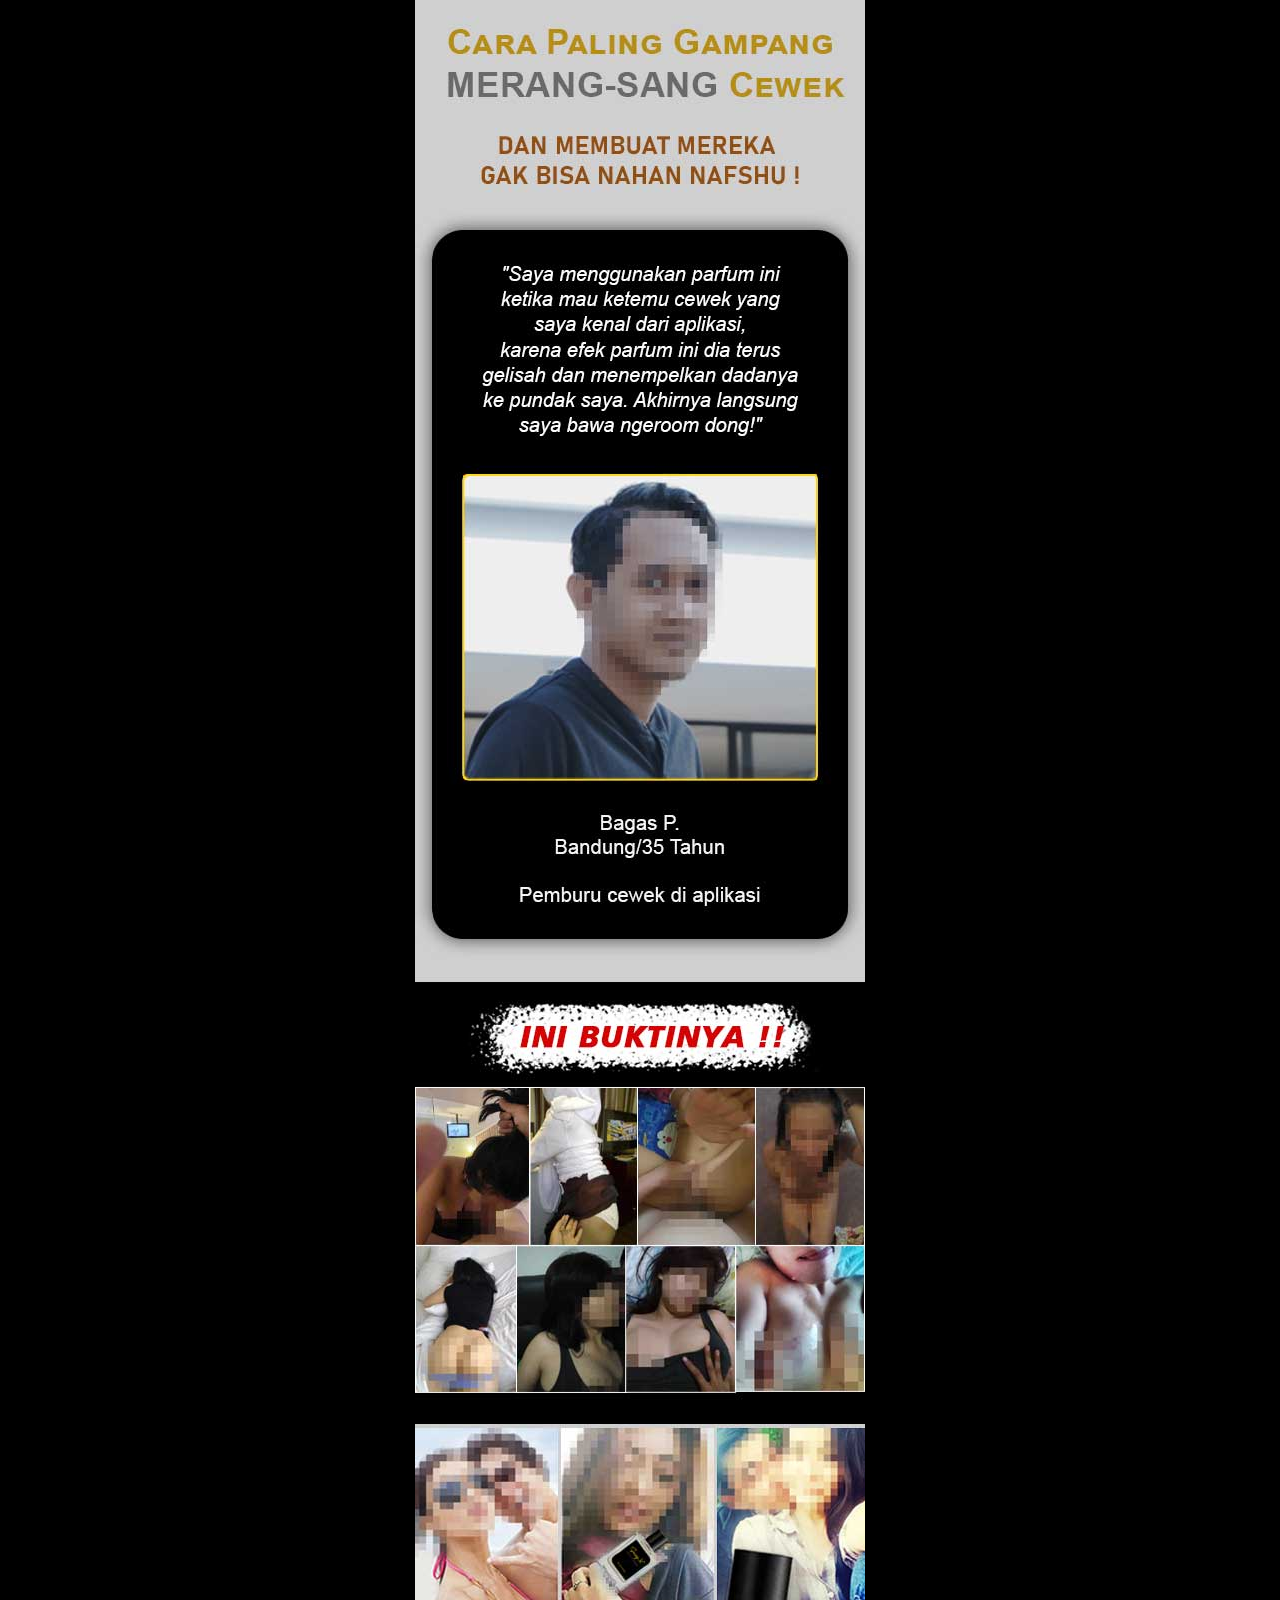
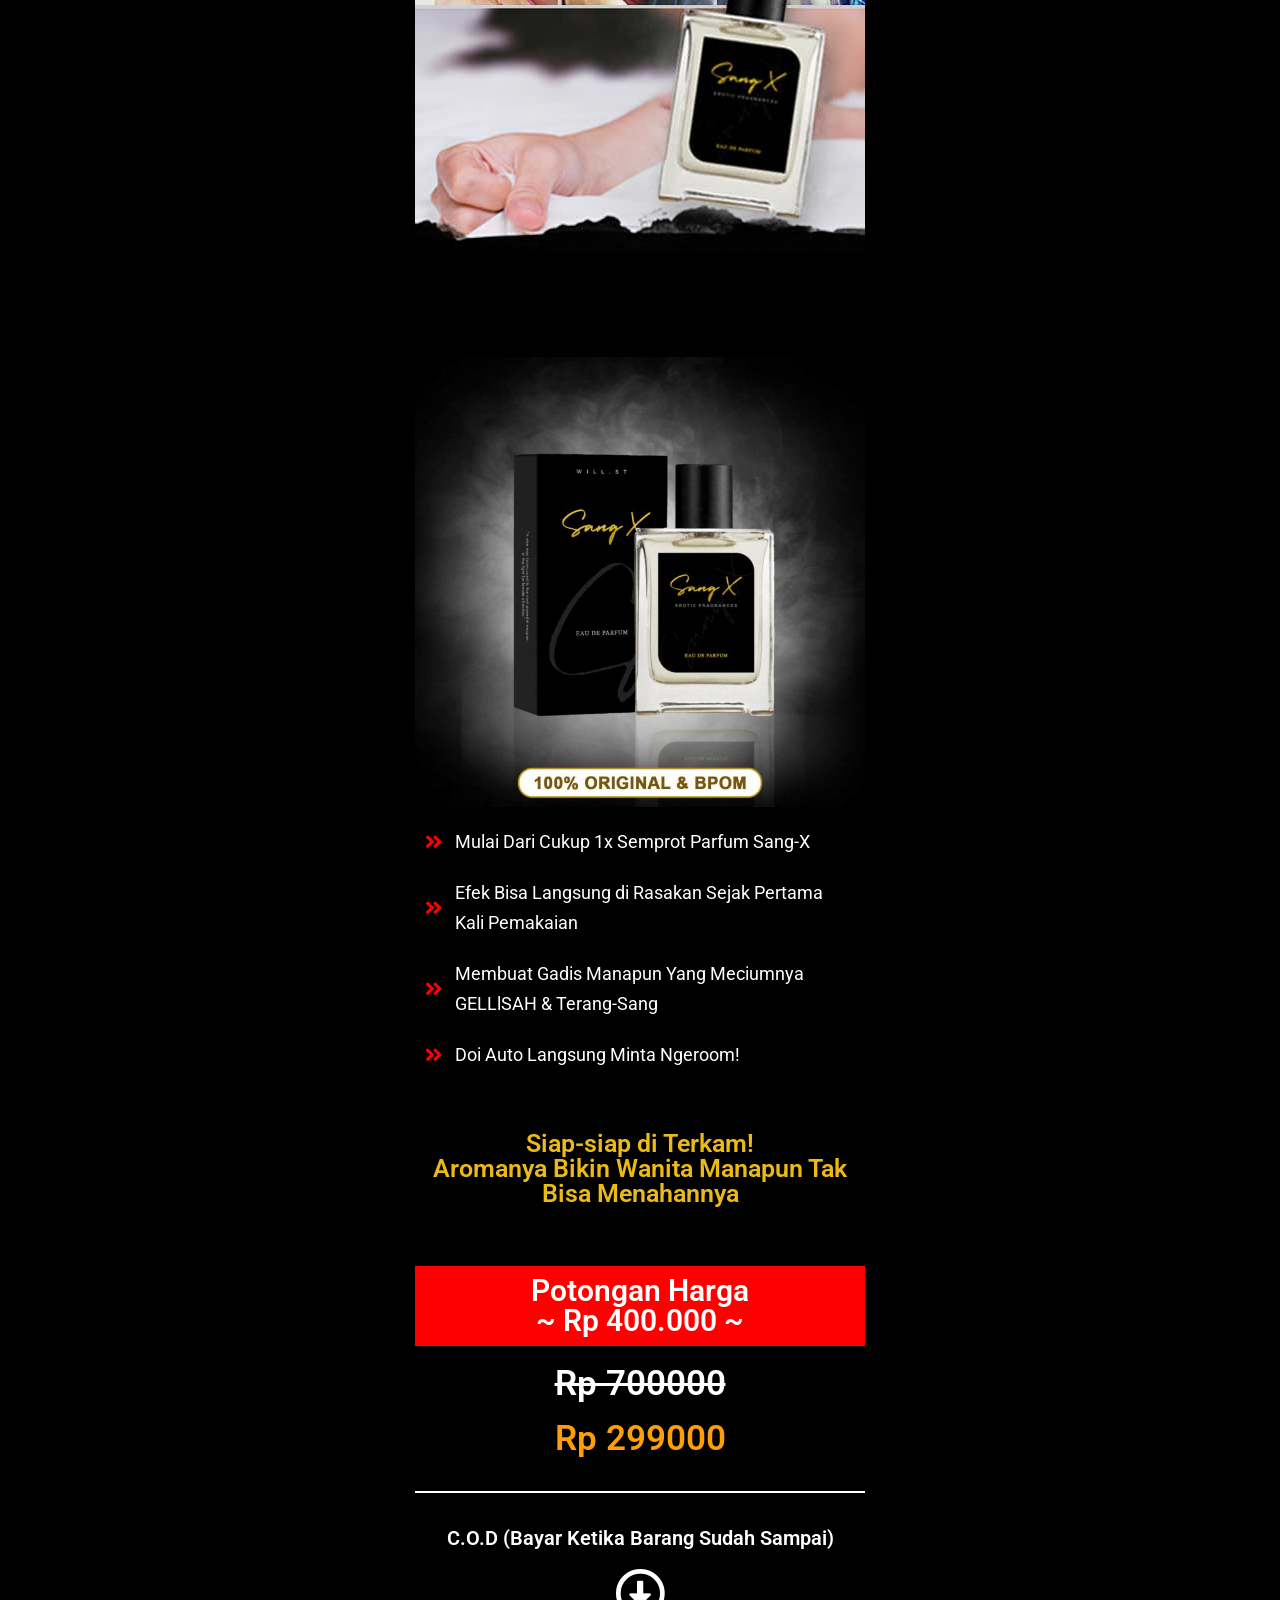
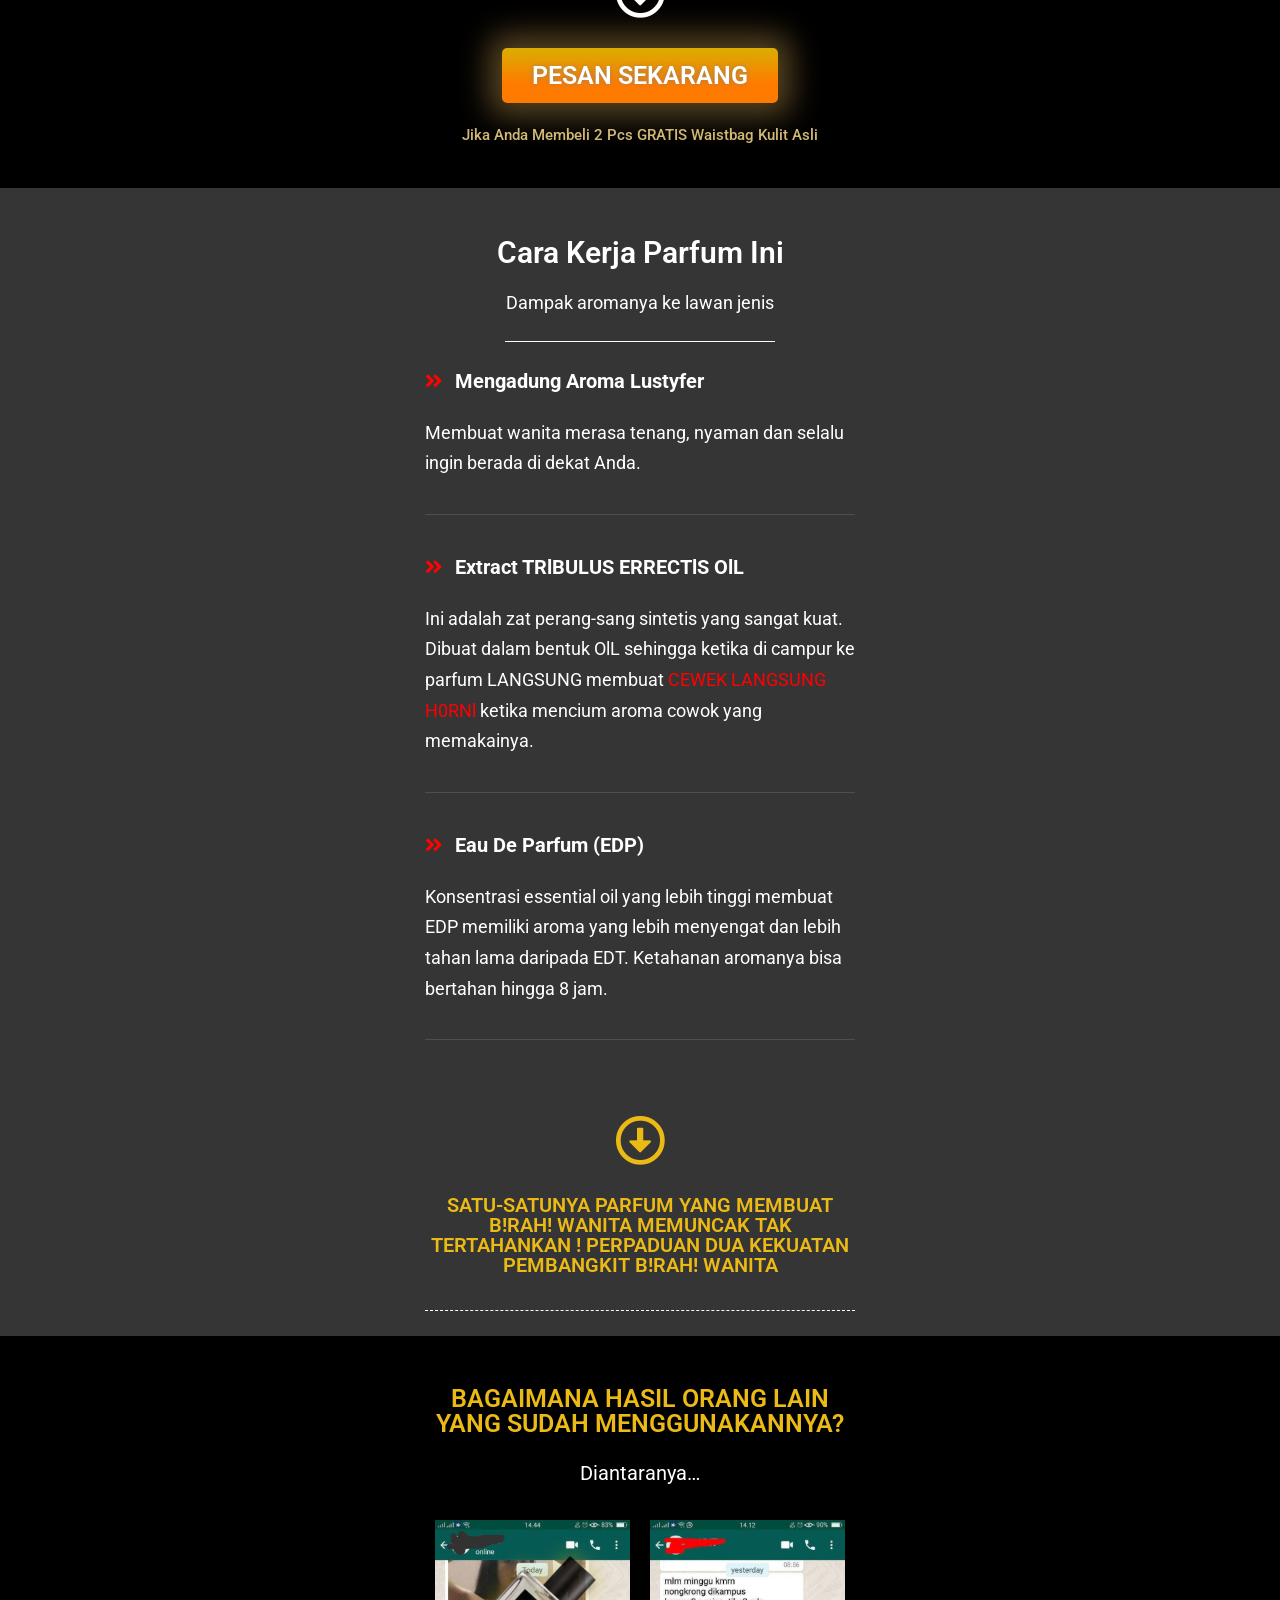
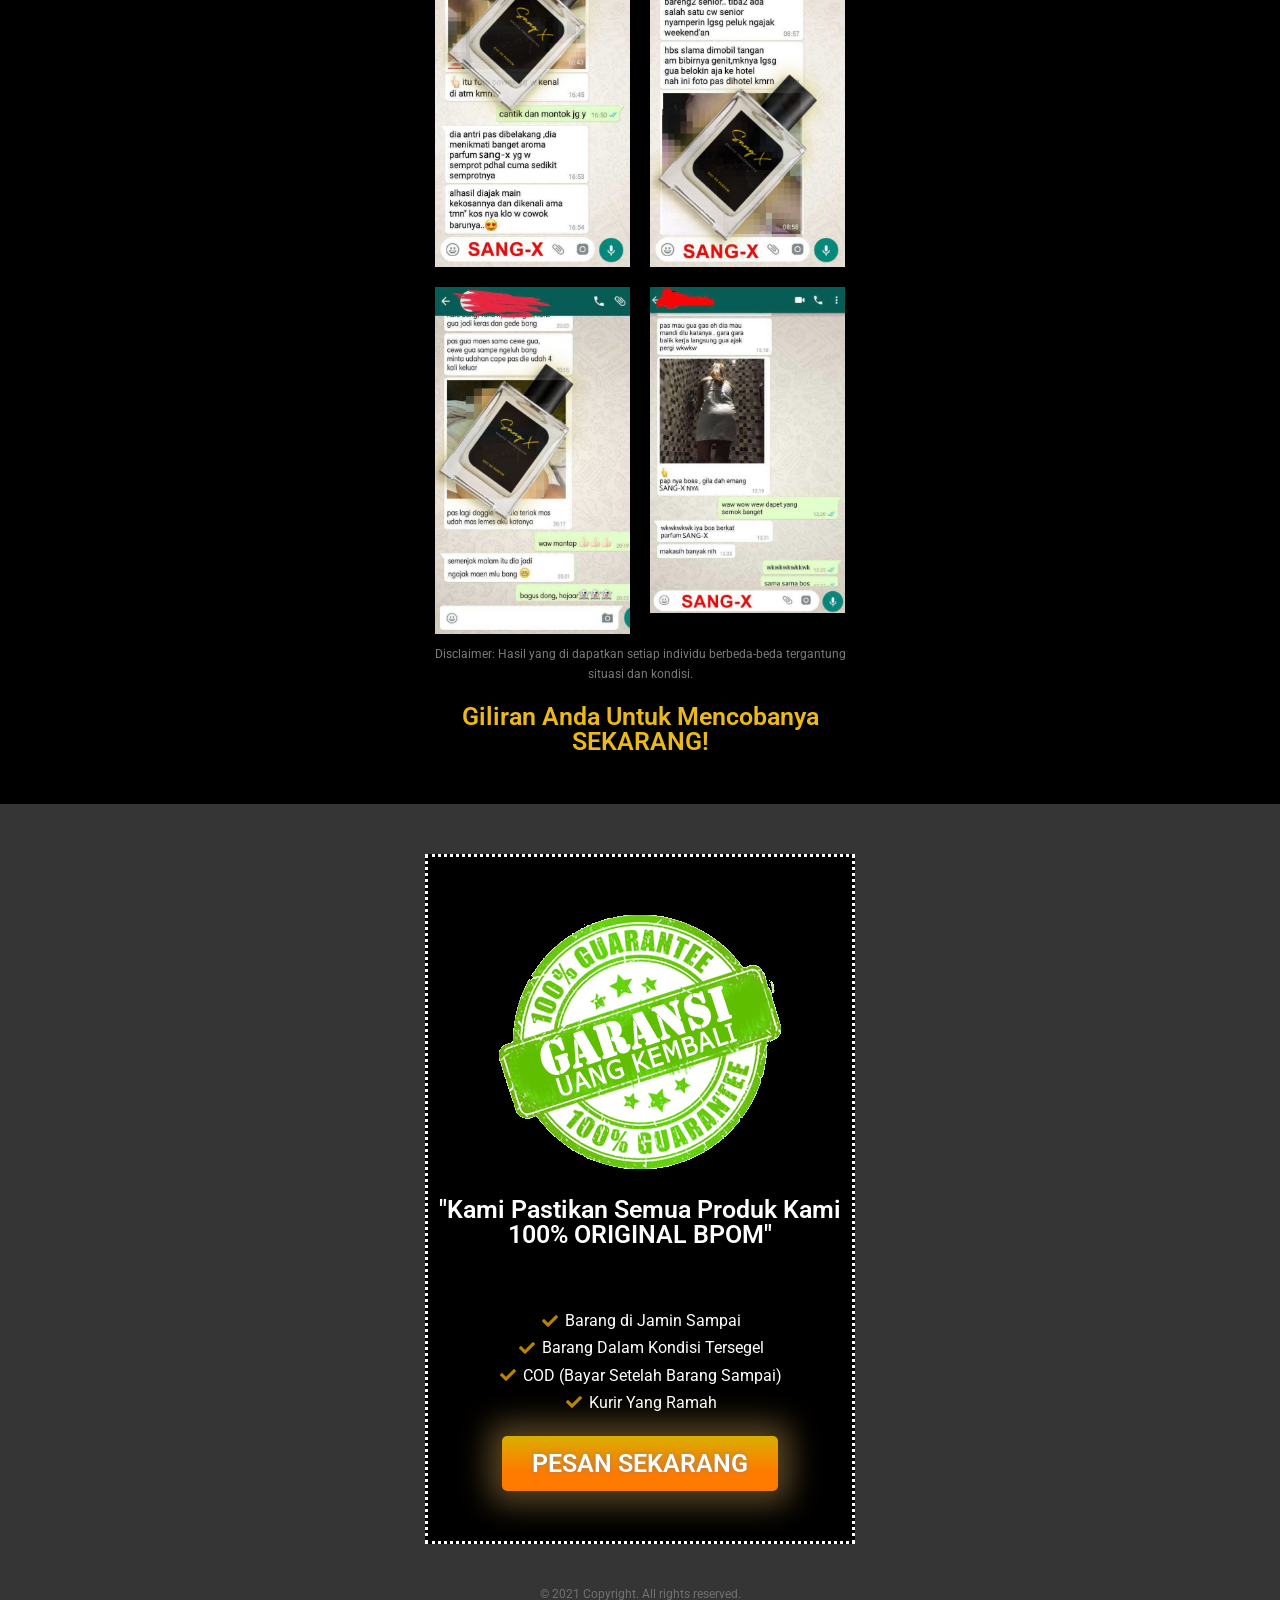
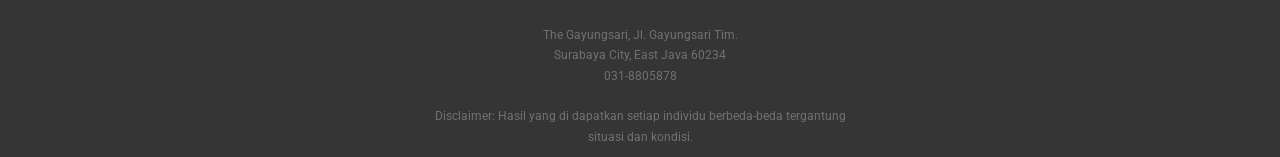
==== commit f95762f9: "1.0" ====
--- a/index.html
+++ b/index.html
@@ -4,31 +4,28 @@
 	<meta charset="UTF-8">
 		<meta name="robots" content="index, follow, max-image-preview:large, max-snippet:-1, max-video-preview:-1">
 
-	<!-- This site is optimized with the Yoast SEO plugin v17.7.1 - https://yoast.com/wordpress/plugins/seo/ -->
-	<title>(2) Parfum Pria SANG-X Terlaris - Bisa COD (Bayar di Tempat)</title>
-	<meta name="description" content="Temukan Sensasi berbeda dari Parfum Pria Sebelumnya. Rasakan Aromanya Sekarang! Dengan keharuman red berries, ylang-ylang dan heliotrope. Belanja Sekarang!">
+	<!-- This site is optimized with the Yoast SEO plugin v17.8 - https://yoast.com/wordpress/plugins/seo/ -->
+	<title>Parfum Bikin Sang-X | Parfum Pria 100% Original &amp; BPOM</title>
+	<meta name="description" content="Temukan Sensasi berbeda dari Sebelumnya. Rasakan Aromanya Sekarang! Tampil alami dengan berbagai produk unggulan dari parfum sang-x">
 	<link rel="canonical" href="./index.html">
 	<meta property="og:locale" content="en_US">
 	<meta property="og:type" content="website">
-	<meta property="og:title" content="(2) Parfum Pria SANG-X Terlaris - Bisa COD (Bayar di Tempat)">
-	<meta property="og:description" content="Temukan Sensasi berbeda dari Parfum Pria Sebelumnya. Rasakan Aromanya Sekarang! Dengan keharuman red berries, ylang-ylang dan heliotrope. Belanja Sekarang!">
+	<meta property="og:title" content="Parfum Bikin Sang-X | Parfum Pria 100% Original &amp; BPOM">
+	<meta property="og:description" content="Temukan Sensasi berbeda dari Sebelumnya. Rasakan Aromanya Sekarang! Tampil alami dengan berbagai produk unggulan dari parfum sang-x">
 	<meta property="og:url" content="./">
-	<meta property="og:site_name" content="(1) Parfum Pria Sang-X Premium">
-	<meta property="article:publisher" content="https://www.facebook.com/produkunik58/">
-	<meta property="article:modified_time" content="2021-12-12T16:49:10+00:00">
-	<meta property="og:image" content="./wp-content/uploads/2021/12/sang-X-new.jpg">
-	<meta property="og:image:width" content="1417">
-	<meta property="og:image:height" content="1417">
+	<meta property="og:site_name" content="(1) Parfum Pria Sang-X">
+	<meta property="article:modified_time" content="2021-12-26T18:22:49+00:00">
+	<meta property="og:image" content="./wp-content/uploads/2021/12/02-NEW-Taboo.jpg">
 	<meta name="twitter:card" content="summary_large_image">
 	<meta name="twitter:label1" content="Est. reading time">
 	<meta name="twitter:data1" content="3 minutes">
-	<script type="application/ld+json" class="yoast-schema-graph">{"@context":"https://schema.org","@graph":[{"@type":"WebSite","@id":"./#website","url":"./","name":"(1) Parfum Pria Sang-X Premium","description":"BISA COD (Bayar Setelah Barang Sampai)","potentialAction":[{"@type":"SearchAction","target":{"@type":"EntryPoint","urlTemplate":"./?s={search_term_string}"},"query-input":"required name=search_term_string"}],"inLanguage":"en-US"},{"@type":"ImageObject","@id":"./#primaryimage","inLanguage":"en-US","url":"./wp-content/uploads/2021/12/sang-X-new.jpg","contentUrl":"./wp-content/uploads/2021/12/sang-X-new.jpg","width":1417,"height":1417},{"@type":"WebPage","@id":"./#webpage","url":"./","name":"(2) Parfum Pria SANG-X Terlaris - Bisa COD (Bayar di Tempat)","isPartOf":{"@id":"./#website"},"primaryImageOfPage":{"@id":"./#primaryimage"},"datePublished":"2021-11-15T18:28:18+00:00","dateModified":"2021-12-12T16:49:10+00:00","description":"Temukan Sensasi berbeda dari Parfum Pria Sebelumnya. Rasakan Aromanya Sekarang! Dengan keharuman red berries, ylang-ylang dan heliotrope. Belanja Sekarang!","breadcrumb":{"@id":"./#breadcrumb"},"inLanguage":"en-US","potentialAction":[{"@type":"ReadAction","target":["./"]}]},{"@type":"BreadcrumbList","@id":"./#breadcrumb","itemListElement":[{"@type":"ListItem","position":1,"name":"Home"}]}]}</script>
+	<script type="application/ld+json" class="yoast-schema-graph">{"@context":"https://schema.org","@graph":[{"@type":"WebSite","@id":"./#website","url":"./","name":"(1) Parfum Pria Sang-X","description":"BISA COD (Bayar di Tempat)","potentialAction":[{"@type":"SearchAction","target":{"@type":"EntryPoint","urlTemplate":"./?s={search_term_string}"},"query-input":"required name=search_term_string"}],"inLanguage":"en-US"},{"@type":"ImageObject","@id":"./#primaryimage","inLanguage":"en-US","url":"./wp-content/uploads/2021/12/02-NEW-Taboo.jpg","contentUrl":"./wp-content/uploads/2021/12/02-NEW-Taboo.jpg","width":450,"height":1937},{"@type":"WebPage","@id":"./#webpage","url":"./","name":"Parfum Bikin Sang-X | Parfum Pria 100% Original & BPOM","isPartOf":{"@id":"./#website"},"primaryImageOfPage":{"@id":"./#primaryimage"},"datePublished":"2021-12-16T14:52:31+00:00","dateModified":"2021-12-26T18:22:49+00:00","description":"Temukan Sensasi berbeda dari Sebelumnya. Rasakan Aromanya Sekarang! Tampil alami dengan berbagai produk unggulan dari parfum sang-x","breadcrumb":{"@id":"./#breadcrumb"},"inLanguage":"en-US","potentialAction":[{"@type":"ReadAction","target":["./"]}]},{"@type":"BreadcrumbList","@id":"./#breadcrumb","itemListElement":[{"@type":"ListItem","position":1,"name":"Home"}]}]}</script>
 	<!-- / Yoast SEO plugin. -->
 
 
 <link rel="dns-prefetch" href="//s.w.org">
-<link rel="alternate" type="application/rss+xml" title="(1) Parfum Pria Sang-X Premium &raquo; Feed" href="./feed/index.html">
-<link rel="alternate" type="application/rss+xml" title="(1) Parfum Pria Sang-X Premium &raquo; Comments Feed" href="./comments/feed/index.html">
+<link rel="alternate" type="application/rss+xml" title="(1) Parfum Pria Sang-X &raquo; Feed" href="./feed/index.html">
+<link rel="alternate" type="application/rss+xml" title="(1) Parfum Pria Sang-X &raquo; Comments Feed" href="./comments/feed/index.html">
 		<script>
 			window._wpemojiSettings = {"baseUrl":"https:\/\/s.w.org\/images\/core\/emoji\/13.1.0\/72x72\/","ext":".png","svgUrl":"https:\/\/s.w.org\/images\/core\/emoji\/13.1.0\/svg\/","svgExt":".svg","source":{"concatemoji":".\/wp-includes\/js\/wp-emoji-release.min.js?ver=5.8.2"}};
 			!function(e,a,t){var n,r,o,i=a.createElement("canvas"),p=i.getContext&&i.getContext("2d");function s(e,t){var a=String.fromCharCode;p.clearRect(0,0,i.width,i.height),p.fillText(a.apply(this,e),0,0);e=i.toDataURL();return p.clearRect(0,0,i.width,i.height),p.fillText(a.apply(this,t),0,0),e===i.toDataURL()}function c(e){var t=a.createElement("script");t.src=e,t.defer=t.type="text/javascript",a.getElementsByTagName("head")[0].appendChild(t)}for(o=Array("flag","emoji"),t.supports={everything:!0,everythingExceptFlag:!0},r=0;r<o.length;r++)t.supports[o[r]]=function(e){if(!p||!p.fillText)return!1;switch(p.textBaseline="top",p.font="600 32px Arial",e){case"flag":return s([127987,65039,8205,9895,65039],[127987,65039,8203,9895,65039])?!1:!s([55356,56826,55356,56819],[55356,56826,8203,55356,56819])&&!s([55356,57332,56128,56423,56128,56418,56128,56421,56128,56430,56128,56423,56128,56447],[55356,57332,8203,56128,56423,8203,56128,56418,8203,56128,56421,8203,56128,56430,8203,56128,56423,8203,56128,56447]);case"emoji":return!s([10084,65039,8205,55357,56613],[10084,65039,8203,55357,56613])}return!1}(o[r]),t.supports.everything=t.supports.everything&&t.supports[o[r]],"flag"!==o[r]&&(t.supports.everythingExceptFlag=t.supports.everythingExceptFlag&&t.supports[o[r]]);t.supports.everythingExceptFlag=t.supports.everythingExceptFlag&&!t.supports.flag,t.DOMReady=!1,t.readyCallback=function(){t.DOMReady=!0},t.supports.everything||(n=function(){t.readyCallback()},a.addEventListener?(a.addEventListener("DOMContentLoaded",n,!1),e.addEventListener("load",n,!1)):(e.attachEvent("onload",n),a.attachEvent("onreadystatechange",function(){"complete"===a.readyState&&t.readyCallback()})),(n=t.source||{}).concatemoji?c(n.concatemoji):n.wpemoji&&n.twemoji&&(c(n.twemoji),c(n.wpemoji)))}(window,document,window._wpemojiSettings);
@@ -50,78 +47,44 @@
 <link rel="stylesheet" id="twenty-twenty-one-style-css" href="./wp-content/themes/twentytwentyone/style.css?ver=1.4" media="all">
 <link rel="stylesheet" id="twenty-twenty-one-print-style-css" href="./wp-content/themes/twentytwentyone/assets/css/print.css?ver=1.4" media="print">
 <link rel="stylesheet" id="elementor-icons-css" href="./wp-content/plugins/elementor/assets/lib/eicons/css/elementor-icons.min.css?ver=5.13.0" media="all">
-<link rel="stylesheet" id="elementor-frontend-legacy-css" href="./wp-content/plugins/elementor/assets/css/frontend-legacy.min.css?ver=3.4.8" media="all">
-<link rel="stylesheet" id="elementor-frontend-css" href="./wp-content/plugins/elementor/assets/css/frontend.min.css?ver=3.4.8" media="all">
-<style id="elementor-frontend-inline-css">@font-face{font-family:eicons;src:url(./wp-content/plugins/elementor/assets/lib/eicons/fonts/eicons.eot?5.10.0);src:url(./wp-content/plugins/elementor/assets/lib/eicons/fonts/eicons.eot?5.10.0#iefix) format("embedded-opentype"),url(./wp-content/plugins/elementor/assets/lib/eicons/fonts/eicons.woff2?5.10.0) format("woff2"),url(./wp-content/plugins/elementor/assets/lib/eicons/fonts/eicons.woff?5.10.0) format("woff"),url(./wp-content/plugins/elementor/assets/lib/eicons/fonts/eicons.ttf?5.10.0) format("truetype"),url(./wp-content/plugins/elementor/assets/lib/eicons/fonts/eicons.svg?5.10.0#eicon) format("svg");font-weight:400;font-style:normal}</style>
-<link rel="stylesheet" id="elementor-post-8-css" href="./wp-content/uploads/elementor/css/post-8.css?ver=1637124022" media="all">
-<link rel="stylesheet" id="elementor-pro-css" href="./wp-content/plugins/elementor-pro/assets/css/frontend.min.css?ver=3.4.2" media="all">
-<link rel="stylesheet" id="elementor-global-css" href="./wp-content/uploads/elementor/css/global.css?ver=1637124023" media="all">
-<link rel="stylesheet" id="elementor-post-2635-css" href="./wp-content/uploads/elementor/css/post-2635.css?ver=1639327873" media="all">
-<link rel="stylesheet" id="google-fonts-1-css" href="https://fonts.googleapis.com/css?family=Roboto%3A100%2C100italic%2C200%2C200italic%2C300%2C300italic%2C400%2C400italic%2C500%2C500italic%2C600%2C600italic%2C700%2C700italic%2C800%2C800italic%2C900%2C900italic%7CRoboto+Slab%3A100%2C100italic%2C200%2C200italic%2C300%2C300italic%2C400%2C400italic%2C500%2C500italic%2C600%2C600italic%2C700%2C700italic%2C800%2C800italic%2C900%2C900italic%7CPT+Sans%3A100%2C100italic%2C200%2C200italic%2C300%2C300italic%2C400%2C400italic%2C500%2C500italic%2C600%2C600italic%2C700%2C700italic%2C800%2C800italic%2C900%2C900italic%7CPoppins%3A100%2C100italic%2C200%2C200italic%2C300%2C300italic%2C400%2C400italic%2C500%2C500italic%2C600%2C600italic%2C700%2C700italic%2C800%2C800italic%2C900%2C900italic&#038;display=auto&#038;ver=5.8.2" media="all">
+<link rel="stylesheet" id="elementor-frontend-css" href="./wp-content/plugins/elementor/assets/css/frontend-lite.min.css?ver=3.5.2" media="all">
+<link rel="stylesheet" id="elementor-post-5-css" href="./wp-content/uploads/elementor/css/post-5.css?ver=1640229533" media="all">
+<link rel="stylesheet" id="elementor-global-css" href="./wp-content/uploads/elementor/css/global.css?ver=1640229533" media="all">
+<link rel="stylesheet" id="elementor-post-14-css" href="./wp-content/uploads/elementor/css/post-14.css?ver=1640542973" media="all">
+<link rel="stylesheet" id="google-fonts-1-css" href="https://fonts.googleapis.com/css?family=Roboto%3A100%2C100italic%2C200%2C200italic%2C300%2C300italic%2C400%2C400italic%2C500%2C500italic%2C600%2C600italic%2C700%2C700italic%2C800%2C800italic%2C900%2C900italic%7CRoboto+Slab%3A100%2C100italic%2C200%2C200italic%2C300%2C300italic%2C400%2C400italic%2C500%2C500italic%2C600%2C600italic%2C700%2C700italic%2C800%2C800italic%2C900%2C900italic&#038;display=auto&#038;ver=5.8.2" media="all">
 <link rel="stylesheet" id="elementor-icons-shared-0-css" href="./wp-content/plugins/elementor/assets/lib/font-awesome/css/fontawesome.min.css?ver=5.15.3" media="all">
 <link rel="stylesheet" id="elementor-icons-fa-solid-css" href="./wp-content/plugins/elementor/assets/lib/font-awesome/css/solid.min.css?ver=5.15.3" media="all">
 <link rel="stylesheet" id="elementor-icons-fa-regular-css" href="./wp-content/plugins/elementor/assets/lib/font-awesome/css/regular.min.css?ver=5.15.3" media="all">
 <link rel="https://api.w.org/" href="./wp-json/index.html">
-<link rel="alternate" type="application/json" href="./wp-json/wp/v2/pages/2635/index.html">
+<link rel="alternate" type="application/json" href="./wp-json/wp/v2/pages/14/index.html">
 <link rel="EditURI" type="application/rsd+xml" title="RSD" href="./xmlrpc.php?rsd">
 <link rel="wlwmanifest" type="application/wlwmanifest+xml" href="./wp-includes/wlwmanifest.xml"> 
 <meta name="generator" content="WordPress 5.8.2">
 <link rel="shortlink" href="./index.html">
 <link rel="alternate" type="application/json+oembed" href="./wp-json/oembed/1.0/embed/index.html?url=https%3A%2F%2F%2F">
 <link rel="alternate" type="text/xml+oembed" href="./wp-json/oembed/1.0/embed/index.html?url=https%3A%2F%2F%2F&#038;format=xml">
-<style>.recentcomments a{display:inline !important;padding:0 !important;margin:0 !important;}</style>	<meta name="viewport" content="width=device-width, initial-scale=1.0, viewport-fit=cover">
+	<meta name="viewport" content="width=device-width, initial-scale=1.0, viewport-fit=cover">
 </head>
-<body data-rsssl="1" class="home page-template page-template-elementor_canvas page page-id-2635 wp-embed-responsive is-light-theme no-js singular elementor-default elementor-template-canvas elementor-kit-8 elementor-page elementor-page-2635">
-			<div data-elementor-type="wp-page" data-elementor-id="2635" class="elementor elementor-2635" data-elementor-settings="[]">
-						<div class="elementor-inner">
+<body data-rsssl="1" class="home page-template page-template-elementor_canvas page page-id-14 wp-embed-responsive is-light-theme no-js singular elementor-default elementor-template-canvas elementor-kit-5 elementor-page elementor-page-14">
+			<div data-elementor-type="wp-page" data-elementor-id="14" class="elementor elementor-14" data-elementor-settings="[]">
 							<div class="elementor-section-wrap">
-							<section class="elementor-section elementor-top-section elementor-element elementor-element-67128e6d elementor-section-boxed elementor-section-height-default elementor-section-height-default" data-id="67128e6d" data-element_type="section" data-settings="{&quot;background_background&quot;:&quot;classic&quot;}">
-						<div class="elementor-container elementor-column-gap-default">
-							<div class="elementor-row">
-					<div class="elementor-column elementor-col-100 elementor-top-column elementor-element elementor-element-2347b1fe" data-id="2347b1fe" data-element_type="column">
-			<div class="elementor-column-wrap elementor-element-populated">
-							<div class="elementor-widget-wrap">
-						<div class="elementor-element elementor-element-3d984a5c elementor-widget elementor-widget-image" data-id="3d984a5c" data-element_type="widget" data-widget_type="image.default">
-				<div class="elementor-widget-container">
-								<div class="elementor-image">
-												<img width="449" height="1409" src="./wp-content/uploads/2021/12/02-e1638983638723.jpg" class="attachment-full size-full" alt="" loading="lazy" srcset="./wp-content/uploads/2021/12/02-e1638983638723.jpg 449w, ./wp-content/uploads/2021/12/02-e1638983638723-96x300.jpg 96w, ./wp-content/uploads/2021/12/02-e1638983638723-326x1024.jpg 326w" sizes="(max-width: 449px) 100vw, 449px" style="width:100%;height:313.81%;max-width:449px">														</div>
-						</div>
-				</div>
-				<div class="elementor-element elementor-element-7f1cfe79 elementor-widget elementor-widget-spacer" data-id="7f1cfe79" data-element_type="widget" data-widget_type="spacer.default">
-				<div class="elementor-widget-container">
-					<div class="elementor-spacer">
-			<div class="elementor-spacer-inner"></div>
-		</div>
-				</div>
-				</div>
-						</div>
-					</div>
-		</div>
-								</div>
-					</div>
-		</section>
-				<section class="elementor-section elementor-top-section elementor-element elementor-element-47d7c7ff elementor-section-boxed elementor-section-height-default elementor-section-height-default" data-id="47d7c7ff" data-element_type="section" data-settings="{&quot;background_background&quot;:&quot;classic&quot;}">
-						<div class="elementor-container elementor-column-gap-default">
-							<div class="elementor-row">
-					<div class="elementor-column elementor-col-100 elementor-top-column elementor-element elementor-element-74321ff4" data-id="74321ff4" data-element_type="column">
-			<div class="elementor-column-wrap elementor-element-populated">
-							<div class="elementor-widget-wrap">
-						<div class="elementor-element elementor-element-2a5bea6 elementor-widget elementor-widget-image" data-id="2a5bea6" data-element_type="widget" data-widget_type="image.default">
-				<div class="elementor-widget-container">
-								<div class="elementor-image">
-												<img width="1417" height="1417" src="./wp-content/uploads/2021/12/sang-X-new.jpg" class="attachment-full size-full" alt="" loading="lazy" srcset="./wp-content/uploads/2021/12/sang-X-new.jpg 1417w, ./wp-content/uploads/2021/12/sang-X-new-300x300.jpg 300w, ./wp-content/uploads/2021/12/sang-X-new-1024x1024.jpg 1024w, ./wp-content/uploads/2021/12/sang-X-new-150x150.jpg 150w, ./wp-content/uploads/2021/12/sang-X-new-768x768.jpg 768w, ./wp-content/uploads/2021/12/sang-X-new-1080x1080.jpg 1080w, ./wp-content/uploads/2021/12/sang-X-new-1280x1280.jpg 1280w, ./wp-content/uploads/2021/12/sang-X-new-980x980.jpg 980w, ./wp-content/uploads/2021/12/sang-X-new-480x480.jpg 480w" sizes="(max-width: 1417px) 100vw, 1417px" style="width:100%;height:100%;max-width:1417px">														</div>
-						</div>
-				</div>
-				<div class="elementor-element elementor-element-6c9a8de elementor-widget elementor-widget-text-editor" data-id="6c9a8de" data-element_type="widget" data-widget_type="text-editor.default">
-				<div class="elementor-widget-container">
-								<div class="elementor-text-editor elementor-clearfix">
-				<p>BARANG ASLI (ORIGINAL): Produk Asli Sesuai FOTO, Parfum Tersegel Bagian Penutup</p>
-<p>~ Aromanya Kalem dan Di Sukai CEWEK ~</p>					</div>
-						</div>
-				</div>
-				<div class="elementor-element elementor-element-71c83076 elementor-icon-list--layout-traditional elementor-list-item-link-full_width elementor-widget elementor-widget-icon-list" data-id="71c83076" data-element_type="widget" data-widget_type="icon-list.default">
-				<div class="elementor-widget-container">
-					<ul class="elementor-icon-list-items">
+							<section class="elementor-section elementor-top-section elementor-element elementor-element-60f2407 elementor-section-boxed elementor-section-height-default elementor-section-height-default" data-id="60f2407" data-element_type="section" data-settings="{&quot;background_background&quot;:&quot;classic&quot;}">
+						<div class="elementor-container elementor-column-gap-default">
+					<div class="elementor-column elementor-col-100 elementor-top-column elementor-element elementor-element-8a69ed1" data-id="8a69ed1" data-element_type="column">
+			<div class="elementor-widget-wrap elementor-element-populated">
+								<div class="elementor-element elementor-element-a0ee88b elementor-widget elementor-widget-image" data-id="a0ee88b" data-element_type="widget" data-widget_type="image.default">
+				<div class="elementor-widget-container">
+			<style>/*! elementor - v3.5.2 - 22-12-2021 */
+.elementor-widget-image{text-align:center}.elementor-widget-image a{display:inline-block}.elementor-widget-image a img[src$=".svg"]{width:48px}.elementor-widget-image img{vertical-align:middle;display:inline-block}</style>												<img width="450" height="1937" src="./wp-content/uploads/2021/12/02-NEW-Taboo.jpg" class="attachment-full size-full" alt="" loading="lazy" srcset="./wp-content/uploads/2021/12/02-NEW-Taboo.jpg 450w, ./wp-content/uploads/2021/12/02-NEW-Taboo-70x300.jpg 70w, ./wp-content/uploads/2021/12/02-NEW-Taboo-238x1024.jpg 238w, ./wp-content/uploads/2021/12/02-NEW-Taboo-357x1536.jpg 357w" sizes="(max-width: 450px) 100vw, 450px" style="width:100%;height:430.44%;max-width:450px">															</div>
+				</div>
+				<div class="elementor-element elementor-element-a7f9e69 elementor-widget elementor-widget-image" data-id="a7f9e69" data-element_type="widget" data-widget_type="image.default">
+				<div class="elementor-widget-container">
+															<img width="750" height="750" src="./wp-content/uploads/2021/12/sang-x-smoke-1024x1024.jpg" class="attachment-large size-large" alt="" loading="lazy" srcset="./wp-content/uploads/2021/12/sang-x-smoke-1024x1024.jpg 1024w, ./wp-content/uploads/2021/12/sang-x-smoke-300x300.jpg 300w, ./wp-content/uploads/2021/12/sang-x-smoke-150x150.jpg 150w, ./wp-content/uploads/2021/12/sang-x-smoke-768x768.jpg 768w, ./wp-content/uploads/2021/12/sang-x-smoke.jpg 1417w" sizes="(max-width: 750px) 100vw, 750px" style="width:100%;height:100%;max-width:1417px">															</div>
+				</div>
+				<div class="elementor-element elementor-element-b6855b8 elementor-icon-list--layout-traditional elementor-list-item-link-full_width elementor-widget elementor-widget-icon-list" data-id="b6855b8" data-element_type="widget" data-widget_type="icon-list.default">
+				<div class="elementor-widget-container">
+			<style>/*! elementor - v3.5.2 - 22-12-2021 */
+.elementor-widget.elementor-icon-list--layout-inline .elementor-widget-container{overflow:hidden}.elementor-widget .elementor-icon-list-items.elementor-inline-items{margin-right:-8px;margin-left:-8px}.elementor-widget .elementor-icon-list-items.elementor-inline-items .elementor-icon-list-item{margin-right:8px;margin-left:8px}.elementor-widget .elementor-icon-list-items.elementor-inline-items .elementor-icon-list-item:after{width:auto;left:auto;right:auto;position:relative;height:100%;border-top:0;border-bottom:0;border-right:0;border-left-width:1px;border-style:solid;right:-8px}.elementor-widget .elementor-icon-list-items{list-style-type:none;margin:0;padding:0}.elementor-widget .elementor-icon-list-item{margin:0;padding:0;position:relative}.elementor-widget .elementor-icon-list-item:after{position:absolute;bottom:0;width:100%}.elementor-widget .elementor-icon-list-item,.elementor-widget .elementor-icon-list-item a{display:-webkit-box;display:-ms-flexbox;display:flex;-webkit-box-align:center;-ms-flex-align:center;align-items:center;font-size:inherit}.elementor-widget .elementor-icon-list-icon+.elementor-icon-list-text{-ms-flex-item-align:center;align-self:center;padding-left:5px}.elementor-widget .elementor-icon-list-icon{display:-webkit-box;display:-ms-flexbox;display:flex}.elementor-widget .elementor-icon-list-icon svg{width:var(--e-icon-list-icon-size,1em);height:var(--e-icon-list-icon-size,1em)}.elementor-widget .elementor-icon-list-icon i{width:1.25em;font-size:var(--e-icon-list-icon-size)}.elementor-widget.elementor-widget-icon-list .elementor-icon-list-icon{text-align:var(--e-icon-list-icon-align)}.elementor-widget.elementor-widget-icon-list .elementor-icon-list-icon svg{margin:var(--e-icon-list-icon-margin,0 calc(var(--e-icon-list-icon-size, 1em) * .25) 0 0)}.elementor-widget.elementor-list-item-link-full_width a{width:100%}.elementor-widget.elementor-align-center .elementor-icon-list-item,.elementor-widget.elementor-align-center .elementor-icon-list-item a{-webkit-box-pack:center;-ms-flex-pack:center;justify-content:center}.elementor-widget.elementor-align-center .elementor-icon-list-item:after{margin:auto}.elementor-widget.elementor-align-center .elementor-inline-items{-webkit-box-pack:center;-ms-flex-pack:center;justify-content:center}.elementor-widget.elementor-align-left .elementor-icon-list-item,.elementor-widget.elementor-align-left .elementor-icon-list-item a{-webkit-box-pack:start;-ms-flex-pack:start;justify-content:flex-start;text-align:left}.elementor-widget.elementor-align-left .elementor-inline-items{-webkit-box-pack:start;-ms-flex-pack:start;justify-content:flex-start}.elementor-widget.elementor-align-right .elementor-icon-list-item,.elementor-widget.elementor-align-right .elementor-icon-list-item a{-webkit-box-pack:end;-ms-flex-pack:end;justify-content:flex-end;text-align:right}.elementor-widget.elementor-align-right .elementor-icon-list-items{-webkit-box-pack:end;-ms-flex-pack:end;justify-content:flex-end}.elementor-widget:not(.elementor-align-right) .elementor-icon-list-item:after{left:0}.elementor-widget:not(.elementor-align-left) .elementor-icon-list-item:after{right:0}@media (max-width:1024px){.elementor-widget.elementor-tablet-align-center .elementor-icon-list-item,.elementor-widget.elementor-tablet-align-center .elementor-icon-list-item a,.elementor-widget.elementor-tablet-align-center .elementor-icon-list-items{-webkit-box-pack:center;-ms-flex-pack:center;justify-content:center}.elementor-widget.elementor-tablet-align-center .elementor-icon-list-item:after{margin:auto}.elementor-widget.elementor-tablet-align-left .elementor-icon-list-items{-webkit-box-pack:start;-ms-flex-pack:start;justify-content:flex-start}.elementor-widget.elementor-tablet-align-left .elementor-icon-list-item,.elementor-widget.elementor-tablet-align-left .elementor-icon-list-item a{-webkit-box-pack:start;-ms-flex-pack:start;justify-content:flex-start;text-align:left}.elementor-widget.elementor-tablet-align-right .elementor-icon-list-items{-webkit-box-pack:end;-ms-flex-pack:end;justify-content:flex-end}.elementor-widget.elementor-tablet-align-right .elementor-icon-list-item,.elementor-widget.elementor-tablet-align-right .elementor-icon-list-item a{-webkit-box-pack:end;-ms-flex-pack:end;justify-content:flex-end;text-align:right}.elementor-widget:not(.elementor-tablet-align-right) .elementor-icon-list-item:after{left:0}.elementor-widget:not(.elementor-tablet-align-left) .elementor-icon-list-item:after{right:0}}@media (max-width:767px){.elementor-widget.elementor-mobile-align-center .elementor-icon-list-item,.elementor-widget.elementor-mobile-align-center .elementor-icon-list-item a,.elementor-widget.elementor-mobile-align-center .elementor-icon-list-items{-webkit-box-pack:center;-ms-flex-pack:center;justify-content:center}.elementor-widget.elementor-mobile-align-center .elementor-icon-list-item:after{margin:auto}.elementor-widget.elementor-mobile-align-left .elementor-icon-list-items{-webkit-box-pack:start;-ms-flex-pack:start;justify-content:flex-start}.elementor-widget.elementor-mobile-align-left .elementor-icon-list-item,.elementor-widget.elementor-mobile-align-left .elementor-icon-list-item a{-webkit-box-pack:start;-ms-flex-pack:start;justify-content:flex-start;text-align:left}.elementor-widget.elementor-mobile-align-right .elementor-icon-list-items{-webkit-box-pack:end;-ms-flex-pack:end;justify-content:flex-end}.elementor-widget.elementor-mobile-align-right .elementor-icon-list-item,.elementor-widget.elementor-mobile-align-right .elementor-icon-list-item a{-webkit-box-pack:end;-ms-flex-pack:end;justify-content:flex-end;text-align:right}.elementor-widget:not(.elementor-mobile-align-right) .elementor-icon-list-item:after{left:0}.elementor-widget:not(.elementor-mobile-align-left) .elementor-icon-list-item:after{right:0}}</style>		<ul class="elementor-icon-list-items">
 							<li class="elementor-icon-list-item">
 											<span class="elementor-icon-list-icon">
 							<i aria-hidden="true" class="fas fa-angle-double-right"></i>						</span>
@@ -130,7 +93,7 @@
 						</ul>
 				</div>
 				</div>
-				<div class="elementor-element elementor-element-614b7ac7 elementor-icon-list--layout-traditional elementor-list-item-link-full_width elementor-widget elementor-widget-icon-list" data-id="614b7ac7" data-element_type="widget" data-widget_type="icon-list.default">
+				<div class="elementor-element elementor-element-801edd8 elementor-icon-list--layout-traditional elementor-list-item-link-full_width elementor-widget elementor-widget-icon-list" data-id="801edd8" data-element_type="widget" data-widget_type="icon-list.default">
 				<div class="elementor-widget-container">
 					<ul class="elementor-icon-list-items">
 							<li class="elementor-icon-list-item">
@@ -141,18 +104,18 @@
 						</ul>
 				</div>
 				</div>
-				<div class="elementor-element elementor-element-53e86f83 elementor-icon-list--layout-traditional elementor-list-item-link-full_width elementor-widget elementor-widget-icon-list" data-id="53e86f83" data-element_type="widget" data-widget_type="icon-list.default">
-				<div class="elementor-widget-container">
-					<ul class="elementor-icon-list-items">
-							<li class="elementor-icon-list-item">
-											<span class="elementor-icon-list-icon">
-							<i aria-hidden="true" class="fas fa-angle-double-right"></i>						</span>
-										<span class="elementor-icon-list-text">Membuat Gadis Manapun Yang Meciumnya GELLlSAH &amp; Terang-Sang</span>
-									</li>
-						</ul>
-				</div>
-				</div>
-				<div class="elementor-element elementor-element-48012a92 elementor-icon-list--layout-traditional elementor-list-item-link-full_width elementor-widget elementor-widget-icon-list" data-id="48012a92" data-element_type="widget" data-widget_type="icon-list.default">
+				<div class="elementor-element elementor-element-4587adc elementor-icon-list--layout-traditional elementor-list-item-link-full_width elementor-widget elementor-widget-icon-list" data-id="4587adc" data-element_type="widget" data-widget_type="icon-list.default">
+				<div class="elementor-widget-container">
+					<ul class="elementor-icon-list-items">
+							<li class="elementor-icon-list-item">
+											<span class="elementor-icon-list-icon">
+							<i aria-hidden="true" class="fas fa-angle-double-right"></i>						</span>
+										<span class="elementor-icon-list-text">Membuat Gadis Manapun Yang Meciumnya GELLlSAH & Terang-Sang</span>
+									</li>
+						</ul>
+				</div>
+				</div>
+				<div class="elementor-element elementor-element-625edd2 elementor-icon-list--layout-traditional elementor-list-item-link-full_width elementor-widget elementor-widget-icon-list" data-id="625edd2" data-element_type="widget" data-widget_type="icon-list.default">
 				<div class="elementor-widget-container">
 					<ul class="elementor-icon-list-items">
 							<li class="elementor-icon-list-item">
@@ -163,73 +126,65 @@
 						</ul>
 				</div>
 				</div>
-				<div class="elementor-element elementor-element-2dc80b14 elementor-widget elementor-widget-spacer" data-id="2dc80b14" data-element_type="widget" data-widget_type="spacer.default">
-				<div class="elementor-widget-container">
-					<div class="elementor-spacer">
-			<div class="elementor-spacer-inner"></div>
-		</div>
-				</div>
-				</div>
-				<div class="elementor-element elementor-element-5940002f elementor-widget elementor-widget-heading" data-id="5940002f" data-element_type="widget" data-widget_type="heading.default">
-				<div class="elementor-widget-container">
-			<h2 class="elementor-heading-title elementor-size-default">Siap-siap di Terkam! Aromanya Bikin Wanita Manapun Tak Bisa Menahannya</h2>		</div>
-				</div>
-				<div class="elementor-element elementor-element-207c8825 elementor-widget elementor-widget-spacer" data-id="207c8825" data-element_type="widget" data-widget_type="spacer.default">
-				<div class="elementor-widget-container">
-					<div class="elementor-spacer">
-			<div class="elementor-spacer-inner"></div>
-		</div>
-				</div>
-				</div>
-						</div>
-					</div>
-		</div>
-								</div>
-					</div>
-		</section>
-				<section class="elementor-section elementor-top-section elementor-element elementor-element-759bcecd elementor-section-boxed elementor-section-height-default elementor-section-height-default" data-id="759bcecd" data-element_type="section" data-settings="{&quot;background_background&quot;:&quot;classic&quot;}">
-						<div class="elementor-container elementor-column-gap-default">
-							<div class="elementor-row">
-					<div class="elementor-column elementor-col-100 elementor-top-column elementor-element elementor-element-5f46a4d4" data-id="5f46a4d4" data-element_type="column">
-			<div class="elementor-column-wrap elementor-element-populated">
-							<div class="elementor-widget-wrap">
-						<div class="elementor-element elementor-element-c20e4d elementor-widget elementor-widget-heading" data-id="c20e4d" data-element_type="widget" data-widget_type="heading.default">
-				<div class="elementor-widget-container">
-			<h2 class="elementor-heading-title elementor-size-default">Potongan Harga 
-~ Rp 500.000 ~</h2>		</div>
-				</div>
-				<div class="elementor-element elementor-element-27426a2c elementor-widget elementor-widget-heading" data-id="27426a2c" data-element_type="widget" data-widget_type="heading.default">
+				<div class="elementor-element elementor-element-321a353 elementor-widget elementor-widget-spacer" data-id="321a353" data-element_type="widget" data-widget_type="spacer.default">
+				<div class="elementor-widget-container">
+					<div class="elementor-spacer">
+			<div class="elementor-spacer-inner"></div>
+		</div>
+				</div>
+				</div>
+				<div class="elementor-element elementor-element-681b67f elementor-widget elementor-widget-heading" data-id="681b67f" data-element_type="widget" data-widget_type="heading.default">
+				<div class="elementor-widget-container">
+			<style>/*! elementor - v3.5.2 - 22-12-2021 */
+.elementor-heading-title{padding:0;margin:0;line-height:1}.elementor-widget-heading .elementor-heading-title[class*=elementor-size-]>a{color:inherit;font-size:inherit;line-height:inherit}.elementor-widget-heading .elementor-heading-title.elementor-size-small{font-size:15px}.elementor-widget-heading .elementor-heading-title.elementor-size-medium{font-size:19px}.elementor-widget-heading .elementor-heading-title.elementor-size-large{font-size:29px}.elementor-widget-heading .elementor-heading-title.elementor-size-xl{font-size:39px}.elementor-widget-heading .elementor-heading-title.elementor-size-xxl{font-size:59px}</style>
+<h2 class="elementor-heading-title elementor-size-default">Siap-siap di Terkam!<br>Aromanya Bikin Wanita Manapun Tak Bisa Menahannya</h2>		</div>
+				</div>
+				<div class="elementor-element elementor-element-7fedd31 elementor-widget elementor-widget-spacer" data-id="7fedd31" data-element_type="widget" data-widget_type="spacer.default">
+				<div class="elementor-widget-container">
+					<div class="elementor-spacer">
+			<div class="elementor-spacer-inner"></div>
+		</div>
+				</div>
+				</div>
+				<div class="elementor-element elementor-element-e9b9103 elementor-widget elementor-widget-heading" data-id="e9b9103" data-element_type="widget" data-widget_type="heading.default">
+				<div class="elementor-widget-container">
+			<h2 class="elementor-heading-title elementor-size-default">Potongan Harga <br>~ Rp 400.000 ~</h2>		</div>
+				</div>
+				<div class="elementor-element elementor-element-1aadc15 elementor-widget elementor-widget-heading" data-id="1aadc15" data-element_type="widget" data-widget_type="heading.default">
 				<div class="elementor-widget-container">
 			<h2 class="elementor-heading-title elementor-size-default">Rp 700000</h2>		</div>
 				</div>
-				<div class="elementor-element elementor-element-377184af elementor-invisible elementor-widget elementor-widget-heading" data-id="377184af" data-element_type="widget" data-settings="{&quot;_animation&quot;:&quot;shake&quot;,&quot;_animation_delay&quot;:1}" data-widget_type="heading.default">
-				<div class="elementor-widget-container">
-			<h2 class="elementor-heading-title elementor-size-default">Rp 199000</h2>		</div>
-				</div>
-				<div class="elementor-element elementor-element-235899ee elementor-widget-divider--view-line elementor-widget elementor-widget-divider" data-id="235899ee" data-element_type="widget" data-widget_type="divider.default">
-				<div class="elementor-widget-container">
-					<div class="elementor-divider">
+				<div class="elementor-element elementor-element-05c8892 elementor-widget elementor-widget-heading" data-id="05c8892" data-element_type="widget" data-widget_type="heading.default">
+				<div class="elementor-widget-container">
+			<h2 class="elementor-heading-title elementor-size-default">Rp 299000</h2>		</div>
+				</div>
+				<div class="elementor-element elementor-element-1ac6ec9 elementor-widget-divider--view-line elementor-widget elementor-widget-divider" data-id="1ac6ec9" data-element_type="widget" data-widget_type="divider.default">
+				<div class="elementor-widget-container">
+			<style>/*! elementor - v3.5.2 - 22-12-2021 */
+.elementor-widget-divider{--divider-border-style:none;--divider-border-width:1px;--divider-color:#2c2c2c;--divider-icon-size:20px;--divider-element-spacing:10px;--divider-pattern-height:24px;--divider-pattern-size:20px;--divider-pattern-url:none;--divider-pattern-repeat:repeat-x}.elementor-widget-divider .elementor-divider{display:-webkit-box;display:-ms-flexbox;display:flex}.elementor-widget-divider .elementor-divider__text{font-size:15px;line-height:1;max-width:95%}.elementor-widget-divider .elementor-divider__element{margin:0 var(--divider-element-spacing);-ms-flex-negative:0;flex-shrink:0}.elementor-widget-divider .elementor-icon{font-size:var(--divider-icon-size)}.elementor-widget-divider .elementor-divider-separator{display:-webkit-box;display:-ms-flexbox;display:flex;margin:0;direction:ltr}.elementor-widget-divider--view-line_icon .elementor-divider-separator,.elementor-widget-divider--view-line_text .elementor-divider-separator{-webkit-box-align:center;-ms-flex-align:center;align-items:center}.elementor-widget-divider--view-line_icon .elementor-divider-separator:after,.elementor-widget-divider--view-line_icon .elementor-divider-separator:before,.elementor-widget-divider--view-line_text .elementor-divider-separator:after,.elementor-widget-divider--view-line_text .elementor-divider-separator:before{display:block;content:"";border-bottom:0;-webkit-box-flex:1;-ms-flex-positive:1;flex-grow:1;border-top:var(--divider-border-width) var(--divider-border-style) var(--divider-color)}.elementor-widget-divider--element-align-left .elementor-divider .elementor-divider-separator>.elementor-divider__svg:first-of-type{-webkit-box-flex:0;-ms-flex-positive:0;flex-grow:0;-ms-flex-negative:100;flex-shrink:100}.elementor-widget-divider--element-align-left .elementor-divider-separator:before{content:none}.elementor-widget-divider--element-align-left .elementor-divider__element{margin-left:0}.elementor-widget-divider--element-align-right .elementor-divider .elementor-divider-separator>.elementor-divider__svg:last-of-type{-webkit-box-flex:0;-ms-flex-positive:0;flex-grow:0;-ms-flex-negative:100;flex-shrink:100}.elementor-widget-divider--element-align-right .elementor-divider-separator:after{content:none}.elementor-widget-divider--element-align-right .elementor-divider__element{margin-right:0}.elementor-widget-divider:not(.elementor-widget-divider--view-line_text):not(.elementor-widget-divider--view-line_icon) .elementor-divider-separator{border-top:var(--divider-border-width) var(--divider-border-style) var(--divider-color)}.elementor-widget-divider--separator-type-pattern{--divider-border-style:none}.elementor-widget-divider--separator-type-pattern.elementor-widget-divider--view-line .elementor-divider-separator,.elementor-widget-divider--separator-type-pattern:not(.elementor-widget-divider--view-line) .elementor-divider-separator:after,.elementor-widget-divider--separator-type-pattern:not(.elementor-widget-divider--view-line) .elementor-divider-separator:before,.elementor-widget-divider--separator-type-pattern:not([class*=elementor-widget-divider--view]) .elementor-divider-separator{width:100%;min-height:var(--divider-pattern-height);-webkit-mask-size:var(--divider-pattern-size) 100%;mask-size:var(--divider-pattern-size) 100%;-webkit-mask-repeat:var(--divider-pattern-repeat);mask-repeat:var(--divider-pattern-repeat);background-color:var(--divider-color);-webkit-mask-image:var(--divider-pattern-url);mask-image:var(--divider-pattern-url)}.elementor-widget-divider--no-spacing{--divider-pattern-size:auto}.elementor-widget-divider--bg-round{--divider-pattern-repeat:round}.rtl .elementor-widget-divider .elementor-divider__text{direction:rtl}</style>		<div class="elementor-divider">
 			<span class="elementor-divider-separator">
 						</span>
 		</div>
 				</div>
 				</div>
-				<div class="elementor-element elementor-element-246ca1d3 elementor-widget elementor-widget-heading" data-id="246ca1d3" data-element_type="widget" data-widget_type="heading.default">
-				<div class="elementor-widget-container">
-			<h2 class="elementor-heading-title elementor-size-default">C.O.D(Bayar Ketika Barang Sudah Sampai)</h2>		</div>
-				</div>
-				<div class="elementor-element elementor-element-739fcb21 elementor-view-default elementor-invisible elementor-widget elementor-widget-icon" data-id="739fcb21" data-element_type="widget" data-settings="{&quot;_animation&quot;:&quot;fadeInDown&quot;}" data-widget_type="icon.default">
+				<div class="elementor-element elementor-element-b2baffd elementor-widget elementor-widget-heading" data-id="b2baffd" data-element_type="widget" data-widget_type="heading.default">
+				<div class="elementor-widget-container">
+			<h2 class="elementor-heading-title elementor-size-default">C.O.D
+(Bayar Ketika Barang Sudah Sampai)
+</h2>		</div>
+				</div>
+				<div class="elementor-element elementor-element-b7bac86 elementor-view-default elementor-widget elementor-widget-icon" data-id="b7bac86" data-element_type="widget" data-widget_type="icon.default">
 				<div class="elementor-widget-container">
 					<div class="elementor-icon-wrapper">
 			<div class="elementor-icon">
-			<i aria-hidden="true" class="fas fa-arrow-circle-down"></i>			</div>
-		</div>
-				</div>
-				</div>
-				<div class="elementor-element elementor-element-5db8fc4 elementor-align-center elementor-widget elementor-widget-button" data-id="5db8fc4" data-element_type="widget" data-widget_type="button.default">
+			<i aria-hidden="true" class="far fa-arrow-alt-circle-down"></i>			</div>
+		</div>
+				</div>
+				</div>
+				<div class="elementor-element elementor-element-adacc62 elementor-align-center elementor-widget elementor-widget-button" data-id="adacc62" data-element_type="widget" data-widget_type="button.default">
 				<div class="elementor-widget-container">
 					<div class="elementor-button-wrapper">
-			<a href="https://ayobelanja.orderonline.id/parfum-sang-x?form=617aeed424444a0e253c41cc" class="elementor-button-link elementor-button elementor-size-md" role="button">
+			<a href="https://ayobelanja.orderonline.id/parfum-sang-x?form=618bbedd9247bf62cc3a638a" class="elementor-button-link elementor-button elementor-size-md" role="button">
 						<span class="elementor-button-content-wrapper">
 						<span class="elementor-button-text">PESAN SEKARANG</span>
 		</span>
@@ -237,43 +192,44 @@
 		</div>
 				</div>
 				</div>
-				<div class="elementor-element elementor-element-66dcd893 elementor-widget elementor-widget-text-editor" data-id="66dcd893" data-element_type="widget" data-widget_type="text-editor.default">
-				<div class="elementor-widget-container">
-								<div class="elementor-text-editor elementor-clearfix">
-				<p>Jika Anda Membeli 2 Pcs GRATIS Waistbag Kulit Asli</p>					</div>
+				<div class="elementor-element elementor-element-ab7bfd3 elementor-widget elementor-widget-text-editor" data-id="ab7bfd3" data-element_type="widget" data-widget_type="text-editor.default">
+				<div class="elementor-widget-container">
+			<style>/*! elementor - v3.5.2 - 22-12-2021 */
+.elementor-widget-text-editor.elementor-drop-cap-view-stacked .elementor-drop-cap{background-color:#818a91;color:#fff}.elementor-widget-text-editor.elementor-drop-cap-view-framed .elementor-drop-cap{color:#818a91;border:3px solid;background-color:transparent}.elementor-widget-text-editor:not(.elementor-drop-cap-view-default) .elementor-drop-cap{margin-top:8px}.elementor-widget-text-editor:not(.elementor-drop-cap-view-default) .elementor-drop-cap-letter{width:1em;height:1em}.elementor-widget-text-editor .elementor-drop-cap{float:left;text-align:center;line-height:1;font-size:50px}.elementor-widget-text-editor .elementor-drop-cap-letter{display:inline-block}</style>				<p>Jika Anda Membeli 2 Pcs GRATIS Waistbag Kulit Asli</p>						</div>
+				</div>
+				<div class="elementor-element elementor-element-132aa41 elementor-widget elementor-widget-spacer" data-id="132aa41" data-element_type="widget" data-widget_type="spacer.default">
+				<div class="elementor-widget-container">
+					<div class="elementor-spacer">
+			<div class="elementor-spacer-inner"></div>
+		</div>
+				</div>
+				</div>
+					</div>
+		</div>
+							</div>
+		</section>
+				<section class="elementor-section elementor-top-section elementor-element elementor-element-c0e9e70 elementor-section-boxed elementor-section-height-default elementor-section-height-default" data-id="c0e9e70" data-element_type="section" data-settings="{&quot;background_background&quot;:&quot;classic&quot;}">
+						<div class="elementor-container elementor-column-gap-default">
+					<div class="elementor-column elementor-col-100 elementor-top-column elementor-element elementor-element-7f19fe9" data-id="7f19fe9" data-element_type="column">
+			<div class="elementor-widget-wrap elementor-element-populated">
+								<div class="elementor-element elementor-element-6f85f3c elementor-widget elementor-widget-spacer" data-id="6f85f3c" data-element_type="widget" data-widget_type="spacer.default">
+				<div class="elementor-widget-container">
+					<div class="elementor-spacer">
+			<div class="elementor-spacer-inner"></div>
+		</div>
+				</div>
+				</div>
+				<div class="elementor-element elementor-element-125a71c elementor-widget elementor-widget-heading" data-id="125a71c" data-element_type="widget" data-widget_type="heading.default">
+				<div class="elementor-widget-container">
+			<h2 class="elementor-heading-title elementor-size-default">Cara Kerja Parfum Ini
+</h2>		</div>
+				</div>
+				<div class="elementor-element elementor-element-ea609c2 elementor-widget elementor-widget-text-editor" data-id="ea609c2" data-element_type="widget" data-widget_type="text-editor.default">
+				<div class="elementor-widget-container">
+							Dampak aromanya ke lawan jenis
 						</div>
 				</div>
-						</div>
-					</div>
-		</div>
-								</div>
-					</div>
-		</section>
-				<section class="elementor-section elementor-top-section elementor-element elementor-element-29593eee elementor-section-boxed elementor-section-height-default elementor-section-height-default" data-id="29593eee" data-element_type="section" data-settings="{&quot;background_background&quot;:&quot;classic&quot;}">
-						<div class="elementor-container elementor-column-gap-default">
-							<div class="elementor-row">
-					<div class="elementor-column elementor-col-100 elementor-top-column elementor-element elementor-element-7b7fe9ab" data-id="7b7fe9ab" data-element_type="column">
-			<div class="elementor-column-wrap elementor-element-populated">
-							<div class="elementor-widget-wrap">
-						<div class="elementor-element elementor-element-6bfb5c2 elementor-widget-divider--separator-type-pattern elementor-widget-divider--view-line elementor-widget elementor-widget-divider" data-id="6bfb5c2" data-element_type="widget" data-widget_type="divider.default">
-				<div class="elementor-widget-container">
-					<div class="elementor-divider" style="--divider-pattern-url: url(&quot;data:image/svg+xml,%3Csvg xmlns=&#039;http://www.w3.org/2000/svg&#039; preserveAspectRatio=&#039;none&#039; overflow=&#039;visible&#039; height=&#039;100%&#039; viewBox=&#039;0 0 24 24&#039; fill=&#039;none&#039; stroke=&#039;black&#039; stroke-width=&#039;1&#039; stroke-linecap=&#039;square&#039; stroke-miterlimit=&#039;10&#039;%3E%3Cpolyline points=&#039;0,18 12,6 24,18 &#039;/%3E%3C/svg%3E&quot;);">
-			<span class="elementor-divider-separator">
-						</span>
-		</div>
-				</div>
-				</div>
-				<div class="elementor-element elementor-element-4a9b7dc7 elementor-widget elementor-widget-heading" data-id="4a9b7dc7" data-element_type="widget" data-widget_type="heading.default">
-				<div class="elementor-widget-container">
-			<h2 class="elementor-heading-title elementor-size-default">Cara Kerja Parfum Ini</h2>		</div>
-				</div>
-				<div class="elementor-element elementor-element-1875313e elementor-widget elementor-widget-text-editor" data-id="1875313e" data-element_type="widget" data-widget_type="text-editor.default">
-				<div class="elementor-widget-container">
-								<div class="elementor-text-editor elementor-clearfix">
-				Dampak aromanya ke lawan jenis					</div>
-						</div>
-				</div>
-				<div class="elementor-element elementor-element-445aafb7 elementor-widget-divider--view-line elementor-widget elementor-widget-divider" data-id="445aafb7" data-element_type="widget" data-widget_type="divider.default">
+				<div class="elementor-element elementor-element-8fa5b98 elementor-widget-divider--view-line elementor-widget elementor-widget-divider" data-id="8fa5b98" data-element_type="widget" data-widget_type="divider.default">
 				<div class="elementor-widget-container">
 					<div class="elementor-divider">
 			<span class="elementor-divider-separator">
@@ -281,7 +237,7 @@
 		</div>
 				</div>
 				</div>
-				<div class="elementor-element elementor-element-6eda8c15 elementor-icon-list--layout-traditional elementor-list-item-link-full_width elementor-widget elementor-widget-icon-list" data-id="6eda8c15" data-element_type="widget" data-widget_type="icon-list.default">
+				<div class="elementor-element elementor-element-f0e92a8 elementor-icon-list--layout-traditional elementor-list-item-link-full_width elementor-widget elementor-widget-icon-list" data-id="f0e92a8" data-element_type="widget" data-widget_type="icon-list.default">
 				<div class="elementor-widget-container">
 					<ul class="elementor-icon-list-items">
 							<li class="elementor-icon-list-item">
@@ -292,13 +248,11 @@
 						</ul>
 				</div>
 				</div>
-				<div class="elementor-element elementor-element-2c1be7d2 elementor-widget elementor-widget-text-editor" data-id="2c1be7d2" data-element_type="widget" data-widget_type="text-editor.default">
-				<div class="elementor-widget-container">
-								<div class="elementor-text-editor elementor-clearfix">
-				Membuat wanita merasa tenang, nyaman dan selalu ingin berada di dekat Anda.					</div>
-						</div>
-				</div>
-				<div class="elementor-element elementor-element-22f2911e elementor-widget-divider--view-line elementor-widget elementor-widget-divider" data-id="22f2911e" data-element_type="widget" data-widget_type="divider.default">
+				<div class="elementor-element elementor-element-ce7af5f elementor-widget elementor-widget-text-editor" data-id="ce7af5f" data-element_type="widget" data-widget_type="text-editor.default">
+				<div class="elementor-widget-container">
+							Membuat wanita merasa tenang, nyaman dan selalu ingin berada di dekat Anda.						</div>
+				</div>
+				<div class="elementor-element elementor-element-3d56adf elementor-widget-divider--view-line elementor-widget elementor-widget-divider" data-id="3d56adf" data-element_type="widget" data-widget_type="divider.default">
 				<div class="elementor-widget-container">
 					<div class="elementor-divider">
 			<span class="elementor-divider-separator">
@@ -306,7 +260,7 @@
 		</div>
 				</div>
 				</div>
-				<div class="elementor-element elementor-element-691c67a2 elementor-icon-list--layout-traditional elementor-list-item-link-full_width elementor-widget elementor-widget-icon-list" data-id="691c67a2" data-element_type="widget" data-widget_type="icon-list.default">
+				<div class="elementor-element elementor-element-9c928c1 elementor-icon-list--layout-traditional elementor-list-item-link-full_width elementor-widget elementor-widget-icon-list" data-id="9c928c1" data-element_type="widget" data-widget_type="icon-list.default">
 				<div class="elementor-widget-container">
 					<ul class="elementor-icon-list-items">
 							<li class="elementor-icon-list-item">
@@ -317,13 +271,11 @@
 						</ul>
 				</div>
 				</div>
-				<div class="elementor-element elementor-element-2def1bb7 elementor-widget elementor-widget-text-editor" data-id="2def1bb7" data-element_type="widget" data-widget_type="text-editor.default">
-				<div class="elementor-widget-container">
-								<div class="elementor-text-editor elementor-clearfix">
-				<p>Ini adalah zat perang-sang sintetis yang sangat kuat. Dibuat dalam bentuk OlL sehingga ketika di campur ke parfum LANGSUNG membuat <span style="color: #ff0000;">CEWEK LANGSUNG H0RNl</span> ketika mencium aroma cowok yang memakainya.</p>					</div>
-						</div>
-				</div>
-				<div class="elementor-element elementor-element-8534d37 elementor-widget-divider--view-line elementor-widget elementor-widget-divider" data-id="8534d37" data-element_type="widget" data-widget_type="divider.default">
+				<div class="elementor-element elementor-element-789fd68 elementor-widget elementor-widget-text-editor" data-id="789fd68" data-element_type="widget" data-widget_type="text-editor.default">
+				<div class="elementor-widget-container">
+							Ini adalah zat perang-sang sintetis yang sangat kuat. Dibuat dalam bentuk OlL sehingga ketika di campur ke parfum LANGSUNG membuat <span style="color: #ff0000;">CEWEK LANGSUNG H0RNl</span> ketika mencium aroma cowok yang memakainya.						</div>
+				</div>
+				<div class="elementor-element elementor-element-76cea95 elementor-widget-divider--view-line elementor-widget elementor-widget-divider" data-id="76cea95" data-element_type="widget" data-widget_type="divider.default">
 				<div class="elementor-widget-container">
 					<div class="elementor-divider">
 			<span class="elementor-divider-separator">
@@ -331,31 +283,37 @@
 		</div>
 				</div>
 				</div>
-				<div class="elementor-element elementor-element-3283fb7b elementor-icon-list--layout-traditional elementor-list-item-link-full_width elementor-widget elementor-widget-icon-list" data-id="3283fb7b" data-element_type="widget" data-widget_type="icon-list.default">
-				<div class="elementor-widget-container">
-					<ul class="elementor-icon-list-items">
-							<li class="elementor-icon-list-item">
-											<span class="elementor-icon-list-icon">
-							<i aria-hidden="true" class="fas fa-angle-double-right"></i>						</span>
-										<span class="elementor-icon-list-text">Eau De Parfum (EDP)</span>
-									</li>
-						</ul>
-				</div>
-				</div>
-				<div class="elementor-element elementor-element-5912ff11 elementor-widget elementor-widget-text-editor" data-id="5912ff11" data-element_type="widget" data-widget_type="text-editor.default">
-				<div class="elementor-widget-container">
-								<div class="elementor-text-editor elementor-clearfix">
-				<p>Konsentrasi essential oil yang lebih tinggi membuat EDP memiliki aroma yang lebih menyengat dan lebih tahan lama daripada EDT. Ketahanan aromanya bisa bertahan hingga 8 jam.</p>					</div>
-						</div>
-				</div>
-				<div class="elementor-element elementor-element-37d55032 elementor-widget elementor-widget-spacer" data-id="37d55032" data-element_type="widget" data-widget_type="spacer.default">
-				<div class="elementor-widget-container">
-					<div class="elementor-spacer">
-			<div class="elementor-spacer-inner"></div>
-		</div>
-				</div>
-				</div>
-				<div class="elementor-element elementor-element-2eee3b6b elementor-view-default elementor-widget elementor-widget-icon" data-id="2eee3b6b" data-element_type="widget" data-widget_type="icon.default">
+				<div class="elementor-element elementor-element-e155754 elementor-icon-list--layout-traditional elementor-list-item-link-full_width elementor-widget elementor-widget-icon-list" data-id="e155754" data-element_type="widget" data-widget_type="icon-list.default">
+				<div class="elementor-widget-container">
+					<ul class="elementor-icon-list-items">
+							<li class="elementor-icon-list-item">
+											<span class="elementor-icon-list-icon">
+							<i aria-hidden="true" class="fas fa-angle-double-right"></i>						</span>
+										<span class="elementor-icon-list-text">Eau De Parfum (EDP)​</span>
+									</li>
+						</ul>
+				</div>
+				</div>
+				<div class="elementor-element elementor-element-5163e3d elementor-widget elementor-widget-text-editor" data-id="5163e3d" data-element_type="widget" data-widget_type="text-editor.default">
+				<div class="elementor-widget-container">
+							Konsentrasi essential oil yang lebih tinggi membuat EDP memiliki aroma yang lebih menyengat dan lebih tahan lama daripada EDT. Ketahanan aromanya bisa bertahan hingga 8 jam.						</div>
+				</div>
+				<div class="elementor-element elementor-element-bbdc24a elementor-widget-divider--view-line elementor-widget elementor-widget-divider" data-id="bbdc24a" data-element_type="widget" data-widget_type="divider.default">
+				<div class="elementor-widget-container">
+					<div class="elementor-divider">
+			<span class="elementor-divider-separator">
+						</span>
+		</div>
+				</div>
+				</div>
+				<div class="elementor-element elementor-element-24beef6 elementor-widget elementor-widget-spacer" data-id="24beef6" data-element_type="widget" data-widget_type="spacer.default">
+				<div class="elementor-widget-container">
+					<div class="elementor-spacer">
+			<div class="elementor-spacer-inner"></div>
+		</div>
+				</div>
+				</div>
+				<div class="elementor-element elementor-element-ceff7e3 elementor-view-default elementor-widget elementor-widget-icon" data-id="ceff7e3" data-element_type="widget" data-widget_type="icon.default">
 				<div class="elementor-widget-container">
 					<div class="elementor-icon-wrapper">
 			<div class="elementor-icon">
@@ -363,12 +321,12 @@
 		</div>
 				</div>
 				</div>
-				<div class="elementor-element elementor-element-47fe60a6 elementor-widget elementor-widget-heading" data-id="47fe60a6" data-element_type="widget" data-widget_type="heading.default">
+				<div class="elementor-element elementor-element-1183cfd elementor-widget elementor-widget-heading" data-id="1183cfd" data-element_type="widget" data-widget_type="heading.default">
 				<div class="elementor-widget-container">
 			<h2 class="elementor-heading-title elementor-size-default">SATU-SATUNYA PARFUM YANG MEMBUAT B!RAH! WANITA MEMUNCAK TAK TERTAHANKAN !
-PERPADUAN DUA KEKUATAN PEMBANGKIT B!RAH! WANITA</h2>		</div>
-				</div>
-				<div class="elementor-element elementor-element-2387d35a elementor-widget-divider--view-line elementor-widget elementor-widget-divider" data-id="2387d35a" data-element_type="widget" data-widget_type="divider.default">
+PERPADUAN DUA KEKUATAN PEMBANGKIT B!RAH! WANITA​</h2>		</div>
+				</div>
+				<div class="elementor-element elementor-element-ca7d213 elementor-widget-divider--view-line elementor-widget elementor-widget-divider" data-id="ca7d213" data-element_type="widget" data-widget_type="divider.default">
 				<div class="elementor-widget-container">
 					<div class="elementor-divider">
 			<span class="elementor-divider-separator">
@@ -376,147 +334,129 @@
 		</div>
 				</div>
 				</div>
-				<div class="elementor-element elementor-element-15656554 elementor-widget elementor-widget-spacer" data-id="15656554" data-element_type="widget" data-widget_type="spacer.default">
-				<div class="elementor-widget-container">
-					<div class="elementor-spacer">
-			<div class="elementor-spacer-inner"></div>
-		</div>
-				</div>
-				</div>
+					</div>
+		</div>
+							</div>
+		</section>
+				<section class="elementor-section elementor-top-section elementor-element elementor-element-28973cd elementor-section-boxed elementor-section-height-default elementor-section-height-default" data-id="28973cd" data-element_type="section">
+						<div class="elementor-container elementor-column-gap-default">
+					<div class="elementor-column elementor-col-100 elementor-top-column elementor-element elementor-element-6ef3b3e" data-id="6ef3b3e" data-element_type="column">
+			<div class="elementor-widget-wrap elementor-element-populated">
+								<div class="elementor-element elementor-element-f2b0102 elementor-widget elementor-widget-spacer" data-id="f2b0102" data-element_type="widget" data-widget_type="spacer.default">
+				<div class="elementor-widget-container">
+					<div class="elementor-spacer">
+			<div class="elementor-spacer-inner"></div>
+		</div>
+				</div>
+				</div>
+				<div class="elementor-element elementor-element-3b515d2 elementor-widget elementor-widget-heading" data-id="3b515d2" data-element_type="widget" data-widget_type="heading.default">
+				<div class="elementor-widget-container">
+			<h2 class="elementor-heading-title elementor-size-default">BAGAIMANA HASIL ORANG LAIN YANG SUDAH MENGGUNAKANNYA?​</h2>		</div>
+				</div>
+				<div class="elementor-element elementor-element-d9ee9d4 elementor-widget elementor-widget-text-editor" data-id="d9ee9d4" data-element_type="widget" data-widget_type="text-editor.default">
+				<div class="elementor-widget-container">
+							Diantaranya&#8230;​						</div>
+				</div>
+				<section class="elementor-section elementor-inner-section elementor-element elementor-element-212bbf6 elementor-section-boxed elementor-section-height-default elementor-section-height-default" data-id="212bbf6" data-element_type="section">
+						<div class="elementor-container elementor-column-gap-default">
+					<div class="elementor-column elementor-col-50 elementor-inner-column elementor-element elementor-element-8ee0691" data-id="8ee0691" data-element_type="column">
+			<div class="elementor-widget-wrap elementor-element-populated">
+								<div class="elementor-element elementor-element-e42de5d elementor-widget elementor-widget-image" data-id="e42de5d" data-element_type="widget" data-widget_type="image.default">
+				<div class="elementor-widget-container">
+															<img width="576" height="1024" src="./wp-content/uploads/2021/12/testi-1.jpg" class="attachment-large size-large" alt="" loading="lazy" srcset="./wp-content/uploads/2021/12/testi-1.jpg 576w, ./wp-content/uploads/2021/12/testi-1-169x300.jpg 169w" sizes="(max-width: 576px) 100vw, 576px" style="width:100%;height:177.78%;max-width:576px">															</div>
+				</div>
+					</div>
+		</div>
+				<div class="elementor-column elementor-col-50 elementor-inner-column elementor-element elementor-element-0e5ae74" data-id="0e5ae74" data-element_type="column">
+			<div class="elementor-widget-wrap elementor-element-populated">
+								<div class="elementor-element elementor-element-0880e4d elementor-widget elementor-widget-image" data-id="0880e4d" data-element_type="widget" data-widget_type="image.default">
+				<div class="elementor-widget-container">
+															<img width="576" height="1024" src="./wp-content/uploads/2021/12/testi-2.jpg" class="attachment-large size-large" alt="" loading="lazy" srcset="./wp-content/uploads/2021/12/testi-2.jpg 576w, ./wp-content/uploads/2021/12/testi-2-169x300.jpg 169w" sizes="(max-width: 576px) 100vw, 576px" style="width:100%;height:177.78%;max-width:576px">															</div>
+				</div>
+					</div>
+		</div>
+							</div>
+		</section>
+				<section class="elementor-section elementor-inner-section elementor-element elementor-element-14bedb6 elementor-section-boxed elementor-section-height-default elementor-section-height-default" data-id="14bedb6" data-element_type="section">
+						<div class="elementor-container elementor-column-gap-default">
+					<div class="elementor-column elementor-col-50 elementor-inner-column elementor-element elementor-element-69b52d9" data-id="69b52d9" data-element_type="column">
+			<div class="elementor-widget-wrap elementor-element-populated">
+								<div class="elementor-element elementor-element-1853bac elementor-widget elementor-widget-image" data-id="1853bac" data-element_type="widget" data-widget_type="image.default">
+				<div class="elementor-widget-container">
+															<img width="576" height="1024" src="./wp-content/uploads/2021/12/testi-3.jpg" class="attachment-large size-large" alt="" loading="lazy" srcset="./wp-content/uploads/2021/12/testi-3.jpg 576w, ./wp-content/uploads/2021/12/testi-3-169x300.jpg 169w" sizes="(max-width: 576px) 100vw, 576px" style="width:100%;height:177.78%;max-width:576px">															</div>
+				</div>
+					</div>
+		</div>
+				<div class="elementor-column elementor-col-50 elementor-inner-column elementor-element elementor-element-5a66585" data-id="5a66585" data-element_type="column">
+			<div class="elementor-widget-wrap elementor-element-populated">
+								<div class="elementor-element elementor-element-987be9b elementor-widget elementor-widget-image" data-id="987be9b" data-element_type="widget" data-widget_type="image.default">
+				<div class="elementor-widget-container">
+															<img width="534" height="893" src="./wp-content/uploads/2021/12/testi11.jpg" class="attachment-large size-large" alt="" loading="lazy" srcset="./wp-content/uploads/2021/12/testi11.jpg 534w, ./wp-content/uploads/2021/12/testi11-179x300.jpg 179w" sizes="(max-width: 534px) 100vw, 534px" style="width:100%;height:167.23%;max-width:534px">															</div>
+				</div>
+					</div>
+		</div>
+							</div>
+		</section>
+				<div class="elementor-element elementor-element-b7835bd elementor-widget elementor-widget-text-editor" data-id="b7835bd" data-element_type="widget" data-widget_type="text-editor.default">
+				<div class="elementor-widget-container">
+							Disclaimer: Hasil yang di dapatkan setiap individu berbeda-beda tergantung situasi dan kondisi.
+
 						</div>
-					</div>
-		</div>
-								</div>
-					</div>
-		</section>
-				<section class="elementor-section elementor-top-section elementor-element elementor-element-6965efaf elementor-section-boxed elementor-section-height-default elementor-section-height-default" data-id="6965efaf" data-element_type="section" data-settings="{&quot;background_background&quot;:&quot;classic&quot;}">
-						<div class="elementor-container elementor-column-gap-default">
-							<div class="elementor-row">
-					<div class="elementor-column elementor-col-100 elementor-top-column elementor-element elementor-element-6464c8b6" data-id="6464c8b6" data-element_type="column">
-			<div class="elementor-column-wrap elementor-element-populated">
-							<div class="elementor-widget-wrap">
-						<div class="elementor-element elementor-element-64d24c76 elementor-widget elementor-widget-heading" data-id="64d24c76" data-element_type="widget" data-widget_type="heading.default">
-				<div class="elementor-widget-container">
-			<h3 class="elementor-heading-title elementor-size-default">Bagaimana hasil orang lain yang sudah menggunakannya?</h3>		</div>
-				</div>
-				<div class="elementor-element elementor-element-533d2e1c elementor-widget elementor-widget-heading" data-id="533d2e1c" data-element_type="widget" data-widget_type="heading.default">
-				<div class="elementor-widget-container">
-			<h4 class="elementor-heading-title elementor-size-default">Diantaranya...</h4>		</div>
-				</div>
-				<section class="elementor-section elementor-inner-section elementor-element elementor-element-40db2c50 elementor-section-boxed elementor-section-height-default elementor-section-height-default" data-id="40db2c50" data-element_type="section">
-						<div class="elementor-container elementor-column-gap-default">
-							<div class="elementor-row">
-					<div class="elementor-column elementor-col-50 elementor-inner-column elementor-element elementor-element-1e727e4b" data-id="1e727e4b" data-element_type="column">
-			<div class="elementor-column-wrap elementor-element-populated">
-							<div class="elementor-widget-wrap">
-						<div class="elementor-element elementor-element-62ca16fc elementor-widget elementor-widget-image" data-id="62ca16fc" data-element_type="widget" data-widget_type="image.default">
-				<div class="elementor-widget-container">
-								<div class="elementor-image">
-												<img width="576" height="1024" src="./wp-content/uploads/2021/12/testi-1.jpg" class="attachment-large size-large" alt="" loading="lazy" srcset="./wp-content/uploads/2021/12/testi-1.jpg 576w, ./wp-content/uploads/2021/12/testi-1-169x300.jpg 169w, ./wp-content/uploads/2021/12/testi-1-480x853.jpg 480w" sizes="(max-width: 576px) 100vw, 576px" style="width:100%;height:177.78%;max-width:576px">														</div>
-						</div>
-				</div>
-						</div>
-					</div>
-		</div>
-				<div class="elementor-column elementor-col-50 elementor-inner-column elementor-element elementor-element-447c3818" data-id="447c3818" data-element_type="column">
-			<div class="elementor-column-wrap elementor-element-populated">
-							<div class="elementor-widget-wrap">
-						<div class="elementor-element elementor-element-7a08f812 elementor-widget elementor-widget-image" data-id="7a08f812" data-element_type="widget" data-widget_type="image.default">
-				<div class="elementor-widget-container">
-								<div class="elementor-image">
-												<img width="576" height="1024" src="./wp-content/uploads/2021/12/testi-2.jpg" class="attachment-large size-large" alt="" loading="lazy" srcset="./wp-content/uploads/2021/12/testi-2.jpg 576w, ./wp-content/uploads/2021/12/testi-2-169x300.jpg 169w, ./wp-content/uploads/2021/12/testi-2-480x853.jpg 480w" sizes="(max-width: 576px) 100vw, 576px" style="width:100%;height:177.78%;max-width:576px">														</div>
-						</div>
-				</div>
-						</div>
-					</div>
-		</div>
-								</div>
-					</div>
-		</section>
-				<section class="elementor-section elementor-inner-section elementor-element elementor-element-55f321d8 elementor-section-boxed elementor-section-height-default elementor-section-height-default" data-id="55f321d8" data-element_type="section">
-						<div class="elementor-container elementor-column-gap-default">
-							<div class="elementor-row">
-					<div class="elementor-column elementor-col-50 elementor-inner-column elementor-element elementor-element-7dc93a37" data-id="7dc93a37" data-element_type="column">
-			<div class="elementor-column-wrap elementor-element-populated">
-							<div class="elementor-widget-wrap">
-						<div class="elementor-element elementor-element-201f9a33 elementor-widget elementor-widget-image" data-id="201f9a33" data-element_type="widget" data-widget_type="image.default">
-				<div class="elementor-widget-container">
-								<div class="elementor-image">
-												<img width="576" height="1024" src="./wp-content/uploads/2021/12/testi-3.jpg" class="attachment-large size-large" alt="" loading="lazy" srcset="./wp-content/uploads/2021/12/testi-3.jpg 576w, ./wp-content/uploads/2021/12/testi-3-169x300.jpg 169w, ./wp-content/uploads/2021/12/testi-3-480x853.jpg 480w" sizes="(max-width: 576px) 100vw, 576px" style="width:100%;height:177.78%;max-width:576px">														</div>
-						</div>
-				</div>
-						</div>
-					</div>
-		</div>
-				<div class="elementor-column elementor-col-50 elementor-inner-column elementor-element elementor-element-32466a7a" data-id="32466a7a" data-element_type="column">
-			<div class="elementor-column-wrap elementor-element-populated">
-							<div class="elementor-widget-wrap">
-						<div class="elementor-element elementor-element-1b30112c elementor-widget elementor-widget-image" data-id="1b30112c" data-element_type="widget" data-widget_type="image.default">
-				<div class="elementor-widget-container">
-								<div class="elementor-image">
-												<img width="534" height="893" src="./wp-content/uploads/2021/07/testi11.jpg" class="attachment-large size-large" alt="" loading="lazy" srcset="./wp-content/uploads/2021/07/testi11.jpg 534w, ./wp-content/uploads/2021/07/testi11-179x300.jpg 179w, ./wp-content/uploads/2021/07/testi11-480x803.jpg 480w" sizes="(max-width: 534px) 100vw, 534px" style="width:100%;height:167.23%;max-width:534px">														</div>
-						</div>
-				</div>
-						</div>
-					</div>
-		</div>
-								</div>
-					</div>
-		</section>
-				<div class="elementor-element elementor-element-271ed61c elementor-widget elementor-widget-text-editor" data-id="271ed61c" data-element_type="widget" data-widget_type="text-editor.default">
-				<div class="elementor-widget-container">
-								<div class="elementor-text-editor elementor-clearfix">
-				<p><strong>Disclaimer:</strong> Hasil yang di dapatkan setiap individu berbeda-beda tergantung situasi dan kondisi.</p>					</div>
-						</div>
-				</div>
-				<div class="elementor-element elementor-element-426813c elementor-widget elementor-widget-heading" data-id="426813c" data-element_type="widget" data-widget_type="heading.default">
+				</div>
+				<div class="elementor-element elementor-element-67c3938 elementor-widget elementor-widget-heading" data-id="67c3938" data-element_type="widget" data-widget_type="heading.default">
 				<div class="elementor-widget-container">
 			<h2 class="elementor-heading-title elementor-size-default">Giliran Anda Untuk Mencobanya SEKARANG!</h2>		</div>
 				</div>
-						</div>
-					</div>
-		</div>
-								</div>
-					</div>
-		</section>
-				<section class="elementor-section elementor-top-section elementor-element elementor-element-d57d70c elementor-section-boxed elementor-section-height-default elementor-section-height-default" data-id="d57d70c" data-element_type="section" data-settings="{&quot;background_background&quot;:&quot;classic&quot;}">
-						<div class="elementor-container elementor-column-gap-default">
-							<div class="elementor-row">
-					<div class="elementor-column elementor-col-100 elementor-top-column elementor-element elementor-element-4acd2bf0" data-id="4acd2bf0" data-element_type="column" data-settings="{&quot;background_background&quot;:&quot;classic&quot;}">
-			<div class="elementor-column-wrap elementor-element-populated">
-					<div class="elementor-background-overlay"></div>
-							<div class="elementor-widget-wrap">
-						<section class="elementor-section elementor-inner-section elementor-element elementor-element-45f9f158 elementor-section-boxed elementor-section-height-default elementor-section-height-default" data-id="45f9f158" data-element_type="section">
-						<div class="elementor-container elementor-column-gap-default">
-							<div class="elementor-row">
-					<div class="elementor-column elementor-col-100 elementor-inner-column elementor-element elementor-element-436b1f33" data-id="436b1f33" data-element_type="column" data-settings="{&quot;background_background&quot;:&quot;classic&quot;}">
-			<div class="elementor-column-wrap elementor-element-populated">
-							<div class="elementor-widget-wrap">
-						<div class="elementor-element elementor-element-fe24613 elementor-widget elementor-widget-spacer" data-id="fe24613" data-element_type="widget" data-widget_type="spacer.default">
-				<div class="elementor-widget-container">
-					<div class="elementor-spacer">
-			<div class="elementor-spacer-inner"></div>
-		</div>
-				</div>
-				</div>
-				<div class="elementor-element elementor-element-63bc580e elementor-widget elementor-widget-image" data-id="63bc580e" data-element_type="widget" data-widget_type="image.default">
-				<div class="elementor-widget-container">
-								<div class="elementor-image">
-												<img width="300" height="270" src="./wp-content/uploads/2021/07/garansi-uang-kembali-1.png" class="attachment-medium size-medium" alt="" loading="lazy" style="width:100%;height:90%;max-width:300px">														</div>
-						</div>
-				</div>
-				<div class="elementor-element elementor-element-36083edb elementor-widget elementor-widget-heading" data-id="36083edb" data-element_type="widget" data-widget_type="heading.default">
-				<div class="elementor-widget-container">
-			<h2 class="elementor-heading-title elementor-size-default">"Kami Pastikan Semua Produk Kami ORIGINAL BERHOLOGRAM"</h2>		</div>
-				</div>
-				<div class="elementor-element elementor-element-7e67213e elementor-widget elementor-widget-spacer" data-id="7e67213e" data-element_type="widget" data-widget_type="spacer.default">
-				<div class="elementor-widget-container">
-					<div class="elementor-spacer">
-			<div class="elementor-spacer-inner"></div>
-		</div>
-				</div>
-				</div>
-				<div class="elementor-element elementor-element-3edbff7a elementor-align-center elementor-icon-list--layout-traditional elementor-list-item-link-full_width elementor-widget elementor-widget-icon-list" data-id="3edbff7a" data-element_type="widget" data-widget_type="icon-list.default">
+				<div class="elementor-element elementor-element-536b62f elementor-widget elementor-widget-spacer" data-id="536b62f" data-element_type="widget" data-widget_type="spacer.default">
+				<div class="elementor-widget-container">
+					<div class="elementor-spacer">
+			<div class="elementor-spacer-inner"></div>
+		</div>
+				</div>
+				</div>
+					</div>
+		</div>
+							</div>
+		</section>
+				<section class="elementor-section elementor-top-section elementor-element elementor-element-fdb6340 elementor-section-boxed elementor-section-height-default elementor-section-height-default" data-id="fdb6340" data-element_type="section" data-settings="{&quot;background_background&quot;:&quot;classic&quot;}">
+						<div class="elementor-container elementor-column-gap-default">
+					<div class="elementor-column elementor-col-100 elementor-top-column elementor-element elementor-element-6caa41d" data-id="6caa41d" data-element_type="column">
+			<div class="elementor-widget-wrap elementor-element-populated">
+								<div class="elementor-element elementor-element-7c26eb7 elementor-widget elementor-widget-spacer" data-id="7c26eb7" data-element_type="widget" data-widget_type="spacer.default">
+				<div class="elementor-widget-container">
+					<div class="elementor-spacer">
+			<div class="elementor-spacer-inner"></div>
+		</div>
+				</div>
+				</div>
+				<section class="elementor-section elementor-inner-section elementor-element elementor-element-0ebbb6d elementor-section-boxed elementor-section-height-default elementor-section-height-default" data-id="0ebbb6d" data-element_type="section" data-settings="{&quot;background_background&quot;:&quot;classic&quot;}">
+						<div class="elementor-container elementor-column-gap-default">
+					<div class="elementor-column elementor-col-100 elementor-inner-column elementor-element elementor-element-a9a73ff" data-id="a9a73ff" data-element_type="column">
+			<div class="elementor-widget-wrap elementor-element-populated">
+								<div class="elementor-element elementor-element-56f22d5 elementor-widget elementor-widget-spacer" data-id="56f22d5" data-element_type="widget" data-widget_type="spacer.default">
+				<div class="elementor-widget-container">
+					<div class="elementor-spacer">
+			<div class="elementor-spacer-inner"></div>
+		</div>
+				</div>
+				</div>
+				<div class="elementor-element elementor-element-22b1f50 elementor-widget elementor-widget-image" data-id="22b1f50" data-element_type="widget" data-widget_type="image.default">
+				<div class="elementor-widget-container">
+															<img width="300" height="270" src="./wp-content/uploads/2021/12/garansi-uang-kembali-1.png" class="attachment-large size-large" alt="" loading="lazy" style="width:100%;height:90%;max-width:300px">															</div>
+				</div>
+				<div class="elementor-element elementor-element-a9b10ed elementor-widget elementor-widget-heading" data-id="a9b10ed" data-element_type="widget" data-widget_type="heading.default">
+				<div class="elementor-widget-container">
+			<h2 class="elementor-heading-title elementor-size-default">"Kami Pastikan Semua Produk Kami 100% ORIGINAL BPOM"
+</h2>		</div>
+				</div>
+				<div class="elementor-element elementor-element-9ecb31e elementor-widget elementor-widget-spacer" data-id="9ecb31e" data-element_type="widget" data-widget_type="spacer.default">
+				<div class="elementor-widget-container">
+					<div class="elementor-spacer">
+			<div class="elementor-spacer-inner"></div>
+		</div>
+				</div>
+				</div>
+				<div class="elementor-element elementor-element-d17d327 elementor-align-center elementor-icon-list--layout-traditional elementor-list-item-link-full_width elementor-widget elementor-widget-icon-list" data-id="d17d327" data-element_type="widget" data-widget_type="icon-list.default">
 				<div class="elementor-widget-container">
 					<ul class="elementor-icon-list-items">
 							<li class="elementor-icon-list-item">
@@ -527,7 +467,7 @@
 								<li class="elementor-icon-list-item">
 											<span class="elementor-icon-list-icon">
 							<i aria-hidden="true" class="fas fa-check"></i>						</span>
-										<span class="elementor-icon-list-text">Barang Dalam Kondisi Baik / Tukar Baru</span>
+										<span class="elementor-icon-list-text">Barang Dalam Kondisi Tersegel</span>
 									</li>
 								<li class="elementor-icon-list-item">
 											<span class="elementor-icon-list-icon">
@@ -542,10 +482,10 @@
 						</ul>
 				</div>
 				</div>
-				<div class="elementor-element elementor-element-98883fa elementor-align-center elementor-invisible elementor-widget elementor-widget-button" data-id="98883fa" data-element_type="widget" data-settings="{&quot;_animation&quot;:&quot;shake&quot;}" data-widget_type="button.default">
+				<div class="elementor-element elementor-element-37b96b5 elementor-align-center elementor-widget elementor-widget-button" data-id="37b96b5" data-element_type="widget" data-widget_type="button.default">
 				<div class="elementor-widget-container">
 					<div class="elementor-button-wrapper">
-			<a href="https://ayobelanja.orderonline.id/parfum-sang-x?form=617aeed424444a0e253c41cc" class="elementor-button-link elementor-button elementor-size-md" role="button">
+			<a href="https://ayobelanja.orderonline.id/parfum-sang-x?form=618bbedd9247bf62cc3a638a" class="elementor-button-link elementor-button elementor-size-md" role="button">
 						<span class="elementor-button-content-wrapper">
 						<span class="elementor-button-text">PESAN SEKARANG</span>
 		</span>
@@ -553,70 +493,36 @@
 		</div>
 				</div>
 				</div>
-				<div class="elementor-element elementor-element-6c1a087 elementor-widget elementor-widget-spacer" data-id="6c1a087" data-element_type="widget" data-widget_type="spacer.default">
-				<div class="elementor-widget-container">
-					<div class="elementor-spacer">
-			<div class="elementor-spacer-inner"></div>
-		</div>
-				</div>
-				</div>
-						</div>
-					</div>
-		</div>
-								</div>
-					</div>
-		</section>
-						</div>
-					</div>
-		</div>
-								</div>
-					</div>
-		</section>
-				<section class="elementor-section elementor-top-section elementor-element elementor-element-2f915f4f elementor-section-boxed elementor-section-height-default elementor-section-height-default" data-id="2f915f4f" data-element_type="section" data-settings="{&quot;background_background&quot;:&quot;classic&quot;}">
-						<div class="elementor-container elementor-column-gap-default">
-							<div class="elementor-row">
-					<div class="elementor-column elementor-col-100 elementor-top-column elementor-element elementor-element-7123ca52" data-id="7123ca52" data-element_type="column" data-settings="{&quot;background_background&quot;:&quot;classic&quot;}">
-			<div class="elementor-column-wrap elementor-element-populated">
-							<div class="elementor-widget-wrap">
-						<div class="elementor-element elementor-element-687c8118 elementor-widget elementor-widget-spacer" data-id="687c8118" data-element_type="widget" data-widget_type="spacer.default">
-				<div class="elementor-widget-container">
-					<div class="elementor-spacer">
-			<div class="elementor-spacer-inner"></div>
-		</div>
-				</div>
-				</div>
-						</div>
-					</div>
-		</div>
-								</div>
-					</div>
-		</section>
-				<section class="elementor-section elementor-top-section elementor-element elementor-element-6efc1c9c elementor-section-boxed elementor-section-height-default elementor-section-height-default" data-id="6efc1c9c" data-element_type="section">
-						<div class="elementor-container elementor-column-gap-default">
-							<div class="elementor-row">
-					<div class="elementor-column elementor-col-100 elementor-top-column elementor-element elementor-element-155cd914" data-id="155cd914" data-element_type="column">
-			<div class="elementor-column-wrap elementor-element-populated">
-							<div class="elementor-widget-wrap">
-						<div class="elementor-element elementor-element-448d9329 elementor-widget elementor-widget-spacer" data-id="448d9329" data-element_type="widget" data-widget_type="spacer.default">
-				<div class="elementor-widget-container">
-					<div class="elementor-spacer">
-			<div class="elementor-spacer-inner"></div>
-		</div>
-				</div>
-				</div>
-				<div class="elementor-element elementor-element-6c70a3ac elementor-widget elementor-widget-text-editor" data-id="6c70a3ac" data-element_type="widget" data-widget_type="text-editor.default">
-				<div class="elementor-widget-container">
-								<div class="elementor-text-editor elementor-clearfix">
-				<p>© 2021 Copyright. All rights reserved.<br><br>The Gayungsari, Jl. Gayungsari Tim.<br>Surabaya City, East Java 60234<br>031-8805878<br><br>Disclaimer: Hasil yang di dapatkan setiap individu berbeda-beda tergantung situasi dan kondisi.</p>					</div>
-						</div>
-				</div>
-						</div>
-					</div>
-		</div>
-								</div>
-					</div>
-		</section>
-						</div>
+				<div class="elementor-element elementor-element-d0fda5a elementor-widget elementor-widget-spacer" data-id="d0fda5a" data-element_type="widget" data-widget_type="spacer.default">
+				<div class="elementor-widget-container">
+					<div class="elementor-spacer">
+			<div class="elementor-spacer-inner"></div>
+		</div>
+				</div>
+				</div>
+					</div>
+		</div>
+							</div>
+		</section>
+				<div class="elementor-element elementor-element-04e5dd3 elementor-widget elementor-widget-spacer" data-id="04e5dd3" data-element_type="widget" data-widget_type="spacer.default">
+				<div class="elementor-widget-container">
+					<div class="elementor-spacer">
+			<div class="elementor-spacer-inner"></div>
+		</div>
+				</div>
+				</div>
+				<div class="elementor-element elementor-element-d5df464 elementor-widget elementor-widget-text-editor" data-id="d5df464" data-element_type="widget" data-widget_type="text-editor.default">
+				<div class="elementor-widget-container">
+							<p>© 2021 Copyright. All rights reserved.</p>
+<p> </p>
+<p>The Gayungsari, Jl. Gayungsari Tim.<br>Surabaya City, East Java 60234<br>031-8805878</p>
+<p> </p>
+<p>Disclaimer: Hasil yang di dapatkan setiap individu berbeda-beda tergantung situasi dan kondisi.</p>						</div>
+				</div>
+					</div>
+		</div>
+							</div>
+		</section>
 						</div>
 					</div>
 		<script>document.body.classList.remove("no-js");</script>	<script>
@@ -624,38 +530,26 @@
 		document.body.classList.add( 'is-IE' );
 	}
 	</script>
-	<link rel="stylesheet" id="e-animations-css" href="./wp-content/plugins/elementor/assets/lib/animations/animations.min.css?ver=3.4.8" media="all">
-<script id="twenty-twenty-one-ie11-polyfills-js-after">
+	<script id="twenty-twenty-one-ie11-polyfills-js-after">
 ( Element.prototype.matches && Element.prototype.closest && window.NodeList && NodeList.prototype.forEach ) || document.write( '<script src="./wp-content/themes/twentytwentyone/assets/js/polyfills.js?ver=1.4"><\/scr' + 'ipt>' );
 </script>
 <script src="./wp-content/themes/twentytwentyone/assets/js/responsive-embeds.js?ver=1.4" id="twenty-twenty-one-responsive-embeds-script-js"></script>
 <script src="./wp-includes/js/wp-embed.min.js?ver=5.8.2" id="wp-embed-js"></script>
-<script src="./wp-content/plugins/elementor-pro/assets/js/webpack-pro.runtime.min.js?ver=3.4.2" id="elementor-pro-webpack-runtime-js"></script>
-<script src="./wp-content/plugins/elementor/assets/js/webpack.runtime.min.js?ver=3.4.8" id="elementor-webpack-runtime-js"></script>
+<script src="./wp-content/plugins/elementor/assets/js/webpack.runtime.min.js?ver=3.5.2" id="elementor-webpack-runtime-js"></script>
 <script src="./wp-includes/js/jquery/jquery.min.js?ver=3.6.0" id="jquery-core-js"></script>
 <script src="./wp-includes/js/jquery/jquery-migrate.min.js?ver=3.3.2" id="jquery-migrate-js"></script>
-<script src="./wp-content/plugins/elementor/assets/js/frontend-modules.min.js?ver=3.4.8" id="elementor-frontend-modules-js"></script>
-<script id="elementor-pro-frontend-js-before">
-var ElementorProFrontendConfig = {"ajaxurl":".\/wp-admin\/admin-ajax.php","nonce":"c95f7edfd7","urls":{"assets":".\/wp-content\/plugins\/elementor-pro\/assets\/","rest":".\/wp-json\/"},"i18n":{"toc_no_headings_found":"No headings were found on this page."},"shareButtonsNetworks":{"facebook":{"title":"Facebook","has_counter":true},"twitter":{"title":"Twitter"},"google":{"title":"Google+","has_counter":true},"linkedin":{"title":"LinkedIn","has_counter":true},"pinterest":{"title":"Pinterest","has_counter":true},"reddit":{"title":"Reddit","has_counter":true},"vk":{"title":"VK","has_counter":true},"odnoklassniki":{"title":"OK","has_counter":true},"tumblr":{"title":"Tumblr"},"digg":{"title":"Digg"},"skype":{"title":"Skype"},"stumbleupon":{"title":"StumbleUpon","has_counter":true},"mix":{"title":"Mix"},"telegram":{"title":"Telegram"},"pocket":{"title":"Pocket","has_counter":true},"xing":{"title":"XING","has_counter":true},"whatsapp":{"title":"WhatsApp"},"email":{"title":"Email"},"print":{"title":"Print"}},"facebook_sdk":{"lang":"en_US","app_id":""},"lottie":{"defaultAnimationUrl":".\/wp-content\/plugins\/elementor-pro\/modules\/lottie\/assets\/animations\/default.json"}};
-</script>
-<script src="./wp-content/plugins/elementor-pro/assets/js/frontend.min.js?ver=3.4.2" id="elementor-pro-frontend-js"></script>
+<script src="./wp-content/plugins/elementor/assets/js/frontend-modules.min.js?ver=3.5.2" id="elementor-frontend-modules-js"></script>
 <script src="./wp-content/plugins/elementor/assets/lib/waypoints/waypoints.min.js?ver=4.0.2" id="elementor-waypoints-js"></script>
 <script src="./wp-includes/js/jquery/ui/core.min.js?ver=1.12.1" id="jquery-ui-core-js"></script>
-<script src="./wp-content/plugins/elementor/assets/lib/swiper/swiper.min.js?ver=5.3.6" id="swiper-js"></script>
-<script src="./wp-content/plugins/elementor/assets/lib/share-link/share-link.min.js?ver=3.4.8" id="share-link-js"></script>
-<script src="./wp-content/plugins/elementor/assets/lib/dialog/dialog.min.js?ver=4.8.1" id="elementor-dialog-js"></script>
 <script id="elementor-frontend-js-before">
-var elementorFrontendConfig = {"environmentMode":{"edit":false,"wpPreview":false,"isScriptDebug":false},"i18n":{"shareOnFacebook":"Share on Facebook","shareOnTwitter":"Share on Twitter","pinIt":"Pin it","download":"Download","downloadImage":"Download image","fullscreen":"Fullscreen","zoom":"Zoom","share":"Share","playVideo":"Play Video","previous":"Previous","next":"Next","close":"Close"},"is_rtl":false,"breakpoints":{"xs":0,"sm":480,"md":768,"lg":1025,"xl":1440,"xxl":1600},"responsive":{"breakpoints":{"mobile":{"label":"Mobile","value":767,"default_value":767,"direction":"max","is_enabled":true},"mobile_extra":{"label":"Mobile Extra","value":880,"default_value":880,"direction":"max","is_enabled":false},"tablet":{"label":"Tablet","value":1024,"default_value":1024,"direction":"max","is_enabled":true},"tablet_extra":{"label":"Tablet Extra","value":1200,"default_value":1200,"direction":"max","is_enabled":false},"laptop":{"label":"Laptop","value":1366,"default_value":1366,"direction":"max","is_enabled":false},"widescreen":{"label":"Widescreen","value":2400,"default_value":2400,"direction":"min","is_enabled":false}}},"version":"3.4.8","is_static":false,"experimentalFeatures":{"e_import_export":true,"landing-pages":true,"elements-color-picker":true,"admin-top-bar":true,"form-submissions":true},"urls":{"assets":".\/wp-content\/plugins\/elementor\/assets\/"},"settings":{"page":[],"editorPreferences":[]},"kit":{"body_background_background":"classic","active_breakpoints":["viewport_mobile","viewport_tablet"],"global_image_lightbox":"yes","lightbox_enable_counter":"yes","lightbox_enable_fullscreen":"yes","lightbox_enable_zoom":"yes","lightbox_enable_share":"yes","lightbox_title_src":"title","lightbox_description_src":"description"},"post":{"id":2635,"title":"%281%29%20Parfum%20Pria%20Sang-X%20Premium%20%E2%80%93%20BISA%20COD%20%28Bayar%20Setelah%20Barang%20Sampai%29","excerpt":"","featuredImage":".\/wp-content\/uploads\/2021\/12\/sang-X-new-1024x1024.jpg"}};
+var elementorFrontendConfig = {"environmentMode":{"edit":false,"wpPreview":false,"isScriptDebug":false},"i18n":{"shareOnFacebook":"Share on Facebook","shareOnTwitter":"Share on Twitter","pinIt":"Pin it","download":"Download","downloadImage":"Download image","fullscreen":"Fullscreen","zoom":"Zoom","share":"Share","playVideo":"Play Video","previous":"Previous","next":"Next","close":"Close"},"is_rtl":false,"breakpoints":{"xs":0,"sm":480,"md":768,"lg":1025,"xl":1440,"xxl":1600},"responsive":{"breakpoints":{"mobile":{"label":"Mobile","value":767,"default_value":767,"direction":"max","is_enabled":true},"mobile_extra":{"label":"Mobile Extra","value":880,"default_value":880,"direction":"max","is_enabled":false},"tablet":{"label":"Tablet","value":1024,"default_value":1024,"direction":"max","is_enabled":true},"tablet_extra":{"label":"Tablet Extra","value":1200,"default_value":1200,"direction":"max","is_enabled":false},"laptop":{"label":"Laptop","value":1366,"default_value":1366,"direction":"max","is_enabled":false},"widescreen":{"label":"Widescreen","value":2400,"default_value":2400,"direction":"min","is_enabled":false}}},"version":"3.5.2","is_static":false,"experimentalFeatures":{"e_dom_optimization":true,"e_optimized_assets_loading":true,"e_optimized_css_loading":true,"a11y_improvements":true,"e_import_export":true,"additional_custom_breakpoints":true,"e_hidden_wordpress_widgets":true,"landing-pages":true,"elements-color-picker":true,"favorite-widgets":true,"admin-top-bar":true},"urls":{"assets":".\/wp-content\/plugins\/elementor\/assets\/"},"settings":{"page":[],"editorPreferences":[]},"kit":{"body_background_background":"classic","active_breakpoints":["viewport_mobile","viewport_tablet"],"global_image_lightbox":"yes","lightbox_enable_counter":"yes","lightbox_enable_fullscreen":"yes","lightbox_enable_zoom":"yes","lightbox_enable_share":"yes","lightbox_title_src":"title","lightbox_description_src":"description"},"post":{"id":14,"title":"%281%29%20Parfum%20Pria%20Sang-X%20%E2%80%93%20BISA%20COD%20%28Bayar%20di%20Tempat%29","excerpt":"","featuredImage":false}};
 </script>
-<script src="./wp-content/plugins/elementor/assets/js/frontend.min.js?ver=3.4.8" id="elementor-frontend-js"></script>
-<script src="./wp-content/plugins/elementor-pro/assets/js/preloaded-elements-handlers.min.js?ver=3.4.2" id="pro-preloaded-elements-handlers-js"></script>
-<script src="./wp-content/plugins/elementor/assets/js/preloaded-modules.min.js?ver=3.4.8" id="preloaded-modules-js"></script>
-<script src="./wp-content/plugins/elementor-pro/assets/lib/sticky/jquery.sticky.min.js?ver=3.4.2" id="e-sticky-js"></script>
+<script src="./wp-content/plugins/elementor/assets/js/frontend.min.js?ver=3.5.2" id="elementor-frontend-js"></script>
 	<script>
 	/(trident|msie)/i.test(navigator.userAgent)&&document.getElementById&&window.addEventListener&&window.addEventListener("hashchange",(function(){var t,e=location.hash.substring(1);/^[A-z0-9_-]+$/.test(e)&&(t=document.getElementById(e))&&(/^(?:a|select|input|button|textarea)$/i.test(t.tagName)||(t.tabIndex=-1),t.focus())}),!1);
 	</script>
 		</body>
 
 
-<!-- Page generated by LiteSpeed Cache 4.4.5 on 2021-12-12 16:51:35 -->
+<!-- Page generated by LiteSpeed Cache 4.4.5 on 2021-12-26 18:25:14 -->
 </html>
--- a/wp-content/uploads/elementor/css/post-5.css
+++ b/wp-content/uploads/elementor/css/post-5.css
@@ -0,0 +1 @@
+.elementor-kit-5{--e-global-color-primary:#6EC1E4;--e-global-color-secondary:#54595F;--e-global-color-text:#7A7A7A;--e-global-color-accent:#61CE70;--e-global-typography-primary-font-family:"Roboto";--e-global-typography-primary-font-weight:600;--e-global-typography-secondary-font-family:"Roboto Slab";--e-global-typography-secondary-font-weight:400;--e-global-typography-text-font-family:"Roboto";--e-global-typography-text-font-weight:400;--e-global-typography-accent-font-family:"Roboto";--e-global-typography-accent-font-weight:500;background-color:#000000;}.elementor-section.elementor-section-boxed > .elementor-container{max-width:450px;}.elementor-widget:not(:last-child){margin-bottom:20px;}{}h1.entry-title{display:var(--page-title-display);}@media(max-width:1024px){.elementor-section.elementor-section-boxed > .elementor-container{max-width:1024px;}}@media(max-width:767px){.elementor-section.elementor-section-boxed > .elementor-container{max-width:767px;}}
--- a/wp-content/uploads/elementor/css/global.css
+++ b/wp-content/uploads/elementor/css/global.css
@@ -1,11 +1,2 @@
 .elementor-widget-heading .elementor-heading-title{color:var( --e-global-color-primary );font-family:var( --e-global-typography-primary-font-family ), Sans-serif;font-weight:var( --e-global-typography-primary-font-weight );}.elementor-widget-image .widget-image-caption{color:var( --e-global-color-text );font-family:var( --e-global-typography-text-font-family ), Sans-serif;font-weight:var( --e-global-typography-text-font-weight );}.elementor-widget-text-editor{color:var( --e-global-color-text );font-family:var( --e-global-typography-text-font-family ), Sans-serif;font-weight:var( --e-global-typography-text-font-weight );}.elementor-widget-text-editor.elementor-drop-cap-view-stacked .elementor-drop-cap{background-color:var( --e-global-color-primary );}.elementor-widget-text-editor.elementor-drop-cap-view-framed .elementor-drop-cap, .elementor-widget-text-editor.elementor-drop-cap-view-default .elementor-drop-cap{color:var( --e-global-color-primary );border-color:var( --e-global-color-primary );}.elementor-widget-button .elementor-button{font-family:var( --e-global-typography-accent-font-family ), Sans-serif;font-weight:var( --e-global-typography-accent-font-weight );background-color:var( --e-global-color-accent );}.elementor-widget-divider{--divider-color:var( --e-global-color-secondary );}.elementor-widget-divider .elementor-divider__text{color:var( --e-global-color-secondary );font-family:var( --e-global-typography-secondary-font-family ), Sans-serif;font-weight:var( --e-global-typography-secondary-font-weight );}.elementor-widget-divider.elementor-view-stacked .elementor-icon{background-color:var( --e-global-color-secondary );}.elementor-widget-divider.elementor-view-framed .elementor-icon, .elementor-widget-divider.elementor-view-default .elementor-icon{color:var( --e-global-color-secondary );border-color:var( --e-global-color-secondary );}.elementor-widget-divider.elementor-view-framed .elementor-icon, .elementor-widget-divider.elementor-view-default .elementor-icon svg{fill:var( --e-global-color-secondary );}.elementor-widget-image-box .elementor-image-box-title{color:var( --e-global-color-primary );font-family:var( --e-global-typography-primary-font-family ), Sans-serif;font-weight:var( --e-global-typography-primary-font-weight );}.elementor-widget-image-box .elementor-image-box-description{color:var( --e-global-color-text );font-family:var( --e-global-typography-text-font-family ), Sans-serif;font-weight:var( --e-global-typography-text-font-weight );}.elementor-widget-icon.elementor-view-stacked .elementor-icon{background-color:var( --e-global-color-primary );}.elementor-widget-icon.elementor-view-framed .elementor-icon, .elementor-widget-icon.elementor-view-default .elementor-icon{color:var( --e-global-color-primary );border-color:var( --e-global-color-primary );}.elementor-widget-icon.elementor-view-framed .elementor-icon, .elementor-widget-icon.elementor-view-default .elementor-icon svg{fill:var( --e-global-color-primary );}.elementor-widget-icon-box.elementor-view-stacked .elementor-icon{background-color:var( --e-global-color-primary );}.elementor-widget-icon-box.elementor-view-framed .elementor-icon, .elementor-widget-icon-box.elementor-view-default .elementor-icon{fill:var( --e-global-color-primary );color:var( --e-global-color-primary );border-color:var( --e-global-color-primary );}.elementor-widget-icon-box .elementor-icon-box-title{color:var( --e-global-color-primary );}.elementor-widget-icon-box .elementor-icon-box-title, .elementor-widget-icon-box .elementor-icon-box-title a{font-family:var( --e-global-typography-primary-font-family ), Sans-serif;font-weight:var( --e-global-typography-primary-font-weight );}.elementor-widget-icon-box .elementor-icon-box-description{color:var( --e-global-color-text );font-family:var( --e-global-typography-text-font-family ), Sans-serif;font-weight:var( --e-global-typography-text-font-weight );}.elementor-widget-star-rating .elementor-star-rating__title{color:var( --e-global-color-text );font-family:var( --e-global-typography-text-font-family ), Sans-serif;font-weight:var( --e-global-typography-text-font-weight );}.elementor-widget-image-gallery .gallery-item .gallery-caption{font-family:var( --e-global-typography-accent-font-family ), Sans-serif;font-weight:var( --e-global-typography-accent-font-weight );}.elementor-widget-icon-list .elementor-icon-list-item:not(:last-child):after{border-color:var( --e-global-color-text );}.elementor-widget-icon-list .elementor-icon-list-icon i{color:var( --e-global-color-primary );}.elementor-widget-icon-list .elementor-icon-list-icon svg{fill:var( --e-global-color-primary );}.elementor-widget-icon-list .elementor-icon-list-text{color:var( --e-global-color-secondary );}.elementor-widget-icon-list .elementor-icon-list-item > .elementor-icon-list-text, .elementor-widget-icon-list .elementor-icon-list-item > a{font-family:var( --e-global-typography-text-font-family ), Sans-serif;font-weight:var( --e-global-typography-text-font-weight );}.elementor-widget-counter .elementor-counter-number-wrapper{color:var( --e-global-color-primary );font-family:var( --e-global-typography-primary-font-family ), Sans-serif;font-weight:var( --e-global-typography-primary-font-weight );}.elementor-widget-counter .elementor-counter-title{color:var( --e-global-color-secondary );font-family:var( --e-global-typography-secondary-font-family ), Sans-serif;font-weight:var( --e-global-typography-secondary-font-weight );}.elementor-widget-progress .elementor-progress-wrapper .elementor-progress-bar{background-color:var( --e-global-color-primary );}.elementor-widget-progress .elementor-title{color:var( --e-global-color-primary );font-family:var( --e-global-typography-text-font-family ), Sans-serif;font-weight:var( --e-global-typography-text-font-weight );}.elementor-widget-testimonial .elementor-testimonial-content{color:var( --e-global-color-text );font-family:var( --e-global-typography-text-font-family ), Sans-serif;font-weight:var( --e-global-typography-text-font-weight );}.elementor-widget-testimonial .elementor-testimonial-name{color:var( --e-global-color-primary );font-family:var( --e-global-typography-primary-font-family ), Sans-serif;font-weight:var( --e-global-typography-primary-font-weight );}.elementor-widget-testimonial .elementor-testimonial-job{color:var( --e-global-color-secondary );font-family:var( --e-global-typography-secondary-font-family ), Sans-serif;font-weight:var( --e-global-typography-secondary-font-weight );}.elementor-widget-tabs .elementor-tab-title, .elementor-widget-tabs .elementor-tab-title a{color:var( --e-global-color-primary );}.elementor-widget-tabs .elementor-tab-title.elementor-active,
-					 .elementor-widget-tabs .elementor-tab-title.elementor-active a{color:var( --e-global-color-accent );}.elementor-widget-tabs .elementor-tab-title{font-family:var( --e-global-typography-primary-font-family ), Sans-serif;font-weight:var( --e-global-typography-primary-font-weight );}.elementor-widget-tabs .elementor-tab-content{color:var( --e-global-color-text );font-family:var( --e-global-typography-text-font-family ), Sans-serif;font-weight:var( --e-global-typography-text-font-weight );}.elementor-widget-accordion .elementor-accordion-icon, .elementor-widget-accordion .elementor-accordion-title{color:var( --e-global-color-primary );}.elementor-widget-accordion .elementor-accordion-icon svg{fill:var( --e-global-color-primary );}.elementor-widget-accordion .elementor-active .elementor-accordion-icon, .elementor-widget-accordion .elementor-active .elementor-accordion-title{color:var( --e-global-color-accent );}.elementor-widget-accordion .elementor-active .elementor-accordion-icon svg{fill:var( --e-global-color-accent );}.elementor-widget-accordion .elementor-accordion-title{font-family:var( --e-global-typography-primary-font-family ), Sans-serif;font-weight:var( --e-global-typography-primary-font-weight );}.elementor-widget-accordion .elementor-tab-content{color:var( --e-global-color-text );font-family:var( --e-global-typography-text-font-family ), Sans-serif;font-weight:var( --e-global-typography-text-font-weight );}.elementor-widget-toggle .elementor-toggle-title, .elementor-widget-toggle .elementor-toggle-icon{color:var( --e-global-color-primary );}.elementor-widget-toggle .elementor-toggle-icon svg{fill:var( --e-global-color-primary );}.elementor-widget-toggle .elementor-tab-title.elementor-active a, .elementor-widget-toggle .elementor-tab-title.elementor-active .elementor-toggle-icon{color:var( --e-global-color-accent );}.elementor-widget-toggle .elementor-toggle-title{font-family:var( --e-global-typography-primary-font-family ), Sans-serif;font-weight:var( --e-global-typography-primary-font-weight );}.elementor-widget-toggle .elementor-tab-content{color:var( --e-global-color-text );font-family:var( --e-global-typography-text-font-family ), Sans-serif;font-weight:var( --e-global-typography-text-font-weight );}.elementor-widget-alert .elementor-alert-title{font-family:var( --e-global-typography-primary-font-family ), Sans-serif;font-weight:var( --e-global-typography-primary-font-weight );}.elementor-widget-alert .elementor-alert-description{font-family:var( --e-global-typography-text-font-family ), Sans-serif;font-weight:var( --e-global-typography-text-font-weight );}.elementor-widget-text-path{font-family:var( --e-global-typography-text-font-family ), Sans-serif;font-weight:var( --e-global-typography-text-font-weight );}.elementor-widget-theme-site-logo .widget-image-caption{color:var( --e-global-color-text );font-family:var( --e-global-typography-text-font-family ), Sans-serif;font-weight:var( --e-global-typography-text-font-weight );}.elementor-widget-theme-site-title .elementor-heading-title{color:var( --e-global-color-primary );font-family:var( --e-global-typography-primary-font-family ), Sans-serif;font-weight:var( --e-global-typography-primary-font-weight );}.elementor-widget-theme-page-title .elementor-heading-title{color:var( --e-global-color-primary );font-family:var( --e-global-typography-primary-font-family ), Sans-serif;font-weight:var( --e-global-typography-primary-font-weight );}.elementor-widget-theme-post-title .elementor-heading-title{color:var( --e-global-color-primary );font-family:var( --e-global-typography-primary-font-family ), Sans-serif;font-weight:var( --e-global-typography-primary-font-weight );}.elementor-widget-theme-post-excerpt .elementor-widget-container{color:var( --e-global-color-text );font-family:var( --e-global-typography-text-font-family ), Sans-serif;font-weight:var( --e-global-typography-text-font-weight );}.elementor-widget-theme-post-content{color:var( --e-global-color-text );font-family:var( --e-global-typography-text-font-family ), Sans-serif;font-weight:var( --e-global-typography-text-font-weight );}.elementor-widget-theme-post-featured-image .widget-image-caption{color:var( --e-global-color-text );font-family:var( --e-global-typography-text-font-family ), Sans-serif;font-weight:var( --e-global-typography-text-font-weight );}.elementor-widget-theme-archive-title .elementor-heading-title{color:var( --e-global-color-primary );font-family:var( --e-global-typography-primary-font-family ), Sans-serif;font-weight:var( --e-global-typography-primary-font-weight );}.elementor-widget-archive-posts .elementor-post__title, .elementor-widget-archive-posts .elementor-post__title a{color:var( --e-global-color-secondary );font-family:var( --e-global-typography-primary-font-family ), Sans-serif;font-weight:var( --e-global-typography-primary-font-weight );}.elementor-widget-archive-posts .elementor-post__meta-data{font-family:var( --e-global-typography-secondary-font-family ), Sans-serif;font-weight:var( --e-global-typography-secondary-font-weight );}.elementor-widget-archive-posts .elementor-post__excerpt p{font-family:var( --e-global-typography-text-font-family ), Sans-serif;font-weight:var( --e-global-typography-text-font-weight );}.elementor-widget-archive-posts .elementor-post__read-more{color:var( --e-global-color-accent );font-family:var( --e-global-typography-accent-font-family ), Sans-serif;font-weight:var( --e-global-typography-accent-font-weight );}.elementor-widget-archive-posts .elementor-post__card .elementor-post__badge{background-color:var( --e-global-color-accent );font-family:var( --e-global-typography-accent-font-family ), Sans-serif;font-weight:var( --e-global-typography-accent-font-weight );}.elementor-widget-archive-posts .elementor-pagination{font-family:var( --e-global-typography-secondary-font-family ), Sans-serif;font-weight:var( --e-global-typography-secondary-font-weight );}.elementor-widget-archive-posts .elementor-button{font-family:var( --e-global-typography-accent-font-family ), Sans-serif;font-weight:var( --e-global-typography-accent-font-weight );background-color:var( --e-global-color-accent );}.elementor-widget-archive-posts .e-load-more-message{font-family:var( --e-global-typography-secondary-font-family ), Sans-serif;font-weight:var( --e-global-typography-secondary-font-weight );}.elementor-widget-archive-posts .elementor-posts-nothing-found{color:var( --e-global-color-text );font-family:var( --e-global-typography-text-font-family ), Sans-serif;font-weight:var( --e-global-typography-text-font-weight );}.elementor-widget-posts .elementor-post__title, .elementor-widget-posts .elementor-post__title a{color:var( --e-global-color-secondary );font-family:var( --e-global-typography-primary-font-family ), Sans-serif;font-weight:var( --e-global-typography-primary-font-weight );}.elementor-widget-posts .elementor-post__meta-data{font-family:var( --e-global-typography-secondary-font-family ), Sans-serif;font-weight:var( --e-global-typography-secondary-font-weight );}.elementor-widget-posts .elementor-post__excerpt p{font-family:var( --e-global-typography-text-font-family ), Sans-serif;font-weight:var( --e-global-typography-text-font-weight );}.elementor-widget-posts .elementor-post__read-more{color:var( --e-global-color-accent );font-family:var( --e-global-typography-accent-font-family ), Sans-serif;font-weight:var( --e-global-typography-accent-font-weight );}.elementor-widget-posts .elementor-post__card .elementor-post__badge{background-color:var( --e-global-color-accent );font-family:var( --e-global-typography-accent-font-family ), Sans-serif;font-weight:var( --e-global-typography-accent-font-weight );}.elementor-widget-posts .elementor-pagination{font-family:var( --e-global-typography-secondary-font-family ), Sans-serif;font-weight:var( --e-global-typography-secondary-font-weight );}.elementor-widget-posts .elementor-button{font-family:var( --e-global-typography-accent-font-family ), Sans-serif;font-weight:var( --e-global-typography-accent-font-weight );background-color:var( --e-global-color-accent );}.elementor-widget-posts .e-load-more-message{font-family:var( --e-global-typography-secondary-font-family ), Sans-serif;font-weight:var( --e-global-typography-secondary-font-weight );}.elementor-widget-portfolio a .elementor-portfolio-item__overlay{background-color:var( --e-global-color-accent );}.elementor-widget-portfolio .elementor-portfolio-item__title{font-family:var( --e-global-typography-primary-font-family ), Sans-serif;font-weight:var( --e-global-typography-primary-font-weight );}.elementor-widget-portfolio .elementor-portfolio__filter{color:var( --e-global-color-text );font-family:var( --e-global-typography-primary-font-family ), Sans-serif;font-weight:var( --e-global-typography-primary-font-weight );}.elementor-widget-portfolio .elementor-portfolio__filter.elementor-active{color:var( --e-global-color-primary );}.elementor-widget-gallery .elementor-gallery-item__title{font-family:var( --e-global-typography-primary-font-family ), Sans-serif;font-weight:var( --e-global-typography-primary-font-weight );}.elementor-widget-gallery .elementor-gallery-item__description{font-family:var( --e-global-typography-text-font-family ), Sans-serif;font-weight:var( --e-global-typography-text-font-weight );}.elementor-widget-gallery{--galleries-title-color-normal:var( --e-global-color-primary );--galleries-title-color-hover:var( --e-global-color-secondary );--galleries-pointer-bg-color-hover:var( --e-global-color-accent );--gallery-title-color-active:var( --e-global-color-secondary );--galleries-pointer-bg-color-active:var( --e-global-color-accent );}.elementor-widget-gallery .elementor-gallery-title{font-family:var( --e-global-typography-primary-font-family ), Sans-serif;font-weight:var( --e-global-typography-primary-font-weight );}.elementor-widget-form .elementor-field-group > label, .elementor-widget-form .elementor-field-subgroup label{color:var( --e-global-color-text );}.elementor-widget-form .elementor-field-group > label{font-family:var( --e-global-typography-text-font-family ), Sans-serif;font-weight:var( --e-global-typography-text-font-weight );}.elementor-widget-form .elementor-field-type-html{color:var( --e-global-color-text );font-family:var( --e-global-typography-text-font-family ), Sans-serif;font-weight:var( --e-global-typography-text-font-weight );}.elementor-widget-form .elementor-field-group .elementor-field{color:var( --e-global-color-text );}.elementor-widget-form .elementor-field-group .elementor-field, .elementor-widget-form .elementor-field-subgroup label{font-family:var( --e-global-typography-text-font-family ), Sans-serif;font-weight:var( --e-global-typography-text-font-weight );}.elementor-widget-form .elementor-button{font-family:var( --e-global-typography-accent-font-family ), Sans-serif;font-weight:var( --e-global-typography-accent-font-weight );}.elementor-widget-form .e-form__buttons__wrapper__button-next{background-color:var( --e-global-color-accent );}.elementor-widget-form .elementor-button[type="submit"]{background-color:var( --e-global-color-accent );}.elementor-widget-form .e-form__buttons__wrapper__button-previous{background-color:var( --e-global-color-accent );}.elementor-widget-form .elementor-message{font-family:var( --e-global-typography-text-font-family ), Sans-serif;font-weight:var( --e-global-typography-text-font-weight );}.elementor-widget-form .e-form__indicators__indicator, .elementor-widget-form .e-form__indicators__indicator__label{font-family:var( --e-global-typography-accent-font-family ), Sans-serif;font-weight:var( --e-global-typography-accent-font-weight );}.elementor-widget-form{--e-form-steps-indicator-inactive-primary-color:var( --e-global-color-text );--e-form-steps-indicator-active-primary-color:var( --e-global-color-accent );--e-form-steps-indicator-completed-primary-color:var( --e-global-color-accent );--e-form-steps-indicator-progress-color:var( --e-global-color-accent );--e-form-steps-indicator-progress-background-color:var( --e-global-color-text );--e-form-steps-indicator-progress-meter-color:var( --e-global-color-text );}.elementor-widget-form .e-form__indicators__indicator__progress__meter{font-family:var( --e-global-typography-accent-font-family ), Sans-serif;font-weight:var( --e-global-typography-accent-font-weight );}.elementor-widget-login .elementor-field-group > a{color:var( --e-global-color-text );}.elementor-widget-login .elementor-field-group > a:hover{color:var( --e-global-color-accent );}.elementor-widget-login .elementor-form-fields-wrapper label{color:var( --e-global-color-text );font-family:var( --e-global-typography-text-font-family ), Sans-serif;font-weight:var( --e-global-typography-text-font-weight );}.elementor-widget-login .elementor-field-group .elementor-field{color:var( --e-global-color-text );}.elementor-widget-login .elementor-field-group .elementor-field, .elementor-widget-login .elementor-field-subgroup label{font-family:var( --e-global-typography-text-font-family ), Sans-serif;font-weight:var( --e-global-typography-text-font-weight );}.elementor-widget-login .elementor-button{font-family:var( --e-global-typography-accent-font-family ), Sans-serif;font-weight:var( --e-global-typography-accent-font-weight );background-color:var( --e-global-color-accent );}.elementor-widget-login .elementor-widget-container .elementor-login__logged-in-message{color:var( --e-global-color-text );font-family:var( --e-global-typography-text-font-family ), Sans-serif;font-weight:var( --e-global-typography-text-font-weight );}.elementor-widget-slides .elementor-slide-heading{font-family:var( --e-global-typography-primary-font-family ), Sans-serif;font-weight:var( --e-global-typography-primary-font-weight );}.elementor-widget-slides .elementor-slide-description{font-family:var( --e-global-typography-secondary-font-family ), Sans-serif;font-weight:var( --e-global-typography-secondary-font-weight );}.elementor-widget-slides .elementor-slide-button{font-family:var( --e-global-typography-accent-font-family ), Sans-serif;font-weight:var( --e-global-typography-accent-font-weight );}.elementor-widget-nav-menu .elementor-nav-menu .elementor-item{font-family:var( --e-global-typography-primary-font-family ), Sans-serif;font-weight:var( --e-global-typography-primary-font-weight );}.elementor-widget-nav-menu .elementor-nav-menu--main .elementor-item{color:var( --e-global-color-text );fill:var( --e-global-color-text );}.elementor-widget-nav-menu .elementor-nav-menu--main .elementor-item:hover,
-					.elementor-widget-nav-menu .elementor-nav-menu--main .elementor-item.elementor-item-active,
-					.elementor-widget-nav-menu .elementor-nav-menu--main .elementor-item.highlighted,
-					.elementor-widget-nav-menu .elementor-nav-menu--main .elementor-item:focus{color:var( --e-global-color-accent );fill:var( --e-global-color-accent );}.elementor-widget-nav-menu .elementor-nav-menu--main:not(.e--pointer-framed) .elementor-item:before,
-					.elementor-widget-nav-menu .elementor-nav-menu--main:not(.e--pointer-framed) .elementor-item:after{background-color:var( --e-global-color-accent );}.elementor-widget-nav-menu .e--pointer-framed .elementor-item:before,
-					.elementor-widget-nav-menu .e--pointer-framed .elementor-item:after{border-color:var( --e-global-color-accent );}.elementor-widget-nav-menu .elementor-nav-menu--dropdown .elementor-item, .elementor-widget-nav-menu .elementor-nav-menu--dropdown  .elementor-sub-item{font-family:var( --e-global-typography-accent-font-family ), Sans-serif;font-weight:var( --e-global-typography-accent-font-weight );}.elementor-widget-animated-headline .elementor-headline-dynamic-wrapper path{stroke:var( --e-global-color-accent );}.elementor-widget-animated-headline .elementor-headline-plain-text{color:var( --e-global-color-secondary );}.elementor-widget-animated-headline .elementor-headline{font-family:var( --e-global-typography-primary-font-family ), Sans-serif;font-weight:var( --e-global-typography-primary-font-weight );}.elementor-widget-animated-headline{--dynamic-text-color:var( --e-global-color-secondary );}.elementor-widget-animated-headline .elementor-headline-dynamic-text{font-family:var( --e-global-typography-primary-font-family ), Sans-serif;font-weight:var( --e-global-typography-primary-font-weight );}.elementor-widget-hotspot .widget-image-caption{font-family:var( --e-global-typography-text-font-family ), Sans-serif;font-weight:var( --e-global-typography-text-font-weight );}.elementor-widget-hotspot{--hotspot-color:var( --e-global-color-primary );--hotspot-box-color:var( --e-global-color-secondary );--tooltip-color:var( --e-global-color-secondary );}.elementor-widget-hotspot .e-hotspot__label{font-family:var( --e-global-typography-primary-font-family ), Sans-serif;font-weight:var( --e-global-typography-primary-font-weight );}.elementor-widget-hotspot .e-hotspot__tooltip{font-family:var( --e-global-typography-secondary-font-family ), Sans-serif;font-weight:var( --e-global-typography-secondary-font-weight );}.elementor-widget-price-list .elementor-price-list-header{color:var( --e-global-color-primary );font-family:var( --e-global-typography-primary-font-family ), Sans-serif;font-weight:var( --e-global-typography-primary-font-weight );}.elementor-widget-price-list .elementor-price-list-description{color:var( --e-global-color-text );font-family:var( --e-global-typography-text-font-family ), Sans-serif;font-weight:var( --e-global-typography-text-font-weight );}.elementor-widget-price-list .elementor-price-list-separator{border-bottom-color:var( --e-global-color-secondary );}.elementor-widget-price-table{--e-price-table-header-background-color:var( --e-global-color-secondary );}.elementor-widget-price-table .elementor-price-table__heading{font-family:var( --e-global-typography-primary-font-family ), Sans-serif;font-weight:var( --e-global-typography-primary-font-weight );}.elementor-widget-price-table .elementor-price-table__subheading{font-family:var( --e-global-typography-secondary-font-family ), Sans-serif;font-weight:var( --e-global-typography-secondary-font-weight );}.elementor-widget-price-table .elementor-price-table .elementor-price-table__price{font-family:var( --e-global-typography-primary-font-family ), Sans-serif;font-weight:var( --e-global-typography-primary-font-weight );}.elementor-widget-price-table .elementor-price-table__original-price{color:var( --e-global-color-secondary );font-family:var( --e-global-typography-primary-font-family ), Sans-serif;font-weight:var( --e-global-typography-primary-font-weight );}.elementor-widget-price-table .elementor-price-table__period{color:var( --e-global-color-secondary );font-family:var( --e-global-typography-secondary-font-family ), Sans-serif;font-weight:var( --e-global-typography-secondary-font-weight );}.elementor-widget-price-table .elementor-price-table__features-list{--e-price-table-features-list-color:var( --e-global-color-text );}.elementor-widget-price-table .elementor-price-table__features-list li{font-family:var( --e-global-typography-text-font-family ), Sans-serif;font-weight:var( --e-global-typography-text-font-weight );}.elementor-widget-price-table .elementor-price-table__features-list li:before{border-top-color:var( --e-global-color-text );}.elementor-widget-price-table .elementor-price-table__button{font-family:var( --e-global-typography-accent-font-family ), Sans-serif;font-weight:var( --e-global-typography-accent-font-weight );background-color:var( --e-global-color-accent );}.elementor-widget-price-table .elementor-price-table__additional_info{color:var( --e-global-color-text );font-family:var( --e-global-typography-text-font-family ), Sans-serif;font-weight:var( --e-global-typography-text-font-weight );}.elementor-widget-price-table .elementor-price-table__ribbon-inner{background-color:var( --e-global-color-accent );font-family:var( --e-global-typography-accent-font-family ), Sans-serif;font-weight:var( --e-global-typography-accent-font-weight );}.elementor-widget-flip-box .elementor-flip-box__front .elementor-flip-box__layer__title{font-family:var( --e-global-typography-primary-font-family ), Sans-serif;font-weight:var( --e-global-typography-primary-font-weight );}.elementor-widget-flip-box .elementor-flip-box__front .elementor-flip-box__layer__description{font-family:var( --e-global-typography-text-font-family ), Sans-serif;font-weight:var( --e-global-typography-text-font-weight );}.elementor-widget-flip-box .elementor-flip-box__back .elementor-flip-box__layer__title{font-family:var( --e-global-typography-primary-font-family ), Sans-serif;font-weight:var( --e-global-typography-primary-font-weight );}.elementor-widget-flip-box .elementor-flip-box__back .elementor-flip-box__layer__description{font-family:var( --e-global-typography-text-font-family ), Sans-serif;font-weight:var( --e-global-typography-text-font-weight );}.elementor-widget-flip-box .elementor-flip-box__button{font-family:var( --e-global-typography-accent-font-family ), Sans-serif;font-weight:var( --e-global-typography-accent-font-weight );}.elementor-widget-call-to-action .elementor-cta__title{font-family:var( --e-global-typography-primary-font-family ), Sans-serif;font-weight:var( --e-global-typography-primary-font-weight );}.elementor-widget-call-to-action .elementor-cta__description{font-family:var( --e-global-typography-text-font-family ), Sans-serif;font-weight:var( --e-global-typography-text-font-weight );}.elementor-widget-call-to-action .elementor-cta__button{font-family:var( --e-global-typography-accent-font-family ), Sans-serif;font-weight:var( --e-global-typography-accent-font-weight );}.elementor-widget-call-to-action .elementor-ribbon-inner{background-color:var( --e-global-color-accent );font-family:var( --e-global-typography-accent-font-family ), Sans-serif;font-weight:var( --e-global-typography-accent-font-weight );}.elementor-widget-media-carousel .elementor-carousel-image-overlay{font-family:var( --e-global-typography-accent-font-family ), Sans-serif;font-weight:var( --e-global-typography-accent-font-weight );}.elementor-widget-testimonial-carousel .elementor-testimonial__text{color:var( --e-global-color-text );font-family:var( --e-global-typography-text-font-family ), Sans-serif;font-weight:var( --e-global-typography-text-font-weight );}.elementor-widget-testimonial-carousel .elementor-testimonial__name{color:var( --e-global-color-text );font-family:var( --e-global-typography-primary-font-family ), Sans-serif;font-weight:var( --e-global-typography-primary-font-weight );}.elementor-widget-testimonial-carousel .elementor-testimonial__title{color:var( --e-global-color-primary );font-family:var( --e-global-typography-secondary-font-family ), Sans-serif;font-weight:var( --e-global-typography-secondary-font-weight );}.elementor-widget-reviews .elementor-testimonial__header, .elementor-widget-reviews .elementor-testimonial__name{font-family:var( --e-global-typography-primary-font-family ), Sans-serif;font-weight:var( --e-global-typography-primary-font-weight );}.elementor-widget-reviews .elementor-testimonial__text{font-family:var( --e-global-typography-text-font-family ), Sans-serif;font-weight:var( --e-global-typography-text-font-weight );}.elementor-widget-table-of-contents{--header-color:var( --e-global-color-secondary );--item-text-color:var( --e-global-color-text );--item-text-hover-color:var( --e-global-color-accent );--marker-color:var( --e-global-color-text );}.elementor-widget-table-of-contents .elementor-toc__header, .elementor-widget-table-of-contents .elementor-toc__header-title{font-family:var( --e-global-typography-primary-font-family ), Sans-serif;font-weight:var( --e-global-typography-primary-font-weight );}.elementor-widget-table-of-contents .elementor-toc__list-item{font-family:var( --e-global-typography-text-font-family ), Sans-serif;font-weight:var( --e-global-typography-text-font-weight );}.elementor-widget-countdown .elementor-countdown-item{background-color:var( --e-global-color-primary );}.elementor-widget-countdown .elementor-countdown-digits{font-family:var( --e-global-typography-text-font-family ), Sans-serif;font-weight:var( --e-global-typography-text-font-weight );}.elementor-widget-countdown .elementor-countdown-label{font-family:var( --e-global-typography-secondary-font-family ), Sans-serif;font-weight:var( --e-global-typography-secondary-font-weight );}.elementor-widget-countdown .elementor-countdown-expire--message{color:var( --e-global-color-text );font-family:var( --e-global-typography-text-font-family ), Sans-serif;font-weight:var( --e-global-typography-text-font-weight );}.elementor-widget-search-form input[type="search"].elementor-search-form__input{font-family:var( --e-global-typography-text-font-family ), Sans-serif;font-weight:var( --e-global-typography-text-font-weight );}.elementor-widget-search-form .elementor-search-form__input,
-					.elementor-widget-search-form .elementor-search-form__icon,
-					.elementor-widget-search-form .elementor-lightbox .dialog-lightbox-close-button,
-					.elementor-widget-search-form .elementor-lightbox .dialog-lightbox-close-button:hover,
-					.elementor-widget-search-form.elementor-search-form--skin-full_screen input[type="search"].elementor-search-form__input{color:var( --e-global-color-text );fill:var( --e-global-color-text );}.elementor-widget-search-form .elementor-search-form__submit{font-family:var( --e-global-typography-text-font-family ), Sans-serif;font-weight:var( --e-global-typography-text-font-weight );background-color:var( --e-global-color-secondary );}.elementor-widget-author-box .elementor-author-box__name{color:var( --e-global-color-secondary );font-family:var( --e-global-typography-primary-font-family ), Sans-serif;font-weight:var( --e-global-typography-primary-font-weight );}.elementor-widget-author-box .elementor-author-box__bio{color:var( --e-global-color-text );font-family:var( --e-global-typography-text-font-family ), Sans-serif;font-weight:var( --e-global-typography-text-font-weight );}.elementor-widget-author-box .elementor-author-box__button{color:var( --e-global-color-secondary );border-color:var( --e-global-color-secondary );font-family:var( --e-global-typography-accent-font-family ), Sans-serif;font-weight:var( --e-global-typography-accent-font-weight );}.elementor-widget-author-box .elementor-author-box__button:hover{border-color:var( --e-global-color-secondary );color:var( --e-global-color-secondary );}.elementor-widget-post-navigation span.post-navigation__prev--label{color:var( --e-global-color-text );}.elementor-widget-post-navigation span.post-navigation__next--label{color:var( --e-global-color-text );}.elementor-widget-post-navigation span.post-navigation__prev--label, .elementor-widget-post-navigation span.post-navigation__next--label{font-family:var( --e-global-typography-secondary-font-family ), Sans-serif;font-weight:var( --e-global-typography-secondary-font-weight );}.elementor-widget-post-navigation span.post-navigation__prev--title, .elementor-widget-post-navigation span.post-navigation__next--title{color:var( --e-global-color-secondary );font-family:var( --e-global-typography-secondary-font-family ), Sans-serif;font-weight:var( --e-global-typography-secondary-font-weight );}.elementor-widget-post-info .elementor-icon-list-item:not(:last-child):after{border-color:var( --e-global-color-text );}.elementor-widget-post-info .elementor-icon-list-icon i{color:var( --e-global-color-primary );}.elementor-widget-post-info .elementor-icon-list-icon svg{fill:var( --e-global-color-primary );}.elementor-widget-post-info .elementor-icon-list-text, .elementor-widget-post-info .elementor-icon-list-text a{color:var( --e-global-color-secondary );}.elementor-widget-post-info .elementor-icon-list-item{font-family:var( --e-global-typography-text-font-family ), Sans-serif;font-weight:var( --e-global-typography-text-font-weight );}.elementor-widget-sitemap .elementor-sitemap-title{color:var( --e-global-color-primary );font-family:var( --e-global-typography-primary-font-family ), Sans-serif;font-weight:var( --e-global-typography-primary-font-weight );}.elementor-widget-sitemap .elementor-sitemap-item, .elementor-widget-sitemap span.elementor-sitemap-list, .elementor-widget-sitemap .elementor-sitemap-item a{color:var( --e-global-color-text );font-family:var( --e-global-typography-text-font-family ), Sans-serif;font-weight:var( --e-global-typography-text-font-weight );}.elementor-widget-sitemap .elementor-sitemap-item{color:var( --e-global-color-text );}.elementor-widget-breadcrumbs{font-family:var( --e-global-typography-secondary-font-family ), Sans-serif;font-weight:var( --e-global-typography-secondary-font-weight );}.elementor-widget-blockquote .elementor-blockquote__content{color:var( --e-global-color-text );}.elementor-widget-blockquote .elementor-blockquote__author{color:var( --e-global-color-secondary );}.elementor-widget-lottie{--caption-color:var( --e-global-color-text );}.elementor-widget-lottie .e-lottie__caption{font-family:var( --e-global-typography-text-font-family ), Sans-serif;font-weight:var( --e-global-typography-text-font-weight );}.elementor-widget-video-playlist .e-tabs-header .e-tabs-title{color:var( --e-global-color-text );}.elementor-widget-video-playlist .e-tabs-header .e-tabs-videos-count{color:var( --e-global-color-text );}.elementor-widget-video-playlist .e-tabs-header .e-tabs-header-right-side i{color:var( --e-global-color-text );}.elementor-widget-video-playlist .e-tabs-header .e-tabs-header-right-side svg{fill:var( --e-global-color-text );}.elementor-widget-video-playlist .e-tab-title .e-tab-title-text{color:var( --e-global-color-text );font-family:var( --e-global-typography-text-font-family ), Sans-serif;font-weight:var( --e-global-typography-text-font-weight );}.elementor-widget-video-playlist .e-tab-title .e-tab-title-text a{color:var( --e-global-color-text );}.elementor-widget-video-playlist .e-tab-title .e-tab-duration{color:var( --e-global-color-text );}.elementor-widget-video-playlist .e-tabs-items-wrapper .e-tab-title:where( .e-active, :hover ) .e-tab-title-text{color:var( --e-global-color-text );font-family:var( --e-global-typography-text-font-family ), Sans-serif;font-weight:var( --e-global-typography-text-font-weight );}.elementor-widget-video-playlist .e-tabs-items-wrapper .e-tab-title:where( .e-active, :hover ) .e-tab-title-text a{color:var( --e-global-color-text );}.elementor-widget-video-playlist .e-tabs-items-wrapper .e-tab-title:where( .e-active, :hover ) .e-tab-duration{color:var( --e-global-color-text );}.elementor-widget-video-playlist .e-tabs-items-wrapper .e-section-title{color:var( --e-global-color-text );}.elementor-widget-video-playlist .e-tabs-inner-tabs .e-inner-tabs-wrapper .e-inner-tab-title a{font-family:var( --e-global-typography-text-font-family ), Sans-serif;font-weight:var( --e-global-typography-text-font-weight );}.elementor-widget-video-playlist .e-tabs-inner-tabs .e-inner-tabs-content-wrapper .e-inner-tab-content .e-inner-tab-text{font-family:var( --e-global-typography-text-font-family ), Sans-serif;font-weight:var( --e-global-typography-text-font-weight );}.elementor-widget-video-playlist .e-tabs-inner-tabs .e-inner-tabs-content-wrapper .e-inner-tab-content button{color:var( --e-global-color-text );font-family:var( --e-global-typography-accent-font-family ), Sans-serif;font-weight:var( --e-global-typography-accent-font-weight );}.elementor-widget-video-playlist .e-tabs-inner-tabs .e-inner-tabs-content-wrapper .e-inner-tab-content button:hover{color:var( --e-global-color-text );}.elementor-widget-paypal-button .elementor-button{font-family:var( --e-global-typography-accent-font-family ), Sans-serif;font-weight:var( --e-global-typography-accent-font-weight );background-color:var( --e-global-color-accent );}.elementor-widget-paypal-button .elementor-message{font-family:var( --e-global-typography-text-font-family ), Sans-serif;font-weight:var( --e-global-typography-text-font-weight );}+					 .elementor-widget-tabs .elementor-tab-title.elementor-active a{color:var( --e-global-color-accent );}.elementor-widget-tabs .elementor-tab-title{font-family:var( --e-global-typography-primary-font-family ), Sans-serif;font-weight:var( --e-global-typography-primary-font-weight );}.elementor-widget-tabs .elementor-tab-content{color:var( --e-global-color-text );font-family:var( --e-global-typography-text-font-family ), Sans-serif;font-weight:var( --e-global-typography-text-font-weight );}.elementor-widget-accordion .elementor-accordion-icon, .elementor-widget-accordion .elementor-accordion-title{color:var( --e-global-color-primary );}.elementor-widget-accordion .elementor-accordion-icon svg{fill:var( --e-global-color-primary );}.elementor-widget-accordion .elementor-active .elementor-accordion-icon, .elementor-widget-accordion .elementor-active .elementor-accordion-title{color:var( --e-global-color-accent );}.elementor-widget-accordion .elementor-active .elementor-accordion-icon svg{fill:var( --e-global-color-accent );}.elementor-widget-accordion .elementor-accordion-title{font-family:var( --e-global-typography-primary-font-family ), Sans-serif;font-weight:var( --e-global-typography-primary-font-weight );}.elementor-widget-accordion .elementor-tab-content{color:var( --e-global-color-text );font-family:var( --e-global-typography-text-font-family ), Sans-serif;font-weight:var( --e-global-typography-text-font-weight );}.elementor-widget-toggle .elementor-toggle-title, .elementor-widget-toggle .elementor-toggle-icon{color:var( --e-global-color-primary );}.elementor-widget-toggle .elementor-toggle-icon svg{fill:var( --e-global-color-primary );}.elementor-widget-toggle .elementor-tab-title.elementor-active a, .elementor-widget-toggle .elementor-tab-title.elementor-active .elementor-toggle-icon{color:var( --e-global-color-accent );}.elementor-widget-toggle .elementor-toggle-title{font-family:var( --e-global-typography-primary-font-family ), Sans-serif;font-weight:var( --e-global-typography-primary-font-weight );}.elementor-widget-toggle .elementor-tab-content{color:var( --e-global-color-text );font-family:var( --e-global-typography-text-font-family ), Sans-serif;font-weight:var( --e-global-typography-text-font-weight );}.elementor-widget-alert .elementor-alert-title{font-family:var( --e-global-typography-primary-font-family ), Sans-serif;font-weight:var( --e-global-typography-primary-font-weight );}.elementor-widget-alert .elementor-alert-description{font-family:var( --e-global-typography-text-font-family ), Sans-serif;font-weight:var( --e-global-typography-text-font-weight );}.elementor-widget-text-path{font-family:var( --e-global-typography-text-font-family ), Sans-serif;font-weight:var( --e-global-typography-text-font-weight );}
--- a/wp-content/uploads/elementor/css/post-14.css
+++ b/wp-content/uploads/elementor/css/post-14.css
@@ -0,0 +1 @@
+.elementor-14 .elementor-element.elementor-element-60f2407:not(.elementor-motion-effects-element-type-background), .elementor-14 .elementor-element.elementor-element-60f2407 > .elementor-motion-effects-container > .elementor-motion-effects-layer{background-color:#000000;}.elementor-14 .elementor-element.elementor-element-60f2407{transition:background 0.3s, border 0.3s, border-radius 0.3s, box-shadow 0.3s;margin-top:0px;margin-bottom:0px;padding:0px 0px 0px 0px;}.elementor-14 .elementor-element.elementor-element-60f2407 > .elementor-background-overlay{transition:background 0.3s, border-radius 0.3s, opacity 0.3s;}.elementor-14 .elementor-element.elementor-element-8a69ed1 > .elementor-element-populated{margin:0px 0px 0px 0px;--e-column-margin-right:0px;--e-column-margin-left:0px;padding:0px 0px 0px 0px;}.elementor-14 .elementor-element.elementor-element-a0ee88b > .elementor-widget-container{margin:0px 0px 0px 0px;padding:0px 0px 0px 0px;}.elementor-14 .elementor-element.elementor-element-b6855b8 .elementor-icon-list-icon i{color:#FF0000;}.elementor-14 .elementor-element.elementor-element-b6855b8 .elementor-icon-list-icon svg{fill:#FF0000;}.elementor-14 .elementor-element.elementor-element-b6855b8{--e-icon-list-icon-size:20px;}.elementor-14 .elementor-element.elementor-element-b6855b8 .elementor-icon-list-text{color:#FFFFFF;}.elementor-14 .elementor-element.elementor-element-b6855b8 .elementor-icon-list-item > .elementor-icon-list-text, .elementor-14 .elementor-element.elementor-element-b6855b8 .elementor-icon-list-item > a{font-family:"Roboto", Sans-serif;font-size:18px;font-weight:400;}.elementor-14 .elementor-element.elementor-element-b6855b8 > .elementor-widget-container{padding:0px 010px 0px 10px;}.elementor-14 .elementor-element.elementor-element-801edd8 .elementor-icon-list-icon i{color:#FF0000;}.elementor-14 .elementor-element.elementor-element-801edd8 .elementor-icon-list-icon svg{fill:#FF0000;}.elementor-14 .elementor-element.elementor-element-801edd8{--e-icon-list-icon-size:20px;}.elementor-14 .elementor-element.elementor-element-801edd8 .elementor-icon-list-text{color:#FFFFFF;}.elementor-14 .elementor-element.elementor-element-801edd8 .elementor-icon-list-item > .elementor-icon-list-text, .elementor-14 .elementor-element.elementor-element-801edd8 .elementor-icon-list-item > a{font-family:"Roboto", Sans-serif;font-size:18px;font-weight:400;}.elementor-14 .elementor-element.elementor-element-801edd8 > .elementor-widget-container{padding:0px 010px 0px 010px;}.elementor-14 .elementor-element.elementor-element-4587adc .elementor-icon-list-icon i{color:#FF0000;}.elementor-14 .elementor-element.elementor-element-4587adc .elementor-icon-list-icon svg{fill:#FF0000;}.elementor-14 .elementor-element.elementor-element-4587adc{--e-icon-list-icon-size:20px;}.elementor-14 .elementor-element.elementor-element-4587adc .elementor-icon-list-text{color:#FFFFFF;}.elementor-14 .elementor-element.elementor-element-4587adc .elementor-icon-list-item > .elementor-icon-list-text, .elementor-14 .elementor-element.elementor-element-4587adc .elementor-icon-list-item > a{font-family:"Roboto", Sans-serif;font-size:18px;font-weight:400;}.elementor-14 .elementor-element.elementor-element-4587adc > .elementor-widget-container{padding:0px 010px 0px 010px;}.elementor-14 .elementor-element.elementor-element-625edd2 .elementor-icon-list-icon i{color:#FF0000;}.elementor-14 .elementor-element.elementor-element-625edd2 .elementor-icon-list-icon svg{fill:#FF0000;}.elementor-14 .elementor-element.elementor-element-625edd2{--e-icon-list-icon-size:20px;}.elementor-14 .elementor-element.elementor-element-625edd2 .elementor-icon-list-text{color:#FFFFFF;}.elementor-14 .elementor-element.elementor-element-625edd2 .elementor-icon-list-item > .elementor-icon-list-text, .elementor-14 .elementor-element.elementor-element-625edd2 .elementor-icon-list-item > a{font-family:"Roboto", Sans-serif;font-size:18px;font-weight:400;}.elementor-14 .elementor-element.elementor-element-625edd2 > .elementor-widget-container{padding:0px 010px 0px 010px;}.elementor-14 .elementor-element.elementor-element-321a353 .elementor-spacer-inner{height:20px;}.elementor-14 .elementor-element.elementor-element-681b67f{text-align:center;}.elementor-14 .elementor-element.elementor-element-681b67f .elementor-heading-title{color:#ECBA15;font-family:"Roboto", Sans-serif;font-size:25px;font-weight:600;}.elementor-14 .elementor-element.elementor-element-681b67f > .elementor-widget-container{padding:0px 010px 0px 010px;}.elementor-14 .elementor-element.elementor-element-7fedd31 .elementor-spacer-inner{height:20px;}.elementor-14 .elementor-element.elementor-element-e9b9103{text-align:center;}.elementor-14 .elementor-element.elementor-element-e9b9103 .elementor-heading-title{color:#FFFFFF;font-family:"Roboto", Sans-serif;font-size:30px;font-weight:600;}.elementor-14 .elementor-element.elementor-element-e9b9103 > .elementor-widget-container{margin:0px 0px 0px 0px;padding:10px 10px 10px 10px;background-color:#FF0000;}.elementor-14 .elementor-element.elementor-element-1aadc15{text-align:center;}.elementor-14 .elementor-element.elementor-element-1aadc15 .elementor-heading-title{color:#FFFFFF;font-family:"Roboto", Sans-serif;font-size:35px;font-weight:600;text-decoration:line-through;}.elementor-14 .elementor-element.elementor-element-05c8892{text-align:center;}.elementor-14 .elementor-element.elementor-element-05c8892 .elementor-heading-title{color:#FF9F06;font-family:"Roboto", Sans-serif;font-size:35px;font-weight:600;}.elementor-14 .elementor-element.elementor-element-1ac6ec9{--divider-border-style:solid;--divider-color:#FFFFFF;--divider-border-width:2px;}.elementor-14 .elementor-element.elementor-element-1ac6ec9 .elementor-divider-separator{width:100%;}.elementor-14 .elementor-element.elementor-element-1ac6ec9 .elementor-divider{padding-top:15px;padding-bottom:15px;}.elementor-14 .elementor-element.elementor-element-b2baffd{text-align:center;}.elementor-14 .elementor-element.elementor-element-b2baffd .elementor-heading-title{color:#FFFFFF;font-family:"Roboto", Sans-serif;font-size:20px;font-weight:600;}.elementor-14 .elementor-element.elementor-element-b7bac86 .elementor-icon-wrapper{text-align:center;}.elementor-14 .elementor-element.elementor-element-b7bac86.elementor-view-stacked .elementor-icon{background-color:#FFFFFF;}.elementor-14 .elementor-element.elementor-element-b7bac86.elementor-view-framed .elementor-icon, .elementor-14 .elementor-element.elementor-element-b7bac86.elementor-view-default .elementor-icon{color:#FFFFFF;border-color:#FFFFFF;}.elementor-14 .elementor-element.elementor-element-b7bac86.elementor-view-framed .elementor-icon, .elementor-14 .elementor-element.elementor-element-b7bac86.elementor-view-default .elementor-icon svg{fill:#FFFFFF;}.elementor-14 .elementor-element.elementor-element-b7bac86 .elementor-icon i, .elementor-14 .elementor-element.elementor-element-b7bac86 .elementor-icon svg{transform:rotate(0deg);}.elementor-14 .elementor-element.elementor-element-adacc62 .elementor-button{font-family:"Roboto", Sans-serif;font-size:25px;font-weight:600;text-shadow:0px 0px 5px rgba(126, 126, 126, 0.73);fill:#FFFFFF;color:#FFFFFF;background-color:transparent;background-image:linear-gradient(0deg, #FF7B00 35%, #DAAD00 100%);border-radius:5px 5px 5px 5px;box-shadow:0px 0px 30px 13px rgba(243.75, 190.01671786389417, 94.85054347826087, 0.36);}.elementor-14 .elementor-element.elementor-element-ab7bfd3{text-align:center;color:#D2BA76;font-family:"Roboto", Sans-serif;font-size:15px;font-weight:500;}.elementor-14 .elementor-element.elementor-element-ab7bfd3 > .elementor-widget-container{padding:0px 010px 0px 010px;}.elementor-14 .elementor-element.elementor-element-132aa41 .elementor-spacer-inner{height:20px;}.elementor-14 .elementor-element.elementor-element-c0e9e70:not(.elementor-motion-effects-element-type-background), .elementor-14 .elementor-element.elementor-element-c0e9e70 > .elementor-motion-effects-container > .elementor-motion-effects-layer{background-color:#353535;}.elementor-14 .elementor-element.elementor-element-c0e9e70{transition:background 0.3s, border 0.3s, border-radius 0.3s, box-shadow 0.3s;}.elementor-14 .elementor-element.elementor-element-c0e9e70 > .elementor-background-overlay{transition:background 0.3s, border-radius 0.3s, opacity 0.3s;}.elementor-14 .elementor-element.elementor-element-6f85f3c .elementor-spacer-inner{height:20px;}.elementor-14 .elementor-element.elementor-element-125a71c{text-align:center;}.elementor-14 .elementor-element.elementor-element-125a71c .elementor-heading-title{color:#FFFFFF;font-family:"Roboto", Sans-serif;font-size:30px;font-weight:600;}.elementor-14 .elementor-element.elementor-element-ea609c2{text-align:center;color:#FFFFFF;font-family:"Roboto", Sans-serif;font-size:18px;font-weight:400;}.elementor-14 .elementor-element.elementor-element-8fa5b98{--divider-border-style:solid;--divider-color:#FFFFFF;--divider-border-width:1px;}.elementor-14 .elementor-element.elementor-element-8fa5b98 .elementor-divider-separator{width:63%;margin:0 auto;margin-center:0;}.elementor-14 .elementor-element.elementor-element-8fa5b98 .elementor-divider{text-align:center;padding-top:2px;padding-bottom:2px;}.elementor-14 .elementor-element.elementor-element-f0e92a8 .elementor-icon-list-icon i{color:#FF0202;}.elementor-14 .elementor-element.elementor-element-f0e92a8 .elementor-icon-list-icon svg{fill:#FF0202;}.elementor-14 .elementor-element.elementor-element-f0e92a8{--e-icon-list-icon-size:20px;}.elementor-14 .elementor-element.elementor-element-f0e92a8 .elementor-icon-list-text{color:#FFFFFF;}.elementor-14 .elementor-element.elementor-element-f0e92a8 .elementor-icon-list-item > .elementor-icon-list-text, .elementor-14 .elementor-element.elementor-element-f0e92a8 .elementor-icon-list-item > a{font-family:"Roboto", Sans-serif;font-size:20px;font-weight:bold;}.elementor-14 .elementor-element.elementor-element-ce7af5f{color:#FFFFFF;font-family:"Roboto", Sans-serif;font-size:18px;font-weight:400;}.elementor-14 .elementor-element.elementor-element-3d56adf{--divider-border-style:solid;--divider-color:#4E4E4E;--divider-border-width:1px;}.elementor-14 .elementor-element.elementor-element-3d56adf .elementor-divider-separator{width:100%;}.elementor-14 .elementor-element.elementor-element-3d56adf .elementor-divider{padding-top:15px;padding-bottom:15px;}.elementor-14 .elementor-element.elementor-element-9c928c1 .elementor-icon-list-icon i{color:#FF0202;}.elementor-14 .elementor-element.elementor-element-9c928c1 .elementor-icon-list-icon svg{fill:#FF0202;}.elementor-14 .elementor-element.elementor-element-9c928c1{--e-icon-list-icon-size:20px;}.elementor-14 .elementor-element.elementor-element-9c928c1 .elementor-icon-list-text{color:#FFFFFF;}.elementor-14 .elementor-element.elementor-element-9c928c1 .elementor-icon-list-item > .elementor-icon-list-text, .elementor-14 .elementor-element.elementor-element-9c928c1 .elementor-icon-list-item > a{font-family:"Roboto", Sans-serif;font-size:20px;font-weight:bold;}.elementor-14 .elementor-element.elementor-element-789fd68{color:#FFFFFF;font-family:"Roboto", Sans-serif;font-size:18px;font-weight:400;}.elementor-14 .elementor-element.elementor-element-76cea95{--divider-border-style:solid;--divider-color:#4E4E4E;--divider-border-width:1px;}.elementor-14 .elementor-element.elementor-element-76cea95 .elementor-divider-separator{width:100%;}.elementor-14 .elementor-element.elementor-element-76cea95 .elementor-divider{padding-top:15px;padding-bottom:15px;}.elementor-14 .elementor-element.elementor-element-e155754 .elementor-icon-list-icon i{color:#FF0202;}.elementor-14 .elementor-element.elementor-element-e155754 .elementor-icon-list-icon svg{fill:#FF0202;}.elementor-14 .elementor-element.elementor-element-e155754{--e-icon-list-icon-size:20px;}.elementor-14 .elementor-element.elementor-element-e155754 .elementor-icon-list-text{color:#FFFFFF;}.elementor-14 .elementor-element.elementor-element-e155754 .elementor-icon-list-item > .elementor-icon-list-text, .elementor-14 .elementor-element.elementor-element-e155754 .elementor-icon-list-item > a{font-family:"Roboto", Sans-serif;font-size:20px;font-weight:bold;}.elementor-14 .elementor-element.elementor-element-5163e3d{color:#FFFFFF;font-family:"Roboto", Sans-serif;font-size:18px;font-weight:400;}.elementor-14 .elementor-element.elementor-element-bbdc24a{--divider-border-style:solid;--divider-color:#4E4E4E;--divider-border-width:1px;}.elementor-14 .elementor-element.elementor-element-bbdc24a .elementor-divider-separator{width:100%;}.elementor-14 .elementor-element.elementor-element-bbdc24a .elementor-divider{padding-top:15px;padding-bottom:15px;}.elementor-14 .elementor-element.elementor-element-24beef6 .elementor-spacer-inner{height:20px;}.elementor-14 .elementor-element.elementor-element-ceff7e3 .elementor-icon-wrapper{text-align:center;}.elementor-14 .elementor-element.elementor-element-ceff7e3.elementor-view-stacked .elementor-icon{background-color:#ECBA15;}.elementor-14 .elementor-element.elementor-element-ceff7e3.elementor-view-framed .elementor-icon, .elementor-14 .elementor-element.elementor-element-ceff7e3.elementor-view-default .elementor-icon{color:#ECBA15;border-color:#ECBA15;}.elementor-14 .elementor-element.elementor-element-ceff7e3.elementor-view-framed .elementor-icon, .elementor-14 .elementor-element.elementor-element-ceff7e3.elementor-view-default .elementor-icon svg{fill:#ECBA15;}.elementor-14 .elementor-element.elementor-element-ceff7e3 .elementor-icon i, .elementor-14 .elementor-element.elementor-element-ceff7e3 .elementor-icon svg{transform:rotate(0deg);}.elementor-14 .elementor-element.elementor-element-1183cfd{text-align:center;}.elementor-14 .elementor-element.elementor-element-1183cfd .elementor-heading-title{color:#ECBA15;font-family:"Roboto", Sans-serif;font-size:20px;font-weight:600;}.elementor-14 .elementor-element.elementor-element-ca7d213{--divider-border-style:dashed;--divider-color:#FFFFFF;--divider-border-width:1px;}.elementor-14 .elementor-element.elementor-element-ca7d213 .elementor-divider-separator{width:100%;}.elementor-14 .elementor-element.elementor-element-ca7d213 .elementor-divider{padding-top:15px;padding-bottom:15px;}.elementor-14 .elementor-element.elementor-element-f2b0102 .elementor-spacer-inner{height:20px;}.elementor-14 .elementor-element.elementor-element-3b515d2{text-align:center;}.elementor-14 .elementor-element.elementor-element-3b515d2 .elementor-heading-title{color:#ECBA15;font-family:"Roboto", Sans-serif;font-size:25px;font-weight:600;}.elementor-14 .elementor-element.elementor-element-d9ee9d4{text-align:center;color:#FFFFFF;}.elementor-14 .elementor-element.elementor-element-b7835bd{text-align:center;font-family:"Roboto", Sans-serif;font-size:12px;font-weight:400;}.elementor-14 .elementor-element.elementor-element-67c3938{text-align:center;}.elementor-14 .elementor-element.elementor-element-67c3938 .elementor-heading-title{color:#ECBA15;font-family:"Roboto", Sans-serif;font-size:25px;font-weight:600;}.elementor-14 .elementor-element.elementor-element-536b62f .elementor-spacer-inner{height:20px;}.elementor-14 .elementor-element.elementor-element-fdb6340:not(.elementor-motion-effects-element-type-background), .elementor-14 .elementor-element.elementor-element-fdb6340 > .elementor-motion-effects-container > .elementor-motion-effects-layer{background-color:#353535;}.elementor-14 .elementor-element.elementor-element-fdb6340{transition:background 0.3s, border 0.3s, border-radius 0.3s, box-shadow 0.3s;}.elementor-14 .elementor-element.elementor-element-fdb6340 > .elementor-background-overlay{transition:background 0.3s, border-radius 0.3s, opacity 0.3s;}.elementor-14 .elementor-element.elementor-element-7c26eb7 .elementor-spacer-inner{height:20px;}.elementor-14 .elementor-element.elementor-element-0ebbb6d:not(.elementor-motion-effects-element-type-background), .elementor-14 .elementor-element.elementor-element-0ebbb6d > .elementor-motion-effects-container > .elementor-motion-effects-layer{background-color:#000000;}.elementor-14 .elementor-element.elementor-element-0ebbb6d{border-style:dotted;border-color:#FFFFFF;transition:background 0.3s, border 0.3s, border-radius 0.3s, box-shadow 0.3s;}.elementor-14 .elementor-element.elementor-element-0ebbb6d > .elementor-background-overlay{transition:background 0.3s, border-radius 0.3s, opacity 0.3s;}.elementor-14 .elementor-element.elementor-element-56f22d5 .elementor-spacer-inner{height:20px;}.elementor-14 .elementor-element.elementor-element-a9b10ed{text-align:center;}.elementor-14 .elementor-element.elementor-element-a9b10ed .elementor-heading-title{color:#FFFFFF;font-family:"Roboto", Sans-serif;font-size:25px;font-weight:600;}.elementor-14 .elementor-element.elementor-element-9ecb31e .elementor-spacer-inner{height:20px;}.elementor-14 .elementor-element.elementor-element-d17d327 .elementor-icon-list-icon i{color:#B88400;}.elementor-14 .elementor-element.elementor-element-d17d327 .elementor-icon-list-icon svg{fill:#B88400;}.elementor-14 .elementor-element.elementor-element-d17d327{--e-icon-list-icon-size:16px;}.elementor-14 .elementor-element.elementor-element-d17d327 .elementor-icon-list-text{color:#FFFFFF;}.elementor-14 .elementor-element.elementor-element-d17d327 .elementor-icon-list-item > .elementor-icon-list-text, .elementor-14 .elementor-element.elementor-element-d17d327 .elementor-icon-list-item > a{font-family:"Roboto", Sans-serif;font-size:16px;font-weight:400;}.elementor-14 .elementor-element.elementor-element-37b96b5 .elementor-button{font-family:"Roboto", Sans-serif;font-size:25px;font-weight:600;text-shadow:0px 0px 5px rgba(126, 126, 126, 0.73);fill:#FFFFFF;color:#FFFFFF;background-color:transparent;background-image:linear-gradient(0deg, #FF7B00 35%, #DAAD00 100%);border-radius:5px 5px 5px 5px;box-shadow:0px 0px 30px 13px rgba(243.75, 190.01671786389417, 94.85054347826087, 0.36);}.elementor-14 .elementor-element.elementor-element-d0fda5a .elementor-spacer-inner{height:20px;}.elementor-14 .elementor-element.elementor-element-04e5dd3 .elementor-spacer-inner{height:20px;}.elementor-14 .elementor-element.elementor-element-d5df464{text-align:center;color:#717171;font-family:"Roboto", Sans-serif;font-size:12px;font-weight:400;}@media(max-width:767px){.elementor-14 .elementor-element.elementor-element-8ee0691{width:50%;}.elementor-14 .elementor-element.elementor-element-0e5ae74{width:50%;}.elementor-14 .elementor-element.elementor-element-69b52d9{width:50%;}.elementor-14 .elementor-element.elementor-element-5a66585{width:50%;}}@media(min-width:768px){.elementor-14 .elementor-element.elementor-element-8ee0691{width:50%;}.elementor-14 .elementor-element.elementor-element-0e5ae74{width:50%;}.elementor-14 .elementor-element.elementor-element-69b52d9{width:50%;}.elementor-14 .elementor-element.elementor-element-5a66585{width:50%;}}
